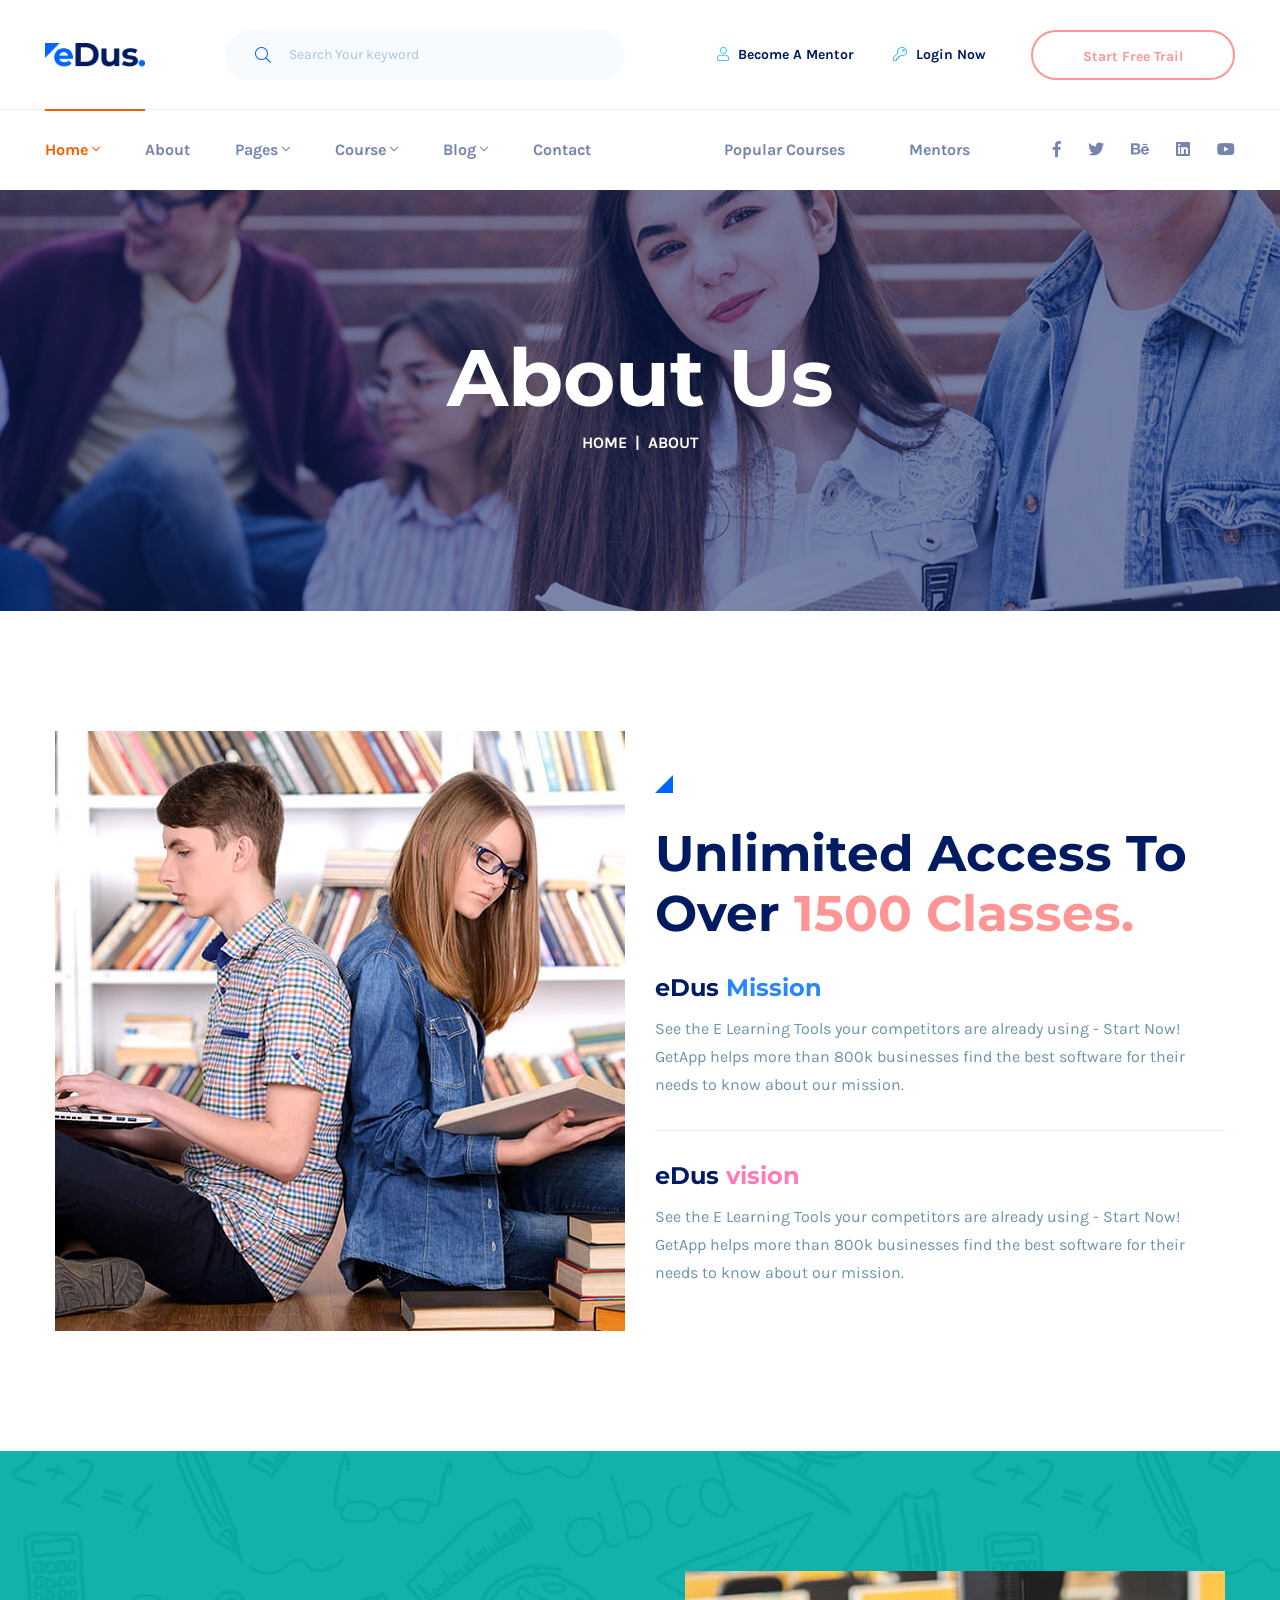
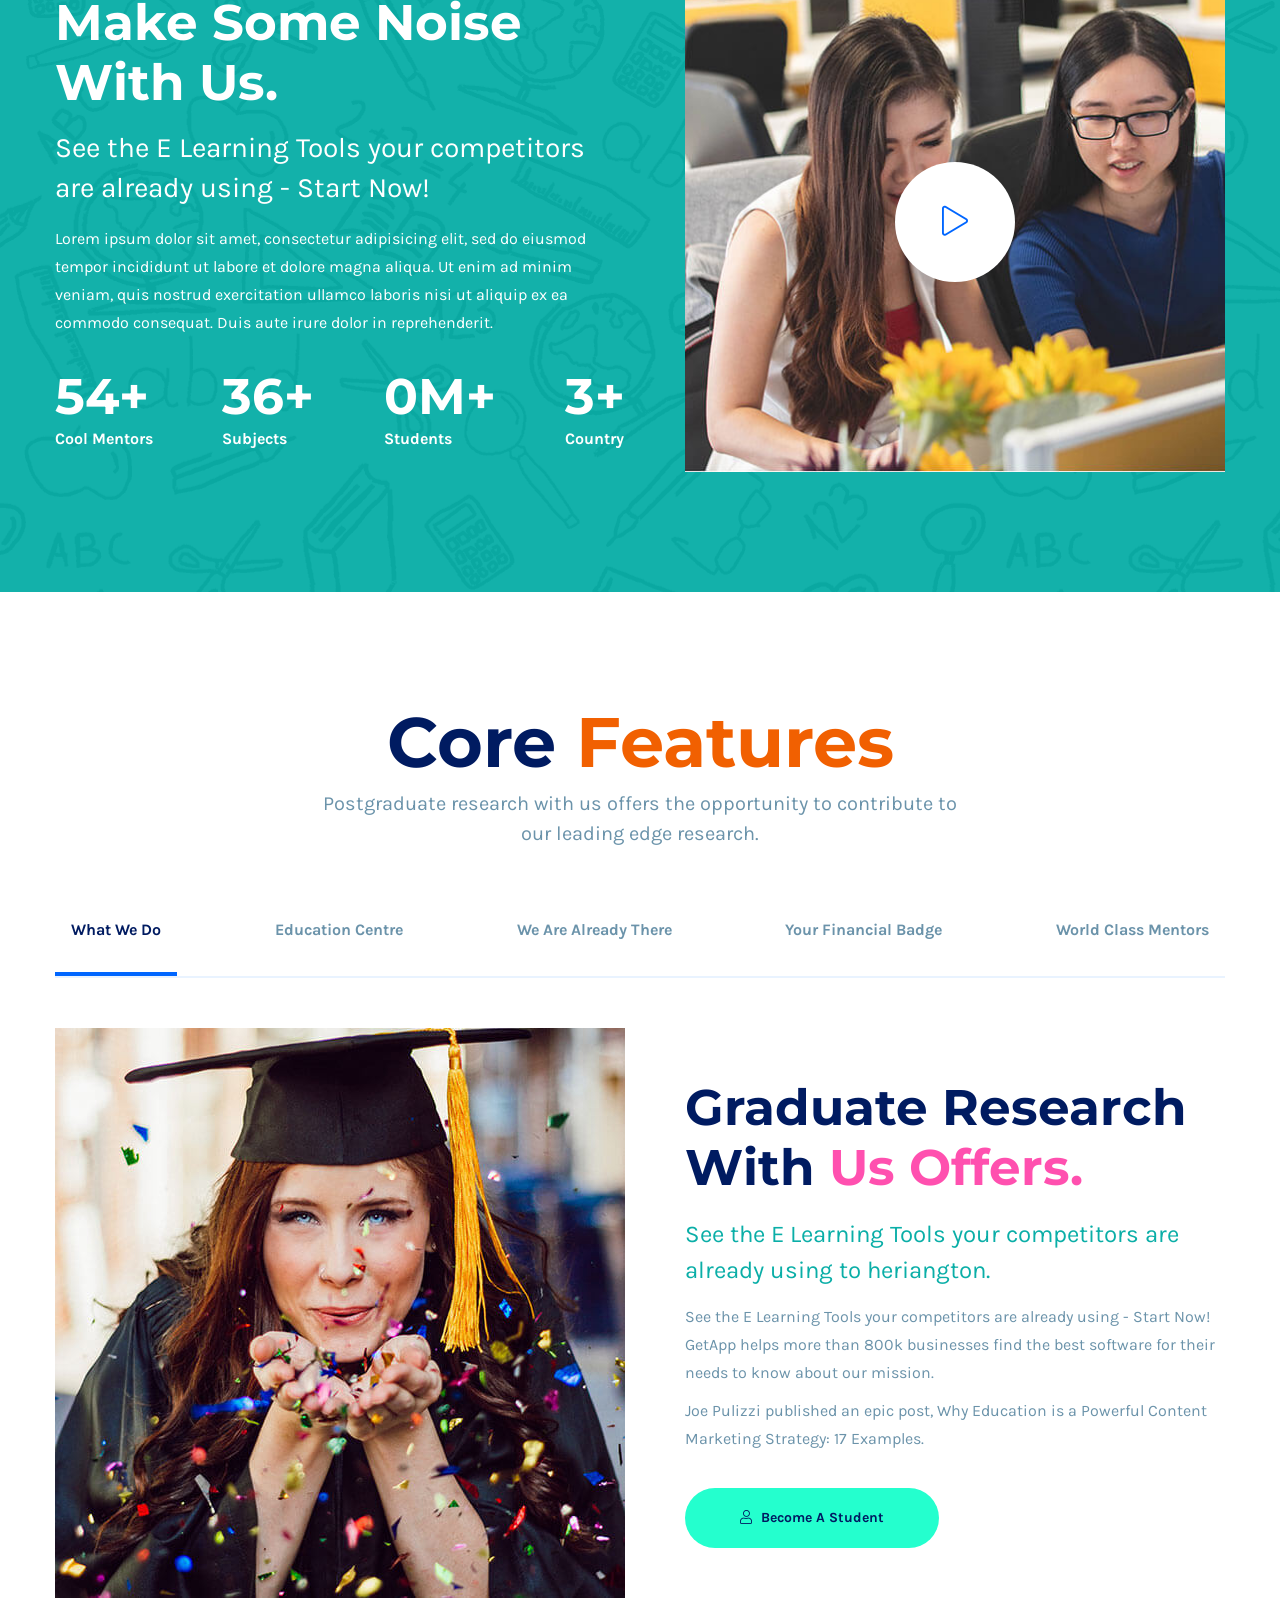
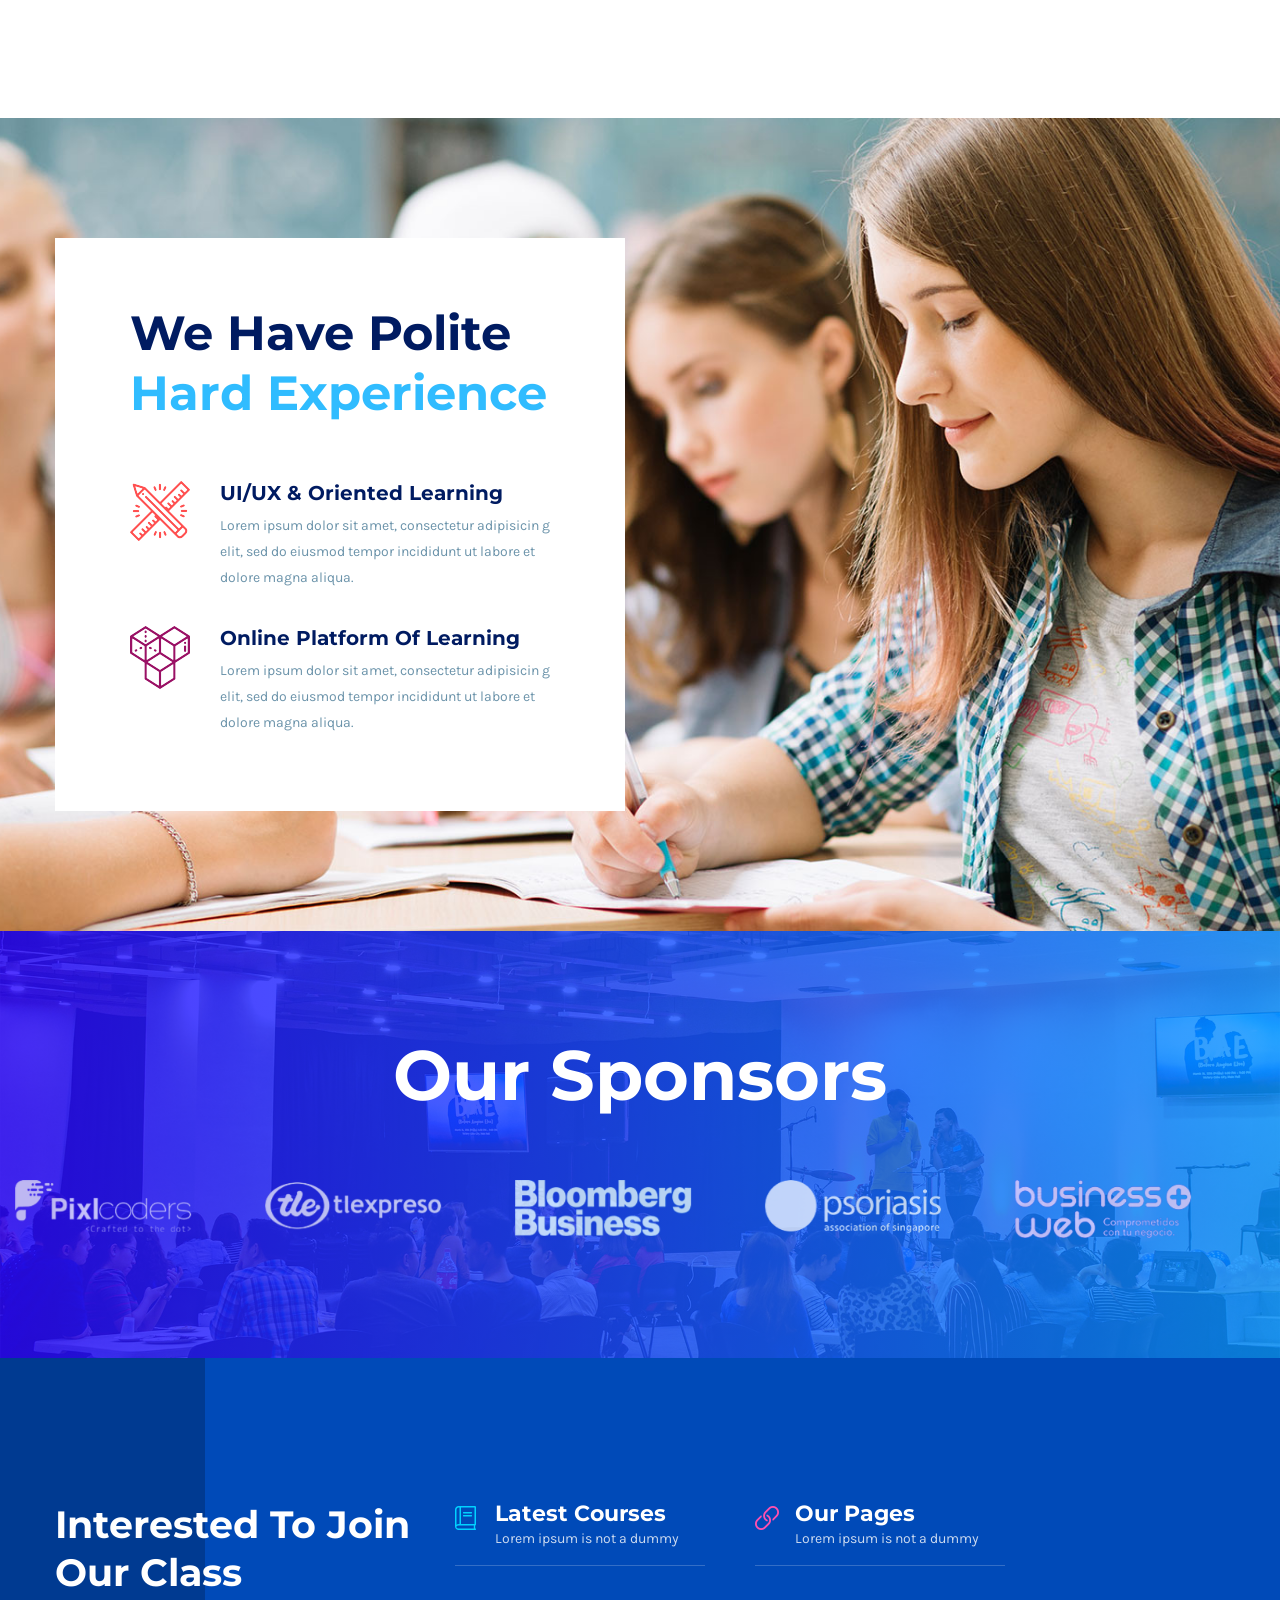
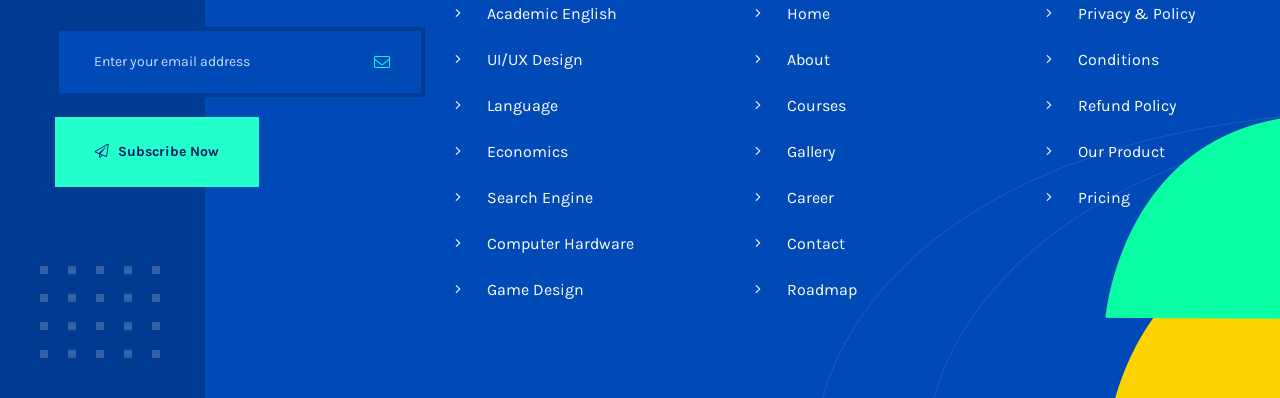
==== about.html @ d73b37c9 "first commit" ====
<!doctype html>
<html lang="en">


<!-- Mirrored from themeforest.kreativdev.com/edus/about.html by HTTrack Website Copier/3.x [XR&CO'2014], Wed, 21 May 2025 05:02:10 GMT -->
<head>

    <!--====== Required meta tags ======-->
    <meta charset="utf-8">
    <meta http-equiv="x-ua-compatible" content="ie=edge">
    <meta name="description" content="">
    <meta name="viewport" content="width=device-width, initial-scale=1, shrink-to-fit=no">

    <!--====== Title ======-->
    <title>Edus - LMS & Online Education Learning HTML Template</title>

    <!--====== Favicon Icon ======-->
    <link rel="shortcut icon" href="assets/images/favicon.ico" type="image/png">

    <!--====== animate css ======-->
    <link rel="stylesheet" href="assets/css/animate.min.css">

    <!--====== Bootstrap css ======-->
    <link rel="stylesheet" href="assets/css/bootstrap.min.css">

    <!--====== Fontawesome css ======-->
    <link rel="stylesheet" href="assets/css/all.css">

    <!--====== Magnific Popup css ======-->
    <link rel="stylesheet" href="assets/css/magnific-popup.css">

    <!--====== Slick css ======-->
    <link rel="stylesheet" href="assets/css/owl.carousel.min.css">

    <!--====== nice select css ======-->
    <link rel="stylesheet" href="assets/css/nice-select.css">

    <!--====== Slick css ======-->
    <link rel="stylesheet" href="assets/css/slick.css">

    <!--====== Default css ======-->
    <link rel="stylesheet" href="assets/css/default.css">

    <!--====== Style css ======-->
    <link rel="stylesheet" href="assets/css/style.css">


</head>

<body>

    <!--====== PRELOADER PART START ======-->
    
    <div id="preloader">
        <div id="status">
            <div class="spinner">
                <div class="rect1"></div>
                <div class="rect2"></div>
                <div class="rect3"></div>
                <div class="rect4"></div>
                <div class="rect5"></div>
            </div>
        </div>
    </div>
    
    <!--====== PRELOADER PART ENDS ======-->

    <!--====== HEADER PART START ======-->

    <header class="header-area">
        <div class="header-top">
            <div class="container-fluid">
                <div class="row">
                    <div class="col-lg-6 col-md-7 col-sm-5">
                        <div class="header-logo d-flex align-items-center justify-content-center justify-content-sm-start">
                            <div class="logo"><a href="index.html"><img src="assets/images/logo.png" alt="logo"></a></div>
                            <form class="d-none d-md-inline-block" action="#">
                                <div class="input-box">
                                    <i class="fal fa-search"></i>
                                    <input type="text" placeholder="Search Your keyword">
                                </div>
                            </form>
                        </div>
                    </div>
                    <div class="col-lg-6 col-md-5 col-sm-7">
                        <div class="header-btns d-flex align-items-center justify-content-center justify-content-sm-end">
                            <ul>
                                <li><a href="#"><i class="fal fa-user"></i> Become A Mentor</a></li>
                                <li><a href="#"><i class="fal fa-key"></i> Login Now</a></li>
                            </ul>
                            <div class="trial-btns d-none d-lg-block">
                                <a href="#">Start Free Trail</a>
                            </div>
                        </div>
                    </div>
                </div>
            </div>
        </div>
        <div class="header-menu">
            <div class="navigation">
                <div class="container-fluid">
                    <div class="row">
                        <div class="col-lg-12">
                            <nav class="navbar navbar-expand-lg">
                                <button class="navbar-toggler" type="button" data-toggle="collapse" data-target="#navbarFive" aria-controls="navbarFive" aria-expanded="false" aria-label="Toggle navigation">
                                    <span class="toggler-icon"></span>
                                    <span class="toggler-icon"></span>
                                    <span class="toggler-icon"></span>
                                </button> <!-- navbar toggler -->
                                <div class="collapse navbar-collapse sub-menu-bar" id="navbarFive">
                                    <ul class="navbar-nav mr-auto">
                                        <li class="nav-item active">
                                            <a class="page-scroll" href="index.html">Home <i class="fal fa-angle-down"></i></a>
                                            <ul class="sub-menu">
                                                <li><a href="index.html">Home 1</a></li>
                                                <li><a href="index-2.html">Home 2</a></li>
                                                <li><a href="index-3.html">Home 3</a></li>
                                            </ul>
                                        </li>
                                        <li class="nav-item">
                                            <a class="page-scroll" href="about.html">About</a>
                                        </li>
                                        <li class="nav-item">
                                            <a class="page-scroll" href="#">Pages <i class="fal fa-angle-down"></i></a>
                                            <ul class="sub-menu">
                                                <li><a href="event.html">event</a></li>
                                                <li><a href="our-events.html">our event</a></li>
                                                <li><a href="event-details.html">event details</a></li>
                                                <li><a href="error.html">error</a></li>
                                                <li><a href="faq.html">faq</a></li>
                                                <li><a href="gallery-full-width.html">gallery</a></li>
                                                <li><a href="instructor.html">instructor</a></li>
                                                <li><a href="mentor-details.html">mentor details</a></li>
                                                <li><a href="pricing.html">pricing</a></li>
                                                <li><a href="shop.html">shop</a></li>
                                                <li><a href="shop-details.html">shop details</a></li>
                                            </ul>
                                        </li>
                                        <li class="nav-item">
                                            <a class="page-scroll" href="#">Course <i class="fal fa-angle-down"></i></a>
                                            <ul class="sub-menu">
                                                <li><a href="course-grid.html">course grid</a></li>
                                                <li><a href="course-list.html">course list</a></li>
                                                <li><a href="course-details.html">course details</a></li>
                                            </ul>
                                        </li>
                                        <li class="nav-item">
                                            <a class="page-scroll" href="#">Blog <i class="fal fa-angle-down"></i></a>
                                            <ul class="sub-menu">
                                                <li><a href="blog-standard.html">blog standard</a></li>
                                                <li><a href="blog-grid.html">blog grid</a></li>
                                                <li><a href="blog-details.html">blog details</a></li>
                                            </ul>
                                        </li>
                                        <li class="nav-item">
                                            <a class="page-scroll" href="contact.html">Contact</a>
                                        </li>
                                    </ul>
                                </div>

                                <div class="navbar-item d-flex align-items-center">
                                    <div class="menu-btns">
                                        <ul>
                                            <li><a href="#">Popular Courses</a></li>
                                            <li><a href="#">Mentors</a></li>
                                        </ul>
                                    </div>
                                    <div class="menu-icon d-none d-lg-block">
                                        <ul>
                                            <li><a href="#"><i class="fab fa-facebook-f"></i></a></li>
                                            <li><a href="#"><i class="fab fa-twitter"></i></a></li>
                                            <li><a href="#"><i class="fab fa-behance"></i></a></li>
                                            <li><a href="#"><i class="fab fa-linkedin"></i></a></li>
                                            <li><a href="#"><i class="fab fa-youtube"></i></a></li>
                                        </ul>
                                    </div>
                                </div>
                            </nav> <!-- navbar -->
                        </div>
                    </div> <!-- row -->
                </div> <!-- container -->
            </div>
        </div>
    </header>

    <!--====== HEADER PART ENDS ======-->

    <!--====== PAGE TITLE PART START ======-->

    <div class="page-title bg_cover mt-80 pt-140 pb-140" style="background-image: url(assets/images/page-bg.jpg)">
        <div class="container">
            <div class="row justify-content-center">
                <div class="col-lg-5">
                    <div class="page-title-item text-center">
                        <h3 class="title">About Us</h3>
                        <nav aria-label="breadcrumb">
                            <ol class="breadcrumb">
                                <li class="breadcrumb-item"><a href="#">Home</a></li>
                                <li class="breadcrumb-item active" aria-current="page">ABout</li>
                            </ol>
                        </nav>
                    </div>
                </div>
            </div>
        </div>
    </div>

    <!--====== PAGE TITLE PART ENDS ======-->

    <!--====== ACCESS PART START ======-->

    <section class="access-area pt-120 pb-120">
        <div class="container">
            <div class="row align-items-center">
                <div class="col-lg-6">
                    <div class="access-thumb">
                        <img src="assets/images/access-thumb.jpg" alt="access">
                    </div>
                </div>
                <div class="col-lg-6">
                    <div class="access-content">
                        <div class="access-title">
                            <span></span>
                            <h3 class="title">Unlimited Access To Over <span>1500 Classes.</span></h3>
                        </div>
                        <div class="access-mission">
                            <h4 class="title">eDus <span>Mission</span></h4>
                            <p>See the E Learning Tools your competitors are already using - Start Now! GetApp helps more than 800k businesses find the best software for their needs to know about our mission. </p>
                        </div>
                        <div class="access-vision">
                            <h4 class="title">eDus <span>vision</span></h4>
                            <p>See the E Learning Tools your competitors are already using - Start Now! GetApp helps more than 800k businesses find the best software for their needs to know about our mission. </p>
                        </div>
                    </div>
                </div>
            </div>
        </div>
    </section>

    <!--====== ACCESS PART ENDS ======-->

    <!--====== ABOUT COUNTER PART START ======-->

    <section class="about-counter-area bg_cover pt-120 pb-120" style="background-image: url(assets/images/counter-bg-2.png)">
        <div class="container">
            <div class="row align-items-center">
                <div class="col-lg-6">
                    <div class="about-counter-content">
                        <h3 class="title">Make Some Noise With Us.</h3>
                        <span>See the E Learning Tools your competitors are already using - Start Now!</span>
                        <p>Lorem ipsum dolor sit amet, consectetur adipisicing elit, sed do eiusmod tempor incididunt ut labore et dolore magna aliqua. Ut enim ad minim veniam, quis nostrud exercitation ullamco laboris nisi ut aliquip ex ea commodo consequat. Duis aute irure dolor in reprehenderit.</p>
                    </div>
                    <div class="about-counter-item d-block d-sm-flex justify-content-center justify-content-sm-between">
                        <div class="counter-item text-center text-sm-left">
                            <h4 class="title"><span class="counter">150</span>+</h4>
                            <span>Cool Mentors</span>
                        </div>
                        <div class="counter-item text-center text-sm-left">
                            <h4 class="title"><span class="counter">100</span>+</h4>
                            <span>Subjects</span>
                        </div>
                        <div class="counter-item text-center text-sm-left">
                            <h4 class="title"><span class="counter">1</span>M+</h4>
                            <span>Students</span>
                        </div>
                        <div class="counter-item text-center text-sm-left">
                            <h4 class="title"><span class="counter">10</span>+</h4>
                            <span>Country</span>
                        </div>
                    </div>
                </div>
                <div class="col-lg-6">
                    <div class="counter-thumb ml-30">
                        <img src="assets/images/counter-thumb.jpg" alt="counter">
                        <a class="video-popup" href="https://www.youtube.com/watch?v=TdSA7gkVYU0"><i class="fal fa-play"></i></a>
                    </div>
                </div>
            </div>
        </div>
    </section>


    <!--====== ABOUT COUNTER PART ENDS ======-->

    <!--====== CORE FEATURES PART START ======-->

    <section class="core-features-area pt-110 pb-120">
        <div class="container">
            <div class="row justify-content-center">
                <div class="col-lg-8">
                    <div class="section-title section-title-2 text-center">
                        <h3 class="title">Core <span>Features</span></h3>
                        <p>Postgraduate research with us offers the opportunity to contribute to our leading edge research.</p>
                    </div>
                </div>
            </div>
            <div class="row">
                <div class="col-lg-12">
                    <ul class="nav nav-pills d-sm-flex d-block text-center justify-content-between pt-15" id="pills-tab" role="tablist">
                        <li class="nav-item">
                            <a class="nav-link active" id="pills-1-tab" data-toggle="pill" href="#pills-1" role="tab" aria-controls="pills-1" aria-selected="true">What We Do</a>
                        </li>
                        <li class="nav-item">
                            <a class="nav-link" id="pills-2-tab" data-toggle="pill" href="#pills-2" role="tab" aria-controls="pills-2" aria-selected="false">Education Centre </a>
                        </li>
                        <li class="nav-item">
                            <a class="nav-link" id="pills-3-tab" data-toggle="pill" href="#pills-3" role="tab" aria-controls="pills-3" aria-selected="false">We Are Already There</a>
                        </li>
                        <li class="nav-item">
                            <a class="nav-link" id="pills-4-tab" data-toggle="pill" href="#pills-4" role="tab" aria-controls="pills-4" aria-selected="false">Your Financial Badge</a>
                        </li>
                        <li class="nav-item">
                            <a class="nav-link" id="pills-5-tab" data-toggle="pill" href="#pills-5" role="tab" aria-controls="pills-5" aria-selected="false">World Class Mentors</a>
                        </li>
                    </ul>
                    <div class="tab-content" id="pills-tabContent">
                        <div class="tab-pane fade show active" id="pills-1" role="tabpanel" aria-labelledby="pills-1-tab">
                            <div class="row align-items-center">
                                <div class="col-lg-6">
                                    <div class="features-thumb">
                                        <img src="assets/images/features-thumb.jpg" alt="features">
                                    </div>
                                </div>
                                <div class="col-lg-6">
                                    <div class="features-content ml-30">
                                        <h3 class="title">Graduate Research With <span>Us Offers.</span></h3>
                                        <span>See the E Learning Tools your competitors are already using to heriangton.</span>
                                        <p>See the E Learning Tools your competitors are already using - Start Now! GetApp helps more than 800k businesses find the best software for their needs to know about our mission. </p>
                                        <p> Joe Pulizzi published an epic post, Why Education is a Powerful Content Marketing Strategy: 17 Examples.</p>
                                        <a href="#"><i class="fal fa-user"></i> Become A Student</a>
                                    </div>
                                </div>
                            </div>
                        </div>
                        <div class="tab-pane fade" id="pills-2" role="tabpanel" aria-labelledby="pills-2-tab">
                            <div class="row align-items-center">
                                <div class="col-lg-6">
                                    <div class="features-content ml-30">
                                        <h3 class="title">Graduate Research With <span>Us Offers.</span></h3>
                                        <span>See the E Learning Tools your competitors are already using to heriangton.</span>
                                        <p>See the E Learning Tools your competitors are already using - Start Now! GetApp helps more than 800k businesses find the best software for their needs to know about our mission. </p>
                                        <p> Joe Pulizzi published an epic post, Why Education is a Powerful Content Marketing Strategy: 17 Examples.</p>
                                        <a href="#"><i class="fal fa-user"></i> Become A Student</a>
                                    </div>
                                </div>
                                <div class="col-lg-6">
                                    <div class="features-thumb">
                                        <img src="assets/images/features-thumb.jpg" alt="features">
                                    </div>
                                </div>
                            </div>
                        </div>
                        <div class="tab-pane fade" id="pills-3" role="tabpanel" aria-labelledby="pills-3-tab">
                            <div class="row align-items-center">
                                <div class="col-lg-6">
                                    <div class="features-thumb">
                                        <img src="assets/images/features-thumb.jpg" alt="features">
                                    </div>
                                </div>
                                <div class="col-lg-6">
                                    <div class="features-content ml-30">
                                        <h3 class="title">Graduate Research With <span>Us Offers.</span></h3>
                                        <span>See the E Learning Tools your competitors are already using to heriangton.</span>
                                        <p>See the E Learning Tools your competitors are already using - Start Now! GetApp helps more than 800k businesses find the best software for their needs to know about our mission. </p>
                                        <p> Joe Pulizzi published an epic post, Why Education is a Powerful Content Marketing Strategy: 17 Examples.</p>
                                        <a href="#"><i class="fal fa-user"></i> Become A Student</a>
                                    </div>
                                </div>
                            </div>
                        </div>
                        <div class="tab-pane fade" id="pills-4" role="tabpanel" aria-labelledby="pills-4-tab">
                            <div class="row align-items-center">
                                <div class="col-lg-6">
                                    <div class="features-content ml-30">
                                        <h3 class="title">Graduate Research With <span>Us Offers.</span></h3>
                                        <span>See the E Learning Tools your competitors are already using to heriangton.</span>
                                        <p>See the E Learning Tools your competitors are already using - Start Now! GetApp helps more than 800k businesses find the best software for their needs to know about our mission. </p>
                                        <p> Joe Pulizzi published an epic post, Why Education is a Powerful Content Marketing Strategy: 17 Examples.</p>
                                        <a href="#"><i class="fal fa-user"></i> Become A Student</a>
                                    </div>
                                </div>
                                <div class="col-lg-6">
                                    <div class="features-thumb">
                                        <img src="assets/images/features-thumb.jpg" alt="features">
                                    </div>
                                </div>
                            </div>
                        </div>
                        <div class="tab-pane fade" id="pills-5" role="tabpanel" aria-labelledby="pills-5-tab">
                            <div class="row align-items-center">
                                <div class="col-lg-6">
                                    <div class="features-thumb">
                                        <img src="assets/images/features-thumb.jpg" alt="features">
                                    </div>
                                </div>
                                <div class="col-lg-6">
                                    <div class="features-content ml-30">
                                        <h3 class="title">Graduate Research With <span>Us Offers.</span></h3>
                                        <span>See the E Learning Tools your competitors are already using to heriangton.</span>
                                        <p>See the E Learning Tools your competitors are already using - Start Now! GetApp helps more than 800k businesses find the best software for their needs to know about our mission. </p>
                                        <p> Joe Pulizzi published an epic post, Why Education is a Powerful Content Marketing Strategy: 17 Examples.</p>
                                        <a href="#"><i class="fal fa-user"></i> Become A Student</a>
                                    </div>
                                </div>
                            </div>
                        </div>
                    </div>
                </div>
            </div>
        </div>
    </section>

    <!--====== CORE FEATURES PART ENDS ======-->
    
    <!--====== POLITE PART START ======-->
     
    <section class="polite-area bg_cover pt-120 pb-120" style="background-image: url(assets/images/polite-bg.jpg)">
        <div class="container">
            <div class="row">
                <div class="col-lg-6">
                    <div class="polite-content">
                        <h2 class="title">We Have Polite <span>Hard Experience</span></h2>
                        <div class="polite-item">
                           <img src="assets/images/polite-icon-1.png" alt="polite">
                            <h4>UI/UX & Oriented Learning</h4>
                            <p>Lorem ipsum dolor sit amet, consectetur adipisicin g elit, sed do eiusmod tempor incididunt ut labore et dolore magna aliqua.</p>
                        </div>
                        <div class="polite-item mt-35">
                           <img src="assets/images/polite-icon-2.png" alt="polite">
                            <h4>Online Platform Of Learning</h4>
                            <p>Lorem ipsum dolor sit amet, consectetur adipisicin g elit, sed do eiusmod tempor incididunt ut labore et dolore magna aliqua.</p>
                        </div>
                    </div>
                </div>
            </div>
        </div>
    </section> 
    
    <!--====== POLITE PART ENDS ======-->
    
    <!--====== SPONSORS PART START ======-->
     
    <section class="sponsors-area bg_cover pb-120" style="background-image: url(assets/images/sponsors-bg.jpg)">
        <div class="container-fluid">
            <div class="row justify-content-center">
                <div class="col-lg-8">
                    <div class="section-title text-center">
                        <h3 class="title">Our Sponsors</h3>
                    </div>
                </div>
            </div>
            <div class="row brand-active owl-carousel">
                <div class="col-lg-12">
                    <div class="single-brand">
                        <img src="assets/images/brand-1.png" alt="brand">
                    </div>
                </div>
                <div class="col-lg-12">
                    <div class="single-brand">
                        <img src="assets/images/brand-2.png" alt="brand">
                    </div>
                </div>
                <div class="col-lg-12">
                    <div class="single-brand">
                        <img src="assets/images/brand-8.png" alt="brand">
                    </div>
                </div>
                <div class="col-lg-12">
                    <div class="single-brand">
                        <img src="assets/images/brand-4.png" alt="brand">
                    </div>
                </div>
                <div class="col-lg-12">
                    <div class="single-brand">
                        <img src="assets/images/brand-5.png" alt="brand">
                    </div>
                </div>
                <div class="col-lg-12">
                    <div class="single-brand">
                        <img src="assets/images/brand-6.png" alt="brand">
                    </div>
                </div>
                <div class="col-lg-12">
                    <div class="single-brand">
                        <img src="assets/images/brand-2.png" alt="brand">
                    </div>
                </div>
                <div class="col-lg-12">
                    <div class="single-brand">
                        <img src="assets/images/brand-8.png" alt="brand">
                    </div>
                </div>
                <div class="col-lg-12">
                    <div class="single-brand">
                        <img src="assets/images/brand-9.png" alt="brand">
                    </div>
                </div>
            </div>
        </div>
    </section> 
    
    <!--====== SPONSORS PART ENDS ======-->

    <!--====== FOOTER PART START ======-->

    <footer class="footer-area footer-area-2">
        <div class="container">
            <div class="row">
                <div class="col-lg-4 col-md-7">
                    <div class="footer-item mt-30">
                        <div class="footer-content">
                            <h3 class="title">Interested To Join Our Class</h3>
                            <form action="#">
                                <div class="input-box">
                                    <input type="text" placeholder="Enter your email address">
                                    <i class="fal fa-envelope"></i>
                                </div>
                                <button type="button"><i class="fal fa-paper-plane"></i> Subscribe Now</button>
                            </form>
                        </div>
                    </div>
                </div>
                <div class="col-lg-3 col-md-5">
                    <div class="footer-item mt-30">
                        <div class="footer-title">
                            <i class="fal fa-book"></i>
                            <h4 class="title">Latest Courses</h4>
                            <p>Lorem ipsum is not a dummy</p>
                        </div>
                        <div class="footer-list-area">
                            <div class="footer-list">
                                <ul>
                                    <li><a href="#"><i class="fal fa-angle-right"></i> Academic English</a></li>
                                    <li><a href="#"><i class="fal fa-angle-right"></i> UI/UX Design</a></li>
                                    <li><a href="#"><i class="fal fa-angle-right"></i> Language</a></li>
                                    <li><a href="#"><i class="fal fa-angle-right"></i> Economics</a></li>
                                    <li><a href="#"><i class="fal fa-angle-right"></i> Search Engine</a></li>
                                    <li><a href="#"><i class="fal fa-angle-right"></i> Computer Hardware</a></li>
                                    <li><a href="#"><i class="fal fa-angle-right"></i> Game Design</a></li>
                                </ul>
                            </div>
                        </div>
                    </div>
                </div>
                <div class="col-lg-5 col-md-7">
                    <div class="footer-item mt-30">
                        <div class="footer-title item-2">
                            <i class="fal fa-link"></i>
                            <h4 class="title">Our Pages</h4>
                            <p>Lorem ipsum is not a dummy</p>
                        </div>
                        <div class="footer-list-area">
                            <div class="footer-list justify-content-between pr-30 d-block d-sm-flex">
                                <ul>
                                    <li><a href="#"><i class="fal fa-angle-right"></i> Home</a></li>
                                    <li><a href="#"><i class="fal fa-angle-right"></i> About</a></li>
                                    <li><a href="#"><i class="fal fa-angle-right"></i> Courses</a></li>
                                    <li><a href="#"><i class="fal fa-angle-right"></i> Gallery</a></li>
                                    <li><a href="#"><i class="fal fa-angle-right"></i> Career</a></li>
                                    <li><a href="#"><i class="fal fa-angle-right"></i> Contact</a></li>
                                    <li><a href="#"><i class="fal fa-angle-right"></i> Roadmap</a></li>
                                </ul>
                                <ul>
                                    <li><a href="#"><i class="fal fa-angle-right"></i> Privacy & Policy</a></li>
                                    <li><a href="#"><i class="fal fa-angle-right"></i> Conditions</a></li>
                                    <li><a href="#"><i class="fal fa-angle-right"></i> Refund Policy</a></li>
                                    <li><a href="#"><i class="fal fa-angle-right"></i> Our Product</a></li>
                                    <li><a href="#"><i class="fal fa-angle-right"></i> Pricing</a></li>
                                </ul>
                            </div>
                        </div>
                    </div>
                </div>
            </div>
        </div>
        <div class="footer-dot">
            <img src="assets/images/footer-dot.png" alt="footer dot">
        </div>
        <div class="footer-shape">
            <img src="assets/images/footer-shape.png" alt="footer shape">
        </div>
    </footer>

    <!--====== FOOTER PART ENDS ======-->

    <!--====== BACK TO TOP ======-->
    <div class="back-to-top">
        <a href="#">
            <i class="fal fa-chevron-double-up"></i>
        </a>
    </div>
    <!--====== BACK TO TOP ======-->






    <!--====== jquery js ======-->
    <script src="assets/js/vendor/modernizr-3.6.0.min.js"></script>
    <script src="assets/js/vendor/jquery-1.12.4.min.js"></script>

    <!--====== Bootstrap js ======-->
    <script src="assets/js/bootstrap.min.js"></script>
    <script src="assets/js/popper.min.js"></script>

    <!--====== Slick js ======-->
    <script src="assets/js/slick.min.js"></script>

    <!--====== Isotope js ======-->
    <script src="assets/js/isotope.pkgd.min.js"></script>

    <!--====== Images Loaded js ======-->
    <script src="assets/js/imagesloaded.pkgd.min.js"></script>

    <!--====== owl carousel js ======-->
    <script src="assets/js/owl.carousel.min.js"></script>

    <!--====== nice select js ======-->
    <script src="assets/js/jquery.nice-select.min.js"></script>

    <!--====== wow js ======-->
    <script src="assets/js/wow.min.js"></script>

    <!--====== counterup js ======-->
    <script src="assets/js/jquery.counterup.min.js"></script>

    <!--====== waypoints js ======-->
    <script src="assets/js/waypoints.min.js"></script>

    <!--====== Magnific Popup js ======-->
    <script src="assets/js/jquery.magnific-popup.min.js"></script>

    <!--====== Ajax Contact js ======-->
    <script src="assets/js/ajax-contact.js"></script>

    <!--====== Main js ======-->
    <script src="assets/js/main.js"></script>

</body>


<!-- Mirrored from themeforest.kreativdev.com/edus/about.html by HTTrack Website Copier/3.x [XR&CO'2014], Wed, 21 May 2025 05:02:15 GMT -->
</html>
---- assets/css/default.css ----
/* Deafult Margin & Padding */
/*-- Margin Top --*/
.mt-5 {
	margin-top: 5px;
}
.mt-10 {
	margin-top: 10px;
}
.mt-15 {
	margin-top: 15px;
}
.mt-20 {
	margin-top: 20px;
}
.mt-25 {
	margin-top: 25px;
}
.mt-30 {
	margin-top: 30px;
}
.mt-35 {
	margin-top: 35px;
}
.mt-40 {
	margin-top: 40px;
}
.mt-45 {
	margin-top: 45px;
}
.mt-50 {
	margin-top: 50px;
}
.mt-55 {
	margin-top: 55px;
}
.mt-60 {
	margin-top: 60px;
}
.mt-65 {
	margin-top: 65px;
}
.mt-70 {
	margin-top: 70px;
}
.mt-75 {
	margin-top: 75px;
}
.mt-80 {
	margin-top: 80px;
}
.mt-85 {
	margin-top: 85px;
}
.mt-90 {
	margin-top: 90px;
}
.mt-95 {
	margin-top: 95px;
}
.mt-100 {
	margin-top: 100px;
}
.mt-105 {
	margin-top: 105px;
}
.mt-110 {
	margin-top: 110px;
}
.mt-115 {
	margin-top: 115px;
}
.mt-120 {
	margin-top: 120px;
}
.mt-125 {
	margin-top: 125px;
}
.mt-130 {
	margin-top: 130px;
}
.mt-135 {
	margin-top: 135px;
}
.mt-140 {
	margin-top: 140px;
}
.mt-145 {
	margin-top: 145px;
}
.mt-150 {
	margin-top: 150px;
}
.mt-155 {
	margin-top: 155px;
}
.mt-160 {
	margin-top: 160px;
}
.mt-165 {
	margin-top: 165px;
}
.mt-170 {
	margin-top: 170px;
}
.mt-175 {
	margin-top: 175px;
}
.mt-180 {
	margin-top: 180px;
}
.mt-185 {
	margin-top: 185px;
}
.mt-190 {
	margin-top: 190px;
}
.mt-195 {
	margin-top: 195px;
}
.mt-200 {
	margin-top: 200px;
}
/*-- Margin Bottom --*/

.mb-5 {
	margin-bottom: 5px;
}
.mb-10 {
	margin-bottom: 10px;
}
.mb-15 {
	margin-bottom: 15px;
}
.mb-20 {
	margin-bottom: 20px;
}
.mb-25 {
	margin-bottom: 25px;
}
.mb-30 {
	margin-bottom: 30px;
}
.mb-35 {
	margin-bottom: 35px;
}
.mb-40 {
	margin-bottom: 40px;
}
.mb-45 {
	margin-bottom: 45px;
}
.mb-50 {
	margin-bottom: 50px;
}
.mb-55 {
	margin-bottom: 55px;
}
.mb-60 {
	margin-bottom: 60px;
}
.mb-65 {
	margin-bottom: 65px;
}
.mb-70 {
	margin-bottom: 70px;
}
.mb-75 {
	margin-bottom: 75px;
}
.mb-80 {
	margin-bottom: 80px;
}
.mb-85 {
	margin-bottom: 85px;
}
.mb-90 {
	margin-bottom: 90px;
}
.mb-95 {
	margin-bottom: 95px;
}
.mb-100 {
	margin-bottom: 100px;
}
.mb-105 {
	margin-bottom: 105px;
}
.mb-110 {
	margin-bottom: 110px;
}
.mb-115 {
	margin-bottom: 115px;
}
.mb-120 {
	margin-bottom: 120px;
}
.mb-125 {
	margin-bottom: 125px;
}
.mb-130 {
	margin-bottom: 130px;
}
.mb-135 {
	margin-bottom: 135px;
}
.mb-140 {
	margin-bottom: 140px;
}
.mb-145 {
	margin-bottom: 145px;
}
.mb-150 {
	margin-bottom: 150px;
}
.mb-155 {
	margin-bottom: 155px;
}
.mb-160 {
	margin-bottom: 160px;
}
.mb-165 {
	margin-bottom: 165px;
}
.mb-170 {
	margin-bottom: 170px;
}
.mb-175 {
	margin-bottom: 175px;
}
.mb-180 {
	margin-bottom: 180px;
}
.mb-185 {
	margin-bottom: 185px;
}
.mb-190 {
	margin-bottom: 190px;
}
.mb-195 {
	margin-bottom: 195px;
}
.mb-200 {
	margin-bottom: 200px;
}
/*-- margin left --*/
.ml-5 {
	margin-left: 5px;
}
.ml-10 {
	margin-left: 10px;
}
.ml-15 {
	margin-left: 15px;
}
.ml-20 {
	margin-left: 20px;
}
.ml-25 {
	margin-left: 25px;
}
.ml-30 {
	margin-left: 30px;
}
.ml-35 {
	margin-left: 35px;
}
.ml-40 {
	margin-left: 40px;
}
.ml-45 {
	margin-left: 45px;
}
.ml-50 {
	margin-left: 50px;
}
.ml-55 {
	margin-left: 55px;
}
.ml-60 {
	margin-left: 60px;
}
.ml-65 {
	margin-left: 65px;
}
.ml-70 {
	margin-left: 70px;
}
.ml-75 {
	margin-left: 75px;
}
.ml-80 {
	margin-left: 80px;
}
.ml-85 {
	margin-left: 85px;
}
.ml-90 {
	margin-left: 90px;
}
.ml-95 {
	margin-left: 95px;
}
.ml-100 {
	margin-left: 100px;
}
.ml-105 {
	margin-left: 105px;
}
.ml-110 {
	margin-left: 110px;
}
.ml-115 {
	margin-left: 115px;
}
.ml-120 {
	margin-left: 120px;
}
.ml-125 {
	margin-left: 125px;
}
.ml-130 {
	margin-left: 130px;
}
.ml-135 {
	margin-left: 135px;
}
.ml-140 {
	margin-left: 140px;
}
.ml-145 {
	margin-left: 145px;
}
.ml-150 {
	margin-left: 150px;
}
.ml-155 {
	margin-left: 155px;
}
.ml-160 {
	margin-left: 160px;
}
.ml-165 {
	margin-left: 165px;
}
.ml-170 {
	margin-left: 170px;
}
.ml-175 {
	margin-left: 175px;
}
.ml-180 {
	margin-left: 180px;
}
.ml-185 {
	margin-left: 185px;
}
.ml-190 {
	margin-left: 190px;
}
.ml-195 {
	margin-left: 195px;
}
.ml-200 {
	margin-left: 200px;
}
/*-- margin right --*/
.mr-5 {
	margin-right: 5px;
}
.mr-10 {
	margin-right: 10px;
}
.mr-15 {
	margin-right: 15px;
}
.mr-20 {
	margin-right: 20px;
}
.mr-25 {
	margin-right: 25px;
}
.mr-30 {
	margin-right: 30px;
}
.mr-35 {
	margin-right: 35px;
}
.mr-40 {
	margin-right: 40px;
}
.mr-45 {
	margin-right: 45px;
}
.mr-50 {
	margin-right: 50px;
}
.mr-55 {
	margin-right: 55px;
}
.mr-60 {
	margin-right: 60px;
}
.mr-65 {
	margin-right: 65px;
}
.mr-70 {
	margin-right: 70px;
}
.mr-75 {
	margin-right: 75px;
}
.mr-80 {
	margin-right: 80px;
}
.mr-85 {
	margin-right: 85px;
}
.mr-90 {
	margin-right: 90px;
}
.mr-95 {
	margin-right: 95px;
}
.mr-100 {
	margin-right: 100px;
}
.mr-105 {
	margin-right: 105px;
}
.mr-110 {
	margin-right: 110px;
}
.mr-115 {
	margin-right: 115px;
}
.mr-120 {
	margin-right: 120px;
}
.mr-125 {
	margin-right: 125px;
}
.mr-130 {
	margin-right: 130px;
}
.mr-135 {
	margin-right: 135px;
}
.mr-140 {
	margin-right: 140px;
}
.mr-145 {
	margin-right: 145px;
}
.mr-150 {
	margin-right: 150px;
}
.mr-155 {
	margin-right: 155px;
}
.mr-160 {
	margin-right: 160px;
}
.mr-165 {
	margin-right: 165px;
}
.mr-170 {
	margin-right: 170px;
}
.mr-175 {
	margin-right: 175px;
}
.mr-180 {
	margin-right: 180px;
}
.mr-185 {
	margin-right: 185px;
}
.mr-190 {
	margin-right: 190px;
}
.mr-195 {
	margin-right: 195px;
}
.mr-200 {
	margin-right: 200px;
}


/*-- Padding Top --*/

.pt-5 {
	padding-top: 5px;
}
.pt-10 {
	padding-top: 10px;
}
.pt-15 {
	padding-top: 15px;
}
.pt-20 {
	padding-top: 20px;
}
.pt-25 {
	padding-top: 25px;
}
.pt-30 {
	padding-top: 30px;
}
.pt-35 {
	padding-top: 35px;
}
.pt-40 {
	padding-top: 40px;
}
.pt-45 {
	padding-top: 45px;
}
.pt-50 {
	padding-top: 50px;
}
.pt-55 {
	padding-top: 55px;
}
.pt-60 {
	padding-top: 60px;
}
.pt-65 {
	padding-top: 65px;
}
.pt-70 {
	padding-top: 70px;
}
.pt-75 {
	padding-top: 75px;
}
.pt-80 {
	padding-top: 80px;
}
.pt-85 {
	padding-top: 85px;
}
.pt-90 {
	padding-top: 90px;
}
.pt-95 {
	padding-top: 95px;
}
.pt-100 {
	padding-top: 100px;
}
.pt-105 {
	padding-top: 105px;
}
.pt-110 {
	padding-top: 110px;
}
.pt-115 {
	padding-top: 115px;
}
.pt-120 {
	padding-top: 120px;
}
.pt-125 {
	padding-top: 125px;
}
.pt-130 {
	padding-top: 130px;
}
.pt-135 {
	padding-top: 135px;
}
.pt-140 {
	padding-top: 140px;
}
.pt-145 {
	padding-top: 145px;
}
.pt-150 {
	padding-top: 150px;
}
.pt-155 {
	padding-top: 155px;
}
.pt-160 {
	padding-top: 160px;
}
.pt-165 {
	padding-top: 165px;
}
.pt-170 {
	padding-top: 170px;
}
.pt-175 {
	padding-top: 175px;
}
.pt-180 {
	padding-top: 180px;
}
.pt-185 {
	padding-top: 185px;
}
.pt-190 {
	padding-top: 190px;
}
.pt-195 {
	padding-top: 195px;
}
.pt-200 {
	padding-top: 200px;
}
/*-- Padding Bottom --*/

.pb-5 {
	padding-bottom: 5px;
}
.pb-10 {
	padding-bottom: 10px;
}
.pb-15 {
	padding-bottom: 15px;
}
.pb-20 {
	padding-bottom: 20px;
}
.pb-25 {
	padding-bottom: 25px;
}
.pb-30 {
	padding-bottom: 30px;
}
.pb-35 {
	padding-bottom: 35px;
}
.pb-40 {
	padding-bottom: 40px;
}
.pb-45 {
	padding-bottom: 45px;
}
.pb-50 {
	padding-bottom: 50px;
}
.pb-55 {
	padding-bottom: 55px;
}
.pb-60 {
	padding-bottom: 60px;
}
.pb-65 {
	padding-bottom: 65px;
}
.pb-70 {
	padding-bottom: 70px;
}
.pb-75 {
	padding-bottom: 75px;
}
.pb-80 {
	padding-bottom: 80px;
}
.pb-85 {
	padding-bottom: 85px;
}
.pb-90 {
	padding-bottom: 90px;
}
.pb-95 {
	padding-bottom: 95px;
}
.pb-100 {
	padding-bottom: 100px;
}
.pb-105 {
	padding-bottom: 105px;
}
.pb-110 {
	padding-bottom: 110px;
}
.pb-115 {
	padding-bottom: 115px;
}
.pb-120 {
	padding-bottom: 120px;
}
.pb-125 {
	padding-bottom: 125px;
}
.pb-130 {
	padding-bottom: 130px;
}
.pb-135 {
	padding-bottom: 135px;
}
.pb-140 {
	padding-bottom: 140px;
}
.pb-145 {
	padding-bottom: 145px;
}
.pb-150 {
	padding-bottom: 150px;
}
.pb-155 {
	padding-bottom: 155px;
}
.pb-160 {
	padding-bottom: 160px;
}
.pb-165 {
	padding-bottom: 165px;
}
.pb-170 {
	padding-bottom: 170px;
}
.pb-175 {
	padding-bottom: 175px;
}
.pb-180 {
	padding-bottom: 180px;
}
.pb-185 {
	padding-bottom: 185px;
}
.pb-190 {
	padding-bottom: 190px;
}
.pb-195 {
	padding-bottom: 195px;
}
.pb-200 {
	padding-bottom: 200px;
}

/*-- Padding left --*/

.pl-0 {
	padding-left: 0px;
}
.pl-5 {
	padding-left: 5px;
}
.pl-10 {
	padding-left: 10px;
}
.pl-15 {
	padding-left: 15px;
}
.pl-20 {
	padding-left: 20px;
}
.pl-25 {
	padding-left: 25px;
}
.pl-30 {
	padding-left: 30px;
}
.pl-35 {
	padding-left: 35px;
}
.pl-40 {
	padding-left: 40px;
}
.pl-45 {
	padding-left: 45px;
}
.pl-50 {
	padding-left: 50px;
}
.pl-55 {
	padding-left: 55px;
}
.pl-60 {
	padding-left: 60px;
}
.pl-65 {
	padding-left: 65px;
}
.pl-70 {
	padding-left: 70px;
}
.pl-75 {
	padding-left: 75px;
}
.pl-80 {
	padding-left: 80px;
}
.pl-85 {
	padding-left: 85px;
}
.pl-90 {
	padding-left: 90px;
}
.pl-100 {
	padding-left: 100px;
}
.pl-105 {
	padding-left: 105px;
}
.pl-110 {
	padding-left: 110px;
}
.pl-115 {
	padding-left: 115px;
}
.pl-120 {
	padding-left: 120px;
}
.pl-125 {
	padding-left: 125px;
}
/*-- Padding right --*/

.pr-0 {
	padding-right: 0px;
}
.pr-5 {
	padding-right: 5px;
}
.pr-10 {
	padding-right: 10px;
}
.pr-15 {
	padding-right: 15px;
}
.pr-20 {
	padding-right: 20px;
}
.pr-25 {
	padding-right: 25px;
}
.pr-30 {
	padding-right: 30px;
}
.pr-35 {
	padding-right: 35px;
}
.pr-40 {
	padding-right: 40px;
}
.pr-45 {
	padding-right: 45px;
}
.pr-50 {
	padding-right: 50px;
}
.pr-55 {
	padding-right: 55px;
}
.pr-60 {
	padding-right: 60px;
}
.pr-65 {
	padding-right: 65px;
}
.pr-70 {
	padding-right: 70px;
}
.pr-75 {
	padding-right: 75px;
}
.pr-80 {
	padding-right: 80px;
}
.pr-85 {
	padding-right: 85px;
}
.pr-90 {
	padding-right: 90px;
}
.pr-95 {
	padding-right: 95px;
}
.pr-100 {
	padding-right: 100px;
}
.pr-105 {
	padding-right: 105px;
}
/* Background Color */

.gray-bg {
	background: #f4faff;
}
.white-bg {
	background: #fff;
}
.black-bg {
	background: #222;
}
/* Color */

.white {
	color: #fff;
}
.black {
	color: #222;
}
/* black overlay */

[data-overlay] {
	position: relative;
}
[data-overlay]::before {
	background: #000 none repeat scroll 0 0;
	content: "";
	height: 100%;
	left: 0;
	position: absolute;
	top: 0;
	width: 100%;
	z-index: 1;
}
[data-overlay="3"]::before {
	opacity: 0.3;
}
[data-overlay="4"]::before {
	opacity: 0.4;
}
[data-overlay="5"]::before {
	opacity: 0.5;
}
[data-overlay="6"]::before {
	opacity: 0.6;
}
[data-overlay="7"]::before {
	opacity: 0.7;
}
[data-overlay="8"]::before {
	opacity: 0.8;
}
[data-overlay="9"]::before {
	opacity: 0.9;
}
---- assets/css/style.css ----
/*-----------------------------------------------------------------------------------

    Template Name: LMS & Online Education Learning HTML Template
    Template URI:
    Description: LMS & Online Education Learning HTML Template
    Author: 
    Author URI:
    Version: 1.0

-----------------------------------------------------------------------------------

    CSS INDEX
    ===================

    01. Theme default CSS
	02. Header
    03. Hero
	04. Footer

-----------------------------------------------------------------------------------*/
/*===========================
    1. COMMON css 
===========================*/
@import url("https://fonts.googleapis.com/css?family=Karla:400,400i,700,700i|Montserrat:300,300i,400,400i,500,500i,600,600i,700,900|Philosopher:400,700,700i&amp;display=swap");
body {
  font-family: "Karla", sans-serif;
  font-weight: normal;
  font-style: normal;
  color: #6b93aa;
  overflow-x: hidden; }

* {
  margin: 0;
  padding: 0;
  -webkit-box-sizing: border-box;
  -moz-box-sizing: border-box;
  box-sizing: border-box; }

img {
  max-width: 100%; }

a:focus,
input:focus,
textarea:focus,
button:focus {
  text-decoration: none;
  outline: none; }

a:focus,
a:hover {
  text-decoration: none; }

i,
span,
a {
  display: inline-block; }

h1,
h2,
h3,
h4,
h5,
h6 {
  font-family: "Montserrat", sans-serif;
  font-weight: 700;
  color: #001b61;
  margin: 0px; }

h1 {
  font-size: 48px; }

h2 {
  font-size: 36px; }

h3 {
  font-size: 28px; }

h4 {
  font-size: 22px; }

h5 {
  font-size: 18px; }

h6 {
  font-size: 16px; }

ul,
ol {
  margin: 0px;
  padding: 0px;
  list-style-type: none; }

p {
  font-size: 16px;
  font-weight: 400;
  line-height: 24px;
  color: #6b93aa;
  margin: 0px; }

.bg_cover {
  background-position: center center;
  background-size: cover;
  background-repeat: no-repeat;
  width: 100%;
  height: 100%; }

/*===== All Button Style =====*/
.main-btn {
  display: inline-block;
  font-weight: 500;
  text-align: center;
  white-space: nowrap;
  vertical-align: middle;
  -webkit-user-select: none;
  -moz-user-select: none;
  -ms-user-select: none;
  user-select: none;
  border: 1px solid #f16001;
  padding: 0 43px;
  font-size: 14px;
  line-height: 60px;
  border-radius: 0px;
  color: #fff;
  cursor: pointer;
  z-index: 5;
  -webkit-transition: all 0.4s ease-out 0s;
  -moz-transition: all 0.4s ease-out 0s;
  -ms-transition: all 0.4s ease-out 0s;
  -o-transition: all 0.4s ease-out 0s;
  transition: all 0.4s ease-out 0s;
  background-color: #f16001; }
  .main-btn:hover {
    background-color: #fff;
    color: #f16001;
    border-color: #f16001; }
  .main-btn.main-btn-2 {
    background-color: #fff;
    color: #f16001;
    border-color: #f16001; }
    .main-btn.main-btn-2:hover {
      background-color: #f16001;
      border-color: #f16001;
      color: #fff; }

.section-title .title {
  font-size: 70px;
  color: #001b61;
  line-height: 80px;
  padding-bottom: 65px; }
  @media only screen and (min-width: 992px) and (max-width: 1200px) {
    .section-title .title {
      font-size: 60px;
      line-height: 70px; } }
  @media only screen and (min-width: 768px) and (max-width: 991px) {
    .section-title .title {
      font-size: 46px;
      line-height: 56px; } }
  @media (max-width: 767px) {
    .section-title .title {
      font-size: 30px;
      line-height: 40px; } }
  @media only screen and (min-width: 576px) and (max-width: 767px) {
    .section-title .title {
      font-size: 36px;
      line-height: 46px; } }
  .section-title .title span {
    color: #ff9595;
    display: block; }
.section-title.section-title-2 .title {
  padding-bottom: 7px; }
  .section-title.section-title-2 .title span {
    color: #bb51ff;
    display: inline; }
.section-title.section-title-2 p {
  font-size: 20px;
  line-height: 30px;
  color: #6b93aa;
  padding: 0 60px 46px; }
  @media (max-width: 767px) {
    .section-title.section-title-2 p {
      padding: 0 0px 46px;
      font-size: 16px; } }
  @media only screen and (min-width: 576px) and (max-width: 767px) {
    .section-title.section-title-2 p {
      padding: 0 0px 46px;
      font-size: 18px; } }

.error-area {
  height: 100vh;
  position: relative; }
  .error-area .error-thumb {
    position: absolute;
    top: 0;
    right: 0;
    height: 100%;
    width: 50%; }
    .error-area .error-thumb img {
      width: 100%; }
  .error-area .error-content > span {
    font-size: 30px;
    color: #06f;
    padding-bottom: 15px; }
    @media only screen and (min-width: 768px) and (max-width: 991px) {
      .error-area .error-content > span {
        font-size: 22px; } }
    @media (max-width: 767px) {
      .error-area .error-content > span {
        font-size: 18px; } }
  .error-area .error-content .title {
    font-size: 80px;
    line-height: 90px;
    padding-bottom: 35px; }
    @media only screen and (min-width: 1200px) and (max-width: 1600px) {
      .error-area .error-content .title {
        font-size: 70px;
        line-height: 80px; } }
    @media only screen and (min-width: 992px) and (max-width: 1200px) {
      .error-area .error-content .title {
        font-size: 65px;
        line-height: 75px; } }
    @media only screen and (min-width: 768px) and (max-width: 991px) {
      .error-area .error-content .title {
        font-size: 44px;
        line-height: 54px; } }
    @media (max-width: 767px) {
      .error-area .error-content .title {
        font-size: 30px;
        line-height: 40px; } }
  .error-area .error-content ul li {
    display: inline-block; }
    .error-area .error-content ul li a {
      background: #24ffce;
      color: #001b61;
      line-height: 60px;
      padding: 0 40px;
      border-radius: 30px;
      font-weight: 700;
      border: 2px solid #24ffce;
      margin-right: 18px;
      -webkit-transition: all 0.3s ease-out 0s;
      -moz-transition: all 0.3s ease-out 0s;
      -ms-transition: all 0.3s ease-out 0s;
      -o-transition: all 0.3s ease-out 0s;
      transition: all 0.3s ease-out 0s; }
      @media (max-width: 767px) {
        .error-area .error-content ul li a {
          line-height: 50px;
          padding: 0 20px;
          font-size: 14px;
          margin-bottom: 30px; } }
      .error-area .error-content ul li a:hover {
        border-color: #daebff;
        color: #739fba;
        background-color: transparent; }
    .error-area .error-content ul li:last-child a {
      background-color: transparent;
      color: #739fba;
      border-color: #daebff; }
      .error-area .error-content ul li:last-child a:hover {
        border-color: #24ffce;
        background: #24ffce;
        color: #001b61; }

/*===== All Preloader Style =====*/
#preloader {
  background-color: #fff;
  bottom: 0;
  height: 100%;
  left: 0;
  position: fixed;
  right: 0;
  top: 0;
  z-index: 99999; }

#status {
  left: 50%;
  margin: -25px 0 0 -15px;
  position: fixed;
  top: 50%; }

#status,
.spinner {
  height: 30px;
  width: 50px; }

.spinner {
  font-size: 10px;
  margin: 0 auto;
  text-align: center; }

.spinner > div {
  -webkit-animation: stretchdelay 1.2s infinite ease-in-out;
  -moz-animation: stretchdelay 1.2s infinite ease-in-out;
  -o-animation: stretchdelay 1.2s infinite ease-in-out;
  animation: stretchdelay 1.2s infinite ease-in-out;
  background-color: #30BCFF;
  display: inline-block;
  height: 100%;
  width: 6px; }

.spinner .rect2 {
  -webkit-animation-delay: -1.1s;
  -moz-animation-delay: -1.1s;
  -o-animation-delay: -1.1s;
  animation-delay: -1.1s; }

.spinner .rect3 {
  -webkit-animation-delay: -1s;
  -moz-animation-delay: -1s;
  -o-animation-delay: -1s;
  animation-delay: -1s; }

.spinner .rect4 {
  -webkit-animation-delay: -0.9s;
  -moz-animation-delay: -0.9s;
  -o-animation-delay: -0.9s;
  animation-delay: -0.9s; }

.spinner .rect5 {
  -webkit-animation-delay: -0.8s;
  -moz-animation-delay: -0.8s;
  -o-animation-delay: -0.8s;
  animation-delay: -0.8s; }

@-webkit-keyframes stretchdelay {
  0%,
  40%,
  100% {
    -webkit-transform: scaleY(1);
    -moz-transform: scaleY(1);
    -ms-transform: scaleY(1);
    -o-transform: scaleY(1);
    transform: scaleY(1); }
  20% {
    -webkit-transform: scaleY(1.6);
    -moz-transform: scaleY(1.6);
    -ms-transform: scaleY(1.6);
    -o-transform: scaleY(1.6);
    transform: scaleY(1.6); } }
@keyframes stretchdelay {
  0%,
  40%,
  100% {
    -webkit-transform: scaleY(1);
    -moz-transform: scaleY(1);
    -ms-transform: scaleY(1);
    -o-transform: scaleY(1);
    transform: scaleY(1); }
  20% {
    -webkit-transform: scaleY(1.6);
    -moz-transform: scaleY(1.6);
    -ms-transform: scaleY(1.6);
    -o-transform: scaleY(1.6);
    transform: scaleY(1.6); } }
/*===========================
    2.HEADER css 
===========================*/
.header-area .header-top {
  padding-left: 30px;
  padding-right: 30px;
  height: 110px;
  display: flex;
  align-items: center;
  border-bottom: 1px solid #e9f1ff; }
  @media (max-width: 767px) {
    .header-area .header-top {
      padding-left: 0px;
      padding-right: 0px;
      height: 120px; } }
  @media only screen and (min-width: 576px) and (max-width: 767px) {
    .header-area .header-top {
      padding-left: 15px;
      padding-right: 15px;
      height: 110px; } }
  .header-area .header-top .header-logo form {
    margin-left: 80px; }
    @media only screen and (min-width: 992px) and (max-width: 1200px) {
      .header-area .header-top .header-logo form {
        margin-left: 20px; } }
    @media only screen and (min-width: 768px) and (max-width: 991px) {
      .header-area .header-top .header-logo form {
        margin-left: 20px; } }
    .header-area .header-top .header-logo form .input-box {
      position: relative; }
      .header-area .header-top .header-logo form .input-box i {
        position: absolute;
        left: 30px;
        top: 50%;
        transform: translateY(-50%);
        color: #06f; }
      .header-area .header-top .header-logo form .input-box input {
        height: 50px;
        line-height: 50px;
        border-radius: 30px;
        padding-left: 64px;
        background: #f7fbff;
        border: 0;
        width: 400px;
        color: #acc4dd;
        font-size: 14px; }
        @media only screen and (min-width: 992px) and (max-width: 1200px) {
          .header-area .header-top .header-logo form .input-box input {
            width: 280px; } }
        @media only screen and (min-width: 768px) and (max-width: 991px) {
          .header-area .header-top .header-logo form .input-box input {
            width: 240px; } }
        .header-area .header-top .header-logo form .input-box input::placeholder {
          color: #acc4dd;
          opacity: 1; }
  .header-area .header-top .header-btns ul li {
    display: inline-block; }
    .header-area .header-top .header-btns ul li a {
      font-size: 14px;
      color: #001b61;
      font-weight: 700;
      margin-left: 35px;
      line-height: 50px; }
      @media only screen and (min-width: 768px) and (max-width: 991px) {
        .header-area .header-top .header-btns ul li a {
          margin-left: 30px; } }
      .header-area .header-top .header-btns ul li a i {
        color: #30bcff;
        margin-right: 5px; }
    .header-area .header-top .header-btns ul li:first-child a {
      margin-left: 0; }
  .header-area .header-top .trial-btns a {
    height: 50px;
    line-height: 50px;
    border: 2px solid #ff9595;
    color: #ff9595;
    padding: 0 50px;
    border-radius: 30px;
    margin-left: 45px;
    font-weight: 700;
    font-size: 14px; }
    @media only screen and (min-width: 992px) and (max-width: 1200px) {
      .header-area .header-top .trial-btns a {
        padding: 0 20px;
        margin-left: 12px; } }
.header-area.header-area-3 {
  background: #f5fbff; }
  .header-area.header-area-3 .header-top {
    height: 155px;
    padding-bottom: 13px; }
  .header-area.header-area-3 .header-btns form {
    margin-left: 80px; }
    @media only screen and (min-width: 992px) and (max-width: 1200px) {
      .header-area.header-area-3 .header-btns form {
        margin-left: 20px; } }
    @media only screen and (min-width: 768px) and (max-width: 991px) {
      .header-area.header-area-3 .header-btns form {
        margin-left: 20px; } }
    .header-area.header-area-3 .header-btns form .input-box {
      position: relative; }
      .header-area.header-area-3 .header-btns form .input-box i {
        position: absolute;
        left: 30px;
        top: 50%;
        transform: translateY(-50%);
        color: #06f; }
      .header-area.header-area-3 .header-btns form .input-box input {
        height: 50px;
        line-height: 50px;
        border-radius: 30px;
        padding-left: 64px;
        background: #fff;
        border: 0;
        width: 290px;
        color: #acc4dd;
        font-size: 14px; }
        @media only screen and (min-width: 992px) and (max-width: 1200px) {
          .header-area.header-area-3 .header-btns form .input-box input {
            width: 280px; } }
        @media only screen and (min-width: 768px) and (max-width: 991px) {
          .header-area.header-area-3 .header-btns form .input-box input {
            width: 240px; } }
        .header-area.header-area-3 .header-btns form .input-box input::placeholder {
          color: #acc4dd;
          opacity: 1; }
  .header-area.header-area-3 .header-btns .trial-btns a {
    color: #001b61;
    margin-left: 30px;
    white-space: nowrap; }
  .header-area.header-area-3 .header-menu .navigation {
    background-color: transparent;
    top: 120px;
    padding: 0 0px; }
    .header-area.header-area-3 .header-menu .navigation.sticky {
      position: fixed;
      top: 0;
      left: 0;
      right: 0;
      animation: sticky 1s;
      background-color: #fff;
      box-shadow: 0px 5px 5px 0px rgba(0, 0, 0, 0.04);
      padding: 0; }
      .header-area.header-area-3 .header-menu .navigation.sticky .navbar .navbar-nav .nav-item a {
        line-height: 80px; }
        @media only screen and (min-width: 768px) and (max-width: 991px) {
          .header-area.header-area-3 .header-menu .navigation.sticky .navbar .navbar-nav .nav-item a {
            line-height: 40px; } }
        @media (max-width: 767px) {
          .header-area.header-area-3 .header-menu .navigation.sticky .navbar .navbar-nav .nav-item a {
            line-height: 40px; } }
        .header-area.header-area-3 .header-menu .navigation.sticky .navbar .navbar-nav .nav-item a::before {
          top: 0; }
      @media only screen and (min-width: 768px) and (max-width: 991px) {
        .header-area.header-area-3 .header-menu .navigation.sticky .navbar .navbar-collapse {
          top: 100% !important; } }
      @media (max-width: 767px) {
        .header-area.header-area-3 .header-menu .navigation.sticky .navbar .navbar-collapse {
          top: 100%; } }
    .header-area.header-area-3 .header-menu .navigation .navbar {
      background: #fff; }
      .header-area.header-area-3 .header-menu .navigation .navbar .navbar-nav {
        padding-left: 40px; }
        @media only screen and (min-width: 768px) and (max-width: 991px) {
          .header-area.header-area-3 .header-menu .navigation .navbar .navbar-nav {
            padding-left: 0; } }
        @media (max-width: 767px) {
          .header-area.header-area-3 .header-menu .navigation .navbar .navbar-nav {
            padding-left: 0; } }
        .header-area.header-area-3 .header-menu .navigation .navbar .navbar-nav .nav-item a {
          line-height: 70px;
          color: #59879e; }
          @media only screen and (min-width: 768px) and (max-width: 991px) {
            .header-area.header-area-3 .header-menu .navigation .navbar .navbar-nav .nav-item a {
              line-height: 40px; } }
          @media (max-width: 767px) {
            .header-area.header-area-3 .header-menu .navigation .navbar .navbar-nav .nav-item a {
              line-height: 40px; } }
          .header-area.header-area-3 .header-menu .navigation .navbar .navbar-nav .nav-item a::before {
            display: none; }
        .header-area.header-area-3 .header-menu .navigation .navbar .navbar-nav .nav-item .sub-menu li a {
          line-height: 35px; }
          .header-area.header-area-3 .header-menu .navigation .navbar .navbar-nav .nav-item .sub-menu li a:hover {
            background: #06f; }
      .header-area.header-area-3 .header-menu .navigation .navbar .navbar-item .menu-icon {
        padding: 25px 10px 25px 0; }
        .header-area.header-area-3 .header-menu .navigation .navbar .navbar-item .menu-icon ul li a {
          color: #b8cce8; }
          .header-area.header-area-3 .header-menu .navigation .navbar .navbar-item .menu-icon ul li a:hover {
            color: #0066ff; }
      .header-area.header-area-3 .header-menu .navigation .navbar .navbar-item .bars-area span i {
        cursor: pointer;
        line-height: 60px;
        background: #0066ff;
        color: #fff;
        padding: 0 20px;
        font-size: 24px;
        margin-right: 5px;
        margin-left: 40px; }

.navigation {
  padding: 0;
  position: absolute;
  top: 110px;
  left: 0;
  width: 100%;
  z-index: 99;
  background-color: transparent;
  padding-left: 70px;
  padding-right: 70px;
  background: #fff; }
  @media only screen and (min-width: 1200px) and (max-width: 1600px) {
    .navigation {
      padding-left: 30px;
      padding-right: 30px; } }
  @media only screen and (min-width: 992px) and (max-width: 1200px) {
    .navigation {
      padding-left: 20px;
      padding-right: 20px; } }
  @media only screen and (min-width: 768px) and (max-width: 991px) {
    .navigation {
      padding-left: 0px;
      padding-right: 0px;
      padding: 32px 0; } }
  @media (max-width: 767px) {
    .navigation {
      padding-left: 20px;
      padding-right: 20px;
      padding: 32px 0;
      top: 120px; } }
  @media only screen and (min-width: 576px) and (max-width: 767px) {
    .navigation {
      padding-left: 20px;
      padding-right: 20px;
      padding: 32px 0;
      top: 110px; } }
  .navigation.sticky {
    position: fixed;
    top: 0;
    left: 0;
    right: 0;
    animation: sticky 1s;
    background-color: #fff;
    box-shadow: 0px 5px 5px 0px rgba(0, 0, 0, 0.04);
    padding: 0; }
    @media only screen and (min-width: 768px) and (max-width: 991px) {
      .navigation.sticky {
        padding: 20px 0; } }
    @media (max-width: 767px) {
      .navigation.sticky {
        padding: 20px 0; } }
    .navigation.sticky .navbar .navbar-nav .nav-item a {
      line-height: 80px; }
      @media only screen and (min-width: 768px) and (max-width: 991px) {
        .navigation.sticky .navbar .navbar-nav .nav-item a {
          line-height: 40px; } }
      @media (max-width: 767px) {
        .navigation.sticky .navbar .navbar-nav .nav-item a {
          line-height: 40px; } }
      .navigation.sticky .navbar .navbar-nav .nav-item a::before {
        top: 0; }
    @media only screen and (min-width: 768px) and (max-width: 991px) {
      .navigation.sticky .navbar .navbar-collapse {
        top: 155%; } }
    @media (max-width: 767px) {
      .navigation.sticky .navbar .navbar-collapse {
        top: 155%; } }
  .navigation .navbar {
    position: relative;
    padding: 0; }
    .navigation .navbar .navbar-toggler .toggler-icon {
      width: 30px;
      height: 2px;
      background-color: #f16001;
      margin: 5px 0;
      display: block;
      position: relative;
      -webkit-transition: all 0.3s ease-out 0s;
      -moz-transition: all 0.3s ease-out 0s;
      -ms-transition: all 0.3s ease-out 0s;
      -o-transition: all 0.3s ease-out 0s;
      transition: all 0.3s ease-out 0s; }
    .navigation .navbar .navbar-toggler.active .toggler-icon:nth-of-type(1) {
      -webkit-transform: rotate(45deg);
      -moz-transform: rotate(45deg);
      -ms-transform: rotate(45deg);
      -o-transform: rotate(45deg);
      transform: rotate(45deg);
      top: 7px; }
    .navigation .navbar .navbar-toggler.active .toggler-icon:nth-of-type(2) {
      opacity: 0; }
    .navigation .navbar .navbar-toggler.active .toggler-icon:nth-of-type(3) {
      -webkit-transform: rotate(135deg);
      -moz-transform: rotate(135deg);
      -ms-transform: rotate(135deg);
      -o-transform: rotate(135deg);
      transform: rotate(135deg);
      top: -7px; }
    @media only screen and (min-width: 768px) and (max-width: 991px) {
      .navigation .navbar .navbar-collapse {
        position: absolute;
        top: 190%;
        left: 0;
        width: 100%;
        background-color: #fff;
        z-index: 8;
        padding: 10px 16px;
        box-shadow: 0 26px 48px 0 rgba(0, 0, 0, 0.15); } }
    @media (max-width: 767px) {
      .navigation .navbar .navbar-collapse {
        position: absolute;
        top: 190%;
        left: 0;
        width: 100%;
        background-color: #fff;
        z-index: 8;
        padding: 10px 16px;
        box-shadow: 0 26px 48px 0 rgba(0, 0, 0, 0.15); } }
    @media only screen and (min-width: 576px) and (max-width: 767px) {
      .navigation .navbar .navbar-collapse {
        top: 190%; } }
    @media only screen and (min-width: 768px) and (max-width: 991px) {
      .navigation .navbar .navbar-nav {
        margin-right: 0; } }
    @media (max-width: 767px) {
      .navigation .navbar .navbar-nav {
        margin-right: 0; } }
    .navigation .navbar .navbar-nav .nav-item {
      position: relative; }
      .navigation .navbar .navbar-nav .nav-item a {
        font-size: 16px;
        font-weight: 700;
        padding: 0;
        color: #7585af;
        text-transform: capitalize;
        position: relative;
        margin: 0;
        line-height: 80px;
        -webkit-transition: all 0.3s ease-out 0s;
        -moz-transition: all 0.3s ease-out 0s;
        -ms-transition: all 0.3s ease-out 0s;
        -o-transition: all 0.3s ease-out 0s;
        transition: all 0.3s ease-out 0s;
        padding-right: 45px; }
        @media only screen and (min-width: 768px) and (max-width: 991px) {
          .navigation .navbar .navbar-nav .nav-item a > i {
            display: none; } }
        @media (max-width: 767px) {
          .navigation .navbar .navbar-nav .nav-item a > i {
            display: none; } }
        @media only screen and (min-width: 992px) and (max-width: 1200px) {
          .navigation .navbar .navbar-nav .nav-item a {
            padding-right: 25px;
            font-size: 14px; } }
        @media only screen and (min-width: 768px) and (max-width: 991px) {
          .navigation .navbar .navbar-nav .nav-item a {
            padding: 0;
            display: block;
            color: #001b61;
            border: 0;
            margin: 0;
            line-height: 40px; } }
        @media (max-width: 767px) {
          .navigation .navbar .navbar-nav .nav-item a {
            padding: 0;
            display: block;
            color: #001b61;
            border: 0;
            margin: 0;
            line-height: 40px; } }
        .navigation .navbar .navbar-nav .nav-item a::before {
          position: absolute;
          content: '';
          left: 0;
          top: -1px;
          height: 2px;
          width: 0%;
          background: #f16001;
          -webkit-transition: all 0.3s ease-out 0s;
          -moz-transition: all 0.3s ease-out 0s;
          -ms-transition: all 0.3s ease-out 0s;
          -o-transition: all 0.3s ease-out 0s;
          transition: all 0.3s ease-out 0s; }
          @media only screen and (min-width: 768px) and (max-width: 991px) {
            .navigation .navbar .navbar-nav .nav-item a::before {
              display: none; } }
          @media (max-width: 767px) {
            .navigation .navbar .navbar-nav .nav-item a::before {
              display: none; } }
        .navigation .navbar .navbar-nav .nav-item a:hover {
          color: #f16001; }
          .navigation .navbar .navbar-nav .nav-item a:hover::before {
            width: 100%; }
      .navigation .navbar .navbar-nav .nav-item .sub-menu {
        position: absolute;
        left: 0;
        top: 100%;
        width: 260px;
        background-color: #fff;
        opacity: 0;
        visibility: hidden;
        -webkit-transition: all 0.3s ease-out 0s;
        -moz-transition: all 0.3s ease-out 0s;
        -ms-transition: all 0.3s ease-out 0s;
        -o-transition: all 0.3s ease-out 0s;
        transition: all 0.3s ease-out 0s;
        z-index: 99;
        -webkit-box-shadow: 0 2px 6px 0 rgba(0, 0, 0, 0.16);
        -moz-box-shadow: 0 2px 6px 0 rgba(0, 0, 0, 0.16);
        box-shadow: 0 2px 6px 0 rgba(0, 0, 0, 0.16); }
        @media only screen and (min-width: 768px) and (max-width: 991px) {
          .navigation .navbar .navbar-nav .nav-item .sub-menu {
            position: relative !important;
            width: 100% !important;
            left: 0 !important;
            top: auto !important;
            opacity: 1 !important;
            visibility: visible !important;
            display: none;
            right: auto;
            -webkit-transform: translateX(0%);
            -moz-transform: translateX(0%);
            -ms-transform: translateX(0%);
            -o-transform: translateX(0%);
            transform: translateX(0%);
            -webkit-transition: all none ease-out 0s;
            -moz-transition: all none ease-out 0s;
            -ms-transition: all none ease-out 0s;
            -o-transition: all none ease-out 0s;
            transition: all none ease-out 0s;
            -webkit-box-shadow: none;
            -moz-box-shadow: none;
            box-shadow: none;
            text-align: left;
            border-top: 0; } }
        @media (max-width: 767px) {
          .navigation .navbar .navbar-nav .nav-item .sub-menu {
            position: relative !important;
            width: 100% !important;
            left: 0 !important;
            top: auto !important;
            opacity: 1 !important;
            visibility: visible !important;
            display: none;
            right: auto;
            -webkit-transform: translateX(0%);
            -moz-transform: translateX(0%);
            -ms-transform: translateX(0%);
            -o-transform: translateX(0%);
            transform: translateX(0%);
            -webkit-transition: all none ease-out 0s;
            -moz-transition: all none ease-out 0s;
            -ms-transition: all none ease-out 0s;
            -o-transition: all none ease-out 0s;
            transition: all none ease-out 0s;
            -webkit-box-shadow: none;
            -moz-box-shadow: none;
            box-shadow: none;
            text-align: left;
            border-top: 0; } }
        .navigation .navbar .navbar-nav .nav-item .sub-menu > li {
          position: relative; }
          .navigation .navbar .navbar-nav .nav-item .sub-menu > li .sub-nav-toggler {
            color: #001b61;
            -webkit-transition: all 0.3s ease-out 0s;
            -moz-transition: all 0.3s ease-out 0s;
            -ms-transition: all 0.3s ease-out 0s;
            -o-transition: all 0.3s ease-out 0s;
            transition: all 0.3s ease-out 0s; }
          .navigation .navbar .navbar-nav .nav-item .sub-menu > li a {
            display: block;
            padding: 8px 24px;
            position: relative;
            color: #001b61;
            -webkit-transition: all 0.3s ease-out 0s;
            -moz-transition: all 0.3s ease-out 0s;
            -ms-transition: all 0.3s ease-out 0s;
            -o-transition: all 0.3s ease-out 0s;
            transition: all 0.3s ease-out 0s;
            border-radius: 0;
            margin: 0 0;
            line-height: 30px; }
            .navigation .navbar .navbar-nav .nav-item .sub-menu > li a::before {
              display: none; }
            .navigation .navbar .navbar-nav .nav-item .sub-menu > li a i {
              float: right;
              font-size: 14px;
              margin-top: 5px; }
              @media only screen and (min-width: 768px) and (max-width: 991px) {
                .navigation .navbar .navbar-nav .nav-item .sub-menu > li a i {
                  display: none; } }
              @media (max-width: 767px) {
                .navigation .navbar .navbar-nav .nav-item .sub-menu > li a i {
                  display: none; } }
            .navigation .navbar .navbar-nav .nav-item .sub-menu > li a .sub-nav-toggler i {
              display: inline-block; }
          .navigation .navbar .navbar-nav .nav-item .sub-menu > li .sub-menu {
            right: auto;
            left: 100%;
            top: 0;
            opacity: 0;
            visibility: hidden;
            -webkit-transition: all 0.3s ease-out 0s;
            -moz-transition: all 0.3s ease-out 0s;
            -ms-transition: all 0.3s ease-out 0s;
            -o-transition: all 0.3s ease-out 0s;
            transition: all 0.3s ease-out 0s; }
            @media only screen and (min-width: 768px) and (max-width: 991px) {
              .navigation .navbar .navbar-nav .nav-item .sub-menu > li .sub-menu {
                padding-left: 30px; } }
            @media (max-width: 767px) {
              .navigation .navbar .navbar-nav .nav-item .sub-menu > li .sub-menu {
                padding-left: 30px; } }
            .navigation .navbar .navbar-nav .nav-item .sub-menu > li .sub-menu li a::before {
              display: none; }
          .navigation .navbar .navbar-nav .nav-item .sub-menu > li:hover .sub-menu {
            opacity: 1;
            visibility: visible; }
          .navigation .navbar .navbar-nav .nav-item .sub-menu > li:hover .sub-nav-toggler {
            color: #fff; }
          .navigation .navbar .navbar-nav .nav-item .sub-menu > li:hover > a {
            background-color: #f16001;
            color: #fff !important; }
            .navigation .navbar .navbar-nav .nav-item .sub-menu > li:hover > a::before {
              opacity: 1; }
      .navigation .navbar .navbar-nav .nav-item:hover .sub-menu {
        opacity: 1;
        visibility: visible;
        top: 100%; }
      .navigation .navbar .navbar-nav .nav-item .sub-nav-toggler {
        display: none; }
        @media only screen and (min-width: 768px) and (max-width: 991px) {
          .navigation .navbar .navbar-nav .nav-item .sub-nav-toggler {
            display: inline-block;
            position: absolute;
            top: 0;
            right: 0;
            padding: 10px 14px;
            font-size: 16px;
            background: none;
            border: 0;
            color: #001b61; } }
        @media (max-width: 767px) {
          .navigation .navbar .navbar-nav .nav-item .sub-nav-toggler {
            display: inline-block;
            position: absolute;
            top: 0;
            right: 0;
            padding: 10px 14px;
            font-size: 16px;
            background: none;
            border: 0;
            color: #001b61; } }
        .navigation .navbar .navbar-nav .nav-item .sub-nav-toggler img {
          width: 30%; }
      .navigation .navbar .navbar-nav .nav-item.active a {
        color: #f16001; }
        .navigation .navbar .navbar-nav .nav-item.active a::before {
          width: 100%; }
      .navigation .navbar .navbar-nav .nav-item.active a {
        color: #f16001; }
    .navigation .navbar .navbar-item .menu-btns ul li {
      display: inline-block;
      margin-right: 60px; }
      @media only screen and (min-width: 992px) and (max-width: 1200px) {
        .navigation .navbar .navbar-item .menu-btns ul li {
          margin-right: 30px; } }
      @media (max-width: 767px) {
        .navigation .navbar .navbar-item .menu-btns ul li {
          margin-right: 0px;
          margin-left: 15px; } }
      @media only screen and (min-width: 576px) and (max-width: 767px) {
        .navigation .navbar .navbar-item .menu-btns ul li {
          margin-right: 0px;
          margin-left: 30px; } }
      .navigation .navbar .navbar-item .menu-btns ul li a {
        font-weight: 700;
        color: #7585af;
        -webkit-transition: all 0.3s ease-out 0s;
        -moz-transition: all 0.3s ease-out 0s;
        -ms-transition: all 0.3s ease-out 0s;
        -o-transition: all 0.3s ease-out 0s;
        transition: all 0.3s ease-out 0s; }
        .navigation .navbar .navbar-item .menu-btns ul li a:hover {
          color: #f16001; }
    .navigation .navbar .navbar-item .menu-icon ul li {
      display: inline-block; }
      .navigation .navbar .navbar-item .menu-icon ul li a {
        color: #7585af;
        margin-left: 23px;
        -webkit-transition: all 0.3s ease-out 0s;
        -moz-transition: all 0.3s ease-out 0s;
        -ms-transition: all 0.3s ease-out 0s;
        -o-transition: all 0.3s ease-out 0s;
        transition: all 0.3s ease-out 0s; }
        .navigation .navbar .navbar-item .menu-icon ul li a:hover {
          color: #f16001; }
  .navigation.navigation-2 {
    top: 0;
    padding-left: 15px;
    padding-right: 15px;
    padding-top: 0;
    padding-bottom: 0; }
    @media only screen and (min-width: 768px) and (max-width: 991px) {
      .navigation.navigation-2 {
        padding: 32px 0; } }
    @media (max-width: 767px) {
      .navigation.navigation-2 {
        padding: 32px 0; } }
    .navigation.navigation-2::before {
      position: absolute;
      content: '';
      left: -50px;
      top: 0;
      height: 100%;
      width: 290px;
      background: #00a5b8;
      transform: skewX(28deg); }
      @media only screen and (min-width: 1200px) and (max-width: 1600px) {
        .navigation.navigation-2::before {
          width: 250px; } }
      @media only screen and (min-width: 992px) and (max-width: 1200px) {
        .navigation.navigation-2::before {
          left: -130px; } }
      @media (max-width: 767px) {
        .navigation.navigation-2::before {
          left: -130px; } }
      @media only screen and (min-width: 576px) and (max-width: 767px) {
        .navigation.navigation-2::before {
          left: -105px; } }
    .navigation.navigation-2::after {
      position: absolute;
      content: '';
      right: -50px;
      top: 0;
      height: 100%;
      width: 290px;
      background: #2687ff;
      transform: skewX(-28deg);
      z-index: -1; }
      @media only screen and (min-width: 1200px) and (max-width: 1600px) {
        .navigation.navigation-2::after {
          width: 250px; } }
      @media only screen and (min-width: 992px) and (max-width: 1200px) {
        .navigation.navigation-2::after {
          width: 0px; } }
      @media only screen and (min-width: 768px) and (max-width: 991px) {
        .navigation.navigation-2::after {
          width: 0px; } }
      @media (max-width: 767px) {
        .navigation.navigation-2::after {
          width: 0px; } }
    .navigation.navigation-2 .navbar .navbar-nav .nav-item a {
      padding: 0 30px;
      line-height: 110px; }
      @media only screen and (min-width: 1200px) and (max-width: 1600px) {
        .navigation.navigation-2 .navbar .navbar-nav .nav-item a {
          padding: 0 15px; } }
      @media only screen and (min-width: 992px) and (max-width: 1200px) {
        .navigation.navigation-2 .navbar .navbar-nav .nav-item a {
          padding: 0 18px; } }
      @media only screen and (min-width: 768px) and (max-width: 991px) {
        .navigation.navigation-2 .navbar .navbar-nav .nav-item a {
          line-height: 40px; } }
      @media (max-width: 767px) {
        .navigation.navigation-2 .navbar .navbar-nav .nav-item a {
          line-height: 40px; } }
      .navigation.navigation-2 .navbar .navbar-nav .nav-item a::before {
        height: 3px;
        top: 0; }
    @media only screen and (min-width: 768px) and (max-width: 991px) {
      .navigation.navigation-2 .navbar .navbar-item {
        position: absolute;
        right: 100px;
        top: 50%;
        transform: translateY(-50%); } }
    @media (max-width: 767px) {
      .navigation.navigation-2 .navbar .navbar-item {
        position: absolute;
        right: 100px;
        top: 50%;
        transform: translateY(-50%); } }
    @media only screen and (min-width: 576px) and (max-width: 767px) {
      .navigation.navigation-2 .navbar .navbar-item {
        position: absolute;
        right: 70px;
        top: 50%;
        transform: translateY(-50%); } }
    .navigation.navigation-2 .navbar .navbar-item .menu-btns ul li {
      margin-right: 0;
      margin-left: 35px; }
      .navigation.navigation-2 .navbar .navbar-item .menu-btns ul li:first-child {
        margin-left: 0; }
      .navigation.navigation-2 .navbar .navbar-item .menu-btns ul li a {
        color: #001b61;
        font-size: 14px; }
        .navigation.navigation-2 .navbar .navbar-item .menu-btns ul li a i {
          color: #30bcff;
          padding-right: 6px; }
    .navigation.navigation-2 .navbar .navbar-item .menu-offer {
      margin-left: 165px; }
      @media only screen and (min-width: 1200px) and (max-width: 1600px) {
        .navigation.navigation-2 .navbar .navbar-item .menu-offer {
          margin-left: 70px; } }
      @media only screen and (min-width: 992px) and (max-width: 1200px) {
        .navigation.navigation-2 .navbar .navbar-item .menu-offer {
          display: none; } }
      @media only screen and (min-width: 768px) and (max-width: 991px) {
        .navigation.navigation-2 .navbar .navbar-item .menu-offer {
          display: none; } }
      @media (max-width: 767px) {
        .navigation.navigation-2 .navbar .navbar-item .menu-offer {
          display: none; } }
      .navigation.navigation-2 .navbar .navbar-item .menu-offer .title {
        font-size: 30px;
        color: #fff; }
        @media only screen and (min-width: 1200px) and (max-width: 1600px) {
          .navigation.navigation-2 .navbar .navbar-item .menu-offer .title {
            font-size: 26px; } }
      .navigation.navigation-2 .navbar .navbar-item .menu-offer span {
        color: #fff; }
    @media only screen and (min-width: 768px) and (max-width: 991px) {
      .navigation.navigation-2 .navbar .navbar-collapse {
        top: 168%; } }
    @media (max-width: 767px) {
      .navigation.navigation-2 .navbar .navbar-collapse {
        top: 168%; } }
  .navigation.navigation-3 .navbar .navbar-collapse {
    top: 100%; }

@-webkit-keyframes sticky {
  0% {
    top: -200px; }
  100% {
    top: 0; } }
@keyframes sticky {
  0% {
    top: -200px; }
  100% {
    top: 0; } }
/*===========================
    3.BANNER css 
===========================*/
.banner-area {
  height: 900px;
  display: flex;
  align-items: center;
  position: relative;
  z-index: 5; }
  .banner-area::before {
    position: absolute;
    content: '';
    left: 0;
    top: 0;
    width: 100%;
    height: 100%;
    background-color: rgba(0, 27, 97, 0.302);
    z-index: -2; }
  .banner-area .banner-content > span {
    font-size: 16px;
    text-transform: uppercase;
    font-weight: 700;
    color: #fff;
    letter-spacing: 2px;
    padding-bottom: 18px; }
  .banner-area .banner-content .title {
    color: #fff;
    font-size: 80px;
    line-height: 90px; }
    @media only screen and (min-width: 992px) and (max-width: 1200px) {
      .banner-area .banner-content .title {
        font-size: 72px; } }
    @media (max-width: 767px) {
      .banner-area .banner-content .title {
        font-size: 38px;
        line-height: 48px; } }
    @media only screen and (min-width: 576px) and (max-width: 767px) {
      .banner-area .banner-content .title {
        font-size: 60px;
        line-height: 70px; } }
  .banner-area .banner-content ul {
    padding-top: 22px; }
    .banner-area .banner-content ul li {
      display: inline-block; }
      .banner-area .banner-content ul li a {
        line-height: 54px;
        border-radius: 30px;
        background: #24ffce;
        font-size: 16px;
        color: #001b61;
        border: 2px solid #24ffce;
        margin-right: 23px; }
        @media (max-width: 767px) {
          .banner-area .banner-content ul li a {
            margin-bottom: 20px; } }
        @media only screen and (min-width: 576px) and (max-width: 767px) {
          .banner-area .banner-content ul li a {
            margin-bottom: 0px; } }
        .banner-area .banner-content ul li a span {
          padding-right: 8px; }
        .banner-area .banner-content ul li a:hover {
          border-color: rgba(255, 255, 255, 0.3);
          background-color: transparent;
          color: #fff; }
        .banner-area .banner-content ul li a.main-btn-2 {
          background-color: transparent;
          border-color: rgba(255, 255, 255, 0.3);
          color: #fff; }
          .banner-area .banner-content ul li a.main-btn-2:hover {
            background: #24ffce;
            border-color: #24ffce;
            color: #001b61; }
  .banner-area .banner-shape-1 {
    position: absolute;
    top: 50%;
    left: 0;
    transform: translateY(-50%);
    z-index: -1; }
    .banner-area .banner-shape-1 img {
      width: 100%; }
      @media only screen and (min-width: 1200px) and (max-width: 1600px) {
        .banner-area .banner-shape-1 img {
          width: 50%; } }
      @media only screen and (min-width: 992px) and (max-width: 1200px) {
        .banner-area .banner-shape-1 img {
          width: 50%; } }
      @media only screen and (min-width: 768px) and (max-width: 991px) {
        .banner-area .banner-shape-1 img {
          width: 50%; } }
      @media (max-width: 767px) {
        .banner-area .banner-shape-1 img {
          width: 0%; } }
      @media only screen and (min-width: 576px) and (max-width: 767px) {
        .banner-area .banner-shape-1 img {
          width: 30%; } }
  .banner-area .banner-shape-2 {
    position: absolute;
    bottom: -10px;
    right: 0;
    text-align: right;
    z-index: -1; }
    .banner-area .banner-shape-2 img {
      width: 100%; }
      @media only screen and (min-width: 1200px) and (max-width: 1600px) {
        .banner-area .banner-shape-2 img {
          width: 70%; } }
      @media only screen and (min-width: 992px) and (max-width: 1200px) {
        .banner-area .banner-shape-2 img {
          width: 80%; } }
      @media only screen and (min-width: 768px) and (max-width: 991px) {
        .banner-area .banner-shape-2 img {
          width: 60%; } }
      @media (max-width: 767px) {
        .banner-area .banner-shape-2 img {
          width: 0%; } }
      @media only screen and (min-width: 576px) and (max-width: 767px) {
        .banner-area .banner-shape-2 img {
          width: 60%; } }
  .banner-area.banner-area-2 {
    height: 800px; }
    .banner-area.banner-area-2::before {
      background-image: -moz-linear-gradient(0deg, #2400ff 0%, #ff3939 100%);
      background-image: -webkit-linear-gradient(0deg, #2400ff 0%, #ff3939 100%);
      background-image: -ms-linear-gradient(0deg, #2400ff 0%, #ff3939 100%);
      opacity: 0.502; }
    .banner-area.banner-area-2 .banner-content a {
      height: 100px;
      width: 100px;
      text-align: center;
      line-height: 96px;
      border: 4px solid rgba(255, 255, 255, 0.2);
      border-radius: 50%;
      font-size: 24px;
      color: #fff; }
    .banner-area.banner-area-2 .banner-content span {
      font-size: 16px;
      text-transform: uppercase;
      font-weight: 700;
      color: #fff;
      letter-spacing: 3px;
      padding-top: 35px; }
      @media (max-width: 767px) {
        .banner-area.banner-area-2 .banner-content span {
          font-size: 15px; } }
    .banner-area.banner-area-2 .banner-content .title {
      font-size: 120px;
      padding-top: 20px;
      position: relative; }
      @media only screen and (min-width: 992px) and (max-width: 1200px) {
        .banner-area.banner-area-2 .banner-content .title {
          font-size: 90px; } }
      @media only screen and (min-width: 768px) and (max-width: 991px) {
        .banner-area.banner-area-2 .banner-content .title {
          font-size: 80px; } }
      @media (max-width: 767px) {
        .banner-area.banner-area-2 .banner-content .title {
          font-size: 48px; } }
      @media only screen and (min-width: 576px) and (max-width: 767px) {
        .banner-area.banner-area-2 .banner-content .title {
          font-size: 60px; } }
      .banner-area.banner-area-2 .banner-content .title::before {
        position: absolute;
        content: '';
        top: -180px;
        left: 400px;
        width: 0;
        height: 0;
        border-top: 44px solid #57beff;
        border-right: 44px solid transparent; }
        @media only screen and (min-width: 992px) and (max-width: 1200px) {
          .banner-area.banner-area-2 .banner-content .title::before {
            left: 300px; } }
        @media only screen and (min-width: 768px) and (max-width: 991px) {
          .banner-area.banner-area-2 .banner-content .title::before {
            left: 200px; } }
        @media (max-width: 767px) {
          .banner-area.banner-area-2 .banner-content .title::before {
            left: 0px; } }
        @media only screen and (min-width: 576px) and (max-width: 767px) {
          .banner-area.banner-area-2 .banner-content .title::before {
            left: 100px; } }
      .banner-area.banner-area-2 .banner-content .title::after {
        position: absolute;
        content: '';
        bottom: -120px;
        right: 50px;
        width: 0;
        height: 0;
        border-top: 44px solid #fff834;
        border-right: 44px solid transparent; }
  .banner-area.banner-area-3 {
    height: 800px; }
    .banner-area.banner-area-3 .banner-content > span {
      font-weight: 700;
      font-size: 24px;
      letter-spacing: 2px;
      padding-bottom: 28px; }
      @media only screen and (min-width: 992px) and (max-width: 1200px) {
        .banner-area.banner-area-3 .banner-content > span {
          font-size: 18px; } }
      @media only screen and (min-width: 768px) and (max-width: 991px) {
        .banner-area.banner-area-3 .banner-content > span {
          font-size: 18px; } }
      @media (max-width: 767px) {
        .banner-area.banner-area-3 .banner-content > span {
          font-size: 13px; } }
      @media only screen and (min-width: 576px) and (max-width: 767px) {
        .banner-area.banner-area-3 .banner-content > span {
          font-size: 18px; } }
    .banner-area.banner-area-3 .banner-content .title {
      font-size: 100px;
      padding-bottom: 10px; }
      @media only screen and (min-width: 992px) and (max-width: 1200px) {
        .banner-area.banner-area-3 .banner-content .title {
          font-size: 80px; } }
      @media only screen and (min-width: 768px) and (max-width: 991px) {
        .banner-area.banner-area-3 .banner-content .title {
          font-size: 80px; } }
      @media (max-width: 767px) {
        .banner-area.banner-area-3 .banner-content .title {
          font-size: 50px;
          line-height: 60px; } }
      @media only screen and (min-width: 576px) and (max-width: 767px) {
        .banner-area.banner-area-3 .banner-content .title {
          font-size: 60px; } }
    .banner-area.banner-area-3 .banner-content ul li a {
      margin: 0 10px; }
      @media (max-width: 767px) {
        .banner-area.banner-area-3 .banner-content ul li a {
          margin: 15px 10px; } }
      @media only screen and (min-width: 576px) and (max-width: 767px) {
        .banner-area.banner-area-3 .banner-content ul li a {
          margin: 0px 10px; } }
    .banner-area.banner-area-3 .banner-thumb {
      position: absolute;
      right: 0;
      bottom: 0;
      width: auto;
      text-align: right;
      z-index: -1; }
      .banner-area.banner-area-3 .banner-thumb img {
        width: 60%; }
        @media only screen and (min-width: 992px) and (max-width: 1200px) {
          .banner-area.banner-area-3 .banner-thumb img {
            width: 52%; } }
    .banner-area.banner-area-3 .banner-icon {
      position: absolute;
      bottom: 0;
      left: 0;
      z-index: -1; }
      .banner-area.banner-area-3 .banner-icon img {
        width: 100%; }

.page-title {
  position: relative; }
  .page-title::before {
    position: absolute;
    content: '';
    left: 0;
    top: 0;
    height: 100%;
    width: 100%;
    background-color: rgba(0, 27, 97, 0.502); }
  .page-title .page-title-item .title {
    font-size: 80px;
    color: #fff;
    padding-bottom: 5px; }
    @media only screen and (min-width: 992px) and (max-width: 1200px) {
      .page-title .page-title-item .title {
        font-size: 70px; } }
    @media only screen and (min-width: 768px) and (max-width: 991px) {
      .page-title .page-title-item .title {
        font-size: 68px; } }
    @media (max-width: 767px) {
      .page-title .page-title-item .title {
        font-size: 42px; } }
  .page-title .page-title-item nav {
    display: inline-block; }
    .page-title .page-title-item nav ol {
      background-color: transparent;
      padding: 0; }
      .page-title .page-title-item nav ol li {
        color: #fff;
        text-transform: uppercase;
        font-weight: 700; }
        .page-title .page-title-item nav ol li a {
          color: #fff; }

.breadcrumb-item + .breadcrumb-item::before {
  content: "|";
  color: #fff; }

/*===========================
    3.DREAM COURSE css 
===========================*/
.dream-course-area {
  margin-top: -136px;
  padding-bottom: 110px;
  position: relative;
  z-index: 6; }
  .dream-course-area .dream-course-content {
    background: #fff;
    border-radius: 16px;
    box-shadow: 0px 8px 16px 0px rgba(189, 201, 255, 0.2);
    padding: 70px 80px 80px; }
    @media (max-width: 767px) {
      .dream-course-area .dream-course-content {
        padding: 10px; } }
    @media only screen and (min-width: 576px) and (max-width: 767px) {
      .dream-course-area .dream-course-content {
        padding: 70px 80px 80px; } }
    .dream-course-area .dream-course-content .dream-course-title span {
      font-size: 20px;
      font-weight: 700;
      color: #06f;
      padding-bottom: 20px; }
    .dream-course-area .dream-course-content .dream-course-search {
      border-radius: 50px;
      border: 2px solid #ebecf6;
      height: 80px;
      align-items: center;
      padding: 0 50px; }
      @media (max-width: 767px) {
        .dream-course-area .dream-course-content .dream-course-search {
          height: auto;
          padding: 30px 50px;
          display: block !important; } }
      @media only screen and (min-width: 576px) and (max-width: 767px) {
        .dream-course-area .dream-course-content .dream-course-search {
          height: 80px;
          padding: 0px 50px;
          display: flex !important; } }
      .dream-course-area .dream-course-content .dream-course-search .input-box {
        position: relative; }
        .dream-course-area .dream-course-content .dream-course-search .input-box i {
          position: absolute;
          left: 0;
          top: 50%;
          transform: translateY(-50%);
          color: #f16001; }
          @media (max-width: 767px) {
            .dream-course-area .dream-course-content .dream-course-search .input-box i {
              left: -30px;
              top: 27%; } }
          @media only screen and (min-width: 576px) and (max-width: 767px) {
            .dream-course-area .dream-course-content .dream-course-search .input-box i {
              left: -25px;
              top: 50%; } }
        .dream-course-area .dream-course-content .dream-course-search .input-box input {
          width: 260px;
          border: 0;
          padding-left: 35px;
          color: #a6b2cf; }
          @media only screen and (min-width: 992px) and (max-width: 1200px) {
            .dream-course-area .dream-course-content .dream-course-search .input-box input {
              width: 190px; } }
          @media only screen and (min-width: 768px) and (max-width: 991px) {
            .dream-course-area .dream-course-content .dream-course-search .input-box input {
              width: 290px; } }
          @media (max-width: 767px) {
            .dream-course-area .dream-course-content .dream-course-search .input-box input {
              width: 100%;
              padding-left: 0px;
              padding-bottom: 30px; } }
          @media only screen and (min-width: 576px) and (max-width: 767px) {
            .dream-course-area .dream-course-content .dream-course-search .input-box input {
              width: 170px;
              padding-left: 10px;
              padding-bottom: 0; } }
          .dream-course-area .dream-course-content .dream-course-search .input-box input::placeholder {
            color: #a6b2cf;
            opacity: 1; }
      .dream-course-area .dream-course-content .dream-course-search .dream-course-category .nice-select {
        width: 230px;
        border: 0;
        border-radius: 0;
        border-left: 2px solid #d3dbef;
        margin-right: 25px; }
        @media only screen and (min-width: 992px) and (max-width: 1200px) {
          .dream-course-area .dream-course-content .dream-course-search .dream-course-category .nice-select {
            width: 145px; } }
      .dream-course-area .dream-course-content .dream-course-search .dream-course-btn button {
        background: #30bcff;
        color: #fff;
        height: 50px;
        line-height: 50px;
        text-align: center;
        white-space: nowrap;
        border-radius: 30px;
        border: 0;
        padding: 0 43px;
        font-size: 14px;
        font-weight: 700;
        text-transform: capitalize;
        box-shadow: 0px 8px 16px 0px rgba(48, 188, 255, 0.2); }
        @media only screen and (min-width: 576px) and (max-width: 767px) {
          .dream-course-area .dream-course-content .dream-course-search .dream-course-btn button {
            padding: 0 10px; } }

/*===========================
    4.SERVICES css 
===========================*/
.services-area .services-border {
  border: 1px solid #ebecf6; }
  .services-area .services-border .single-services {
    border: 1px solid #ebecf6;
    padding: 80px 0 78px;
    position: relative;
    -webkit-transition: all 0.3s ease-out 0s;
    -moz-transition: all 0.3s ease-out 0s;
    -ms-transition: all 0.3s ease-out 0s;
    -o-transition: all 0.3s ease-out 0s;
    transition: all 0.3s ease-out 0s; }
    .services-area .services-border .single-services i {
      font-size: 80px;
      color: #ff154c;
      -webkit-transition: all 0.3s ease-out 0s;
      -moz-transition: all 0.3s ease-out 0s;
      -ms-transition: all 0.3s ease-out 0s;
      -o-transition: all 0.3s ease-out 0s;
      transition: all 0.3s ease-out 0s; }
    .services-area .services-border .single-services .title {
      font-size: 16px;
      color: #001b61;
      padding-top: 27px;
      -webkit-transition: all 0.3s ease-out 0s;
      -moz-transition: all 0.3s ease-out 0s;
      -ms-transition: all 0.3s ease-out 0s;
      -o-transition: all 0.3s ease-out 0s;
      transition: all 0.3s ease-out 0s; }
    .services-area .services-border .single-services::before {
      position: absolute;
      content: '';
      left: 0;
      top: 0;
      height: 100%;
      width: 100%;
      z-index: -1;
      transform: scale(1);
      -webkit-transition: all 0.3s ease-out 0s;
      -moz-transition: all 0.3s ease-out 0s;
      -ms-transition: all 0.3s ease-out 0s;
      -o-transition: all 0.3s ease-out 0s;
      transition: all 0.3s ease-out 0s;
      background: #fff; }
    .services-area .services-border .single-services:hover {
      z-index: 10; }
      .services-area .services-border .single-services:hover::before {
        transform: scale(1.15);
        background: #8976ff; }
      .services-area .services-border .single-services:hover i {
        color: #fff; }
      .services-area .services-border .single-services:hover .title {
        color: #fff; }
    .services-area .services-border .single-services.item-2 i {
      color: #FFD940; }
    .services-area .services-border .single-services.item-2:hover i {
      color: #fff; }
    .services-area .services-border .single-services.item-3 i {
      color: #98d16e; }
    .services-area .services-border .single-services.item-3:hover i {
      color: #fff; }
    .services-area .services-border .single-services.item-4 i {
      color: #2687ff; }
    .services-area .services-border .single-services.item-4:hover i {
      color: #fff; }
    .services-area .services-border .single-services.item-5 i {
      color: #6cdabd; }
    .services-area .services-border .single-services.item-5:hover i {
      color: #fff; }
    .services-area .services-border .single-services.item-6 i {
      color: #ff79bb; }
    .services-area .services-border .single-services.item-6:hover i {
      color: #fff; }
    .services-area .services-border .single-services.item-7 i {
      color: #d479ff; }
    .services-area .services-border .single-services.item-7:hover i {
      color: #fff; }
    .services-area .services-border .single-services.item-8 i {
      color: #f16001; }
    .services-area .services-border .single-services.item-8:hover i {
      color: #fff; }

.services-area-3 {
  padding-top: 90px;
  padding-bottom: 120px;
  position: relative; }
  .services-area-3::before {
    position: absolute;
    content: '';
    left: 0;
    top: 0;
    height: 100%;
    width: 100%;
    background-color: #6452db;
    opacity: 0.902; }
  .services-area-3 .single-services {
    border: 2px solid rgba(255, 255, 255, 0.302);
    padding-top: 60px;
    padding-bottom: 55px; }
    .services-area-3 .single-services i {
      font-size: 30px;
      color: #6452db;
      height: 100px;
      width: 100px;
      text-align: center;
      line-height: 100px;
      border-radius: 50%;
      background: #fff; }
    .services-area-3 .single-services span {
      display: block;
      font-size: 20px;
      color: #fff;
      font-weight: 700;
      text-transform: capitalize;
      padding-top: 25px; }
    .services-area-3 .single-services.item-2 i {
      color: #06f; }
    .services-area-3 .single-services.item-3 i {
      color: #ff6767; }
    .services-area-3 .single-services.item-4 i {
      color: #1de8ba; }
    .services-area-3 .single-services.item-5 i {
      color: #ffbe40; }
    .services-area-3 .single-services.item-6 i {
      color: #7ba457; }
    .services-area-3 .single-services.item-7 i {
      color: #ff554d; }
    .services-area-3 .single-services.item-8 i {
      color: #0056a6; }

/*===========================
    5.OFFER css 
===========================*/
.offer-area {
  position: relative;
  background-attachment: fixed;
  margin-bottom: 106px; }
  .offer-area::before {
    position: absolute;
    content: '';
    left: 0;
    top: 0;
    height: 100%;
    width: 100%;
    background-image: -webkit-linear-gradient(0deg, #2400ff 0%, #0090ff 100%);
    background-image: -moz-linear-gradient(0deg, #2400ff 0%, #0090ff 100%);
    background-image: -ms-linear-gradient(0deg, #2400ff 0%, #0090ff 100%);
    background-image: -o-linear-gradient(0deg, #2400ff 0%, #0090ff 100%);
    opacity: 0.8; }
  .offer-area .offer-content span {
    font-size: 26px;
    font-weight: 400;
    color: #fff;
    padding-bottom: 25px; }
    @media only screen and (min-width: 768px) and (max-width: 991px) {
      .offer-area .offer-content span {
        font-size: 22px; } }
    @media (max-width: 767px) {
      .offer-area .offer-content span {
        font-size: 18px; } }
    @media only screen and (min-width: 576px) and (max-width: 767px) {
      .offer-area .offer-content span {
        font-size: 20px; } }
  .offer-area .offer-content .title {
    font-size: 70px;
    line-height: 80px;
    color: #fff;
    padding-bottom: 3px; }
    @media only screen and (min-width: 992px) and (max-width: 1200px) {
      .offer-area .offer-content .title {
        font-size: 60px;
        line-height: 70px; } }
    @media only screen and (min-width: 768px) and (max-width: 991px) {
      .offer-area .offer-content .title {
        font-size: 46px;
        line-height: 56px; } }
    @media (max-width: 767px) {
      .offer-area .offer-content .title {
        font-size: 28px;
        line-height: 38px; } }
    @media only screen and (min-width: 576px) and (max-width: 767px) {
      .offer-area .offer-content .title {
        font-size: 36px;
        line-height: 46px; } }
  .offer-area .offer-content ul {
    padding-top: 22px; }
    .offer-area .offer-content ul li {
      display: inline-block; }
      .offer-area .offer-content ul li a {
        line-height: 54px;
        border-radius: 30px;
        background: #24ffce;
        font-size: 14px;
        font-weight: 700;
        color: #001b61;
        border: 2px solid #24ffce;
        margin: 0 10px; }
        @media (max-width: 767px) {
          .offer-area .offer-content ul li a {
            margin: 0 10px 20px; } }
        @media only screen and (min-width: 576px) and (max-width: 767px) {
          .offer-area .offer-content ul li a {
            margin: 0 10px 0px; } }
        .offer-area .offer-content ul li a i {
          padding-right: 5px; }
        .offer-area .offer-content ul li a span {
          padding-right: 8px; }
        .offer-area .offer-content ul li a:hover {
          border-color: #001e92;
          background-color: #001e92;
          color: #fff; }
        .offer-area .offer-content ul li a.main-btn-2 {
          border-color: #001e92;
          background-color: #001e92;
          color: #fff; }
          .offer-area .offer-content ul li a.main-btn-2:hover {
            background: #24ffce;
            border-color: #24ffce;
            color: #001b61; }

.offer-2-area {
  position: relative; }
  .offer-2-area::before {
    position: absolute;
    content: '';
    left: 0;
    top: 0;
    width: 100%;
    height: 100%;
    background-image: -moz-linear-gradient(0deg, #2400ff 0%, #0090ff 100%);
    background-image: -webkit-linear-gradient(0deg, #2400ff 0%, #0090ff 100%);
    background-image: -ms-linear-gradient(0deg, #2400ff 0%, #0090ff 100%);
    background-image: -o-linear-gradient(0deg, #2400ff 0%, #0090ff 100%);
    opacity: .8; }
  .offer-2-area .offer-content span {
    font-size: 26px;
    color: #fff;
    padding-bottom: 20px; }
    @media (max-width: 767px) {
      .offer-2-area .offer-content span {
        font-size: 16px; } }
    @media only screen and (min-width: 576px) and (max-width: 767px) {
      .offer-2-area .offer-content span {
        font-size: 20px; } }
  .offer-2-area .offer-content .title {
    color: #fff;
    font-size: 68px;
    line-height: 80px;
    padding-bottom: 15px; }
    @media only screen and (min-width: 992px) and (max-width: 1200px) {
      .offer-2-area .offer-content .title {
        font-size: 54px;
        line-height: 64px; } }
    @media (max-width: 767px) {
      .offer-2-area .offer-content .title {
        font-size: 38px;
        line-height: 48px; } }
    @media only screen and (min-width: 576px) and (max-width: 767px) {
      .offer-2-area .offer-content .title {
        font-size: 52px;
        line-height: 62px; } }
  .offer-2-area .offer-content p {
    font-size: 20px;
    line-height: 32px;
    color: #fff;
    padding-bottom: 23px; }
    @media only screen and (min-width: 992px) and (max-width: 1200px) {
      .offer-2-area .offer-content p {
        font-size: 16px; } }
    @media (max-width: 767px) {
      .offer-2-area .offer-content p {
        font-size: 18px; } }
    @media only screen and (min-width: 576px) and (max-width: 767px) {
      .offer-2-area .offer-content p {
        font-size: 16px; } }
  .offer-2-area .offer-content ul {
    padding-top: 22px; }
    .offer-2-area .offer-content ul li {
      display: inline-block; }
      .offer-2-area .offer-content ul li a {
        line-height: 54px;
        border-radius: 30px;
        background: #24ffce;
        font-size: 14px;
        font-weight: 700;
        color: #001b61;
        border: 2px solid #24ffce;
        margin: 0 10px; }
        @media (max-width: 767px) {
          .offer-2-area .offer-content ul li a {
            margin: 0 10px 20px; } }
        @media only screen and (min-width: 576px) and (max-width: 767px) {
          .offer-2-area .offer-content ul li a {
            margin: 0 10px 0px; } }
        .offer-2-area .offer-content ul li a i {
          padding-right: 5px; }
        .offer-2-area .offer-content ul li a span {
          padding-right: 8px; }
        .offer-2-area .offer-content ul li a:hover {
          border-color: #001e92;
          background-color: #001e92;
          color: #fff; }
        .offer-2-area .offer-content ul li a.main-btn-2 {
          border-color: #001e92;
          background-color: #001e92;
          color: #fff; }
          .offer-2-area .offer-content ul li a.main-btn-2:hover {
            background: #24ffce;
            border-color: #24ffce;
            color: #001b61; }
  @media only screen and (min-width: 768px) and (max-width: 991px) {
    .offer-2-area .offer-thumb {
      text-align: center; } }
  @media (max-width: 767px) {
    .offer-2-area .offer-thumb {
      margin-left: 0; } }
  @media (max-width: 767px) {
    .offer-2-area .offer-thumb img {
      width: 100%; } }
  @media only screen and (min-width: 576px) and (max-width: 767px) {
    .offer-2-area .offer-thumb img {
      width: auto; } }
  .offer-2-area .offer-thumb .item-2 {
    margin-top: -185px;
    margin-left: 115px; }
    @media only screen and (min-width: 992px) and (max-width: 1200px) {
      .offer-2-area .offer-thumb .item-2 {
        margin-left: 45px; } }
    @media (max-width: 767px) {
      .offer-2-area .offer-thumb .item-2 {
        margin-top: 30px;
        margin-left: 0; } }
    @media only screen and (min-width: 576px) and (max-width: 767px) {
      .offer-2-area .offer-thumb .item-2 {
        margin-top: -185px;
        margin-left: 115px; } }

/*===========================
    6.ADVANCE COURSES css 
===========================*/
.advance-courses-area {
  padding-bottom: 90px; }
  .advance-courses-area .section-title .title {
    padding-bottom: 24px; }
    @media only screen and (min-width: 992px) and (max-width: 1200px) {
      .advance-courses-area .section-title .title {
        font-size: 50px;
        line-height: 60px; } }
    .advance-courses-area .section-title .title span {
      color: #98d16e; }
  .advance-courses-area .section-title.section-title-2 p {
    padding: 0 20px 46px 0; }
    @media only screen and (min-width: 768px) and (max-width: 991px) {
      .advance-courses-area .section-title.section-title-2 p {
        padding: 0 130px 46px 0; } }
  .advance-courses-area .courses-active .slick-arrow {
    position: absolute;
    top: -160px;
    height: 60px;
    width: 60px;
    border-radius: 50%;
    text-align: center;
    line-height: 56px;
    border: 2px solid #ebecf6;
    color: #87a1c1;
    cursor: pointer;
    -webkit-transition: all 0.3s ease-out 0s;
    -moz-transition: all 0.3s ease-out 0s;
    -ms-transition: all 0.3s ease-out 0s;
    -o-transition: all 0.3s ease-out 0s;
    transition: all 0.3s ease-out 0s;
    z-index: 9; }
    @media only screen and (min-width: 992px) and (max-width: 1200px) {
      .advance-courses-area .courses-active .slick-arrow {
        top: -100px; } }
    @media only screen and (min-width: 768px) and (max-width: 991px) {
      .advance-courses-area .courses-active .slick-arrow {
        top: -100px; } }
    .advance-courses-area .courses-active .slick-arrow:hover {
      background: #f16001;
      color: #fff;
      border-color: #f16001;
      box-shadow: 0px 8px 16px 0px rgba(241, 96, 1, 0.2); }
    .advance-courses-area .courses-active .slick-arrow.prev {
      right: 95px; }
    .advance-courses-area .courses-active .slick-arrow.next {
      right: 15px; }
  .advance-courses-area.advance-courses-area-2 {
    background: #354cff; }
    .advance-courses-area.advance-courses-area-2 .courses-active .slick-arrow {
      top: 50%;
      transform: translateY(-50%);
      z-index: 9;
      color: #fff; }
      .advance-courses-area.advance-courses-area-2 .courses-active .slick-arrow:hover {
        background: #00ffd8;
        border-color: #00ffd8;
        color: #001b61; }
      .advance-courses-area.advance-courses-area-2 .courses-active .slick-arrow.prev {
        left: -65px; }
      .advance-courses-area.advance-courses-area-2 .courses-active .slick-arrow.next {
        right: -65px; }
  .advance-courses-area.mentor-course {
    position: relative;
    padding-top: 110px; }
    .advance-courses-area.mentor-course::before {
      position: absolute;
      content: '';
      left: 0;
      top: 0;
      width: 100%;
      height: 100%;
      background-image: -moz-linear-gradient(0deg, #2400ff 0%, #0090ff 100%);
      background-image: -webkit-linear-gradient(0deg, #2400ff 0%, #0090ff 100%);
      background-image: -ms-linear-gradient(0deg, #2400ff 0%, #0090ff 100%);
      background-image: -o-linear-gradient(0deg, #2400ff 0%, #0090ff 100%);
      opacity: 0.8; }
    .advance-courses-area.mentor-course .section-title .title {
      color: #fff;
      padding-bottom: 8px; }
      .advance-courses-area.mentor-course .section-title .title span {
        color: #fff; }
    .advance-courses-area.mentor-course .section-title p {
      color: #fff;
      padding: 0 60px 45px; }
      @media (max-width: 767px) {
        .advance-courses-area.mentor-course .section-title p {
          padding: 0 0px 45px; } }

.single-courses {
  box-shadow: 0px 8px 16px 0px rgba(146, 184, 255, 0.2);
  margin-bottom: 30px; }
  .single-courses .courses-thumb {
    position: relative;
    overflow: hidden;
    z-index: 5; }
    .single-courses .courses-thumb::before {
      position: absolute;
      content: '';
      left: 0;
      top: 0;
      width: 100%;
      height: 100%;
      background-image: -moz-linear-gradient(90deg, rgba(0, 0, 0, 0.6) 0%, rgba(0, 0, 0, 0) 100%);
      background-image: -webkit-linear-gradient(90deg, rgba(0, 0, 0, 0.6) 0%, rgba(0, 0, 0, 0) 100%);
      background-image: -ms-linear-gradient(90deg, rgba(0, 0, 0, 0.6) 0%, rgba(0, 0, 0, 0) 100%);
      background-image: -o-linear-gradient(90deg, rgba(0, 0, 0, 0.6) 0%, rgba(0, 0, 0, 0) 100%);
      z-index: -1; }
    .single-courses .courses-thumb img {
      width: 100%;
      transform: scale(1);
      -webkit-transition: all 0.3s ease-out 0s;
      -moz-transition: all 0.3s ease-out 0s;
      -ms-transition: all 0.3s ease-out 0s;
      -o-transition: all 0.3s ease-out 0s;
      transition: all 0.3s ease-out 0s;
      z-index: -2; }
    .single-courses .courses-thumb .courses-review {
      position: absolute;
      left: 30px;
      bottom: 20px;
      z-index: 1; }
      .single-courses .courses-thumb .courses-review span {
        font-size: 14px;
        color: #999; }
        .single-courses .courses-thumb .courses-review span span {
          color: #fff;
          font-weight: 700; }
        .single-courses .courses-thumb .courses-review span i {
          color: #ffea00; }
    .single-courses .courses-thumb .corses-thumb-title {
      position: absolute;
      right: 30px;
      bottom: 0; }
      .single-courses .courses-thumb .corses-thumb-title.item-2 span {
        color: #f16001; }
      .single-courses .courses-thumb .corses-thumb-title.item-3 span {
        color: #2687ff; }
      .single-courses .courses-thumb .corses-thumb-title span {
        background: #fff;
        color: #ff9595;
        font-size: 14px;
        font-weight: 700;
        text-transform: capitalize;
        height: 36px;
        line-height: 36px;
        padding: 0;
        padding: 0 23px;
        border-radius: 5px 5px 0 0; }
  .single-courses .courses-content {
    padding: 37px;
    background: #fff; }
    @media only screen and (min-width: 992px) and (max-width: 1200px) {
      .single-courses .courses-content {
        padding: 20px; } }
    @media (max-width: 767px) {
      .single-courses .courses-content {
        padding: 20px; } }
    @media only screen and (min-width: 576px) and (max-width: 767px) {
      .single-courses .courses-content {
        padding: 37px; } }
    .single-courses .courses-content .title {
      line-height: 30px;
      font-size: 21px;
      -webkit-transition: all 0.3s ease-out 0s;
      -moz-transition: all 0.3s ease-out 0s;
      -ms-transition: all 0.3s ease-out 0s;
      -o-transition: all 0.3s ease-out 0s;
      transition: all 0.3s ease-out 0s; }
      @media only screen and (min-width: 992px) and (max-width: 1200px) {
        .single-courses .courses-content .title {
          font-size: 18px; } }
      @media only screen and (min-width: 768px) and (max-width: 991px) {
        .single-courses .courses-content .title {
          font-size: 18px; } }
      @media (max-width: 767px) {
        .single-courses .courses-content .title {
          font-size: 17px; } }
      @media only screen and (min-width: 576px) and (max-width: 767px) {
        .single-courses .courses-content .title {
          font-size: 24px; } }
    .single-courses .courses-content .courses-info {
      align-items: center;
      padding-top: 20px; }
      .single-courses .courses-content .courses-info .item {
        position: relative; }
        .single-courses .courses-content .courses-info .item img {
          position: absolute;
          left: 0; }
        .single-courses .courses-content .courses-info .item p {
          font-weight: 700;
          color: #2079ff;
          font-size: 14px;
          padding-left: 40px; }
      .single-courses .courses-content .courses-info span {
        color: #53cfa5;
        background: #e6fff2;
        border-radius: 5px;
        height: 35px;
        line-height: 35px;
        padding: 0 15px;
        font-weight: 700;
        -webkit-transition: all 0.3s ease-out 0s;
        -moz-transition: all 0.3s ease-out 0s;
        -ms-transition: all 0.3s ease-out 0s;
        -o-transition: all 0.3s ease-out 0s;
        transition: all 0.3s ease-out 0s; }
    .single-courses .courses-content ul {
      border-top: 1px solid #e2f4ff;
      margin-top: 25px;
      padding-top: 20px; }
      .single-courses .courses-content ul li {
        display: inline-block;
        font-size: 14px;
        color: #99b7d1;
        margin-right: 15px; }
        @media only screen and (min-width: 992px) and (max-width: 1200px) {
          .single-courses .courses-content ul li {
            margin-right: 10px;
            font-size: 13px; } }
        @media only screen and (min-width: 768px) and (max-width: 991px) {
          .single-courses .courses-content ul li {
            margin-right: 12px;
            font-size: 13px; } }
        @media (max-width: 767px) {
          .single-courses .courses-content ul li {
            margin-right: 12px;
            font-size: 12px; } }
        .single-courses .courses-content ul li i {
          padding-right: 5px; }
  .single-courses:hover .courses-content .title {
    color: #f16001; }
  .single-courses:hover .courses-content .courses-info span {
    background: #53cfa5;
    color: #fff; }
  .single-courses:hover .courses-thumb img {
    transform: scale(1.1); }

/*===========================
    7.FEATURES css 
===========================*/
.features-area {
  padding-top: 100px;
  background-position: right top;
  background-size: 22%;
  position: relative; }
  @media only screen and (min-width: 768px) and (max-width: 991px) {
    .features-area {
      background-size: 0%; } }
  @media (max-width: 767px) {
    .features-area {
      background-size: 0%; } }
  @media only screen and (min-width: 992px) and (max-width: 1200px) {
    .features-area .features-margin {
      padding-left: 0;
      padding-right: 0; } }
  @media only screen and (min-width: 768px) and (max-width: 991px) {
    .features-area .features-margin {
      padding-left: 0;
      padding-right: 0; } }
  @media (max-width: 767px) {
    .features-area .features-margin {
      padding-left: 0;
      padding-right: 0; } }
  .features-area::before {
    position: absolute;
    content: '';
    left: 0;
    bottom: 0;
    height: 90px;
    width: 100%;
    background: #fff; }
  .features-area .single-features {
    background: #06f;
    padding: 120px;
    position: relative; }
    @media only screen and (min-width: 1200px) and (max-width: 1600px) {
      .features-area .single-features {
        padding: 60px 40px 40px; } }
    @media only screen and (min-width: 992px) and (max-width: 1200px) {
      .features-area .single-features {
        padding: 50px 24px 40px; } }
    @media only screen and (min-width: 768px) and (max-width: 991px) {
      .features-area .single-features {
        padding: 40px 20px 20px; } }
    @media (max-width: 767px) {
      .features-area .single-features {
        padding: 35px 10px 10px; } }
    @media only screen and (min-width: 576px) and (max-width: 767px) {
      .features-area .single-features {
        padding: 55px 30px 26px; } }
    .features-area .single-features::before {
      position: relative;
      content: '';
      width: 0;
      height: 0;
      border-bottom: 18px solid #fff;
      border-left: 18px solid transparent;
      left: 0;
      top: -40px; }
    .features-area .single-features .title {
      color: #fff;
      font-size: 32px;
      line-height: 44px; }
      @media only screen and (min-width: 1200px) and (max-width: 1600px) {
        .features-area .single-features .title {
          font-size: 27px;
          line-height: 37px; } }
    .features-area .single-features p {
      color: #fff;
      padding-top: 12px; }
    .features-area .single-features.item-2 {
      background: #fff; }
      .features-area .single-features.item-2::before {
        border-bottom: 18px solid #0066ff; }
      .features-area .single-features.item-2 .title {
        color: #001b61; }
        .features-area .single-features.item-2 .title span {
          display: inline;
          color: #ff65a6; }
      .features-area .single-features.item-2 p {
        color: #6b93aa; }
    .features-area .single-features.item-3 {
      background: #8976ff; }
    .features-area .single-features.item-4 {
      background: #30bcff; }

.core-features-area .section-title .title span {
  color: #f16001; }
.core-features-area .features-thumb img {
  width: 100%; }
@media only screen and (min-width: 768px) and (max-width: 991px) {
  .core-features-area .features-content {
    margin-left: 0;
    margin-top: 30px;
    margin-bottom: 30px; } }
@media (max-width: 767px) {
  .core-features-area .features-content {
    margin-left: 0;
    margin-top: 30px;
    margin-bottom: 30px; } }
.core-features-area .features-content .title {
  font-size: 50px;
  line-height: 60px;
  color: #001b61;
  padding-bottom: 18px; }
  @media only screen and (min-width: 992px) and (max-width: 1200px) {
    .core-features-area .features-content .title {
      font-size: 42px;
      line-height: 42px; } }
  @media (max-width: 767px) {
    .core-features-area .features-content .title {
      font-size: 28px;
      line-height: 38px; } }
  .core-features-area .features-content .title span {
    display: inline;
    color: #ff50af; }
.core-features-area .features-content > span {
  font-size: 24px;
  line-height: 36px;
  color: #0aaea7;
  padding-bottom: 5px; }
  @media only screen and (min-width: 992px) and (max-width: 1200px) {
    .core-features-area .features-content > span {
      font-size: 22px;
      line-height: 32px; } }
  @media (max-width: 767px) {
    .core-features-area .features-content > span {
      font-size: 20px;
      line-height: 30px; } }
.core-features-area .features-content p {
  line-height: 28px;
  padding-top: 10px; }
.core-features-area .features-content a {
  line-height: 60px;
  border-radius: 30px;
  background: #24ffce;
  font-size: 14px;
  font-weight: 700;
  color: #001b61;
  border: 0;
  padding: 0 55px;
  -webkit-transition: all 0.3s ease-out 0s;
  -moz-transition: all 0.3s ease-out 0s;
  -ms-transition: all 0.3s ease-out 0s;
  -o-transition: all 0.3s ease-out 0s;
  transition: all 0.3s ease-out 0s;
  margin-top: 35px; }
  .core-features-area .features-content a i {
    padding-right: 5px; }
  .core-features-area .features-content a:hover {
    background: #001b61;
    color: #fff;
    border-color: #001b61; }
.core-features-area .nav {
  border-bottom: 2px solid #e9f3ff;
  margin-bottom: 50px; }
  .core-features-area .nav li a {
    border: 0;
    color: #6b93aa;
    text-transform: capitalize;
    font-weight: 700;
    border-radius: 0;
    padding-bottom: 30px; }
    @media only screen and (min-width: 768px) and (max-width: 991px) {
      .core-features-area .nav li a {
        padding: 7px 0px 30px;
        font-size: 14px; } }
    .core-features-area .nav li a.active {
      background-color: transparent;
      border-bottom: 4px solid #0066ff;
      color: #001b61; }

/*===========================
    8.PLAY css 
===========================*/
.play-area {
  padding-top: 108px;
  margin-bottom: -110px;
  position: relative;
  z-index: 5; }
  .play-area .section-title .title {
    padding-bottom: 55px; }
    .play-area .section-title .title span {
      color: #f16001; }
  .play-area .section-title.section-title-2 .title {
    padding-bottom: 7px; }
    .play-area .section-title.section-title-2 .title span {
      color: #ff65a6; }
  .play-area .play-thumb {
    position: relative; }
    .play-area .play-thumb::before {
      position: absolute;
      content: '';
      left: -90px;
      top: 50%;
      transform: translateY(-50%);
      width: 0;
      height: 0;
      border-top: 138px solid #0066ff;
      border-right: 138px solid transparent; }
    .play-area .play-thumb::after {
      position: absolute;
      content: '';
      left: -25px;
      top: 58%;
      transform: translateY(-50%);
      width: 0;
      height: 0;
      border-top: 70px solid #ff65a6;
      border-right: 70px solid transparent; }
    .play-area .play-thumb img {
      width: 100%; }
    .play-area .play-thumb .play-btn {
      position: absolute;
      left: 50%;
      top: 50%;
      transform: translate(-50%, -50%); }
      .play-area .play-thumb .play-btn a {
        height: 200px;
        width: 200px;
        border-radius: 50%;
        text-align: center;
        line-height: 200px;
        font-size: 30px;
        color: #001b61;
        background: #fff;
        box-shadow: 0px 20px 40px 0px rgba(0, 0, 0, 0.5); }
        @media only screen and (min-width: 768px) and (max-width: 991px) {
          .play-area .play-thumb .play-btn a {
            height: 100px;
            width: 100px;
            line-height: 100px;
            font-size: 24px; } }
        @media (max-width: 767px) {
          .play-area .play-thumb .play-btn a {
            height: 80px;
            width: 80px;
            line-height: 80px;
            font-size: 24px; } }
  .play-area .hello-btn {
    position: absolute;
    top: 50%;
    right: -90px;
    transform: translateY(-50%); }
    @media only screen and (min-width: 992px) and (max-width: 1200px) {
      .play-area .hello-btn {
        right: 0px; } }
    @media only screen and (min-width: 768px) and (max-width: 991px) {
      .play-area .hello-btn {
        display: none; } }
    @media (max-width: 767px) {
      .play-area .hello-btn {
        display: none; } }
    .play-area .hello-btn a {
      background: #24ffce;
      color: #001b61;
      line-height: 70px;
      height: 70px;
      padding: 0 80px;
      border-radius: 40px 40px 40px 0px;
      font-weight: 700;
      font-size: 18px;
      letter-spacing: 1px;
      box-shadow: 0px 20px 40px 0px rgba(36, 255, 206, 0.2); }
  .play-area.play-area-2 {
    margin-bottom: 0;
    padding-bottom: 120px;
    padding-top: 103px; }

/*===========================
    9.COUNTER css 
===========================*/
.counter-area {
  position: relative;
  padding-top: 260px;
  padding-bottom: 117px;
  background-attachment: fixed;
  background-repeat: no-repeat;
  background-size: cover;
  background-position: center;
  z-index: 3; }
  .counter-area::before {
    position: absolute;
    content: '';
    left: 0;
    top: 0;
    width: 100%;
    height: 100%;
    background-image: -moz-linear-gradient(0deg, #2400ff 0%, #0090ff 100%);
    background-image: -webkit-linear-gradient(0deg, #2400ff 0%, #0090ff 100%);
    background-image: -ms-linear-gradient(0deg, #2400ff 0%, #0090ff 100%);
    background-image: -o-linear-gradient(0deg, #2400ff 0%, #0090ff 100%);
    opacity: 0.8;
    z-index: -2; }
  .counter-area .section-title .title {
    color: #fff;
    position: relative;
    padding-bottom: 55px; }
    @media only screen and (min-width: 768px) and (max-width: 991px) {
      .counter-area .section-title .title {
        padding: 0 90px; } }
    @media only screen and (min-width: 576px) and (max-width: 767px) {
      .counter-area .section-title .title {
        padding: 0 65px 55px; } }
    .counter-area .section-title .title::before {
      position: absolute;
      content: '';
      left: 50%;
      top: -30px;
      transform: translateX(-50%);
      width: 0;
      height: 0;
      border-bottom: 18px solid #fff;
      border-left: 18px solid transparent; }
  .counter-area .counter-item {
    position: relative; }
    @media only screen and (min-width: 768px) and (max-width: 991px) {
      .counter-area .counter-item {
        padding-top: 70px; } }
    @media (max-width: 767px) {
      .counter-area .counter-item {
        padding-top: 70px; } }
    .counter-area .counter-item::before {
      position: absolute;
      content: '';
      left: 50%;
      top: 10px;
      transform: translateY(-50%);
      width: 0;
      height: 0;
      border-bottom: 18px solid #68f6ff;
      border-left: 18px solid transparent; }
      @media only screen and (min-width: 768px) and (max-width: 991px) {
        .counter-area .counter-item::before {
          top: 40px; } }
      @media (max-width: 767px) {
        .counter-area .counter-item::before {
          top: 40px; } }
    .counter-area .counter-item .title {
      font-size: 70px;
      font-weight: 700;
      color: #fff; }
      @media (max-width: 767px) {
        .counter-area .counter-item .title {
          font-size: 46px; } }
    .counter-area .counter-item > span {
      color: #fff;
      font-size: 16px;
      font-weight: 700; }
    .counter-area .counter-item.item-2::before {
      border-bottom: 18px solid #ff68ba; }
    .counter-area .counter-item.item-3::before {
      border-bottom: 18px solid #f6ff68; }
    .counter-area .counter-item.item-4::before {
      border-bottom: 18px solid #ca7eff; }
  .counter-area .counter-dot {
    position: absolute;
    bottom: 0;
    left: 0;
    z-index: -1; }
    .counter-area .counter-dot img {
      width: 90%; }
  .counter-area.counter-area-2 {
    padding-top: 148px; }
    .counter-area.counter-area-2::before {
      background-color: rgba(0, 20, 71, 0.8);
      background-image: none;
      opacity: .9; }
    .counter-area.counter-area-2 .section-title-2 .title {
      padding-bottom: 7px; }
      .counter-area.counter-area-2 .section-title-2 .title::before {
        border-bottom: 18px solid #0066ff; }
    .counter-area.counter-area-2 .section-title-2 p {
      color: #fff;
      opacity: .7;
      padding-bottom: 74px; }
    .counter-area.counter-area-2 .counter-item > span {
      opacity: .7; }
    .counter-area.counter-area-2.counter-contact::before {
      background-image: -moz-linear-gradient(0deg, #2400ff 0%, #0090ff 100%);
      background-image: -webkit-linear-gradient(0deg, #2400ff 0%, #0090ff 100%);
      background-image: -ms-linear-gradient(0deg, #2400ff 0%, #0090ff 100%);
      background-image: -o-linear-gradient(0deg, #2400ff 0%, #0090ff 100%);
      opacity: 0.702; }
    .counter-area.counter-area-2.counter-contact .section-title .title::before {
      border-bottom: 18px solid #fff; }

.about-counter-area {
  background: #0aaea7; }
  .about-counter-area .about-counter-content .title {
    font-size: 50px;
    line-height: 60px;
    color: #fff;
    padding-bottom: 15px; }
    @media only screen and (min-width: 992px) and (max-width: 1200px) {
      .about-counter-area .about-counter-content .title {
        font-size: 42px;
        line-height: 52px; } }
    @media (max-width: 767px) {
      .about-counter-area .about-counter-content .title {
        font-size: 36px;
        line-height: 46px; } }
  .about-counter-area .about-counter-content span {
    font-size: 28px;
    line-height: 40px;
    font-weight: 400;
    color: #fff;
    padding-bottom: 17px; }
    @media only screen and (min-width: 992px) and (max-width: 1200px) {
      .about-counter-area .about-counter-content span {
        font-size: 22px;
        line-height: 32px; } }
    @media (max-width: 767px) {
      .about-counter-area .about-counter-content span {
        font-size: 20px;
        line-height: 30px; } }
    @media only screen and (min-width: 576px) and (max-width: 767px) {
      .about-counter-area .about-counter-content span {
        font-size: 26px;
        line-height: 36px; } }
  .about-counter-area .about-counter-content p {
    font-size: 16px;
    color: #fff;
    line-height: 28px;
    padding-bottom: 30px; }
  @media (max-width: 767px) {
    .about-counter-area .about-counter-item .counter-item {
      margin-top: 30px; } }
  .about-counter-area .about-counter-item .counter-item .title {
    font-size: 50px;
    color: #fff;
    line-height: 60px; }
    @media only screen and (min-width: 992px) and (max-width: 1200px) {
      .about-counter-area .about-counter-item .counter-item .title {
        font-size: 42px; } }
    @media only screen and (min-width: 768px) and (max-width: 991px) {
      .about-counter-area .about-counter-item .counter-item .title {
        font-size: 42px; } }
    @media (max-width: 767px) {
      .about-counter-area .about-counter-item .counter-item .title {
        font-size: 42px; } }
  .about-counter-area .about-counter-item .counter-item > span {
    color: #fff;
    font-size: 16px;
    font-weight: 700; }
  .about-counter-area .counter-thumb {
    position: relative; }
    @media only screen and (min-width: 768px) and (max-width: 991px) {
      .about-counter-area .counter-thumb {
        margin-top: 40px; } }
    @media (max-width: 767px) {
      .about-counter-area .counter-thumb {
        margin-top: 40px;
        margin-left: 0; } }
    .about-counter-area .counter-thumb img {
      width: 100%; }
    .about-counter-area .counter-thumb a {
      font-size: 30px;
      color: #06f;
      height: 120px;
      width: 120px;
      text-align: center;
      line-height: 120px;
      border: 0;
      background: #fff;
      border-radius: 50%;
      position: absolute;
      left: 50%;
      top: 50%;
      transform: translate(-50%, -50%); }

.counter-3-area {
  background: #001a3f;
  padding-top: 120px;
  padding-bottom: 120px; }
  .counter-3-area .section-title > span {
    width: 0;
    height: 0;
    border-top: 18px solid #24ffcd;
    border-right: 18px solid transparent; }
  .counter-3-area .section-title .title {
    color: #fff;
    padding-top: 10px;
    padding-bottom: 33px; }
  .counter-3-area .single-counter {
    border: 16px solid #0c2b56; }
    .counter-3-area .single-counter i {
      color: #24ffcd;
      font-size: 30px;
      display: block;
      padding-top: 45px;
      padding-bottom: 10px; }
    .counter-3-area .single-counter span {
      font-size: 16px;
      color: #fff;
      font-weight: 700;
      font-family: "Montserrat", sans-serif; }
      .counter-3-area .single-counter span span {
        font-size: 50px; }
    .counter-3-area .single-counter p {
      color: #a2b4cc;
      font-size: 16px;
      text-transform: capitalize;
      padding-bottom: 40px;
      margin-top: -10px; }
    .counter-3-area .single-counter.item-2 i {
      color: #ffab74; }
    .counter-3-area .single-counter.item-3 i {
      color: #00fcff; }
    .counter-3-area .single-counter.item-4 i {
      color: #ffc924; }

/*===========================
    9.TESTIMONIALS css 
===========================*/
.testimonials-area {
  padding-top: 120px; }
  .testimonials-area .testimonials-content i {
    height: 60px;
    width: 60px;
    text-align: center;
    line-height: 60px;
    border-radius: 50%;
    background: #98d16e;
    color: #fff;
    font-size: 18px;
    box-shadow: 0px 8px 16px 0px rgba(152, 209, 110, 0.2); }
  .testimonials-area .testimonials-content .title {
    font-size: 50px;
    line-height: 60px;
    padding-top: 40px; }
    @media only screen and (min-width: 992px) and (max-width: 1200px) {
      .testimonials-area .testimonials-content .title {
        font-size: 40px;
        line-height: 50px; } }
    @media only screen and (min-width: 768px) and (max-width: 991px) {
      .testimonials-area .testimonials-content .title {
        font-size: 30px;
        line-height: 40px; } }
    @media (max-width: 767px) {
      .testimonials-area .testimonials-content .title {
        font-size: 18px;
        line-height: 28px; } }
    @media only screen and (min-width: 576px) and (max-width: 767px) {
      .testimonials-area .testimonials-content .title {
        font-size: 32px;
        line-height: 42px; } }
    .testimonials-area .testimonials-content .title span {
      color: #06f; }
  .testimonials-area .testimonials-content p {
    font-size: 18px;
    line-height: 32px;
    padding: 27px 170px 0px; }
    @media only screen and (min-width: 992px) and (max-width: 1200px) {
      .testimonials-area .testimonials-content p {
        padding: 27px 50px 0px; } }
    @media only screen and (min-width: 768px) and (max-width: 991px) {
      .testimonials-area .testimonials-content p {
        padding: 27px 0px 0px;
        font-size: 15px; } }
    @media (max-width: 767px) {
      .testimonials-area .testimonials-content p {
        padding: 27px 0px 0px;
        font-size: 16px; } }
    @media only screen and (min-width: 576px) and (max-width: 767px) {
      .testimonials-area .testimonials-content p {
        padding: 27px 0px 0px;
        font-size: 16px; } }
  .testimonials-area .testimonials-content h5 {
    font-size: 24px;
    padding-top: 19px; }
  .testimonials-area .testimonials-content > span {
    color: #ff65a6;
    padding-top: 5px; }
  .testimonials-area .testimonials-content img {
    display: inline-block;
    padding: 20px 0 5px; }
  .testimonials-area .testimonials-active .slick-arrow {
    position: absolute;
    top: 50%;
    transform: translateY(-50%);
    height: 60px;
    width: 60px;
    border-radius: 50%;
    text-align: center;
    line-height: 56px;
    border: 3px solid #e9ecff;
    color: #001b61;
    font-size: 20px;
    cursor: pointer;
    z-index: 99;
    -webkit-transition: all 0.3s ease-out 0s;
    -moz-transition: all 0.3s ease-out 0s;
    -ms-transition: all 0.3s ease-out 0s;
    -o-transition: all 0.3s ease-out 0s;
    transition: all 0.3s ease-out 0s; }
    .testimonials-area .testimonials-active .slick-arrow.prev {
      left: -60px; }
      @media only screen and (min-width: 992px) and (max-width: 1200px) {
        .testimonials-area .testimonials-active .slick-arrow.prev {
          left: 0; } }
      .testimonials-area .testimonials-active .slick-arrow.prev:hover {
        border-right-color: #e9ecff;
        border-left-color: #53cfa5; }
    .testimonials-area .testimonials-active .slick-arrow.next {
      right: -60px; }
      @media only screen and (min-width: 992px) and (max-width: 1200px) {
        .testimonials-area .testimonials-active .slick-arrow.next {
          right: 0; } }
    .testimonials-area .testimonials-active .slick-arrow:hover {
      border-color: #53cfa5;
      border-left-color: #e9ecff; }

.testimonials-2-area {
  padding-top: 109px;
  padding-bottom: 186px; }
  .testimonials-2-area .section-title .title span {
    color: #53cfa5; }
  .testimonials-2-area .single-testimonials .testimonials-content {
    border: 2px solid #e7fbff;
    position: relative;
    padding: 60px 20px 35px; }
    .testimonials-2-area .single-testimonials .testimonials-content::before {
      position: absolute;
      content: '';
      bottom: -10px;
      left: 40px;
      height: 20px;
      width: 20px;
      border: 2px solid #e7fbff;
      transform: rotate(45deg);
      background: #fff;
      border-top-color: transparent;
      border-left-color: transparent; }
    .testimonials-2-area .single-testimonials .testimonials-content i {
      position: absolute;
      top: -30px;
      left: 30px;
      height: 60px;
      width: 60px;
      border-radius: 50px;
      background: #98d16e;
      text-align: center;
      line-height: 60px;
      color: #fff;
      font-size: 24px;
      box-shadow: 0px 8px 16px 0px rgba(152, 209, 110, 0.2); }
    .testimonials-2-area .single-testimonials .testimonials-content .title {
      font-size: 20px;
      line-height: 30px;
      padding-bottom: 20px; }
      @media only screen and (min-width: 768px) and (max-width: 991px) {
        .testimonials-2-area .single-testimonials .testimonials-content .title {
          font-size: 18px; } }
      .testimonials-2-area .single-testimonials .testimonials-content .title span {
        display: inline;
        color: #06f; }
    @media only screen and (min-width: 768px) and (max-width: 991px) {
      .testimonials-2-area .single-testimonials .testimonials-content p {
        font-size: 14px; } }
  .testimonials-2-area .testimonials-2-active .slick-dots {
    position: absolute;
    left: 50%;
    bottom: -70px;
    transform: translateX(-50%);
    white-space: nowrap; }
    .testimonials-2-area .testimonials-2-active .slick-dots li {
      display: inline-block; }
      .testimonials-2-area .testimonials-2-active .slick-dots li button {
        background-color: transparent;
        font-size: 0;
        height: 6px;
        width: 36px;
        margin: 0 5px;
        border: 0;
        background: #e1edff;
        -webkit-transition: all 0.3s ease-out 0s;
        -moz-transition: all 0.3s ease-out 0s;
        -ms-transition: all 0.3s ease-out 0s;
        -o-transition: all 0.3s ease-out 0s;
        transition: all 0.3s ease-out 0s; }
      .testimonials-2-area .testimonials-2-active .slick-dots li.slick-active button {
        background: #2079ff;
        width: 56px; }

/*===========================
    10.COMMUNITY css 
===========================*/
.community-area {
  padding-top: 104px;
  padding-bottom: 120px;
  position: relative; }
  .community-area::before {
    position: absolute;
    content: '';
    right: 0;
    width: 30%;
    top: 0;
    height: 100%;
    background-image: url(../images/community-bg.jpg);
    background-size: cover;
    background-repeat: no-repeat;
    background-position: center; }
    @media only screen and (min-width: 768px) and (max-width: 991px) {
      .community-area::before {
        width: 0; } }
    @media (max-width: 767px) {
      .community-area::before {
        width: 0; } }
  .community-area .community-content .title {
    font-size: 64px;
    line-height: 80px; }
    @media only screen and (min-width: 992px) and (max-width: 1200px) {
      .community-area .community-content .title {
        font-size: 50px;
        line-height: 60px; } }
    @media only screen and (min-width: 768px) and (max-width: 991px) {
      .community-area .community-content .title {
        font-size: 46px;
        line-height: 56px;
        padding-bottom: 30px; } }
    @media (max-width: 767px) {
      .community-area .community-content .title {
        font-size: 26px;
        line-height: 36px;
        padding-bottom: 30px; } }
    @media only screen and (min-width: 576px) and (max-width: 767px) {
      .community-area .community-content .title {
        font-size: 36px;
        line-height: 46px;
        padding-bottom: 30px; } }
    .community-area .community-content .title span {
      color: #53cfa5; }
  .community-area .community-content p {
    font-size: 18px;
    line-height: 32px; }
    @media (max-width: 767px) {
      .community-area .community-content p {
        font-size: 16px; } }
  .community-area .community-content .input-box {
    margin-top: 35px;
    position: relative; }
    .community-area .community-content .input-box input {
      width: 100%;
      line-height: 120px;
      height: 120px;
      border: 20px solid #f2faff;
      border-radius: 80px;
      padding-left: 40px;
      color: #6b93aa; }
      @media (max-width: 767px) {
        .community-area .community-content .input-box input {
          height: 90px;
          line-height: 90px;
          padding-left: 15px; } }
      .community-area .community-content .input-box input::placeholder {
        opacity: 1;
        color: #6b93aa; }
    .community-area .community-content .input-box button {
      position: absolute;
      right: 33px;
      top: 50%;
      transform: translateY(-50%);
      line-height: 60px;
      height: 60px;
      padding: 0 50px;
      background: #8976ff;
      color: #fff;
      border-radius: 40px;
      border: 0;
      font-size: 14px;
      font-weight: 700;
      box-shadow: 0px 8px 16px 0px rgba(137, 118, 255, 0.2); }
      @media (max-width: 767px) {
        .community-area .community-content .input-box button {
          display: inherit;
          left: 50%;
          transform: translate(-50%, -50%);
          top: 140px; } }
      @media only screen and (min-width: 576px) and (max-width: 767px) {
        .community-area .community-content .input-box button {
          display: inline-block;
          left: auto;
          right: 33px;
          transform: translateY(-50%);
          top: 50%; } }
  .community-area .community-thumb {
    position: absolute;
    left: 1160px;
    top: 50%;
    transform: translateY(-50%); }
    @media only screen and (min-width: 1200px) and (max-width: 1600px) {
      .community-area .community-thumb {
        left: 800px; } }
    @media only screen and (min-width: 992px) and (max-width: 1200px) {
      .community-area .community-thumb {
        left: 600px; } }
    .community-area .community-thumb img {
      width: 90%; }

/*===========================
    11.FOOTER css 
===========================*/
.footer-area {
  background: #001b61;
  padding-top: 113px;
  padding-bottom: 85px; }
  .footer-area .footer-item .footer-title {
    position: relative;
    padding-bottom: 15px;
    margin-bottom: 25px;
    padding-left: 40px; }
    .footer-area .footer-item .footer-title::before {
      position: absolute;
      content: '';
      left: 0;
      bottom: 0;
      width: 250px;
      height: 1px;
      background: #334981; }
      @media only screen and (min-width: 992px) and (max-width: 1200px) {
        .footer-area .footer-item .footer-title::before {
          width: 200px; } }
    .footer-area .footer-item .footer-title i {
      position: absolute;
      left: 0;
      top: 5px;
      font-size: 24px;
      color: #00d2ff; }
    .footer-area .footer-item .footer-title .title {
      color: #fff; }
      @media only screen and (min-width: 992px) and (max-width: 1200px) {
        .footer-area .footer-item .footer-title .title {
          font-size: 18px; } }
    .footer-area .footer-item .footer-title p {
      font-size: 14px;
      color: #fff;
      opacity: .6; }
      @media only screen and (min-width: 992px) and (max-width: 1200px) {
        .footer-area .footer-item .footer-title p {
          font-size: 12px; } }
    .footer-area .footer-item .footer-title.item-2 i {
      color: #ff50af; }
    .footer-area .footer-item .footer-title.item-3 i {
      color: #ffde00; }
  .footer-area .footer-item .footer-list-area .footer-list ul li a {
    color: #fff;
    opacity: .6;
    line-height: 46px;
    -webkit-transition: all 0.3s ease-out 0s;
    -moz-transition: all 0.3s ease-out 0s;
    -ms-transition: all 0.3s ease-out 0s;
    -o-transition: all 0.3s ease-out 0s;
    transition: all 0.3s ease-out 0s; }
    .footer-area .footer-item .footer-list-area .footer-list ul li a i {
      padding-right: 22px; }
    .footer-area .footer-item .footer-list-area .footer-list ul li a:hover {
      color: #f16001;
      opacity: 1; }
  .footer-area .footer-item .footer-instagram .instagram-item img {
    width: 85%;
    margin-top: 20px; }
  .footer-area.footer-area-2 {
    background: #004ab8;
    position: relative;
    z-index: 5; }
    .footer-area.footer-area-2::before {
      position: absolute;
      content: '';
      left: 0;
      top: 0;
      height: 100%;
      width: 26%;
      background: #003a91; }
      @media only screen and (min-width: 1200px) and (max-width: 1600px) {
        .footer-area.footer-area-2::before {
          width: 16%; } }
      @media only screen and (min-width: 992px) and (max-width: 1200px) {
        .footer-area.footer-area-2::before {
          width: 16%; } }
      @media only screen and (min-width: 768px) and (max-width: 991px) {
        .footer-area.footer-area-2::before {
          width: 0%; } }
      @media (max-width: 767px) {
        .footer-area.footer-area-2::before {
          width: 0%; } }
    .footer-area.footer-area-2 .footer-dot {
      position: absolute;
      bottom: 40px;
      left: 40px; }
    .footer-area.footer-area-2 .footer-shape {
      position: absolute;
      bottom: 0px;
      right: 0px;
      z-index: -1;
      text-align: right; }
      .footer-area.footer-area-2 .footer-shape img {
        width: 100%; }
        @media only screen and (min-width: 1200px) and (max-width: 1600px) {
          .footer-area.footer-area-2 .footer-shape img {
            width: 50%; } }
        @media only screen and (min-width: 992px) and (max-width: 1200px) {
          .footer-area.footer-area-2 .footer-shape img {
            width: 48%; } }
        @media only screen and (min-width: 768px) and (max-width: 991px) {
          .footer-area.footer-area-2 .footer-shape img {
            width: 58%; } }
        @media only screen and (min-width: 576px) and (max-width: 767px) {
          .footer-area.footer-area-2 .footer-shape img {
            width: 75%; } }
    .footer-area.footer-area-2 .footer-item .footer-title p {
      opacity: .8; }
    .footer-area.footer-area-2 .footer-item .footer-title::before {
      background: #336ec6; }
    .footer-area.footer-area-2 .footer-item .footer-list-area .footer-list ul li a {
      opacity: 1; }
    .footer-area.footer-area-2 .footer-item .footer-content .title {
      font-size: 38px;
      line-height: 48px;
      color: #fff;
      padding-bottom: 30px; }
      @media (max-width: 767px) {
        .footer-area.footer-area-2 .footer-item .footer-content .title {
          font-size: 32px; } }
    .footer-area.footer-area-2 .footer-item .footer-content .input-box {
      position: relative; }
      .footer-area.footer-area-2 .footer-item .footer-content .input-box input {
        width: 100%;
        line-height: 70px;
        height: 70px;
        border: 4px solid #003a91;
        background: #004ab8;
        font-size: 14px;
        color: #c7deff;
        padding-left: 35px; }
        .footer-area.footer-area-2 .footer-item .footer-content .input-box input::placeholder {
          opacity: 1;
          color: #c7deff; }
      .footer-area.footer-area-2 .footer-item .footer-content .input-box i {
        position: absolute;
        right: 35px;
        top: 50%;
        transform: translateY(-50%);
        color: #00fffc;
        font-size: 16px; }
    .footer-area.footer-area-2 .footer-item .footer-content button {
      margin-top: 20px;
      background: #24ffce;
      padding: 0 40px;
      height: 70px;
      line-height: 70px;
      color: #001b61;
      border: 0;
      font-size: 14px;
      font-weight: 700; }
      .footer-area.footer-area-2 .footer-item .footer-content button i {
        padding-right: 5px; }
  .footer-area.mentor-footer::before {
    width: 100%; }

/*===========================
    BACK TO TOP CSS
===========================*/
.back-to-top {
  position: fixed;
  right: 30px;
  bottom: 30px;
  display: none;
  z-index: 99; }
  .back-to-top a {
    color: #fff;
    background: #f16001;
    height: 40px;
    width: 40px;
    text-align: center;
    line-height: 40px;
    font-size: 14px;
    border-radius: 10px;
    box-shadow: 0px 0px 25px 0px rgba(0, 0, 0, 0.1); }

/*===========================
    12.SUB ITEMS css 
===========================*/
.sub-items-area .sub-item {
  background: #043e44;
  height: 390px;
  padding: 80px; }
  @media only screen and (min-width: 1200px) and (max-width: 1600px) {
    .sub-items-area .sub-item {
      padding: 30px;
      height: 290px; } }
  @media only screen and (min-width: 992px) and (max-width: 1200px) {
    .sub-items-area .sub-item {
      padding: 20px;
      height: 320px; } }
  @media only screen and (min-width: 768px) and (max-width: 991px) {
    .sub-items-area .sub-item {
      padding: 80px;
      height: auto; } }
  @media (max-width: 767px) {
    .sub-items-area .sub-item {
      padding: 10px;
      height: auto; } }
  @media only screen and (min-width: 576px) and (max-width: 767px) {
    .sub-items-area .sub-item {
      padding: 50px;
      height: auto; } }
  .sub-items-area .sub-item .title {
    color: #fff;
    font-size: 40px; }
    @media only screen and (min-width: 1200px) and (max-width: 1600px) {
      .sub-items-area .sub-item .title {
        font-size: 36px; } }
    @media only screen and (min-width: 992px) and (max-width: 1200px) {
      .sub-items-area .sub-item .title {
        font-size: 32px; } }
    @media (max-width: 767px) {
      .sub-items-area .sub-item .title {
        font-size: 30px; } }
  .sub-items-area .sub-item .input-box {
    position: relative;
    margin: 31px 0 40px; }
    .sub-items-area .sub-item .input-box i {
      position: absolute;
      left: 45px;
      top: 54%;
      transform: translateY(-50%); }
      @media only screen and (min-width: 1200px) and (max-width: 1600px) {
        .sub-items-area .sub-item .input-box i {
          left: 15px; } }
      @media only screen and (min-width: 992px) and (max-width: 1200px) {
        .sub-items-area .sub-item .input-box i {
          font-size: 0; } }
      @media only screen and (min-width: 768px) and (max-width: 991px) {
        .sub-items-area .sub-item .input-box i {
          font-size: 0; } }
      @media (max-width: 767px) {
        .sub-items-area .sub-item .input-box i {
          font-size: 0; } }
    .sub-items-area .sub-item .input-box input {
      width: 100%;
      line-height: 70px;
      height: 70px;
      border-radius: 40px;
      border: 0;
      padding-left: 75px; }
      @media only screen and (min-width: 1200px) and (max-width: 1600px) {
        .sub-items-area .sub-item .input-box input {
          padding-left: 40px; } }
      @media only screen and (min-width: 992px) and (max-width: 1200px) {
        .sub-items-area .sub-item .input-box input {
          padding-left: 10px; } }
      @media (max-width: 767px) {
        .sub-items-area .sub-item .input-box input {
          padding-left: 10px; } }
    .sub-items-area .sub-item .input-box button {
      position: absolute;
      right: 0;
      top: 0;
      height: 70px;
      line-height: 70px;
      padding: 0 45px;
      border-radius: 40px;
      background: #24ffce;
      color: #001b61;
      text-transform: capitalize;
      border: 0;
      font-weight: 700; }
      @media only screen and (min-width: 992px) and (max-width: 1200px) {
        .sub-items-area .sub-item .input-box button {
          padding: 0 25px; } }
      @media (max-width: 767px) {
        .sub-items-area .sub-item .input-box button {
          padding: 0 20px; } }
      @media only screen and (min-width: 576px) and (max-width: 767px) {
        .sub-items-area .sub-item .input-box button {
          padding: 0 40px; } }
  .sub-items-area .sub-item .sub-content p {
    font-size: 18px;
    color: #acd4d8;
    line-height: 30px;
    padding-top: 20px;
    padding-bottom: 22px; }
  .sub-items-area .sub-item.item-2 {
    background: #14626a; }
  .sub-items-area .sub-item.item-3 {
    background-image: url(../images/sub-item-bg.jpg);
    background-size: cover;
    background-position: center;
    background-repeat: no-repeat;
    position: relative;
    z-index: 5; }
    .sub-items-area .sub-item.item-3::before {
      position: absolute;
      content: '';
      background-color: rgba(0, 61, 68, 0.9);
      width: 100%;
      height: 100%;
      left: 0;
      top: 0;
      z-index: -1; }

/*------------------radio style common-----------------*/
.radio_common li {
  display: inline-block;
  margin-right: 35px; }

.radio_common li label {
  color: #88b2b6;
  font-size: 18px;
  margin-bottom: 12px;
  cursor: pointer;
  font-weight: 400; }

.radio_common li input[type="radio"] {
  display: none; }

.radio_common li input[type="radio"] + label span {
  display: inline-block;
  width: 20px;
  height: 20px;
  margin: -1px 15px 0 0;
  vertical-align: middle;
  cursor: pointer;
  -moz-border-radius: 50%;
  border-radius: 50%; }

.radio_common.square li input[type="radio"] + label span {
  border-radius: 3px; }

.radio_common li input[type="radio"] + label span {
  border: 2px solid #356468;
  position: relative; }

.radio_common li input[type="radio"] + label span::before {
  background: #ff617f;
  border-radius: 100%;
  content: "";
  position: absolute;
  -webkit-transform: scale(0);
  -moz-transform: scale(0);
  -ms-transform: scale(0);
  -o-transform: scale(0);
  transform: scale(0);
  -webkit-transition: 0.2s;
  -moz-transition: 0.2s;
  -ms-transition: 0.2s;
  -o-transition: 0.2s;
  transition: 0.2s; }

.radio_common.square li input[type="radio"] + label span::before {
  border-radius: 0px; }

.radio_common li input[type="radio"]:checked + label span {
  border-color: #fff;
  background: #fff; }

.radio_common li input[type="radio"]:checked + label {
  color: #fff; }

.radio_common li input[type="radio"]:checked + label span:before {
  -webkit-transform: scale(1);
  -moz-transform: scale(1);
  -ms-transform: scale(1);
  -o-transform: scale(1);
  transform: scale(1); }

.radio_common li input[type="radio"] + label span,
.radio_common li input[type="radio"]:checked + label span {
  -webkit-transition: background-color 0.2s linear;
  -o-transition: background-color 0.2s linear;
  -moz-transition: background-color 0.2s linear;
  transition: background-color 0.2s linear; }

.radio_style2 li input[type="radio"] + label span:before {
  height: 10px;
  left: 3px;
  top: 3px;
  width: 10px; }

/*===========================
    13.WE DO css 
===========================*/
.we-do-area {
  padding-bottom: 120px; }
  .we-do-area .single-we-do .we-do-thumb {
    position: relative;
    overflow: hidden;
    z-index: 5; }
    .we-do-area .single-we-do .we-do-thumb::before {
      position: absolute;
      content: '';
      left: 0;
      top: 0;
      width: 100%;
      height: 100%;
      background-image: -moz-linear-gradient(90deg, rgba(0, 0, 0, 0.6) 0%, rgba(0, 0, 0, 0) 100%);
      background-image: -webkit-linear-gradient(90deg, rgba(0, 0, 0, 0.6) 0%, rgba(0, 0, 0, 0) 100%);
      background-image: -ms-linear-gradient(90deg, rgba(0, 0, 0, 0.6) 0%, rgba(0, 0, 0, 0) 100%);
      background-image: -o-linear-gradient(90deg, rgba(0, 0, 0, 0.6) 0%, rgba(0, 0, 0, 0) 100%);
      z-index: 6; }
    .we-do-area .single-we-do .we-do-thumb img {
      width: 100%;
      transform: scale(1);
      -webkit-transition: all 0.3s ease-out 0s;
      -moz-transition: all 0.3s ease-out 0s;
      -ms-transition: all 0.3s ease-out 0s;
      -o-transition: all 0.3s ease-out 0s;
      transition: all 0.3s ease-out 0s; }
    .we-do-area .single-we-do .we-do-thumb h3 {
      font-size: 24px;
      color: #fff;
      position: absolute;
      z-index: 7;
      bottom: 40px;
      left: 40px; }
      @media only screen and (min-width: 992px) and (max-width: 1200px) {
        .we-do-area .single-we-do .we-do-thumb h3 {
          font-size: 20px;
          left: 20px;
          bottom: 25px; } }
      @media (max-width: 767px) {
        .we-do-area .single-we-do .we-do-thumb h3 {
          font-size: 18px;
          left: 20px;
          bottom: 25px; } }
  .we-do-area .single-we-do .we-do-content {
    border: 2px solid #f2f2f9;
    border-top: 0;
    padding: 30px 40px 37px;
    position: relative; }
    @media only screen and (min-width: 992px) and (max-width: 1200px) {
      .we-do-area .single-we-do .we-do-content {
        padding: 30px 20px 37px; } }
    @media (max-width: 767px) {
      .we-do-area .single-we-do .we-do-content {
        padding: 30px 20px 37px; } }
    @media only screen and (min-width: 576px) and (max-width: 767px) {
      .we-do-area .single-we-do .we-do-content {
        padding: 30px 30px 37px; } }
    .we-do-area .single-we-do .we-do-content .item {
      text-align: right; }
      .we-do-area .single-we-do .we-do-content .item span {
        display: block;
        font-size: 14px;
        font-weight: 700;
        color: #53cfa5; }
    .we-do-area .single-we-do .we-do-content p {
      color: #6b93aa;
      line-height: 28px;
      padding-top: 20px;
      position: relative; }
      @media only screen and (min-width: 992px) and (max-width: 1200px) {
        .we-do-area .single-we-do .we-do-content p {
          font-size: 15px; } }
      @media only screen and (min-width: 768px) and (max-width: 991px) {
        .we-do-area .single-we-do .we-do-content p {
          font-size: 15px; } }
      @media (max-width: 767px) {
        .we-do-area .single-we-do .we-do-content p {
          font-size: 15px; } }
      .we-do-area .single-we-do .we-do-content p::before {
        position: absolute;
        content: '';
        top: -20px;
        left: 0;
        width: 0;
        height: 0;
        border-bottom: 18px solid #0066ff;
        border-left: 18px solid transparent; }
    .we-do-area .single-we-do .we-do-content a {
      height: 50px;
      line-height: 42px;
      border: 2px solid #f2f2f9;
      padding: 0 30px;
      font-size: 14px;
      font-weight: 700;
      color: #6b93aa;
      margin-top: 25px;
      -webkit-transition: all 0.3s ease-out 0s;
      -moz-transition: all 0.3s ease-out 0s;
      -ms-transition: all 0.3s ease-out 0s;
      -o-transition: all 0.3s ease-out 0s;
      transition: all 0.3s ease-out 0s; }
      .we-do-area .single-we-do .we-do-content a:hover {
        background: #06f;
        border-color: #06f;
        color: #fff; }
    .we-do-area .single-we-do .we-do-content > i {
      position: absolute;
      font-size: 100px;
      color: #f1faff;
      right: 15px;
      bottom: 15px;
      z-index: -1; }
    .we-do-area .single-we-do .we-do-content.content-2 p::before {
      border-bottom: 18px solid #ff65a6; }
    .we-do-area .single-we-do .we-do-content.content-3 p::before {
      border-bottom: 18px solid #8976ff; }
  .we-do-area .single-we-do:hover .we-do-thumb img {
    transform: scale(1.1); }

.we-do-3 {
  padding-top: 120px;
  padding-bottom: 120px; }
  .we-do-3 .section-title > span {
    width: 0;
    height: 0;
    border-top: 18px solid #0066ff;
    border-right: 18px solid transparent; }
  .we-do-3 .section-title .title {
    color: #001b61;
    padding-top: 10px;
    padding-bottom: 33px; }
  .we-do-3 .single-we-do {
    border: 2px solid #daeeff;
    padding-top: 65px;
    padding-bottom: 65px; }
    .we-do-3 .single-we-do i {
      height: 100px;
      width: 100px;
      border-radius: 50%;
      text-align: center;
      line-height: 100px;
      color: #06f;
      font-size: 34px;
      border: 1px solid #eff8ff;
      position: relative;
      z-index: 10; }
      .we-do-3 .single-we-do i::after {
        position: absolute;
        content: '';
        left: 0;
        top: 0;
        height: 100%;
        width: 100%;
        border: 5px solid transparent;
        border-top-color: #06f;
        border-bottom-color: #06f;
        z-index: -1;
        border-radius: 50%;
        transform: rotate(18deg); }
    .we-do-3 .single-we-do .title {
      font-size: 24px;
      text-transform: capitalize;
      padding-top: 35px; }
    .we-do-3 .single-we-do p {
      color: #5783a6;
      padding: 0 40px;
      padding-top: 15px; }
      @media only screen and (min-width: 992px) and (max-width: 1200px) {
        .we-do-3 .single-we-do p {
          padding: 0 22px; } }
      @media (max-width: 767px) {
        .we-do-3 .single-we-do p {
          padding: 0 10px; } }
      @media only screen and (min-width: 576px) and (max-width: 767px) {
        .we-do-3 .single-we-do p {
          padding: 0 40px; } }
    .we-do-3 .single-we-do a {
      font-size: 14px;
      color: #5783a6;
      font-weight: 700;
      margin-top: 17px; }
    .we-do-3 .single-we-do.item-2 i {
      color: #fa938f; }
      .we-do-3 .single-we-do.item-2 i::after {
        border-top-color: #fa938f;
        border-bottom-color: #fa938f; }
    .we-do-3 .single-we-do.item-3 i {
      color: #ffbd5e; }
      .we-do-3 .single-we-do.item-3 i::after {
        border-top-color: #ffbd5e;
        border-bottom-color: #ffbd5e; }

/*===========================
    14.MENTORS css 
===========================*/
.mentors-area {
  position: relative;
  z-index: 5; }
  .mentors-area::before {
    position: absolute;
    content: '';
    left: 0;
    top: 0;
    width: 26%;
    height: 100%;
    background-image: url(../images/mentors-bg-1.jpg);
    background-size: cover;
    background-position: center;
    background-repeat: no-repeat;
    z-index: -1; }
    @media only screen and (min-width: 1200px) and (max-width: 1600px) {
      .mentors-area::before {
        width: 15%; } }
    @media only screen and (min-width: 992px) and (max-width: 1200px) {
      .mentors-area::before {
        width: 15%; } }
    @media only screen and (min-width: 768px) and (max-width: 991px) {
      .mentors-area::before {
        width: 0; } }
    @media (max-width: 767px) {
      .mentors-area::before {
        width: 0; } }
  .mentors-area::after {
    position: absolute;
    content: '';
    right: 0;
    bottom: 0;
    width: 510px;
    height: 510px;
    background-image: url(../images/mentors-bg-2.jpg);
    background-size: cover;
    background-position: center;
    background-repeat: no-repeat;
    z-index: -1; }
    @media only screen and (min-width: 1200px) and (max-width: 1600px) {
      .mentors-area::after {
        height: 300px;
        width: 300px; } }
    @media only screen and (min-width: 768px) and (max-width: 991px) {
      .mentors-area::after {
        height: 0px;
        width: 0px; } }
    @media (max-width: 767px) {
      .mentors-area::after {
        height: 0px;
        width: 0px; } }
  .mentors-area .section-title .title span {
    color: #f16001; }
  .mentors-area .single-mentors .mentors-thumb {
    overflow: hidden; }
    .mentors-area .single-mentors .mentors-thumb img {
      width: 100%;
      transform: scale(1);
      -webkit-transition: all 0.3s ease-out 0s;
      -moz-transition: all 0.3s ease-out 0s;
      -ms-transition: all 0.3s ease-out 0s;
      -o-transition: all 0.3s ease-out 0s;
      transition: all 0.3s ease-out 0s; }
  .mentors-area .single-mentors .mentors-content {
    padding: 32px 40px 35px; }
    @media only screen and (min-width: 992px) and (max-width: 1200px) {
      .mentors-area .single-mentors .mentors-content {
        padding: 32px 20px 35px; } }
    @media only screen and (min-width: 768px) and (max-width: 991px) {
      .mentors-area .single-mentors .mentors-content {
        padding: 32px 20px 35px; } }
    @media (max-width: 767px) {
      .mentors-area .single-mentors .mentors-content {
        padding: 32px 20px 35px; } }
    @media only screen and (min-width: 576px) and (max-width: 767px) {
      .mentors-area .single-mentors .mentors-content {
        padding: 32px 40px 35px; } }
    .mentors-area .single-mentors .mentors-content .title {
      font-size: 33px; }
      @media only screen and (min-width: 992px) and (max-width: 1200px) {
        .mentors-area .single-mentors .mentors-content .title {
          font-size: 26px; } }
      @media (max-width: 767px) {
        .mentors-area .single-mentors .mentors-content .title {
          font-size: 24px; } }
      @media only screen and (min-width: 576px) and (max-width: 767px) {
        .mentors-area .single-mentors .mentors-content .title {
          font-size: 26px; } }
    .mentors-area .single-mentors .mentors-content span {
      color: #2079ff;
      font-weight: 700;
      padding-top: 5px; }
    .mentors-area .single-mentors .mentors-content p {
      color: #6b93aa;
      line-height: 28px;
      padding-top: 20px;
      margin-top: 22px;
      border-top: 1px solid #e1ebff; }
  .mentors-area .single-mentors:hover .mentors-thumb img {
    transform: scale(1.1); }

.mentor-details-area .mentor-thumb img {
  width: 100%; }
.mentor-details-area .mentor-content {
  padding-left: 40px; }
  @media only screen and (min-width: 768px) and (max-width: 991px) {
    .mentor-details-area .mentor-content {
      padding-left: 0; } }
  @media (max-width: 767px) {
    .mentor-details-area .mentor-content {
      padding-left: 0; } }
  .mentor-details-area .mentor-content .mentor-title span {
    width: 0;
    height: 0;
    border-bottom: 18px solid #0066ff;
    border-left: 18px solid transparent; }
    @media only screen and (min-width: 768px) and (max-width: 991px) {
      .mentor-details-area .mentor-content .mentor-title span {
        margin-top: 30px; } }
    @media (max-width: 767px) {
      .mentor-details-area .mentor-content .mentor-title span {
        margin-top: 30px; } }
  .mentor-details-area .mentor-content .mentor-title .title {
    font-size: 50px;
    padding-top: 15px;
    padding-bottom: 10px; }
    @media only screen and (min-width: 992px) and (max-width: 1200px) {
      .mentor-details-area .mentor-content .mentor-title .title {
        font-size: 46px; } }
    @media (max-width: 767px) {
      .mentor-details-area .mentor-content .mentor-title .title {
        font-size: 27px; } }
    @media only screen and (min-width: 576px) and (max-width: 767px) {
      .mentor-details-area .mentor-content .mentor-title .title {
        font-size: 50px; } }
  .mentor-details-area .mentor-content .mentor-title p {
    text-transform: uppercase;
    color: #30bcff;
    font-weight: 700;
    letter-spacing: 3px;
    padding-bottom: 31px; }
    @media (max-width: 767px) {
      .mentor-details-area .mentor-content .mentor-title p {
        font-size: 14px; } }
  .mentor-details-area .mentor-content .mentor-item span {
    font-size: 24px;
    line-height: 34px; }
    @media only screen and (min-width: 992px) and (max-width: 1200px) {
      .mentor-details-area .mentor-content .mentor-item span {
        font-size: 19px; } }
    @media (max-width: 767px) {
      .mentor-details-area .mentor-content .mentor-item span {
        font-size: 16px;
        line-height: 26px; } }
    @media only screen and (min-width: 576px) and (max-width: 767px) {
      .mentor-details-area .mentor-content .mentor-item span {
        font-size: 20px;
        line-height: 30px; } }
  .mentor-details-area .mentor-content .mentor-item p {
    line-height: 28px;
    padding-top: 15px;
    padding-bottom: 25px; }
    @media (max-width: 767px) {
      .mentor-details-area .mentor-content .mentor-item p {
        font-size: 14px; } }
    @media only screen and (min-width: 576px) and (max-width: 767px) {
      .mentor-details-area .mentor-content .mentor-item p {
        font-size: 16px; } }
  .mentor-details-area .mentor-content .mentor-item ul li {
    display: inline-block; }
    .mentor-details-area .mentor-content .mentor-item ul li a {
      height: 70px;
      width: 70px;
      text-align: center;
      line-height: 70px;
      border-radius: 50%;
      border: 2px solid #6cdabd;
      color: #6b93aa;
      font-size: 18px;
      -webkit-transition: all 0.3s ease-out 0s;
      -moz-transition: all 0.3s ease-out 0s;
      -ms-transition: all 0.3s ease-out 0s;
      -o-transition: all 0.3s ease-out 0s;
      transition: all 0.3s ease-out 0s;
      margin-right: 14px; }
      @media (max-width: 767px) {
        .mentor-details-area .mentor-content .mentor-item ul li a {
          height: 40px;
          width: 40px;
          margin-right: 12px;
          line-height: 36px;
          font-size: 13px; } }
      .mentor-details-area .mentor-content .mentor-item ul li a:hover {
        background: #6cdabd;
        border-color: #6cdabd;
        color: #fff; }

/*===========================
    15.ACCESS css 
===========================*/
.access-area .access-thumb img {
  width: 100%; }
@media only screen and (min-width: 768px) and (max-width: 991px) {
  .access-area .access-content {
    margin-top: 40px; } }
@media (max-width: 767px) {
  .access-area .access-content {
    margin-top: 40px; } }
.access-area .access-content .access-title > span {
  width: 0;
  height: 0;
  border-bottom: 18px solid #0066ff;
  border-left: 18px solid transparent; }
.access-area .access-content .access-title .title {
  font-size: 50px;
  line-height: 60px;
  padding-bottom: 30px;
  padding-top: 24px; }
  @media only screen and (min-width: 992px) and (max-width: 1200px) {
    .access-area .access-content .access-title .title {
      font-size: 42px;
      line-height: 52px; } }
  @media (max-width: 767px) {
    .access-area .access-content .access-title .title {
      font-size: 30px;
      line-height: 40px; } }
  @media only screen and (min-width: 576px) and (max-width: 767px) {
    .access-area .access-content .access-title .title {
      font-size: 46px;
      line-height: 56px; } }
  .access-area .access-content .access-title .title span {
    color: #ff9595;
    display: inline; }
.access-area .access-content .access-mission {
  border-bottom: 1px solid #dbf1ff;
  padding-bottom: 31px;
  margin-bottom: 31px; }
  .access-area .access-content .access-mission .title {
    font-size: 24px;
    padding-bottom: 12px; }
    .access-area .access-content .access-mission .title span {
      color: #2687ff; }
  .access-area .access-content .access-mission p {
    font-size: 16px;
    line-height: 28px;
    color: #6b93aa;
    padding-right: 40px; }
    @media (max-width: 767px) {
      .access-area .access-content .access-mission p {
        font-size: 14px;
        padding-right: 0; } }
.access-area .access-content .access-vision .title {
  font-size: 24px;
  padding-bottom: 12px; }
  .access-area .access-content .access-vision .title span {
    color: #ff79bb; }
.access-area .access-content .access-vision p {
  font-size: 16px;
  line-height: 28px;
  color: #6b93aa;
  padding-right: 40px; }
  @media (max-width: 767px) {
    .access-area .access-content .access-vision p {
      font-size: 14px;
      padding-right: 0; } }

/*===========================
    16.POLITE css 
===========================*/
.polite-area .polite-content {
  background: #fff;
  padding: 65px 75px 75px; }
  @media only screen and (min-width: 992px) and (max-width: 1200px) {
    .polite-area .polite-content {
      padding: 65px 30px 75px; } }
  @media (max-width: 767px) {
    .polite-area .polite-content {
      padding: 65px 15px 75px; } }
  @media only screen and (min-width: 576px) and (max-width: 767px) {
    .polite-area .polite-content {
      padding: 65px 60px 75px; } }
  .polite-area .polite-content .title {
    font-size: 48px;
    line-height: 60px;
    padding-bottom: 58px; }
    @media only screen and (min-width: 992px) and (max-width: 1200px) {
      .polite-area .polite-content .title {
        font-size: 42px;
        line-height: 52px; } }
    @media (max-width: 767px) {
      .polite-area .polite-content .title {
        font-size: 28px;
        line-height: 38px; } }
    @media only screen and (min-width: 576px) and (max-width: 767px) {
      .polite-area .polite-content .title {
        font-size: 40px;
        line-height: 50px; } }
    .polite-area .polite-content .title span {
      color: #30bcff; }
  .polite-area .polite-content .polite-item {
    position: relative;
    padding-left: 90px; }
    @media (max-width: 767px) {
      .polite-area .polite-content .polite-item {
        padding-left: 0; } }
    .polite-area .polite-content .polite-item h4 {
      font-size: 20px; }
      @media (max-width: 767px) {
        .polite-area .polite-content .polite-item h4 {
          font-size: 16px; } }
    .polite-area .polite-content .polite-item img {
      position: absolute;
      top: 0;
      left: 0; }
      @media (max-width: 767px) {
        .polite-area .polite-content .polite-item img {
          position: inherit;
          top: -15px; } }
    .polite-area .polite-content .polite-item p {
      font-size: 14px;
      line-height: 26px;
      padding-top: 8px; }

/*===========================
    17.SPONSORS css 
===========================*/
.sponsors-area {
  position: relative;
  padding-top: 104px; }
  .sponsors-area::before {
    position: absolute;
    content: '';
    left: 0;
    top: 0;
    height: 100%;
    width: 100%;
    background-image: -moz-linear-gradient(0deg, #2400ff 0%, #0090ff 100%);
    background-image: -webkit-linear-gradient(0deg, #2400ff 0%, #0090ff 100%);
    background-image: -ms-linear-gradient(0deg, #2400ff 0%, #0090ff 100%);
    opacity: .8; }
  .sponsors-area .section-title .title {
    color: #fff; }

.overley {
  opacity: 0.8;
  position: absolute;
  left: 0px;
  top: 4255px;
  width: 1920px;
  height: 698px;
  z-index: 63; }

.owl-carousel .owl-item img {
  display: block;
  width: 80%; }

/*===========================
    18.COURSE css 
===========================*/
.course-grid-area {
  background: #f7fcff; }
  .course-grid-area .course-sidebar .course-price-filter {
    padding: 30px 30px 20px; }
    .course-grid-area .course-sidebar .course-price-filter .course-title {
      border-bottom: 1px solid #e1f2ff;
      padding-bottom: 15px;
      margin-bottom: 20px; }
      .course-grid-area .course-sidebar .course-price-filter .course-title .title {
        font-size: 16px;
        font-weight: 600; }
  .course-grid-area .course-sidebar .course-add {
    position: relative; }
    .course-grid-area .course-sidebar .course-add img {
      width: 100%; }
    .course-grid-area .course-sidebar .course-add .item-2 {
      position: absolute;
      left: 50%;
      top: 50%;
      transform: translate(-50%, -50%);
      width: 70%; }
    .course-grid-area .course-sidebar .course-add::before {
      position: absolute;
      content: '';
      left: 0;
      top: 0;
      height: 100%;
      width: 100%;
      background-image: -moz-linear-gradient(0deg, #2400ff 0%, #0090ff 100%);
      background-image: -webkit-linear-gradient(0deg, #2400ff 0%, #0090ff 100%);
      background-image: -ms-linear-gradient(0deg, #2400ff 0%, #0090ff 100%);
      opacity: .8; }
  .course-grid-area .course-grid .course-grid-top .course-info ul li {
    display: inline-block;
    font-size: 18px;
    font-weight: 700;
    color: #001b61;
    margin-right: 40px; }
    @media only screen and (min-width: 992px) and (max-width: 1200px) {
      .course-grid-area .course-grid .course-grid-top .course-info ul li {
        margin-right: 0;
        font-size: 16px; } }
    .course-grid-area .course-grid .course-grid-top .course-info ul li i {
      color: #2079ff;
      margin-right: 10px; }
    .course-grid-area .course-grid .course-grid-top .course-info ul li:last-child {
      margin-right: 0; }
      .course-grid-area .course-grid .course-grid-top .course-info ul li:last-child i {
        color: #f16001; }
  .course-grid-area .course-grid .course-grid-top .course-filter .nice-select {
    background: #fff;
    border: 0;
    height: 45px;
    line-height: 45px;
    border-radius: 30px;
    text-align: center;
    padding: 0 50px 0 35px; }
    @media (max-width: 767px) {
      .course-grid-area .course-grid .course-grid-top .course-filter .nice-select {
        margin-top: 20px;
        margin-right: 10px; } }
    @media only screen and (min-width: 576px) and (max-width: 767px) {
      .course-grid-area .course-grid .course-grid-top .course-filter .nice-select {
        margin-top: 0px;
        margin-right: 0; } }
    .course-grid-area .course-grid .course-grid-top .course-filter .nice-select span {
      color: #001b61;
      font-size: 14px;
      font-weight: 700; }
    .course-grid-area .course-grid .course-grid-top .course-filter .nice-select::after {
      right: 25px;
      border-bottom: 2px solid #001b61;
      border-right: 2px solid #001b61; }
  .course-grid-area .course-grid .course-grid-top .course-filter .input-box {
    position: relative; }
    .course-grid-area .course-grid .course-grid-top .course-filter .input-box i {
      position: absolute;
      top: 50%;
      left: 30px;
      transform: translateY(-50%);
      left: 54px;
      font-size: 14px;
      color: #ff9595; }
      @media (max-width: 767px) {
        .course-grid-area .course-grid .course-grid-top .course-filter .input-box i {
          display: none; } }
    .course-grid-area .course-grid .course-grid-top .course-filter .input-box input {
      height: 45px;
      line-height: 45;
      border: 0;
      background: #fff;
      border-radius: 30px;
      margin-left: 30px;
      padding-left: 50px;
      width: 190px;
      font-size: 14px;
      color: #9aa7ca; }
      @media only screen and (min-width: 992px) and (max-width: 1200px) {
        .course-grid-area .course-grid .course-grid-top .course-filter .input-box input {
          width: 160px; } }
      @media (max-width: 767px) {
        .course-grid-area .course-grid .course-grid-top .course-filter .input-box input {
          width: 160px;
          padding-left: 15px;
          margin-left: 0px;
          margin-top: 20px; } }
      @media only screen and (min-width: 576px) and (max-width: 767px) {
        .course-grid-area .course-grid .course-grid-top .course-filter .input-box input {
          width: 150px;
          padding-left: 15px;
          margin-left: 10px;
          margin-top: 0; } }
      .course-grid-area .course-grid .course-grid-top .course-filter .input-box input::placeholder {
        opacity: 1; }
  .course-grid-area .single-courses {
    box-shadow: 0px 8px 16px 0px rgba(146, 184, 255, 0.2);
    margin-bottom: 0px; }
    .course-grid-area .single-courses .courses-thumb {
      position: relative;
      overflow: hidden;
      z-index: 5; }
      .course-grid-area .single-courses .courses-thumb::before {
        position: absolute;
        content: '';
        left: 0;
        top: 0;
        width: 100%;
        height: 100%;
        background-image: -moz-linear-gradient(90deg, rgba(0, 0, 0, 0.6) 0%, rgba(0, 0, 0, 0) 100%);
        background-image: -webkit-linear-gradient(90deg, rgba(0, 0, 0, 0.6) 0%, rgba(0, 0, 0, 0) 100%);
        background-image: -ms-linear-gradient(90deg, rgba(0, 0, 0, 0.6) 0%, rgba(0, 0, 0, 0) 100%);
        background-image: -o-linear-gradient(90deg, rgba(0, 0, 0, 0.6) 0%, rgba(0, 0, 0, 0) 100%);
        z-index: -1; }
      .course-grid-area .single-courses .courses-thumb img {
        width: 100%;
        transform: scale(1);
        -webkit-transition: all 0.3s ease-out 0s;
        -moz-transition: all 0.3s ease-out 0s;
        -ms-transition: all 0.3s ease-out 0s;
        -o-transition: all 0.3s ease-out 0s;
        transition: all 0.3s ease-out 0s;
        z-index: -2; }
      .course-grid-area .single-courses .courses-thumb .courses-review {
        position: absolute;
        left: 30px;
        bottom: 20px;
        z-index: 1; }
        .course-grid-area .single-courses .courses-thumb .courses-review span {
          font-size: 14px;
          color: #999; }
          .course-grid-area .single-courses .courses-thumb .courses-review span span {
            color: #fff;
            font-weight: 700; }
          .course-grid-area .single-courses .courses-thumb .courses-review span i {
            color: #ffea00; }
      .course-grid-area .single-courses .courses-thumb .corses-thumb-title {
        position: absolute;
        right: 30px;
        bottom: 0; }
        .course-grid-area .single-courses .courses-thumb .corses-thumb-title.item-2 span {
          color: #f16001; }
        .course-grid-area .single-courses .courses-thumb .corses-thumb-title.item-3 span {
          color: #2687ff; }
        .course-grid-area .single-courses .courses-thumb .corses-thumb-title span {
          background: #fff;
          color: #ff9595;
          font-size: 14px;
          font-weight: 700;
          text-transform: capitalize;
          height: 36px;
          line-height: 36px;
          padding: 0;
          padding: 0 23px;
          border-radius: 5px 5px 0 0; }
    .course-grid-area .single-courses .courses-content {
      padding: 16px 26px;
      background: #fff; }
      @media only screen and (min-width: 992px) and (max-width: 1200px) {
        .course-grid-area .single-courses .courses-content {
          padding: 19px 10px; } }
      @media (max-width: 767px) {
        .course-grid-area .single-courses .courses-content {
          padding: 20px; } }
      @media only screen and (min-width: 576px) and (max-width: 767px) {
        .course-grid-area .single-courses .courses-content {
          padding: 37px; } }
      .course-grid-area .single-courses .courses-content .title {
        line-height: 30px;
        font-size: 16px;
        font-weight: 600;
        -webkit-transition: all 0.3s ease-out 0s;
        -moz-transition: all 0.3s ease-out 0s;
        -ms-transition: all 0.3s ease-out 0s;
        -o-transition: all 0.3s ease-out 0s;
        transition: all 0.3s ease-out 0s; }
        @media only screen and (min-width: 992px) and (max-width: 1200px) {
          .course-grid-area .single-courses .courses-content .title {
            font-size: 16px; } }
        @media only screen and (min-width: 768px) and (max-width: 991px) {
          .course-grid-area .single-courses .courses-content .title {
            font-size: 17px; } }
        @media (max-width: 767px) {
          .course-grid-area .single-courses .courses-content .title {
            font-size: 13px; } }
        @media only screen and (min-width: 576px) and (max-width: 767px) {
          .course-grid-area .single-courses .courses-content .title {
            font-size: 14px; } }
      .course-grid-area .single-courses .courses-content .courses-info {
        align-items: center;
        padding-top: 20px; }
        .course-grid-area .single-courses .courses-content .courses-info .item {
          position: relative; }
          .course-grid-area .single-courses .courses-content .courses-info .item img {
            position: absolute;
            left: 0; }
          .course-grid-area .single-courses .courses-content .courses-info .item p {
            font-weight: 700;
            color: #2079ff;
            font-size: 14px;
            padding-left: 0px; }
        .course-grid-area .single-courses .courses-content .courses-info span {
          color: #53cfa5;
          background: #e6fff2;
          border-radius: 5px;
          height: 35px;
          line-height: 35px;
          padding: 0 15px;
          font-weight: 700;
          -webkit-transition: all 0.3s ease-out 0s;
          -moz-transition: all 0.3s ease-out 0s;
          -ms-transition: all 0.3s ease-out 0s;
          -o-transition: all 0.3s ease-out 0s;
          transition: all 0.3s ease-out 0s; }
      .course-grid-area .single-courses .courses-content ul {
        border-top: 1px solid #e2f4ff;
        margin-top: 25px;
        padding-top: 20px; }
        .course-grid-area .single-courses .courses-content ul li {
          display: inline-block;
          font-size: 14px;
          color: #99b7d1;
          margin-right: 15px; }
          @media only screen and (min-width: 992px) and (max-width: 1200px) {
            .course-grid-area .single-courses .courses-content ul li {
              margin-right: 10px;
              font-size: 13px; } }
          @media only screen and (min-width: 768px) and (max-width: 991px) {
            .course-grid-area .single-courses .courses-content ul li {
              margin-right: 12px;
              font-size: 13px; } }
          @media (max-width: 767px) {
            .course-grid-area .single-courses .courses-content ul li {
              margin-right: 12px;
              font-size: 12px; } }
          .course-grid-area .single-courses .courses-content ul li i {
            padding-right: 5px; }
    .course-grid-area .single-courses:hover .courses-content .title {
      color: #f16001; }
    .course-grid-area .single-courses:hover .courses-content .courses-info span {
      background: #53cfa5;
      color: #fff; }
    .course-grid-area .single-courses:hover .courses-thumb img {
      transform: scale(1.1); }
  .course-grid-area .pagination-item nav ul li a {
    height: 50px;
    width: 50px;
    border-radius: 50% !important;
    border: 0;
    padding: 0;
    text-align: center;
    line-height: 50px;
    margin: 0 6px;
    font-size: 14px;
    color: #70a3bb;
    font-weight: 700;
    -webkit-transition: all 0.3s ease-out 0s;
    -moz-transition: all 0.3s ease-out 0s;
    -ms-transition: all 0.3s ease-out 0s;
    -o-transition: all 0.3s ease-out 0s;
    transition: all 0.3s ease-out 0s; }
    @media (max-width: 767px) {
      .course-grid-area .pagination-item nav ul li a {
        height: 30px;
        width: 30px;
        line-height: 30px;
        font-size: 13px; } }
    @media only screen and (min-width: 576px) and (max-width: 767px) {
      .course-grid-area .pagination-item nav ul li a {
        height: 45px;
        width: 45px;
        line-height: 45px;
        font-size: 13px; } }
    .course-grid-area .pagination-item nav ul li a span {
      color: #001b61; }
    .course-grid-area .pagination-item nav ul li a.active {
      background: #00ffd8;
      color: #001b61; }
    .course-grid-area .pagination-item nav ul li a:hover {
      background: #00ffd8;
      color: #001b61; }
  @media (max-width: 767px) {
    .course-grid-area .single-course-list {
      display: block; } }
  .course-grid-area .single-course-list .course-list-thumb {
    width: 50%; }
    @media (max-width: 767px) {
      .course-grid-area .single-course-list .course-list-thumb {
        width: 100%; } }
    .course-grid-area .single-course-list .course-list-thumb img {
      width: 100%; }
  .course-grid-area .single-course-list .courses-content {
    width: 50%;
    padding: 40px;
    background: #fff; }
    @media only screen and (min-width: 992px) and (max-width: 1200px) {
      .course-grid-area .single-course-list .courses-content {
        padding: 24px; } }
    @media (max-width: 767px) {
      .course-grid-area .single-course-list .courses-content {
        padding: 20px;
        width: 100%; } }
    @media only screen and (min-width: 576px) and (max-width: 767px) {
      .course-grid-area .single-course-list .courses-content {
        padding: 37px; } }
    .course-grid-area .single-course-list .courses-content .title {
      line-height: 30px;
      font-size: 20px;
      -webkit-transition: all 0.3s ease-out 0s;
      -moz-transition: all 0.3s ease-out 0s;
      -ms-transition: all 0.3s ease-out 0s;
      -o-transition: all 0.3s ease-out 0s;
      transition: all 0.3s ease-out 0s;
      padding-bottom: 12px; }
      @media only screen and (min-width: 992px) and (max-width: 1200px) {
        .course-grid-area .single-course-list .courses-content .title {
          font-size: 17px; } }
      @media only screen and (min-width: 768px) and (max-width: 991px) {
        .course-grid-area .single-course-list .courses-content .title {
          font-size: 17px; } }
      @media (max-width: 767px) {
        .course-grid-area .single-course-list .courses-content .title {
          font-size: 15px;
          line-height: 25px; } }
      @media only screen and (min-width: 576px) and (max-width: 767px) {
        .course-grid-area .single-course-list .courses-content .title {
          font-size: 24px; } }
    .course-grid-area .single-course-list .courses-content p {
      font-size: 14px;
      line-height: 26px;
      color: #7da8be; }
    .course-grid-area .single-course-list .courses-content .courses-info {
      align-items: center;
      padding-top: 20px; }
      .course-grid-area .single-course-list .courses-content .courses-info .item {
        position: relative; }
        .course-grid-area .single-course-list .courses-content .courses-info .item img {
          position: absolute;
          left: 0; }
        .course-grid-area .single-course-list .courses-content .courses-info .item p {
          font-weight: 700;
          color: #2079ff;
          font-size: 14px;
          padding-left: 40px; }
      .course-grid-area .single-course-list .courses-content .courses-info span {
        color: #53cfa5;
        background: #e6fff2;
        border-radius: 5px;
        height: 35px;
        line-height: 35px;
        padding: 0 15px;
        font-weight: 700;
        -webkit-transition: all 0.3s ease-out 0s;
        -moz-transition: all 0.3s ease-out 0s;
        -ms-transition: all 0.3s ease-out 0s;
        -o-transition: all 0.3s ease-out 0s;
        transition: all 0.3s ease-out 0s; }
    .course-grid-area .single-course-list .courses-content ul {
      border-top: 1px solid #e2f4ff;
      margin-top: 25px;
      padding-top: 20px; }
      .course-grid-area .single-course-list .courses-content ul li {
        display: inline-block;
        font-size: 14px;
        color: #99b7d1;
        margin-right: 15px; }
        @media only screen and (min-width: 992px) and (max-width: 1200px) {
          .course-grid-area .single-course-list .courses-content ul li {
            margin-right: 10px;
            font-size: 13px; } }
        @media only screen and (min-width: 768px) and (max-width: 991px) {
          .course-grid-area .single-course-list .courses-content ul li {
            margin-right: 12px;
            font-size: 13px; } }
        @media (max-width: 767px) {
          .course-grid-area .single-course-list .courses-content ul li {
            margin-right: 12px;
            font-size: 12px; } }
        .course-grid-area .single-course-list .courses-content ul li i {
          padding-right: 5px; }

/*------------------radio style common-----------------*/
.radio_common-2 li {
  display: block;
  margin-right: 0; }

.radio_common-2 li label {
  color: #001b61;
  font-size: 14px;
  margin-bottom: 10px;
  cursor: pointer;
  font-weight: 400;
  position: relative;
  width: 100%; }

.radio_common-2 li label b {
  position: absolute;
  right: 0;
  font-weight: 400; }

.radio_common-2 li input[type="radio"] {
  display: none; }

.radio_common-2 li input[type="radio"] + label span {
  display: inline-block;
  width: 20px;
  height: 20px;
  margin: -1px 15px 0 0;
  vertical-align: middle;
  cursor: pointer;
  -moz-border-radius: 50%;
  border-radius: 50%; }

.radio_common-2.square li input[type="radio"] + label span {
  border-radius: 3px; }

.radio_common-2 li input[type="radio"] + label span {
  border: 2px solid #e6e8f4;
  position: relative; }

.radio_common-2 li input[type="radio"] + label span::before {
  background: #fff;
  border-radius: 100%;
  content: "";
  position: absolute;
  -webkit-transform: scale(0);
  -moz-transform: scale(0);
  -ms-transform: scale(0);
  -o-transform: scale(0);
  transform: scale(0);
  -webkit-transition: 0.2s;
  -moz-transition: 0.2s;
  -ms-transition: 0.2s;
  -o-transition: 0.2s;
  transition: 0.2s; }

.radio_common-2.square li input[type="radio"] + label span::before {
  border-radius: 0px; }

.radio_common-2 li input[type="radio"]:checked + label span {
  border-color: #2079ff;
  background: #2079ff; }

.radio_common-2 li input[type="radio"]:checked + label {
  color: #2079ff; }

.radio_common-2 li input[type="radio"]:checked + label span:before {
  -webkit-transform: scale(1);
  -moz-transform: scale(1);
  -ms-transform: scale(1);
  -o-transform: scale(1);
  transform: scale(1); }

.radio_common-2 li input[type="radio"] + label span,
.radio_common-2 li input[type="radio"]:checked + label span {
  -webkit-transition: background-color 0.2s linear;
  -o-transition: background-color 0.2s linear;
  -moz-transition: background-color 0.2s linear;
  transition: background-color 0.2s linear; }

.radio_style2 li input[type="radio"] + label span:before {
  height: 6px;
  left: 5px;
  top: 5px;
  width: 6px; }

.course-title-area {
  position: relative;
  margin-top: 80px; }
  .course-title-area::before {
    position: absolute;
    content: '';
    left: 0;
    top: 0;
    width: 100%;
    height: 100%;
    background-color: rgba(0, 27, 97, 0.902); }
  .course-title-area .course-title-content .course-title-content-title span {
    color: #efff83;
    font-size: 14px;
    font-weight: 700;
    letter-spacing: 3px;
    text-transform: uppercase;
    padding-bottom: 13px; }
  .course-title-area .course-title-content .course-title-content-title .title {
    color: #fff;
    font-size: 50px;
    line-height: 60px;
    font-weight: 600;
    padding-bottom: 10px; }
    @media only screen and (min-width: 992px) and (max-width: 1200px) {
      .course-title-area .course-title-content .course-title-content-title .title {
        font-size: 40px;
        line-height: 50px; } }
    @media only screen and (min-width: 768px) and (max-width: 991px) {
      .course-title-area .course-title-content .course-title-content-title .title {
        font-size: 44px;
        line-height: 54px; } }
    @media (max-width: 767px) {
      .course-title-area .course-title-content .course-title-content-title .title {
        font-size: 28px;
        line-height: 38px; } }
    @media only screen and (min-width: 576px) and (max-width: 767px) {
      .course-title-area .course-title-content .course-title-content-title .title {
        font-size: 34px;
        line-height: 44px; } }
  .course-title-area .course-title-content .course-title-content-title p {
    font-size: 20px;
    line-height: 30px;
    color: #fff;
    opacity: .7;
    padding-right: 90px;
    padding-bottom: 25px; }
    @media only screen and (min-width: 992px) and (max-width: 1200px) {
      .course-title-area .course-title-content .course-title-content-title p {
        font-size: 18px; } }
    @media (max-width: 767px) {
      .course-title-area .course-title-content .course-title-content-title p {
        font-size: 14px;
        padding-right: 0; } }
    @media only screen and (min-width: 576px) and (max-width: 767px) {
      .course-title-area .course-title-content .course-title-content-title p {
        font-size: 16px;
        padding-right: 0; } }
  .course-title-area .course-title-content .course-rating {
    align-items: center; }
    @media (max-width: 767px) {
      .course-title-area .course-title-content .course-rating {
        display: block !important; } }
    .course-title-area .course-title-content .course-rating > span {
      background: #ff4f74;
      color: #fff;
      height: 30px;
      line-height: 30px;
      padding: 0 28px;
      font-size: 14px;
      font-weight: 700;
      border-radius: 30px 30px 30px 0;
      margin-right: 20px;
      margin-right: 8px; }
    @media (max-width: 767px) {
      .course-title-area .course-title-content .course-rating ul {
        padding-top: 10px;
        padding-bottom: 10px; } }
    .course-title-area .course-title-content .course-rating ul li {
      display: inline-block; }
      .course-title-area .course-title-content .course-rating ul li i {
        color: #fff000;
        margin-right: 5px; }
      .course-title-area .course-title-content .course-rating ul li span {
        font-size: 14px;
        color: #fff; }
        .course-title-area .course-title-content .course-rating ul li span i {
          color: #00fffc;
          font-size: 16px; }
    .course-title-area .course-title-content .course-rating p {
      font-size: 14px;
      color: #fff;
      padding: 0 30px 0 10px; }
      @media only screen and (min-width: 992px) and (max-width: 1200px) {
        .course-title-area .course-title-content .course-rating p {
          padding: 0 10px 0 5px; } }
  .course-title-area .course-title-content .course-info {
    padding-top: 15px; }
    .course-title-area .course-title-content .course-info ul li {
      display: inline-block;
      color: #fff;
      font-size: 14px;
      margin-right: 30px; }
      .course-title-area .course-title-content .course-info ul li i {
        color: #e400ff;
        margin-right: 5px; }
      .course-title-area .course-title-content .course-info ul li:last-child i {
        color: #ffa358; }

.course-details-area {
  background: #f7fcff;
  padding-top: 120px;
  padding-bottom: 120px; }
  .course-details-area .course-details-items {
    padding: 40px; }
    @media (max-width: 767px) {
      .course-details-area .course-details-items {
        padding: 10px; } }
    @media only screen and (min-width: 576px) and (max-width: 767px) {
      .course-details-area .course-details-items {
        padding: 40px; } }
    .course-details-area .course-details-items .course-thumb img {
      width: 100%; }
    .course-details-area .course-details-items .course-thumb .tab-btns {
      border-bottom: 2px solid #e8f2ff;
      padding-top: 26px; }
      .course-details-area .course-details-items .course-thumb .tab-btns ul li a {
        font-size: 18px;
        color: #6b93aa;
        font-weight: 700;
        line-height: 60px;
        padding: 0 25px; }
        @media only screen and (min-width: 992px) and (max-width: 1200px) {
          .course-details-area .course-details-items .course-thumb .tab-btns ul li a {
            font-size: 15px;
            padding: 0 20px; } }
        @media only screen and (min-width: 768px) and (max-width: 991px) {
          .course-details-area .course-details-items .course-thumb .tab-btns ul li a {
            font-size: 16px; } }
        @media (max-width: 767px) {
          .course-details-area .course-details-items .course-thumb .tab-btns ul li a {
            font-size: 12px;
            padding: 0 0; } }
        @media only screen and (min-width: 576px) and (max-width: 767px) {
          .course-details-area .course-details-items .course-thumb .tab-btns ul li a {
            font-size: 14px;
            padding: 0 0; } }
        .course-details-area .course-details-items .course-thumb .tab-btns ul li a i {
          padding-right: 5px;
          color: #30e578; }
        .course-details-area .course-details-items .course-thumb .tab-btns ul li a.active {
          background-color: transparent;
          color: #30bcff;
          position: relative; }
          .course-details-area .course-details-items .course-thumb .tab-btns ul li a.active i {
            color: #30bcff !important; }
          .course-details-area .course-details-items .course-thumb .tab-btns ul li a.active::before {
            position: absolute;
            content: '';
            left: 0;
            bottom: -2px;
            width: 100%;
            height: 2px;
            background: #30bcff; }
      .course-details-area .course-details-items .course-thumb .tab-btns ul li:nth-child(2) a i {
        color: #f16001; }
      .course-details-area .course-details-items .course-thumb .tab-btns ul li:nth-child(3) a i {
        color: #ff4f74; }
      .course-details-area .course-details-items .course-thumb .tab-btns ul li:nth-child(4) a i {
        color: #0066ff; }
    .course-details-area .course-details-items .course-details-item .course-text p {
      font-size: 14px;
      color: #6b93aa;
      line-height: 26px;
      padding-right: 15px;
      padding-top: 20px; }
      @media (max-width: 767px) {
        .course-details-area .course-details-items .course-details-item .course-text p {
          margin-right: 0; } }
    .course-details-area .course-details-items .course-learn-list .title {
      font-size: 20px;
      padding-top: 30px;
      padding-bottom: 15px; }
    .course-details-area .course-details-items .course-learn-list .course-learn-item {
      position: relative;
      padding-left: 20px;
      margin-top: 8px; }
      .course-details-area .course-details-items .course-learn-list .course-learn-item i {
        position: absolute;
        left: 0;
        top: 6px;
        color: #f16001;
        font-size: 14px; }
      .course-details-area .course-details-items .course-learn-list .course-learn-item p {
        font-size: 14px;
        color: #6b93aa;
        line-height: 26px; }
    .course-details-area .course-details-items .course-learn-text {
      padding-bottom: 40px; }
      .course-details-area .course-details-items .course-learn-text .title {
        font-size: 20px;
        padding-top: 28px;
        padding-bottom: 20px; }
      .course-details-area .course-details-items .course-learn-text span {
        font-size: 14px;
        color: #06f;
        font-weight: 700;
        padding-bottom: 15px; }
      .course-details-area .course-details-items .course-learn-text p {
        font-size: 14px; }
    .course-details-area .course-details-items .course-learner-slide {
      margin-bottom: 35px; }
      .course-details-area .course-details-items .course-learner-slide .course-learner-item {
        padding: 25px 20px;
        background: #eff7ff; }
        @media (max-width: 767px) {
          .course-details-area .course-details-items .course-learner-slide .course-learner-item {
            display: block !important; } }
        @media only screen and (min-width: 576px) and (max-width: 767px) {
          .course-details-area .course-details-items .course-learner-slide .course-learner-item {
            display: flex !important; } }
        .course-details-area .course-details-items .course-learner-slide .course-learner-item .course-learner-thumb {
          width: 40%; }
          @media (max-width: 767px) {
            .course-details-area .course-details-items .course-learner-slide .course-learner-item .course-learner-thumb {
              width: 100%; } }
          @media only screen and (min-width: 576px) and (max-width: 767px) {
            .course-details-area .course-details-items .course-learner-slide .course-learner-item .course-learner-thumb {
              width: 80%; } }
          .course-details-area .course-details-items .course-learner-slide .course-learner-item .course-learner-thumb img {
            width: 100%; }
        .course-details-area .course-details-items .course-learner-slide .course-learner-item .course-learner-content {
          padding-left: 30px; }
          @media (max-width: 767px) {
            .course-details-area .course-details-items .course-learner-slide .course-learner-item .course-learner-content {
              padding-left: 0;
              padding-top: 20px; } }
          @media only screen and (min-width: 576px) and (max-width: 767px) {
            .course-details-area .course-details-items .course-learner-slide .course-learner-item .course-learner-content {
              padding-left: 30px;
              padding-top: 0; } }
          .course-details-area .course-details-items .course-learner-slide .course-learner-item .course-learner-content .title {
            font-size: 18px; }
          .course-details-area .course-details-items .course-learner-slide .course-learner-item .course-learner-content span {
            font-size: 14px;
            color: #30bcff;
            font-weight: 700;
            letter-spacing: 3px;
            text-transform: uppercase;
            padding-bottom: 10px; }
          .course-details-area .course-details-items .course-learner-slide .course-learner-item .course-learner-content p {
            font-size: 14px;
            color: #6b93aa;
            padding-right: 20px; }
      .course-details-area .course-details-items .course-learner-slide .slick-dots {
        position: absolute;
        left: 50%;
        transform: translateX(-50%);
        bottom: -40px; }
        .course-details-area .course-details-items .course-learner-slide .slick-dots li {
          display: inline-block; }
          .course-details-area .course-details-items .course-learner-slide .slick-dots li button {
            height: 4px;
            width: 10px;
            border-radius: 10px;
            background: #dfebff;
            font-size: 0;
            border: 0;
            margin: 0 4px; }
          .course-details-area .course-details-items .course-learner-slide .slick-dots li.slick-active button {
            width: 20px;
            background: #ff4f74; }
  .course-details-area .course-details-sidebar {
    margin-top: -560px; }
    @media only screen and (min-width: 768px) and (max-width: 991px) {
      .course-details-area .course-details-sidebar {
        margin-top: 40px; } }
    @media (max-width: 767px) {
      .course-details-area .course-details-sidebar {
        margin-top: 40px; } }
    .course-details-area .course-details-sidebar .course-sidebar-thumb {
      position: relative;
      padding: 10px; }
      .course-details-area .course-details-sidebar .course-sidebar-thumb a {
        position: absolute;
        left: 50%;
        top: 50%;
        transform: translate(-50%, -50%);
        height: 80px;
        width: 80px;
        text-align: center;
        line-height: 80px;
        border-radius: 50%;
        color: #fff;
        background: #06f; }
      .course-details-area .course-details-sidebar .course-sidebar-thumb img {
        width: 100%; }
    .course-details-area .course-details-sidebar .course-sidebar-price {
      padding: 15px 40px 0; }
      @media (max-width: 767px) {
        .course-details-area .course-details-sidebar .course-sidebar-price {
          padding: 15px 10px 0; } }
      @media only screen and (min-width: 576px) and (max-width: 767px) {
        .course-details-area .course-details-sidebar .course-sidebar-price {
          padding: 15px 40px 0; } }
      .course-details-area .course-details-sidebar .course-sidebar-price .title {
        font-size: 34px;
        color: #ff9595; }
        @media only screen and (min-width: 992px) and (max-width: 1200px) {
          .course-details-area .course-details-sidebar .course-sidebar-price .title {
            font-size: 24px; } }
        @media (max-width: 767px) {
          .course-details-area .course-details-sidebar .course-sidebar-price .title {
            font-size: 24px; } }
        @media only screen and (min-width: 576px) and (max-width: 767px) {
          .course-details-area .course-details-sidebar .course-sidebar-price .title {
            font-size: 34px; } }
        .course-details-area .course-details-sidebar .course-sidebar-price .title > span {
          font-size: 18px;
          color: #a1adcf;
          font-weight: 400;
          text-decoration: line-through; }
          @media only screen and (min-width: 992px) and (max-width: 1200px) {
            .course-details-area .course-details-sidebar .course-sidebar-price .title > span {
              font-size: 14px; } }
      .course-details-area .course-details-sidebar .course-sidebar-price > span {
        font-size: 18px;
        font-weight: 700;
        color: #001b61; }
        @media only screen and (min-width: 992px) and (max-width: 1200px) {
          .course-details-area .course-details-sidebar .course-sidebar-price > span {
            font-size: 14px; } }
    .course-details-area .course-details-sidebar .course-sidebar-btns {
      padding: 10px 40px 0; }
      @media (max-width: 767px) {
        .course-details-area .course-details-sidebar .course-sidebar-btns {
          padding: 10px 10px 0; } }
      @media only screen and (min-width: 576px) and (max-width: 767px) {
        .course-details-area .course-details-sidebar .course-sidebar-btns {
          padding: 10px 40px 0; } }
      .course-details-area .course-details-sidebar .course-sidebar-btns p {
        color: #06f;
        font-size: 14px;
        font-weight: 700;
        padding-bottom: 25px; }
        .course-details-area .course-details-sidebar .course-sidebar-btns p i {
          padding-right: 5px; }
      .course-details-area .course-details-sidebar .course-sidebar-btns a {
        width: 100%;
        height: 60px;
        line-height: 56px;
        background: #30e578;
        color: #fff;
        text-align: center;
        border-radius: 30px;
        margin-bottom: 20px;
        border: 2px solid #30e578;
        font-size: 14px;
        font-weight: 700;
        -webkit-transition: all 0.3s ease-out 0s;
        -moz-transition: all 0.3s ease-out 0s;
        -ms-transition: all 0.3s ease-out 0s;
        -o-transition: all 0.3s ease-out 0s;
        transition: all 0.3s ease-out 0s; }
        .course-details-area .course-details-sidebar .course-sidebar-btns a i {
          padding-right: 5px; }
        .course-details-area .course-details-sidebar .course-sidebar-btns a:hover {
          background-color: transparent;
          border-color: #ebecf6;
          color: #a8b3d2;
          font-weight: 700; }
        .course-details-area .course-details-sidebar .course-sidebar-btns a.btns {
          background-color: transparent;
          border-color: #ebecf6;
          color: #a8b3d2; }
          .course-details-area .course-details-sidebar .course-sidebar-btns a.btns:hover {
            background: #30e578;
            border-color: #30e578;
            color: #fff; }
      .course-details-area .course-details-sidebar .course-sidebar-btns .title {
        font-size: 18px;
        padding-top: 15px;
        padding-bottom: 10px; }
      .course-details-area .course-details-sidebar .course-sidebar-btns ul li {
        font-size: 14px;
        color: #6b93aa;
        line-height: 30px; }
        .course-details-area .course-details-sidebar .course-sidebar-btns ul li i {
          padding-right: 5px; }
    .course-details-area .course-details-sidebar .course-sidebar-share {
      padding-top: 35px; }
      .course-details-area .course-details-sidebar .course-sidebar-share a {
        width: 100%;
        text-align: center;
        height: 60px;
        line-height: 60px;
        color: #fff;
        font-size: 14px;
        font-weight: 700;
        background: #30bcff; }
        .course-details-area .course-details-sidebar .course-sidebar-share a i {
          padding-right: 5px; }
  .course-details-area .trending-course > .title {
    font-size: 22px;
    padding-top: 35px; }
    .course-details-area .trending-course > .title i {
      color: #ff3074;
      margin-right: 8px; }

.tab-content .tab-pane {
  display: block;
  overflow: hidden;
  height: 0;
  visibility: hidden;
  max-width: 100%;
  opacity: 0; }
  .tab-content .tab-pane.active {
    height: auto;
    visibility: visible;
    opacity: 1;
    overflow: visible; }

/*===========================
    19.OUR EVENTS css 
===========================*/
.our-events-area {
  padding-top: 105px;
  padding-bottom: 120px; }
  .our-events-area .tab-btns {
    border-bottom: 2px solid #e8f2ff;
    padding-bottom: 0px;
    text-align: center; }
    .our-events-area .tab-btns ul {
      display: inline-block; }
      .our-events-area .tab-btns ul li {
        display: inline-block; }
        .our-events-area .tab-btns ul li a {
          background-color: transparent;
          color: #6b93aa;
          font-size: 18px;
          font-weight: 700;
          height: 50px;
          line-height: 50px;
          padding: 0 25px; }
          @media (max-width: 767px) {
            .our-events-area .tab-btns ul li a {
              font-size: 12px;
              padding: 0 8px; } }
          @media only screen and (min-width: 576px) and (max-width: 767px) {
            .our-events-area .tab-btns ul li a {
              font-size: 16px;
              padding: 0 20px; } }
          .our-events-area .tab-btns ul li a i {
            color: #30e578;
            margin-right: 5px; }
          .our-events-area .tab-btns ul li a.active {
            background-color: transparent;
            color: #30bcff;
            position: relative; }
            .our-events-area .tab-btns ul li a.active i {
              color: #30bcff !important; }
            .our-events-area .tab-btns ul li a.active::before {
              position: absolute;
              position: absolute;
              content: '';
              left: 0;
              bottom: -2px;
              height: 2px;
              width: 100%;
              background: #30bcff; }
        .our-events-area .tab-btns ul li:nth-child(2) a i {
          color: #f16001; }
        .our-events-area .tab-btns ul li:nth-child(3) a i {
          color: #0066ff; }
  .our-events-area .our-events-items {
    border-bottom: 1px solid #d4e7ff;
    padding-bottom: 40px;
    padding-top: 40px; }
    .our-events-area .our-events-items .our-events-thumb {
      position: relative; }
      .our-events-area .our-events-items .our-events-thumb img {
        width: 100%; }
      .our-events-area .our-events-items .our-events-thumb .events-overlay {
        position: absolute;
        left: 0;
        top: 0;
        width: 100%;
        height: 100%;
        background-image: -webkit-linear-gradient(0deg, rgba(36, 0, 255, 0.71) 0%, rgba(0, 144, 255, 0.7) 100%);
        background-image: -moz-linear-gradient(0deg, rgba(36, 0, 255, 0.71) 0%, rgba(0, 144, 255, 0.7) 100%);
        background-image: -ms-linear-gradient(0deg, rgba(36, 0, 255, 0.71) 0%, rgba(0, 144, 255, 0.7) 100%);
        background-image: -o-linear-gradient(0deg, rgba(36, 0, 255, 0.71) 0%, rgba(0, 144, 255, 0.7) 100%); }
        .our-events-area .our-events-items .our-events-thumb .events-overlay .events-overlay-content .title {
          font-size: 60px;
          color: #fff;
          font-weight: 700;
          line-height: 60px; }
          @media only screen and (min-width: 768px) and (max-width: 991px) {
            .our-events-area .our-events-items .our-events-thumb .events-overlay .events-overlay-content .title {
              font-size: 40px;
              line-height: 30px; } }
        .our-events-area .our-events-items .our-events-thumb .events-overlay .events-overlay-content span {
          font-weight: 700;
          font-size: 18px;
          color: #fff; }
    @media only screen and (min-width: 992px) and (max-width: 1200px) {
      .our-events-area .our-events-items .our-events-content {
        margin-left: 0; } }
    @media only screen and (min-width: 768px) and (max-width: 991px) {
      .our-events-area .our-events-items .our-events-content {
        margin-left: 0; } }
    @media (max-width: 767px) {
      .our-events-area .our-events-items .our-events-content {
        margin-left: 0;
        margin-top: 20px; } }
    .our-events-area .our-events-items .our-events-content ul li {
      display: inline-block;
      font-size: 14px;
      font-weight: 700;
      color: #ff7575;
      margin-right: 26px; }
      @media (max-width: 767px) {
        .our-events-area .our-events-items .our-events-content ul li {
          font-size: 13px;
          margin-right: 18px; } }
      @media only screen and (min-width: 576px) and (max-width: 767px) {
        .our-events-area .our-events-items .our-events-content ul li {
          font-size: 14px;
          margin-right: 18px; } }
      .our-events-area .our-events-items .our-events-content ul li i {
        padding-right: 5px; }
      .our-events-area .our-events-items .our-events-content ul li:last-child {
        color: #ffa24f; }
    .our-events-area .our-events-items .our-events-content .title {
      font-size: 40px;
      font-weight: 700;
      padding-top: 5px;
      padding-bottom: 12px; }
      @media only screen and (min-width: 992px) and (max-width: 1200px) {
        .our-events-area .our-events-items .our-events-content .title {
          font-size: 34px; } }
      @media only screen and (min-width: 768px) and (max-width: 991px) {
        .our-events-area .our-events-items .our-events-content .title {
          font-size: 28px; } }
      @media (max-width: 767px) {
        .our-events-area .our-events-items .our-events-content .title {
          font-size: 22px; } }
      @media only screen and (min-width: 576px) and (max-width: 767px) {
        .our-events-area .our-events-items .our-events-content .title {
          font-size: 36px; } }
    .our-events-area .our-events-items .our-events-content p {
      font-size: 14px;
      color: #6b93aa;
      padding-right: 30px; }
      @media only screen and (min-width: 992px) and (max-width: 1200px) {
        .our-events-area .our-events-items .our-events-content p {
          padding-right: 0; } }
      @media only screen and (min-width: 768px) and (max-width: 991px) {
        .our-events-area .our-events-items .our-events-content p {
          padding-right: 0; } }
      @media (max-width: 767px) {
        .our-events-area .our-events-items .our-events-content p {
          padding-right: 0; } }
    .our-events-area .our-events-items .events-btn {
      text-align: right; }
      @media (max-width: 767px) {
        .our-events-area .our-events-items .events-btn {
          text-align: left;
          margin-top: 20px; } }
      .our-events-area .our-events-items .events-btn a {
        height: 50px;
        text-align: center;
        padding: 0 45px;
        border-radius: 30px;
        color: #ff9595;
        font-size: 14px;
        font-weight: 700;
        border: 2px solid #ff9595;
        line-height: 46px;
        -webkit-transition: all 0.3s ease-out 0s;
        -moz-transition: all 0.3s ease-out 0s;
        -ms-transition: all 0.3s ease-out 0s;
        -o-transition: all 0.3s ease-out 0s;
        transition: all 0.3s ease-out 0s; }
        @media only screen and (min-width: 768px) and (max-width: 991px) {
          .our-events-area .our-events-items .events-btn a {
            padding: 0 20px; } }
        .our-events-area .our-events-items .events-btn a:hover {
          background: #ff9595;
          color: #fff; }
    .our-events-area .our-events-items.item {
      padding-bottom: 0;
      border-bottom: 0; }
  .our-events-area .single-events .events-thumb {
    position: relative;
    overflow: hidden; }
    .our-events-area .single-events .events-thumb img {
      width: 100%;
      -webkit-transition: all 0.3s ease-out 0s;
      -moz-transition: all 0.3s ease-out 0s;
      -ms-transition: all 0.3s ease-out 0s;
      -o-transition: all 0.3s ease-out 0s;
      transition: all 0.3s ease-out 0s; }
    .our-events-area .single-events .events-thumb .events-overlay {
      position: absolute;
      top: 10px;
      right: 10px;
      height: 100px;
      width: 100px;
      background-image: -webkit-linear-gradient(0deg, rgba(36, 0, 255, 0.71) 0%, rgba(0, 144, 255, 0.7) 100%);
      background-image: -moz-linear-gradient(0deg, rgba(36, 0, 255, 0.71) 0%, rgba(0, 144, 255, 0.7) 100%);
      background-image: -ms-linear-gradient(0deg, rgba(36, 0, 255, 0.71) 0%, rgba(0, 144, 255, 0.7) 100%);
      background-image: -o-linear-gradient(0deg, rgba(36, 0, 255, 0.71) 0%, rgba(0, 144, 255, 0.7) 100%);
      padding-top: 22px; }
      .our-events-area .single-events .events-thumb .events-overlay .title {
        color: #fff;
        font-size: 50px;
        line-height: 30px; }
      .our-events-area .single-events .events-thumb .events-overlay span {
        font-size: 14px;
        font-weight: 700;
        color: #fff;
        padding-top: 10px; }
  .our-events-area .single-events .events-content {
    padding-top: 33px; }
    .our-events-area .single-events .events-content ul li {
      display: inline-block;
      font-size: 14px;
      color: #ff7575;
      font-weight: 700;
      margin-right: 26px; }
      @media only screen and (min-width: 992px) and (max-width: 1200px) {
        .our-events-area .single-events .events-content ul li {
          margin-right: 14px; } }
      @media (max-width: 767px) {
        .our-events-area .single-events .events-content ul li {
          margin-right: 14px;
          font-size: 13px; } }
      @media only screen and (min-width: 576px) and (max-width: 767px) {
        .our-events-area .single-events .events-content ul li {
          margin-right: 26px;
          font-size: 13px; } }
      .our-events-area .single-events .events-content ul li i {
        padding-right: 5px; }
      .our-events-area .single-events .events-content ul li:last-child {
        color: #ffa24f; }
    .our-events-area .single-events .events-content .title {
      font-size: 30px;
      padding-top: 14px; }
      @media only screen and (min-width: 992px) and (max-width: 1200px) {
        .our-events-area .single-events .events-content .title {
          font-size: 22px; } }
      @media only screen and (min-width: 768px) and (max-width: 991px) {
        .our-events-area .single-events .events-content .title {
          font-size: 26px; } }
      @media (max-width: 767px) {
        .our-events-area .single-events .events-content .title {
          font-size: 22px; } }
      @media only screen and (min-width: 576px) and (max-width: 767px) {
        .our-events-area .single-events .events-content .title {
          font-size: 26px; } }
    .our-events-area .single-events .events-content p {
      font-size: 14px;
      padding-top: 15px; }
    .our-events-area .single-events .events-content a {
      height: 50px;
      line-height: 45px;
      color: #ff9595;
      border: 2px solid #ff9595;
      border-radius: 30px;
      padding: 0 45px;
      font-weight: 700;
      font-size: 14px;
      margin-top: 25px;
      -webkit-transition: all 0.3s ease-out 0s;
      -moz-transition: all 0.3s ease-out 0s;
      -ms-transition: all 0.3s ease-out 0s;
      -o-transition: all 0.3s ease-out 0s;
      transition: all 0.3s ease-out 0s; }
      .our-events-area .single-events .events-content a:hover {
        background: #ff9595;
        border-color: #ff9595;
        color: #fff; }
  .our-events-area .single-events:hover .events-thumb img {
    transform: scale(1.1); }

.event-title-area {
  position: relative;
  padding-top: 115px;
  padding-bottom: 120px; }
  .event-title-area::before {
    position: absolute;
    content: '';
    left: 0;
    top: 0;
    width: 100%;
    height: 100%;
    background-image: -webkit-linear-gradient(0deg, rgba(36, 0, 255, 0.8) 0%, rgba(0, 144, 255, 0.8) 100%);
    background-image: -moz-linear-gradient(0deg, rgba(36, 0, 255, 0.8) 0%, rgba(0, 144, 255, 0.8) 100%);
    background-image: -ms-linear-gradient(0deg, rgba(36, 0, 255, 0.8) 0%, rgba(0, 144, 255, 0.8) 100%);
    background-image: -o-linear-gradient(0deg, rgba(36, 0, 255, 0.8) 0%, rgba(0, 144, 255, 0.8) 100%); }
  .event-title-area .event-title-content > span {
    color: #fff;
    font-size: 18px;
    font-weight: 700; }
    .event-title-area .event-title-content > span i {
      padding-right: 5px; }
  .event-title-area .event-title-content .title {
    font-size: 80px;
    color: #fff;
    padding-top: 3px;
    padding-bottom: 47px; }
    @media only screen and (min-width: 992px) and (max-width: 1200px) {
      .event-title-area .event-title-content .title {
        font-size: 64px; } }
    @media only screen and (min-width: 768px) and (max-width: 991px) {
      .event-title-area .event-title-content .title {
        font-size: 56px; } }
    @media (max-width: 767px) {
      .event-title-area .event-title-content .title {
        font-size: 38px; } }
    @media only screen and (min-width: 576px) and (max-width: 767px) {
      .event-title-area .event-title-content .title {
        font-size: 44px; } }
  .event-title-area .event-title-content ul li {
    display: inline-block;
    height: 150px;
    width: 150px;
    border: 10px solid #ff9148;
    border-radius: 50%;
    padding-top: 30px;
    margin: 0 18px; }
    @media only screen and (min-width: 768px) and (max-width: 991px) {
      .event-title-area .event-title-content ul li {
        height: 130px;
        width: 130px;
        padding-top: 24px; } }
    @media (max-width: 767px) {
      .event-title-area .event-title-content ul li {
        margin-bottom: 30px; } }
    .event-title-area .event-title-content ul li span {
      font-weight: 700;
      font-size: 50px;
      color: #fff;
      line-height: 40px; }
    .event-title-area .event-title-content ul li p {
      font-size: 14px;
      font-weight: 700;
      color: #fff;
      text-transform: uppercase; }
    .event-title-area .event-title-content ul li:nth-child(2) {
      border-color: #ff6b83; }
    .event-title-area .event-title-content ul li:nth-child(3) {
      border-color: #50f9ff; }
    .event-title-area .event-title-content ul li:nth-child(4) {
      border-color: #fffc00; }

.speakers-area .single-speakers .speakers-thumb {
  position: relative; }
  .speakers-area .single-speakers .speakers-thumb img {
    width: 100%; }
  .speakers-area .single-speakers .speakers-thumb a {
    position: absolute;
    height: 60px;
    width: 60px;
    right: 5px;
    bottom: 5px;
    border-radius: 50%;
    text-align: center;
    line-height: 50px;
    background: #50f9ff;
    color: #001b61;
    border: 5px solid #fff; }
.speakers-area .single-speakers .speakers-content span {
  font-size: 14px;
  font-weight: 700;
  color: #f16001;
  text-transform: uppercase;
  letter-spacing: 3px;
  padding-top: 33px; }
.speakers-area .single-speakers .speakers-content .title {
  font-size: 20px;
  padding-top: 10px;
  padding-bottom: 23px; }

/*===========================
    19.EVENT DESK css 
===========================*/
.event-desk-area {
  padding-top: 107px;
  background: #f6fcff; }
  .event-desk-area .section-title p {
    padding-bottom: 34px; }
  .event-desk-area .event-desk-content span {
    color: #06f;
    font-size: 26px;
    padding-bottom: 15px; }
    @media (max-width: 767px) {
      .event-desk-area .event-desk-content span {
        font-size: 18px; } }
    @media only screen and (min-width: 576px) and (max-width: 767px) {
      .event-desk-area .event-desk-content span {
        font-size: 22px; } }
  .event-desk-area .event-desk-content .title {
    font-size: 68px;
    line-height: 80px; }
    @media only screen and (min-width: 992px) and (max-width: 1200px) {
      .event-desk-area .event-desk-content .title {
        font-size: 54px;
        line-height: 64px; } }
    @media (max-width: 767px) {
      .event-desk-area .event-desk-content .title {
        font-size: 28px;
        line-height: 38px; } }
    @media only screen and (min-width: 576px) and (max-width: 767px) {
      .event-desk-area .event-desk-content .title {
        font-size: 52px;
        line-height: 62px; } }
  .event-desk-area .event-desk-content p {
    font-size: 20px;
    line-height: 32px;
    padding-right: 20px;
    padding-top: 15px; }
    @media only screen and (min-width: 992px) and (max-width: 1200px) {
      .event-desk-area .event-desk-content p {
        font-size: 18px;
        padding-right: 0; } }
    @media (max-width: 767px) {
      .event-desk-area .event-desk-content p {
        font-size: 14px;
        padding-right: 0; } }
    @media only screen and (min-width: 576px) and (max-width: 767px) {
      .event-desk-area .event-desk-content p {
        font-size: 17px;
        padding-right: 0; } }
  .event-desk-area .event-desk-content ul {
    padding-top: 44px; }
    .event-desk-area .event-desk-content ul li {
      display: inline-block; }
      .event-desk-area .event-desk-content ul li a {
        line-height: 54px;
        border-radius: 30px;
        background: #24ffce;
        font-size: 14px;
        font-weight: 700;
        color: #001b61;
        border: 2px solid #24ffce;
        margin-right: 30px; }
        @media (max-width: 767px) {
          .event-desk-area .event-desk-content ul li a {
            margin: 0 10px 20px; } }
        @media only screen and (min-width: 576px) and (max-width: 767px) {
          .event-desk-area .event-desk-content ul li a {
            margin: 0 10px 0px; } }
        .event-desk-area .event-desk-content ul li a i {
          padding-right: 5px; }
        .event-desk-area .event-desk-content ul li a span {
          padding-right: 8px; }
        .event-desk-area .event-desk-content ul li a:hover {
          border-color: #001e92;
          background-color: #001e92;
          color: #fff; }
        .event-desk-area .event-desk-content ul li a.main-btn-2 {
          border-color: #001e92;
          background-color: #001e92;
          color: #fff; }
          .event-desk-area .event-desk-content ul li a.main-btn-2:hover {
            background: #24ffce;
            border-color: #24ffce;
            color: #001b61; }
  .event-desk-area .desk-thumb {
    margin-left: 30px; }
    @media only screen and (min-width: 992px) and (max-width: 1200px) {
      .event-desk-area .desk-thumb {
        margin-left: 0; } }
    @media only screen and (min-width: 768px) and (max-width: 991px) {
      .event-desk-area .desk-thumb {
        margin-left: 0;
        margin-top: 40px; } }
    @media (max-width: 767px) {
      .event-desk-area .desk-thumb {
        margin-left: 0;
        margin-top: 40px; } }
    .event-desk-area .desk-thumb .item-1 {
      margin-left: 100px;
      margin-top: -185px;
      border: 14px solid #f6fcff; }
      @media (max-width: 767px) {
        .event-desk-area .desk-thumb .item-1 {
          margin-top: 30px;
          margin-left: 0;
          border: 0; } }
      @media only screen and (min-width: 576px) and (max-width: 767px) {
        .event-desk-area .desk-thumb .item-1 {
          margin-left: 100px;
          margin-top: -185px;
          border: 14px solid #f6fcff; } }

.event-contact-area {
  position: relative;
  padding-top: 104px; }
  .event-contact-area .event-contact-item .title {
    font-size: 70px;
    padding-bottom: 41px; }
    @media (max-width: 767px) {
      .event-contact-area .event-contact-item .title {
        font-size: 44px; } }
    .event-contact-area .event-contact-item .title span {
      color: #f16001; }
  .event-contact-area .event-contact-item .input-box input {
    width: 100%;
    height: 70px;
    line-height: 70px;
    padding-left: 40px;
    border: 2px solid #ddecf3;
    color: #6b93aa; }
    .event-contact-area .event-contact-item .input-box input::placeholder {
      opacity: 1;
      color: #6b93aa; }
  .event-contact-area .event-contact-item .input-box button {
    background: #06f;
    color: #fff;
    height: 70px;
    line-height: 70px;
    padding: 0 80px;
    font-weight: 700;
    border-radius: 40px;
    border: 0;
    margin-top: 40px; }
    @media (max-width: 767px) {
      .event-contact-area .event-contact-item .input-box button {
        padding: 0 60px; } }
  .event-contact-area .map {
    position: absolute;
    top: 0;
    right: 0;
    height: 100%;
    width: 47%; }
    @media only screen and (min-width: 768px) and (max-width: 991px) {
      .event-contact-area .map {
        width: 0; } }
    @media (max-width: 767px) {
      .event-contact-area .map {
        width: 0; } }
    .event-contact-area .map iframe {
      width: 100%;
      height: 100%; }

/*===========================
    20.GALLERY css 
===========================*/
.gallery-area .gallery-item {
  position: relative;
  overflow: hidden; }
  .gallery-area .gallery-item img {
    width: 100%; }
  .gallery-area .gallery-item .gallery-overlay {
    position: absolute;
    left: 50%;
    top: 50%;
    transform: translate(-50%, -50%) scale(2);
    height: 89%;
    width: 89%;
    background-image: -webkit-linear-gradient(0deg, rgba(36, 0, 255, 0.7) 0%, rgba(0, 144, 255, 0.7) 100%);
    background-image: -moz-linear-gradient(0deg, rgba(36, 0, 255, 0.7) 0%, rgba(0, 144, 255, 0.7) 100%);
    background-image: -ms-linear-gradient(0deg, rgba(36, 0, 255, 0.7) 0%, rgba(0, 144, 255, 0.7) 100%);
    background-image: -o-linear-gradient(0deg, rgba(36, 0, 255, 0.7) 0%, rgba(0, 144, 255, 0.7) 100%);
    opacity: 0;
    -webkit-transition: all 0.3s ease-out 0s;
    -moz-transition: all 0.3s ease-out 0s;
    -ms-transition: all 0.3s ease-out 0s;
    -o-transition: all 0.3s ease-out 0s;
    transition: all 0.3s ease-out 0s; }
    .gallery-area .gallery-item .gallery-overlay .gallery-content a {
      color: #fff;
      font-size: 50px; }
      @media only screen and (min-width: 992px) and (max-width: 1200px) {
        .gallery-area .gallery-item .gallery-overlay .gallery-content a {
          font-size: 36px; } }
      @media only screen and (min-width: 768px) and (max-width: 991px) {
        .gallery-area .gallery-item .gallery-overlay .gallery-content a {
          font-size: 28px; } }
      @media (max-width: 767px) {
        .gallery-area .gallery-item .gallery-overlay .gallery-content a {
          font-size: 30px; } }
    .gallery-area .gallery-item .gallery-overlay .gallery-content .title {
      color: #fff;
      font-size: 50px; }
      @media only screen and (min-width: 1200px) and (max-width: 1600px) {
        .gallery-area .gallery-item .gallery-overlay .gallery-content .title {
          font-size: 44px; } }
      @media only screen and (min-width: 992px) and (max-width: 1200px) {
        .gallery-area .gallery-item .gallery-overlay .gallery-content .title {
          font-size: 36px; } }
      @media only screen and (min-width: 768px) and (max-width: 991px) {
        .gallery-area .gallery-item .gallery-overlay .gallery-content .title {
          font-size: 30px; } }
      @media (max-width: 767px) {
        .gallery-area .gallery-item .gallery-overlay .gallery-content .title {
          font-size: 20px; } }
    .gallery-area .gallery-item .gallery-overlay .gallery-content.gallery-content-2 .title {
      font-size: 30px; }
      @media only screen and (min-width: 1200px) and (max-width: 1600px) {
        .gallery-area .gallery-item .gallery-overlay .gallery-content.gallery-content-2 .title {
          font-size: 24px; } }
      @media only screen and (min-width: 992px) and (max-width: 1200px) {
        .gallery-area .gallery-item .gallery-overlay .gallery-content.gallery-content-2 .title {
          font-size: 20px; } }
      @media only screen and (min-width: 768px) and (max-width: 991px) {
        .gallery-area .gallery-item .gallery-overlay .gallery-content.gallery-content-2 .title {
          font-size: 30px; } }
      @media (max-width: 767px) {
        .gallery-area .gallery-item .gallery-overlay .gallery-content.gallery-content-2 .title {
          font-size: 20px; } }
  .gallery-area .gallery-item:hover .gallery-overlay {
    opacity: 1;
    transform: translate(-50%, -50%) scale(1); }

/*===========================
    21.FAQ css 
===========================*/
.faq-area {
  padding-top: 110px;
  padding-bottom: 96px; }
  .faq-area .faq-title .title {
    font-size: 46px; }
    @media only screen and (min-width: 992px) and (max-width: 1200px) {
      .faq-area .faq-title .title {
        font-size: 38px; } }
    @media (max-width: 767px) {
      .faq-area .faq-title .title {
        font-size: 32px; } }
    .faq-area .faq-title .title span {
      color: #bb51ff; }
  .faq-area .faq-title p {
    font-size: 20px;
    line-height: 30px; }
    @media only screen and (min-width: 992px) and (max-width: 1200px) {
      .faq-area .faq-title p {
        font-size: 18px; } }
    @media only screen and (min-width: 768px) and (max-width: 991px) {
      .faq-area .faq-title p {
        font-size: 18px;
        padding-right: 150px; } }
    @media (max-width: 767px) {
      .faq-area .faq-title p {
        font-size: 16px; } }
  .faq-area .faq-title.faq-title-2 .title span {
    color: #f16001; }
  .faq-area .faq-accordion {
    padding-top: 35px; }
    @media only screen and (min-width: 768px) and (max-width: 991px) {
      .faq-area .faq-accordion {
        padding-top: 0; } }
    @media (max-width: 767px) {
      .faq-area .faq-accordion {
        padding-top: 0; } }
    .faq-area .faq-accordion .accordion {
      border: 2px solid transparent; }
      .faq-area .faq-accordion .accordion .card {
        margin-bottom: 20px;
        box-shadow: 0px 8px 16px 0px rgba(132, 190, 255, 0.1);
        border-radius: 0 !important;
        border: 2px solid #ebf1f6;
        box-shadow: none; }
        .faq-area .faq-accordion .accordion .card .card-header {
          border-bottom: 0;
          padding: 0;
          margin: 0;
          background-color: transparent; }
          .faq-area .faq-accordion .accordion .card .card-header a {
            line-height: 80px;
            padding: 0 0 0 40px;
            text-decoration: none;
            font-weight: 600;
            font-size: 16px;
            width: 100%;
            color: #6b93aa;
            position: relative; }
            @media only screen and (min-width: 992px) and (max-width: 1200px) {
              .faq-area .faq-accordion .accordion .card .card-header a {
                padding: 0 0 0 20px;
                font-size: 14px; } }
            .faq-area .faq-accordion .accordion .card .card-header a i {
              color: #f16001;
              padding-right: 20px; }
              @media only screen and (min-width: 992px) and (max-width: 1200px) {
                .faq-area .faq-accordion .accordion .card .card-header a i {
                  padding-right: 10px; } }
            @media (max-width: 767px) {
              .faq-area .faq-accordion .accordion .card .card-header a {
                padding: 10px 30px 10px 20px;
                line-height: 20px;
                font-size: 15px; } }
            @media only screen and (min-width: 576px) and (max-width: 767px) {
              .faq-area .faq-accordion .accordion .card .card-header a {
                padding: 0 0 0 20px;
                line-height: 60px;
                font-size: 16px; } }
            .faq-area .faq-accordion .accordion .card .card-header a.collapsed {
              color: #6b93aa; }
              @media only screen and (min-width: 992px) and (max-width: 1200px) {
                .faq-area .faq-accordion .accordion .card .card-header a.collapsed {
                  padding: 0 0 0 20px;
                  font-size: 14px; } }
              .faq-area .faq-accordion .accordion .card .card-header a.collapsed::before {
                content: '\f067';
                color: #0066ff; }
            .faq-area .faq-accordion .accordion .card .card-header a::before {
              position: absolute;
              content: '\f068';
              right: 36px;
              top: 50%;
              transform: translateY(-50%);
              font-size: 14px;
              font-family: 'Font Awesome 5 Pro';
              color: #0066ff;
              height: 40px;
              width: 40px;
              border-radius: 50%;
              background: #ecf9ff;
              text-align: center;
              line-height: 40px; }
              @media (max-width: 767px) {
                .faq-area .faq-accordion .accordion .card .card-header a::before {
                  right: 18px; } }
        .faq-area .faq-accordion .accordion .card .card-body {
          padding: 0 30px 14px 40px !important; }
          @media only screen and (min-width: 992px) and (max-width: 1200px) {
            .faq-area .faq-accordion .accordion .card .card-body {
              padding: 0 30px 14px 20px !important; } }
          @media (max-width: 767px) {
            .faq-area .faq-accordion .accordion .card .card-body {
              padding: 10px 0px 20px 20px !important; } }
          @media only screen and (min-width: 576px) and (max-width: 767px) {
            .faq-area .faq-accordion .accordion .card .card-body {
              padding: 0 40px 14px 20px !important; } }
          .faq-area .faq-accordion .accordion .card .card-body p {
            margin-top: -10px;
            font-size: 14px; }
            @media (max-width: 767px) {
              .faq-area .faq-accordion .accordion .card .card-body p {
                font-size: 13px; } }
        .faq-area .faq-accordion .accordion .card.show .card-body {
          padding: 0 40px 14px 40px !important; }
          .faq-area .faq-accordion .accordion .card.show .card-body p {
            margin-top: -10px;
            font-size: 14px; }

.faq-answer-area {
  position: relative;
  padding-top: 109px;
  padding-bottom: 120px; }
  .faq-answer-area::before {
    position: absolute;
    content: '';
    left: 0;
    top: 0;
    width: 100%;
    height: 100%;
    background-image: -moz-linear-gradient(0deg, #2400ff 0%, #0090ff 100%);
    background-image: -webkit-linear-gradient(0deg, #2400ff 0%, #0090ff 100%);
    background-image: -ms-linear-gradient(0deg, #2400ff 0%, #0090ff 100%);
    background-image: -o-linear-gradient(0deg, #2400ff 0%, #0090ff 100%);
    opacity: 0.8; }
  .faq-answer-area .section-title .title {
    color: #fff; }
    @media only screen and (min-width: 992px) and (max-width: 1200px) {
      .faq-answer-area .section-title .title {
        font-size: 54px; } }
    @media (max-width: 767px) {
      .faq-answer-area .section-title .title {
        font-size: 26px; } }
    @media only screen and (min-width: 576px) and (max-width: 767px) {
      .faq-answer-area .section-title .title {
        font-size: 36px; } }
  .faq-answer-area .section-title p {
    color: #fff; }
  .faq-answer-area form .input-box {
    position: relative; }
    .faq-answer-area form .input-box input {
      width: 100%;
      height: 80px;
      line-height: 80px;
      background-color: transparent;
      border: 2px solid #859af4;
      padding-left: 45px;
      color: #fff; }
      .faq-answer-area form .input-box input::placeholder {
        color: #fff;
        opacity: 1; }
    .faq-answer-area form .input-box > i {
      position: absolute;
      right: 45px;
      top: 40px;
      transform: translateY(-50%);
      color: #fff; }
    .faq-answer-area form .input-box textarea {
      width: 100%;
      height: 180px;
      background-color: transparent;
      border: 2px solid #859af4;
      padding-left: 45px;
      padding-top: 30px;
      color: #fff;
      resize: none; }
      .faq-answer-area form .input-box textarea::placeholder {
        opacity: 1;
        color: #fff; }
    .faq-answer-area form .input-box button {
      margin-top: 40px;
      background: #24ffce;
      padding: 0 60px;
      height: 60px;
      line-height: 60px;
      color: #001b61;
      border: 0;
      font-size: 14px;
      font-weight: 700;
      border-radius: 30px;
      box-shadow: 0px 8px 16px 0px rgba(0, 240, 255, 0.3); }
      .faq-answer-area form .input-box button i {
        padding-right: 8px; }
  .faq-answer-area.faq-answer-area-2::before {
    background-color: #001a3f;
    opacity: 0.902;
    background-image: none; }
  .faq-answer-area.faq-answer-area-2 .section-title > span {
    width: 0;
    height: 0;
    border-top: 18px solid #24ffcd;
    border-right: 18px solid transparent; }
  .faq-answer-area.faq-answer-area-2 .section-title .title {
    color: #fff;
    padding-top: 10px;
    padding-bottom: 33px; }
  .faq-answer-area.faq-answer-area-2 form .input-box input {
    border-color: rgba(255, 255, 255, 0.12); }
  .faq-answer-area.faq-answer-area-2 form .input-box textarea {
    border-color: rgba(255, 255, 255, 0.12); }

.bg {
  border-style: solid;
  border-width: 2px;
  background-color: rgba(0, 26, 63, 0);
  opacity: 0.12;
  position: absolute;
  left: 371px;
  top: 3973px;
  width: 374px;
  height: 74px;
  z-index: 231; }

/*===========================
    22.PRICING css 
===========================*/
.pricing-area {
  padding-bottom: 153px; }
  .pricing-area .tab-btns ul {
    display: inline-block;
    background: #fff;
    height: 80px;
    line-height: 76px;
    border-radius: 50px;
    border: 2px solid #e6efff;
    padding: 0 10px; }
    .pricing-area .tab-btns ul li {
      display: inline-block; }
      .pricing-area .tab-btns ul li a {
        padding: 0;
        line-height: 60px;
        padding: 0 50px;
        font-weight: 700;
        color: #809fb4;
        border-radius: 30px;
        opacity: .5; }
        @media (max-width: 767px) {
          .pricing-area .tab-btns ul li a {
            font-size: 13px;
            padding: 0 16px; } }
        @media only screen and (min-width: 576px) and (max-width: 767px) {
          .pricing-area .tab-btns ul li a {
            font-size: 16px;
            padding: 0 50px; } }
        .pricing-area .tab-btns ul li a.active {
          background: #06f;
          color: #fff;
          opacity: 1; }
  .pricing-area .pricing-table .single-table {
    padding: 50px 0 60px;
    box-shadow: 0 8px 16px 20px rgba(220, 235, 255, 0.3); }
    .pricing-area .pricing-table .single-table > span {
      color: #809fb4;
      font-weight: 700;
      padding-bottom: 15px; }
    .pricing-area .pricing-table .single-table .title {
      font-size: 70px;
      padding-bottom: 15px; }
      @media only screen and (min-width: 992px) and (max-width: 1200px) {
        .pricing-area .pricing-table .single-table .title {
          font-size: 48px; } }
      .pricing-area .pricing-table .single-table .title sub {
        font-size: 16px;
        color: #809fb4; }
    .pricing-area .pricing-table .single-table ul li {
      font-size: 16px;
      color: #809fb4;
      line-height: 40px; }
      .pricing-area .pricing-table .single-table ul li i {
        color: #6cdabd;
        padding-right: 8px; }
    .pricing-area .pricing-table .single-table a {
      font-size: 16px;
      font-weight: 700;
      color: #fff;
      background: #ff7891;
      height: 60px;
      line-height: 60px;
      padding: 0 60px;
      border-radius: 40px;
      margin-top: 15px; }
    .pricing-area .pricing-table .single-table.item-2 a {
      background: #30bcff; }
    .pricing-area .pricing-table .single-table.item-3 {
      position: relative;
      z-index: 10; }
      .pricing-area .pricing-table .single-table.item-3::before {
        position: absolute;
        height: 100%;
        width: 100%;
        content: '';
        top: 0;
        left: 0;
        background: #704fff;
        z-index: -1;
        transform: scale(1.12); }
        @media only screen and (min-width: 768px) and (max-width: 991px) {
          .pricing-area .pricing-table .single-table.item-3::before {
            transform: scale(1); } }
        @media (max-width: 767px) {
          .pricing-area .pricing-table .single-table.item-3::before {
            transform: scale(1); } }
      .pricing-area .pricing-table .single-table.item-3 span {
        color: #fff; }
      .pricing-area .pricing-table .single-table.item-3 .title {
        color: #fff; }
        .pricing-area .pricing-table .single-table.item-3 .title sub {
          color: #fff; }
      .pricing-area .pricing-table .single-table.item-3 ul li {
        color: #fff; }
        .pricing-area .pricing-table .single-table.item-3 ul li i {
          color: #fff; }
      .pricing-area .pricing-table .single-table.item-3 a {
        background: #330fd1; }
    .pricing-area .pricing-table .single-table.item-4 a {
      background: #6cdabd; }

/*===========================
    23.BLOG css 
===========================*/
@media only screen and (min-width: 992px) and (max-width: 1200px) {
  .blog-standard-area .blog-sidebar {
    margin-left: 0; } }
@media only screen and (min-width: 768px) and (max-width: 991px) {
  .blog-standard-area .blog-sidebar {
    margin-left: 0; } }
@media (max-width: 767px) {
  .blog-standard-area .blog-sidebar {
    margin-left: 0; } }
.blog-standard-area .blog-sidebar .blog-side-about {
  padding: 37px 40px 40px; }
  @media only screen and (min-width: 992px) and (max-width: 1200px) {
    .blog-standard-area .blog-sidebar .blog-side-about {
      padding: 37px 30px 40px; } }
  @media only screen and (min-width: 768px) and (max-width: 991px) {
    .blog-standard-area .blog-sidebar .blog-side-about {
      padding: 37px 25px 40px; } }
  @media (max-width: 767px) {
    .blog-standard-area .blog-sidebar .blog-side-about {
      padding: 37px 10px 40px; } }
  @media only screen and (min-width: 576px) and (max-width: 767px) {
    .blog-standard-area .blog-sidebar .blog-side-about {
      padding: 37px 25px 40px; } }
  .blog-standard-area .blog-sidebar .blog-side-about .about-title .title {
    font-size: 20px;
    padding-left: 46px;
    position: relative; }
    .blog-standard-area .blog-sidebar .blog-side-about .about-title .title::before {
      position: absolute;
      content: '';
      top: 50%;
      left: 0;
      transform: translateY(-50%);
      height: 4px;
      width: 18px;
      background: #39bdb2; }
    .blog-standard-area .blog-sidebar .blog-side-about .about-title .title::after {
      position: absolute;
      content: '';
      left: 22px;
      top: 50%;
      transform: translateY(-50%);
      height: 4px;
      width: 4px;
      background: #39bdb2; }
  .blog-standard-area .blog-sidebar .blog-side-about .blog-about-content {
    padding-top: 33px; }
    .blog-standard-area .blog-sidebar .blog-side-about .blog-about-content .title {
      font-size: 18px;
      padding-top: 25px; }
    .blog-standard-area .blog-sidebar .blog-side-about .blog-about-content p {
      color: #7886a0;
      font-size: 14px;
      padding: 20px 14px 20px; }
      @media (max-width: 767px) {
        .blog-standard-area .blog-sidebar .blog-side-about .blog-about-content p {
          font-size: 13px; } }
      @media only screen and (min-width: 576px) and (max-width: 767px) {
        .blog-standard-area .blog-sidebar .blog-side-about .blog-about-content p {
          font-size: 14px; } }
    .blog-standard-area .blog-sidebar .blog-side-about .blog-about-content ul li {
      display: inline-block; }
      .blog-standard-area .blog-sidebar .blog-side-about .blog-about-content ul li a {
        color: #b3bed3;
        font-size: 14px;
        margin: 0 5px;
        -webkit-transition: all 0.3s ease-out 0s;
        -moz-transition: all 0.3s ease-out 0s;
        -ms-transition: all 0.3s ease-out 0s;
        -o-transition: all 0.3s ease-out 0s;
        transition: all 0.3s ease-out 0s; }
        .blog-standard-area .blog-sidebar .blog-side-about .blog-about-content ul li a:hover {
          color: #06f; }
  .blog-standard-area .blog-sidebar .blog-side-about .blog-Search-content .input-box {
    margin-top: 38px;
    position: relative; }
    .blog-standard-area .blog-sidebar .blog-side-about .blog-Search-content .input-box input {
      width: 100%;
      border: 0;
      height: 60px;
      line-height: 60px;
      background: #f6f4ff;
      padding-left: 30px;
      color: #7e9cac;
      font-size: 14px; }
      @media only screen and (min-width: 992px) and (max-width: 1200px) {
        .blog-standard-area .blog-sidebar .blog-side-about .blog-Search-content .input-box input {
          padding-left: 15px; } }
      .blog-standard-area .blog-sidebar .blog-side-about .blog-Search-content .input-box input::placeholder {
        color: #7e9cac;
        opacity: 1; }
    .blog-standard-area .blog-sidebar .blog-side-about .blog-Search-content .input-box button {
      position: absolute;
      top: 0;
      right: 0;
      height: 100%;
      background: #06f;
      color: #fff;
      border: 0;
      line-height: 60px;
      font-size: 14px;
      padding: 0 23px; }
  .blog-standard-area .blog-sidebar .blog-side-about .blog-feeds-content .single-feeds {
    align-items: center;
    border-bottom: 1px solid #e1e6ff;
    padding-bottom: 30px;
    padding-top: 30px; }
    .blog-standard-area .blog-sidebar .blog-side-about .blog-feeds-content .single-feeds .feeds-thumb {
      width: 65%; }
      .blog-standard-area .blog-sidebar .blog-side-about .blog-feeds-content .single-feeds .feeds-thumb img {
        width: 100%; }
    .blog-standard-area .blog-sidebar .blog-side-about .blog-feeds-content .single-feeds .feeds-content .title {
      font-size: 14px;
      line-height: 22px; }
    .blog-standard-area .blog-sidebar .blog-side-about .blog-feeds-content .single-feeds .feeds-content span {
      font-size: 12px;
      color: #7886a0;
      padding-top: 10px; }
      .blog-standard-area .blog-sidebar .blog-side-about .blog-feeds-content .single-feeds .feeds-content span i {
        padding-right: 5px; }
    .blog-standard-area .blog-sidebar .blog-side-about .blog-feeds-content .single-feeds.item {
      padding-bottom: 0;
      border-bottom: 0; }
  .blog-standard-area .blog-sidebar .blog-side-about .blog-categories-content {
    text-align: left; }
    .blog-standard-area .blog-sidebar .blog-side-about .blog-categories-content ul li a {
      display: block;
      background: #152136;
      color: #fff;
      margin-top: 10px;
      padding-left: 30px;
      line-height: 50px;
      position: relative; }
      .blog-standard-area .blog-sidebar .blog-side-about .blog-categories-content ul li a span {
        position: absolute;
        top: 0;
        right: 0;
        height: 100%;
        padding: 0 16px;
        background: #091222;
        font-weight: 700; }
  .blog-standard-area .blog-sidebar .blog-side-about .blog-social-content ul li {
    display: inline-block; }
    .blog-standard-area .blog-sidebar .blog-side-about .blog-social-content ul li a {
      height: 40px;
      width: 40px;
      text-align: center;
      color: #fff;
      line-height: 40px;
      border: 0;
      background: #091222;
      font-size: 14px;
      margin: 0 5px; }
      @media only screen and (min-width: 992px) and (max-width: 1200px) {
        .blog-standard-area .blog-sidebar .blog-side-about .blog-social-content ul li a {
          margin: 0 1px; } }
      @media (max-width: 767px) {
        .blog-standard-area .blog-sidebar .blog-side-about .blog-social-content ul li a {
          margin: 0 1px; } }
  .blog-standard-area .blog-sidebar .blog-side-about .blog-instagram-content .instagram-list .instagram-item {
    width: 100%;
    margin-top: 15px; }
    .blog-standard-area .blog-sidebar .blog-side-about .blog-instagram-content .instagram-list .instagram-item img {
      width: 85%; }
  .blog-standard-area .blog-sidebar .blog-side-about .blog-tags-content ul {
    padding-top: 10px;
    display: flex;
    justify-content: space-between; }
    @media (max-width: 767px) {
      .blog-standard-area .blog-sidebar .blog-side-about .blog-tags-content ul {
        justify-content: space-evenly; } }
    .blog-standard-area .blog-sidebar .blog-side-about .blog-tags-content ul li a {
      font-size: 12px;
      color: #5b7d9a;
      background: #f5f2ff;
      line-height: 30px;
      padding: 0 23px;
      border: 0;
      text-transform: uppercase; }
      @media only screen and (min-width: 992px) and (max-width: 1200px) {
        .blog-standard-area .blog-sidebar .blog-side-about .blog-tags-content ul li a {
          padding: 0 15px; } }
      @media (max-width: 767px) {
        .blog-standard-area .blog-sidebar .blog-side-about .blog-tags-content ul li a {
          padding: 0 20px; } }
      @media only screen and (min-width: 576px) and (max-width: 767px) {
        .blog-standard-area .blog-sidebar .blog-side-about .blog-tags-content ul li a {
          padding: 0 23px; } }
.blog-standard-area .blog-standard .single-blog-standard {
  overflow: hidden; }
  .blog-standard-area .blog-standard .single-blog-standard:hover .blog-thumb {
    overflow: hidden; }
    .blog-standard-area .blog-standard .single-blog-standard:hover .blog-thumb img {
      transform: scale(1.1);
      transition: all linear 0.4s; }
  .blog-standard-area .blog-standard .single-blog-standard .blog-thumb {
    position: relative; }
    .blog-standard-area .blog-standard .single-blog-standard .blog-thumb a {
      position: absolute;
      left: 50%;
      top: 50%;
      transform: translate(-50%, -50%);
      height: 80px;
      width: 80px;
      box-shadow: 50%;
      text-align: center;
      line-height: 80px;
      border-radius: 50%;
      color: #fff;
      background: #ff4a57; }
    .blog-standard-area .blog-standard .single-blog-standard .blog-thumb img {
      width: 100%;
      -webkit-transition: all 0.3s ease-out 0s;
      -moz-transition: all 0.3s ease-out 0s;
      -ms-transition: all 0.3s ease-out 0s;
      -o-transition: all 0.3s ease-out 0s;
      transition: all 0.3s ease-out 0s; }
  .blog-standard-area .blog-standard .single-blog-standard .blog-content {
    padding: 50px;
    overflow: hidden; }
    @media only screen and (min-width: 992px) and (max-width: 1200px) {
      .blog-standard-area .blog-standard .single-blog-standard .blog-content {
        padding: 50px 35px; } }
    @media (max-width: 767px) {
      .blog-standard-area .blog-standard .single-blog-standard .blog-content {
        padding: 15px; } }
    @media only screen and (min-width: 576px) and (max-width: 767px) {
      .blog-standard-area .blog-standard .single-blog-standard .blog-content {
        padding: 20px; } }
    .blog-standard-area .blog-standard .single-blog-standard .blog-content > span {
      color: #fff;
      background: #06f;
      font-size: 14px;
      font-weight: 700;
      text-transform: uppercase;
      line-height: 30px;
      padding: 0 16px;
      letter-spacing: 3px;
      margin-bottom: 25px; }
    .blog-standard-area .blog-standard .single-blog-standard .blog-content > a {
      margin-bottom: 18px; }
      .blog-standard-area .blog-standard .single-blog-standard .blog-content > a .title {
        font-size: 32px;
        line-height: 42px; }
        @media only screen and (min-width: 992px) and (max-width: 1200px) {
          .blog-standard-area .blog-standard .single-blog-standard .blog-content > a .title {
            font-size: 25px;
            line-height: 35px; } }
        @media only screen and (min-width: 768px) and (max-width: 991px) {
          .blog-standard-area .blog-standard .single-blog-standard .blog-content > a .title {
            font-size: 28px;
            line-height: 38px; } }
        @media (max-width: 767px) {
          .blog-standard-area .blog-standard .single-blog-standard .blog-content > a .title {
            font-size: 19px;
            line-height: 29px; } }
        @media only screen and (min-width: 576px) and (max-width: 767px) {
          .blog-standard-area .blog-standard .single-blog-standard .blog-content > a .title {
            font-size: 23px;
            line-height: 33px; } }
    .blog-standard-area .blog-standard .single-blog-standard .blog-content ul li {
      display: inline-block;
      color: #7886a0;
      font-size: 14px;
      margin-right: 25px; }
      .blog-standard-area .blog-standard .single-blog-standard .blog-content ul li i {
        padding-right: 7px; }
    .blog-standard-area .blog-standard .single-blog-standard .blog-content p {
      padding-top: 15px;
      padding-bottom: 33px; }
      @media (max-width: 767px) {
        .blog-standard-area .blog-standard .single-blog-standard .blog-content p {
          font-size: 13px; } }
      @media only screen and (min-width: 576px) and (max-width: 767px) {
        .blog-standard-area .blog-standard .single-blog-standard .blog-content p {
          font-size: 14px; } }
    .blog-standard-area .blog-standard .single-blog-standard .blog-content .user-blog-info .info img {
      margin-right: 15px; }
    .blog-standard-area .blog-standard .single-blog-standard .blog-content .user-blog-info .info span {
      color: #7886a0;
      font-weight: 700; }
      .blog-standard-area .blog-standard .single-blog-standard .blog-content .user-blog-info .info span span {
        color: #001b61; }
    .blog-standard-area .blog-standard .single-blog-standard .blog-content .user-blog-info .blog-details-more a {
      font-weight: 700;
      font-size: 14px;
      color: #ff4b57;
      text-transform: uppercase;
      letter-spacing: 3px; }
      @media (max-width: 767px) {
        .blog-standard-area .blog-standard .single-blog-standard .blog-content .user-blog-info .blog-details-more a {
          margin-top: 20px; } }
      @media only screen and (min-width: 576px) and (max-width: 767px) {
        .blog-standard-area .blog-standard .single-blog-standard .blog-content .user-blog-info .blog-details-more a {
          margin-top: 0px; } }
.blog-standard-area .blog-standard nav {
  text-align: center;
  margin-top: 60px; }
  .blog-standard-area .blog-standard nav ul {
    display: inline-block; }
    .blog-standard-area .blog-standard nav ul li {
      display: inline-block; }
      .blog-standard-area .blog-standard nav ul li a {
        height: 50px;
        width: 50px;
        border-radius: 50%;
        border: 0 !important;
        padding: 0;
        line-height: 50px;
        margin: 0 3px;
        font-size: 14px;
        color: #7886a0;
        font-weight: 700;
        -webkit-transition: all 0.3s ease-out 0s;
        -moz-transition: all 0.3s ease-out 0s;
        -ms-transition: all 0.3s ease-out 0s;
        -o-transition: all 0.3s ease-out 0s;
        transition: all 0.3s ease-out 0s; }
        .blog-standard-area .blog-standard nav ul li a:hover {
          color: #fff;
          background: #ff7575; }
        .blog-standard-area .blog-standard nav ul li a.active {
          color: #fff;
          background: #ff7575; }
      .blog-standard-area .blog-standard nav ul li:first-child a {
        border-radius: 50% !important; }
      .blog-standard-area .blog-standard nav ul li:last-child a {
        border-radius: 50% !important; }
.blog-standard-area .blog-standard .single-blog-grid {
  background: #fff; }
  .blog-standard-area .blog-standard .single-blog-grid .blog-thumb {
    z-index: 2;
    position: relative; }
    .blog-standard-area .blog-standard .single-blog-grid .blog-thumb img {
      width: 100%; }
  .blog-standard-area .blog-standard .single-blog-grid .blog-content {
    padding: 0px 40px 35px;
    margin-top: -12px;
    z-index: 3;
    position: relative; }
    @media only screen and (min-width: 992px) and (max-width: 1200px) {
      .blog-standard-area .blog-standard .single-blog-grid .blog-content {
        padding: 0 20px 35px; } }
    @media only screen and (min-width: 768px) and (max-width: 991px) {
      .blog-standard-area .blog-standard .single-blog-grid .blog-content {
        padding: 0 20px 35px; } }
    @media (max-width: 767px) {
      .blog-standard-area .blog-standard .single-blog-grid .blog-content {
        padding: 0 15px 35px; } }
    @media only screen and (min-width: 576px) and (max-width: 767px) {
      .blog-standard-area .blog-standard .single-blog-grid .blog-content {
        padding: 0 40px 35px; } }
    .blog-standard-area .blog-standard .single-blog-grid .blog-content span {
      color: #fff;
      background: #06f;
      font-size: 14px;
      font-weight: 700;
      text-transform: uppercase;
      line-height: 30px;
      padding: 0 16px;
      letter-spacing: 3px;
      margin-bottom: 25px; }
    .blog-standard-area .blog-standard .single-blog-grid .blog-content .title {
      font-size: 23px;
      line-height: 34px; }
      @media only screen and (min-width: 992px) and (max-width: 1200px) {
        .blog-standard-area .blog-standard .single-blog-grid .blog-content .title {
          font-size: 18px;
          line-height: 28px; } }
      @media only screen and (min-width: 768px) and (max-width: 991px) {
        .blog-standard-area .blog-standard .single-blog-grid .blog-content .title {
          font-size: 21px;
          line-height: 31px; } }
      @media (max-width: 767px) {
        .blog-standard-area .blog-standard .single-blog-grid .blog-content .title {
          font-size: 18px;
          line-height: 28px; } }
      @media only screen and (min-width: 576px) and (max-width: 767px) {
        .blog-standard-area .blog-standard .single-blog-grid .blog-content .title {
          font-size: 23px;
          line-height: 34px; } }
    .blog-standard-area .blog-standard .single-blog-grid .blog-content ul {
      padding-top: 10px;
      padding-bottom: 16px; }
      .blog-standard-area .blog-standard .single-blog-grid .blog-content ul li {
        display: inline-block;
        color: #7886a0;
        font-size: 14px;
        margin-right: 22px; }
        @media only screen and (min-width: 992px) and (max-width: 1200px) {
          .blog-standard-area .blog-standard .single-blog-grid .blog-content ul li {
            font-size: 13px;
            margin-right: 10px; } }
        @media (max-width: 767px) {
          .blog-standard-area .blog-standard .single-blog-grid .blog-content ul li {
            font-size: 13px;
            margin-right: 10px; } }
        .blog-standard-area .blog-standard .single-blog-grid .blog-content ul li i {
          padding-right: 7px; }
    @media (max-width: 767px) {
      .blog-standard-area .blog-standard .single-blog-grid .blog-content p {
        font-size: 14px; } }
    @media only screen and (min-width: 576px) and (max-width: 767px) {
      .blog-standard-area .blog-standard .single-blog-grid .blog-content p {
        font-size: 16px; } }

.banner-add img {
  width: 100%; }

.blog-dteails-content {
  padding: 50px; }
  @media (max-width: 767px) {
    .blog-dteails-content {
      padding: 50px 20px; } }
  @media only screen and (min-width: 576px) and (max-width: 767px) {
    .blog-dteails-content {
      padding: 50px; } }
  .blog-dteails-content .blog-details-top > span {
    background: #30bcff;
    color: #fff;
    font-weight: 700;
    font-size: 14px;
    letter-spacing: 3px;
    padding: 0 15px;
    line-height: 30px;
    text-transform: uppercase; }
  .blog-dteails-content .blog-details-top .title {
    font-size: 32px;
    line-height: 42px;
    padding-top: 25px; }
    @media only screen and (min-width: 992px) and (max-width: 1200px) {
      .blog-dteails-content .blog-details-top .title {
        font-size: 25px;
        line-height: 35px; } }
    @media only screen and (min-width: 768px) and (max-width: 991px) {
      .blog-dteails-content .blog-details-top .title {
        font-size: 28px; } }
    @media (max-width: 767px) {
      .blog-dteails-content .blog-details-top .title {
        font-size: 18px;
        line-height: 28px; } }
    @media only screen and (min-width: 576px) and (max-width: 767px) {
      .blog-dteails-content .blog-details-top .title {
        font-size: 20px;
        line-height: 32px; } }
  .blog-dteails-content .blog-details-top ul {
    padding: 20px 0; }
    .blog-dteails-content .blog-details-top ul li {
      display: inline-block;
      color: #6b93aa;
      font-size: 14px;
      margin-right: 28px; }
      @media (max-width: 767px) {
        .blog-dteails-content .blog-details-top ul li {
          margin-right: 00px;
          margin-bottom: 10px; } }
      @media only screen and (min-width: 576px) and (max-width: 767px) {
        .blog-dteails-content .blog-details-top ul li {
          margin-right: 20px;
          margin-bottom: 0; } }
      .blog-dteails-content .blog-details-top ul li i {
        padding-right: 6px; }
  .blog-dteails-content .blog-details-top > p {
    color: #6b93aa;
    font-size: 15px;
    padding-bottom: 35px; }
  .blog-dteails-content .blog-details-bath img {
    width: 100%; }
  .blog-dteails-content .blog-details-bath .title {
    font-size: 30px;
    padding-top: 40px;
    padding-bottom: 20px;
    font-weight: 600; }
    @media (max-width: 767px) {
      .blog-dteails-content .blog-details-bath .title {
        font-size: 26px; } }
    @media only screen and (min-width: 576px) and (max-width: 767px) {
      .blog-dteails-content .blog-details-bath .title {
        font-size: 22px; } }
  .blog-dteails-content .blog-details-bath p {
    border-bottom: 1px solid #ddd;
    padding-bottom: 35px; }
  .blog-dteails-content .blog-details-bath ul {
    padding-left: 30px; }
    @media only screen and (min-width: 992px) and (max-width: 1200px) {
      .blog-dteails-content .blog-details-bath ul {
        padding-left: 18px; } }
    @media (max-width: 767px) {
      .blog-dteails-content .blog-details-bath ul {
        padding-left: 0px; } }
    @media only screen and (min-width: 576px) and (max-width: 767px) {
      .blog-dteails-content .blog-details-bath ul {
        padding-left: 30px; } }
    .blog-dteails-content .blog-details-bath ul li {
      color: #6b93aa;
      line-height: 30px; }
      .blog-dteails-content .blog-details-bath ul li i {
        color: #83d179; }
      @media (max-width: 767px) {
        .blog-dteails-content .blog-details-bath ul li {
          font-size: 13px; } }
      @media only screen and (min-width: 576px) and (max-width: 767px) {
        .blog-dteails-content .blog-details-bath ul li {
          font-size: 15px; } }
  .blog-dteails-content .blog-details-quote {
    background: #f3f5ff;
    border-radius: 10px;
    padding: 50px 55px 57px;
    position: relative;
    z-index: 5; }
    @media (max-width: 767px) {
      .blog-dteails-content .blog-details-quote {
        padding: 50px 10px 57px; } }
    @media only screen and (min-width: 576px) and (max-width: 767px) {
      .blog-dteails-content .blog-details-quote {
        padding: 50px 50px 57px; } }
    .blog-dteails-content .blog-details-quote p {
      color: #001b61;
      font-weight: 700; }
      .blog-dteails-content .blog-details-quote p span {
        color: #6b93aa; }
    .blog-dteails-content .blog-details-quote .title {
      line-height: 38px;
      padding-top: 13px; }
      @media only screen and (min-width: 992px) and (max-width: 1200px) {
        .blog-dteails-content .blog-details-quote .title {
          font-size: 20px; } }
      @media (max-width: 767px) {
        .blog-dteails-content .blog-details-quote .title {
          font-size: 17px;
          line-height: 27px; } }
      @media only screen and (min-width: 576px) and (max-width: 767px) {
        .blog-dteails-content .blog-details-quote .title {
          font-size: 19px;
          line-height: 29px; } }
    .blog-dteails-content .blog-details-quote i {
      font-size: 190px;
      color: #e4e9ff;
      z-index: -1;
      position: absolute;
      bottom: 15px;
      right: 30px; }
      @media (max-width: 767px) {
        .blog-dteails-content .blog-details-quote i {
          font-size: 90px; } }
  @media (max-width: 767px) {
    .blog-dteails-content .blog-details-confarance .confarance-flex {
      display: block !important; } }
  .blog-dteails-content .blog-details-confarance .confarance-flex .confarance-thumb-1 {
    width: 50%; }
    @media (max-width: 767px) {
      .blog-dteails-content .blog-details-confarance .confarance-flex .confarance-thumb-1 {
        width: 100%; } }
    .blog-dteails-content .blog-details-confarance .confarance-flex .confarance-thumb-1 img {
      width: 100%;
      padding-top: 10px; }
  .blog-dteails-content .blog-details-confarance .confarance-flex .confarance-thumb-2 {
    width: 83%;
    padding-left: 35px; }
    @media (max-width: 767px) {
      .blog-dteails-content .blog-details-confarance .confarance-flex .confarance-thumb-2 {
        padding-left: 0;
        width: 100%;
        padding-top: 20px; } }
  @media (max-width: 767px) {
    .blog-dteails-content .blog-details-bar {
      display: block !important; } }
  @media only screen and (min-width: 576px) and (max-width: 767px) {
    .blog-dteails-content .blog-details-bar {
      display: flex !important; } }
  .blog-dteails-content .blog-details-bar .blog-tags .title {
    font-size: 20px;
    text-transform: capitalize; }
  .blog-dteails-content .blog-details-bar .blog-tags ul li {
    display: inline-block; }
    .blog-dteails-content .blog-details-bar .blog-tags ul li a {
      background: #f5f2ff;
      color: #001b61;
      font-size: 12px;
      font-weight: 700;
      text-transform: uppercase;
      line-height: 30px;
      padding: 0 20px;
      margin-right: 7px;
      margin-top: 27px;
      -webkit-transition: all 0.3s ease-out 0s;
      -moz-transition: all 0.3s ease-out 0s;
      -ms-transition: all 0.3s ease-out 0s;
      -o-transition: all 0.3s ease-out 0s;
      transition: all 0.3s ease-out 0s; }
      @media (max-width: 767px) {
        .blog-dteails-content .blog-details-bar .blog-tags ul li a {
          margin-right: 2px;
          padding: 0 15px; } }
      @media only screen and (min-width: 576px) and (max-width: 767px) {
        .blog-dteails-content .blog-details-bar .blog-tags ul li a {
          margin-right: 0;
          padding: 0 10px; } }
      .blog-dteails-content .blog-details-bar .blog-tags ul li a:hover {
        background: #ff4b57;
        color: #fff; }
  @media (max-width: 767px) {
    .blog-dteails-content .blog-details-bar .blog-social {
      text-align: left !important; } }
  @media only screen and (min-width: 576px) and (max-width: 767px) {
    .blog-dteails-content .blog-details-bar .blog-social {
      text-align: right !important; } }
  .blog-dteails-content .blog-details-bar .blog-social .title {
    font-size: 20px;
    text-transform: capitalize;
    padding-bottom: 20px; }
    @media (max-width: 767px) {
      .blog-dteails-content .blog-details-bar .blog-social .title {
        margin-top: 20px; } }
    @media only screen and (min-width: 576px) and (max-width: 767px) {
      .blog-dteails-content .blog-details-bar .blog-social .title {
        margin-top: 0px; } }
  .blog-dteails-content .blog-details-bar .blog-social ul li {
    display: inline-block; }
    .blog-dteails-content .blog-details-bar .blog-social ul li a {
      color: #b5becc;
      font-size: 18px;
      margin-left: 28px;
      -webkit-transition: all 0.3s ease-out 0s;
      -moz-transition: all 0.3s ease-out 0s;
      -ms-transition: all 0.3s ease-out 0s;
      -o-transition: all 0.3s ease-out 0s;
      transition: all 0.3s ease-out 0s; }
      @media (max-width: 767px) {
        .blog-dteails-content .blog-details-bar .blog-social ul li a {
          margin-left: 0;
          margin-right: 20px; } }
      @media only screen and (min-width: 576px) and (max-width: 767px) {
        .blog-dteails-content .blog-details-bar .blog-social ul li a {
          margin-left: 20px;
          margin-right: 0px; } }
      @media only screen and (min-width: 576px) and (max-width: 767px) {
        .blog-dteails-content .blog-details-bar .blog-social ul li a {
          margin-left: 15px; } }
      .blog-dteails-content .blog-details-bar .blog-social ul li a:hover {
        color: #f16001; }
  .blog-dteails-content .blog-details-next-prev {
    border-top: 1px solid #ddd;
    border-bottom: 1px solid #ddd;
    position: relative; }
    .blog-dteails-content .blog-details-next-prev .post-prev a span {
      color: #6b93aa;
      font-weight: 700;
      font-size: 14px;
      text-transform: uppercase;
      letter-spacing: 2px; }
    .blog-dteails-content .blog-details-next-prev .post-prev a .title {
      font-size: 28px;
      text-transform: capitalize;
      padding-top: 5px; }
      @media only screen and (min-width: 992px) and (max-width: 1200px) {
        .blog-dteails-content .blog-details-next-prev .post-prev a .title {
          font-size: 20px; } }
      @media only screen and (min-width: 768px) and (max-width: 991px) {
        .blog-dteails-content .blog-details-next-prev .post-prev a .title {
          font-size: 24px; } }
      @media (max-width: 767px) {
        .blog-dteails-content .blog-details-next-prev .post-prev a .title {
          font-size: 18px; } }
      @media only screen and (min-width: 576px) and (max-width: 767px) {
        .blog-dteails-content .blog-details-next-prev .post-prev a .title {
          font-size: 18px; } }
    .blog-dteails-content .blog-details-next-prev .post-next a span {
      color: #6b93aa;
      font-weight: 700;
      font-size: 14px;
      text-transform: uppercase;
      letter-spacing: 2px; }
    .blog-dteails-content .blog-details-next-prev .post-next a .title {
      font-size: 28px;
      text-transform: capitalize;
      padding-top: 5px; }
      @media only screen and (min-width: 992px) and (max-width: 1200px) {
        .blog-dteails-content .blog-details-next-prev .post-next a .title {
          font-size: 20px; } }
      @media only screen and (min-width: 768px) and (max-width: 991px) {
        .blog-dteails-content .blog-details-next-prev .post-next a .title {
          font-size: 24px; } }
      @media (max-width: 767px) {
        .blog-dteails-content .blog-details-next-prev .post-next a .title {
          font-size: 18px; } }
      @media only screen and (min-width: 576px) and (max-width: 767px) {
        .blog-dteails-content .blog-details-next-prev .post-next a .title {
          font-size: 18px; } }
    .blog-dteails-content .blog-details-next-prev > a {
      position: absolute;
      left: 50%;
      top: 50%;
      transform: translate(-50%, -50%); }
      @media (max-width: 767px) {
        .blog-dteails-content .blog-details-next-prev > a {
          display: none; } }
      @media only screen and (min-width: 576px) and (max-width: 767px) {
        .blog-dteails-content .blog-details-next-prev > a {
          display: block; } }
  .blog-dteails-content .blog-details-releted-post .title {
    font-size: 26px;
    padding-bottom: 5px;
    font-weight: 600; }
  .blog-dteails-content .blog-details-releted-post .blog-details-releted-item {
    box-shadow: 0px 8px 16px 0px rgba(93, 93, 93, 0.06); }
    .blog-dteails-content .blog-details-releted-post .blog-details-releted-item .releted-thumb img {
      width: 100%; }
    .blog-dteails-content .blog-details-releted-post .blog-details-releted-item .releted-content {
      padding: 35px 40px; }
      @media only screen and (min-width: 992px) and (max-width: 1200px) {
        .blog-dteails-content .blog-details-releted-post .blog-details-releted-item .releted-content {
          padding: 35px 20px; } }
      @media only screen and (min-width: 768px) and (max-width: 991px) {
        .blog-dteails-content .blog-details-releted-post .blog-details-releted-item .releted-content {
          padding: 35px 20px; } }
      @media (max-width: 767px) {
        .blog-dteails-content .blog-details-releted-post .blog-details-releted-item .releted-content {
          padding: 35px 15px; } }
      @media only screen and (min-width: 576px) and (max-width: 767px) {
        .blog-dteails-content .blog-details-releted-post .blog-details-releted-item .releted-content {
          padding: 35px 40px; } }
      .blog-dteails-content .blog-details-releted-post .blog-details-releted-item .releted-content span {
        font-size: 14px;
        color: #6b93aa;
        padding-bottom: 5px; }
        .blog-dteails-content .blog-details-releted-post .blog-details-releted-item .releted-content span i {
          padding-right: 5px; }
      .blog-dteails-content .blog-details-releted-post .blog-details-releted-item .releted-content .title {
        font-size: 20px;
        line-height: 30px; }
        @media only screen and (min-width: 992px) and (max-width: 1200px) {
          .blog-dteails-content .blog-details-releted-post .blog-details-releted-item .releted-content .title {
            font-size: 16px; } }
        @media (max-width: 767px) {
          .blog-dteails-content .blog-details-releted-post .blog-details-releted-item .releted-content .title {
            font-size: 17px; } }
        @media only screen and (min-width: 576px) and (max-width: 767px) {
          .blog-dteails-content .blog-details-releted-post .blog-details-releted-item .releted-content .title {
            font-size: 20px; } }
      .blog-dteails-content .blog-details-releted-post .blog-details-releted-item .releted-content p {
        font-size: 14px;
        line-height: 26px;
        padding-top: 3px; }
  .blog-dteails-content .blog-details-written {
    border: 2px solid #ddd;
    padding: 40px; }
    @media (max-width: 767px) {
      .blog-dteails-content .blog-details-written {
        padding: 15px; } }
    @media only screen and (min-width: 576px) and (max-width: 767px) {
      .blog-dteails-content .blog-details-written {
        padding: 31px; } }
    @media (max-width: 767px) {
      .blog-dteails-content .blog-details-written .written-area {
        display: block !important; } }
    .blog-dteails-content .blog-details-written .written-area .written-thumb {
      width: 100%; }
      .blog-dteails-content .blog-details-written .written-area .written-thumb img {
        width: 100%; }
    .blog-dteails-content .blog-details-written .written-area .written-content {
      padding-left: 40px; }
      @media (max-width: 767px) {
        .blog-dteails-content .blog-details-written .written-area .written-content {
          padding-left: 0; } }
      .blog-dteails-content .blog-details-written .written-area .written-content span {
        text-transform: uppercase;
        font-size: 12px;
        font-weight: 700;
        letter-spacing: 2px;
        color: #6b93aa; }
        @media (max-width: 767px) {
          .blog-dteails-content .blog-details-written .written-area .written-content span {
            padding-top: 20px; } }
      .blog-dteails-content .blog-details-written .written-area .written-content .title {
        font-size: 36px; }
        @media only screen and (min-width: 992px) and (max-width: 1200px) {
          .blog-dteails-content .blog-details-written .written-area .written-content .title {
            font-size: 30px; } }
        @media (max-width: 767px) {
          .blog-dteails-content .blog-details-written .written-area .written-content .title {
            font-size: 22px; } }
        @media only screen and (min-width: 576px) and (max-width: 767px) {
          .blog-dteails-content .blog-details-written .written-area .written-content .title {
            font-size: 30px; } }
      .blog-dteails-content .blog-details-written .written-area .written-content p {
        font-size: 14px;
        color: #6b93aa;
        line-height: 26px;
        padding-top: 7px; }
  .blog-dteails-content .blog-details-comments {
    position: relative; }
    .blog-dteails-content .blog-details-comments > .title {
      font-size: 26px;
      padding-bottom: 5px; }
    .blog-dteails-content .blog-details-comments .blog-comments-area {
      margin-top: 40px;
      padding-left: 130px;
      position: relative;
      border-bottom: 1px solid #ddd;
      padding-bottom: 25px; }
      @media (max-width: 767px) {
        .blog-dteails-content .blog-details-comments .blog-comments-area {
          padding-left: 0px; } }
      @media only screen and (min-width: 576px) and (max-width: 767px) {
        .blog-dteails-content .blog-details-comments .blog-comments-area {
          padding-left: 110px; } }
      .blog-dteails-content .blog-details-comments .blog-comments-area .blog-left .title {
        font-size: 18px; }
      .blog-dteails-content .blog-details-comments .blog-comments-area .blog-left span {
        font-size: 12px;
        color: #f16001;
        font-weight: 700;
        text-transform: uppercase;
        letter-spacing: 2px;
        padding-top: 5px;
        padding-bottom: 15px; }
      .blog-dteails-content .blog-details-comments .blog-comments-area .blog-right a {
        color: #69a1bb;
        font-weight: 700;
        font-size: 14px;
        line-height: 40px;
        border: 2px solid #ddd;
        padding: 0 20px;
        border-radius: 30px; }
      .blog-dteails-content .blog-details-comments .blog-comments-area p {
        font-size: 14px; }
      .blog-dteails-content .blog-details-comments .blog-comments-area img {
        position: absolute;
        left: 0;
        top: -10px; }
        @media (max-width: 767px) {
          .blog-dteails-content .blog-details-comments .blog-comments-area img {
            width: 18%;
            position: inherit;
            top: 0;
            padding: 15px 0; } }
        @media only screen and (min-width: 576px) and (max-width: 767px) {
          .blog-dteails-content .blog-details-comments .blog-comments-area img {
            width: 18%;
            position: absolute;
            top: -10px;
            padding: 0; } }
      @media (max-width: 767px) {
        .blog-dteails-content .blog-details-comments .blog-comments-area.ml-125 {
          margin-left: 50px; } }
      @media (max-width: 767px) {
        .blog-dteails-content .blog-details-comments .blog-comments-area .d-flex {
          display: block !important; } }
      @media only screen and (min-width: 576px) and (max-width: 767px) {
        .blog-dteails-content .blog-details-comments .blog-comments-area .d-flex {
          display: flex !important; } }
  .blog-dteails-content .blog-details-post-comments {
    margin-top: 40px; }
    .blog-dteails-content .blog-details-post-comments .title {
      font-size: 26px;
      padding-bottom: 30px; }
    .blog-dteails-content .blog-details-post-comments .post-comments-area {
      padding: 30px 50px 50px; }
      @media only screen and (min-width: 576px) and (max-width: 767px) {
        .blog-dteails-content .blog-details-post-comments .post-comments-area {
          padding: 30px 50px 50px; } }
      @media (max-width: 767px) {
        .blog-dteails-content .blog-details-post-comments .post-comments-area {
          padding: 20px; } }
      .blog-dteails-content .blog-details-post-comments .post-comments-area .input-box textarea {
        width: 100%;
        border: 0;
        height: 150px;
        resize: none;
        padding-top: 20px;
        padding-left: 30px; }
        .blog-dteails-content .blog-details-post-comments .post-comments-area .input-box textarea::placeholder {
          opacity: 1;
          font-size: 14px;
          color: #6b93aa; }
      .blog-dteails-content .blog-details-post-comments .post-comments-area .input-box input {
        width: 100%;
        border: 0;
        line-height: 60px;
        padding-left: 30px; }
        .blog-dteails-content .blog-details-post-comments .post-comments-area .input-box input::placeholder {
          opacity: 1;
          color: #6b93aa;
          font-size: 14px; }
      .blog-dteails-content .blog-details-post-comments .post-comments-area .input-box button {
        background: #ff4b57;
        line-height: 60px;
        padding: 0 60px;
        border-color: #ff4b57;
        border-radius: 30px;
        text-transform: capitalize;
        font-size: 14px;
        color: #fff;
        font-weight: 700; }
        @media (max-width: 767px) {
          .blog-dteails-content .blog-details-post-comments .post-comments-area .input-box button {
            line-height: 50px;
            padding: 0 30px; } }
        .blog-dteails-content .blog-details-post-comments .post-comments-area .input-box button i {
          padding-right: 6px; }

.news-3-area {
  padding-top: 120px;
  padding-bottom: 120px; }
  .news-3-area .section-title > span {
    width: 0;
    height: 0;
    border-top: 18px solid #0066ff;
    border-right: 18px solid transparent; }
  .news-3-area .section-title .title {
    color: #001b61;
    padding-top: 10px;
    padding-bottom: 33px; }
  .news-3-area .single-news .news-thumb img {
    width: 100%; }
  .news-3-area .single-news .news-content {
    border: 2px solid #daecff;
    border-top: 0;
    padding: 35px; }
    @media only screen and (min-width: 992px) and (max-width: 1200px) {
      .news-3-area .single-news .news-content {
        padding: 20px; } }
    @media (max-width: 767px) {
      .news-3-area .single-news .news-content {
        padding: 10px; } }
    @media only screen and (min-width: 576px) and (max-width: 767px) {
      .news-3-area .single-news .news-content {
        padding: 35px; } }
    .news-3-area .single-news .news-content ul li {
      display: inline-block;
      font-size: 14px;
      color: #5783a6;
      margin-right: 18px; }
      .news-3-area .single-news .news-content ul li i {
        padding-right: 5px; }
      .news-3-area .single-news .news-content ul li:last-child {
        margin-right: 0; }
    .news-3-area .single-news .news-content .title {
      font-size: 22px;
      line-height: 32px;
      padding-top: 5px;
      padding-bottom: 20px; }
      @media only screen and (min-width: 992px) and (max-width: 1200px) {
        .news-3-area .single-news .news-content .title {
          font-size: 20px; } }
    .news-3-area .single-news .news-content .btns span {
      color: #001b61;
      background: #24ffcd;
      padding: 0 20px;
      line-height: 30px;
      border-radius: 30px;
      font-weight: 700;
      font-size: 14px;
      text-transform: uppercase;
      letter-spacing: 1px; }
    .news-3-area .single-news .news-content .btns a {
      height: 40px;
      width: 40px;
      text-align: center;
      line-height: 40px;
      border-radius: 50%;
      border: 1px solid #dbecff;
      font-size: 14px;
      color: #001b61; }

/*===========================
    24.CONTACT css 
===========================*/
.contact-info-area {
  padding-top: 106px;
  padding-bottom: 84px; }
  .contact-info-area .section-title .title span {
    color: #bb51ff; }
  .contact-info-area .section-title p {
    padding: 0 0px 75px 0; }
  .contact-info-area .contact-info-content .single-contact-info {
    margin-bottom: 30px; }
    .contact-info-area .contact-info-content .single-contact-info .info-icon {
      margin-right: 30px; }
      .contact-info-area .contact-info-content .single-contact-info .info-icon i {
        height: 80px;
        width: 80px;
        text-align: center;
        line-height: 80px;
        color: #fff;
        border-radius: 50%;
        background: #ff5e79;
        font-size: 24px;
        box-shadow: 0px 8px 16px 0px rgba(255, 94, 121, 0.3); }
    .contact-info-area .contact-info-content .single-contact-info .info-contact .title {
      font-size: 24px;
      padding-bottom: 6px; }
      @media (max-width: 767px) {
        .contact-info-area .contact-info-content .single-contact-info .info-contact .title {
          font-size: 20px; } }
    .contact-info-area .contact-info-content .single-contact-info .info-contact span {
      font-size: 18px; }
      @media (max-width: 767px) {
        .contact-info-area .contact-info-content .single-contact-info .info-contact span {
          font-size: 16px; } }
    .contact-info-area .contact-info-content .single-contact-info.item-2 .info-icon i {
      background: #30bcff;
      box-shadow: 0px 8px 16px 0px rgba(48, 188, 255, 0.3); }
    .contact-info-area .contact-info-content .single-contact-info.item-3 .info-icon i {
      background: #ffb62a;
      box-shadow: 0px 8px 16px 0px rgba(255, 182, 42, 0.3); }
  @media only screen and (min-width: 768px) and (max-width: 991px) {
    .contact-info-area .contact-info-thumb {
      margin-left: 0; } }
  @media (max-width: 767px) {
    .contact-info-area .contact-info-thumb {
      margin-left: 0; } }
  .contact-info-area .contact-info-thumb .item-2 {
    margin-top: -185px;
    margin-left: 115px;
    border: 15px solid #fff; }
    @media only screen and (min-width: 992px) and (max-width: 1200px) {
      .contact-info-area .contact-info-thumb .item-2 {
        margin-left: 40px; } }
    @media only screen and (min-width: 768px) and (max-width: 991px) {
      .contact-info-area .contact-info-thumb .item-2 {
        margin-left: 40px; } }
    @media (max-width: 767px) {
      .contact-info-area .contact-info-thumb .item-2 {
        margin-top: 15px;
        margin-left: 0;
        border: 0; } }
    @media only screen and (min-width: 576px) and (max-width: 767px) {
      .contact-info-area .contact-info-thumb .item-2 {
        margin-top: -185px;
        margin-left: 115px;
        border: 15px solid #fff; } }

.contact-action-area {
  padding-bottom: 116px;
  padding-top: 106px;
  position: relative; }
  .contact-action-area .contact-action-item .title {
    font-size: 70px;
    padding-bottom: 42px; }
    @media only screen and (min-width: 768px) and (max-width: 991px) {
      .contact-action-area .contact-action-item .title {
        font-size: 46px; } }
    @media (max-width: 767px) {
      .contact-action-area .contact-action-item .title {
        font-size: 30px; } }
    @media only screen and (min-width: 576px) and (max-width: 767px) {
      .contact-action-area .contact-action-item .title {
        font-size: 36px; } }
  .contact-action-area .contact-action-item .input-box {
    position: relative; }
    .contact-action-area .contact-action-item .input-box input {
      width: 100%;
      border: 2px solid #ddecf3;
      height: 70px;
      line-height: 70px;
      padding-left: 40px;
      color: #6b93aa; }
      .contact-action-area .contact-action-item .input-box input::placeholder {
        opacity: 1;
        color: #6b93aa; }
    .contact-action-area .contact-action-item .input-box i {
      position: absolute;
      right: 40px;
      top: 25px;
      color: #6b93aa; }
    .contact-action-area .contact-action-item .input-box textarea {
      width: 100%;
      height: 170px;
      border: 2px solid #ddecf3;
      padding-left: 40px;
      color: #6b93aa;
      padding-top: 20px;
      resize: none; }
      .contact-action-area .contact-action-item .input-box textarea::placeholder {
        opacity: 1;
        color: #6b93aa; }
    .contact-action-area .contact-action-item .input-box button {
      background: #06f;
      color: #fff;
      line-height: 70px;
      padding: 0 60px;
      border: 0;
      border-radius: 40px;
      text-transform: capitalize;
      font-weight: 700;
      margin-top: 30px; }
  .contact-action-area .map {
    position: absolute;
    top: 0;
    right: 0;
    height: 100%;
    width: 47%; }
    @media only screen and (min-width: 768px) and (max-width: 991px) {
      .contact-action-area .map {
        width: 0; } }
    @media (max-width: 767px) {
      .contact-action-area .map {
        width: 0; } }
    .contact-action-area .map iframe {
      height: 100%;
      width: 100%; }

/*===============================
    28.SHOP css 
================================*/
.shop-area .shop-sidebar-area {
  padding: 33px 40px 30px; }
  @media only screen and (min-width: 992px) and (max-width: 1200px) {
    .shop-area .shop-sidebar-area {
      padding: 33px 20px 30px; } }
  .shop-area .shop-sidebar-area .sidebar-title .title {
    font-size: 20px;
    position: relative; }
    .shop-area .shop-sidebar-area .sidebar-title .title::before {
      height: 4px;
      width: 4px;
      position: absolute;
      content: '';
      background: #f16001;
      left: 30px;
      top: 12px; }
    .shop-area .shop-sidebar-area .sidebar-title .title::after {
      height: 4px;
      width: 18px;
      position: absolute;
      content: '';
      background: #f16001;
      left: 8px;
      top: 12px; }
  .shop-area .shop-sidebar-area .sidebar-list {
    padding-top: 17px; }
    .shop-area .shop-sidebar-area .sidebar-list ul li a {
      color: #75a1af;
      font-size: 14px;
      line-height: 35px;
      -webkit-transition: all 0.3s ease-out 0s;
      -moz-transition: all 0.3s ease-out 0s;
      -ms-transition: all 0.3s ease-out 0s;
      -o-transition: all 0.3s ease-out 0s;
      transition: all 0.3s ease-out 0s; }
      .shop-area .shop-sidebar-area .sidebar-list ul li a i {
        padding-right: 15px; }
      .shop-area .shop-sidebar-area .sidebar-list ul li a:hover {
        color: #001b61; }
  .shop-area .shop-sidebar-area .sidebar-tag {
    padding-top: 21px; }
    .shop-area .shop-sidebar-area .sidebar-tag ul li {
      display: inline-block; }
      .shop-area .shop-sidebar-area .sidebar-tag ul li a {
        color: #f16001;
        text-decoration: underline;
        margin: 0 8px;
        font-size: 14px;
        font-weight: 700;
        padding-top: 3px;
        padding-bottom: 5px; }
        @media only screen and (min-width: 992px) and (max-width: 1200px) {
          .shop-area .shop-sidebar-area .sidebar-tag ul li a {
            margin: 0 5px; } }
  .shop-area .shop-sidebar-area .sidebar-subscribe p {
    font-size: 14px;
    line-height: 24px;
    padding-top: 18px;
    padding-bottom: 15px; }
  .shop-area .shop-sidebar-area .sidebar-subscribe .input-box input {
    width: 100%;
    line-height: 50px;
    padding-left: 30px;
    border: 2px solid #edf1ff;
    color: #7585af;
    font-size: 14px; }
    .shop-area .shop-sidebar-area .sidebar-subscribe .input-box input::placeholder {
      opacity: 1;
      color: #7585af;
      font-size: 14px; }
  .shop-area .shop-sidebar-area .sidebar-subscribe .input-box button {
    padding: 0;
    width: 100%;
    line-height: 50px;
    border-radius: 0;
    margin-top: -2px;
    margin-bottom: 10px;
    background: #f16001;
    border-color: #f16001;
    font-size: 14px; }
.shop-area .shop-top-bar {
  position: relative; }
  .shop-area .shop-top-bar .input-box {
    position: relative;
    display: inline-block;
    margin-left: 120px; }
    @media only screen and (min-width: 992px) and (max-width: 1200px) {
      .shop-area .shop-top-bar .input-box {
        margin-left: 0; } }
    @media only screen and (min-width: 768px) and (max-width: 991px) {
      .shop-area .shop-top-bar .input-box {
        margin-left: 0; } }
    @media (max-width: 767px) {
      .shop-area .shop-top-bar .input-box {
        margin-left: 0; } }
    .shop-area .shop-top-bar .input-box input {
      line-height: 60px;
      border: 0;
      border-radius: 30px;
      width: 270px;
      padding-left: 30px;
      color: #94aebf; }
    .shop-area .shop-top-bar .input-box button {
      position: absolute;
      top: 0;
      right: 0;
      height: 60px;
      width: 60px;
      border-radius: 50%;
      background: #fff;
      border: 0;
      color: #f16001; }
  .shop-area .shop-top-bar .nice-select {
    position: absolute;
    right: 0;
    top: 50%;
    transform: translateY(-50%);
    width: 160px;
    border: 0;
    line-height: 60px;
    height: auto;
    border-radius: 30px;
    padding-left: 35px;
    color: #42495b;
    font-weight: 700;
    font-size: 14px;
    z-index: 99; }
    @media (max-width: 767px) {
      .shop-area .shop-top-bar .nice-select {
        left: 0;
        right: auto;
        top: -50px; } }
    @media only screen and (min-width: 576px) and (max-width: 767px) {
      .shop-area .shop-top-bar .nice-select {
        right: 0;
        left: auto;
        top: 50%; } }
    .shop-area .shop-top-bar .nice-select::after {
      width: 8px;
      height: 8px;
      right: 40px;
      border-bottom: 2px solid #f16001;
      border-right: 2px solid #f16001; }
  .shop-area .shop-top-bar p {
    color: #002249;
    font-weight: 700; }
    @media (max-width: 767px) {
      .shop-area .shop-top-bar p {
        padding-top: 30px; } }
.shop-area .shop-item {
  overflow: hidden; }
  .shop-area .shop-item .shop-thumb {
    position: relative; }
    .shop-area .shop-item .shop-thumb img {
      width: 100%; }
    .shop-area .shop-item .shop-thumb .shop-overlay {
      position: absolute;
      top: 0;
      left: 0;
      height: 100%;
      width: 100%;
      background-color: rgba(0, 40, 72, 0.6);
      opacity: 0;
      -webkit-transition: all 0.5s ease-out 0s;
      -moz-transition: all 0.5s ease-out 0s;
      -ms-transition: all 0.5s ease-out 0s;
      -o-transition: all 0.5s ease-out 0s;
      transition: all 0.5s ease-out 0s; }
      .shop-area .shop-item .shop-thumb .shop-overlay ul {
        position: absolute;
        left: 50%;
        top: 50%;
        -webkit-transform: translate(-50%, 0%);
        -moz-transform: translate(-50%, 0%);
        -ms-transform: translate(-50%, 0%);
        -o-transform: translate(-50%, 0%);
        transform: translate(-50%, 0%);
        white-space: nowrap;
        -webkit-transition: all 0.5s ease-out 0s;
        -moz-transition: all 0.5s ease-out 0s;
        -ms-transition: all 0.5s ease-out 0s;
        -o-transition: all 0.5s ease-out 0s;
        transition: all 0.5s ease-out 0s;
        opacity: 0; }
        .shop-area .shop-item .shop-thumb .shop-overlay ul li {
          display: inline-block; }
          .shop-area .shop-item .shop-thumb .shop-overlay ul li a {
            height: 50px;
            width: 50px;
            border-radius: 50%;
            text-align: center;
            line-height: 50px;
            background: #fff;
            margin: 0 5px;
            -webkit-transition: all 0.3s ease-out 0s;
            -moz-transition: all 0.3s ease-out 0s;
            -ms-transition: all 0.3s ease-out 0s;
            -o-transition: all 0.3s ease-out 0s;
            transition: all 0.3s ease-out 0s; }
            .shop-area .shop-item .shop-thumb .shop-overlay ul li a:hover {
              color: #fff;
              background: #f16001; }
  .shop-area .shop-item .shop-content {
    padding: 25px 0; }
    .shop-area .shop-item .shop-content .title {
      font-size: 18px;
      font-weight: 600; }
      @media only screen and (min-width: 992px) and (max-width: 1200px) {
        .shop-area .shop-item .shop-content .title {
          font-size: 17px; } }
      @media only screen and (min-width: 768px) and (max-width: 991px) {
        .shop-area .shop-item .shop-content .title {
          font-size: 16px; } }
    .shop-area .shop-item .shop-content ul {
      padding-top: 5px; }
      .shop-area .shop-item .shop-content ul li {
        display: inline-block;
        margin: 0 8px; }
        .shop-area .shop-item .shop-content ul li:first-child {
          text-decoration: line-through;
          font-size: 14px;
          color: #b2c0d3; }
        .shop-area .shop-item .shop-content ul li:last-child {
          font-weight: 700;
          color: #f16001;
          font-size: 14px; }
  .shop-area .shop-item:hover .shop-thumb .shop-overlay {
    opacity: 1; }
    .shop-area .shop-item:hover .shop-thumb .shop-overlay ul {
      opacity: 1;
      -webkit-transform: translate(-50%, -50%);
      -moz-transform: translate(-50%, -50%);
      -ms-transform: translate(-50%, -50%);
      -o-transform: translate(-50%, -50%);
      transform: translate(-50%, -50%); }

.sidebar-add {
  position: relative; }
  .sidebar-add img {
    width: 100%; }
  .sidebar-add span {
    position: absolute;
    left: 50%;
    top: 50%;
    transform: translate(-50%, -50%);
    background: #fff;
    line-height: 60px;
    padding: 0 40px;
    font-size: 14px;
    font-weight: 700;
    text-transform: capitalize;
    white-space: nowrap;
    color: #f16001; }

.page-link:focus {
  box-shadow: none; }

nav .pagination li a {
  border-radius: 50% !important;
  padding: 0;
  height: 50px;
  width: 50px;
  text-align: center;
  line-height: 51px;
  border-color: #fff;
  margin: 0 7px;
  border: 0;
  -webkit-transition: all 0.3s ease-out 0s;
  -moz-transition: all 0.3s ease-out 0s;
  -ms-transition: all 0.3s ease-out 0s;
  -o-transition: all 0.3s ease-out 0s;
  transition: all 0.3s ease-out 0s;
  color: #70a3bb;
  font-size: 14px;
  font-weight: 700; }
  @media (max-width: 767px) {
    nav .pagination li a {
      height: 45px;
      width: 45px;
      line-height: 45px;
      font-size: 14px; } }
  nav .pagination li a:hover {
    background: #f16001;
    color: #fff;
    border-color: #f16001; }
  nav .pagination li a.active {
    color: #fff;
    background: #f16001; }
nav .pagination li:first-child a {
  color: #001b61; }
  nav .pagination li:first-child a:hover {
    color: #fff; }
nav .pagination li:last-child a {
  color: #001b61; }
  nav .pagination li:last-child a:hover {
    color: #fff; }
nav .pagination.pagination-2 li a {
  background: #f1fcff; }
  nav .pagination.pagination-2 li a:hover {
    background: #f16001; }
  nav .pagination.pagination-2 li a.active {
    background: #f16001;
    color: #fff; }

/*shop details*/
@media only screen and (min-width: 768px) and (max-width: 991px) {
  .shop-details-area .shop-product-area {
    margin-left: 0; } }
@media (max-width: 767px) {
  .shop-details-area .shop-product-area {
    margin-left: 0; } }
.shop-details-area .shop-product-area .shop-product-item img {
  width: 100%; }
@media only screen and (min-width: 768px) and (max-width: 991px) {
  .shop-details-area .shop-details-content {
    margin-left: 0; } }
@media (max-width: 767px) {
  .shop-details-area .shop-details-content {
    margin-left: 0; } }
.shop-details-area .shop-details-content .review {
  margin-top: 12px; }
  .shop-details-area .shop-details-content .review ul {
    padding-bottom: 25px; }
    .shop-details-area .shop-details-content .review ul li {
      display: inline-block;
      margin-right: 2px; }
      .shop-details-area .shop-details-content .review ul li i {
        color: #ffb400; }
      .shop-details-area .shop-details-content .review ul li span {
        font-size: 14px;
        color: #63688e; }
  .shop-details-area .shop-details-content .review > span {
    color: #f16001;
    font-size: 14px;
    font-weight: 700;
    padding-bottom: 5px; }
  .shop-details-area .shop-details-content .review .title {
    font-size: 30px; }
.shop-details-area .shop-details-content .price {
  margin-bottom: 12px;
  margin-top: 15px; }
  .shop-details-area .shop-details-content .price ul li {
    display: inline-block;
    font-size: 50px;
    color: #f16001;
    margin-right: 18px; }
    .shop-details-area .shop-details-content .price ul li:last-child {
      color: #bfc7d3;
      text-decoration: line-through; }
.shop-details-area .shop-details-content .list .list-1 li {
  color: #001b61;
  font-weight: 700;
  line-height: 30px; }
.shop-details-area .shop-details-content .list .list-2 {
  margin-left: 30px; }
  .shop-details-area .shop-details-content .list .list-2 li {
    color: #63688e;
    line-height: 30px; }
    .shop-details-area .shop-details-content .list .list-2 li:last-child {
      color: #f16001;
      font-weight: 700; }
.shop-details-area .shop-details-content .overview .title {
  font-size: 30px;
  padding-bottom: 13px;
  padding-top: 23px; }
.shop-details-area .shop-details-content .overview p {
  padding-right: 30px; }
.shop-details-area .shop-details-content .overview .list-2 {
  align-items: center;
  margin-top: 35px; }
  .shop-details-area .shop-details-content .overview .list-2 ul li {
    display: inline-block; }
    .shop-details-area .shop-details-content .overview .list-2 ul li a {
      height: 50px;
      width: 50px;
      background: #d1edff;
      text-align: center;
      line-height: 50px;
      color: #7fb8dc;
      margin-left: 20px;
      -webkit-transition: all 0.3s ease-out 0s;
      -moz-transition: all 0.3s ease-out 0s;
      -ms-transition: all 0.3s ease-out 0s;
      -o-transition: all 0.3s ease-out 0s;
      transition: all 0.3s ease-out 0s; }
      @media (max-width: 767px) {
        .shop-details-area .shop-details-content .overview .list-2 ul li a {
          margin-left: 0;
          margin-right: 10px;
          margin-top: 20px; } }
      @media only screen and (min-width: 576px) and (max-width: 767px) {
        .shop-details-area .shop-details-content .overview .list-2 ul li a {
          margin-left: 20px;
          margin-right: 0px;
          margin-top: 0px; } }
      .shop-details-area .shop-details-content .overview .list-2 ul li a:hover {
        color: #fff;
        background: #f16001; }
.shop-details-area .shop-details-content .overview form > button {
  background: #f16001;
  border-color: #f16001;
  border-radius: 0;
  padding: 0 70px;
  margin-top: 30px; }
.shop-details-area .tab-content .shop-descriptions-area .title {
  font-size: 30px;
  padding-top: 15px;
  padding-bottom: 12px; }
  @media (max-width: 767px) {
    .shop-details-area .tab-content .shop-descriptions-area .title {
      font-size: 24px; } }
  @media only screen and (min-width: 576px) and (max-width: 767px) {
    .shop-details-area .tab-content .shop-descriptions-area .title {
      font-size: 30px; } }
.shop-details-area .tab-content .shop-descriptions-area p {
  padding-right: 66px; }
  @media only screen and (min-width: 768px) and (max-width: 991px) {
    .shop-details-area .tab-content .shop-descriptions-area p {
      padding-right: 0; } }
  @media (max-width: 767px) {
    .shop-details-area .tab-content .shop-descriptions-area p {
      padding-right: 0; } }
.shop-details-area .tab-content .shop-descriptions-area .shop-descriptions-list {
  border-bottom: 1px solid #cbeaff; }
  .shop-details-area .tab-content .shop-descriptions-area .shop-descriptions-list .shop-list-1 {
    width: 22%; }
    @media only screen and (min-width: 768px) and (max-width: 991px) {
      .shop-details-area .tab-content .shop-descriptions-area .shop-descriptions-list .shop-list-1 {
        width: 40%; } }
    @media (max-width: 767px) {
      .shop-details-area .tab-content .shop-descriptions-area .shop-descriptions-list .shop-list-1 {
        width: 50%; } }
    @media only screen and (min-width: 576px) and (max-width: 767px) {
      .shop-details-area .tab-content .shop-descriptions-area .shop-descriptions-list .shop-list-1 {
        width: 50%; } }
    .shop-details-area .tab-content .shop-descriptions-area .shop-descriptions-list .shop-list-1 li {
      color: #001b61;
      font-weight: 700;
      line-height: 60px; }
  .shop-details-area .tab-content .shop-descriptions-area .shop-descriptions-list .shop-list-2 {
    width: 78%; }
    @media only screen and (min-width: 768px) and (max-width: 991px) {
      .shop-details-area .tab-content .shop-descriptions-area .shop-descriptions-list .shop-list-2 {
        width: 60%; } }
    @media (max-width: 767px) {
      .shop-details-area .tab-content .shop-descriptions-area .shop-descriptions-list .shop-list-2 {
        width: 50%; } }
    @media only screen and (min-width: 576px) and (max-width: 767px) {
      .shop-details-area .tab-content .shop-descriptions-area .shop-descriptions-list .shop-list-2 {
        width: 50%; } }
    .shop-details-area .tab-content .shop-descriptions-area .shop-descriptions-list .shop-list-2 li {
      color: #63688e;
      line-height: 60px; }
  .shop-details-area .tab-content .shop-descriptions-area .shop-descriptions-list:last-child {
    border-bottom: 0; }

.shop-tab {
  position: relative;
  z-index: 5; }
  .shop-tab img {
    position: absolute;
    top: 25px;
    z-index: -1; }
  .shop-tab .nav li a {
    background: #fff;
    line-height: 50px;
    padding: 0 65px;
    border-radius: 0;
    margin: 0 10px;
    border: 2px solid #e7ecf0;
    color: #63688e;
    font-weight: 700; }
    @media only screen and (min-width: 768px) and (max-width: 991px) {
      .shop-tab .nav li a {
        padding: 0 40px; } }
    @media (max-width: 767px) {
      .shop-tab .nav li a {
        margin-bottom: 20px; } }
    @media only screen and (min-width: 576px) and (max-width: 767px) {
      .shop-tab .nav li a {
        padding: 0 30px;
        margin-bottom: 0; } }
    .shop-tab .nav li a.active {
      background: #f16001;
      border-color: #f16001; }

.product-quantity button {
  width: 50px;
  height: 50px;
  padding: 0;
  background-color: #fff;
  font-size: 18px;
  color: #838b97;
  border: 1px solid #dce1e5; }
  @media (max-width: 767px) {
    .product-quantity button {
      width: 40px;
      height: 40px; } }
.product-quantity input {
  width: 60px;
  height: 50px;
  border: 1px solid #dce1e5;
  padding: 0 10px;
  text-align: center;
  margin: 0 0;
  color: #838b97; }
  @media (max-width: 767px) {
    .product-quantity input {
      height: 40px; } }

/*===============================
    29.EXP css 
================================*/
.exp-area {
  background: #e5f6ff;
  padding-top: 120px;
  padding-bottom: 120px; }
  @media (max-width: 767px) {
    .exp-area .exp-thumb {
      margin-right: 0; } }
  .exp-area .exp-thumb img {
    width: 100%; }
  .exp-area .exp-content-area {
    position: relative; }
    .exp-area .exp-content-area .top-content span {
      font-size: 24px;
      color: #06f;
      font-weight: 700;
      text-transform: capitalize;
      font-family: "Karla", sans-serif;
      padding-bottom: 8px; }
      @media only screen and (min-width: 768px) and (max-width: 991px) {
        .exp-area .exp-content-area .top-content span {
          padding-top: 30px; } }
      @media (max-width: 767px) {
        .exp-area .exp-content-area .top-content span {
          padding-top: 30px; } }
    .exp-area .exp-content-area .top-content .title {
      font-size: 60px; }
      @media (max-width: 767px) {
        .exp-area .exp-content-area .top-content .title {
          font-size: 36px; } }
      @media only screen and (min-width: 576px) and (max-width: 767px) {
        .exp-area .exp-content-area .top-content .title {
          font-size: 60px; } }
    .exp-area .exp-content-area .top-content p {
      font-size: 18px;
      line-height: 28px;
      padding-right: 30px;
      padding-top: 27px; }
      @media only screen and (min-width: 768px) and (max-width: 991px) {
        .exp-area .exp-content-area .top-content p {
          padding-right: 0; } }
      @media (max-width: 767px) {
        .exp-area .exp-content-area .top-content p {
          padding-right: 0; } }
    .exp-area .exp-content-area .exp-mission {
      width: 310px;
      padding: 30px;
      position: relative;
      z-index: 5;
      margin-top: 35px; }
      @media (max-width: 767px) {
        .exp-area .exp-content-area .exp-mission {
          width: 100%; } }
      @media only screen and (min-width: 576px) and (max-width: 767px) {
        .exp-area .exp-content-area .exp-mission {
          width: 310px; } }
      .exp-area .exp-content-area .exp-mission .title {
        font-size: 24px;
        color: #fa938f;
        font-weight: 700;
        text-transform: capitalize; }
      .exp-area .exp-content-area .exp-mission p {
        font-size: 14px;
        color: #5783a6;
        padding-top: 15px; }
      .exp-area .exp-content-area .exp-mission i {
        position: absolute;
        top: 20px;
        right: 20px;
        font-size: 80px;
        color: #e3f7fe;
        z-index: -1; }
    .exp-area .exp-content-area .exp-item {
      height: 140px;
      width: 140px;
      z-index: 2;
      position: absolute;
      right: 0;
      bottom: 0;
      padding-top: 20px; }
      .exp-area .exp-content-area .exp-item::before {
        position: absolute;
        content: '';
        left: 0;
        top: 0;
        height: 100%;
        width: 100%;
        background: #6452db;
        z-index: -1; }
      .exp-area .exp-content-area .exp-item::after {
        position: absolute;
        content: '';
        left: -20px;
        top: -20px;
        width: 0;
        height: 0;
        border-top: 140px solid #24ffcd;
        border-right: 140px solid transparent;
        z-index: -2; }
      .exp-area .exp-content-area .exp-item span {
        color: #fff;
        font-size: 80px;
        line-height: 70px; }
      .exp-area .exp-content-area .exp-item p {
        font-size: 14px;
        color: #fff; }

/*===============================
    30.OUR COURSES css 
================================*/
.our-courses-area {
  background: #f5fbff;
  padding-top: 120px;
  padding-bottom: 120px; }
  .our-courses-area .section-title > span {
    width: 0;
    height: 0;
    border-top: 18px solid #0066ff;
    border-right: 18px solid transparent; }
  .our-courses-area .section-title .title {
    color: #001b61;
    padding-top: 10px;
    padding-bottom: 58px; }
  .our-courses-area .section-title .nav {
    border-bottom: 2px solid #d6e7ff; }
    .our-courses-area .section-title .nav li a {
      font-size: 16px;
      font-weight: 700;
      color: #5783a6;
      padding: 0 35px 15px;
      border-radius: 0;
      margin-bottom: -2px; }
      @media only screen and (min-width: 992px) and (max-width: 1200px) {
        .our-courses-area .section-title .nav li a {
          padding: 0 22px 15px; } }
      @media only screen and (min-width: 768px) and (max-width: 991px) {
        .our-courses-area .section-title .nav li a {
          padding: 0 5px 15px;
          font-size: 13px; } }
      @media (max-width: 767px) {
        .our-courses-area .section-title .nav li a {
          padding: 0 0px 15px;
          font-size: 16px; } }
      @media only screen and (min-width: 576px) and (max-width: 767px) {
        .our-courses-area .section-title .nav li a {
          padding: 0 0px 15px;
          font-size: 11px; } }
      .our-courses-area .section-title .nav li a.active {
        color: #001b61;
        background-color: transparent;
        border-bottom: 3px solid #fa938f; }
  .our-courses-area .single-courses-3 .courses-thumb {
    position: relative; }
    .our-courses-area .single-courses-3 .courses-thumb img {
      width: 100%; }
    .our-courses-area .single-courses-3 .courses-thumb .courses-overlay {
      height: 100%;
      width: 100%;
      position: absolute;
      top: 0;
      left: 0;
      background-image: -moz-linear-gradient(90deg, rgba(0, 27, 94, 0.50196) 0%, rgba(0, 27, 94, 0) 100%);
      background-image: -webkit-linear-gradient(90deg, rgba(0, 27, 94, 0.50196) 0%, rgba(0, 27, 94, 0) 100%);
      background-image: -ms-linear-gradient(90deg, rgba(0, 27, 94, 0.50196) 0%, rgba(0, 27, 94, 0) 100%);
      background-image: -o-linear-gradient(90deg, rgba(0, 27, 94, 0.50196) 0%, rgba(0, 27, 94, 0) 100%); }
      .our-courses-area .single-courses-3 .courses-thumb .courses-overlay ul {
        position: absolute;
        left: 30px;
        bottom: 30px; }
        .our-courses-area .single-courses-3 .courses-thumb .courses-overlay ul li {
          display: inline-block; }
          .our-courses-area .single-courses-3 .courses-thumb .courses-overlay ul li i {
            color: #ffc600; }
          .our-courses-area .single-courses-3 .courses-thumb .courses-overlay ul li span {
            font-size: 14px;
            color: #fff;
            padding-left: 5px; }
          .our-courses-area .single-courses-3 .courses-thumb .courses-overlay ul li p {
            color: #001b61;
            background: #24ffcd;
            border-radius: 30px;
            font-size: 14px;
            font-weight: 700;
            text-transform: uppercase;
            line-height: 30px;
            padding: 0 20px;
            margin-left: 17px; }
  .our-courses-area .single-courses-3 .courses-content {
    background: #fff;
    padding: 35px; }
    @media only screen and (min-width: 992px) and (max-width: 1200px) {
      .our-courses-area .single-courses-3 .courses-content {
        padding: 20px; } }
    @media only screen and (min-width: 768px) and (max-width: 991px) {
      .our-courses-area .single-courses-3 .courses-content {
        padding: 20px; } }
    @media (max-width: 767px) {
      .our-courses-area .single-courses-3 .courses-content {
        padding: 12px; } }
    @media only screen and (min-width: 576px) and (max-width: 767px) {
      .our-courses-area .single-courses-3 .courses-content {
        padding: 35px; } }
    .our-courses-area .single-courses-3 .courses-content .title {
      font-size: 22px;
      line-height: 32px; }
      @media only screen and (min-width: 992px) and (max-width: 1200px) {
        .our-courses-area .single-courses-3 .courses-content .title {
          font-size: 20px; } }
      @media (max-width: 767px) {
        .our-courses-area .single-courses-3 .courses-content .title {
          font-size: 18px; } }
      @media only screen and (min-width: 576px) and (max-width: 767px) {
        .our-courses-area .single-courses-3 .courses-content .title {
          font-size: 22px; } }
    .our-courses-area .single-courses-3 .courses-content p {
      font-size: 14px;
      padding-top: 10px;
      padding-bottom: 25px; }
    .our-courses-area .single-courses-3 .courses-content ul {
      border-top: 1px solid #cbeaff;
      padding-top: 4px; }
      .our-courses-area .single-courses-3 .courses-content ul li {
        display: inline-block;
        font-size: 14px;
        color: #5783a6; }
        .our-courses-area .single-courses-3 .courses-content ul li i {
          padding-right: 5px; }
        .our-courses-area .single-courses-3 .courses-content ul li p {
          font-weight: 700;
          padding-left: 28px; }
          @media only screen and (min-width: 992px) and (max-width: 1200px) {
            .our-courses-area .single-courses-3 .courses-content ul li p {
              padding-left: 15px; } }
          @media (max-width: 767px) {
            .our-courses-area .single-courses-3 .courses-content ul li p {
              padding-left: 20px; } }
          .our-courses-area .single-courses-3 .courses-content ul li p span {
            font-weight: 400;
            color: #f26001;
            padding-left: 5px; }
  .our-courses-area .courses-active-3 .slick-arrow {
    position: absolute;
    top: -195px;
    height: 60px;
    width: 60px;
    border-radius: 50%;
    text-align: center;
    line-height: 60px;
    color: #87a1c1;
    cursor: pointer;
    -webkit-transition: all 0.3s ease-out 0s;
    -moz-transition: all 0.3s ease-out 0s;
    -ms-transition: all 0.3s ease-out 0s;
    -o-transition: all 0.3s ease-out 0s;
    transition: all 0.3s ease-out 0s;
    background: #fff;
    z-index: 9; }
    .our-courses-area .courses-active-3 .slick-arrow::before {
      position: absolute;
      content: '';
      left: 50%;
      top: 50%;
      transform: translate(-50%, -50%);
      height: 80px;
      width: 80px;
      border-radius: 50%;
      border: 2px solid #e4f5ff; }
    @media only screen and (min-width: 992px) and (max-width: 1200px) {
      .our-courses-area .courses-active-3 .slick-arrow {
        top: -150px; } }
    @media only screen and (min-width: 768px) and (max-width: 991px) {
      .our-courses-area .courses-active-3 .slick-arrow {
        top: -150px; } }
    .our-courses-area .courses-active-3 .slick-arrow:hover {
      background: #f16001;
      color: #fff;
      border-color: #f16001;
      box-shadow: 0px 8px 16px 0px rgba(241, 96, 1, 0.2); }
    .our-courses-area .courses-active-3 .slick-arrow.prev {
      right: 125px; }
    .our-courses-area .courses-active-3 .slick-arrow.next {
      right: 15px; }

/*===============================
    31.DOWNLOAD css 
================================*/
.download-area {
  position: relative; }
  .download-area::before {
    position: absolute;
    content: '';
    left: 0;
    top: 0;
    height: 100%;
    width: 32%;
    background-image: url(../images/download-bg.jpg);
    background-size: cover;
    background-position: center;
    background-repeat: no-repeat; }
    @media only screen and (min-width: 1200px) and (max-width: 1600px) {
      .download-area::before {
        width: 24%; } }
    @media only screen and (min-width: 768px) and (max-width: 991px) {
      .download-area::before {
        width: 0%; } }
    @media (max-width: 767px) {
      .download-area::before {
        width: 0%; } }
  @media only screen and (min-width: 768px) and (max-width: 991px) {
    .download-area .mobile-thumb {
      margin-top: 30px; } }
  @media (max-width: 767px) {
    .download-area .mobile-thumb {
      margin-top: 30px; } }
  @media only screen and (min-width: 768px) and (max-width: 991px) {
    .download-area .download-content {
      padding-left: 0; } }
  @media (max-width: 767px) {
    .download-area .download-content {
      padding-left: 0; } }
  .download-area .download-content > span {
    font-size: 24px;
    color: #06f;
    font-weight: 700;
    padding-bottom: 14px; }
  .download-area .download-content > .title {
    font-size: 59px;
    line-height: 70px;
    padding-bottom: 37px; }
    @media only screen and (min-width: 992px) and (max-width: 1200px) {
      .download-area .download-content > .title {
        font-size: 46px;
        line-height: 56px; } }
    @media (max-width: 767px) {
      .download-area .download-content > .title {
        font-size: 24px;
        line-height: 34px; } }
    @media only screen and (min-width: 576px) and (max-width: 767px) {
      .download-area .download-content > .title {
        font-size: 40px;
        line-height: 50px; } }
  .download-area .download-content p {
    font-size: 18px;
    color: #5783a6;
    line-height: 28px; }
    .download-area .download-content p.text {
      font-size: 14px;
      line-height: 26px;
      padding-top: 25px;
      padding-bottom: 40px; }
  .download-area .download-content .store-btns .store-btn a {
    border: 2px solid #def3ff;
    padding: 20px 35px 26px 75px;
    position: relative; }
    @media only screen and (min-width: 992px) and (max-width: 1200px) {
      .download-area .download-content .store-btns .store-btn a {
        padding: 20px 35px 26px 60px; } }
    @media (max-width: 767px) {
      .download-area .download-content .store-btns .store-btn a {
        padding: 20px 35px 26px 50px; } }
    .download-area .download-content .store-btns .store-btn a span {
      font-weight: 700;
      letter-spacing: 3px;
      font-size: 14px;
      color: #5783a6;
      text-transform: uppercase; }
    .download-area .download-content .store-btns .store-btn a .title {
      font-size: 30px;
      text-transform: capitalize; }
      @media only screen and (min-width: 992px) and (max-width: 1200px) {
        .download-area .download-content .store-btns .store-btn a .title {
          font-size: 25px; } }
      @media (max-width: 767px) {
        .download-area .download-content .store-btns .store-btn a .title {
          font-size: 25px; } }
    .download-area .download-content .store-btns .store-btn a i {
      position: absolute;
      left: 28px;
      top: 50%;
      transform: translateY(-50%);
      font-size: 38px;
      color: #06f; }
      @media only screen and (min-width: 992px) and (max-width: 1200px) {
        .download-area .download-content .store-btns .store-btn a i {
          left: 15px; } }
      @media (max-width: 767px) {
        .download-area .download-content .store-btns .store-btn a i {
          left: 10px; } }
  @media (max-width: 767px) {
    .download-area .download-content .store-btns .store-btn.store-btn-2 {
      margin-left: 0;
      margin-top: 20px; } }
  @media only screen and (min-width: 576px) and (max-width: 767px) {
    .download-area .download-content .store-btns .store-btn.store-btn-2 {
      margin-left: 20px;
      margin-top: 0; } }
  .download-area .download-content .store-btns .store-btn.store-btn-2 a i {
    color: #f26001; }

/*# sourceMappingURL=style.css.map */
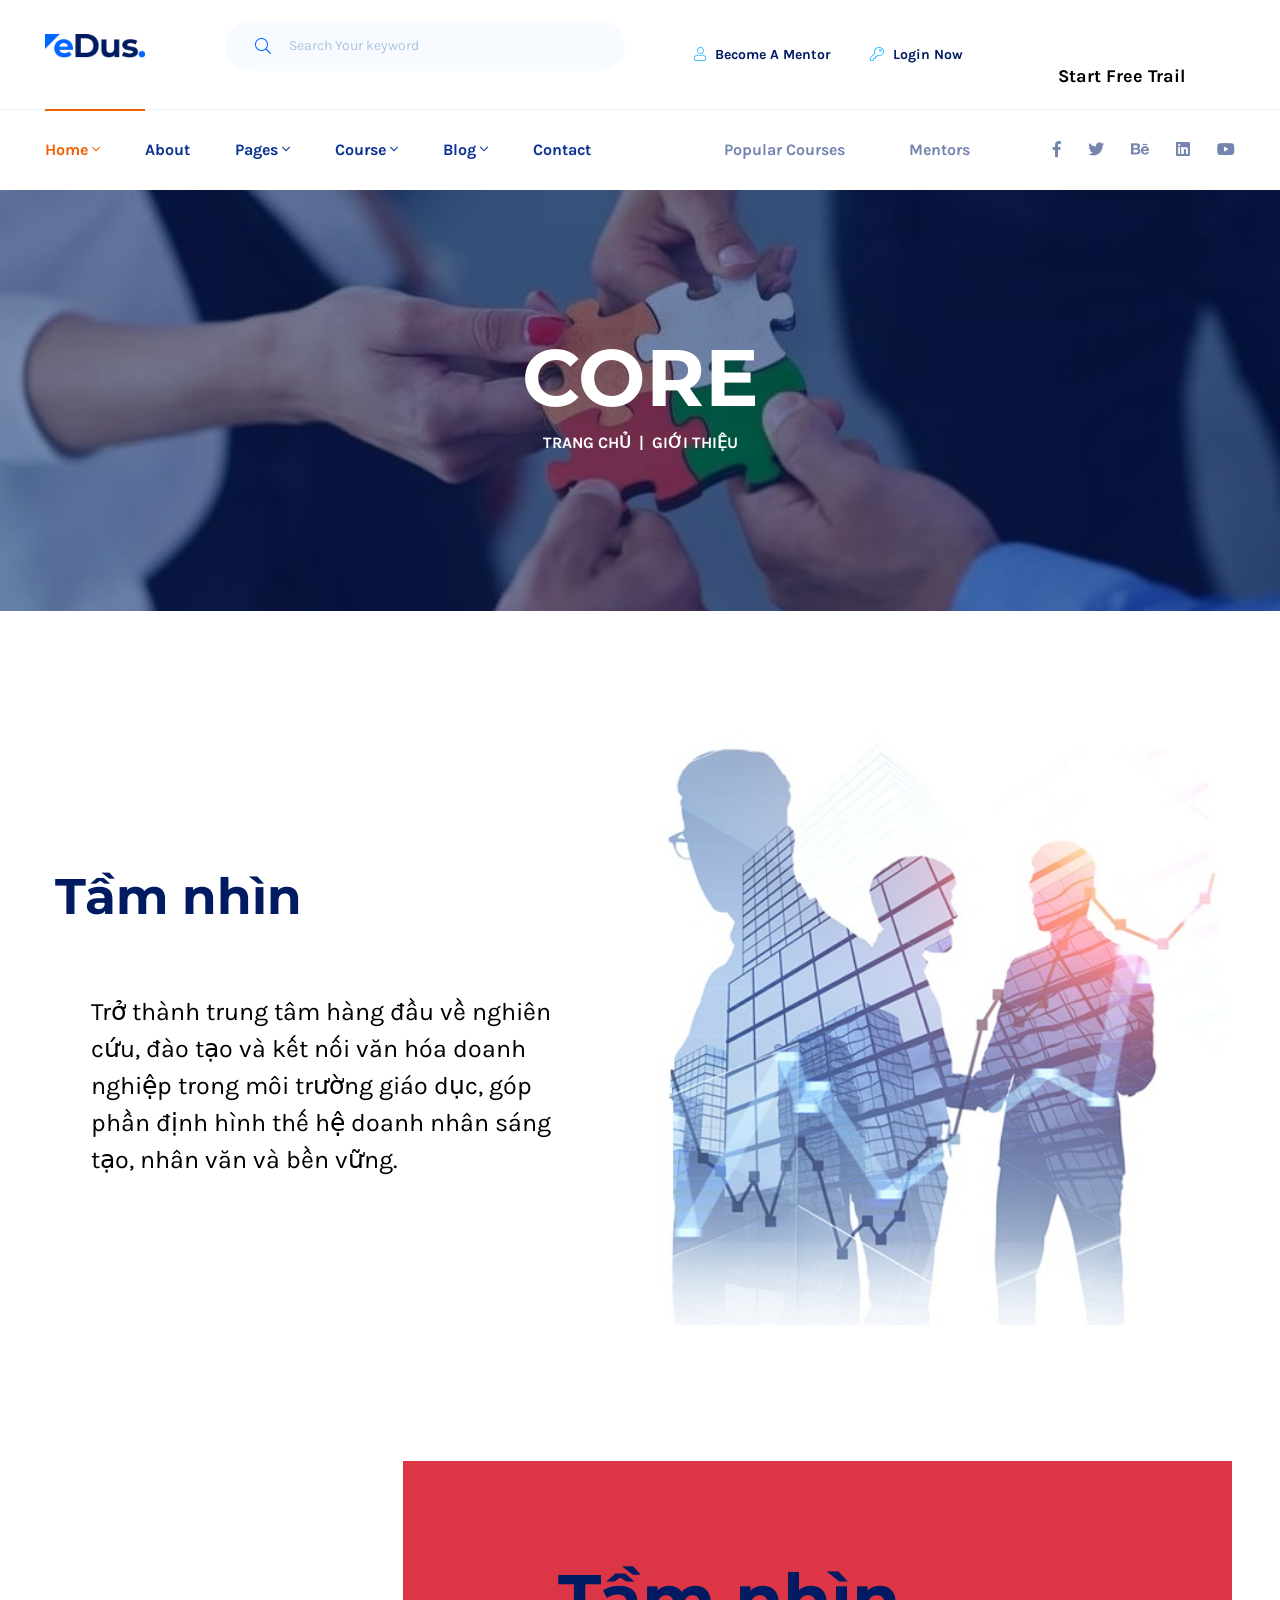
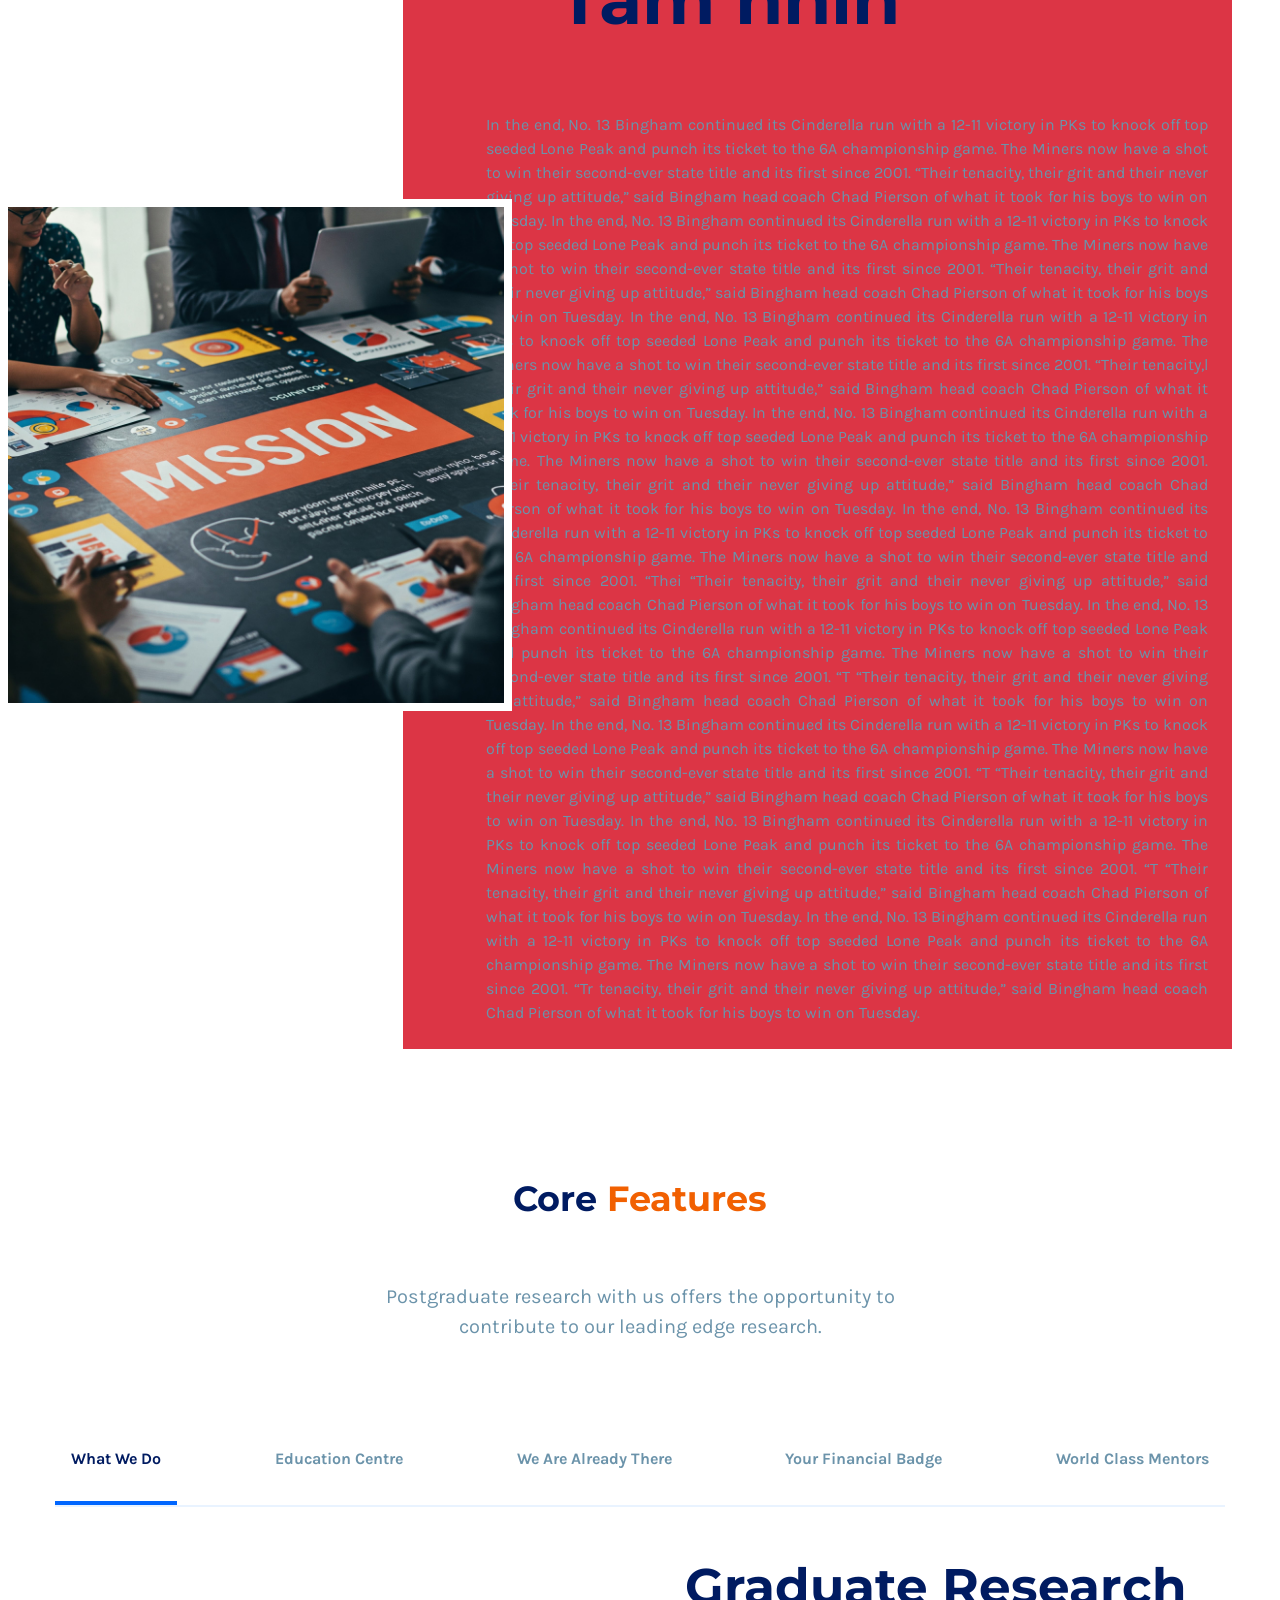
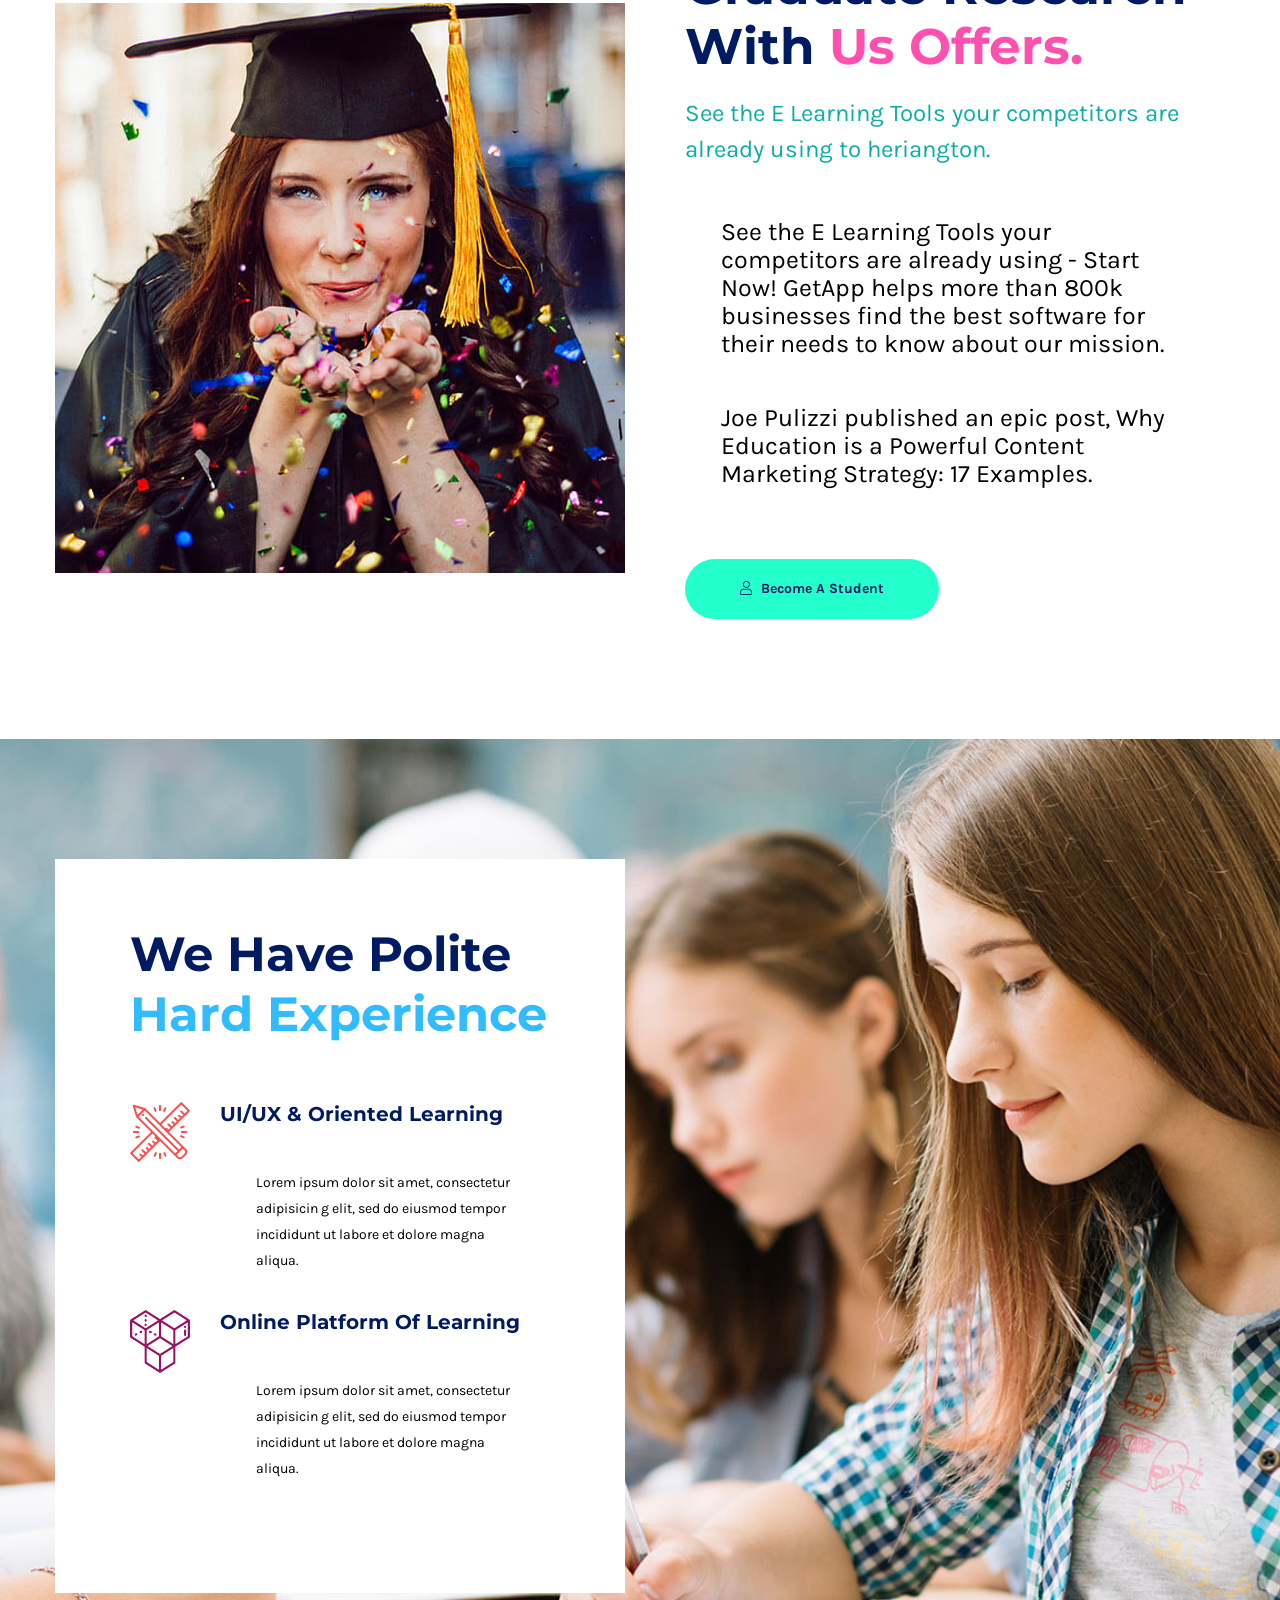
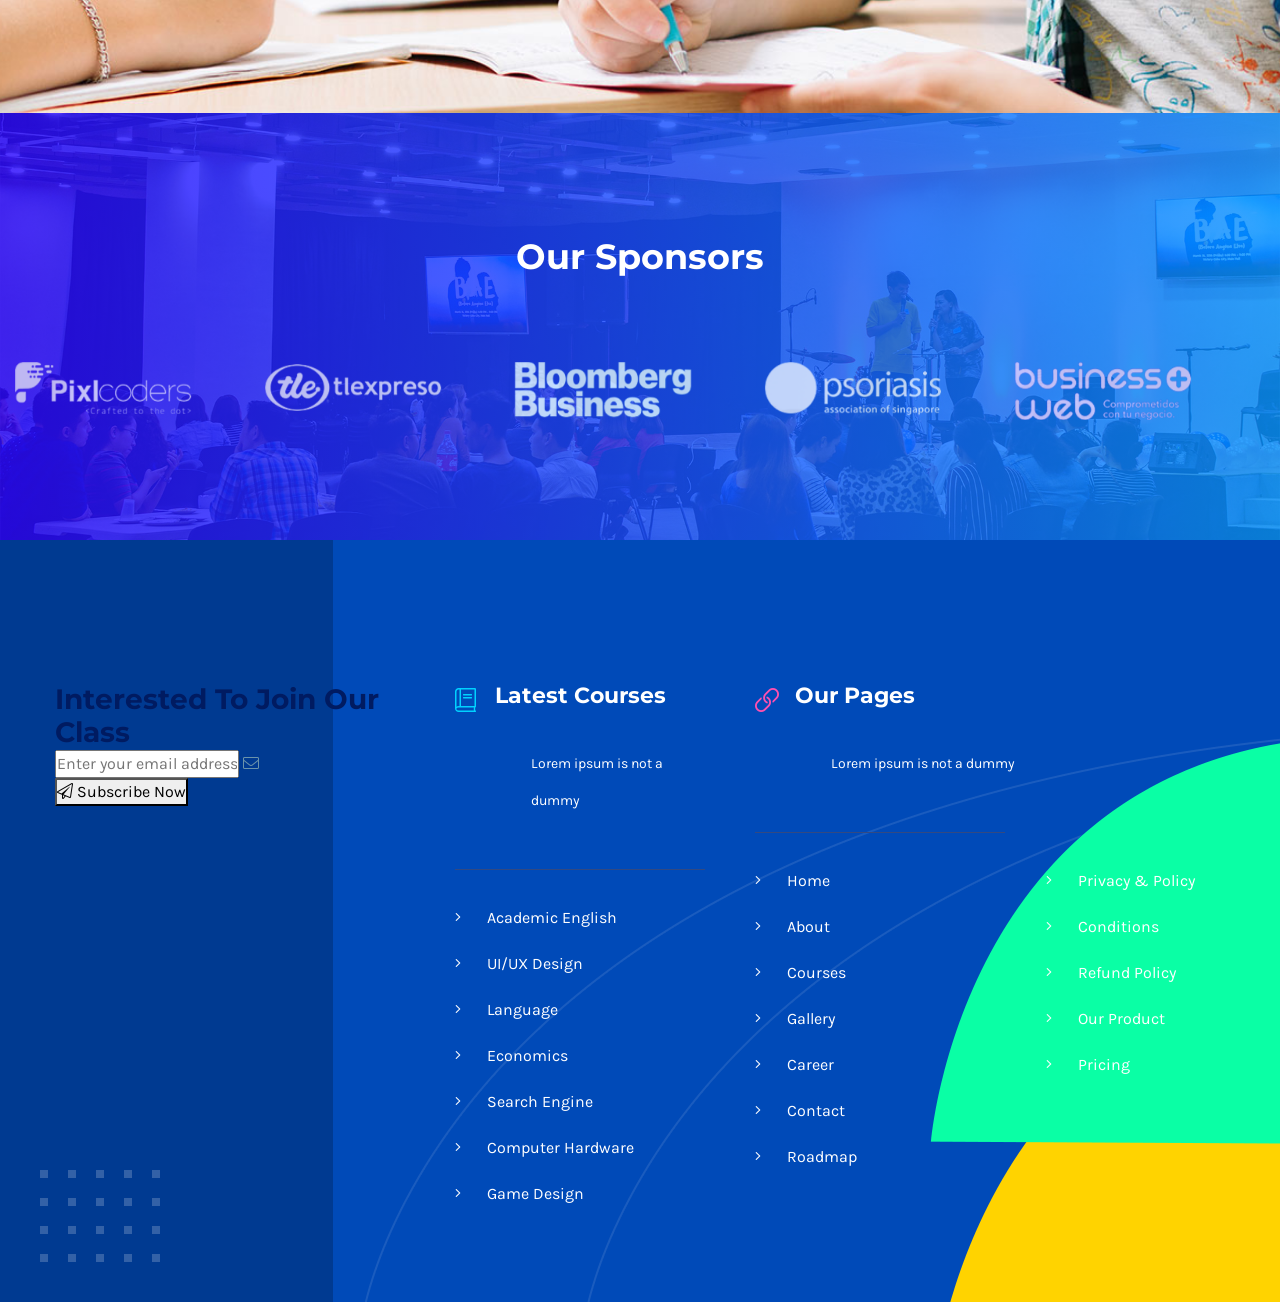
==== commit 85849da4: "gd gioithieu" ====
--- a/about.html
+++ b/about.html
@@ -44,7 +44,7 @@
     <!--====== Style css ======-->
     <link rel="stylesheet" href="assets/css/style.css">
 
-
+                           
 </head>
 
 <body>
@@ -187,16 +187,16 @@
 
     <!--====== PAGE TITLE PART START ======-->
 
-    <div class="page-title bg_cover mt-80 pt-140 pb-140" style="background-image: url(assets/images/page-bg.jpg)">
+    <div class="page-title bg_cover mt-80 pt-140 pb-140" style="background-image: url(assets/images/gioithieu/Banner\ chính.jpg)">
         <div class="container">
             <div class="row justify-content-center">
                 <div class="col-lg-5">
                     <div class="page-title-item text-center">
-                        <h3 class="title">About Us</h3>
+                        <h3 class="title">CORE</h3>
                         <nav aria-label="breadcrumb">
                             <ol class="breadcrumb">
-                                <li class="breadcrumb-item"><a href="#">Home</a></li>
-                                <li class="breadcrumb-item active" aria-current="page">ABout</li>
+                                <li class="breadcrumb-item"><a href="#">Trang chủ</a></li>
+                                <li class="breadcrumb-item active" aria-current="page">Giới thiệu</li>
                             </ol>
                         </nav>
                     </div>
@@ -212,25 +212,33 @@
     <section class="access-area pt-120 pb-120">
         <div class="container">
             <div class="row align-items-center">
-                <div class="col-lg-6">
-                    <div class="access-thumb">
-                        <img src="assets/images/access-thumb.jpg" alt="access">
-                    </div>
-                </div>
+        
                 <div class="col-lg-6">
                     <div class="access-content">
                         <div class="access-title">
-                            <span></span>
-                            <h3 class="title">Unlimited Access To Over <span>1500 Classes.</span></h3>
-                        </div>
-                        <div class="access-mission">
+                         
+                            <h3 class="title">Tầm nhìn</h3>
+                        </div>
+                        <!-- <div class="access-mission">
                             <h4 class="title">eDus <span>Mission</span></h4>
                             <p>See the E Learning Tools your competitors are already using - Start Now! GetApp helps more than 800k businesses find the best software for their needs to know about our mission. </p>
                         </div>
                         <div class="access-vision">
                             <h4 class="title">eDus <span>vision</span></h4>
                             <p>See the E Learning Tools your competitors are already using - Start Now! GetApp helps more than 800k businesses find the best software for their needs to know about our mission. </p>
-                        </div>
+                        </div> -->
+
+                        <p>Trở thành trung tâm hàng đầu về 
+nghiên cứu, đào tạo và kết nối 
+văn hóa doanh nghiệp trong môi 
+trường giáo dục, góp phần định 
+hình thế hệ doanh nhân sáng 
+tạo, nhân văn và bền vững.</p>
+                    </div>
+                </div>
+                        <div class="col-lg-6">
+                    <div class="access-thumb">
+                        <img src="assets/images/gioithieu/1.jpg" alt="access">
                     </div>
                 </div>
             </div>
@@ -240,7 +248,7 @@
     <!--====== ACCESS PART ENDS ======-->
 
     <!--====== ABOUT COUNTER PART START ======-->
-
+<!-- 
     <section class="about-counter-area bg_cover pt-120 pb-120" style="background-image: url(assets/images/counter-bg-2.png)">
         <div class="container">
             <div class="row align-items-center">
@@ -277,8 +285,44 @@
                 </div>
             </div>
         </div>
-    </section>
-
+    </section> -->
+
+    
+<div class='d-flex align-items-center position-relative mt-3 px-5'>
+                            <div class='p-2 rounded-4 bg-white  position-absolute '    style="width: 40%;
+                                left: 0px;
+                                z-index: 1;"  
+                        >
+                                <img src='assets/images/gioithieu/2.jpg' class='w-100 rounded-4'></img>
+                            </div>
+                            <div class='d-flex justify-content-end  '>
+                                  
+                                <div class='bg-danger  rounded-4  fs-13' style=" width: 70%; padding: 2%; padding-left: 7%; text-align: justify; ">
+                                                 <div class="access-title">
+                         
+                            <h3 class="title" style="font-size: 70px; align-items: center; justify-content: center; padding: 10%;">Tầm nhìn</h3>
+                        </div>
+                                    In the end, No. 13 Bingham continued its Cinderella run with a 12-11 victory in PKs to knock off top seeded Lone Peak and punch its ticket to the 6A championship game. The Miners now have a shot to win their second-ever state title and its first since 2001.
+                                    “Their tenacity, their grit and their never giving up attitude,” said Bingham head coach Chad Pierson of what it took for his boys to win on Tuesday.
+                                  In the end, No. 13 Bingham continued its Cinderella run with a 12-11 victory in PKs to knock off top seeded Lone Peak and punch its ticket to the 6A championship game. The Miners now have a shot to win their second-ever state title and its first since 2001.
+                                    “Their tenacity, their grit and their never giving up attitude,” said Bingham head coach Chad Pierson of what it took for his boys to win on Tuesday.
+                                  In the end, No. 13 Bingham continued its Cinderella run with a 12-11 victory in PKs to knock off top seeded Lone Peak and punch its ticket to the 6A championship game. The Miners now have a shot to win their second-ever state title and its first since 2001.
+                                    “Their tenacity,l their grit and their never giving up attitude,” said Bingham head coach Chad Pierson of what it took for his boys to win on Tuesday.
+                                  In the end, No. 13 Bingham continued its Cinderella run with a 12-11 victory in PKs to knock off top seeded Lone Peak and punch its ticket to the 6A championship game. The Miners now have a shot to win their second-ever state title and its first since 2001.
+                                    “Their tenacity, their grit and their never giving up attitude,” said Bingham head coach Chad Pierson of what it took for his boys to win on Tuesday.
+                                  In the end, No. 13 Bingham continued its Cinderella run with a 12-11 victory in PKs to knock off top seeded Lone Peak and punch its ticket to the 6A championship game. The Miners now have a shot to win their second-ever state title and its first since 2001.
+“Thei                                    “Their tenacity, their grit and their never giving up attitude,” said Bingham head coach Chad Pierson of what it took for his boys to win on Tuesday.
+                                  In the end, No. 13 Bingham continued its Cinderella run with a 12-11 victory in PKs to knock off top seeded Lone Peak and punch its ticket to the 6A championship game. The Miners now have a shot to win their second-ever state title and its first since 2001.
+“T                                    “Their tenacity, their grit and their never giving up attitude,” said Bingham head coach Chad Pierson of what it took for his boys to win on Tuesday.
+                                  In the end, No. 13 Bingham continued its Cinderella run with a 12-11 victory in PKs to knock off top seeded Lone Peak and punch its ticket to the 6A championship game. The Miners now have a shot to win their second-ever state title and its first since 2001.
+“T                                    “Their tenacity, their grit and their never giving up attitude,” said Bingham head coach Chad Pierson of what it took for his boys to win on Tuesday.
+                                  In the end, No. 13 Bingham continued its Cinderella run with a 12-11 victory in PKs to knock off top seeded Lone Peak and punch its ticket to the 6A championship game. The Miners now have a shot to win their second-ever state title and its first since 2001.
+“T                                    “Their tenacity, their grit and their never giving up attitude,” said Bingham head coach Chad Pierson of what it took for his boys to win on Tuesday.
+                                  In the end, No. 13 Bingham continued its Cinderella run with a 12-11 victory in PKs to knock off top seeded Lone Peak and punch its ticket to the 6A championship game. The Miners now have a shot to win their second-ever state title and its first since 2001.
+“Tr tenacity, their grit and their never giving up attitude,” said Bingham head coach Chad Pierson of what it took for his boys to win on Tuesday.
+                                </div>
+                            </div>
+                        </div>
 
     <!--====== ABOUT COUNTER PART ENDS ======-->
 
--- a/assets/css/style.css
+++ b/assets/css/style.css
@@ -91,11 +91,11 @@
   list-style-type: none; }
 
 p {
-  font-size: 16px;
+  font-size: 25px;
   font-weight: 400;
-  line-height: 24px;
-  color: #6b93aa;
-  margin: 0px; }
+  line-height: 37px;
+  color: black;
+  margin: 36px; }
 
 .bg_cover {
   background-position: center center;
@@ -143,7 +143,7 @@
       color: #fff; }
 
 .section-title .title {
-  font-size: 70px;
+  font-size: 35px;
   color: #001b61;
   line-height: 80px;
   padding-bottom: 65px; }
@@ -165,7 +165,8 @@
       line-height: 46px; } }
   .section-title .title span {
     color: #ff9595;
-    display: block; }
+    /* display: block;  */
+  }
 .section-title.section-title-2 .title {
   padding-bottom: 7px; }
   .section-title.section-title-2 .title span {
@@ -423,16 +424,20 @@
         margin-right: 5px; }
     .header-area .header-top .header-btns ul li:first-child a {
       margin-left: 0; }
+      .header-btns .trial-btns  i {
+    color: red; /* Màu icon đỏ */
+    margin-right: 8px; /* Khoảng cách giữa icon và văn bản */
+}
   .header-area .header-top .trial-btns a {
     height: 50px;
-    line-height: 50px;
-    border: 2px solid #ff9595;
-    color: #ff9595;
+    line-height: 110px;
+    /* border: 2px solid #ff9595; */
+    color: black;
     padding: 0 50px;
     border-radius: 30px;
     margin-left: 45px;
     font-weight: 700;
-    font-size: 14px; }
+    font-size: 18px; }
     @media only screen and (min-width: 992px) and (max-width: 1200px) {
       .header-area .header-top .trial-btns a {
         padding: 0 20px;
@@ -684,7 +689,7 @@
         font-size: 16px;
         font-weight: 700;
         padding: 0;
-        color: #7585af;
+        color: #0b3293;
         text-transform: capitalize;
         position: relative;
         margin: 0;
@@ -2876,7 +2881,7 @@
 /*===========================
     11.FOOTER css 
 ===========================*/
-.footer-area {
+/* .footer-area {
   background: #001b61;
   padding-top: 113px;
   padding-bottom: 85px; }
@@ -2920,7 +2925,6 @@
       color: #ffde00; }
   .footer-area .footer-item .footer-list-area .footer-list ul li a {
     color: #fff;
-    opacity: .6;
     line-height: 46px;
     -webkit-transition: all 0.3s ease-out 0s;
     -moz-transition: all 0.3s ease-out 0s;
@@ -3031,7 +3035,203 @@
       .footer-area.footer-area-2 .footer-item .footer-content button i {
         padding-right: 5px; }
   .footer-area.mentor-footer::before {
-    width: 100%; }
+    width: 100%; } */
+
+.footer-area {
+  background: #001b61;
+  padding-top: 113px;
+  padding-bottom: 85px;
+}
+
+.footer-area .footer-item .footer-title {
+  position: relative;
+  padding-bottom: 15px;
+  margin-bottom: 25px;
+  padding-left: 40px;
+}
+
+.footer-area .footer-item .footer-title::before {
+  position: absolute;
+  content: '';
+  left: 0;
+  bottom: 0;
+  width: 250px;
+  height: 1px;
+  background: #334981;
+}
+
+.footer-area .footer-item .footer-title i {
+  position: absolute;
+  left: 0;
+  top: 5px;
+  font-size: 24px;
+  color: #00d2ff;
+}
+
+.footer-area .footer-item .footer-title .title {
+  color: #fff;
+  font-size: 22px; /* Đảm bảo tiêu đề rõ ràng */
+}
+
+.footer-area .footer-item .footer-title p {
+  font-size: 14px;
+  color: #fff;
+  /* opacity: .6; */
+}
+
+.footer-area .footer-item .footer-title.item-2 i {
+  color: #ff50af;
+}
+
+.footer-area .footer-item .footer-title.item-3 i {
+  color: #ffde00;
+}
+
+/* === Style cho liên kết trong footer === */
+.footer-area .footer-item .footer-list-area .footer-list ul li a {
+  color: #fff;
+  line-height: 46px;
+  transition: all 0.3s ease-out;
+}
+
+.footer-area .footer-item .footer-list-area .footer-list ul li a i {
+  padding-right: 22px;
+}
+
+.footer-area .footer-item .footer-list-area .footer-list ul li a:hover {
+  color: #f16001;
+  opacity: 1;
+}
+
+/* === Instagram Images === */
+.footer-area .footer-item .footer-instagram .instagram-item img {
+  width: 85%;
+  margin-top: 20px;
+}
+
+/* === Layout Footer Area 2 === */
+.footer-area.footer-area-2 {
+  background: #004ab8;
+  position: relative;
+  z-index: 5;
+}
+
+.footer-area.footer-area-2::before {
+  position: absolute;
+  content: '';
+  left: 0;
+  top: 0;
+  height: 100%;
+  width: 26%;
+  background: #003a91;
+}
+
+.footer-area.footer-area-2 .footer-dot {
+  position: absolute;
+  bottom: 40px;
+  left: 40px;
+}
+
+.footer-area.footer-area-2 .footer-shape {
+  position: absolute;
+  bottom: 0px;
+  right: 0px;
+  z-index: -1;
+  text-align: right;
+}
+
+.footer-area.footer-area-2 .footer-shape img {
+  width: 100%;
+}
+
+/* === Cải thiện căn chỉnh icon mạng xã hội === */
+.social-icons {
+  display: flex;
+  justify-content: space-between;
+  gap: 15px;
+  margin-top: 30px;
+}
+
+.social-icons li {
+  list-style-type: none;
+}
+
+.social-icons a {
+  font-size: 2.5rem; /* Làm cho các icon to lên */
+  color: #fff;
+  text-decoration: none;
+  transition: all 0.3s ease-out;
+}
+
+.social-icons a:hover {
+  color: #f16001; /* Màu khi hover */
+  transform: scale(1.2); /* Phóng to icon khi hover */
+}
+
+/* Responsive Design */
+@media (max-width: 1200px) {
+  .footer-area {
+    padding-top: 90px;
+    padding-bottom: 70px;
+  }
+
+  .footer-area .footer-item .footer-title .title {
+    font-size: 20px;
+  }
+
+  .social-icons {
+    flex-direction: column;
+    align-items: center;
+  }
+
+  .social-icons a {
+    font-size: 2rem;
+  }
+
+  .footer-area .footer-item .footer-title::before {
+    width: 200px; /* Điều chỉnh chiều rộng của đường gạch dưới */
+  }
+
+  .footer-area .footer-item .footer-list-area {
+    display: block;
+  }
+
+  .footer-area .footer-item .footer-list {
+    width: 100%;
+  }
+}
+
+@media (max-width: 768px) {
+  .footer-area {
+    padding-top: 80px;
+    padding-bottom: 60px;
+  }
+
+  .footer-area .footer-item .footer-title .title {
+    font-size: 18px; /* Giảm kích thước chữ ở tiêu đề khi màn hình nhỏ */
+  }
+
+  .social-icons {
+    flex-direction: column;
+    align-items: center;
+    gap: 15px; /* Khoảng cách giữa các icon khi xem trên màn hình nhỏ */
+  }
+
+  .footer-area .footer-item .footer-list-area {
+    display: block;
+  }
+
+  .footer-area .footer-item .footer-list {
+    width: 100%;
+    margin-bottom: 20px; /* Khoảng cách giữa các mục */
+  }
+
+  .footer-area .footer-item .footer-title::before {
+    width: 180px; /* Điều chỉnh chiều rộng đường gạch dưới */
+  }
+}
+
+
 
 /*===========================
     BACK TO TOP CSS
@@ -7674,3 +7874,15 @@
     color: #f26001; }
 
 /*# sourceMappingURL=style.css.map */
+
+
+.about-core h4 {
+  font-size: 20px;
+  white-space: nowrap;
+}
+
+.about-core p {
+  font-size: 16px;
+  line-height: 1.6;
+  margin-bottom: 1rem;
+}
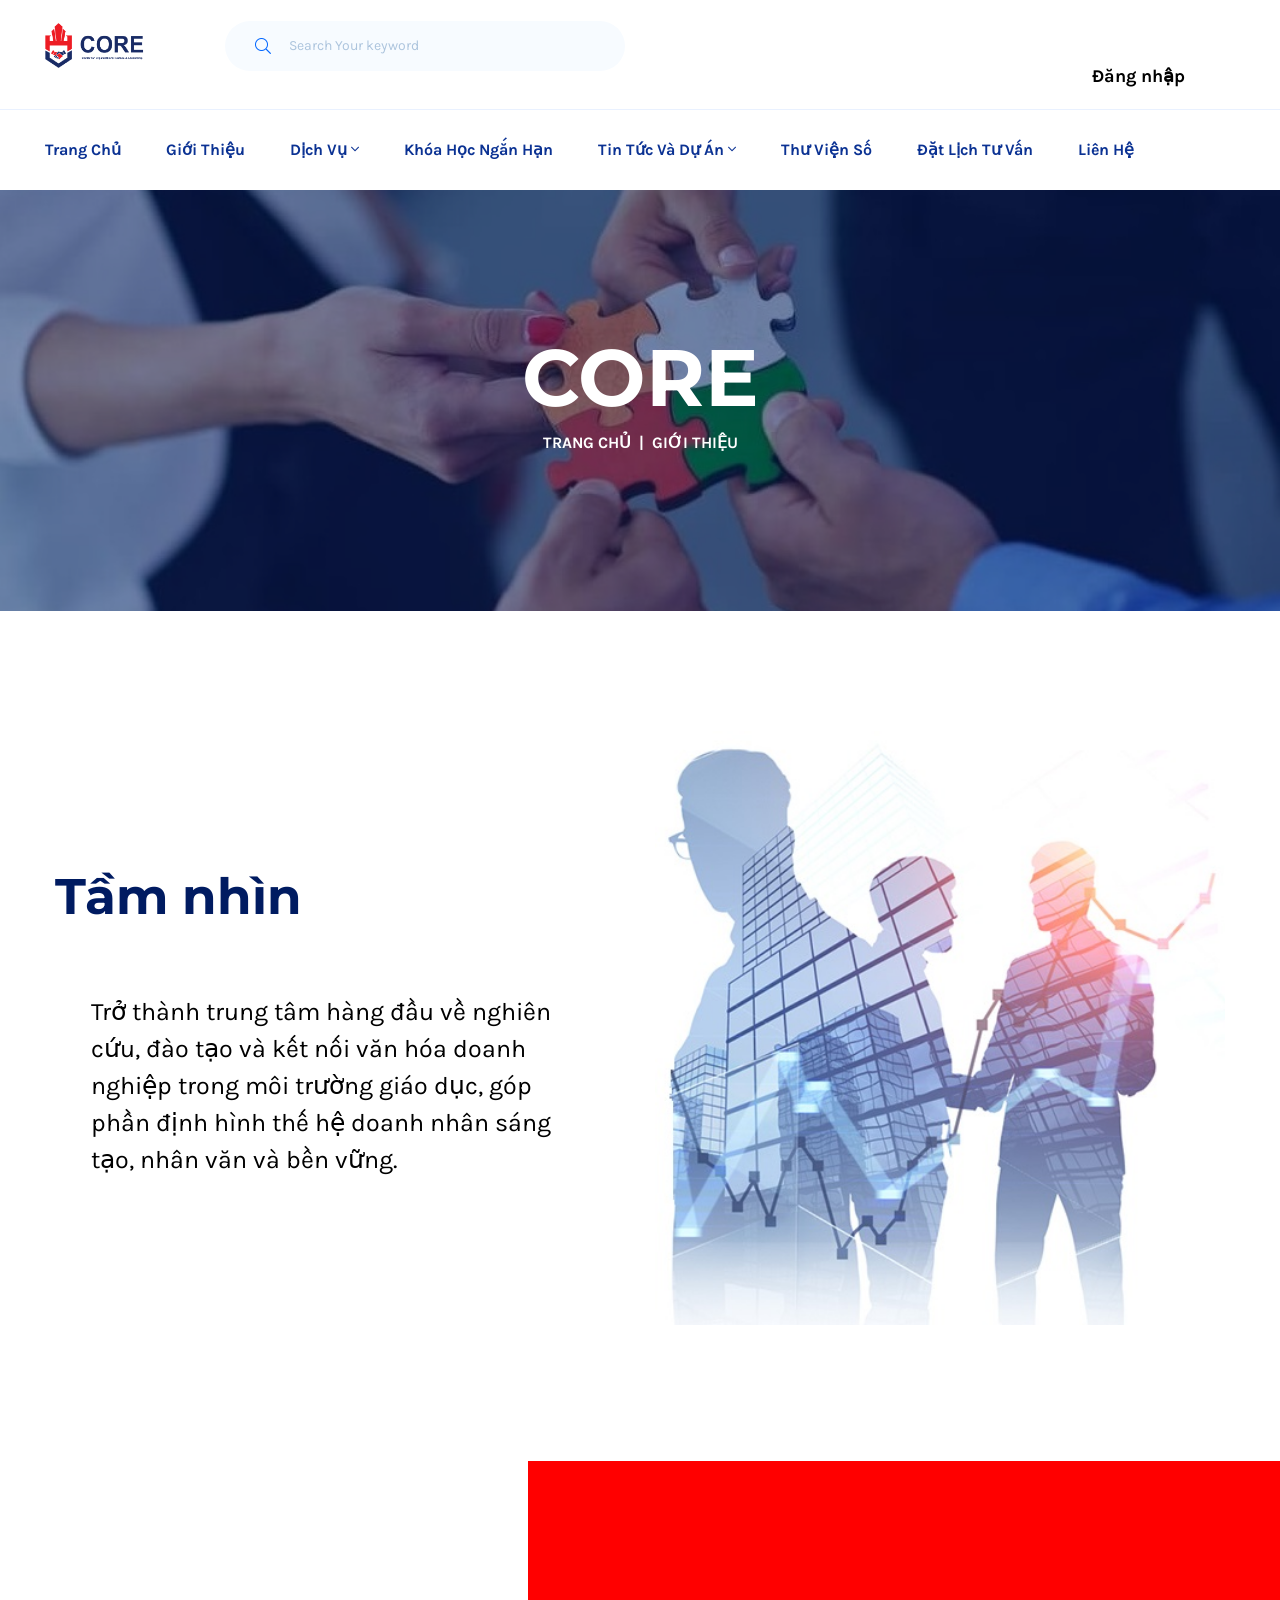
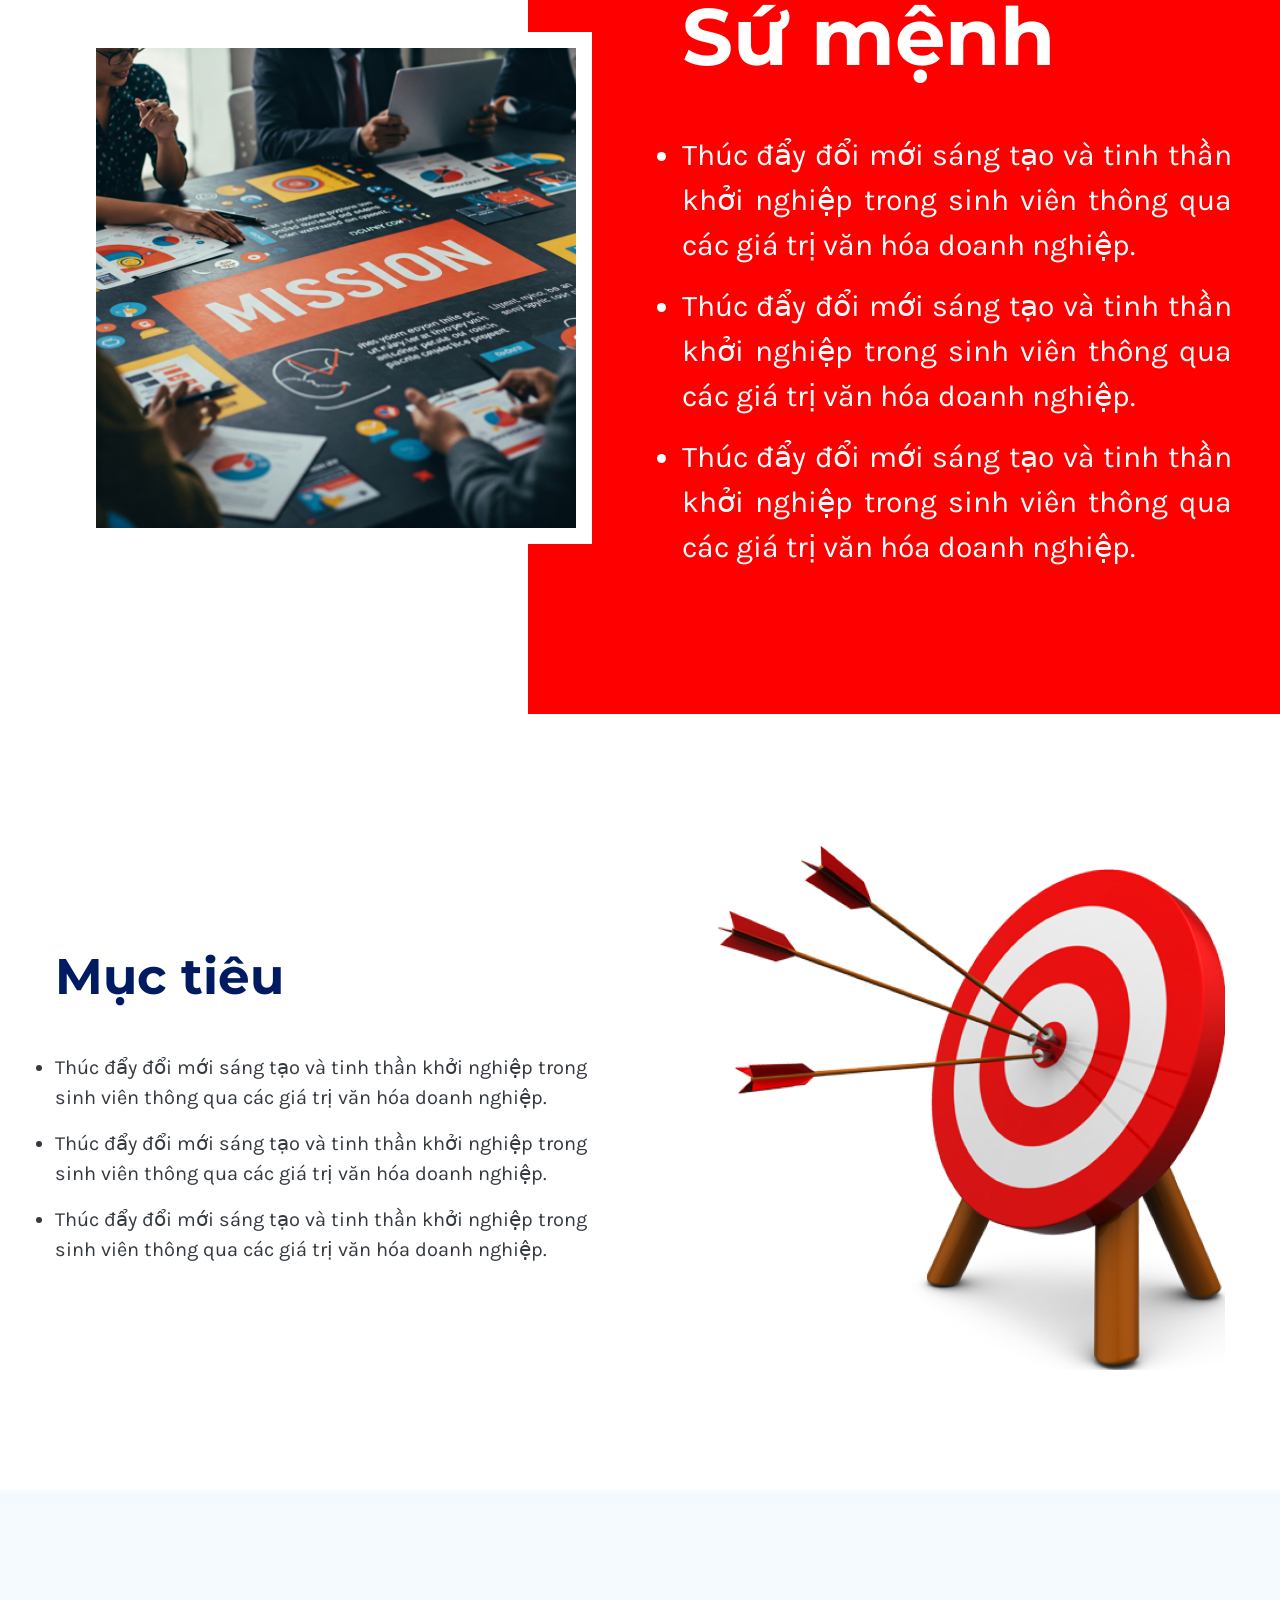
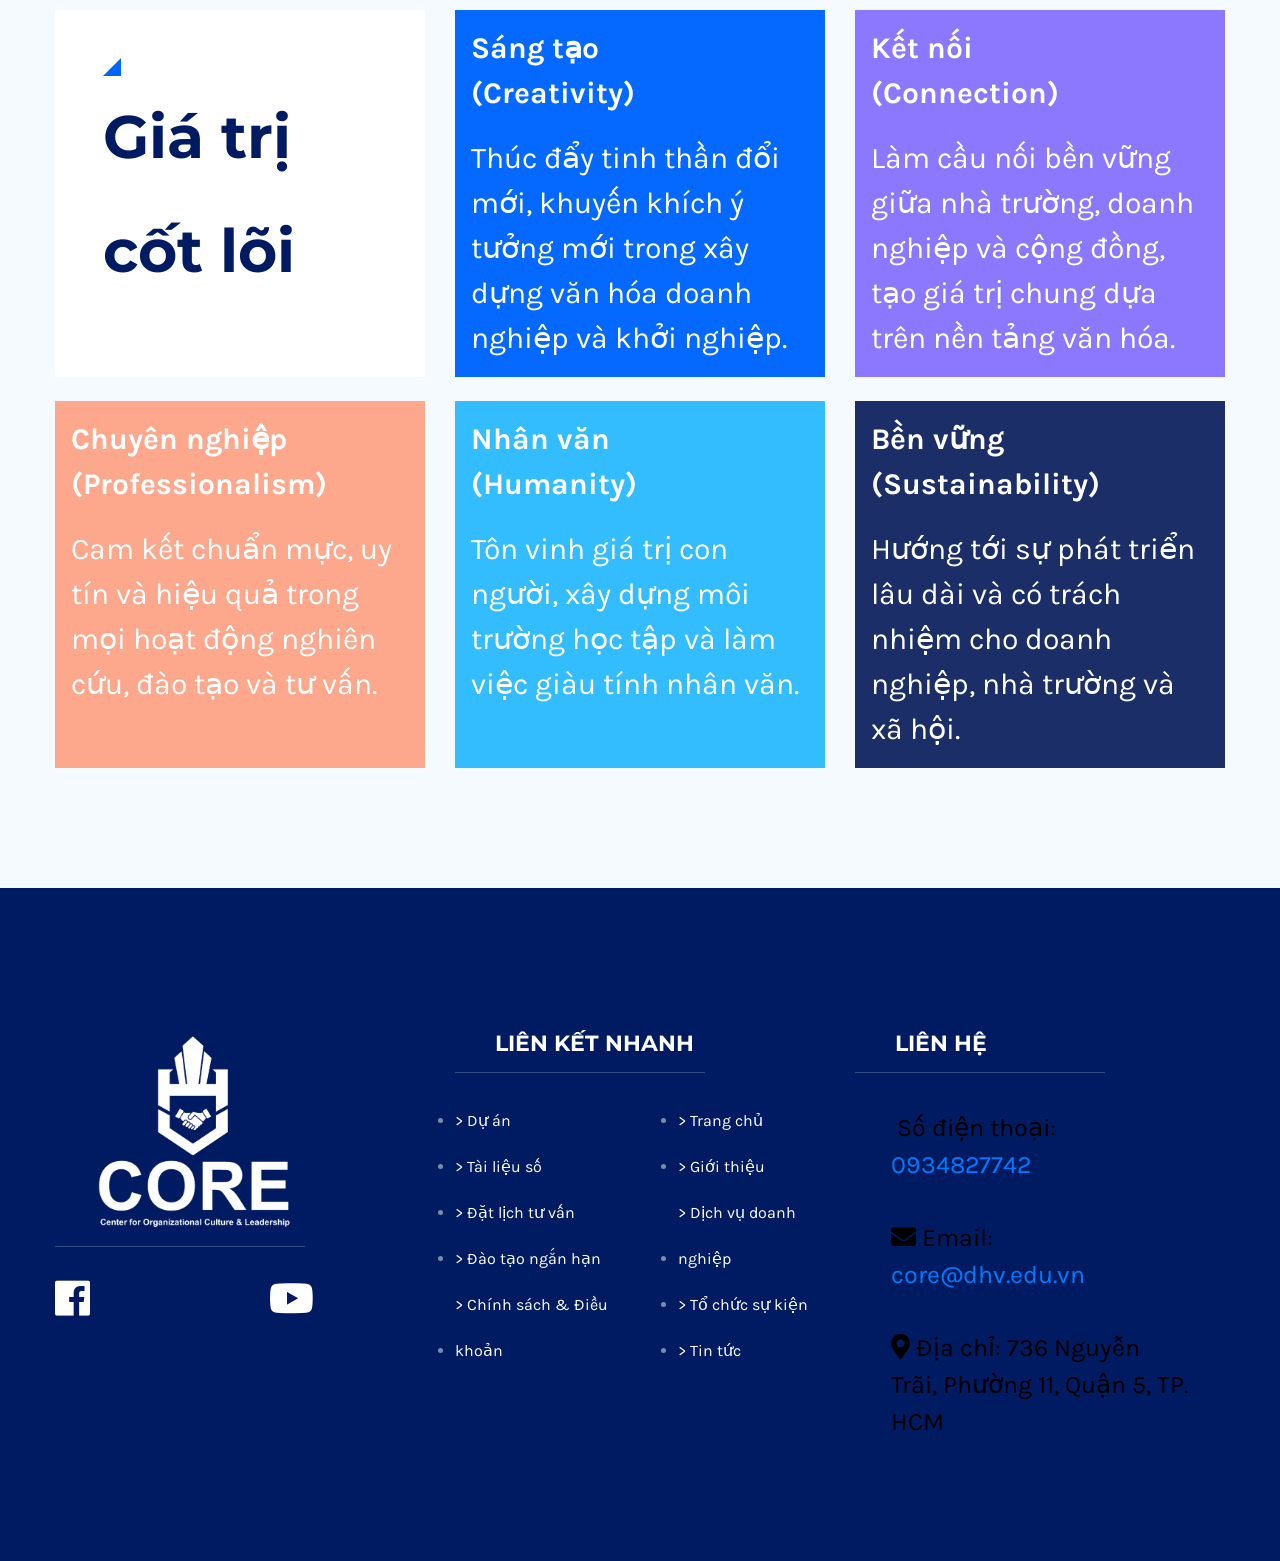
==== commit 61ed98a3: "fix gd about" ====
--- a/about.html
+++ b/about.html
@@ -3,6 +3,7 @@
 
 
 <!-- Mirrored from themeforest.kreativdev.com/edus/about.html by HTTrack Website Copier/3.x [XR&CO'2014], Wed, 21 May 2025 05:02:10 GMT -->
+
 <head>
 
     <!--====== Required meta tags ======-->
@@ -43,14 +44,14 @@
 
     <!--====== Style css ======-->
     <link rel="stylesheet" href="assets/css/style.css">
-
-                           
+  <link rel="stylesheet" href="assets/css/about.css">
+
 </head>
 
 <body>
 
     <!--====== PRELOADER PART START ======-->
-    
+
     <div id="preloader">
         <div id="status">
             <div class="spinner">
@@ -62,7 +63,7 @@
             </div>
         </div>
     </div>
-    
+
     <!--====== PRELOADER PART ENDS ======-->
 
     <!--====== HEADER PART START ======-->
@@ -72,8 +73,10 @@
             <div class="container-fluid">
                 <div class="row">
                     <div class="col-lg-6 col-md-7 col-sm-5">
-                        <div class="header-logo d-flex align-items-center justify-content-center justify-content-sm-start">
-                            <div class="logo"><a href="index.html"><img src="assets/images/logo.png" alt="logo"></a></div>
+                        <div
+                            class="header-logo d-flex align-items-center justify-content-center justify-content-sm-start">
+                            <div class="logo"><a href="index.html"><img src="assets/images/Media/CORE 1.png"
+                                        alt="logo"></a></div>
                             <form class="d-none d-md-inline-block" action="#">
                                 <div class="input-box">
                                     <i class="fal fa-search"></i>
@@ -82,14 +85,11 @@
                             </form>
                         </div>
                     </div>
-                    <div class="col-lg-6 col-md-5 col-sm-7">
-                        <div class="header-btns d-flex align-items-center justify-content-center justify-content-sm-end">
-                            <ul>
-                                <li><a href="#"><i class="fal fa-user"></i> Become A Mentor</a></li>
-                                <li><a href="#"><i class="fal fa-key"></i> Login Now</a></li>
-                            </ul>
+                    <div class="col-lg-6 col-md-7 col-sm-5">
+                        <div
+                            class="header-btns d-flex align-items-center justify-content-center justify-content-sm-end">
                             <div class="trial-btns d-none d-lg-block">
-                                <a href="#">Start Free Trail</a>
+                                <a href="#"><i class="fas fa-right-to-bracket"></i> Đăng nhập</a>
                             </div>
                         </div>
                     </div>
@@ -102,79 +102,52 @@
                     <div class="row">
                         <div class="col-lg-12">
                             <nav class="navbar navbar-expand-lg">
-                                <button class="navbar-toggler" type="button" data-toggle="collapse" data-target="#navbarFive" aria-controls="navbarFive" aria-expanded="false" aria-label="Toggle navigation">
+                                <button class="navbar-toggler" type="button" data-toggle="collapse"
+                                    data-target="#navbarFive" aria-controls="navbarFive" aria-expanded="false"
+                                    aria-label="Toggle navigation">
                                     <span class="toggler-icon"></span>
                                     <span class="toggler-icon"></span>
                                     <span class="toggler-icon"></span>
                                 </button> <!-- navbar toggler -->
                                 <div class="collapse navbar-collapse sub-menu-bar" id="navbarFive">
                                     <ul class="navbar-nav mr-auto">
-                                        <li class="nav-item active">
-                                            <a class="page-scroll" href="index.html">Home <i class="fal fa-angle-down"></i></a>
+                                        <li class="nav-item">
+                                            <a class="page-scroll" href="about.html">Trang chủ</a>
+                                        </li>
+                                        <li class="nav-item">
+                                            <a class="page-scroll" href="about.html">Giới Thiệu</a>
+                                        </li>
+                                        <li class="nav-item">
+                                            <a class="page-scroll" href="#">Dịch vụ <i
+                                                    class="fal fa-angle-down"></i></a>
                                             <ul class="sub-menu">
-                                                <li><a href="index.html">Home 1</a></li>
-                                                <li><a href="index-2.html">Home 2</a></li>
-                                                <li><a href="index-3.html">Home 3</a></li>
+                                                <li><a href="event.html">Doanh nghiệp</a></li>
+                                                <li><a href="our-events.html">Tổ chức sự kiện</a></li>
                                             </ul>
                                         </li>
                                         <li class="nav-item">
-                                            <a class="page-scroll" href="about.html">About</a>
+                                            <a class="page-scroll" href="about.html">Khóa học ngắn hạn</a>
                                         </li>
                                         <li class="nav-item">
-                                            <a class="page-scroll" href="#">Pages <i class="fal fa-angle-down"></i></a>
+                                            <a class="page-scroll" href="#">Tin tức và Dự án <i
+                                                    class="fal fa-angle-down"></i></a>
                                             <ul class="sub-menu">
-                                                <li><a href="event.html">event</a></li>
-                                                <li><a href="our-events.html">our event</a></li>
-                                                <li><a href="event-details.html">event details</a></li>
-                                                <li><a href="error.html">error</a></li>
-                                                <li><a href="faq.html">faq</a></li>
-                                                <li><a href="gallery-full-width.html">gallery</a></li>
-                                                <li><a href="instructor.html">instructor</a></li>
-                                                <li><a href="mentor-details.html">mentor details</a></li>
-                                                <li><a href="pricing.html">pricing</a></li>
-                                                <li><a href="shop.html">shop</a></li>
-                                                <li><a href="shop-details.html">shop details</a></li>
+                                                <li><a href="course-grid.html">Tin tức</a></li>
+                                                <li><a href="course-list.html">Dự án</a></li>
                                             </ul>
                                         </li>
                                         <li class="nav-item">
-                                            <a class="page-scroll" href="#">Course <i class="fal fa-angle-down"></i></a>
-                                            <ul class="sub-menu">
-                                                <li><a href="course-grid.html">course grid</a></li>
-                                                <li><a href="course-list.html">course list</a></li>
-                                                <li><a href="course-details.html">course details</a></li>
-                                            </ul>
+                                            <a class="page-scroll" href="contact.html">Thư viện số</a>
                                         </li>
                                         <li class="nav-item">
-                                            <a class="page-scroll" href="#">Blog <i class="fal fa-angle-down"></i></a>
-                                            <ul class="sub-menu">
-                                                <li><a href="blog-standard.html">blog standard</a></li>
-                                                <li><a href="blog-grid.html">blog grid</a></li>
-                                                <li><a href="blog-details.html">blog details</a></li>
-                                            </ul>
+                                            <a class="page-scroll" href="contact.html">Đặt lịch tư vấn</a>
                                         </li>
                                         <li class="nav-item">
-                                            <a class="page-scroll" href="contact.html">Contact</a>
+                                            <a class="page-scroll" href="contact.html">Liên hệ</a>
                                         </li>
                                     </ul>
                                 </div>
 
-                                <div class="navbar-item d-flex align-items-center">
-                                    <div class="menu-btns">
-                                        <ul>
-                                            <li><a href="#">Popular Courses</a></li>
-                                            <li><a href="#">Mentors</a></li>
-                                        </ul>
-                                    </div>
-                                    <div class="menu-icon d-none d-lg-block">
-                                        <ul>
-                                            <li><a href="#"><i class="fab fa-facebook-f"></i></a></li>
-                                            <li><a href="#"><i class="fab fa-twitter"></i></a></li>
-                                            <li><a href="#"><i class="fab fa-behance"></i></a></li>
-                                            <li><a href="#"><i class="fab fa-linkedin"></i></a></li>
-                                            <li><a href="#"><i class="fab fa-youtube"></i></a></li>
-                                        </ul>
-                                    </div>
-                                </div>
                             </nav> <!-- navbar -->
                         </div>
                     </div> <!-- row -->
@@ -187,7 +160,8 @@
 
     <!--====== PAGE TITLE PART START ======-->
 
-    <div class="page-title bg_cover mt-80 pt-140 pb-140" style="background-image: url(assets/images/gioithieu/Banner\ chính.jpg)">
+    <div class="page-title bg_cover mt-80 pt-140 pb-140"
+        style="background-image: url(assets/images/gioithieu/Banner\ chính.jpg)">
         <div class="container">
             <div class="row justify-content-center">
                 <div class="col-lg-5">
@@ -212,11 +186,11 @@
     <section class="access-area pt-120 pb-120">
         <div class="container">
             <div class="row align-items-center">
-        
+
                 <div class="col-lg-6">
                     <div class="access-content">
                         <div class="access-title">
-                         
+
                             <h3 class="title">Tầm nhìn</h3>
                         </div>
                         <!-- <div class="access-mission">
@@ -228,15 +202,15 @@
                             <p>See the E Learning Tools your competitors are already using - Start Now! GetApp helps more than 800k businesses find the best software for their needs to know about our mission. </p>
                         </div> -->
 
-                        <p>Trở thành trung tâm hàng đầu về 
-nghiên cứu, đào tạo và kết nối 
-văn hóa doanh nghiệp trong môi 
-trường giáo dục, góp phần định 
-hình thế hệ doanh nhân sáng 
-tạo, nhân văn và bền vững.</p>
-                    </div>
-                </div>
-                        <div class="col-lg-6">
+                        <p>Trở thành trung tâm hàng đầu về
+                            nghiên cứu, đào tạo và kết nối
+                            văn hóa doanh nghiệp trong môi
+                            trường giáo dục, góp phần định
+                            hình thế hệ doanh nhân sáng
+                            tạo, nhân văn và bền vững.</p>
+                    </div>
+                </div>
+                <div class="col-lg-6">
                     <div class="access-thumb">
                         <img src="assets/images/gioithieu/1.jpg" alt="access">
                     </div>
@@ -248,87 +222,154 @@
     <!--====== ACCESS PART ENDS ======-->
 
     <!--====== ABOUT COUNTER PART START ======-->
-<!-- 
-    <section class="about-counter-area bg_cover pt-120 pb-120" style="background-image: url(assets/images/counter-bg-2.png)">
+
+
+    <div class="w-100" style="margin-left: 80px;">
+        <!-- <div class="row align-items-center">
+                <div class="col-lg-12"> -->
+        <div class=' position-relative mt-3 w-100'>
+            <div class='p-3 rounded-4 bg-white  position-absolute ' style="
+                            width: 40%;
+                            top: 50%;
+                            transform: translateY(-50%);
+                            z-index: 1;
+                        ">
+                <img src='assets/images/gioithieu/2.jpg' class='w-100 rounded-4'></img>
+            </div>
+            <div class='d-flex justify-content-end  '>
+                <div class='  rounded-4 '
+                    style=" width: 65%; padding: 10%; padding-left: 12%; text-align: justify;background-color: red;">
+                    <h3 class="title text-white" style="font-size: 80px;">Sứ mệnh</h3>
+                    <ul class='text-white about-content mt-5' >
+                        <li class="my-3"> Thúc đẩy đổi mới sáng tạo và tinh thần
+                            khởi nghiệp trong sinh viên thông qua
+                            các giá trị văn hóa doanh nghiệp.</li>
+                        <li class="my-3"> Thúc đẩy đổi mới sáng tạo và tinh thần
+                            khởi nghiệp trong sinh viên thông qua
+                            các giá trị văn hóa doanh nghiệp.</li>
+                        <li class="my-3"> Thúc đẩy đổi mới sáng tạo và tinh thần
+                            khởi nghiệp trong sinh viên thông qua
+                            các giá trị văn hóa doanh nghiệp.</li>
+                    </ul>
+                </div>
+            </div>
+            <!-- </div>
+        </div> -->
+
+        </div>
+    </div>
+
+    <section class="access-area pt-120 pb-120">
         <div class="container">
             <div class="row align-items-center">
+
                 <div class="col-lg-6">
-                    <div class="about-counter-content">
-                        <h3 class="title">Make Some Noise With Us.</h3>
-                        <span>See the E Learning Tools your competitors are already using - Start Now!</span>
-                        <p>Lorem ipsum dolor sit amet, consectetur adipisicing elit, sed do eiusmod tempor incididunt ut labore et dolore magna aliqua. Ut enim ad minim veniam, quis nostrud exercitation ullamco laboris nisi ut aliquip ex ea commodo consequat. Duis aute irure dolor in reprehenderit.</p>
-                    </div>
-                    <div class="about-counter-item d-block d-sm-flex justify-content-center justify-content-sm-between">
-                        <div class="counter-item text-center text-sm-left">
-                            <h4 class="title"><span class="counter">150</span>+</h4>
-                            <span>Cool Mentors</span>
-                        </div>
-                        <div class="counter-item text-center text-sm-left">
-                            <h4 class="title"><span class="counter">100</span>+</h4>
-                            <span>Subjects</span>
-                        </div>
-                        <div class="counter-item text-center text-sm-left">
-                            <h4 class="title"><span class="counter">1</span>M+</h4>
-                            <span>Students</span>
-                        </div>
-                        <div class="counter-item text-center text-sm-left">
-                            <h4 class="title"><span class="counter">10</span>+</h4>
-                            <span>Country</span>
-                        </div>
+                    <div class="access-content">
+                        <div class="access-title">
+
+                            <h3 class="title">Mục tiêu</h3>
+                        </div>
+
+
+                        <ul class='text-dark' style="font-size: 20px;">
+                            <li class="my-3"> Thúc đẩy đổi mới sáng tạo và tinh thần
+                                khởi nghiệp trong sinh viên thông qua
+                                các giá trị văn hóa doanh nghiệp.</li>
+                            <li class="my-3"> Thúc đẩy đổi mới sáng tạo và tinh thần
+                                khởi nghiệp trong sinh viên thông qua
+                                các giá trị văn hóa doanh nghiệp.</li>
+                            <li class="my-3"> Thúc đẩy đổi mới sáng tạo và tinh thần
+                                khởi nghiệp trong sinh viên thông qua
+                                các giá trị văn hóa doanh nghiệp.</li>
+                        </ul>
                     </div>
                 </div>
                 <div class="col-lg-6">
-                    <div class="counter-thumb ml-30">
-                        <img src="assets/images/counter-thumb.jpg" alt="counter">
-                        <a class="video-popup" href="https://www.youtube.com/watch?v=TdSA7gkVYU0"><i class="fal fa-play"></i></a>
-                    </div>
-                </div>
-            </div>
-        </div>
-    </section> -->
-
-    
-<div class='d-flex align-items-center position-relative mt-3 px-5'>
-                            <div class='p-2 rounded-4 bg-white  position-absolute '    style="width: 40%;
-                                left: 0px;
-                                z-index: 1;"  
-                        >
-                                <img src='assets/images/gioithieu/2.jpg' class='w-100 rounded-4'></img>
-                            </div>
-                            <div class='d-flex justify-content-end  '>
-                                  
-                                <div class='bg-danger  rounded-4  fs-13' style=" width: 70%; padding: 2%; padding-left: 7%; text-align: justify; ">
-                                                 <div class="access-title">
-                         
-                            <h3 class="title" style="font-size: 70px; align-items: center; justify-content: center; padding: 10%;">Tầm nhìn</h3>
-                        </div>
-                                    In the end, No. 13 Bingham continued its Cinderella run with a 12-11 victory in PKs to knock off top seeded Lone Peak and punch its ticket to the 6A championship game. The Miners now have a shot to win their second-ever state title and its first since 2001.
-                                    “Their tenacity, their grit and their never giving up attitude,” said Bingham head coach Chad Pierson of what it took for his boys to win on Tuesday.
-                                  In the end, No. 13 Bingham continued its Cinderella run with a 12-11 victory in PKs to knock off top seeded Lone Peak and punch its ticket to the 6A championship game. The Miners now have a shot to win their second-ever state title and its first since 2001.
-                                    “Their tenacity, their grit and their never giving up attitude,” said Bingham head coach Chad Pierson of what it took for his boys to win on Tuesday.
-                                  In the end, No. 13 Bingham continued its Cinderella run with a 12-11 victory in PKs to knock off top seeded Lone Peak and punch its ticket to the 6A championship game. The Miners now have a shot to win their second-ever state title and its first since 2001.
-                                    “Their tenacity,l their grit and their never giving up attitude,” said Bingham head coach Chad Pierson of what it took for his boys to win on Tuesday.
-                                  In the end, No. 13 Bingham continued its Cinderella run with a 12-11 victory in PKs to knock off top seeded Lone Peak and punch its ticket to the 6A championship game. The Miners now have a shot to win their second-ever state title and its first since 2001.
-                                    “Their tenacity, their grit and their never giving up attitude,” said Bingham head coach Chad Pierson of what it took for his boys to win on Tuesday.
-                                  In the end, No. 13 Bingham continued its Cinderella run with a 12-11 victory in PKs to knock off top seeded Lone Peak and punch its ticket to the 6A championship game. The Miners now have a shot to win their second-ever state title and its first since 2001.
-“Thei                                    “Their tenacity, their grit and their never giving up attitude,” said Bingham head coach Chad Pierson of what it took for his boys to win on Tuesday.
-                                  In the end, No. 13 Bingham continued its Cinderella run with a 12-11 victory in PKs to knock off top seeded Lone Peak and punch its ticket to the 6A championship game. The Miners now have a shot to win their second-ever state title and its first since 2001.
-“T                                    “Their tenacity, their grit and their never giving up attitude,” said Bingham head coach Chad Pierson of what it took for his boys to win on Tuesday.
-                                  In the end, No. 13 Bingham continued its Cinderella run with a 12-11 victory in PKs to knock off top seeded Lone Peak and punch its ticket to the 6A championship game. The Miners now have a shot to win their second-ever state title and its first since 2001.
-“T                                    “Their tenacity, their grit and their never giving up attitude,” said Bingham head coach Chad Pierson of what it took for his boys to win on Tuesday.
-                                  In the end, No. 13 Bingham continued its Cinderella run with a 12-11 victory in PKs to knock off top seeded Lone Peak and punch its ticket to the 6A championship game. The Miners now have a shot to win their second-ever state title and its first since 2001.
-“T                                    “Their tenacity, their grit and their never giving up attitude,” said Bingham head coach Chad Pierson of what it took for his boys to win on Tuesday.
-                                  In the end, No. 13 Bingham continued its Cinderella run with a 12-11 victory in PKs to knock off top seeded Lone Peak and punch its ticket to the 6A championship game. The Miners now have a shot to win their second-ever state title and its first since 2001.
-“Tr tenacity, their grit and their never giving up attitude,” said Bingham head coach Chad Pierson of what it took for his boys to win on Tuesday.
-                                </div>
-                            </div>
-                        </div>
-
-    <!--====== ABOUT COUNTER PART ENDS ======-->
-
-    <!--====== CORE FEATURES PART START ======-->
-
-    <section class="core-features-area pt-110 pb-120">
+                    <div class="access-thumb">
+                        <img src="assets/images/gioithieu/3.png" alt="access">
+                    </div>
+                </div>
+            </div>
+        </div>
+    </section>
+
+
+
+
+    <section class="access-area pt-120 pb-120" style="background-color: #f5faff;">
+        <div class="container">
+            <div class="row d-flex align-items-stretch">
+                <div class="col-lg-4 d-flex flex-column">
+                    <div class="h-100 p-5 " style="background-color: white; min-height: 85% ; object-fit: cover;">
+                        <div class="access-content">
+                            <div class="access-title">
+                                <span></span>
+                                <h1 style="font-size: 60px;" class="title">Giá trị</h1>
+                                <h1 style="font-size: 60px;" class="title"> cốt lõi</h1>
+                            </div>
+
+                        </div>
+                    </div>
+                </div>
+                <div class="col-lg-4 d-flex flex-column">
+                    <div class="h-100 p-3 text-white" style="background-color: #0569ff;">
+                        <div class="about-title">Sáng tạo</div>
+                        <div class="about-title">(Creativity)</div>
+                        <div class="about-content">Thúc đẩy tinh thần đổi mới, khuyến khích ý tưởng mới trong xây dựng văn hóa doanh nghiệp và
+                            khởi nghiệp.</div>
+                    </div>
+                </div>
+                <div class="col-lg-4  d-flex flex-column">
+                    <div class="h-100  p-3 text-white" style="background-color: #8b78ff;">
+                         <div class="about-title">Kết nối</div>
+                        <div class="about-title">(Connection) </div>
+                        <div class="about-content">Làm cầu nối bền vững
+                            giữa nhà trường, doanh
+                            nghiệp và cộng đồng,
+                            tạo giá trị chung dựa
+                            trên nền tảng văn hóa.</div>
+                    </div>
+                </div>
+            </div>
+            <div class="row pt-4 d-flex align-items-stretch">
+                <div class="col-lg-4  d-flex flex-column">
+                    <div class="h-100  p-3 text-white" style="background-color: #fda88d;">
+                         <div class="about-title">Chuyên nghiệp</div>
+                        <div class="about-title">(Professionalism)  </div>
+                       <div class="about-content">Cam kết chuẩn mực, uy
+                            tín và hiệu quả trong mọi
+                            hoạt động nghiên cứu,
+                            đào tạo và tư vấn.</div>
+                    </div>
+
+                </div>
+                <div class="col-lg-4 d-flex flex-column">
+                    <div class="h-100  p-3 text-white" style="background-color: #33bdff;">
+                         <div class="about-title">Nhân văn</div>
+                         <div class="about-title">(Humanity) </div>
+                       <div class="about-content">Tôn vinh giá trị con 
+người, xây dựng môi 
+trường học tập và làm 
+việc giàu tính nhân văn.</div>
+                    </div>
+                </div>
+                <div class="col-lg-4 d-flex flex-column">
+                    <div class="h-100  p-3 text-white" style="background-color: #1c2e68;">
+                       <div class="about-title ">Bền vững</div>
+                        <div class="about-title">(Sustainability) </div>
+                        <div class="about-content">
+Hướng tới sự phát triển 
+lâu dài và có trách nhiệm 
+cho doanh nghiệp, nhà 
+trường và xã hội.</div>
+                    </div>
+                </div>
+            </div>
+    </section>
+
+    <!-- ====== CORE FEATURES PART START ======-->
+
+    <!-- <section class="core-features-area pt-110 pb-120">
         <div class="container">
             <div class="row justify-content-center">
                 <div class="col-lg-8">
@@ -452,13 +493,14 @@
                 </div>
             </div>
         </div>
-    </section>
+    </section> -->
 
     <!--====== CORE FEATURES PART ENDS ======-->
-    
+
+
     <!--====== POLITE PART START ======-->
-     
-    <section class="polite-area bg_cover pt-120 pb-120" style="background-image: url(assets/images/polite-bg.jpg)">
+
+    <!-- <section class="polite-area bg_cover pt-120 pb-120" style="background-image: url(assets/images/polite-bg.jpg)">
         <div class="container">
             <div class="row">
                 <div class="col-lg-6">
@@ -478,12 +520,12 @@
                 </div>
             </div>
         </div>
-    </section> 
-    
+    </section>  -->
+
     <!--====== POLITE PART ENDS ======-->
-    
+
     <!--====== SPONSORS PART START ======-->
-     
+    <!--      
     <section class="sponsors-area bg_cover pb-120" style="background-image: url(assets/images/sponsors-bg.jpg)">
         <div class="container-fluid">
             <div class="row justify-content-center">
@@ -541,87 +583,85 @@
                 </div>
             </div>
         </div>
-    </section> 
-    
-    <!--====== SPONSORS PART ENDS ======-->
+    </section>  -->
+
+    <!--====== SPONSORS PART ENDS ====== -->
 
     <!--====== FOOTER PART START ======-->
 
-    <footer class="footer-area footer-area-2">
+    <footer class="footer-area">
         <div class="container">
             <div class="row">
-                <div class="col-lg-4 col-md-7">
-                    <div class="footer-item mt-30">
-                        <div class="footer-content">
-                            <h3 class="title">Interested To Join Our Class</h3>
-                            <form action="#">
-                                <div class="input-box">
-                                    <input type="text" placeholder="Enter your email address">
-                                    <i class="fal fa-envelope"></i>
-                                </div>
-                                <button type="button"><i class="fal fa-paper-plane"></i> Subscribe Now</button>
-                            </form>
-                        </div>
-                    </div>
-                </div>
-                <div class="col-lg-3 col-md-5">
+                <!-- Footer Item 1 (Logo + Social Icons) -->
+                <div class="col-lg-4 col-md-5">
                     <div class="footer-item mt-30">
                         <div class="footer-title">
-                            <i class="fal fa-book"></i>
-                            <h4 class="title">Latest Courses</h4>
-                            <p>Lorem ipsum is not a dummy</p>
+                            <img src="assets/images/Media/CORE 2.png" alt="CORE Logo" style="max-width: 200px;">
                         </div>
                         <div class="footer-list-area">
                             <div class="footer-list">
-                                <ul>
-                                    <li><a href="#"><i class="fal fa-angle-right"></i> Academic English</a></li>
-                                    <li><a href="#"><i class="fal fa-angle-right"></i> UI/UX Design</a></li>
-                                    <li><a href="#"><i class="fal fa-angle-right"></i> Language</a></li>
-                                    <li><a href="#"><i class="fal fa-angle-right"></i> Economics</a></li>
-                                    <li><a href="#"><i class="fal fa-angle-right"></i> Search Engine</a></li>
-                                    <li><a href="#"><i class="fal fa-angle-right"></i> Computer Hardware</a></li>
-                                    <li><a href="#"><i class="fal fa-angle-right"></i> Game Design</a></li>
+                                <ul class="social-icons">
+                                    <li><a href="#"><i class="fab fa-facebook"></i></a></li>
+                                    <li><a href="#"><i class="fab fa-tiktok"></i></a></li>
+                                    <li><a href="#"><i class="fab fa-youtube"></i></a></li>
+                                    <li><a href="#"><i class="fab fa-zalo"></i></a></li>
                                 </ul>
                             </div>
                         </div>
                     </div>
                 </div>
-                <div class="col-lg-5 col-md-7">
+
+
+                <!-- Footer Item 2 (Quick Links) -->
+                <div class="col-lg-4 col-md-5">
                     <div class="footer-item mt-30">
-                        <div class="footer-title item-2">
-                            <i class="fal fa-link"></i>
-                            <h4 class="title">Our Pages</h4>
-                            <p>Lorem ipsum is not a dummy</p>
-                        </div>
-                        <div class="footer-list-area">
-                            <div class="footer-list justify-content-between pr-30 d-block d-sm-flex">
-                                <ul>
-                                    <li><a href="#"><i class="fal fa-angle-right"></i> Home</a></li>
-                                    <li><a href="#"><i class="fal fa-angle-right"></i> About</a></li>
-                                    <li><a href="#"><i class="fal fa-angle-right"></i> Courses</a></li>
-                                    <li><a href="#"><i class="fal fa-angle-right"></i> Gallery</a></li>
-                                    <li><a href="#"><i class="fal fa-angle-right"></i> Career</a></li>
-                                    <li><a href="#"><i class="fal fa-angle-right"></i> Contact</a></li>
-                                    <li><a href="#"><i class="fal fa-angle-right"></i> Roadmap</a></li>
+                        <!-- Tiêu đề chung -->
+                        <div class="footer-title">
+                            <h4 class="title">LIÊN KẾT NHANH</h4>
+                        </div>
+                        <!-- Khu vực chứa 2 cột liên kết -->
+                        <div class="footer-list-area" style="display: flex; gap: 50px;">
+                            <!-- Cột 1 -->
+                            <div class="footer-list">
+                                <ul class="link-column">
+                                    <li><a href="#">> Dự án</a></li>
+                                    <li><a href="#">> Tài liệu số</a></li>
+                                    <li><a href="#">> Đặt lịch tư vấn</a></li>
+                                    <li><a href="#">> Đào tạo ngắn hạn</a></li>
+                                    <li><a href="#">> Chính sách & Điều khoản</a></li>
                                 </ul>
-                                <ul>
-                                    <li><a href="#"><i class="fal fa-angle-right"></i> Privacy & Policy</a></li>
-                                    <li><a href="#"><i class="fal fa-angle-right"></i> Conditions</a></li>
-                                    <li><a href="#"><i class="fal fa-angle-right"></i> Refund Policy</a></li>
-                                    <li><a href="#"><i class="fal fa-angle-right"></i> Our Product</a></li>
-                                    <li><a href="#"><i class="fal fa-angle-right"></i> Pricing</a></li>
+                            </div>
+
+                            <!-- Cột 2 -->
+                            <div class="footer-list">
+                                <ul class="link-column">
+                                    <li><a href="#">> Trang chủ</a></li>
+                                    <li><a href="#">> Giới thiệu</a></li>
+                                    <li><a href="#">> Dịch vụ doanh nghiệp</a></li>
+                                    <li><a href="#">> Tổ chức sự kiện</a></li>
+                                    <li><a href="#">> Tin tức</a></li>
                                 </ul>
                             </div>
                         </div>
                     </div>
                 </div>
-            </div>
-        </div>
-        <div class="footer-dot">
-            <img src="assets/images/footer-dot.png" alt="footer dot">
-        </div>
-        <div class="footer-shape">
-            <img src="assets/images/footer-shape.png" alt="footer shape">
+
+
+
+                <!-- Footer Item 3 (Contact Information) -->
+                <div class="col-lg-4 col-md-5">
+                    <div class="footer-item mt-30">
+                        <div class="footer-title">
+                            <h4 class="title">LIÊN HỆ</h4>
+                        </div>
+                        <p><i class="fas fa-phone-alt"></i> Số điện thoại: <a href="tel:0934827742">0934827742</a></p>
+                        <p><i class="fas fa-envelope"></i> Email: <a href="mailto:core@dhv.edu.vn">core@dhv.edu.vn</a>
+                        </p>
+                        <p><i class="fas fa-map-marker-alt"></i> Địa chỉ: 736 Nguyễn Trãi, Phường 11, Quận 5, TP. HCM
+                        </p>
+                    </div>
+                </div>
+            </div>
         </div>
     </footer>
 
@@ -685,4 +725,5 @@
 
 
 <!-- Mirrored from themeforest.kreativdev.com/edus/about.html by HTTrack Website Copier/3.x [XR&CO'2014], Wed, 21 May 2025 05:02:15 GMT -->
-</html>
+
+</html>
--- a/assets/css/style.css
+++ b/assets/css/style.css
@@ -88,7 +88,7 @@
 ol {
   margin: 0px;
   padding: 0px;
-  list-style-type: none; }
+  }
 
 p {
   font-size: 25px;
--- a/assets/css/about.css
+++ b/assets/css/about.css
@@ -0,0 +1,11 @@
+.about-title {
+
+    font-size: 30px;
+font-weight: bold;
+
+}
+.about-content {
+    font-size: 30px;
+    line-height: 1.5;
+    margin-top: 20px;
+}
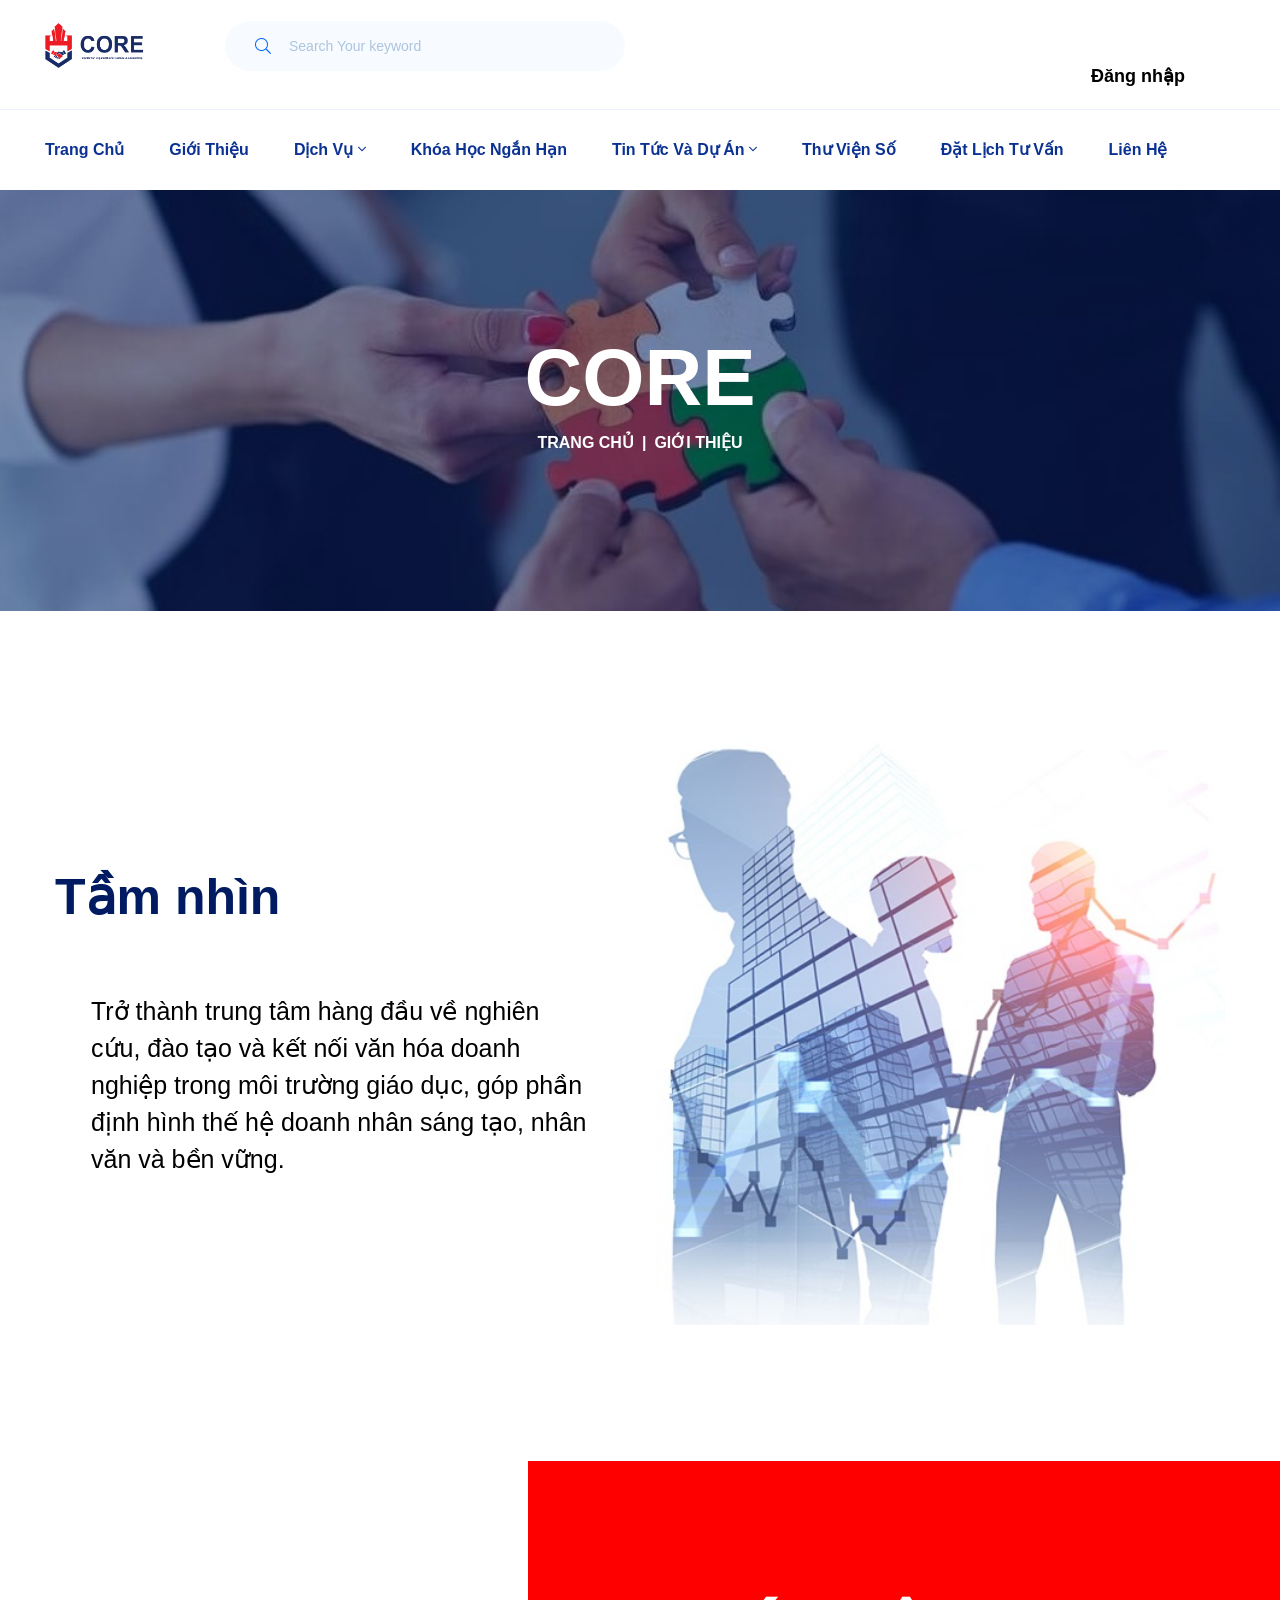
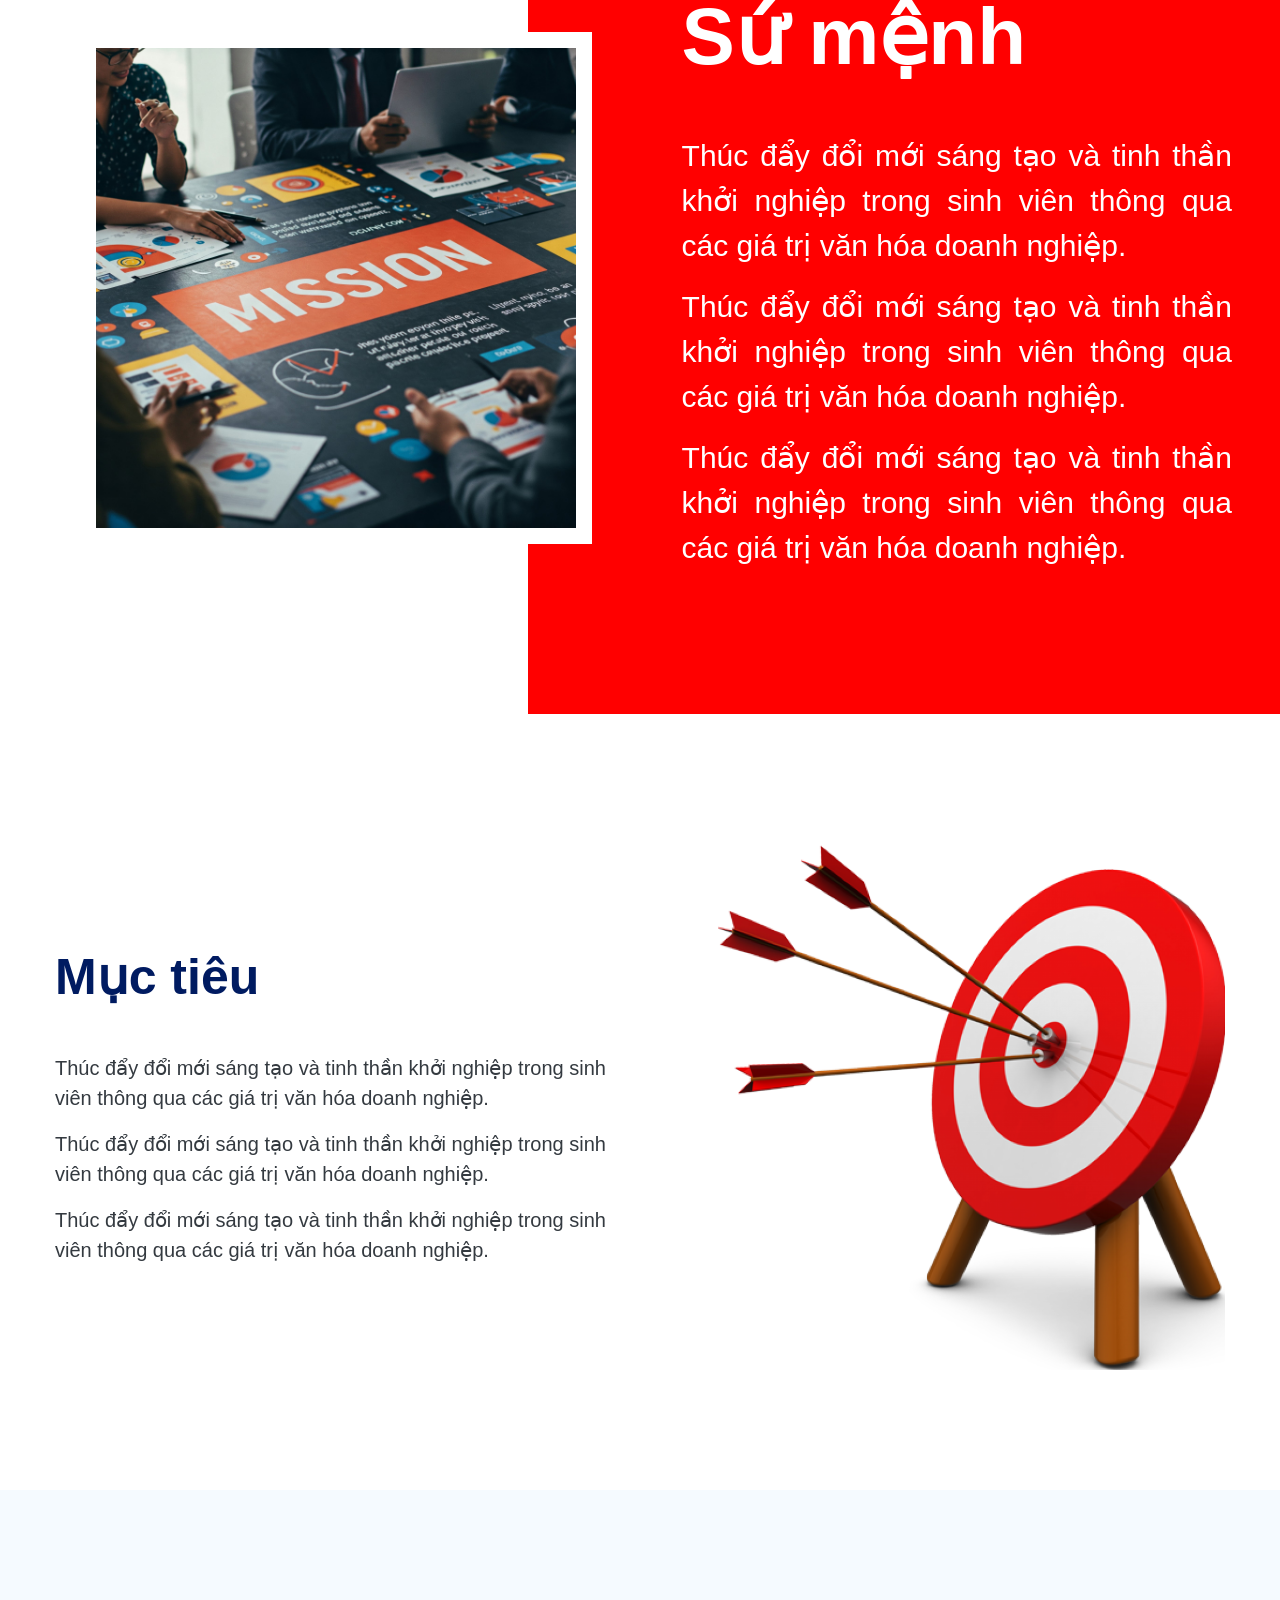
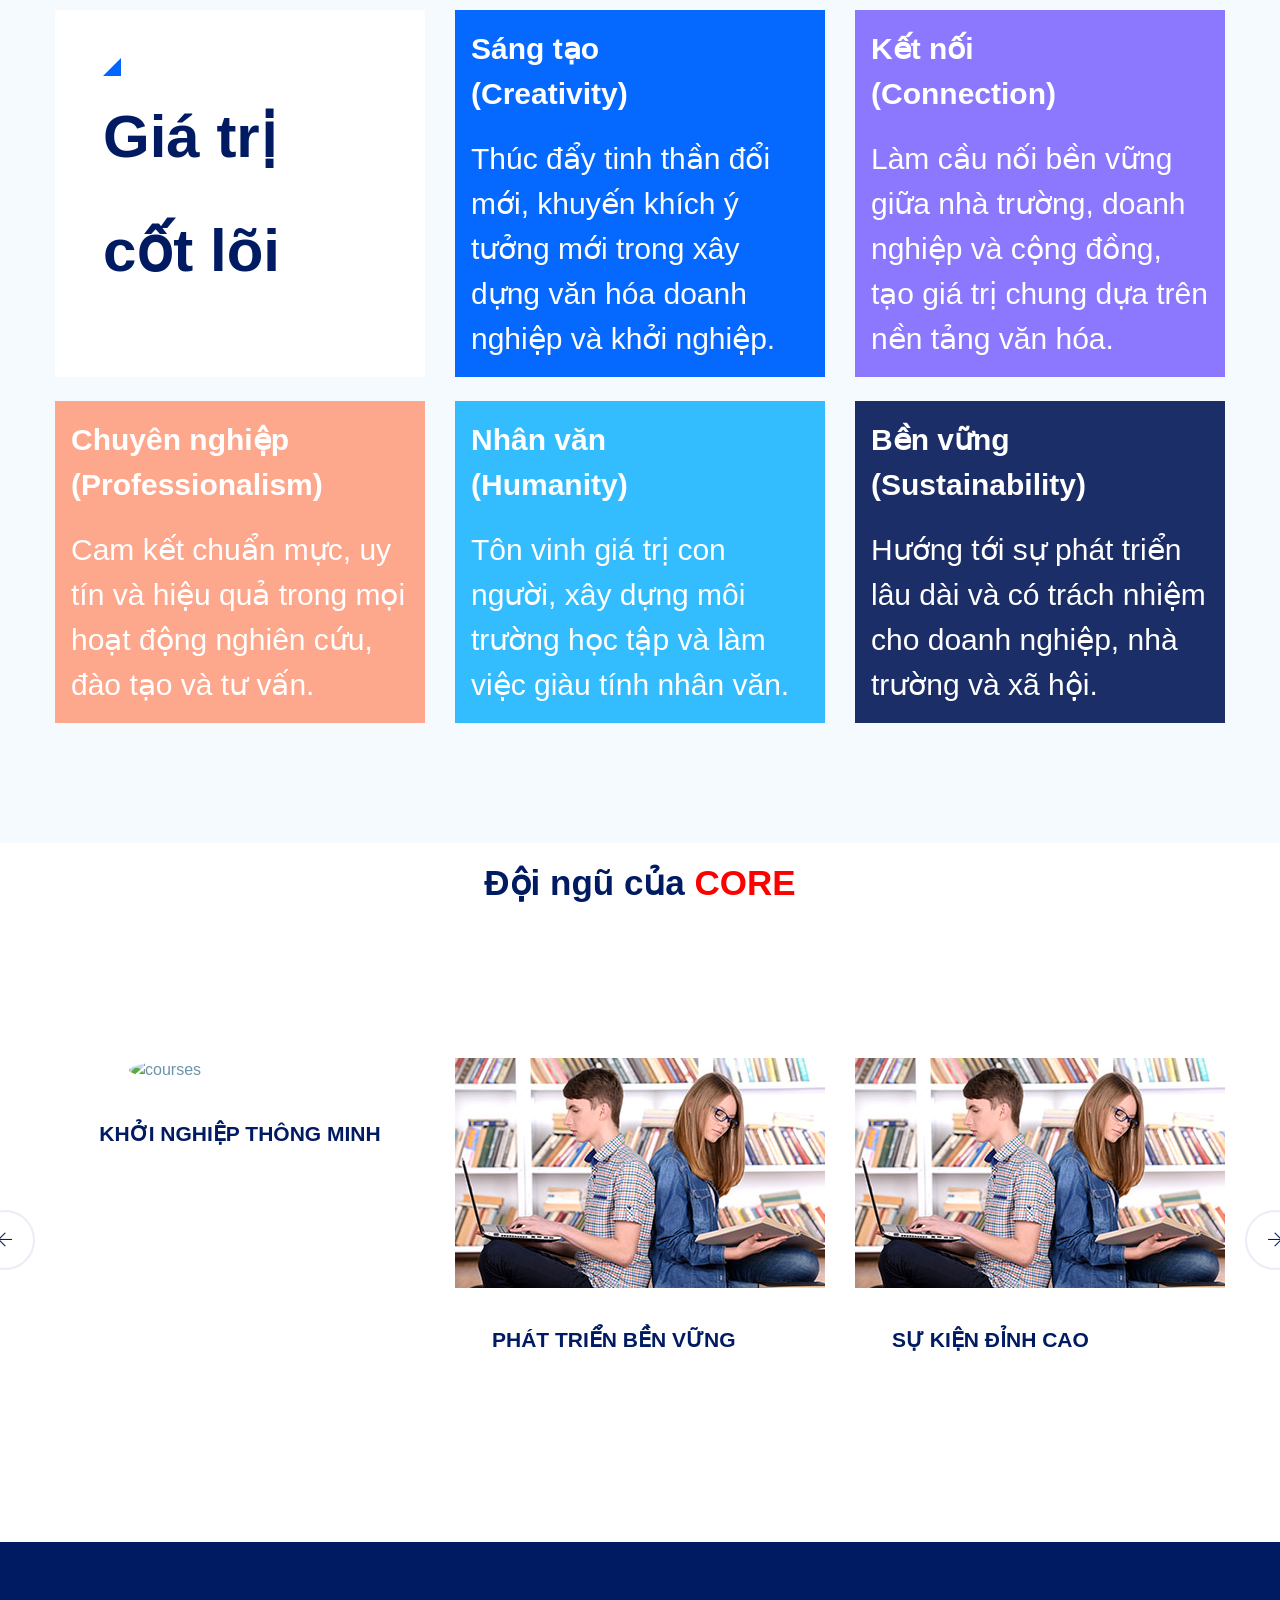
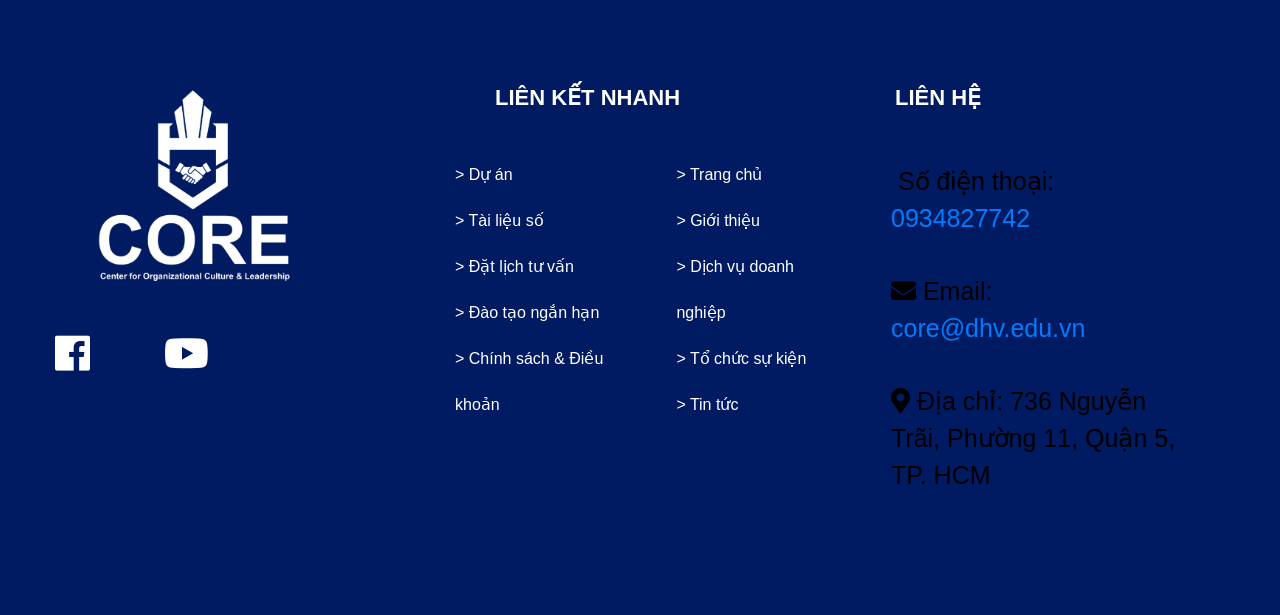
==== commit 00585bad: "done gioithieu" ====
--- a/about.html
+++ b/about.html
@@ -43,7 +43,7 @@
     <link rel="stylesheet" href="assets/css/default.css">
 
     <!--====== Style css ======-->
-    <link rel="stylesheet" href="assets/css/style.css">
+    <!-- <link rel="stylesheet" href="assets/css/style.css"> -->
   <link rel="stylesheet" href="assets/css/about.css">
 
 </head>
@@ -366,134 +366,83 @@
                 </div>
             </div>
     </section>
-
-    <!-- ====== CORE FEATURES PART START ======-->
-
-    <!-- <section class="core-features-area pt-110 pb-120">
+<!--====== OFFER PART START ======-->
+    <section class="services-area">
         <div class="container">
             <div class="row justify-content-center">
-                <div class="col-lg-8">
-                    <div class="section-title section-title-2 text-center">
-                        <h3 class="title">Core <span>Features</span></h3>
-                        <p>Postgraduate research with us offers the opportunity to contribute to our leading edge research.</p>
-                    </div>
-                </div>
-            </div>
-            <div class="row">
-                <div class="col-lg-12">
-                    <ul class="nav nav-pills d-sm-flex d-block text-center justify-content-between pt-15" id="pills-tab" role="tablist">
-                        <li class="nav-item">
-                            <a class="nav-link active" id="pills-1-tab" data-toggle="pill" href="#pills-1" role="tab" aria-controls="pills-1" aria-selected="true">What We Do</a>
-                        </li>
-                        <li class="nav-item">
-                            <a class="nav-link" id="pills-2-tab" data-toggle="pill" href="#pills-2" role="tab" aria-controls="pills-2" aria-selected="false">Education Centre </a>
-                        </li>
-                        <li class="nav-item">
-                            <a class="nav-link" id="pills-3-tab" data-toggle="pill" href="#pills-3" role="tab" aria-controls="pills-3" aria-selected="false">We Are Already There</a>
-                        </li>
-                        <li class="nav-item">
-                            <a class="nav-link" id="pills-4-tab" data-toggle="pill" href="#pills-4" role="tab" aria-controls="pills-4" aria-selected="false">Your Financial Badge</a>
-                        </li>
-                        <li class="nav-item">
-                            <a class="nav-link" id="pills-5-tab" data-toggle="pill" href="#pills-5" role="tab" aria-controls="pills-5" aria-selected="false">World Class Mentors</a>
-                        </li>
-                    </ul>
-                    <div class="tab-content" id="pills-tabContent">
-                        <div class="tab-pane fade show active" id="pills-1" role="tabpanel" aria-labelledby="pills-1-tab">
-                            <div class="row align-items-center">
-                                <div class="col-lg-6">
-                                    <div class="features-thumb">
-                                        <img src="assets/images/features-thumb.jpg" alt="features">
-                                    </div>
-                                </div>
-                                <div class="col-lg-6">
-                                    <div class="features-content ml-30">
-                                        <h3 class="title">Graduate Research With <span>Us Offers.</span></h3>
-                                        <span>See the E Learning Tools your competitors are already using to heriangton.</span>
-                                        <p>See the E Learning Tools your competitors are already using - Start Now! GetApp helps more than 800k businesses find the best software for their needs to know about our mission. </p>
-                                        <p> Joe Pulizzi published an epic post, Why Education is a Powerful Content Marketing Strategy: 17 Examples.</p>
-                                        <a href="#"><i class="fal fa-user"></i> Become A Student</a>
-                                    </div>
-                                </div>
+                <div class="col-lg-11">
+                    <div class="section-title text-center">
+                        <h3 class="title" style="padding-bottom: 0px;">Đội ngũ của <span style="color: red;">CORE</span></h3>
+                   
+                    </div>
+                </div>
+            </div>
+    </section>
+
+
+    <section class="advance-courses-area advance-courses-area-2 pb-120 pt-105 ">
+        <div class="container">
+            <div class="row courses-active">
+                <div class="col-lg-4">
+                    <div class="single-courses mt-30 ">
+                        <div class="d-flex justify-content-center">
+                            <img src="https://toigingiuvedep.vn/wp-content/uploads/2022/04/avatar-anh-vo-dien-cute-de-thuong.jpg" class="rounded-circle " alt="courses" style="width:60%; object-fit: cover;">
+                        </div>
+                        <div class="w-100 d-flex justify-content-center">
+                            <div class="courses-content">
+                                <a href="#" class=" ">
+                                <h5 class="title ">KHỞI NGHIỆP THÔNG MINH</h5>
+                            </a>
                             </div>
-                        </div>
-                        <div class="tab-pane fade" id="pills-2" role="tabpanel" aria-labelledby="pills-2-tab">
-                            <div class="row align-items-center">
-                                <div class="col-lg-6">
-                                    <div class="features-content ml-30">
-                                        <h3 class="title">Graduate Research With <span>Us Offers.</span></h3>
-                                        <span>See the E Learning Tools your competitors are already using to heriangton.</span>
-                                        <p>See the E Learning Tools your competitors are already using - Start Now! GetApp helps more than 800k businesses find the best software for their needs to know about our mission. </p>
-                                        <p> Joe Pulizzi published an epic post, Why Education is a Powerful Content Marketing Strategy: 17 Examples.</p>
-                                        <a href="#"><i class="fal fa-user"></i> Become A Student</a>
-                                    </div>
-                                </div>
-                                <div class="col-lg-6">
-                                    <div class="features-thumb">
-                                        <img src="assets/images/features-thumb.jpg" alt="features">
-                                    </div>
-                                </div>
-                            </div>
-                        </div>
-                        <div class="tab-pane fade" id="pills-3" role="tabpanel" aria-labelledby="pills-3-tab">
-                            <div class="row align-items-center">
-                                <div class="col-lg-6">
-                                    <div class="features-thumb">
-                                        <img src="assets/images/features-thumb.jpg" alt="features">
-                                    </div>
-                                </div>
-                                <div class="col-lg-6">
-                                    <div class="features-content ml-30">
-                                        <h3 class="title">Graduate Research With <span>Us Offers.</span></h3>
-                                        <span>See the E Learning Tools your competitors are already using to heriangton.</span>
-                                        <p>See the E Learning Tools your competitors are already using - Start Now! GetApp helps more than 800k businesses find the best software for their needs to know about our mission. </p>
-                                        <p> Joe Pulizzi published an epic post, Why Education is a Powerful Content Marketing Strategy: 17 Examples.</p>
-                                        <a href="#"><i class="fal fa-user"></i> Become A Student</a>
-                                    </div>
-                                </div>
-                            </div>
-                        </div>
-                        <div class="tab-pane fade" id="pills-4" role="tabpanel" aria-labelledby="pills-4-tab">
-                            <div class="row align-items-center">
-                                <div class="col-lg-6">
-                                    <div class="features-content ml-30">
-                                        <h3 class="title">Graduate Research With <span>Us Offers.</span></h3>
-                                        <span>See the E Learning Tools your competitors are already using to heriangton.</span>
-                                        <p>See the E Learning Tools your competitors are already using - Start Now! GetApp helps more than 800k businesses find the best software for their needs to know about our mission. </p>
-                                        <p> Joe Pulizzi published an epic post, Why Education is a Powerful Content Marketing Strategy: 17 Examples.</p>
-                                        <a href="#"><i class="fal fa-user"></i> Become A Student</a>
-                                    </div>
-                                </div>
-                                <div class="col-lg-6">
-                                    <div class="features-thumb">
-                                        <img src="assets/images/features-thumb.jpg" alt="features">
-                                    </div>
-                                </div>
-                            </div>
-                        </div>
-                        <div class="tab-pane fade" id="pills-5" role="tabpanel" aria-labelledby="pills-5-tab">
-                            <div class="row align-items-center">
-                                <div class="col-lg-6">
-                                    <div class="features-thumb">
-                                        <img src="assets/images/features-thumb.jpg" alt="features">
-                                    </div>
-                                </div>
-                                <div class="col-lg-6">
-                                    <div class="features-content ml-30">
-                                        <h3 class="title">Graduate Research With <span>Us Offers.</span></h3>
-                                        <span>See the E Learning Tools your competitors are already using to heriangton.</span>
-                                        <p>See the E Learning Tools your competitors are already using - Start Now! GetApp helps more than 800k businesses find the best software for their needs to know about our mission. </p>
-                                        <p> Joe Pulizzi published an epic post, Why Education is a Powerful Content Marketing Strategy: 17 Examples.</p>
-                                        <a href="#"><i class="fal fa-user"></i> Become A Student</a>
-                                    </div>
-                                </div>
-                            </div>
-                        </div>
-                    </div>
-                </div>
-            </div>
-        </div>
-    </section> -->
+
+                        </div>
+                            
+                  
+                    </div>
+                </div>
+                <div class="col-lg-4">
+                    <div class="single-courses mt-30">
+                        <div class="courses-thumb">
+                            <img src="assets/images/courses-1.jpg" alt="courses">
+                        </div>
+                        <div class="courses-content">
+                            <a href="#">
+                                <h4 class="title">PHÁT TRIỂN BỀN VỮNG</h4>
+                            </a>
+                        </div>
+                    </div>
+                </div>
+                <div class="col-lg-4">
+                    <div class="single-courses mt-30">
+                        <div class="courses-thumb">
+                            <img src="assets/images/courses-1.jpg" alt="courses">
+                        </div>
+                        <div class="courses-content">
+                            <a href="#">
+                                <h4 class="title">SỰ KIỆN ĐỈNH CAO</h4>
+                            </a>
+                        </div>
+                    </div>
+                </div>
+                <div class="col-lg-4">
+                    <div class="single-courses mt-30">
+                        <div class="courses-thumb">
+                            <img src="assets/images/courses-1.jpg" alt="courses">
+                        </div>
+                        <div class="courses-content">
+                            <a href="#">
+                                <h4 class="title">Discover industry leading E Learning Tools</h4>
+                            </a>
+                        </div>
+                    </div>
+                </div>
+            </div>
+        </div>
+    </section>
+
+    
+
+    <!--====== OFFER PART ENDS ======-->
 
     <!--====== CORE FEATURES PART ENDS ======-->
 
--- a/assets/css/style.css
+++ b/assets/css/style.css
@@ -88,14 +88,14 @@
 ol {
   margin: 0px;
   padding: 0px;
-  }
+  list-style-type: none; }
 
 p {
-  font-size: 25px;
+  font-size: 16px;
   font-weight: 400;
-  line-height: 37px;
-  color: black;
-  margin: 36px; }
+  line-height: 24px;
+  color: #6b93aa;
+  margin: 0px; }
 
 .bg_cover {
   background-position: center center;
@@ -143,7 +143,7 @@
       color: #fff; }
 
 .section-title .title {
-  font-size: 35px;
+  font-size: 70px;
   color: #001b61;
   line-height: 80px;
   padding-bottom: 65px; }
@@ -165,8 +165,7 @@
       line-height: 46px; } }
   .section-title .title span {
     color: #ff9595;
-    /* display: block;  */
-  }
+    display: block; }
 .section-title.section-title-2 .title {
   padding-bottom: 7px; }
   .section-title.section-title-2 .title span {
@@ -424,20 +423,16 @@
         margin-right: 5px; }
     .header-area .header-top .header-btns ul li:first-child a {
       margin-left: 0; }
-      .header-btns .trial-btns  i {
-    color: red; /* Màu icon đỏ */
-    margin-right: 8px; /* Khoảng cách giữa icon và văn bản */
-}
   .header-area .header-top .trial-btns a {
     height: 50px;
-    line-height: 110px;
-    /* border: 2px solid #ff9595; */
-    color: black;
+    line-height: 50px;
+    border: 2px solid #ff9595;
+    color: #ff9595;
     padding: 0 50px;
     border-radius: 30px;
     margin-left: 45px;
     font-weight: 700;
-    font-size: 18px; }
+    font-size: 14px; }
     @media only screen and (min-width: 992px) and (max-width: 1200px) {
       .header-area .header-top .trial-btns a {
         padding: 0 20px;
@@ -689,7 +684,7 @@
         font-size: 16px;
         font-weight: 700;
         padding: 0;
-        color: #0b3293;
+        color: #7585af;
         text-transform: capitalize;
         position: relative;
         margin: 0;
@@ -2881,7 +2876,7 @@
 /*===========================
     11.FOOTER css 
 ===========================*/
-/* .footer-area {
+.footer-area {
   background: #001b61;
   padding-top: 113px;
   padding-bottom: 85px; }
@@ -2925,6 +2920,7 @@
       color: #ffde00; }
   .footer-area .footer-item .footer-list-area .footer-list ul li a {
     color: #fff;
+    opacity: .6;
     line-height: 46px;
     -webkit-transition: all 0.3s ease-out 0s;
     -moz-transition: all 0.3s ease-out 0s;
@@ -3035,203 +3031,7 @@
       .footer-area.footer-area-2 .footer-item .footer-content button i {
         padding-right: 5px; }
   .footer-area.mentor-footer::before {
-    width: 100%; } */
-
-.footer-area {
-  background: #001b61;
-  padding-top: 113px;
-  padding-bottom: 85px;
-}
-
-.footer-area .footer-item .footer-title {
-  position: relative;
-  padding-bottom: 15px;
-  margin-bottom: 25px;
-  padding-left: 40px;
-}
-
-.footer-area .footer-item .footer-title::before {
-  position: absolute;
-  content: '';
-  left: 0;
-  bottom: 0;
-  width: 250px;
-  height: 1px;
-  background: #334981;
-}
-
-.footer-area .footer-item .footer-title i {
-  position: absolute;
-  left: 0;
-  top: 5px;
-  font-size: 24px;
-  color: #00d2ff;
-}
-
-.footer-area .footer-item .footer-title .title {
-  color: #fff;
-  font-size: 22px; /* Đảm bảo tiêu đề rõ ràng */
-}
-
-.footer-area .footer-item .footer-title p {
-  font-size: 14px;
-  color: #fff;
-  /* opacity: .6; */
-}
-
-.footer-area .footer-item .footer-title.item-2 i {
-  color: #ff50af;
-}
-
-.footer-area .footer-item .footer-title.item-3 i {
-  color: #ffde00;
-}
-
-/* === Style cho liên kết trong footer === */
-.footer-area .footer-item .footer-list-area .footer-list ul li a {
-  color: #fff;
-  line-height: 46px;
-  transition: all 0.3s ease-out;
-}
-
-.footer-area .footer-item .footer-list-area .footer-list ul li a i {
-  padding-right: 22px;
-}
-
-.footer-area .footer-item .footer-list-area .footer-list ul li a:hover {
-  color: #f16001;
-  opacity: 1;
-}
-
-/* === Instagram Images === */
-.footer-area .footer-item .footer-instagram .instagram-item img {
-  width: 85%;
-  margin-top: 20px;
-}
-
-/* === Layout Footer Area 2 === */
-.footer-area.footer-area-2 {
-  background: #004ab8;
-  position: relative;
-  z-index: 5;
-}
-
-.footer-area.footer-area-2::before {
-  position: absolute;
-  content: '';
-  left: 0;
-  top: 0;
-  height: 100%;
-  width: 26%;
-  background: #003a91;
-}
-
-.footer-area.footer-area-2 .footer-dot {
-  position: absolute;
-  bottom: 40px;
-  left: 40px;
-}
-
-.footer-area.footer-area-2 .footer-shape {
-  position: absolute;
-  bottom: 0px;
-  right: 0px;
-  z-index: -1;
-  text-align: right;
-}
-
-.footer-area.footer-area-2 .footer-shape img {
-  width: 100%;
-}
-
-/* === Cải thiện căn chỉnh icon mạng xã hội === */
-.social-icons {
-  display: flex;
-  justify-content: space-between;
-  gap: 15px;
-  margin-top: 30px;
-}
-
-.social-icons li {
-  list-style-type: none;
-}
-
-.social-icons a {
-  font-size: 2.5rem; /* Làm cho các icon to lên */
-  color: #fff;
-  text-decoration: none;
-  transition: all 0.3s ease-out;
-}
-
-.social-icons a:hover {
-  color: #f16001; /* Màu khi hover */
-  transform: scale(1.2); /* Phóng to icon khi hover */
-}
-
-/* Responsive Design */
-@media (max-width: 1200px) {
-  .footer-area {
-    padding-top: 90px;
-    padding-bottom: 70px;
-  }
-
-  .footer-area .footer-item .footer-title .title {
-    font-size: 20px;
-  }
-
-  .social-icons {
-    flex-direction: column;
-    align-items: center;
-  }
-
-  .social-icons a {
-    font-size: 2rem;
-  }
-
-  .footer-area .footer-item .footer-title::before {
-    width: 200px; /* Điều chỉnh chiều rộng của đường gạch dưới */
-  }
-
-  .footer-area .footer-item .footer-list-area {
-    display: block;
-  }
-
-  .footer-area .footer-item .footer-list {
-    width: 100%;
-  }
-}
-
-@media (max-width: 768px) {
-  .footer-area {
-    padding-top: 80px;
-    padding-bottom: 60px;
-  }
-
-  .footer-area .footer-item .footer-title .title {
-    font-size: 18px; /* Giảm kích thước chữ ở tiêu đề khi màn hình nhỏ */
-  }
-
-  .social-icons {
-    flex-direction: column;
-    align-items: center;
-    gap: 15px; /* Khoảng cách giữa các icon khi xem trên màn hình nhỏ */
-  }
-
-  .footer-area .footer-item .footer-list-area {
-    display: block;
-  }
-
-  .footer-area .footer-item .footer-list {
-    width: 100%;
-    margin-bottom: 20px; /* Khoảng cách giữa các mục */
-  }
-
-  .footer-area .footer-item .footer-title::before {
-    width: 180px; /* Điều chỉnh chiều rộng đường gạch dưới */
-  }
-}
-
-
+    width: 100%; }
 
 /*===========================
     BACK TO TOP CSS
@@ -7874,15 +7674,3 @@
     color: #f26001; }
 
 /*# sourceMappingURL=style.css.map */
-
-
-.about-core h4 {
-  font-size: 20px;
-  white-space: nowrap;
-}
-
-.about-core p {
-  font-size: 16px;
-  line-height: 1.6;
-  margin-bottom: 1rem;
-}
--- a/assets/css/about.css
+++ b/assets/css/about.css
@@ -8,4 +8,12066 @@
     font-size: 30px;
     line-height: 1.5;
     margin-top: 20px;
+}
+
+/*-----------------------------------------------------------------------------------
+
+    Template Name: LMS & Online Education Learning HTML Template
+    Template URI:
+    Description: LMS & Online Education Learning HTML Template
+    Author: 
+    Author URI:
+    Version: 1.0
+
+-----------------------------------------------------------------------------------
+
+    CSS INDEX
+    ===================
+
+    01. Theme default CSS
+	02. Header
+    03. Hero
+	04. Footer
+
+-----------------------------------------------------------------------------------*/
+/*===========================
+    1. COMMON css 
+===========================*/
+@import url("https://fonts.googleapis.com/css?family=Karla:400,400i,700,700i|Montserrat:300,300i,400,400i,500,500i,600,600i,700,900|Philosopher:400,700,700i&amp;display=swap");
+
+body {
+  font-family: "Karla", sans-serif;
+  font-weight: normal;
+  font-style: normal;
+  color: #6b93aa;
+  overflow-x: hidden;
+}
+
+* {
+  margin: 0;
+  padding: 0;
+  -webkit-box-sizing: border-box;
+  -moz-box-sizing: border-box;
+  box-sizing: border-box;
+}
+
+img {
+  max-width: 100%;
+}
+
+a:focus,
+input:focus,
+textarea:focus,
+button:focus {
+  text-decoration: none;
+  outline: none;
+}
+
+a:focus,
+a:hover {
+  text-decoration: none;
+}
+
+i,
+span,
+a {
+  display: inline-block;
+}
+
+h1,
+h2,
+h3,
+h4,
+h5,
+h6 {
+  font-family: "Montserrat", sans-serif;
+  font-weight: 700;
+  color: #001b61;
+  margin: 0px;
+}
+
+h1 {
+  font-size: 48px;
+}
+
+h2 {
+  font-size: 36px;
+}
+
+h3 {
+  font-size: 28px;
+}
+
+h4 {
+  font-size: 22px;
+}
+
+h5 {
+  font-size: 18px;
+}
+
+h6 {
+  font-size: 16px;
+}
+
+ul,
+ol {
+  margin: 0px;
+  padding: 0px;
+list-style-type: none;
+}
+
+p {
+  font-size: 25px;
+  font-weight: 400;
+  line-height: 37px;
+  color: black;
+  margin: 36px;
+}
+
+.bg_cover {
+  background-position: center center;
+  background-size: cover;
+  background-repeat: no-repeat;
+  width: 100%;
+  height: 100%;
+}
+
+/*===== All Button Style =====*/
+.main-btn {
+  display: inline-block;
+  font-weight: 500;
+  text-align: center;
+  white-space: nowrap;
+  vertical-align: middle;
+  -webkit-user-select: none;
+  -moz-user-select: none;
+  -ms-user-select: none;
+  user-select: none;
+  border: 1px solid #f16001;
+  padding: 0 43px;
+  font-size: 14px;
+  line-height: 60px;
+  border-radius: 0px;
+  color: #fff;
+  cursor: pointer;
+  z-index: 5;
+  -webkit-transition: all 0.4s ease-out 0s;
+  -moz-transition: all 0.4s ease-out 0s;
+  -ms-transition: all 0.4s ease-out 0s;
+  -o-transition: all 0.4s ease-out 0s;
+  transition: all 0.4s ease-out 0s;
+  background-color: #f16001;
+}
+
+.main-btn:hover {
+  background-color: #fff;
+  color: #f16001;
+  border-color: #f16001;
+}
+
+.main-btn.main-btn-2 {
+  background-color: #fff;
+  color: #f16001;
+  border-color: #f16001;
+}
+
+.main-btn.main-btn-2:hover {
+  background-color: #f16001;
+  border-color: #f16001;
+  color: #fff;
+}
+
+.section-title .title {
+  font-size: 35px;
+  color: #001b61;
+  line-height: 80px;
+  padding-bottom: 65px;
+}
+
+@media only screen and (min-width: 992px) and (max-width: 1200px) {
+  .section-title .title {
+    font-size: 60px;
+    line-height: 70px;
+  }
+}
+
+@media only screen and (min-width: 768px) and (max-width: 991px) {
+  .section-title .title {
+    font-size: 46px;
+    line-height: 56px;
+  }
+}
+
+@media (max-width: 767px) {
+  .section-title .title {
+    font-size: 30px;
+    line-height: 40px;
+  }
+}
+
+@media only screen and (min-width: 576px) and (max-width: 767px) {
+  .section-title .title {
+    font-size: 36px;
+    line-height: 46px;
+  }
+}
+
+.section-title .title span {
+  color: #ff9595;
+  /* display: block;  */
+}
+
+.section-title.section-title-2 .title {
+  padding-bottom: 7px;
+}
+
+.section-title.section-title-2 .title span {
+  color: #bb51ff;
+  display: inline;
+}
+
+.section-title.section-title-2 p {
+  font-size: 20px;
+  line-height: 30px;
+  color: #6b93aa;
+  padding: 0 60px 46px;
+}
+
+@media (max-width: 767px) {
+  .section-title.section-title-2 p {
+    padding: 0 0px 46px;
+    font-size: 16px;
+  }
+}
+
+@media only screen and (min-width: 576px) and (max-width: 767px) {
+  .section-title.section-title-2 p {
+    padding: 0 0px 46px;
+    font-size: 18px;
+  }
+}
+
+.error-area {
+  height: 100vh;
+  position: relative;
+}
+
+.error-area .error-thumb {
+  position: absolute;
+  top: 0;
+  right: 0;
+  height: 100%;
+  width: 50%;
+}
+
+.error-area .error-thumb img {
+  width: 100%;
+}
+
+.error-area .error-content>span {
+  font-size: 30px;
+  color: #06f;
+  padding-bottom: 15px;
+}
+
+@media only screen and (min-width: 768px) and (max-width: 991px) {
+  .error-area .error-content>span {
+    font-size: 22px;
+  }
+}
+
+@media (max-width: 767px) {
+  .error-area .error-content>span {
+    font-size: 18px;
+  }
+}
+
+.error-area .error-content .title {
+  font-size: 80px;
+  line-height: 90px;
+  padding-bottom: 35px;
+}
+
+@media only screen and (min-width: 1200px) and (max-width: 1600px) {
+  .error-area .error-content .title {
+    font-size: 70px;
+    line-height: 80px;
+  }
+}
+
+@media only screen and (min-width: 992px) and (max-width: 1200px) {
+  .error-area .error-content .title {
+    font-size: 65px;
+    line-height: 75px;
+  }
+}
+
+@media only screen and (min-width: 768px) and (max-width: 991px) {
+  .error-area .error-content .title {
+    font-size: 44px;
+    line-height: 54px;
+  }
+}
+
+@media (max-width: 767px) {
+  .error-area .error-content .title {
+    font-size: 30px;
+    line-height: 40px;
+  }
+}
+
+.error-area .error-content ul li {
+  display: inline-block;
+}
+
+.error-area .error-content ul li a {
+  background: #24ffce;
+  color: #001b61;
+  line-height: 60px;
+  padding: 0 40px;
+  border-radius: 30px;
+  font-weight: 700;
+  border: 2px solid #24ffce;
+  margin-right: 18px;
+  -webkit-transition: all 0.3s ease-out 0s;
+  -moz-transition: all 0.3s ease-out 0s;
+  -ms-transition: all 0.3s ease-out 0s;
+  -o-transition: all 0.3s ease-out 0s;
+  transition: all 0.3s ease-out 0s;
+}
+
+@media (max-width: 767px) {
+  .error-area .error-content ul li a {
+    line-height: 50px;
+    padding: 0 20px;
+    font-size: 14px;
+    margin-bottom: 30px;
+  }
+}
+
+.error-area .error-content ul li a:hover {
+  border-color: #daebff;
+  color: #739fba;
+  background-color: transparent;
+}
+
+.error-area .error-content ul li:last-child a {
+  background-color: transparent;
+  color: #739fba;
+  border-color: #daebff;
+}
+
+.error-area .error-content ul li:last-child a:hover {
+  border-color: #24ffce;
+  background: #24ffce;
+  color: #001b61;
+}
+
+/*===== All Preloader Style =====*/
+#preloader {
+  background-color: #fff;
+  bottom: 0;
+  height: 100%;
+  left: 0;
+  position: fixed;
+  right: 0;
+  top: 0;
+  z-index: 99999;
+}
+
+#status {
+  left: 50%;
+  margin: -25px 0 0 -15px;
+  position: fixed;
+  top: 50%;
+}
+
+#status,
+.spinner {
+  height: 30px;
+  width: 50px;
+}
+
+.spinner {
+  font-size: 10px;
+  margin: 0 auto;
+  text-align: center;
+}
+
+.spinner>div {
+  -webkit-animation: stretchdelay 1.2s infinite ease-in-out;
+  -moz-animation: stretchdelay 1.2s infinite ease-in-out;
+  -o-animation: stretchdelay 1.2s infinite ease-in-out;
+  animation: stretchdelay 1.2s infinite ease-in-out;
+  background-color: #30BCFF;
+  display: inline-block;
+  height: 100%;
+  width: 6px;
+}
+
+.spinner .rect2 {
+  -webkit-animation-delay: -1.1s;
+  -moz-animation-delay: -1.1s;
+  -o-animation-delay: -1.1s;
+  animation-delay: -1.1s;
+}
+
+.spinner .rect3 {
+  -webkit-animation-delay: -1s;
+  -moz-animation-delay: -1s;
+  -o-animation-delay: -1s;
+  animation-delay: -1s;
+}
+
+.spinner .rect4 {
+  -webkit-animation-delay: -0.9s;
+  -moz-animation-delay: -0.9s;
+  -o-animation-delay: -0.9s;
+  animation-delay: -0.9s;
+}
+
+.spinner .rect5 {
+  -webkit-animation-delay: -0.8s;
+  -moz-animation-delay: -0.8s;
+  -o-animation-delay: -0.8s;
+  animation-delay: -0.8s;
+}
+
+@-webkit-keyframes stretchdelay {
+
+  0%,
+  40%,
+  100% {
+    -webkit-transform: scaleY(1);
+    -moz-transform: scaleY(1);
+    -ms-transform: scaleY(1);
+    -o-transform: scaleY(1);
+    transform: scaleY(1);
+  }
+
+  20% {
+    -webkit-transform: scaleY(1.6);
+    -moz-transform: scaleY(1.6);
+    -ms-transform: scaleY(1.6);
+    -o-transform: scaleY(1.6);
+    transform: scaleY(1.6);
+  }
+}
+
+@keyframes stretchdelay {
+
+  0%,
+  40%,
+  100% {
+    -webkit-transform: scaleY(1);
+    -moz-transform: scaleY(1);
+    -ms-transform: scaleY(1);
+    -o-transform: scaleY(1);
+    transform: scaleY(1);
+  }
+
+  20% {
+    -webkit-transform: scaleY(1.6);
+    -moz-transform: scaleY(1.6);
+    -ms-transform: scaleY(1.6);
+    -o-transform: scaleY(1.6);
+    transform: scaleY(1.6);
+  }
+}
+
+/*===========================
+    2.HEADER css 
+===========================*/
+.header-area .header-top {
+  padding-left: 30px;
+  padding-right: 30px;
+  height: 110px;
+  display: flex;
+  align-items: center;
+  border-bottom: 1px solid #e9f1ff;
+}
+
+@media (max-width: 767px) {
+  .header-area .header-top {
+    padding-left: 0px;
+    padding-right: 0px;
+    height: 120px;
+  }
+}
+
+@media only screen and (min-width: 576px) and (max-width: 767px) {
+  .header-area .header-top {
+    padding-left: 15px;
+    padding-right: 15px;
+    height: 110px;
+  }
+}
+
+.header-area .header-top .header-logo form {
+  margin-left: 80px;
+}
+
+@media only screen and (min-width: 992px) and (max-width: 1200px) {
+  .header-area .header-top .header-logo form {
+    margin-left: 20px;
+  }
+}
+
+@media only screen and (min-width: 768px) and (max-width: 991px) {
+  .header-area .header-top .header-logo form {
+    margin-left: 20px;
+  }
+}
+
+.header-area .header-top .header-logo form .input-box {
+  position: relative;
+}
+
+.header-area .header-top .header-logo form .input-box i {
+  position: absolute;
+  left: 30px;
+  top: 50%;
+  transform: translateY(-50%);
+  color: #06f;
+}
+
+.header-area .header-top .header-logo form .input-box input {
+  height: 50px;
+  line-height: 50px;
+  border-radius: 30px;
+  padding-left: 64px;
+  background: #f7fbff;
+  border: 0;
+  width: 400px;
+  color: #acc4dd;
+  font-size: 14px;
+}
+
+@media only screen and (min-width: 992px) and (max-width: 1200px) {
+  .header-area .header-top .header-logo form .input-box input {
+    width: 280px;
+  }
+}
+
+@media only screen and (min-width: 768px) and (max-width: 991px) {
+  .header-area .header-top .header-logo form .input-box input {
+    width: 240px;
+  }
+}
+
+.header-area .header-top .header-logo form .input-box input::placeholder {
+  color: #acc4dd;
+  opacity: 1;
+}
+
+.header-area .header-top .header-btns ul li {
+  display: inline-block;
+}
+
+.header-area .header-top .header-btns ul li a {
+  font-size: 14px;
+  color: #001b61;
+  font-weight: 700;
+  margin-left: 35px;
+  line-height: 50px;
+}
+
+@media only screen and (min-width: 768px) and (max-width: 991px) {
+  .header-area .header-top .header-btns ul li a {
+    margin-left: 30px;
+  }
+}
+
+.header-area .header-top .header-btns ul li a i {
+  color: #30bcff;
+  margin-right: 5px;
+}
+
+.header-area .header-top .header-btns ul li:first-child a {
+  margin-left: 0;
+}
+
+.header-btns .trial-btns i {
+  color: red;
+  /* Màu icon đỏ */
+  margin-right: 8px;
+  /* Khoảng cách giữa icon và văn bản */
+}
+
+.header-area .header-top .trial-btns a {
+  height: 50px;
+  line-height: 110px;
+  /* border: 2px solid #ff9595; */
+  color: black;
+  padding: 0 50px;
+  border-radius: 30px;
+  margin-left: 45px;
+  font-weight: 700;
+  font-size: 18px;
+}
+
+@media only screen and (min-width: 992px) and (max-width: 1200px) {
+  .header-area .header-top .trial-btns a {
+    padding: 0 20px;
+    margin-left: 12px;
+  }
+}
+
+.header-area.header-area-3 {
+  background: #f5fbff;
+}
+
+.header-area.header-area-3 .header-top {
+  height: 155px;
+  padding-bottom: 13px;
+}
+
+.header-area.header-area-3 .header-btns form {
+  margin-left: 80px;
+}
+
+@media only screen and (min-width: 992px) and (max-width: 1200px) {
+  .header-area.header-area-3 .header-btns form {
+    margin-left: 20px;
+  }
+}
+
+@media only screen and (min-width: 768px) and (max-width: 991px) {
+  .header-area.header-area-3 .header-btns form {
+    margin-left: 20px;
+  }
+}
+
+.header-area.header-area-3 .header-btns form .input-box {
+  position: relative;
+}
+
+.header-area.header-area-3 .header-btns form .input-box i {
+  position: absolute;
+  left: 30px;
+  top: 50%;
+  transform: translateY(-50%);
+  color: #06f;
+}
+
+.header-area.header-area-3 .header-btns form .input-box input {
+  height: 50px;
+  line-height: 50px;
+  border-radius: 30px;
+  padding-left: 64px;
+  background: #fff;
+  border: 0;
+  width: 290px;
+  color: #acc4dd;
+  font-size: 14px;
+}
+
+@media only screen and (min-width: 992px) and (max-width: 1200px) {
+  .header-area.header-area-3 .header-btns form .input-box input {
+    width: 280px;
+  }
+}
+
+@media only screen and (min-width: 768px) and (max-width: 991px) {
+  .header-area.header-area-3 .header-btns form .input-box input {
+    width: 240px;
+  }
+}
+
+.header-area.header-area-3 .header-btns form .input-box input::placeholder {
+  color: #acc4dd;
+  opacity: 1;
+}
+
+.header-area.header-area-3 .header-btns .trial-btns a {
+  color: #001b61;
+  margin-left: 30px;
+  white-space: nowrap;
+}
+
+.header-area.header-area-3 .header-menu .navigation {
+  background-color: transparent;
+  top: 120px;
+  padding: 0 0px;
+}
+
+.header-area.header-area-3 .header-menu .navigation.sticky {
+  position: fixed;
+  top: 0;
+  left: 0;
+  right: 0;
+  animation: sticky 1s;
+  background-color: #fff;
+  box-shadow: 0px 5px 5px 0px rgba(0, 0, 0, 0.04);
+  padding: 0;
+}
+
+.header-area.header-area-3 .header-menu .navigation.sticky .navbar .navbar-nav .nav-item a {
+  line-height: 80px;
+}
+
+@media only screen and (min-width: 768px) and (max-width: 991px) {
+  .header-area.header-area-3 .header-menu .navigation.sticky .navbar .navbar-nav .nav-item a {
+    line-height: 40px;
+  }
+}
+
+@media (max-width: 767px) {
+  .header-area.header-area-3 .header-menu .navigation.sticky .navbar .navbar-nav .nav-item a {
+    line-height: 40px;
+  }
+}
+
+.header-area.header-area-3 .header-menu .navigation.sticky .navbar .navbar-nav .nav-item a::before {
+  top: 0;
+}
+
+@media only screen and (min-width: 768px) and (max-width: 991px) {
+  .header-area.header-area-3 .header-menu .navigation.sticky .navbar .navbar-collapse {
+    top: 100% !important;
+  }
+}
+
+@media (max-width: 767px) {
+  .header-area.header-area-3 .header-menu .navigation.sticky .navbar .navbar-collapse {
+    top: 100%;
+  }
+}
+
+.header-area.header-area-3 .header-menu .navigation .navbar {
+  background: #fff;
+}
+
+.header-area.header-area-3 .header-menu .navigation .navbar .navbar-nav {
+  padding-left: 40px;
+}
+
+@media only screen and (min-width: 768px) and (max-width: 991px) {
+  .header-area.header-area-3 .header-menu .navigation .navbar .navbar-nav {
+    padding-left: 0;
+  }
+}
+
+@media (max-width: 767px) {
+  .header-area.header-area-3 .header-menu .navigation .navbar .navbar-nav {
+    padding-left: 0;
+  }
+}
+
+.header-area.header-area-3 .header-menu .navigation .navbar .navbar-nav .nav-item a {
+  line-height: 70px;
+  color: #59879e;
+}
+
+@media only screen and (min-width: 768px) and (max-width: 991px) {
+  .header-area.header-area-3 .header-menu .navigation .navbar .navbar-nav .nav-item a {
+    line-height: 40px;
+  }
+}
+
+@media (max-width: 767px) {
+  .header-area.header-area-3 .header-menu .navigation .navbar .navbar-nav .nav-item a {
+    line-height: 40px;
+  }
+}
+
+.header-area.header-area-3 .header-menu .navigation .navbar .navbar-nav .nav-item a::before {
+  display: none;
+}
+
+.header-area.header-area-3 .header-menu .navigation .navbar .navbar-nav .nav-item .sub-menu li a {
+  line-height: 35px;
+}
+
+.header-area.header-area-3 .header-menu .navigation .navbar .navbar-nav .nav-item .sub-menu li a:hover {
+  background: #06f;
+}
+
+.header-area.header-area-3 .header-menu .navigation .navbar .navbar-item .menu-icon {
+  padding: 25px 10px 25px 0;
+}
+
+.header-area.header-area-3 .header-menu .navigation .navbar .navbar-item .menu-icon ul li a {
+  color: #b8cce8;
+}
+
+.header-area.header-area-3 .header-menu .navigation .navbar .navbar-item .menu-icon ul li a:hover {
+  color: #0066ff;
+}
+
+.header-area.header-area-3 .header-menu .navigation .navbar .navbar-item .bars-area span i {
+  cursor: pointer;
+  line-height: 60px;
+  background: #0066ff;
+  color: #fff;
+  padding: 0 20px;
+  font-size: 24px;
+  margin-right: 5px;
+  margin-left: 40px;
+}
+
+.navigation {
+  padding: 0;
+  position: absolute;
+  top: 110px;
+  left: 0;
+  width: 100%;
+  z-index: 99;
+  background-color: transparent;
+  padding-left: 70px;
+  padding-right: 70px;
+  background: #fff;
+}
+
+@media only screen and (min-width: 1200px) and (max-width: 1600px) {
+  .navigation {
+    padding-left: 30px;
+    padding-right: 30px;
+  }
+}
+
+@media only screen and (min-width: 992px) and (max-width: 1200px) {
+  .navigation {
+    padding-left: 20px;
+    padding-right: 20px;
+  }
+}
+
+@media only screen and (min-width: 768px) and (max-width: 991px) {
+  .navigation {
+    padding-left: 0px;
+    padding-right: 0px;
+    padding: 32px 0;
+  }
+}
+
+@media (max-width: 767px) {
+  .navigation {
+    padding-left: 20px;
+    padding-right: 20px;
+    padding: 32px 0;
+    top: 120px;
+  }
+}
+
+@media only screen and (min-width: 576px) and (max-width: 767px) {
+  .navigation {
+    padding-left: 20px;
+    padding-right: 20px;
+    padding: 32px 0;
+    top: 110px;
+  }
+}
+
+.navigation.sticky {
+  position: fixed;
+  top: 0;
+  left: 0;
+  right: 0;
+  animation: sticky 1s;
+  background-color: #fff;
+  box-shadow: 0px 5px 5px 0px rgba(0, 0, 0, 0.04);
+  padding: 0;
+}
+
+@media only screen and (min-width: 768px) and (max-width: 991px) {
+  .navigation.sticky {
+    padding: 20px 0;
+  }
+}
+
+@media (max-width: 767px) {
+  .navigation.sticky {
+    padding: 20px 0;
+  }
+}
+
+.navigation.sticky .navbar .navbar-nav .nav-item a {
+  line-height: 80px;
+}
+
+@media only screen and (min-width: 768px) and (max-width: 991px) {
+  .navigation.sticky .navbar .navbar-nav .nav-item a {
+    line-height: 40px;
+  }
+}
+
+@media (max-width: 767px) {
+  .navigation.sticky .navbar .navbar-nav .nav-item a {
+    line-height: 40px;
+  }
+}
+
+.navigation.sticky .navbar .navbar-nav .nav-item a::before {
+  top: 0;
+}
+
+@media only screen and (min-width: 768px) and (max-width: 991px) {
+  .navigation.sticky .navbar .navbar-collapse {
+    top: 155%;
+  }
+}
+
+@media (max-width: 767px) {
+  .navigation.sticky .navbar .navbar-collapse {
+    top: 155%;
+  }
+}
+
+.navigation .navbar {
+  position: relative;
+  padding: 0;
+}
+
+.navigation .navbar .navbar-toggler .toggler-icon {
+  width: 30px;
+  height: 2px;
+  background-color: #f16001;
+  margin: 5px 0;
+  display: block;
+  position: relative;
+  -webkit-transition: all 0.3s ease-out 0s;
+  -moz-transition: all 0.3s ease-out 0s;
+  -ms-transition: all 0.3s ease-out 0s;
+  -o-transition: all 0.3s ease-out 0s;
+  transition: all 0.3s ease-out 0s;
+}
+
+.navigation .navbar .navbar-toggler.active .toggler-icon:nth-of-type(1) {
+  -webkit-transform: rotate(45deg);
+  -moz-transform: rotate(45deg);
+  -ms-transform: rotate(45deg);
+  -o-transform: rotate(45deg);
+  transform: rotate(45deg);
+  top: 7px;
+}
+
+.navigation .navbar .navbar-toggler.active .toggler-icon:nth-of-type(2) {
+  opacity: 0;
+}
+
+.navigation .navbar .navbar-toggler.active .toggler-icon:nth-of-type(3) {
+  -webkit-transform: rotate(135deg);
+  -moz-transform: rotate(135deg);
+  -ms-transform: rotate(135deg);
+  -o-transform: rotate(135deg);
+  transform: rotate(135deg);
+  top: -7px;
+}
+
+@media only screen and (min-width: 768px) and (max-width: 991px) {
+  .navigation .navbar .navbar-collapse {
+    position: absolute;
+    top: 190%;
+    left: 0;
+    width: 100%;
+    background-color: #fff;
+    z-index: 8;
+    padding: 10px 16px;
+    box-shadow: 0 26px 48px 0 rgba(0, 0, 0, 0.15);
+  }
+}
+
+@media (max-width: 767px) {
+  .navigation .navbar .navbar-collapse {
+    position: absolute;
+    top: 190%;
+    left: 0;
+    width: 100%;
+    background-color: #fff;
+    z-index: 8;
+    padding: 10px 16px;
+    box-shadow: 0 26px 48px 0 rgba(0, 0, 0, 0.15);
+  }
+}
+
+@media only screen and (min-width: 576px) and (max-width: 767px) {
+  .navigation .navbar .navbar-collapse {
+    top: 190%;
+  }
+}
+
+@media only screen and (min-width: 768px) and (max-width: 991px) {
+  .navigation .navbar .navbar-nav {
+    margin-right: 0;
+  }
+}
+
+@media (max-width: 767px) {
+  .navigation .navbar .navbar-nav {
+    margin-right: 0;
+  }
+}
+
+.navigation .navbar .navbar-nav .nav-item {
+  position: relative;
+}
+
+.navigation .navbar .navbar-nav .nav-item a {
+  font-size: 16px;
+  font-weight: 700;
+  padding: 0;
+  color: #0b3293;
+  text-transform: capitalize;
+  position: relative;
+  margin: 0;
+  line-height: 80px;
+  -webkit-transition: all 0.3s ease-out 0s;
+  -moz-transition: all 0.3s ease-out 0s;
+  -ms-transition: all 0.3s ease-out 0s;
+  -o-transition: all 0.3s ease-out 0s;
+  transition: all 0.3s ease-out 0s;
+  padding-right: 45px;
+}
+
+@media only screen and (min-width: 768px) and (max-width: 991px) {
+  .navigation .navbar .navbar-nav .nav-item a>i {
+    display: none;
+  }
+}
+
+@media (max-width: 767px) {
+  .navigation .navbar .navbar-nav .nav-item a>i {
+    display: none;
+  }
+}
+
+@media only screen and (min-width: 992px) and (max-width: 1200px) {
+  .navigation .navbar .navbar-nav .nav-item a {
+    padding-right: 25px;
+    font-size: 14px;
+  }
+}
+
+@media only screen and (min-width: 768px) and (max-width: 991px) {
+  .navigation .navbar .navbar-nav .nav-item a {
+    padding: 0;
+    display: block;
+    color: #001b61;
+    border: 0;
+    margin: 0;
+    line-height: 40px;
+  }
+}
+
+@media (max-width: 767px) {
+  .navigation .navbar .navbar-nav .nav-item a {
+    padding: 0;
+    display: block;
+    color: #001b61;
+    border: 0;
+    margin: 0;
+    line-height: 40px;
+  }
+}
+
+.navigation .navbar .navbar-nav .nav-item a::before {
+  position: absolute;
+  content: '';
+  left: 0;
+  top: -1px;
+  height: 2px;
+  width: 0%;
+  background: #f16001;
+  -webkit-transition: all 0.3s ease-out 0s;
+  -moz-transition: all 0.3s ease-out 0s;
+  -ms-transition: all 0.3s ease-out 0s;
+  -o-transition: all 0.3s ease-out 0s;
+  transition: all 0.3s ease-out 0s;
+}
+
+@media only screen and (min-width: 768px) and (max-width: 991px) {
+  .navigation .navbar .navbar-nav .nav-item a::before {
+    display: none;
+  }
+}
+
+@media (max-width: 767px) {
+  .navigation .navbar .navbar-nav .nav-item a::before {
+    display: none;
+  }
+}
+
+.navigation .navbar .navbar-nav .nav-item a:hover {
+  color: #f16001;
+}
+
+.navigation .navbar .navbar-nav .nav-item a:hover::before {
+  width: 100%;
+}
+
+.navigation .navbar .navbar-nav .nav-item .sub-menu {
+  position: absolute;
+  left: 0;
+  top: 100%;
+  width: 260px;
+  background-color: #fff;
+  opacity: 0;
+  visibility: hidden;
+  -webkit-transition: all 0.3s ease-out 0s;
+  -moz-transition: all 0.3s ease-out 0s;
+  -ms-transition: all 0.3s ease-out 0s;
+  -o-transition: all 0.3s ease-out 0s;
+  transition: all 0.3s ease-out 0s;
+  z-index: 99;
+  -webkit-box-shadow: 0 2px 6px 0 rgba(0, 0, 0, 0.16);
+  -moz-box-shadow: 0 2px 6px 0 rgba(0, 0, 0, 0.16);
+  box-shadow: 0 2px 6px 0 rgba(0, 0, 0, 0.16);
+}
+
+@media only screen and (min-width: 768px) and (max-width: 991px) {
+  .navigation .navbar .navbar-nav .nav-item .sub-menu {
+    position: relative !important;
+    width: 100% !important;
+    left: 0 !important;
+    top: auto !important;
+    opacity: 1 !important;
+    visibility: visible !important;
+    display: none;
+    right: auto;
+    -webkit-transform: translateX(0%);
+    -moz-transform: translateX(0%);
+    -ms-transform: translateX(0%);
+    -o-transform: translateX(0%);
+    transform: translateX(0%);
+    -webkit-transition: all none ease-out 0s;
+    -moz-transition: all none ease-out 0s;
+    -ms-transition: all none ease-out 0s;
+    -o-transition: all none ease-out 0s;
+    transition: all none ease-out 0s;
+    -webkit-box-shadow: none;
+    -moz-box-shadow: none;
+    box-shadow: none;
+    text-align: left;
+    border-top: 0;
+  }
+}
+
+@media (max-width: 767px) {
+  .navigation .navbar .navbar-nav .nav-item .sub-menu {
+    position: relative !important;
+    width: 100% !important;
+    left: 0 !important;
+    top: auto !important;
+    opacity: 1 !important;
+    visibility: visible !important;
+    display: none;
+    right: auto;
+    -webkit-transform: translateX(0%);
+    -moz-transform: translateX(0%);
+    -ms-transform: translateX(0%);
+    -o-transform: translateX(0%);
+    transform: translateX(0%);
+    -webkit-transition: all none ease-out 0s;
+    -moz-transition: all none ease-out 0s;
+    -ms-transition: all none ease-out 0s;
+    -o-transition: all none ease-out 0s;
+    transition: all none ease-out 0s;
+    -webkit-box-shadow: none;
+    -moz-box-shadow: none;
+    box-shadow: none;
+    text-align: left;
+    border-top: 0;
+  }
+}
+
+.navigation .navbar .navbar-nav .nav-item .sub-menu>li {
+  position: relative;
+}
+
+.navigation .navbar .navbar-nav .nav-item .sub-menu>li .sub-nav-toggler {
+  color: #001b61;
+  -webkit-transition: all 0.3s ease-out 0s;
+  -moz-transition: all 0.3s ease-out 0s;
+  -ms-transition: all 0.3s ease-out 0s;
+  -o-transition: all 0.3s ease-out 0s;
+  transition: all 0.3s ease-out 0s;
+}
+
+.navigation .navbar .navbar-nav .nav-item .sub-menu>li a {
+  display: block;
+  padding: 8px 24px;
+  position: relative;
+  color: #001b61;
+  -webkit-transition: all 0.3s ease-out 0s;
+  -moz-transition: all 0.3s ease-out 0s;
+  -ms-transition: all 0.3s ease-out 0s;
+  -o-transition: all 0.3s ease-out 0s;
+  transition: all 0.3s ease-out 0s;
+  border-radius: 0;
+  margin: 0 0;
+  line-height: 30px;
+}
+
+.navigation .navbar .navbar-nav .nav-item .sub-menu>li a::before {
+  display: none;
+}
+
+.navigation .navbar .navbar-nav .nav-item .sub-menu>li a i {
+  float: right;
+  font-size: 14px;
+  margin-top: 5px;
+}
+
+@media only screen and (min-width: 768px) and (max-width: 991px) {
+  .navigation .navbar .navbar-nav .nav-item .sub-menu>li a i {
+    display: none;
+  }
+}
+
+@media (max-width: 767px) {
+  .navigation .navbar .navbar-nav .nav-item .sub-menu>li a i {
+    display: none;
+  }
+}
+
+.navigation .navbar .navbar-nav .nav-item .sub-menu>li a .sub-nav-toggler i {
+  display: inline-block;
+}
+
+.navigation .navbar .navbar-nav .nav-item .sub-menu>li .sub-menu {
+  right: auto;
+  left: 100%;
+  top: 0;
+  opacity: 0;
+  visibility: hidden;
+  -webkit-transition: all 0.3s ease-out 0s;
+  -moz-transition: all 0.3s ease-out 0s;
+  -ms-transition: all 0.3s ease-out 0s;
+  -o-transition: all 0.3s ease-out 0s;
+  transition: all 0.3s ease-out 0s;
+}
+
+@media only screen and (min-width: 768px) and (max-width: 991px) {
+  .navigation .navbar .navbar-nav .nav-item .sub-menu>li .sub-menu {
+    padding-left: 30px;
+  }
+}
+
+@media (max-width: 767px) {
+  .navigation .navbar .navbar-nav .nav-item .sub-menu>li .sub-menu {
+    padding-left: 30px;
+  }
+}
+
+.navigation .navbar .navbar-nav .nav-item .sub-menu>li .sub-menu li a::before {
+  display: none;
+}
+
+.navigation .navbar .navbar-nav .nav-item .sub-menu>li:hover .sub-menu {
+  opacity: 1;
+  visibility: visible;
+}
+
+.navigation .navbar .navbar-nav .nav-item .sub-menu>li:hover .sub-nav-toggler {
+  color: #fff;
+}
+
+.navigation .navbar .navbar-nav .nav-item .sub-menu>li:hover>a {
+  background-color: #f16001;
+  color: #fff !important;
+}
+
+.navigation .navbar .navbar-nav .nav-item .sub-menu>li:hover>a::before {
+  opacity: 1;
+}
+
+.navigation .navbar .navbar-nav .nav-item:hover .sub-menu {
+  opacity: 1;
+  visibility: visible;
+  top: 100%;
+}
+
+.navigation .navbar .navbar-nav .nav-item .sub-nav-toggler {
+  display: none;
+}
+
+@media only screen and (min-width: 768px) and (max-width: 991px) {
+  .navigation .navbar .navbar-nav .nav-item .sub-nav-toggler {
+    display: inline-block;
+    position: absolute;
+    top: 0;
+    right: 0;
+    padding: 10px 14px;
+    font-size: 16px;
+    background: none;
+    border: 0;
+    color: #001b61;
+  }
+}
+
+@media (max-width: 767px) {
+  .navigation .navbar .navbar-nav .nav-item .sub-nav-toggler {
+    display: inline-block;
+    position: absolute;
+    top: 0;
+    right: 0;
+    padding: 10px 14px;
+    font-size: 16px;
+    background: none;
+    border: 0;
+    color: #001b61;
+  }
+}
+
+.navigation .navbar .navbar-nav .nav-item .sub-nav-toggler img {
+  width: 30%;
+}
+
+.navigation .navbar .navbar-nav .nav-item.active a {
+  color: #f16001;
+}
+
+.navigation .navbar .navbar-nav .nav-item.active a::before {
+  width: 100%;
+}
+
+.navigation .navbar .navbar-nav .nav-item.active a {
+  color: #f16001;
+}
+
+.navigation .navbar .navbar-item .menu-btns ul li {
+  display: inline-block;
+  margin-right: 60px;
+}
+
+@media only screen and (min-width: 992px) and (max-width: 1200px) {
+  .navigation .navbar .navbar-item .menu-btns ul li {
+    margin-right: 30px;
+  }
+}
+
+@media (max-width: 767px) {
+  .navigation .navbar .navbar-item .menu-btns ul li {
+    margin-right: 0px;
+    margin-left: 15px;
+  }
+}
+
+@media only screen and (min-width: 576px) and (max-width: 767px) {
+  .navigation .navbar .navbar-item .menu-btns ul li {
+    margin-right: 0px;
+    margin-left: 30px;
+  }
+}
+
+.navigation .navbar .navbar-item .menu-btns ul li a {
+  font-weight: 700;
+  color: #7585af;
+  -webkit-transition: all 0.3s ease-out 0s;
+  -moz-transition: all 0.3s ease-out 0s;
+  -ms-transition: all 0.3s ease-out 0s;
+  -o-transition: all 0.3s ease-out 0s;
+  transition: all 0.3s ease-out 0s;
+}
+
+.navigation .navbar .navbar-item .menu-btns ul li a:hover {
+  color: #f16001;
+}
+
+.navigation .navbar .navbar-item .menu-icon ul li {
+  display: inline-block;
+}
+
+.navigation .navbar .navbar-item .menu-icon ul li a {
+  color: #7585af;
+  margin-left: 23px;
+  -webkit-transition: all 0.3s ease-out 0s;
+  -moz-transition: all 0.3s ease-out 0s;
+  -ms-transition: all 0.3s ease-out 0s;
+  -o-transition: all 0.3s ease-out 0s;
+  transition: all 0.3s ease-out 0s;
+}
+
+.navigation .navbar .navbar-item .menu-icon ul li a:hover {
+  color: #f16001;
+}
+
+.navigation.navigation-2 {
+  top: 0;
+  padding-left: 15px;
+  padding-right: 15px;
+  padding-top: 0;
+  padding-bottom: 0;
+}
+
+@media only screen and (min-width: 768px) and (max-width: 991px) {
+  .navigation.navigation-2 {
+    padding: 32px 0;
+  }
+}
+
+@media (max-width: 767px) {
+  .navigation.navigation-2 {
+    padding: 32px 0;
+  }
+}
+
+.navigation.navigation-2::before {
+  position: absolute;
+  content: '';
+  left: -50px;
+  top: 0;
+  height: 100%;
+  width: 290px;
+  background: #00a5b8;
+  transform: skewX(28deg);
+}
+
+@media only screen and (min-width: 1200px) and (max-width: 1600px) {
+  .navigation.navigation-2::before {
+    width: 250px;
+  }
+}
+
+@media only screen and (min-width: 992px) and (max-width: 1200px) {
+  .navigation.navigation-2::before {
+    left: -130px;
+  }
+}
+
+@media (max-width: 767px) {
+  .navigation.navigation-2::before {
+    left: -130px;
+  }
+}
+
+@media only screen and (min-width: 576px) and (max-width: 767px) {
+  .navigation.navigation-2::before {
+    left: -105px;
+  }
+}
+
+.navigation.navigation-2::after {
+  position: absolute;
+  content: '';
+  right: -50px;
+  top: 0;
+  height: 100%;
+  width: 290px;
+  background: #2687ff;
+  transform: skewX(-28deg);
+  z-index: -1;
+}
+
+@media only screen and (min-width: 1200px) and (max-width: 1600px) {
+  .navigation.navigation-2::after {
+    width: 250px;
+  }
+}
+
+@media only screen and (min-width: 992px) and (max-width: 1200px) {
+  .navigation.navigation-2::after {
+    width: 0px;
+  }
+}
+
+@media only screen and (min-width: 768px) and (max-width: 991px) {
+  .navigation.navigation-2::after {
+    width: 0px;
+  }
+}
+
+@media (max-width: 767px) {
+  .navigation.navigation-2::after {
+    width: 0px;
+  }
+}
+
+.navigation.navigation-2 .navbar .navbar-nav .nav-item a {
+  padding: 0 30px;
+  line-height: 110px;
+}
+
+@media only screen and (min-width: 1200px) and (max-width: 1600px) {
+  .navigation.navigation-2 .navbar .navbar-nav .nav-item a {
+    padding: 0 15px;
+  }
+}
+
+@media only screen and (min-width: 992px) and (max-width: 1200px) {
+  .navigation.navigation-2 .navbar .navbar-nav .nav-item a {
+    padding: 0 18px;
+  }
+}
+
+@media only screen and (min-width: 768px) and (max-width: 991px) {
+  .navigation.navigation-2 .navbar .navbar-nav .nav-item a {
+    line-height: 40px;
+  }
+}
+
+@media (max-width: 767px) {
+  .navigation.navigation-2 .navbar .navbar-nav .nav-item a {
+    line-height: 40px;
+  }
+}
+
+.navigation.navigation-2 .navbar .navbar-nav .nav-item a::before {
+  height: 3px;
+  top: 0;
+}
+
+@media only screen and (min-width: 768px) and (max-width: 991px) {
+  .navigation.navigation-2 .navbar .navbar-item {
+    position: absolute;
+    right: 100px;
+    top: 50%;
+    transform: translateY(-50%);
+  }
+}
+
+@media (max-width: 767px) {
+  .navigation.navigation-2 .navbar .navbar-item {
+    position: absolute;
+    right: 100px;
+    top: 50%;
+    transform: translateY(-50%);
+  }
+}
+
+@media only screen and (min-width: 576px) and (max-width: 767px) {
+  .navigation.navigation-2 .navbar .navbar-item {
+    position: absolute;
+    right: 70px;
+    top: 50%;
+    transform: translateY(-50%);
+  }
+}
+
+.navigation.navigation-2 .navbar .navbar-item .menu-btns ul li {
+  margin-right: 0;
+  margin-left: 35px;
+}
+
+.navigation.navigation-2 .navbar .navbar-item .menu-btns ul li:first-child {
+  margin-left: 0;
+}
+
+.navigation.navigation-2 .navbar .navbar-item .menu-btns ul li a {
+  color: #001b61;
+  font-size: 14px;
+}
+
+.navigation.navigation-2 .navbar .navbar-item .menu-btns ul li a i {
+  color: #30bcff;
+  padding-right: 6px;
+}
+
+.navigation.navigation-2 .navbar .navbar-item .menu-offer {
+  margin-left: 165px;
+}
+
+@media only screen and (min-width: 1200px) and (max-width: 1600px) {
+  .navigation.navigation-2 .navbar .navbar-item .menu-offer {
+    margin-left: 70px;
+  }
+}
+
+@media only screen and (min-width: 992px) and (max-width: 1200px) {
+  .navigation.navigation-2 .navbar .navbar-item .menu-offer {
+    display: none;
+  }
+}
+
+@media only screen and (min-width: 768px) and (max-width: 991px) {
+  .navigation.navigation-2 .navbar .navbar-item .menu-offer {
+    display: none;
+  }
+}
+
+@media (max-width: 767px) {
+  .navigation.navigation-2 .navbar .navbar-item .menu-offer {
+    display: none;
+  }
+}
+
+.navigation.navigation-2 .navbar .navbar-item .menu-offer .title {
+  font-size: 30px;
+  color: #fff;
+}
+
+@media only screen and (min-width: 1200px) and (max-width: 1600px) {
+  .navigation.navigation-2 .navbar .navbar-item .menu-offer .title {
+    font-size: 26px;
+  }
+}
+
+.navigation.navigation-2 .navbar .navbar-item .menu-offer span {
+  color: #fff;
+}
+
+@media only screen and (min-width: 768px) and (max-width: 991px) {
+  .navigation.navigation-2 .navbar .navbar-collapse {
+    top: 168%;
+  }
+}
+
+@media (max-width: 767px) {
+  .navigation.navigation-2 .navbar .navbar-collapse {
+    top: 168%;
+  }
+}
+
+.navigation.navigation-3 .navbar .navbar-collapse {
+  top: 100%;
+}
+
+@-webkit-keyframes sticky {
+  0% {
+    top: -200px;
+  }
+
+  100% {
+    top: 0;
+  }
+}
+
+@keyframes sticky {
+  0% {
+    top: -200px;
+  }
+
+  100% {
+    top: 0;
+  }
+}
+
+/*===========================
+    3.BANNER css 
+===========================*/
+.banner-area {
+  height: 900px;
+  display: flex;
+  align-items: center;
+  position: relative;
+  z-index: 5;
+}
+
+.banner-area::before {
+  position: absolute;
+  content: '';
+  left: 0;
+  top: 0;
+  width: 100%;
+  height: 100%;
+  background-color: rgba(0, 27, 97, 0.302);
+  z-index: -2;
+}
+
+.banner-area .banner-content>span {
+  font-size: 16px;
+  text-transform: uppercase;
+  font-weight: 700;
+  color: #fff;
+  letter-spacing: 2px;
+  padding-bottom: 18px;
+}
+
+.banner-area .banner-content .title {
+  color: #fff;
+  font-size: 80px;
+  line-height: 90px;
+}
+
+@media only screen and (min-width: 992px) and (max-width: 1200px) {
+  .banner-area .banner-content .title {
+    font-size: 72px;
+  }
+}
+
+@media (max-width: 767px) {
+  .banner-area .banner-content .title {
+    font-size: 38px;
+    line-height: 48px;
+  }
+}
+
+@media only screen and (min-width: 576px) and (max-width: 767px) {
+  .banner-area .banner-content .title {
+    font-size: 60px;
+    line-height: 70px;
+  }
+}
+
+.banner-area .banner-content ul {
+  padding-top: 22px;
+}
+
+.banner-area .banner-content ul li {
+  display: inline-block;
+}
+
+.banner-area .banner-content ul li a {
+  line-height: 54px;
+  border-radius: 30px;
+  background: #24ffce;
+  font-size: 16px;
+  color: #001b61;
+  border: 2px solid #24ffce;
+  margin-right: 23px;
+}
+
+@media (max-width: 767px) {
+  .banner-area .banner-content ul li a {
+    margin-bottom: 20px;
+  }
+}
+
+@media only screen and (min-width: 576px) and (max-width: 767px) {
+  .banner-area .banner-content ul li a {
+    margin-bottom: 0px;
+  }
+}
+
+.banner-area .banner-content ul li a span {
+  padding-right: 8px;
+}
+
+.banner-area .banner-content ul li a:hover {
+  border-color: rgba(255, 255, 255, 0.3);
+  background-color: transparent;
+  color: #fff;
+}
+
+.banner-area .banner-content ul li a.main-btn-2 {
+  background-color: transparent;
+  border-color: rgba(255, 255, 255, 0.3);
+  color: #fff;
+}
+
+.banner-area .banner-content ul li a.main-btn-2:hover {
+  background: #24ffce;
+  border-color: #24ffce;
+  color: #001b61;
+}
+
+.banner-area .banner-shape-1 {
+  position: absolute;
+  top: 50%;
+  left: 0;
+  transform: translateY(-50%);
+  z-index: -1;
+}
+
+.banner-area .banner-shape-1 img {
+  width: 100%;
+}
+
+@media only screen and (min-width: 1200px) and (max-width: 1600px) {
+  .banner-area .banner-shape-1 img {
+    width: 50%;
+  }
+}
+
+@media only screen and (min-width: 992px) and (max-width: 1200px) {
+  .banner-area .banner-shape-1 img {
+    width: 50%;
+  }
+}
+
+@media only screen and (min-width: 768px) and (max-width: 991px) {
+  .banner-area .banner-shape-1 img {
+    width: 50%;
+  }
+}
+
+@media (max-width: 767px) {
+  .banner-area .banner-shape-1 img {
+    width: 0%;
+  }
+}
+
+@media only screen and (min-width: 576px) and (max-width: 767px) {
+  .banner-area .banner-shape-1 img {
+    width: 30%;
+  }
+}
+
+.banner-area .banner-shape-2 {
+  position: absolute;
+  bottom: -10px;
+  right: 0;
+  text-align: right;
+  z-index: -1;
+}
+
+.banner-area .banner-shape-2 img {
+  width: 100%;
+}
+
+@media only screen and (min-width: 1200px) and (max-width: 1600px) {
+  .banner-area .banner-shape-2 img {
+    width: 70%;
+  }
+}
+
+@media only screen and (min-width: 992px) and (max-width: 1200px) {
+  .banner-area .banner-shape-2 img {
+    width: 80%;
+  }
+}
+
+@media only screen and (min-width: 768px) and (max-width: 991px) {
+  .banner-area .banner-shape-2 img {
+    width: 60%;
+  }
+}
+
+@media (max-width: 767px) {
+  .banner-area .banner-shape-2 img {
+    width: 0%;
+  }
+}
+
+@media only screen and (min-width: 576px) and (max-width: 767px) {
+  .banner-area .banner-shape-2 img {
+    width: 60%;
+  }
+}
+
+.banner-area.banner-area-2 {
+  height: 800px;
+}
+
+.banner-area.banner-area-2::before {
+  background-image: -moz-linear-gradient(0deg, #2400ff 0%, #ff3939 100%);
+  background-image: -webkit-linear-gradient(0deg, #2400ff 0%, #ff3939 100%);
+  background-image: -ms-linear-gradient(0deg, #2400ff 0%, #ff3939 100%);
+  opacity: 0.502;
+}
+
+.banner-area.banner-area-2 .banner-content a {
+  height: 100px;
+  width: 100px;
+  text-align: center;
+  line-height: 96px;
+  border: 4px solid rgba(255, 255, 255, 0.2);
+  border-radius: 50%;
+  font-size: 24px;
+  color: #fff;
+}
+
+.banner-area.banner-area-2 .banner-content span {
+  font-size: 16px;
+  text-transform: uppercase;
+  font-weight: 700;
+  color: #fff;
+  letter-spacing: 3px;
+  padding-top: 35px;
+}
+
+@media (max-width: 767px) {
+  .banner-area.banner-area-2 .banner-content span {
+    font-size: 15px;
+  }
+}
+
+.banner-area.banner-area-2 .banner-content .title {
+  font-size: 120px;
+  padding-top: 20px;
+  position: relative;
+}
+
+@media only screen and (min-width: 992px) and (max-width: 1200px) {
+  .banner-area.banner-area-2 .banner-content .title {
+    font-size: 90px;
+  }
+}
+
+@media only screen and (min-width: 768px) and (max-width: 991px) {
+  .banner-area.banner-area-2 .banner-content .title {
+    font-size: 80px;
+  }
+}
+
+@media (max-width: 767px) {
+  .banner-area.banner-area-2 .banner-content .title {
+    font-size: 48px;
+  }
+}
+
+@media only screen and (min-width: 576px) and (max-width: 767px) {
+  .banner-area.banner-area-2 .banner-content .title {
+    font-size: 60px;
+  }
+}
+
+.banner-area.banner-area-2 .banner-content .title::before {
+  position: absolute;
+  content: '';
+  top: -180px;
+  left: 400px;
+  width: 0;
+  height: 0;
+  border-top: 44px solid #57beff;
+  border-right: 44px solid transparent;
+}
+
+@media only screen and (min-width: 992px) and (max-width: 1200px) {
+  .banner-area.banner-area-2 .banner-content .title::before {
+    left: 300px;
+  }
+}
+
+@media only screen and (min-width: 768px) and (max-width: 991px) {
+  .banner-area.banner-area-2 .banner-content .title::before {
+    left: 200px;
+  }
+}
+
+@media (max-width: 767px) {
+  .banner-area.banner-area-2 .banner-content .title::before {
+    left: 0px;
+  }
+}
+
+@media only screen and (min-width: 576px) and (max-width: 767px) {
+  .banner-area.banner-area-2 .banner-content .title::before {
+    left: 100px;
+  }
+}
+
+.banner-area.banner-area-2 .banner-content .title::after {
+  position: absolute;
+  content: '';
+  bottom: -120px;
+  right: 50px;
+  width: 0;
+  height: 0;
+  border-top: 44px solid #fff834;
+  border-right: 44px solid transparent;
+}
+
+.banner-area.banner-area-3 {
+  height: 800px;
+}
+
+.banner-area.banner-area-3 .banner-content>span {
+  font-weight: 700;
+  font-size: 24px;
+  letter-spacing: 2px;
+  padding-bottom: 28px;
+}
+
+@media only screen and (min-width: 992px) and (max-width: 1200px) {
+  .banner-area.banner-area-3 .banner-content>span {
+    font-size: 18px;
+  }
+}
+
+@media only screen and (min-width: 768px) and (max-width: 991px) {
+  .banner-area.banner-area-3 .banner-content>span {
+    font-size: 18px;
+  }
+}
+
+@media (max-width: 767px) {
+  .banner-area.banner-area-3 .banner-content>span {
+    font-size: 13px;
+  }
+}
+
+@media only screen and (min-width: 576px) and (max-width: 767px) {
+  .banner-area.banner-area-3 .banner-content>span {
+    font-size: 18px;
+  }
+}
+
+.banner-area.banner-area-3 .banner-content .title {
+  font-size: 100px;
+  padding-bottom: 10px;
+}
+
+@media only screen and (min-width: 992px) and (max-width: 1200px) {
+  .banner-area.banner-area-3 .banner-content .title {
+    font-size: 80px;
+  }
+}
+
+@media only screen and (min-width: 768px) and (max-width: 991px) {
+  .banner-area.banner-area-3 .banner-content .title {
+    font-size: 80px;
+  }
+}
+
+@media (max-width: 767px) {
+  .banner-area.banner-area-3 .banner-content .title {
+    font-size: 50px;
+    line-height: 60px;
+  }
+}
+
+@media only screen and (min-width: 576px) and (max-width: 767px) {
+  .banner-area.banner-area-3 .banner-content .title {
+    font-size: 60px;
+  }
+}
+
+.banner-area.banner-area-3 .banner-content ul li a {
+  margin: 0 10px;
+}
+
+@media (max-width: 767px) {
+  .banner-area.banner-area-3 .banner-content ul li a {
+    margin: 15px 10px;
+  }
+}
+
+@media only screen and (min-width: 576px) and (max-width: 767px) {
+  .banner-area.banner-area-3 .banner-content ul li a {
+    margin: 0px 10px;
+  }
+}
+
+.banner-area.banner-area-3 .banner-thumb {
+  position: absolute;
+  right: 0;
+  bottom: 0;
+  width: auto;
+  text-align: right;
+  z-index: -1;
+}
+
+.banner-area.banner-area-3 .banner-thumb img {
+  width: 60%;
+}
+
+@media only screen and (min-width: 992px) and (max-width: 1200px) {
+  .banner-area.banner-area-3 .banner-thumb img {
+    width: 52%;
+  }
+}
+
+.banner-area.banner-area-3 .banner-icon {
+  position: absolute;
+  bottom: 0;
+  left: 0;
+  z-index: -1;
+}
+
+.banner-area.banner-area-3 .banner-icon img {
+  width: 100%;
+}
+
+.page-title {
+  position: relative;
+}
+
+.page-title::before {
+  position: absolute;
+  content: '';
+  left: 0;
+  top: 0;
+  height: 100%;
+  width: 100%;
+  background-color: rgba(0, 27, 97, 0.502);
+}
+
+.page-title .page-title-item .title {
+  font-size: 80px;
+  color: #fff;
+  padding-bottom: 5px;
+}
+
+@media only screen and (min-width: 992px) and (max-width: 1200px) {
+  .page-title .page-title-item .title {
+    font-size: 70px;
+  }
+}
+
+@media only screen and (min-width: 768px) and (max-width: 991px) {
+  .page-title .page-title-item .title {
+    font-size: 68px;
+  }
+}
+
+@media (max-width: 767px) {
+  .page-title .page-title-item .title {
+    font-size: 42px;
+  }
+}
+
+.page-title .page-title-item nav {
+  display: inline-block;
+}
+
+.page-title .page-title-item nav ol {
+  background-color: transparent;
+  padding: 0;
+}
+
+.page-title .page-title-item nav ol li {
+  color: #fff;
+  text-transform: uppercase;
+  font-weight: 700;
+}
+
+.page-title .page-title-item nav ol li a {
+  color: #fff;
+}
+
+.breadcrumb-item+.breadcrumb-item::before {
+  content: "|";
+  color: #fff;
+}
+
+/*===========================
+    3.DREAM COURSE css 
+===========================*/
+.dream-course-area {
+  margin-top: -136px;
+  padding-bottom: 110px;
+  position: relative;
+  z-index: 6;
+}
+
+.dream-course-area .dream-course-content {
+  background: #fff;
+  border-radius: 16px;
+  box-shadow: 0px 8px 16px 0px rgba(189, 201, 255, 0.2);
+  padding: 70px 80px 80px;
+}
+
+@media (max-width: 767px) {
+  .dream-course-area .dream-course-content {
+    padding: 10px;
+  }
+}
+
+@media only screen and (min-width: 576px) and (max-width: 767px) {
+  .dream-course-area .dream-course-content {
+    padding: 70px 80px 80px;
+  }
+}
+
+.dream-course-area .dream-course-content .dream-course-title span {
+  font-size: 20px;
+  font-weight: 700;
+  color: #06f;
+  padding-bottom: 20px;
+}
+
+.dream-course-area .dream-course-content .dream-course-search {
+  border-radius: 50px;
+  border: 2px solid #ebecf6;
+  height: 80px;
+  align-items: center;
+  padding: 0 50px;
+}
+
+@media (max-width: 767px) {
+  .dream-course-area .dream-course-content .dream-course-search {
+    height: auto;
+    padding: 30px 50px;
+    display: block !important;
+  }
+}
+
+@media only screen and (min-width: 576px) and (max-width: 767px) {
+  .dream-course-area .dream-course-content .dream-course-search {
+    height: 80px;
+    padding: 0px 50px;
+    display: flex !important;
+  }
+}
+
+.dream-course-area .dream-course-content .dream-course-search .input-box {
+  position: relative;
+}
+
+.dream-course-area .dream-course-content .dream-course-search .input-box i {
+  position: absolute;
+  left: 0;
+  top: 50%;
+  transform: translateY(-50%);
+  color: #f16001;
+}
+
+@media (max-width: 767px) {
+  .dream-course-area .dream-course-content .dream-course-search .input-box i {
+    left: -30px;
+    top: 27%;
+  }
+}
+
+@media only screen and (min-width: 576px) and (max-width: 767px) {
+  .dream-course-area .dream-course-content .dream-course-search .input-box i {
+    left: -25px;
+    top: 50%;
+  }
+}
+
+.dream-course-area .dream-course-content .dream-course-search .input-box input {
+  width: 260px;
+  border: 0;
+  padding-left: 35px;
+  color: #a6b2cf;
+}
+
+@media only screen and (min-width: 992px) and (max-width: 1200px) {
+  .dream-course-area .dream-course-content .dream-course-search .input-box input {
+    width: 190px;
+  }
+}
+
+@media only screen and (min-width: 768px) and (max-width: 991px) {
+  .dream-course-area .dream-course-content .dream-course-search .input-box input {
+    width: 290px;
+  }
+}
+
+@media (max-width: 767px) {
+  .dream-course-area .dream-course-content .dream-course-search .input-box input {
+    width: 100%;
+    padding-left: 0px;
+    padding-bottom: 30px;
+  }
+}
+
+@media only screen and (min-width: 576px) and (max-width: 767px) {
+  .dream-course-area .dream-course-content .dream-course-search .input-box input {
+    width: 170px;
+    padding-left: 10px;
+    padding-bottom: 0;
+  }
+}
+
+.dream-course-area .dream-course-content .dream-course-search .input-box input::placeholder {
+  color: #a6b2cf;
+  opacity: 1;
+}
+
+.dream-course-area .dream-course-content .dream-course-search .dream-course-category .nice-select {
+  width: 230px;
+  border: 0;
+  border-radius: 0;
+  border-left: 2px solid #d3dbef;
+  margin-right: 25px;
+}
+
+@media only screen and (min-width: 992px) and (max-width: 1200px) {
+  .dream-course-area .dream-course-content .dream-course-search .dream-course-category .nice-select {
+    width: 145px;
+  }
+}
+
+.dream-course-area .dream-course-content .dream-course-search .dream-course-btn button {
+  background: #30bcff;
+  color: #fff;
+  height: 50px;
+  line-height: 50px;
+  text-align: center;
+  white-space: nowrap;
+  border-radius: 30px;
+  border: 0;
+  padding: 0 43px;
+  font-size: 14px;
+  font-weight: 700;
+  text-transform: capitalize;
+  box-shadow: 0px 8px 16px 0px rgba(48, 188, 255, 0.2);
+}
+
+@media only screen and (min-width: 576px) and (max-width: 767px) {
+  .dream-course-area .dream-course-content .dream-course-search .dream-course-btn button {
+    padding: 0 10px;
+  }
+}
+
+/*===========================
+    4.SERVICES css 
+===========================*/
+.services-area .services-border {
+  border: 1px solid #ebecf6;
+}
+
+.services-area .services-border .single-services {
+  border: 1px solid #ebecf6;
+  padding: 80px 0 78px;
+  position: relative;
+  -webkit-transition: all 0.3s ease-out 0s;
+  -moz-transition: all 0.3s ease-out 0s;
+  -ms-transition: all 0.3s ease-out 0s;
+  -o-transition: all 0.3s ease-out 0s;
+  transition: all 0.3s ease-out 0s;
+}
+
+.services-area .services-border .single-services i {
+  font-size: 80px;
+  color: #ff154c;
+  -webkit-transition: all 0.3s ease-out 0s;
+  -moz-transition: all 0.3s ease-out 0s;
+  -ms-transition: all 0.3s ease-out 0s;
+  -o-transition: all 0.3s ease-out 0s;
+  transition: all 0.3s ease-out 0s;
+}
+
+.services-area .services-border .single-services .title {
+  font-size: 16px;
+  color: #001b61;
+  padding-top: 27px;
+  -webkit-transition: all 0.3s ease-out 0s;
+  -moz-transition: all 0.3s ease-out 0s;
+  -ms-transition: all 0.3s ease-out 0s;
+  -o-transition: all 0.3s ease-out 0s;
+  transition: all 0.3s ease-out 0s;
+}
+
+.services-area .services-border .single-services::before {
+  position: absolute;
+  content: '';
+  left: 0;
+  top: 0;
+  height: 100%;
+  width: 100%;
+  z-index: -1;
+  transform: scale(1);
+  -webkit-transition: all 0.3s ease-out 0s;
+  -moz-transition: all 0.3s ease-out 0s;
+  -ms-transition: all 0.3s ease-out 0s;
+  -o-transition: all 0.3s ease-out 0s;
+  transition: all 0.3s ease-out 0s;
+  background: #fff;
+}
+
+.services-area .services-border .single-services:hover {
+  z-index: 10;
+}
+
+.services-area .services-border .single-services:hover::before {
+  transform: scale(1.15);
+  background: #8976ff;
+}
+
+.services-area .services-border .single-services:hover i {
+  color: #fff;
+}
+
+.services-area .services-border .single-services:hover .title {
+  color: #fff;
+}
+
+.services-area .services-border .single-services.item-2 i {
+  color: #FFD940;
+}
+
+.services-area .services-border .single-services.item-2:hover i {
+  color: #fff;
+}
+
+.services-area .services-border .single-services.item-3 i {
+  color: #98d16e;
+}
+
+.services-area .services-border .single-services.item-3:hover i {
+  color: #fff;
+}
+
+.services-area .services-border .single-services.item-4 i {
+  color: #2687ff;
+}
+
+.services-area .services-border .single-services.item-4:hover i {
+  color: #fff;
+}
+
+.services-area .services-border .single-services.item-5 i {
+  color: #6cdabd;
+}
+
+.services-area .services-border .single-services.item-5:hover i {
+  color: #fff;
+}
+
+.services-area .services-border .single-services.item-6 i {
+  color: #ff79bb;
+}
+
+.services-area .services-border .single-services.item-6:hover i {
+  color: #fff;
+}
+
+.services-area .services-border .single-services.item-7 i {
+  color: #d479ff;
+}
+
+.services-area .services-border .single-services.item-7:hover i {
+  color: #fff;
+}
+
+.services-area .services-border .single-services.item-8 i {
+  color: #f16001;
+}
+
+.services-area .services-border .single-services.item-8:hover i {
+  color: #fff;
+}
+
+.services-area-3 {
+  padding-top: 90px;
+  padding-bottom: 120px;
+  position: relative;
+}
+
+.services-area-3::before {
+  position: absolute;
+  content: '';
+  left: 0;
+  top: 0;
+  height: 100%;
+  width: 100%;
+  background-color: #6452db;
+  opacity: 0.902;
+}
+
+.services-area-3 .single-services {
+  border: 2px solid rgba(255, 255, 255, 0.302);
+  padding-top: 60px;
+  padding-bottom: 55px;
+}
+
+.services-area-3 .single-services i {
+  font-size: 30px;
+  color: #6452db;
+  height: 100px;
+  width: 100px;
+  text-align: center;
+  line-height: 100px;
+  border-radius: 50%;
+  background: #fff;
+}
+
+.services-area-3 .single-services span {
+  display: block;
+  font-size: 20px;
+  color: #fff;
+  font-weight: 700;
+  text-transform: capitalize;
+  padding-top: 25px;
+}
+
+.services-area-3 .single-services.item-2 i {
+  color: #06f;
+}
+
+.services-area-3 .single-services.item-3 i {
+  color: #ff6767;
+}
+
+.services-area-3 .single-services.item-4 i {
+  color: #1de8ba;
+}
+
+.services-area-3 .single-services.item-5 i {
+  color: #ffbe40;
+}
+
+.services-area-3 .single-services.item-6 i {
+  color: #7ba457;
+}
+
+.services-area-3 .single-services.item-7 i {
+  color: #ff554d;
+}
+
+.services-area-3 .single-services.item-8 i {
+  color: #0056a6;
+}
+
+/*===========================
+    5.OFFER css 
+===========================*/
+.offer-area {
+  position: relative;
+  background-attachment: fixed;
+  /* margin-bottom: 5px;  */
+}
+
+.offer-area::before {
+  position: absolute;
+  content: '';
+  left: 0;
+  top: 0;
+  height: 100%;
+  width: 100%;
+  background-image: -webkit-linear-gradient(0deg, #ff474797 0%, #ff474797 100%);
+  background-image: -moz-linear-gradient(0deg, #2400ff 0%, #0090ff 100%);
+  background-image: -ms-linear-gradient(0deg, #2400ff 0%, #0090ff 100%);
+  background-image: -o-linear-gradient(0deg, #2400ff 0%, #0090ff 100%);
+  opacity: 0.8;
+}
+
+.offer-area .offer-content span {
+  font-size: 30px;
+  font-weight: 400;
+  color: #fff;
+  padding-bottom: 25px;
+}
+
+@media only screen and (min-width: 768px) and (max-width: 991px) {
+  .offer-area .offer-content span {
+    font-size: 22px;
+  }
+}
+
+@media (max-width: 767px) {
+  .offer-area .offer-content span {
+    font-size: 18px;
+  }
+}
+
+@media only screen and (min-width: 576px) and (max-width: 767px) {
+  .offer-area .offer-content span {
+    font-size: 20px;
+  }
+}
+
+.offer-area .offer-content .title {
+  font-size: 50px;
+  line-height: 80px;
+  color: #fff;
+  padding-bottom: 3px;
+}
+
+@media only screen and (min-width: 992px) and (max-width: 1200px) {
+  .offer-area .offer-content .title {
+    font-size: 60px;
+    line-height: 70px;
+  }
+}
+
+@media only screen and (min-width: 768px) and (max-width: 991px) {
+  .offer-area .offer-content .title {
+    font-size: 46px;
+    line-height: 56px;
+  }
+}
+
+@media (max-width: 767px) {
+  .offer-area .offer-content .title {
+    font-size: 28px;
+    line-height: 38px;
+  }
+}
+
+@media only screen and (min-width: 576px) and (max-width: 767px) {
+  .offer-area .offer-content .title {
+    font-size: 36px;
+    line-height: 46px;
+  }
+}
+
+.offer-area .offer-content ul {
+  padding-top: 22px;
+}
+
+.offer-area .offer-content ul li {
+  display: inline-block;
+}
+
+.offer-area .offer-content ul li a {
+  line-height: 54px;
+  border-radius: 15px;
+  background: white;
+  font-size: 20px;
+  font-weight: 700;
+  color: #001b61;
+  border: 2px solid white;
+  margin: 0 10px;
+}
+
+@media (max-width: 767px) {
+  .offer-area .offer-content ul li a {
+    margin: 0 10px 20px;
+  }
+}
+
+@media only screen and (min-width: 576px) and (max-width: 767px) {
+  .offer-area .offer-content ul li a {
+    margin: 0 10px 0px;
+  }
+}
+
+.offer-area .offer-content ul li a i {
+  padding-right: 5px;
+}
+
+.offer-area .offer-content ul li a span {
+  padding-right: 8px;
+}
+
+.offer-area .offer-content ul li a:hover {
+  border-color: #001e92;
+  background-color: #001e92;
+  color: #fff;
+}
+
+.offer-area .offer-content ul li a.main-btn-2 {
+  border-color: #001e92;
+  background-color: #001e92;
+  color: #fff;
+}
+
+.offer-area .offer-content ul li a.main-btn-2:hover {
+  background: #24ffce;
+  border-color: #24ffce;
+  color: #001b61;
+}
+
+.offer-2-area {
+  position: relative;
+}
+
+.offer-2-area::before {
+  position: absolute;
+  content: '';
+  left: 0;
+  top: 0;
+  width: 100%;
+  height: 100%;
+  background-image: -moz-linear-gradient(0deg, #2400ff 0%, #0090ff 100%);
+  background-image: -webkit-linear-gradient(0deg, #2400ff 0%, #0090ff 100%);
+  background-image: -ms-linear-gradient(0deg, #2400ff 0%, #0090ff 100%);
+  background-image: -o-linear-gradient(0deg, #2400ff 0%, #0090ff 100%);
+  opacity: .8;
+}
+
+.offer-2-area .offer-content span {
+  font-size: 26px;
+  color: #fff;
+  padding-bottom: 20px;
+}
+
+@media (max-width: 767px) {
+  .offer-2-area .offer-content span {
+    font-size: 16px;
+  }
+}
+
+@media only screen and (min-width: 576px) and (max-width: 767px) {
+  .offer-2-area .offer-content span {
+    font-size: 20px;
+  }
+}
+
+.offer-2-area .offer-content .title {
+  color: #fff;
+  font-size: 68px;
+  line-height: 80px;
+  padding-bottom: 15px;
+}
+
+@media only screen and (min-width: 992px) and (max-width: 1200px) {
+  .offer-2-area .offer-content .title {
+    font-size: 54px;
+    line-height: 64px;
+  }
+}
+
+@media (max-width: 767px) {
+  .offer-2-area .offer-content .title {
+    font-size: 38px;
+    line-height: 48px;
+  }
+}
+
+@media only screen and (min-width: 576px) and (max-width: 767px) {
+  .offer-2-area .offer-content .title {
+    font-size: 52px;
+    line-height: 62px;
+  }
+}
+
+.offer-2-area .offer-content p {
+  font-size: 20px;
+  line-height: 32px;
+  color: #fff;
+  padding-bottom: 23px;
+}
+
+@media only screen and (min-width: 992px) and (max-width: 1200px) {
+  .offer-2-area .offer-content p {
+    font-size: 16px;
+  }
+}
+
+@media (max-width: 767px) {
+  .offer-2-area .offer-content p {
+    font-size: 18px;
+  }
+}
+
+@media only screen and (min-width: 576px) and (max-width: 767px) {
+  .offer-2-area .offer-content p {
+    font-size: 16px;
+  }
+}
+
+.offer-2-area .offer-content ul {
+  padding-top: 22px;
+}
+
+.offer-2-area .offer-content ul li {
+  display: inline-block;
+}
+
+.offer-2-area .offer-content ul li a {
+  line-height: 54px;
+  border-radius: 30px;
+  background: #24ffce;
+  font-size: 14px;
+  font-weight: 700;
+  color: #001b61;
+  border: 2px solid #24ffce;
+  margin: 0 10px;
+}
+
+@media (max-width: 767px) {
+  .offer-2-area .offer-content ul li a {
+    margin: 0 10px 20px;
+  }
+}
+
+@media only screen and (min-width: 576px) and (max-width: 767px) {
+  .offer-2-area .offer-content ul li a {
+    margin: 0 10px 0px;
+  }
+}
+
+.offer-2-area .offer-content ul li a i {
+  padding-right: 5px;
+}
+
+.offer-2-area .offer-content ul li a span {
+  padding-right: 8px;
+}
+
+.offer-2-area .offer-content ul li a:hover {
+  border-color: #001e92;
+  background-color: #001e92;
+  color: #fff;
+}
+
+.offer-2-area .offer-content ul li a.main-btn-2 {
+  border-color: #001e92;
+  background-color: #001e92;
+  color: #fff;
+}
+
+.offer-2-area .offer-content ul li a.main-btn-2:hover {
+  background: #24ffce;
+  border-color: #24ffce;
+  color: #001b61;
+}
+
+@media only screen and (min-width: 768px) and (max-width: 991px) {
+  .offer-2-area .offer-thumb {
+    text-align: center;
+  }
+}
+
+@media (max-width: 767px) {
+  .offer-2-area .offer-thumb {
+    margin-left: 0;
+  }
+}
+
+@media (max-width: 767px) {
+  .offer-2-area .offer-thumb img {
+    width: 100%;
+  }
+}
+
+@media only screen and (min-width: 576px) and (max-width: 767px) {
+  .offer-2-area .offer-thumb img {
+    width: auto;
+  }
+}
+
+.offer-2-area .offer-thumb .item-2 {
+  margin-top: -185px;
+  margin-left: 115px;
+}
+
+@media only screen and (min-width: 992px) and (max-width: 1200px) {
+  .offer-2-area .offer-thumb .item-2 {
+    margin-left: 45px;
+  }
+}
+
+@media (max-width: 767px) {
+  .offer-2-area .offer-thumb .item-2 {
+    margin-top: 30px;
+    margin-left: 0;
+  }
+}
+
+@media only screen and (min-width: 576px) and (max-width: 767px) {
+  .offer-2-area .offer-thumb .item-2 {
+    margin-top: -185px;
+    margin-left: 115px;
+  }
+}
+
+/*===========================
+    6.ADVANCE COURSES css 
+===========================*/
+.advance-courses-area {
+  padding-bottom: 90px;
+}
+
+.advance-courses-area .section-title .title {
+  padding-bottom: 24px;
+}
+
+@media only screen and (min-width: 992px) and (max-width: 1200px) {
+  .advance-courses-area .section-title .title {
+    font-size: 50px;
+    line-height: 60px;
+  }
+}
+
+.advance-courses-area .section-title .title span {
+  color: #98d16e;
+}
+
+.advance-courses-area .section-title.section-title-2 p {
+  padding: 0 20px 46px 0;
+}
+
+@media only screen and (min-width: 768px) and (max-width: 991px) {
+  .advance-courses-area .section-title.section-title-2 p {
+    padding: 0 130px 46px 0;
+  }
+}
+
+.advance-courses-area .courses-active .slick-arrow {
+  position: absolute;
+  top: -160px;
+  height: 60px;
+  width: 60px;
+  border-radius: 50%;
+  text-align: center;
+  line-height: 56px;
+  border: 2px solid #ebecf6;
+  color: #87a1c1;
+  cursor: pointer;
+  -webkit-transition: all 0.3s ease-out 0s;
+  -moz-transition: all 0.3s ease-out 0s;
+  -ms-transition: all 0.3s ease-out 0s;
+  -o-transition: all 0.3s ease-out 0s;
+  transition: all 0.3s ease-out 0s;
+  z-index: 9;
+}
+
+@media only screen and (min-width: 992px) and (max-width: 1200px) {
+  .advance-courses-area .courses-active .slick-arrow {
+    top: -100px;
+  }
+}
+
+@media only screen and (min-width: 768px) and (max-width: 991px) {
+  .advance-courses-area .courses-active .slick-arrow {
+    top: -100px;
+  }
+}
+
+.advance-courses-area .courses-active .slick-arrow:hover {
+  background: #f16001;
+  color: #fff;
+  border-color: #f16001;
+  box-shadow: 0px 8px 16px 0px rgba(241, 96, 1, 0.2);
+}
+
+.advance-courses-area .courses-active .slick-arrow.prev {
+  right: 95px;
+}
+
+.advance-courses-area .courses-active .slick-arrow.next {
+  right: 15px;
+}
+
+.advance-courses-area.advance-courses-area-2 {
+  /* background: #354cff; */
+}
+
+.advance-courses-area.advance-courses-area-2 .courses-active .slick-arrow {
+  top: 50%;
+  transform: translateY(-50%);
+  z-index: 9;
+  /* color: #fff; */
+  color: #001b61;
+}
+
+.advance-courses-area.advance-courses-area-2 .courses-active .slick-arrow:hover {
+  background: #00ffd8;
+  border-color: #00ffd8;
+  color: #001b61;
+}
+
+.advance-courses-area.advance-courses-area-2 .courses-active .slick-arrow.prev {
+  left: -65px;
+}
+
+.advance-courses-area.advance-courses-area-2 .courses-active .slick-arrow.next {
+  right: -65px;
+}
+
+.advance-courses-area.mentor-course {
+  position: relative;
+  padding-top: 110px;
+}
+
+.advance-courses-area.mentor-course::before {
+  position: absolute;
+  content: '';
+  left: 0;
+  top: 0;
+  width: 100%;
+  height: 100%;
+  background-image: -moz-linear-gradient(0deg, #2400ff 0%, #0090ff 100%);
+  background-image: -webkit-linear-gradient(0deg, #2400ff 0%, #0090ff 100%);
+  background-image: -ms-linear-gradient(0deg, #2400ff 0%, #0090ff 100%);
+  background-image: -o-linear-gradient(0deg, #2400ff 0%, #0090ff 100%);
+  opacity: 0.8;
+}
+
+.advance-courses-area.mentor-course .section-title .title {
+  color: #fff;
+  padding-bottom: 8px;
+}
+
+.advance-courses-area.mentor-course .section-title .title span {
+  color: #fff;
+}
+
+.advance-courses-area.mentor-course .section-title p {
+  color: #fff;
+  padding: 0 60px 45px;
+}
+
+@media (max-width: 767px) {
+  .advance-courses-area.mentor-course .section-title p {
+    padding: 0 0px 45px;
+  }
+}
+
+.single-courses {
+  /* box-shadow: 0px 8px 16px 0px rgba(146, 184, 255, 0.2); */
+  margin-bottom: 30px;
+}
+
+.single-courses .courses-thumb {
+  position: relative;
+  overflow: hidden;
+  z-index: 5;
+}
+
+.single-courses .courses-thumb::before {
+  position: absolute;
+  content: '';
+  left: 0;
+  top: 0;
+  width: 100%;
+  height: 100%;
+  background-image: -moz-linear-gradient(90deg, rgba(0, 0, 0, 0.6) 0%, rgba(0, 0, 0, 0) 100%);
+  background-image: -webkit-linear-gradient(90deg, rgba(0, 0, 0, 0.6) 0%, rgba(0, 0, 0, 0) 100%);
+  background-image: -ms-linear-gradient(90deg, rgba(0, 0, 0, 0.6) 0%, rgba(0, 0, 0, 0) 100%);
+  background-image: -o-linear-gradient(90deg, rgba(0, 0, 0, 0.6) 0%, rgba(0, 0, 0, 0) 100%);
+  z-index: -1;
+}
+
+.single-courses .courses-thumb img {
+  width: 100%;
+  transform: scale(1);
+  -webkit-transition: all 0.3s ease-out 0s;
+  -moz-transition: all 0.3s ease-out 0s;
+  -ms-transition: all 0.3s ease-out 0s;
+  -o-transition: all 0.3s ease-out 0s;
+  transition: all 0.3s ease-out 0s;
+  z-index: -2;
+}
+
+.single-courses .courses-thumb .courses-review {
+  position: absolute;
+  left: 30px;
+  bottom: 20px;
+  z-index: 1;
+}
+
+.single-courses .courses-thumb .courses-review span {
+  font-size: 14px;
+  color: #999;
+}
+
+.single-courses .courses-thumb .courses-review span span {
+  color: #fff;
+  font-weight: 700;
+}
+
+.single-courses .courses-thumb .courses-review span i {
+  color: #ffea00;
+}
+
+.single-courses .courses-thumb .corses-thumb-title {
+  position: absolute;
+  right: 30px;
+  bottom: 0;
+}
+
+.single-courses .courses-thumb .corses-thumb-title.item-2 span {
+  color: #f16001;
+}
+
+.single-courses .courses-thumb .corses-thumb-title.item-3 span {
+  color: #2687ff;
+}
+
+.single-courses .courses-thumb .corses-thumb-title span {
+  background: #fff;
+  color: #ff9595;
+  font-size: 14px;
+  font-weight: 700;
+  text-transform: capitalize;
+  height: 36px;
+  line-height: 36px;
+  padding: 0;
+  padding: 0 23px;
+  border-radius: 5px 5px 0 0;
+}
+
+.single-courses .courses-content {
+  padding: 37px;
+  background: #fff;
+}
+
+@media only screen and (min-width: 992px) and (max-width: 1200px) {
+  .single-courses .courses-content {
+    padding: 20px;
+  }
+}
+
+@media (max-width: 767px) {
+  .single-courses .courses-content {
+    padding: 20px;
+  }
+}
+
+@media only screen and (min-width: 576px) and (max-width: 767px) {
+  .single-courses .courses-content {
+    padding: 37px;
+  }
+}
+
+.single-courses .courses-content .title {
+  line-height: 30px;
+  font-size: 21px;
+  -webkit-transition: all 0.3s ease-out 0s;
+  -moz-transition: all 0.3s ease-out 0s;
+  -ms-transition: all 0.3s ease-out 0s;
+  -o-transition: all 0.3s ease-out 0s;
+  transition: all 0.3s ease-out 0s;
+}
+
+@media only screen and (min-width: 992px) and (max-width: 1200px) {
+  .single-courses .courses-content .title {
+    font-size: 18px;
+  }
+}
+
+@media only screen and (min-width: 768px) and (max-width: 991px) {
+  .single-courses .courses-content .title {
+    font-size: 18px;
+  }
+}
+
+@media (max-width: 767px) {
+  .single-courses .courses-content .title {
+    font-size: 17px;
+  }
+}
+
+@media only screen and (min-width: 576px) and (max-width: 767px) {
+  .single-courses .courses-content .title {
+    font-size: 24px;
+  }
+}
+
+.single-courses .courses-content .courses-info {
+  align-items: center;
+  padding-top: 20px;
+}
+
+.single-courses .courses-content .courses-info .item {
+  position: relative;
+}
+
+.single-courses .courses-content .courses-info .item img {
+  position: absolute;
+  left: 0;
+}
+
+.single-courses .courses-content .courses-info .item p {
+  font-weight: 700;
+  color: #2079ff;
+  font-size: 14px;
+  padding-left: 40px;
+}
+
+.single-courses .courses-content .courses-info span {
+  color: #53cfa5;
+  background: #e6fff2;
+  border-radius: 5px;
+  height: 35px;
+  line-height: 35px;
+  padding: 0 15px;
+  font-weight: 700;
+  -webkit-transition: all 0.3s ease-out 0s;
+  -moz-transition: all 0.3s ease-out 0s;
+  -ms-transition: all 0.3s ease-out 0s;
+  -o-transition: all 0.3s ease-out 0s;
+  transition: all 0.3s ease-out 0s;
+}
+
+.single-courses .courses-content ul {
+  border-top: 1px solid #e2f4ff;
+  margin-top: 25px;
+  padding-top: 20px;
+}
+
+.single-courses .courses-content ul li {
+  display: inline-block;
+  font-size: 14px;
+  color: #99b7d1;
+  margin-right: 15px;
+}
+
+@media only screen and (min-width: 992px) and (max-width: 1200px) {
+  .single-courses .courses-content ul li {
+    margin-right: 10px;
+    font-size: 13px;
+  }
+}
+
+@media only screen and (min-width: 768px) and (max-width: 991px) {
+  .single-courses .courses-content ul li {
+    margin-right: 12px;
+    font-size: 13px;
+  }
+}
+
+@media (max-width: 767px) {
+  .single-courses .courses-content ul li {
+    margin-right: 12px;
+    font-size: 12px;
+  }
+}
+
+.single-courses .courses-content ul li i {
+  padding-right: 5px;
+}
+
+.single-courses:hover .courses-content .title {
+  color: #f16001;
+}
+
+.single-courses:hover .courses-content .courses-info span {
+  background: #53cfa5;
+  color: #fff;
+}
+
+.single-courses:hover .courses-thumb img {
+  transform: scale(1.1);
+}
+
+/*===========================
+    7.FEATURES css 
+===========================*/
+.features-area {
+  padding-top: 100px;
+  background-position: right top;
+  background-size: 22%;
+  position: relative;
+}
+
+@media only screen and (min-width: 768px) and (max-width: 991px) {
+  .features-area {
+    background-size: 0%;
+  }
+}
+
+@media (max-width: 767px) {
+  .features-area {
+    background-size: 0%;
+  }
+}
+
+@media only screen and (min-width: 992px) and (max-width: 1200px) {
+  .features-area .features-margin {
+    padding-left: 0;
+    padding-right: 0;
+  }
+}
+
+@media only screen and (min-width: 768px) and (max-width: 991px) {
+  .features-area .features-margin {
+    padding-left: 0;
+    padding-right: 0;
+  }
+}
+
+@media (max-width: 767px) {
+  .features-area .features-margin {
+    padding-left: 0;
+    padding-right: 0;
+  }
+}
+
+.features-area::before {
+  position: absolute;
+  content: '';
+  left: 0;
+  bottom: 0;
+  height: 90px;
+  width: 100%;
+  background: #fff;
+}
+
+.features-area .single-features {
+  background: #06f;
+  padding: 120px;
+  position: relative;
+}
+
+@media only screen and (min-width: 1200px) and (max-width: 1600px) {
+  .features-area .single-features {
+    padding: 60px 40px 40px;
+  }
+}
+
+@media only screen and (min-width: 992px) and (max-width: 1200px) {
+  .features-area .single-features {
+    padding: 50px 24px 40px;
+  }
+}
+
+@media only screen and (min-width: 768px) and (max-width: 991px) {
+  .features-area .single-features {
+    padding: 40px 20px 20px;
+  }
+}
+
+@media (max-width: 767px) {
+  .features-area .single-features {
+    padding: 35px 10px 10px;
+  }
+}
+
+@media only screen and (min-width: 576px) and (max-width: 767px) {
+  .features-area .single-features {
+    padding: 55px 30px 26px;
+  }
+}
+
+.features-area .single-features::before {
+  position: relative;
+  content: '';
+  width: 0;
+  height: 0;
+  border-bottom: 18px solid #fff;
+  border-left: 18px solid transparent;
+  left: 0;
+  top: -40px;
+}
+
+.features-area .single-features .title {
+  color: #fff;
+  font-size: 32px;
+  line-height: 44px;
+}
+
+@media only screen and (min-width: 1200px) and (max-width: 1600px) {
+  .features-area .single-features .title {
+    font-size: 27px;
+    line-height: 37px;
+  }
+}
+
+.features-area .single-features p {
+  color: #fff;
+  padding-top: 12px;
+}
+
+.features-area .single-features.item-2 {
+  background: #fff;
+}
+
+.features-area .single-features.item-2::before {
+  border-bottom: 18px solid #0066ff;
+}
+
+.features-area .single-features.item-2 .title {
+  color: #001b61;
+}
+
+.features-area .single-features.item-2 .title span {
+  display: inline;
+  color: #ff65a6;
+}
+
+.features-area .single-features.item-2 p {
+  color: #6b93aa;
+}
+
+.features-area .single-features.item-3 {
+  background: #8976ff;
+}
+
+.features-area .single-features.item-4 {
+  background: #30bcff;
+}
+
+.core-features-area .section-title .title span {
+  color: #f16001;
+}
+
+.core-features-area .features-thumb img {
+  width: 100%;
+}
+
+@media only screen and (min-width: 768px) and (max-width: 991px) {
+  .core-features-area .features-content {
+    margin-left: 0;
+    margin-top: 30px;
+    margin-bottom: 30px;
+  }
+}
+
+@media (max-width: 767px) {
+  .core-features-area .features-content {
+    margin-left: 0;
+    margin-top: 30px;
+    margin-bottom: 30px;
+  }
+}
+
+.core-features-area .features-content .title {
+  font-size: 50px;
+  line-height: 60px;
+  color: #001b61;
+  padding-bottom: 18px;
+}
+
+@media only screen and (min-width: 992px) and (max-width: 1200px) {
+  .core-features-area .features-content .title {
+    font-size: 42px;
+    line-height: 42px;
+  }
+}
+
+@media (max-width: 767px) {
+  .core-features-area .features-content .title {
+    font-size: 28px;
+    line-height: 38px;
+  }
+}
+
+.core-features-area .features-content .title span {
+  display: inline;
+  color: #ff50af;
+}
+
+.core-features-area .features-content>span {
+  font-size: 24px;
+  line-height: 36px;
+  color: #0aaea7;
+  padding-bottom: 5px;
+}
+
+@media only screen and (min-width: 992px) and (max-width: 1200px) {
+  .core-features-area .features-content>span {
+    font-size: 22px;
+    line-height: 32px;
+  }
+}
+
+@media (max-width: 767px) {
+  .core-features-area .features-content>span {
+    font-size: 20px;
+    line-height: 30px;
+  }
+}
+
+.core-features-area .features-content p {
+  line-height: 28px;
+  padding-top: 10px;
+}
+
+.core-features-area .features-content a {
+  line-height: 60px;
+  border-radius: 30px;
+  background: #24ffce;
+  font-size: 14px;
+  font-weight: 700;
+  color: #001b61;
+  border: 0;
+  padding: 0 55px;
+  -webkit-transition: all 0.3s ease-out 0s;
+  -moz-transition: all 0.3s ease-out 0s;
+  -ms-transition: all 0.3s ease-out 0s;
+  -o-transition: all 0.3s ease-out 0s;
+  transition: all 0.3s ease-out 0s;
+  margin-top: 35px;
+}
+
+.core-features-area .features-content a i {
+  padding-right: 5px;
+}
+
+.core-features-area .features-content a:hover {
+  background: #001b61;
+  color: #fff;
+  border-color: #001b61;
+}
+
+.core-features-area .nav {
+  border-bottom: 2px solid #e9f3ff;
+  margin-bottom: 50px;
+}
+
+.core-features-area .nav li a {
+  border: 0;
+  color: #6b93aa;
+  text-transform: capitalize;
+  font-weight: 700;
+  border-radius: 0;
+  padding-bottom: 30px;
+}
+
+@media only screen and (min-width: 768px) and (max-width: 991px) {
+  .core-features-area .nav li a {
+    padding: 7px 0px 30px;
+    font-size: 14px;
+  }
+}
+
+.core-features-area .nav li a.active {
+  background-color: transparent;
+  border-bottom: 4px solid #0066ff;
+  color: #001b61;
+}
+
+/*===========================
+    8.PLAY css 
+===========================*/
+.play-area {
+  padding-top: 108px;
+  margin-bottom: -110px;
+  position: relative;
+  z-index: 5;
+}
+
+.play-area .section-title .title {
+  padding-bottom: 55px;
+}
+
+.play-area .section-title .title span {
+  color: #f16001;
+}
+
+.play-area .section-title.section-title-2 .title {
+  padding-bottom: 7px;
+}
+
+.play-area .section-title.section-title-2 .title span {
+  color: #ff65a6;
+}
+
+.play-area .play-thumb {
+  position: relative;
+}
+
+.play-area .play-thumb::before {
+  position: absolute;
+  content: '';
+  left: -90px;
+  top: 50%;
+  transform: translateY(-50%);
+  width: 0;
+  height: 0;
+  border-top: 138px solid #0066ff;
+  border-right: 138px solid transparent;
+}
+
+.play-area .play-thumb::after {
+  position: absolute;
+  content: '';
+  left: -25px;
+  top: 58%;
+  transform: translateY(-50%);
+  width: 0;
+  height: 0;
+  border-top: 70px solid #ff65a6;
+  border-right: 70px solid transparent;
+}
+
+.play-area .play-thumb img {
+  width: 100%;
+}
+
+.play-area .play-thumb .play-btn {
+  position: absolute;
+  left: 50%;
+  top: 50%;
+  transform: translate(-50%, -50%);
+}
+
+.play-area .play-thumb .play-btn a {
+  height: 200px;
+  width: 200px;
+  border-radius: 50%;
+  text-align: center;
+  line-height: 200px;
+  font-size: 30px;
+  color: #001b61;
+  background: #fff;
+  box-shadow: 0px 20px 40px 0px rgba(0, 0, 0, 0.5);
+}
+
+@media only screen and (min-width: 768px) and (max-width: 991px) {
+  .play-area .play-thumb .play-btn a {
+    height: 100px;
+    width: 100px;
+    line-height: 100px;
+    font-size: 24px;
+  }
+}
+
+@media (max-width: 767px) {
+  .play-area .play-thumb .play-btn a {
+    height: 80px;
+    width: 80px;
+    line-height: 80px;
+    font-size: 24px;
+  }
+}
+
+.play-area .hello-btn {
+  position: absolute;
+  top: 50%;
+  right: -90px;
+  transform: translateY(-50%);
+}
+
+@media only screen and (min-width: 992px) and (max-width: 1200px) {
+  .play-area .hello-btn {
+    right: 0px;
+  }
+}
+
+@media only screen and (min-width: 768px) and (max-width: 991px) {
+  .play-area .hello-btn {
+    display: none;
+  }
+}
+
+@media (max-width: 767px) {
+  .play-area .hello-btn {
+    display: none;
+  }
+}
+
+.play-area .hello-btn a {
+  background: #24ffce;
+  color: #001b61;
+  line-height: 70px;
+  height: 70px;
+  padding: 0 80px;
+  border-radius: 40px 40px 40px 0px;
+  font-weight: 700;
+  font-size: 18px;
+  letter-spacing: 1px;
+  box-shadow: 0px 20px 40px 0px rgba(36, 255, 206, 0.2);
+}
+
+.play-area.play-area-2 {
+  margin-bottom: 0;
+  padding-bottom: 120px;
+  padding-top: 103px;
+}
+
+/*===========================
+    9.COUNTER css 
+===========================*/
+.counter-area {
+  position: relative;
+  padding-top: 110px;
+  padding-bottom: 117px;
+  background-attachment: fixed;
+  background-repeat: no-repeat;
+  background-size: cover;
+  background-position: center;
+  z-index: 3;
+}
+
+.counter-area::before {
+  position: absolute;
+  content: '';
+  left: 0;
+  top: 0;
+  width: 100%;
+  height: 100%;
+  background-image: -moz-linear-gradient(0deg, #2400ff 0%, #0090ff 100%);
+  background-image: -webkit-linear-gradient(0deg, #6650f494 0%, #0090ff 100%);
+  background-image: -ms-linear-gradient(0deg, #2400ff 0%, #0090ff 100%);
+  background-image: -o-linear-gradient(0deg, #2400ff 0%, #0090ff 100%);
+  opacity: 0.8;
+  z-index: -2;
+}
+
+.counter-area .section-title .title {
+  color: #fff;
+  position: relative;
+  padding-bottom: 55px;
+}
+
+@media only screen and (min-width: 768px) and (max-width: 991px) {
+  .counter-area .section-title .title {
+    padding: 0 90px;
+  }
+}
+
+@media only screen and (min-width: 576px) and (max-width: 767px) {
+  .counter-area .section-title .title {
+    padding: 0 65px 55px;
+  }
+}
+
+.counter-area .section-title .title::before {
+  position: absolute;
+  content: '';
+  left: 50%;
+  top: -30px;
+  transform: translateX(-50%);
+  width: 0;
+  height: 0;
+  border-bottom: 18px solid #fff;
+  /* border-left: 18px solid transparent;  */
+}
+
+.counter-area .counter-item {
+  position: relative;
+}
+
+@media only screen and (min-width: 768px) and (max-width: 991px) {
+  .counter-area .counter-item {
+    padding-top: 70px;
+  }
+}
+
+@media (max-width: 767px) {
+  .counter-area .counter-item {
+    padding-top: 70px;
+  }
+}
+
+.counter-area .counter-item::before {
+  position: absolute;
+  content: '';
+  left: 50%;
+  top: 10px;
+  transform: translateY(-50%);
+  width: 0;
+  height: 0;
+  border-bottom: 18px solid #68f6ff;
+  /* border-left: 18px solid transparent;  */
+}
+
+@media only screen and (min-width: 768px) and (max-width: 991px) {
+  .counter-area .counter-item::before {
+    top: 40px;
+  }
+}
+
+@media (max-width: 767px) {
+  .counter-area .counter-item::before {
+    top: 40px;
+  }
+}
+
+.counter-area .counter-item .title {
+  font-size: 70px;
+  font-weight: 700;
+  color: #fff;
+}
+
+@media (max-width: 767px) {
+  .counter-area .counter-item .title {
+    font-size: 46px;
+  }
+}
+
+.counter-area .counter-item>span {
+  color: #fff;
+  font-size: 25px;
+  font-weight: 700;
+}
+
+.counter-area .counter-item.item-2::before {
+  border-bottom: 18px solid #ff68ba;
+}
+
+.counter-area .counter-item.item-3::before {
+  border-bottom: 18px solid #f6ff68;
+}
+
+.counter-area .counter-item.item-4::before {
+  border-bottom: 18px solid #ca7eff;
+}
+
+.counter-area .counter-dot {
+  position: absolute;
+  bottom: 0;
+  left: 0;
+  z-index: -1;
+}
+
+.counter-area .counter-dot img {
+  width: 90%;
+}
+
+.counter-area.counter-area-2 {
+  padding-top: 148px;
+}
+
+.counter-area.counter-area-2::before {
+  background-color: rgba(0, 20, 71, 0.8);
+  background-image: none;
+  opacity: .9;
+}
+
+.counter-area.counter-area-2 .section-title-2 .title {
+  padding-bottom: 7px;
+}
+
+.counter-area.counter-area-2 .section-title-2 .title::before {
+  border-bottom: 18px solid #0066ff;
+}
+
+.counter-area.counter-area-2 .section-title-2 p {
+  color: #fff;
+  opacity: .7;
+  padding-bottom: 74px;
+}
+
+.counter-area.counter-area-2 .counter-item>span {
+  opacity: .7;
+}
+
+.counter-area.counter-area-2.counter-contact::before {
+  background-image: -moz-linear-gradient(0deg, #2400ff 0%, #0090ff 100%);
+  background-image: -webkit-linear-gradient(0deg, #2400ff 0%, #0090ff 100%);
+  background-image: -ms-linear-gradient(0deg, #2400ff 0%, #0090ff 100%);
+  background-image: -o-linear-gradient(0deg, #2400ff 0%, #0090ff 100%);
+  opacity: 0.702;
+}
+
+.counter-area.counter-area-2.counter-contact .section-title .title::before {
+  border-bottom: 18px solid #fff;
+}
+
+.about-counter-area {
+  background: #0aaea7;
+}
+
+.about-counter-area .about-counter-content .title {
+  font-size: 50px;
+  line-height: 60px;
+  color: #fff;
+  padding-bottom: 15px;
+}
+
+@media only screen and (min-width: 992px) and (max-width: 1200px) {
+  .about-counter-area .about-counter-content .title {
+    font-size: 42px;
+    line-height: 52px;
+  }
+}
+
+@media (max-width: 767px) {
+  .about-counter-area .about-counter-content .title {
+    font-size: 36px;
+    line-height: 46px;
+  }
+}
+
+.about-counter-area .about-counter-content span {
+  font-size: 28px;
+  line-height: 40px;
+  font-weight: 400;
+  color: #fff;
+  padding-bottom: 17px;
+}
+
+@media only screen and (min-width: 992px) and (max-width: 1200px) {
+  .about-counter-area .about-counter-content span {
+    font-size: 22px;
+    line-height: 32px;
+  }
+}
+
+@media (max-width: 767px) {
+  .about-counter-area .about-counter-content span {
+    font-size: 20px;
+    line-height: 30px;
+  }
+}
+
+@media only screen and (min-width: 576px) and (max-width: 767px) {
+  .about-counter-area .about-counter-content span {
+    font-size: 26px;
+    line-height: 36px;
+  }
+}
+
+.about-counter-area .about-counter-content p {
+  font-size: 16px;
+  color: #fff;
+  line-height: 28px;
+  padding-bottom: 30px;
+}
+
+@media (max-width: 767px) {
+  .about-counter-area .about-counter-item .counter-item {
+    margin-top: 30px;
+  }
+}
+
+.about-counter-area .about-counter-item .counter-item .title {
+  font-size: 50px;
+  color: #fff;
+  line-height: 60px;
+}
+
+@media only screen and (min-width: 992px) and (max-width: 1200px) {
+  .about-counter-area .about-counter-item .counter-item .title {
+    font-size: 42px;
+  }
+}
+
+@media only screen and (min-width: 768px) and (max-width: 991px) {
+  .about-counter-area .about-counter-item .counter-item .title {
+    font-size: 42px;
+  }
+}
+
+@media (max-width: 767px) {
+  .about-counter-area .about-counter-item .counter-item .title {
+    font-size: 42px;
+  }
+}
+
+.about-counter-area .about-counter-item .counter-item>span {
+  color: #fff;
+  font-size: 16px;
+  font-weight: 700;
+}
+
+.about-counter-area .counter-thumb {
+  position: relative;
+}
+
+@media only screen and (min-width: 768px) and (max-width: 991px) {
+  .about-counter-area .counter-thumb {
+    margin-top: 40px;
+  }
+}
+
+@media (max-width: 767px) {
+  .about-counter-area .counter-thumb {
+    margin-top: 40px;
+    margin-left: 0;
+  }
+}
+
+.about-counter-area .counter-thumb img {
+  width: 100%;
+}
+
+.about-counter-area .counter-thumb a {
+  font-size: 30px;
+  color: #06f;
+  height: 120px;
+  width: 120px;
+  text-align: center;
+  line-height: 120px;
+  border: 0;
+  background: #fff;
+  border-radius: 50%;
+  position: absolute;
+  left: 50%;
+  top: 50%;
+  transform: translate(-50%, -50%);
+}
+
+.counter-3-area {
+  background: #001a3f;
+  padding-top: 120px;
+  padding-bottom: 120px;
+}
+
+.counter-3-area .section-title>span {
+  width: 0;
+  height: 0;
+  border-top: 18px solid #24ffcd;
+  border-right: 18px solid transparent;
+}
+
+.counter-3-area .section-title .title {
+  color: #fff;
+  padding-top: 10px;
+  padding-bottom: 33px;
+}
+
+.counter-3-area .single-counter {
+  border: 16px solid #0c2b56;
+}
+
+.counter-3-area .single-counter i {
+  color: #24ffcd;
+  font-size: 30px;
+  display: block;
+  padding-top: 45px;
+  padding-bottom: 10px;
+}
+
+.counter-3-area .single-counter span {
+  font-size: 16px;
+  color: #fff;
+  font-weight: 700;
+  font-family: "Montserrat", sans-serif;
+}
+
+.counter-3-area .single-counter span span {
+  font-size: 50px;
+}
+
+.counter-3-area .single-counter p {
+  color: #a2b4cc;
+  font-size: 16px;
+  text-transform: capitalize;
+  padding-bottom: 40px;
+  margin-top: -10px;
+}
+
+.counter-3-area .single-counter.item-2 i {
+  color: #ffab74;
+}
+
+.counter-3-area .single-counter.item-3 i {
+  color: #00fcff;
+}
+
+.counter-3-area .single-counter.item-4 i {
+  color: #ffc924;
+}
+
+/*===========================
+    9.TESTIMONIALS css 
+===========================*/
+.testimonials-area {
+  padding-top: 120px;
+}
+
+.testimonials-area .testimonials-content i {
+  height: 60px;
+  width: 60px;
+  text-align: center;
+  line-height: 60px;
+  border-radius: 50%;
+  background: #98d16e;
+  color: #fff;
+  font-size: 18px;
+  box-shadow: 0px 8px 16px 0px rgba(152, 209, 110, 0.2);
+}
+
+.testimonials-area .testimonials-content .title {
+  font-size: 50px;
+  line-height: 60px;
+  padding-top: 40px;
+}
+
+@media only screen and (min-width: 992px) and (max-width: 1200px) {
+  .testimonials-area .testimonials-content .title {
+    font-size: 40px;
+    line-height: 50px;
+  }
+}
+
+@media only screen and (min-width: 768px) and (max-width: 991px) {
+  .testimonials-area .testimonials-content .title {
+    font-size: 30px;
+    line-height: 40px;
+  }
+}
+
+@media (max-width: 767px) {
+  .testimonials-area .testimonials-content .title {
+    font-size: 18px;
+    line-height: 28px;
+  }
+}
+
+@media only screen and (min-width: 576px) and (max-width: 767px) {
+  .testimonials-area .testimonials-content .title {
+    font-size: 32px;
+    line-height: 42px;
+  }
+}
+
+.testimonials-area .testimonials-content .title span {
+  color: #06f;
+}
+
+.testimonials-area .testimonials-content p {
+  font-size: 18px;
+  line-height: 32px;
+  padding: 27px 170px 0px;
+}
+
+@media only screen and (min-width: 992px) and (max-width: 1200px) {
+  .testimonials-area .testimonials-content p {
+    padding: 27px 50px 0px;
+  }
+}
+
+@media only screen and (min-width: 768px) and (max-width: 991px) {
+  .testimonials-area .testimonials-content p {
+    padding: 27px 0px 0px;
+    font-size: 15px;
+  }
+}
+
+@media (max-width: 767px) {
+  .testimonials-area .testimonials-content p {
+    padding: 27px 0px 0px;
+    font-size: 16px;
+  }
+}
+
+@media only screen and (min-width: 576px) and (max-width: 767px) {
+  .testimonials-area .testimonials-content p {
+    padding: 27px 0px 0px;
+    font-size: 16px;
+  }
+}
+
+.testimonials-area .testimonials-content h5 {
+  font-size: 24px;
+  padding-top: 19px;
+}
+
+.testimonials-area .testimonials-content>span {
+  color: #ff65a6;
+  padding-top: 5px;
+}
+
+.testimonials-area .testimonials-content img {
+  display: inline-block;
+  padding: 20px 0 5px;
+}
+
+.testimonials-area .testimonials-active .slick-arrow {
+  position: absolute;
+  top: 50%;
+  transform: translateY(-50%);
+  height: 60px;
+  width: 60px;
+  border-radius: 50%;
+  text-align: center;
+  line-height: 56px;
+  border: 3px solid #e9ecff;
+  color: #001b61;
+  font-size: 20px;
+  cursor: pointer;
+  z-index: 99;
+  -webkit-transition: all 0.3s ease-out 0s;
+  -moz-transition: all 0.3s ease-out 0s;
+  -ms-transition: all 0.3s ease-out 0s;
+  -o-transition: all 0.3s ease-out 0s;
+  transition: all 0.3s ease-out 0s;
+}
+
+.testimonials-area .testimonials-active .slick-arrow.prev {
+  left: -60px;
+}
+
+@media only screen and (min-width: 992px) and (max-width: 1200px) {
+  .testimonials-area .testimonials-active .slick-arrow.prev {
+    left: 0;
+  }
+}
+
+.testimonials-area .testimonials-active .slick-arrow.prev:hover {
+  border-right-color: #e9ecff;
+  border-left-color: #53cfa5;
+}
+
+.testimonials-area .testimonials-active .slick-arrow.next {
+  right: -60px;
+}
+
+@media only screen and (min-width: 992px) and (max-width: 1200px) {
+  .testimonials-area .testimonials-active .slick-arrow.next {
+    right: 0;
+  }
+}
+
+.testimonials-area .testimonials-active .slick-arrow:hover {
+  border-color: #53cfa5;
+  border-left-color: #e9ecff;
+}
+
+.testimonials-2-area {
+  padding-top: 109px;
+  padding-bottom: 186px;
+}
+
+.testimonials-2-area .section-title .title span {
+  color: #53cfa5;
+}
+
+.testimonials-2-area .single-testimonials .testimonials-content {
+  border: 2px solid #e7fbff;
+  position: relative;
+  padding: 60px 20px 35px;
+}
+
+.testimonials-2-area .single-testimonials .testimonials-content::before {
+  position: absolute;
+  content: '';
+  bottom: -10px;
+  left: 40px;
+  height: 20px;
+  width: 20px;
+  border: 2px solid #e7fbff;
+  transform: rotate(45deg);
+  background: #fff;
+  border-top-color: transparent;
+  border-left-color: transparent;
+}
+
+.testimonials-2-area .single-testimonials .testimonials-content i {
+  position: absolute;
+  top: -30px;
+  left: 30px;
+  height: 60px;
+  width: 60px;
+  border-radius: 50px;
+  background: #98d16e;
+  text-align: center;
+  line-height: 60px;
+  color: #fff;
+  font-size: 24px;
+  box-shadow: 0px 8px 16px 0px rgba(152, 209, 110, 0.2);
+}
+
+.testimonials-2-area .single-testimonials .testimonials-content .title {
+  font-size: 20px;
+  line-height: 30px;
+  padding-bottom: 20px;
+}
+
+@media only screen and (min-width: 768px) and (max-width: 991px) {
+  .testimonials-2-area .single-testimonials .testimonials-content .title {
+    font-size: 18px;
+  }
+}
+
+.testimonials-2-area .single-testimonials .testimonials-content .title span {
+  display: inline;
+  color: #06f;
+}
+
+@media only screen and (min-width: 768px) and (max-width: 991px) {
+  .testimonials-2-area .single-testimonials .testimonials-content p {
+    font-size: 14px;
+  }
+}
+
+.testimonials-2-area .testimonials-2-active .slick-dots {
+  position: absolute;
+  left: 50%;
+  bottom: -70px;
+  transform: translateX(-50%);
+  white-space: nowrap;
+}
+
+.testimonials-2-area .testimonials-2-active .slick-dots li {
+  display: inline-block;
+}
+
+.testimonials-2-area .testimonials-2-active .slick-dots li button {
+  background-color: transparent;
+  font-size: 0;
+  height: 6px;
+  width: 36px;
+  margin: 0 5px;
+  border: 0;
+  background: #e1edff;
+  -webkit-transition: all 0.3s ease-out 0s;
+  -moz-transition: all 0.3s ease-out 0s;
+  -ms-transition: all 0.3s ease-out 0s;
+  -o-transition: all 0.3s ease-out 0s;
+  transition: all 0.3s ease-out 0s;
+}
+
+.testimonials-2-area .testimonials-2-active .slick-dots li.slick-active button {
+  background: #2079ff;
+  width: 56px;
+}
+
+/*===========================
+    10.COMMUNITY css 
+===========================*/
+.community-area {
+  padding-top: 104px;
+  padding-bottom: 120px;
+  position: relative;
+}
+
+.community-area::before {
+  position: absolute;
+  content: '';
+  right: 0;
+  width: 30%;
+  top: 0;
+  height: 100%;
+  background-image: url(../images/Media/trangchu/2.jpg);
+  background-size: cover;
+  background-repeat: no-repeat;
+  background-position: center;
+}
+
+@media only screen and (min-width: 768px) and (max-width: 991px) {
+  .community-area::before {
+    width: 0;
+  }
+}
+
+@media (max-width: 767px) {
+  .community-area::before {
+    width: 0;
+  }
+}
+
+.community-area .community-content .title {
+  font-size: 50px;
+  line-height: 60px;
+}
+
+.community-area .community-content .title-2 {
+  font-size: 30px;
+  color: black;
+  margin-top: revert-layer;
+}
+
+.custom-list {
+  list-style: none;
+  padding-left: 0;
+  margin-top: 20px;
+}
+
+.custom-list li {
+  font-size: 18px;
+  line-height: 1.6;
+  margin-bottom: 10px;
+  padding-left: 30px;
+  position: relative;
+  color: black;
+}
+
+.custom-list li::before {
+  content: "🔷";
+  /* Hoặc "⧫" nếu bạn muốn nhẹ hơn */
+  position: absolute;
+  left: 0;
+  top: 2px;
+  font-size: 16px;
+  color: black;
+}
+
+@media only screen and (min-width: 992px) and (max-width: 1200px) {
+  .community-area .community-content .title {
+    font-size: 50px;
+    line-height: 60px;
+  }
+}
+
+@media only screen and (min-width: 768px) and (max-width: 991px) {
+  .community-area .community-content .title {
+    font-size: 46px;
+    line-height: 56px;
+    padding-bottom: 30px;
+  }
+}
+
+@media (max-width: 767px) {
+  .community-area .community-content .title {
+    font-size: 26px;
+    line-height: 36px;
+    padding-bottom: 30px;
+  }
+}
+
+@media only screen and (min-width: 576px) and (max-width: 767px) {
+  .community-area .community-content .title {
+    font-size: 36px;
+    line-height: 46px;
+    padding-bottom: 30px;
+  }
+}
+
+.community-area .community-content .title span {
+  color: #53cfa5;
+}
+
+.community-area .community-content p {
+  font-size: 18px;
+  line-height: 32px;
+}
+
+@media (max-width: 767px) {
+  .community-area .community-content p {
+    font-size: 16px;
+  }
+}
+
+.community-area .community-content .input-box {
+  margin-top: 35px;
+  position: relative;
+}
+
+.community-area .community-content .input-box input {
+  width: 100%;
+  line-height: 120px;
+  height: 120px;
+  border: 20px solid #f2faff;
+  border-radius: 80px;
+  padding-left: 40px;
+  color: #6b93aa;
+}
+
+@media (max-width: 767px) {
+  .community-area .community-content .input-box input {
+    height: 90px;
+    line-height: 90px;
+    padding-left: 15px;
+  }
+}
+
+.community-area .community-content .input-box input::placeholder {
+  opacity: 1;
+  color: #6b93aa;
+}
+
+.community-area .community-content .input-box button {
+  position: absolute;
+  /* right: 33px; */
+  top: 50%;
+  transform: translateY(-50%);
+  /* line-height: 60px; */
+  height: 40px;
+  padding: 0 30px;
+  background: red;
+  color: #fff;
+  border-radius: 40px;
+  border: 0;
+  font-size: 16px;
+  font-weight: 1000;
+  box-shadow: 0px 8px 16px 0px rgba(137, 118, 255, 0.2);
+}
+
+@media (max-width: 767px) {
+  .community-area .community-content .input-box button {
+    display: inherit;
+    left: 50%;
+    transform: translate(-50%, -50%);
+    top: 140px;
+  }
+}
+
+@media only screen and (min-width: 576px) and (max-width: 767px) {
+  .community-area .community-content .input-box button {
+    display: inline-block;
+    left: auto;
+    right: 33px;
+    transform: translateY(-50%);
+    top: 50%;
+  }
+}
+
+.community-area .community-thumb {
+  position: absolute;
+  left: 1160px;
+  top: 50%;
+  transform: translateY(-50%);
+}
+
+@media only screen and (min-width: 1200px) and (max-width: 1600px) {
+  .community-area .community-thumb {
+    left: 800px;
+  }
+}
+
+@media only screen and (min-width: 992px) and (max-width: 1200px) {
+  .community-area .community-thumb {
+    left: 600px;
+  }
+}
+
+.community-area .community-thumb img {
+  width: 70%;
+  margin-left: 5vw;
+}
+
+@media (max-width: 992px) {
+  .community-thumb {
+    justify-content: center;
+    padding-left: 0;
+  }
+
+  .community-thumb img {
+    max-width: 90%;
+  }
+}
+
+
+/*===========================
+    11.FOOTER css 
+===========================*/
+/* .footer-area {
+  background: #001b61;
+  padding-top: 113px;
+  padding-bottom: 85px; }
+  .footer-area .footer-item .footer-title {
+    position: relative;
+    padding-bottom: 15px;
+    margin-bottom: 25px;
+    padding-left: 40px; }
+    .footer-area .footer-item .footer-title::before {
+      position: absolute;
+      content: '';
+      left: 0;
+      bottom: 0;
+      width: 250px;
+      height: 1px;
+      background: #334981; }
+      @media only screen and (min-width: 992px) and (max-width: 1200px) {
+        .footer-area .footer-item .footer-title::before {
+          width: 200px; } }
+    .footer-area .footer-item .footer-title i {
+      position: absolute;
+      left: 0;
+      top: 5px;
+      font-size: 24px;
+      color: #00d2ff; }
+    .footer-area .footer-item .footer-title .title {
+      color: #fff; }
+      @media only screen and (min-width: 992px) and (max-width: 1200px) {
+        .footer-area .footer-item .footer-title .title {
+          font-size: 18px; } }
+    .footer-area .footer-item .footer-title p {
+      font-size: 14px;
+      color: #fff;
+      opacity: .6; }
+      @media only screen and (min-width: 992px) and (max-width: 1200px) {
+        .footer-area .footer-item .footer-title p {
+          font-size: 12px; } }
+    .footer-area .footer-item .footer-title.item-2 i {
+      color: #ff50af; }
+    .footer-area .footer-item .footer-title.item-3 i {
+      color: #ffde00; }
+  .footer-area .footer-item .footer-list-area .footer-list ul li a {
+    color: #fff;
+    line-height: 46px;
+    -webkit-transition: all 0.3s ease-out 0s;
+    -moz-transition: all 0.3s ease-out 0s;
+    -ms-transition: all 0.3s ease-out 0s;
+    -o-transition: all 0.3s ease-out 0s;
+    transition: all 0.3s ease-out 0s; }
+    .footer-area .footer-item .footer-list-area .footer-list ul li a i {
+      padding-right: 22px; }
+    .footer-area .footer-item .footer-list-area .footer-list ul li a:hover {
+      color: #f16001;
+      opacity: 1; }
+  .footer-area .footer-item .footer-instagram .instagram-item img {
+    width: 85%;
+    margin-top: 20px; }
+  .footer-area.footer-area-2 {
+    background: #004ab8;
+    position: relative;
+    z-index: 5; }
+    .footer-area.footer-area-2::before {
+      position: absolute;
+      content: '';
+      left: 0;
+      top: 0;
+      height: 100%;
+      width: 26%;
+      background: #003a91; }
+      @media only screen and (min-width: 1200px) and (max-width: 1600px) {
+        .footer-area.footer-area-2::before {
+          width: 16%; } }
+      @media only screen and (min-width: 992px) and (max-width: 1200px) {
+        .footer-area.footer-area-2::before {
+          width: 16%; } }
+      @media only screen and (min-width: 768px) and (max-width: 991px) {
+        .footer-area.footer-area-2::before {
+          width: 0%; } }
+      @media (max-width: 767px) {
+        .footer-area.footer-area-2::before {
+          width: 0%; } }
+    .footer-area.footer-area-2 .footer-dot {
+      position: absolute;
+      bottom: 40px;
+      left: 40px; }
+    .footer-area.footer-area-2 .footer-shape {
+      position: absolute;
+      bottom: 0px;
+      right: 0px;
+      z-index: -1;
+      text-align: right; }
+      .footer-area.footer-area-2 .footer-shape img {
+        width: 100%; }
+        @media only screen and (min-width: 1200px) and (max-width: 1600px) {
+          .footer-area.footer-area-2 .footer-shape img {
+            width: 50%; } }
+        @media only screen and (min-width: 992px) and (max-width: 1200px) {
+          .footer-area.footer-area-2 .footer-shape img {
+            width: 48%; } }
+        @media only screen and (min-width: 768px) and (max-width: 991px) {
+          .footer-area.footer-area-2 .footer-shape img {
+            width: 58%; } }
+        @media only screen and (min-width: 576px) and (max-width: 767px) {
+          .footer-area.footer-area-2 .footer-shape img {
+            width: 75%; } }
+    .footer-area.footer-area-2 .footer-item .footer-title p {
+      opacity: .8; }
+    .footer-area.footer-area-2 .footer-item .footer-title::before {
+      background: #336ec6; }
+    .footer-area.footer-area-2 .footer-item .footer-list-area .footer-list ul li a {
+      opacity: 1; }
+    .footer-area.footer-area-2 .footer-item .footer-content .title {
+      font-size: 38px;
+      line-height: 48px;
+      color: #fff;
+      padding-bottom: 30px; }
+      @media (max-width: 767px) {
+        .footer-area.footer-area-2 .footer-item .footer-content .title {
+          font-size: 32px; } }
+    .footer-area.footer-area-2 .footer-item .footer-content .input-box {
+      position: relative; }
+      .footer-area.footer-area-2 .footer-item .footer-content .input-box input {
+        width: 100%;
+        line-height: 70px;
+        height: 70px;
+        border: 4px solid #003a91;
+        background: #004ab8;
+        font-size: 14px;
+        color: #c7deff;
+        padding-left: 35px; }
+        .footer-area.footer-area-2 .footer-item .footer-content .input-box input::placeholder {
+          opacity: 1;
+          color: #c7deff; }
+      .footer-area.footer-area-2 .footer-item .footer-content .input-box i {
+        position: absolute;
+        right: 35px;
+        top: 50%;
+        transform: translateY(-50%);
+        color: #00fffc;
+        font-size: 16px; }
+    .footer-area.footer-area-2 .footer-item .footer-content button {
+      margin-top: 20px;
+      background: #24ffce;
+      padding: 0 40px;
+      height: 70px;
+      line-height: 70px;
+      color: #001b61;
+      border: 0;
+      font-size: 14px;
+      font-weight: 700; }
+      .footer-area.footer-area-2 .footer-item .footer-content button i {
+        padding-right: 5px; }
+  .footer-area.mentor-footer::before {
+    width: 100%; } */
+
+.footer-area {
+  background: #001b61;
+  padding-top: 113px;
+  padding-bottom: 85px;
+}
+
+.footer-area .footer-item .footer-title {
+  position: relative;
+  padding-bottom: 15px;
+  margin-bottom: 25px;
+  padding-left: 40px;
+}
+
+.footer-area .footer-item .footer-title::before {
+  position: absolute;
+  content: '';
+  left: 0;
+  bottom: 0;
+  width: 250px;
+  /* height: 1px; */
+  background: #334981;
+}
+
+.footer-area .footer-item .footer-title i {
+  position: absolute;
+  left: 0;
+  top: 5px;
+  font-size: 24px;
+  color: #00d2ff;
+}
+
+.footer-area .footer-item .footer-title .title {
+  color: #fff;
+  font-size: 22px;
+  /* Đảm bảo tiêu đề rõ ràng */
+}
+
+.footer-area .footer-item .footer-title p {
+  font-size: 14px;
+  color: #fff;
+  /* opacity: .6; */
+}
+
+.footer-area .footer-item .footer-title.item-2 i {
+  color: #ff50af;
+}
+
+.footer-area .footer-item .footer-title.item-3 i {
+  color: #ffde00;
+}
+
+/* === Style cho liên kết trong footer === */
+.footer-area .footer-item .footer-list-area .footer-list ul li a {
+  color: #fff;
+  line-height: 46px;
+  transition: all 0.3s ease-out;
+}
+
+.footer-area .footer-item .footer-list-area .footer-list ul li a i {
+  padding-right: 22px;
+}
+
+.footer-area .footer-item .footer-list-area .footer-list ul li a:hover {
+  color: #f16001;
+  opacity: 1;
+}
+
+/* === Instagram Images === */
+.footer-area .footer-item .footer-instagram .instagram-item img {
+  width: 85%;
+  margin-top: 20px;
+}
+
+/* === Layout Footer Area 2 === */
+.footer-area.footer-area-2 {
+  background: #004ab8;
+  position: relative;
+  z-index: 5;
+}
+
+.footer-area.footer-area-2::before {
+  position: absolute;
+  content: '';
+  left: 0;
+  top: 0;
+  height: 100%;
+  width: 26%;
+  background: #003a91;
+}
+
+.footer-area.footer-area-2 .footer-dot {
+  position: absolute;
+  bottom: 40px;
+  left: 40px;
+}
+
+.footer-area.footer-area-2 .footer-shape {
+  position: absolute;
+  bottom: 0px;
+  right: 0px;
+  z-index: -1;
+  text-align: right;
+}
+
+.footer-area.footer-area-2 .footer-shape img {
+  width: 100%;
+}
+
+/* === Cải thiện căn chỉnh icon mạng xã hội === */
+.social-icons {
+  display: flex;
+  /* justify-content: space-between; */
+  gap: 15px;
+  margin-top: 30px;
+}
+
+.social-icons li {
+  list-style-type: none;
+}
+
+.social-icons a {
+  font-size: 2.5rem;
+  /* Làm cho các icon to lên */
+  color: #fff;
+  text-decoration: none;
+  transition: all 0.3s ease-out;
+}
+
+.social-icons a:hover {
+  color: #f16001;
+  /* Màu khi hover */
+  transform: scale(1.2);
+  /* Phóng to icon khi hover */
+}
+
+.link-column-2 li {
+  font-size: 16px;
+  color: white;
+  margin-bottom: 40px;
+}
+
+/* Responsive Design */
+@media (max-width: 1200px) {
+  .footer-area {
+    padding-top: 90px;
+    padding-bottom: 70px;
+  }
+
+  .footer-area .footer-item .footer-title .title {
+    font-size: 20px;
+  }
+
+  .social-icons {
+    flex-direction: column;
+    align-items: center;
+  }
+
+  .social-icons a {
+    font-size: 2rem;
+  }
+
+  .footer-area .footer-item .footer-title::before {
+    width: 200px;
+    /* Điều chỉnh chiều rộng của đường gạch dưới */
+  }
+
+  .footer-area .footer-item .footer-list-area {
+    display: block;
+  }
+
+  .footer-area .footer-item .footer-list {
+    width: 100%;
+  }
+}
+
+@media (max-width: 768px) {
+  .footer-area {
+    padding-top: 80px;
+    padding-bottom: 60px;
+  }
+
+  .footer-area .footer-item .footer-title .title {
+    font-size: 18px;
+    /* Giảm kích thước chữ ở tiêu đề khi màn hình nhỏ */
+  }
+
+  .social-icons {
+    display: flex;
+    flex-direction: row;
+    align-items: center;
+    justify-content: center;
+    gap: 15px;
+  }
+
+  .footer-area .footer-item .footer-list-area {
+    display: block;
+  }
+
+  .footer-area .footer-item .footer-list {
+    width: 100%;
+    margin-bottom: 20px;
+    /* Khoảng cách giữa các mục */
+  }
+
+  .footer-area .footer-item .footer-title::before {
+    width: 180px;
+    /* Điều chỉnh chiều rộng đường gạch dưới */
+  }
+}
+
+/*===========================
+    BACK TO TOP CSS
+===========================*/
+.back-to-top {
+  position: fixed;
+  right: 30px;
+  bottom: 30px;
+  display: none;
+  z-index: 99;
+}
+
+.back-to-top a {
+  color: #fff;
+  background: #f16001;
+  height: 40px;
+  width: 40px;
+  text-align: center;
+  line-height: 40px;
+  font-size: 14px;
+  border-radius: 10px;
+  box-shadow: 0px 0px 25px 0px rgba(0, 0, 0, 0.1);
+}
+
+/*===========================
+    12.SUB ITEMS css 
+===========================*/
+.sub-items-area .sub-item {
+  background: #043e44;
+  height: 390px;
+  padding: 80px;
+}
+
+@media only screen and (min-width: 1200px) and (max-width: 1600px) {
+  .sub-items-area .sub-item {
+    padding: 30px;
+    height: 290px;
+  }
+}
+
+@media only screen and (min-width: 992px) and (max-width: 1200px) {
+  .sub-items-area .sub-item {
+    padding: 20px;
+    height: 320px;
+  }
+}
+
+@media only screen and (min-width: 768px) and (max-width: 991px) {
+  .sub-items-area .sub-item {
+    padding: 80px;
+    height: auto;
+  }
+}
+
+@media (max-width: 767px) {
+  .sub-items-area .sub-item {
+    padding: 10px;
+    height: auto;
+  }
+}
+
+@media only screen and (min-width: 576px) and (max-width: 767px) {
+  .sub-items-area .sub-item {
+    padding: 50px;
+    height: auto;
+  }
+}
+
+.sub-items-area .sub-item .title {
+  color: #fff;
+  font-size: 40px;
+}
+
+@media only screen and (min-width: 1200px) and (max-width: 1600px) {
+  .sub-items-area .sub-item .title {
+    font-size: 36px;
+  }
+}
+
+@media only screen and (min-width: 992px) and (max-width: 1200px) {
+  .sub-items-area .sub-item .title {
+    font-size: 32px;
+  }
+}
+
+@media (max-width: 767px) {
+  .sub-items-area .sub-item .title {
+    font-size: 30px;
+  }
+}
+
+.sub-items-area .sub-item .input-box {
+  position: relative;
+  margin: 31px 0 40px;
+}
+
+.sub-items-area .sub-item .input-box i {
+  position: absolute;
+  left: 45px;
+  top: 54%;
+  transform: translateY(-50%);
+}
+
+@media only screen and (min-width: 1200px) and (max-width: 1600px) {
+  .sub-items-area .sub-item .input-box i {
+    left: 15px;
+  }
+}
+
+@media only screen and (min-width: 992px) and (max-width: 1200px) {
+  .sub-items-area .sub-item .input-box i {
+    font-size: 0;
+  }
+}
+
+@media only screen and (min-width: 768px) and (max-width: 991px) {
+  .sub-items-area .sub-item .input-box i {
+    font-size: 0;
+  }
+}
+
+@media (max-width: 767px) {
+  .sub-items-area .sub-item .input-box i {
+    font-size: 0;
+  }
+}
+
+.sub-items-area .sub-item .input-box input {
+  width: 100%;
+  line-height: 70px;
+  height: 70px;
+  border-radius: 40px;
+  border: 0;
+  padding-left: 75px;
+}
+
+@media only screen and (min-width: 1200px) and (max-width: 1600px) {
+  .sub-items-area .sub-item .input-box input {
+    padding-left: 40px;
+  }
+}
+
+@media only screen and (min-width: 992px) and (max-width: 1200px) {
+  .sub-items-area .sub-item .input-box input {
+    padding-left: 10px;
+  }
+}
+
+@media (max-width: 767px) {
+  .sub-items-area .sub-item .input-box input {
+    padding-left: 10px;
+  }
+}
+
+.sub-items-area .sub-item .input-box button {
+  position: absolute;
+  right: 0;
+  top: 0;
+  height: 70px;
+  line-height: 70px;
+  padding: 0 45px;
+  border-radius: 40px;
+  background: #24ffce;
+  color: #001b61;
+  text-transform: capitalize;
+  border: 0;
+  font-weight: 700;
+}
+
+@media only screen and (min-width: 992px) and (max-width: 1200px) {
+  .sub-items-area .sub-item .input-box button {
+    padding: 0 25px;
+  }
+}
+
+@media (max-width: 767px) {
+  .sub-items-area .sub-item .input-box button {
+    padding: 0 20px;
+  }
+}
+
+@media only screen and (min-width: 576px) and (max-width: 767px) {
+  .sub-items-area .sub-item .input-box button {
+    padding: 0 40px;
+  }
+}
+
+.sub-items-area .sub-item .sub-content p {
+  font-size: 18px;
+  color: #acd4d8;
+  line-height: 30px;
+  padding-top: 20px;
+  padding-bottom: 22px;
+}
+
+.sub-items-area .sub-item.item-2 {
+  background: #14626a;
+}
+
+.sub-items-area .sub-item.item-3 {
+  background-image: url(../images/sub-item-bg.jpg);
+  background-size: cover;
+  background-position: center;
+  background-repeat: no-repeat;
+  position: relative;
+  z-index: 5;
+}
+
+.sub-items-area .sub-item.item-3::before {
+  position: absolute;
+  content: '';
+  background-color: rgba(0, 61, 68, 0.9);
+  width: 100%;
+  height: 100%;
+  left: 0;
+  top: 0;
+  z-index: -1;
+}
+
+/*------------------radio style common-----------------*/
+.radio_common li {
+  display: inline-block;
+  margin-right: 35px;
+}
+
+.radio_common li label {
+  color: #88b2b6;
+  font-size: 18px;
+  margin-bottom: 12px;
+  cursor: pointer;
+  font-weight: 400;
+}
+
+.radio_common li input[type="radio"] {
+  display: none;
+}
+
+.radio_common li input[type="radio"]+label span {
+  display: inline-block;
+  width: 20px;
+  height: 20px;
+  margin: -1px 15px 0 0;
+  vertical-align: middle;
+  cursor: pointer;
+  -moz-border-radius: 50%;
+  border-radius: 50%;
+}
+
+.radio_common.square li input[type="radio"]+label span {
+  border-radius: 3px;
+}
+
+.radio_common li input[type="radio"]+label span {
+  border: 2px solid #356468;
+  position: relative;
+}
+
+.radio_common li input[type="radio"]+label span::before {
+  background: #ff617f;
+  border-radius: 100%;
+  content: "";
+  position: absolute;
+  -webkit-transform: scale(0);
+  -moz-transform: scale(0);
+  -ms-transform: scale(0);
+  -o-transform: scale(0);
+  transform: scale(0);
+  -webkit-transition: 0.2s;
+  -moz-transition: 0.2s;
+  -ms-transition: 0.2s;
+  -o-transition: 0.2s;
+  transition: 0.2s;
+}
+
+.radio_common.square li input[type="radio"]+label span::before {
+  border-radius: 0px;
+}
+
+.radio_common li input[type="radio"]:checked+label span {
+  border-color: #fff;
+  background: #fff;
+}
+
+.radio_common li input[type="radio"]:checked+label {
+  color: #fff;
+}
+
+.radio_common li input[type="radio"]:checked+label span:before {
+  -webkit-transform: scale(1);
+  -moz-transform: scale(1);
+  -ms-transform: scale(1);
+  -o-transform: scale(1);
+  transform: scale(1);
+}
+
+.radio_common li input[type="radio"]+label span,
+.radio_common li input[type="radio"]:checked+label span {
+  -webkit-transition: background-color 0.2s linear;
+  -o-transition: background-color 0.2s linear;
+  -moz-transition: background-color 0.2s linear;
+  transition: background-color 0.2s linear;
+}
+
+.radio_style2 li input[type="radio"]+label span:before {
+  height: 10px;
+  left: 3px;
+  top: 3px;
+  width: 10px;
+}
+
+/*===========================
+    13.WE DO css 
+===========================*/
+.we-do-area {
+  padding-bottom: 120px;
+}
+
+.we-do-area .single-we-do .we-do-thumb {
+  position: relative;
+  overflow: hidden;
+  z-index: 5;
+}
+
+.we-do-area .single-we-do .we-do-thumb::before {
+  position: absolute;
+  content: '';
+  left: 0;
+  top: 0;
+  width: 100%;
+  height: 100%;
+  background-image: -moz-linear-gradient(90deg, rgba(0, 0, 0, 0.6) 0%, rgba(0, 0, 0, 0) 100%);
+  background-image: -webkit-linear-gradient(90deg, rgba(0, 0, 0, 0.6) 0%, rgba(0, 0, 0, 0) 100%);
+  background-image: -ms-linear-gradient(90deg, rgba(0, 0, 0, 0.6) 0%, rgba(0, 0, 0, 0) 100%);
+  background-image: -o-linear-gradient(90deg, rgba(0, 0, 0, 0.6) 0%, rgba(0, 0, 0, 0) 100%);
+  z-index: 6;
+}
+
+.we-do-area .single-we-do .we-do-thumb img {
+  width: 100%;
+  transform: scale(1);
+  -webkit-transition: all 0.3s ease-out 0s;
+  -moz-transition: all 0.3s ease-out 0s;
+  -ms-transition: all 0.3s ease-out 0s;
+  -o-transition: all 0.3s ease-out 0s;
+  transition: all 0.3s ease-out 0s;
+}
+
+.we-do-area .single-we-do .we-do-thumb h3 {
+  font-size: 24px;
+  color: #fff;
+  position: absolute;
+  z-index: 7;
+  bottom: 40px;
+  left: 40px;
+}
+
+@media only screen and (min-width: 992px) and (max-width: 1200px) {
+  .we-do-area .single-we-do .we-do-thumb h3 {
+    font-size: 20px;
+    left: 20px;
+    bottom: 25px;
+  }
+}
+
+@media (max-width: 767px) {
+  .we-do-area .single-we-do .we-do-thumb h3 {
+    font-size: 18px;
+    left: 20px;
+    bottom: 25px;
+  }
+}
+
+.we-do-area .single-we-do .we-do-content {
+  border: 2px solid #f2f2f9;
+  border-top: 0;
+  padding: 30px 40px 37px;
+  position: relative;
+}
+
+@media only screen and (min-width: 992px) and (max-width: 1200px) {
+  .we-do-area .single-we-do .we-do-content {
+    padding: 30px 20px 37px;
+  }
+}
+
+@media (max-width: 767px) {
+  .we-do-area .single-we-do .we-do-content {
+    padding: 30px 20px 37px;
+  }
+}
+
+@media only screen and (min-width: 576px) and (max-width: 767px) {
+  .we-do-area .single-we-do .we-do-content {
+    padding: 30px 30px 37px;
+  }
+}
+
+.we-do-area .single-we-do .we-do-content .item {
+  text-align: right;
+}
+
+.we-do-area .single-we-do .we-do-content .item span {
+  display: block;
+  font-size: 14px;
+  font-weight: 700;
+  color: #53cfa5;
+}
+
+.we-do-area .single-we-do .we-do-content p {
+  color: #6b93aa;
+  line-height: 28px;
+  padding-top: 20px;
+  position: relative;
+}
+
+@media only screen and (min-width: 992px) and (max-width: 1200px) {
+  .we-do-area .single-we-do .we-do-content p {
+    font-size: 15px;
+  }
+}
+
+@media only screen and (min-width: 768px) and (max-width: 991px) {
+  .we-do-area .single-we-do .we-do-content p {
+    font-size: 15px;
+  }
+}
+
+@media (max-width: 767px) {
+  .we-do-area .single-we-do .we-do-content p {
+    font-size: 15px;
+  }
+}
+
+.we-do-area .single-we-do .we-do-content p::before {
+  position: absolute;
+  content: '';
+  top: -20px;
+  left: 0;
+  width: 0;
+  height: 0;
+  border-bottom: 18px solid #0066ff;
+  border-left: 18px solid transparent;
+}
+
+.we-do-area .single-we-do .we-do-content a {
+  height: 50px;
+  line-height: 42px;
+  border: 2px solid #f2f2f9;
+  padding: 0 30px;
+  font-size: 14px;
+  font-weight: 700;
+  color: #6b93aa;
+  margin-top: 25px;
+  -webkit-transition: all 0.3s ease-out 0s;
+  -moz-transition: all 0.3s ease-out 0s;
+  -ms-transition: all 0.3s ease-out 0s;
+  -o-transition: all 0.3s ease-out 0s;
+  transition: all 0.3s ease-out 0s;
+}
+
+.we-do-area .single-we-do .we-do-content a:hover {
+  background: #06f;
+  border-color: #06f;
+  color: #fff;
+}
+
+.we-do-area .single-we-do .we-do-content>i {
+  position: absolute;
+  font-size: 100px;
+  color: #f1faff;
+  right: 15px;
+  bottom: 15px;
+  z-index: -1;
+}
+
+.we-do-area .single-we-do .we-do-content.content-2 p::before {
+  border-bottom: 18px solid #ff65a6;
+}
+
+.we-do-area .single-we-do .we-do-content.content-3 p::before {
+  border-bottom: 18px solid #8976ff;
+}
+
+.we-do-area .single-we-do:hover .we-do-thumb img {
+  transform: scale(1.1);
+}
+
+.we-do-3 {
+  padding-top: 120px;
+  padding-bottom: 120px;
+}
+
+.we-do-3 .section-title>span {
+  width: 0;
+  height: 0;
+  border-top: 18px solid #0066ff;
+  border-right: 18px solid transparent;
+}
+
+.we-do-3 .section-title .title {
+  color: #001b61;
+  padding-top: 10px;
+  padding-bottom: 33px;
+}
+
+.we-do-3 .single-we-do {
+  border: 2px solid #daeeff;
+  padding-top: 65px;
+  padding-bottom: 65px;
+}
+
+.we-do-3 .single-we-do i {
+  height: 100px;
+  width: 100px;
+  border-radius: 50%;
+  text-align: center;
+  line-height: 100px;
+  color: #06f;
+  font-size: 34px;
+  border: 1px solid #eff8ff;
+  position: relative;
+  z-index: 10;
+}
+
+.we-do-3 .single-we-do i::after {
+  position: absolute;
+  content: '';
+  left: 0;
+  top: 0;
+  height: 100%;
+  width: 100%;
+  border: 5px solid transparent;
+  border-top-color: #06f;
+  border-bottom-color: #06f;
+  z-index: -1;
+  border-radius: 50%;
+  transform: rotate(18deg);
+}
+
+.we-do-3 .single-we-do .title {
+  font-size: 24px;
+  text-transform: capitalize;
+  padding-top: 35px;
+}
+
+.we-do-3 .single-we-do p {
+  color: #5783a6;
+  padding: 0 40px;
+  padding-top: 15px;
+}
+
+@media only screen and (min-width: 992px) and (max-width: 1200px) {
+  .we-do-3 .single-we-do p {
+    padding: 0 22px;
+  }
+}
+
+@media (max-width: 767px) {
+  .we-do-3 .single-we-do p {
+    padding: 0 10px;
+  }
+}
+
+@media only screen and (min-width: 576px) and (max-width: 767px) {
+  .we-do-3 .single-we-do p {
+    padding: 0 40px;
+  }
+}
+
+.we-do-3 .single-we-do a {
+  font-size: 14px;
+  color: #5783a6;
+  font-weight: 700;
+  margin-top: 17px;
+}
+
+.we-do-3 .single-we-do.item-2 i {
+  color: #fa938f;
+}
+
+.we-do-3 .single-we-do.item-2 i::after {
+  border-top-color: #fa938f;
+  border-bottom-color: #fa938f;
+}
+
+.we-do-3 .single-we-do.item-3 i {
+  color: #ffbd5e;
+}
+
+.we-do-3 .single-we-do.item-3 i::after {
+  border-top-color: #ffbd5e;
+  border-bottom-color: #ffbd5e;
+}
+
+/*===========================
+    14.MENTORS css 
+===========================*/
+.mentors-area {
+  position: relative;
+  z-index: 5;
+}
+
+.mentors-area::before {
+  position: absolute;
+  content: '';
+  left: 0;
+  top: 0;
+  width: 26%;
+  height: 100%;
+  background-image: url(../images/mentors-bg-1.jpg);
+  background-size: cover;
+  background-position: center;
+  background-repeat: no-repeat;
+  z-index: -1;
+}
+
+@media only screen and (min-width: 1200px) and (max-width: 1600px) {
+  .mentors-area::before {
+    width: 15%;
+  }
+}
+
+@media only screen and (min-width: 992px) and (max-width: 1200px) {
+  .mentors-area::before {
+    width: 15%;
+  }
+}
+
+@media only screen and (min-width: 768px) and (max-width: 991px) {
+  .mentors-area::before {
+    width: 0;
+  }
+}
+
+@media (max-width: 767px) {
+  .mentors-area::before {
+    width: 0;
+  }
+}
+
+.mentors-area::after {
+  position: absolute;
+  content: '';
+  right: 0;
+  bottom: 0;
+  width: 510px;
+  height: 510px;
+  background-image: url(../images/mentors-bg-2.jpg);
+  background-size: cover;
+  background-position: center;
+  background-repeat: no-repeat;
+  z-index: -1;
+}
+
+@media only screen and (min-width: 1200px) and (max-width: 1600px) {
+  .mentors-area::after {
+    height: 300px;
+    width: 300px;
+  }
+}
+
+@media only screen and (min-width: 768px) and (max-width: 991px) {
+  .mentors-area::after {
+    height: 0px;
+    width: 0px;
+  }
+}
+
+@media (max-width: 767px) {
+  .mentors-area::after {
+    height: 0px;
+    width: 0px;
+  }
+}
+
+.mentors-area .section-title .title span {
+  color: #f16001;
+}
+
+.mentors-area .single-mentors .mentors-thumb {
+  overflow: hidden;
+}
+
+.mentors-area .single-mentors .mentors-thumb img {
+  width: 100%;
+  transform: scale(1);
+  -webkit-transition: all 0.3s ease-out 0s;
+  -moz-transition: all 0.3s ease-out 0s;
+  -ms-transition: all 0.3s ease-out 0s;
+  -o-transition: all 0.3s ease-out 0s;
+  transition: all 0.3s ease-out 0s;
+}
+
+.mentors-area .single-mentors .mentors-content {
+  padding: 32px 40px 35px;
+}
+
+@media only screen and (min-width: 992px) and (max-width: 1200px) {
+  .mentors-area .single-mentors .mentors-content {
+    padding: 32px 20px 35px;
+  }
+}
+
+@media only screen and (min-width: 768px) and (max-width: 991px) {
+  .mentors-area .single-mentors .mentors-content {
+    padding: 32px 20px 35px;
+  }
+}
+
+@media (max-width: 767px) {
+  .mentors-area .single-mentors .mentors-content {
+    padding: 32px 20px 35px;
+  }
+}
+
+@media only screen and (min-width: 576px) and (max-width: 767px) {
+  .mentors-area .single-mentors .mentors-content {
+    padding: 32px 40px 35px;
+  }
+}
+
+.mentors-area .single-mentors .mentors-content .title {
+  font-size: 33px;
+}
+
+@media only screen and (min-width: 992px) and (max-width: 1200px) {
+  .mentors-area .single-mentors .mentors-content .title {
+    font-size: 26px;
+  }
+}
+
+@media (max-width: 767px) {
+  .mentors-area .single-mentors .mentors-content .title {
+    font-size: 24px;
+  }
+}
+
+@media only screen and (min-width: 576px) and (max-width: 767px) {
+  .mentors-area .single-mentors .mentors-content .title {
+    font-size: 26px;
+  }
+}
+
+.mentors-area .single-mentors .mentors-content span {
+  color: #2079ff;
+  font-weight: 700;
+  padding-top: 5px;
+}
+
+.mentors-area .single-mentors .mentors-content p {
+  color: #6b93aa;
+  line-height: 28px;
+  padding-top: 20px;
+  margin-top: 22px;
+  border-top: 1px solid #e1ebff;
+}
+
+.mentors-area .single-mentors:hover .mentors-thumb img {
+  transform: scale(1.1);
+}
+
+.mentor-details-area .mentor-thumb img {
+  width: 100%;
+}
+
+.mentor-details-area .mentor-content {
+  padding-left: 40px;
+}
+
+@media only screen and (min-width: 768px) and (max-width: 991px) {
+  .mentor-details-area .mentor-content {
+    padding-left: 0;
+  }
+}
+
+@media (max-width: 767px) {
+  .mentor-details-area .mentor-content {
+    padding-left: 0;
+  }
+}
+
+.mentor-details-area .mentor-content .mentor-title span {
+  width: 0;
+  height: 0;
+  border-bottom: 18px solid #0066ff;
+  border-left: 18px solid transparent;
+}
+
+@media only screen and (min-width: 768px) and (max-width: 991px) {
+  .mentor-details-area .mentor-content .mentor-title span {
+    margin-top: 30px;
+  }
+}
+
+@media (max-width: 767px) {
+  .mentor-details-area .mentor-content .mentor-title span {
+    margin-top: 30px;
+  }
+}
+
+.mentor-details-area .mentor-content .mentor-title .title {
+  font-size: 50px;
+  padding-top: 15px;
+  padding-bottom: 10px;
+}
+
+@media only screen and (min-width: 992px) and (max-width: 1200px) {
+  .mentor-details-area .mentor-content .mentor-title .title {
+    font-size: 46px;
+  }
+}
+
+@media (max-width: 767px) {
+  .mentor-details-area .mentor-content .mentor-title .title {
+    font-size: 27px;
+  }
+}
+
+@media only screen and (min-width: 576px) and (max-width: 767px) {
+  .mentor-details-area .mentor-content .mentor-title .title {
+    font-size: 50px;
+  }
+}
+
+.mentor-details-area .mentor-content .mentor-title p {
+  text-transform: uppercase;
+  color: #30bcff;
+  font-weight: 700;
+  letter-spacing: 3px;
+  padding-bottom: 31px;
+}
+
+@media (max-width: 767px) {
+  .mentor-details-area .mentor-content .mentor-title p {
+    font-size: 14px;
+  }
+}
+
+.mentor-details-area .mentor-content .mentor-item span {
+  font-size: 24px;
+  line-height: 34px;
+}
+
+@media only screen and (min-width: 992px) and (max-width: 1200px) {
+  .mentor-details-area .mentor-content .mentor-item span {
+    font-size: 19px;
+  }
+}
+
+@media (max-width: 767px) {
+  .mentor-details-area .mentor-content .mentor-item span {
+    font-size: 16px;
+    line-height: 26px;
+  }
+}
+
+@media only screen and (min-width: 576px) and (max-width: 767px) {
+  .mentor-details-area .mentor-content .mentor-item span {
+    font-size: 20px;
+    line-height: 30px;
+  }
+}
+
+.mentor-details-area .mentor-content .mentor-item p {
+  line-height: 28px;
+  padding-top: 15px;
+  padding-bottom: 25px;
+}
+
+@media (max-width: 767px) {
+  .mentor-details-area .mentor-content .mentor-item p {
+    font-size: 14px;
+  }
+}
+
+@media only screen and (min-width: 576px) and (max-width: 767px) {
+  .mentor-details-area .mentor-content .mentor-item p {
+    font-size: 16px;
+  }
+}
+
+.mentor-details-area .mentor-content .mentor-item ul li {
+  display: inline-block;
+}
+
+.mentor-details-area .mentor-content .mentor-item ul li a {
+  height: 70px;
+  width: 70px;
+  text-align: center;
+  line-height: 70px;
+  border-radius: 50%;
+  border: 2px solid #6cdabd;
+  color: #6b93aa;
+  font-size: 18px;
+  -webkit-transition: all 0.3s ease-out 0s;
+  -moz-transition: all 0.3s ease-out 0s;
+  -ms-transition: all 0.3s ease-out 0s;
+  -o-transition: all 0.3s ease-out 0s;
+  transition: all 0.3s ease-out 0s;
+  margin-right: 14px;
+}
+
+@media (max-width: 767px) {
+  .mentor-details-area .mentor-content .mentor-item ul li a {
+    height: 40px;
+    width: 40px;
+    margin-right: 12px;
+    line-height: 36px;
+    font-size: 13px;
+  }
+}
+
+.mentor-details-area .mentor-content .mentor-item ul li a:hover {
+  background: #6cdabd;
+  border-color: #6cdabd;
+  color: #fff;
+}
+
+/*===========================
+    15.ACCESS css 
+===========================*/
+.access-area .access-thumb img {
+  width: 100%;
+}
+
+@media only screen and (min-width: 768px) and (max-width: 991px) {
+  .access-area .access-content {
+    margin-top: 40px;
+  }
+}
+
+@media (max-width: 767px) {
+  .access-area .access-content {
+    margin-top: 40px;
+  }
+}
+
+.access-area .access-content .access-title>span {
+  width: 0;
+  height: 0;
+  border-bottom: 18px solid #0066ff;
+  border-left: 18px solid transparent;
+}
+
+.access-area .access-content .access-title .title {
+  font-size: 50px;
+  line-height: 60px;
+  padding-bottom: 30px;
+  padding-top: 24px;
+}
+
+@media only screen and (min-width: 992px) and (max-width: 1200px) {
+  .access-area .access-content .access-title .title {
+    font-size: 42px;
+    line-height: 52px;
+  }
+}
+
+@media (max-width: 767px) {
+  .access-area .access-content .access-title .title {
+    font-size: 30px;
+    line-height: 40px;
+  }
+}
+
+@media only screen and (min-width: 576px) and (max-width: 767px) {
+  .access-area .access-content .access-title .title {
+    font-size: 46px;
+    line-height: 56px;
+  }
+}
+
+.access-area .access-content .access-title .title span {
+  color: #ff9595;
+  display: inline;
+}
+
+.access-area .access-content .access-mission {
+  border-bottom: 1px solid #dbf1ff;
+  padding-bottom: 31px;
+  margin-bottom: 31px;
+}
+
+.access-area .access-content .access-mission .title {
+  font-size: 24px;
+  padding-bottom: 12px;
+}
+
+.access-area .access-content .access-mission .title span {
+  color: #2687ff;
+}
+
+.access-area .access-content .access-mission p {
+  font-size: 16px;
+  line-height: 28px;
+  color: #6b93aa;
+  padding-right: 40px;
+}
+
+@media (max-width: 767px) {
+  .access-area .access-content .access-mission p {
+    font-size: 14px;
+    padding-right: 0;
+  }
+}
+
+.access-area .access-content .access-vision .title {
+  font-size: 24px;
+  padding-bottom: 12px;
+}
+
+.access-area .access-content .access-vision .title span {
+  color: #ff79bb;
+}
+
+.access-area .access-content .access-vision p {
+  font-size: 16px;
+  line-height: 28px;
+  color: #6b93aa;
+  padding-right: 40px;
+}
+
+@media (max-width: 767px) {
+  .access-area .access-content .access-vision p {
+    font-size: 14px;
+    padding-right: 0;
+  }
+}
+
+/*===========================
+    16.POLITE css 
+===========================*/
+.polite-area .polite-content {
+  background: #fff;
+  padding: 65px 75px 75px;
+}
+
+@media only screen and (min-width: 992px) and (max-width: 1200px) {
+  .polite-area .polite-content {
+    padding: 65px 30px 75px;
+  }
+}
+
+@media (max-width: 767px) {
+  .polite-area .polite-content {
+    padding: 65px 15px 75px;
+  }
+}
+
+@media only screen and (min-width: 576px) and (max-width: 767px) {
+  .polite-area .polite-content {
+    padding: 65px 60px 75px;
+  }
+}
+
+.polite-area .polite-content .title {
+  font-size: 48px;
+  line-height: 60px;
+  padding-bottom: 58px;
+}
+
+@media only screen and (min-width: 992px) and (max-width: 1200px) {
+  .polite-area .polite-content .title {
+    font-size: 42px;
+    line-height: 52px;
+  }
+}
+
+@media (max-width: 767px) {
+  .polite-area .polite-content .title {
+    font-size: 28px;
+    line-height: 38px;
+  }
+}
+
+@media only screen and (min-width: 576px) and (max-width: 767px) {
+  .polite-area .polite-content .title {
+    font-size: 40px;
+    line-height: 50px;
+  }
+}
+
+.polite-area .polite-content .title span {
+  color: #30bcff;
+}
+
+.polite-area .polite-content .polite-item {
+  position: relative;
+  padding-left: 90px;
+}
+
+@media (max-width: 767px) {
+  .polite-area .polite-content .polite-item {
+    padding-left: 0;
+  }
+}
+
+.polite-area .polite-content .polite-item h4 {
+  font-size: 20px;
+}
+
+@media (max-width: 767px) {
+  .polite-area .polite-content .polite-item h4 {
+    font-size: 16px;
+  }
+}
+
+.polite-area .polite-content .polite-item img {
+  position: absolute;
+  top: 0;
+  left: 0;
+}
+
+@media (max-width: 767px) {
+  .polite-area .polite-content .polite-item img {
+    position: inherit;
+    top: -15px;
+  }
+}
+
+.polite-area .polite-content .polite-item p {
+  font-size: 14px;
+  line-height: 26px;
+  padding-top: 8px;
+}
+
+/*===========================
+    17.SPONSORS css 
+===========================*/
+.sponsors-area {
+  position: relative;
+  padding-top: 104px;
+}
+
+.sponsors-area::before {
+  position: absolute;
+  content: '';
+  left: 0;
+  top: 0;
+  height: 100%;
+  width: 100%;
+  background-image: -moz-linear-gradient(0deg, #2400ff 0%, #0090ff 100%);
+  background-image: -webkit-linear-gradient(0deg, #2400ff 0%, #0090ff 100%);
+  background-image: -ms-linear-gradient(0deg, #2400ff 0%, #0090ff 100%);
+  opacity: .8;
+}
+
+.sponsors-area .section-title .title {
+  color: #fff;
+}
+
+.overley {
+  opacity: 0.8;
+  position: absolute;
+  left: 0px;
+  top: 4255px;
+  width: 1920px;
+  height: 698px;
+  z-index: 63;
+}
+
+.owl-carousel .owl-item img {
+  display: block;
+  width: 80%;
+}
+
+/*===========================
+    18.COURSE css 
+===========================*/
+.course-grid-area {
+  background: #f7fcff;
+}
+
+.course-grid-area .course-sidebar .course-price-filter {
+  padding: 30px 30px 20px;
+}
+
+.course-grid-area .course-sidebar .course-price-filter .course-title {
+  border-bottom: 1px solid #e1f2ff;
+  padding-bottom: 15px;
+  margin-bottom: 20px;
+}
+
+.course-grid-area .course-sidebar .course-price-filter .course-title .title {
+  font-size: 16px;
+  font-weight: 600;
+}
+
+.course-grid-area .course-sidebar .course-add {
+  position: relative;
+}
+
+.course-grid-area .course-sidebar .course-add img {
+  width: 100%;
+}
+
+.course-grid-area .course-sidebar .course-add .item-2 {
+  position: absolute;
+  left: 50%;
+  top: 50%;
+  transform: translate(-50%, -50%);
+  width: 70%;
+}
+
+.course-grid-area .course-sidebar .course-add::before {
+  position: absolute;
+  content: '';
+  left: 0;
+  top: 0;
+  height: 100%;
+  width: 100%;
+  background-image: -moz-linear-gradient(0deg, #2400ff 0%, #0090ff 100%);
+  background-image: -webkit-linear-gradient(0deg, #2400ff 0%, #0090ff 100%);
+  background-image: -ms-linear-gradient(0deg, #2400ff 0%, #0090ff 100%);
+  opacity: .8;
+}
+
+.course-grid-area .course-grid .course-grid-top .course-info ul li {
+  display: inline-block;
+  font-size: 18px;
+  font-weight: 700;
+  color: #001b61;
+  margin-right: 40px;
+}
+
+@media only screen and (min-width: 992px) and (max-width: 1200px) {
+  .course-grid-area .course-grid .course-grid-top .course-info ul li {
+    margin-right: 0;
+    font-size: 16px;
+  }
+}
+
+.course-grid-area .course-grid .course-grid-top .course-info ul li i {
+  color: #2079ff;
+  margin-right: 10px;
+}
+
+.course-grid-area .course-grid .course-grid-top .course-info ul li:last-child {
+  margin-right: 0;
+}
+
+.course-grid-area .course-grid .course-grid-top .course-info ul li:last-child i {
+  color: #f16001;
+}
+
+.course-grid-area .course-grid .course-grid-top .course-filter .nice-select {
+  background: #fff;
+  border: 0;
+  height: 45px;
+  line-height: 45px;
+  border-radius: 30px;
+  text-align: center;
+  padding: 0 50px 0 35px;
+}
+
+@media (max-width: 767px) {
+  .course-grid-area .course-grid .course-grid-top .course-filter .nice-select {
+    margin-top: 20px;
+    margin-right: 10px;
+  }
+}
+
+@media only screen and (min-width: 576px) and (max-width: 767px) {
+  .course-grid-area .course-grid .course-grid-top .course-filter .nice-select {
+    margin-top: 0px;
+    margin-right: 0;
+  }
+}
+
+.course-grid-area .course-grid .course-grid-top .course-filter .nice-select span {
+  color: #001b61;
+  font-size: 14px;
+  font-weight: 700;
+}
+
+.course-grid-area .course-grid .course-grid-top .course-filter .nice-select::after {
+  right: 25px;
+  border-bottom: 2px solid #001b61;
+  border-right: 2px solid #001b61;
+}
+
+.course-grid-area .course-grid .course-grid-top .course-filter .input-box {
+  position: relative;
+}
+
+.course-grid-area .course-grid .course-grid-top .course-filter .input-box i {
+  position: absolute;
+  top: 50%;
+  left: 30px;
+  transform: translateY(-50%);
+  left: 54px;
+  font-size: 14px;
+  color: #ff9595;
+}
+
+@media (max-width: 767px) {
+  .course-grid-area .course-grid .course-grid-top .course-filter .input-box i {
+    display: none;
+  }
+}
+
+.course-grid-area .course-grid .course-grid-top .course-filter .input-box input {
+  height: 45px;
+  line-height: 45;
+  border: 0;
+  background: #fff;
+  border-radius: 30px;
+  margin-left: 30px;
+  padding-left: 50px;
+  width: 190px;
+  font-size: 14px;
+  color: #9aa7ca;
+}
+
+@media only screen and (min-width: 992px) and (max-width: 1200px) {
+  .course-grid-area .course-grid .course-grid-top .course-filter .input-box input {
+    width: 160px;
+  }
+}
+
+@media (max-width: 767px) {
+  .course-grid-area .course-grid .course-grid-top .course-filter .input-box input {
+    width: 160px;
+    padding-left: 15px;
+    margin-left: 0px;
+    margin-top: 20px;
+  }
+}
+
+@media only screen and (min-width: 576px) and (max-width: 767px) {
+  .course-grid-area .course-grid .course-grid-top .course-filter .input-box input {
+    width: 150px;
+    padding-left: 15px;
+    margin-left: 10px;
+    margin-top: 0;
+  }
+}
+
+.course-grid-area .course-grid .course-grid-top .course-filter .input-box input::placeholder {
+  opacity: 1;
+}
+
+.course-grid-area .single-courses {
+  box-shadow: 0px 8px 16px 0px rgba(146, 184, 255, 0.2);
+  margin-bottom: 0px;
+}
+
+.course-grid-area .single-courses .courses-thumb {
+  position: relative;
+  overflow: hidden;
+  z-index: 5;
+}
+
+.course-grid-area .single-courses .courses-thumb::before {
+  position: absolute;
+  content: '';
+  left: 0;
+  top: 0;
+  width: 100%;
+  height: 100%;
+  background-image: -moz-linear-gradient(90deg, rgba(0, 0, 0, 0.6) 0%, rgba(0, 0, 0, 0) 100%);
+  background-image: -webkit-linear-gradient(90deg, rgba(0, 0, 0, 0.6) 0%, rgba(0, 0, 0, 0) 100%);
+  background-image: -ms-linear-gradient(90deg, rgba(0, 0, 0, 0.6) 0%, rgba(0, 0, 0, 0) 100%);
+  background-image: -o-linear-gradient(90deg, rgba(0, 0, 0, 0.6) 0%, rgba(0, 0, 0, 0) 100%);
+  z-index: -1;
+}
+
+.course-grid-area .single-courses .courses-thumb img {
+  width: 100%;
+  transform: scale(1);
+  -webkit-transition: all 0.3s ease-out 0s;
+  -moz-transition: all 0.3s ease-out 0s;
+  -ms-transition: all 0.3s ease-out 0s;
+  -o-transition: all 0.3s ease-out 0s;
+  transition: all 0.3s ease-out 0s;
+  z-index: -2;
+}
+
+.course-grid-area .single-courses .courses-thumb .courses-review {
+  position: absolute;
+  left: 30px;
+  bottom: 20px;
+  z-index: 1;
+}
+
+.course-grid-area .single-courses .courses-thumb .courses-review span {
+  font-size: 14px;
+  color: #999;
+}
+
+.course-grid-area .single-courses .courses-thumb .courses-review span span {
+  color: #fff;
+  font-weight: 700;
+}
+
+.course-grid-area .single-courses .courses-thumb .courses-review span i {
+  color: #ffea00;
+}
+
+.course-grid-area .single-courses .courses-thumb .corses-thumb-title {
+  position: absolute;
+  right: 30px;
+  bottom: 0;
+}
+
+.course-grid-area .single-courses .courses-thumb .corses-thumb-title.item-2 span {
+  color: #f16001;
+}
+
+.course-grid-area .single-courses .courses-thumb .corses-thumb-title.item-3 span {
+  color: #2687ff;
+}
+
+.course-grid-area .single-courses .courses-thumb .corses-thumb-title span {
+  background: #fff;
+  color: #ff9595;
+  font-size: 14px;
+  font-weight: 700;
+  text-transform: capitalize;
+  height: 36px;
+  line-height: 36px;
+  padding: 0;
+  padding: 0 23px;
+  border-radius: 5px 5px 0 0;
+}
+
+.course-grid-area .single-courses .courses-content {
+  padding: 16px 26px;
+  background: #fff;
+}
+
+@media only screen and (min-width: 992px) and (max-width: 1200px) {
+  .course-grid-area .single-courses .courses-content {
+    padding: 19px 10px;
+  }
+}
+
+@media (max-width: 767px) {
+  .course-grid-area .single-courses .courses-content {
+    padding: 20px;
+  }
+}
+
+@media only screen and (min-width: 576px) and (max-width: 767px) {
+  .course-grid-area .single-courses .courses-content {
+    padding: 37px;
+  }
+}
+
+.course-grid-area .single-courses .courses-content .title {
+  line-height: 30px;
+  font-size: 16px;
+  font-weight: 600;
+  -webkit-transition: all 0.3s ease-out 0s;
+  -moz-transition: all 0.3s ease-out 0s;
+  -ms-transition: all 0.3s ease-out 0s;
+  -o-transition: all 0.3s ease-out 0s;
+  transition: all 0.3s ease-out 0s;
+}
+
+@media only screen and (min-width: 992px) and (max-width: 1200px) {
+  .course-grid-area .single-courses .courses-content .title {
+    font-size: 16px;
+  }
+}
+
+@media only screen and (min-width: 768px) and (max-width: 991px) {
+  .course-grid-area .single-courses .courses-content .title {
+    font-size: 17px;
+  }
+}
+
+@media (max-width: 767px) {
+  .course-grid-area .single-courses .courses-content .title {
+    font-size: 13px;
+  }
+}
+
+@media only screen and (min-width: 576px) and (max-width: 767px) {
+  .course-grid-area .single-courses .courses-content .title {
+    font-size: 14px;
+  }
+}
+
+.course-grid-area .single-courses .courses-content .courses-info {
+  align-items: center;
+  padding-top: 20px;
+}
+
+.course-grid-area .single-courses .courses-content .courses-info .item {
+  position: relative;
+}
+
+.course-grid-area .single-courses .courses-content .courses-info .item img {
+  position: absolute;
+  left: 0;
+}
+
+.course-grid-area .single-courses .courses-content .courses-info .item p {
+  font-weight: 700;
+  color: #2079ff;
+  font-size: 14px;
+  padding-left: 0px;
+}
+
+.course-grid-area .single-courses .courses-content .courses-info span {
+  color: #53cfa5;
+  background: #e6fff2;
+  border-radius: 5px;
+  height: 35px;
+  line-height: 35px;
+  padding: 0 15px;
+  font-weight: 700;
+  -webkit-transition: all 0.3s ease-out 0s;
+  -moz-transition: all 0.3s ease-out 0s;
+  -ms-transition: all 0.3s ease-out 0s;
+  -o-transition: all 0.3s ease-out 0s;
+  transition: all 0.3s ease-out 0s;
+}
+
+.course-grid-area .single-courses .courses-content ul {
+  border-top: 1px solid #e2f4ff;
+  margin-top: 25px;
+  padding-top: 20px;
+}
+
+.course-grid-area .single-courses .courses-content ul li {
+  display: inline-block;
+  font-size: 14px;
+  color: #99b7d1;
+  margin-right: 15px;
+}
+
+@media only screen and (min-width: 992px) and (max-width: 1200px) {
+  .course-grid-area .single-courses .courses-content ul li {
+    margin-right: 10px;
+    font-size: 13px;
+  }
+}
+
+@media only screen and (min-width: 768px) and (max-width: 991px) {
+  .course-grid-area .single-courses .courses-content ul li {
+    margin-right: 12px;
+    font-size: 13px;
+  }
+}
+
+@media (max-width: 767px) {
+  .course-grid-area .single-courses .courses-content ul li {
+    margin-right: 12px;
+    font-size: 12px;
+  }
+}
+
+.course-grid-area .single-courses .courses-content ul li i {
+  padding-right: 5px;
+}
+
+.course-grid-area .single-courses:hover .courses-content .title {
+  color: #f16001;
+}
+
+.course-grid-area .single-courses:hover .courses-content .courses-info span {
+  background: #53cfa5;
+  color: #fff;
+}
+
+.course-grid-area .single-courses:hover .courses-thumb img {
+  transform: scale(1.1);
+}
+
+.course-grid-area .pagination-item nav ul li a {
+  height: 50px;
+  width: 50px;
+  border-radius: 50% !important;
+  border: 0;
+  padding: 0;
+  text-align: center;
+  line-height: 50px;
+  margin: 0 6px;
+  font-size: 14px;
+  color: #70a3bb;
+  font-weight: 700;
+  -webkit-transition: all 0.3s ease-out 0s;
+  -moz-transition: all 0.3s ease-out 0s;
+  -ms-transition: all 0.3s ease-out 0s;
+  -o-transition: all 0.3s ease-out 0s;
+  transition: all 0.3s ease-out 0s;
+}
+
+@media (max-width: 767px) {
+  .course-grid-area .pagination-item nav ul li a {
+    height: 30px;
+    width: 30px;
+    line-height: 30px;
+    font-size: 13px;
+  }
+}
+
+@media only screen and (min-width: 576px) and (max-width: 767px) {
+  .course-grid-area .pagination-item nav ul li a {
+    height: 45px;
+    width: 45px;
+    line-height: 45px;
+    font-size: 13px;
+  }
+}
+
+.course-grid-area .pagination-item nav ul li a span {
+  color: #001b61;
+}
+
+.course-grid-area .pagination-item nav ul li a.active {
+  background: #00ffd8;
+  color: #001b61;
+}
+
+.course-grid-area .pagination-item nav ul li a:hover {
+  background: #00ffd8;
+  color: #001b61;
+}
+
+@media (max-width: 767px) {
+  .course-grid-area .single-course-list {
+    display: block;
+  }
+}
+
+.course-grid-area .single-course-list .course-list-thumb {
+  width: 50%;
+}
+
+@media (max-width: 767px) {
+  .course-grid-area .single-course-list .course-list-thumb {
+    width: 100%;
+  }
+}
+
+.course-grid-area .single-course-list .course-list-thumb img {
+  width: 100%;
+}
+
+.course-grid-area .single-course-list .courses-content {
+  width: 50%;
+  padding: 40px;
+  background: #fff;
+}
+
+@media only screen and (min-width: 992px) and (max-width: 1200px) {
+  .course-grid-area .single-course-list .courses-content {
+    padding: 24px;
+  }
+}
+
+@media (max-width: 767px) {
+  .course-grid-area .single-course-list .courses-content {
+    padding: 20px;
+    width: 100%;
+  }
+}
+
+@media only screen and (min-width: 576px) and (max-width: 767px) {
+  .course-grid-area .single-course-list .courses-content {
+    padding: 37px;
+  }
+}
+
+.course-grid-area .single-course-list .courses-content .title {
+  line-height: 30px;
+  font-size: 20px;
+  -webkit-transition: all 0.3s ease-out 0s;
+  -moz-transition: all 0.3s ease-out 0s;
+  -ms-transition: all 0.3s ease-out 0s;
+  -o-transition: all 0.3s ease-out 0s;
+  transition: all 0.3s ease-out 0s;
+  padding-bottom: 12px;
+}
+
+@media only screen and (min-width: 992px) and (max-width: 1200px) {
+  .course-grid-area .single-course-list .courses-content .title {
+    font-size: 17px;
+  }
+}
+
+@media only screen and (min-width: 768px) and (max-width: 991px) {
+  .course-grid-area .single-course-list .courses-content .title {
+    font-size: 17px;
+  }
+}
+
+@media (max-width: 767px) {
+  .course-grid-area .single-course-list .courses-content .title {
+    font-size: 15px;
+    line-height: 25px;
+  }
+}
+
+@media only screen and (min-width: 576px) and (max-width: 767px) {
+  .course-grid-area .single-course-list .courses-content .title {
+    font-size: 24px;
+  }
+}
+
+.course-grid-area .single-course-list .courses-content p {
+  font-size: 14px;
+  line-height: 26px;
+  color: #7da8be;
+}
+
+.course-grid-area .single-course-list .courses-content .courses-info {
+  align-items: center;
+  padding-top: 20px;
+}
+
+.course-grid-area .single-course-list .courses-content .courses-info .item {
+  position: relative;
+}
+
+.course-grid-area .single-course-list .courses-content .courses-info .item img {
+  position: absolute;
+  left: 0;
+}
+
+.course-grid-area .single-course-list .courses-content .courses-info .item p {
+  font-weight: 700;
+  color: #2079ff;
+  font-size: 14px;
+  padding-left: 40px;
+}
+
+.course-grid-area .single-course-list .courses-content .courses-info span {
+  color: #53cfa5;
+  background: #e6fff2;
+  border-radius: 5px;
+  height: 35px;
+  line-height: 35px;
+  padding: 0 15px;
+  font-weight: 700;
+  -webkit-transition: all 0.3s ease-out 0s;
+  -moz-transition: all 0.3s ease-out 0s;
+  -ms-transition: all 0.3s ease-out 0s;
+  -o-transition: all 0.3s ease-out 0s;
+  transition: all 0.3s ease-out 0s;
+}
+
+.course-grid-area .single-course-list .courses-content ul {
+  border-top: 1px solid #e2f4ff;
+  margin-top: 25px;
+  padding-top: 20px;
+}
+
+.course-grid-area .single-course-list .courses-content ul li {
+  display: inline-block;
+  font-size: 14px;
+  color: #99b7d1;
+  margin-right: 15px;
+}
+
+@media only screen and (min-width: 992px) and (max-width: 1200px) {
+  .course-grid-area .single-course-list .courses-content ul li {
+    margin-right: 10px;
+    font-size: 13px;
+  }
+}
+
+@media only screen and (min-width: 768px) and (max-width: 991px) {
+  .course-grid-area .single-course-list .courses-content ul li {
+    margin-right: 12px;
+    font-size: 13px;
+  }
+}
+
+@media (max-width: 767px) {
+  .course-grid-area .single-course-list .courses-content ul li {
+    margin-right: 12px;
+    font-size: 12px;
+  }
+}
+
+.course-grid-area .single-course-list .courses-content ul li i {
+  padding-right: 5px;
+}
+
+/*------------------radio style common-----------------*/
+.radio_common-2 li {
+  display: block;
+  margin-right: 0;
+}
+
+.radio_common-2 li label {
+  color: #001b61;
+  font-size: 14px;
+  margin-bottom: 10px;
+  cursor: pointer;
+  font-weight: 400;
+  position: relative;
+  width: 100%;
+}
+
+.radio_common-2 li label b {
+  position: absolute;
+  right: 0;
+  font-weight: 400;
+}
+
+.radio_common-2 li input[type="radio"] {
+  display: none;
+}
+
+.radio_common-2 li input[type="radio"]+label span {
+  display: inline-block;
+  width: 20px;
+  height: 20px;
+  margin: -1px 15px 0 0;
+  vertical-align: middle;
+  cursor: pointer;
+  -moz-border-radius: 50%;
+  border-radius: 50%;
+}
+
+.radio_common-2.square li input[type="radio"]+label span {
+  border-radius: 3px;
+}
+
+.radio_common-2 li input[type="radio"]+label span {
+  border: 2px solid #e6e8f4;
+  position: relative;
+}
+
+.radio_common-2 li input[type="radio"]+label span::before {
+  background: #fff;
+  border-radius: 100%;
+  content: "";
+  position: absolute;
+  -webkit-transform: scale(0);
+  -moz-transform: scale(0);
+  -ms-transform: scale(0);
+  -o-transform: scale(0);
+  transform: scale(0);
+  -webkit-transition: 0.2s;
+  -moz-transition: 0.2s;
+  -ms-transition: 0.2s;
+  -o-transition: 0.2s;
+  transition: 0.2s;
+}
+
+.radio_common-2.square li input[type="radio"]+label span::before {
+  border-radius: 0px;
+}
+
+.radio_common-2 li input[type="radio"]:checked+label span {
+  border-color: #2079ff;
+  background: #2079ff;
+}
+
+.radio_common-2 li input[type="radio"]:checked+label {
+  color: #2079ff;
+}
+
+.radio_common-2 li input[type="radio"]:checked+label span:before {
+  -webkit-transform: scale(1);
+  -moz-transform: scale(1);
+  -ms-transform: scale(1);
+  -o-transform: scale(1);
+  transform: scale(1);
+}
+
+.radio_common-2 li input[type="radio"]+label span,
+.radio_common-2 li input[type="radio"]:checked+label span {
+  -webkit-transition: background-color 0.2s linear;
+  -o-transition: background-color 0.2s linear;
+  -moz-transition: background-color 0.2s linear;
+  transition: background-color 0.2s linear;
+}
+
+.radio_style2 li input[type="radio"]+label span:before {
+  height: 6px;
+  left: 5px;
+  top: 5px;
+  width: 6px;
+}
+
+.course-title-area {
+  position: relative;
+  margin-top: 80px;
+}
+
+.course-title-area::before {
+  position: absolute;
+  content: '';
+  left: 0;
+  top: 0;
+  width: 100%;
+  height: 100%;
+  background-color: rgba(0, 27, 97, 0.902);
+}
+
+.course-title-area .course-title-content .course-title-content-title span {
+  color: #efff83;
+  font-size: 14px;
+  font-weight: 700;
+  letter-spacing: 3px;
+  text-transform: uppercase;
+  padding-bottom: 13px;
+}
+
+.course-title-area .course-title-content .course-title-content-title .title {
+  color: #fff;
+  font-size: 50px;
+  line-height: 60px;
+  font-weight: 600;
+  padding-bottom: 10px;
+}
+
+@media only screen and (min-width: 992px) and (max-width: 1200px) {
+  .course-title-area .course-title-content .course-title-content-title .title {
+    font-size: 40px;
+    line-height: 50px;
+  }
+}
+
+@media only screen and (min-width: 768px) and (max-width: 991px) {
+  .course-title-area .course-title-content .course-title-content-title .title {
+    font-size: 44px;
+    line-height: 54px;
+  }
+}
+
+@media (max-width: 767px) {
+  .course-title-area .course-title-content .course-title-content-title .title {
+    font-size: 28px;
+    line-height: 38px;
+  }
+}
+
+@media only screen and (min-width: 576px) and (max-width: 767px) {
+  .course-title-area .course-title-content .course-title-content-title .title {
+    font-size: 34px;
+    line-height: 44px;
+  }
+}
+
+.course-title-area .course-title-content .course-title-content-title p {
+  font-size: 20px;
+  line-height: 30px;
+  color: #fff;
+  opacity: .7;
+  padding-right: 90px;
+  padding-bottom: 25px;
+}
+
+@media only screen and (min-width: 992px) and (max-width: 1200px) {
+  .course-title-area .course-title-content .course-title-content-title p {
+    font-size: 18px;
+  }
+}
+
+@media (max-width: 767px) {
+  .course-title-area .course-title-content .course-title-content-title p {
+    font-size: 14px;
+    padding-right: 0;
+  }
+}
+
+@media only screen and (min-width: 576px) and (max-width: 767px) {
+  .course-title-area .course-title-content .course-title-content-title p {
+    font-size: 16px;
+    padding-right: 0;
+  }
+}
+
+.course-title-area .course-title-content .course-rating {
+  align-items: center;
+}
+
+@media (max-width: 767px) {
+  .course-title-area .course-title-content .course-rating {
+    display: block !important;
+  }
+}
+
+.course-title-area .course-title-content .course-rating>span {
+  background: #ff4f74;
+  color: #fff;
+  height: 30px;
+  line-height: 30px;
+  padding: 0 28px;
+  font-size: 14px;
+  font-weight: 700;
+  border-radius: 30px 30px 30px 0;
+  margin-right: 20px;
+  margin-right: 8px;
+}
+
+@media (max-width: 767px) {
+  .course-title-area .course-title-content .course-rating ul {
+    padding-top: 10px;
+    padding-bottom: 10px;
+  }
+}
+
+.course-title-area .course-title-content .course-rating ul li {
+  display: inline-block;
+}
+
+.course-title-area .course-title-content .course-rating ul li i {
+  color: #fff000;
+  margin-right: 5px;
+}
+
+.course-title-area .course-title-content .course-rating ul li span {
+  font-size: 14px;
+  color: #fff;
+}
+
+.course-title-area .course-title-content .course-rating ul li span i {
+  color: #00fffc;
+  font-size: 16px;
+}
+
+.course-title-area .course-title-content .course-rating p {
+  font-size: 14px;
+  color: #fff;
+  padding: 0 30px 0 10px;
+}
+
+@media only screen and (min-width: 992px) and (max-width: 1200px) {
+  .course-title-area .course-title-content .course-rating p {
+    padding: 0 10px 0 5px;
+  }
+}
+
+.course-title-area .course-title-content .course-info {
+  padding-top: 15px;
+}
+
+.course-title-area .course-title-content .course-info ul li {
+  display: inline-block;
+  color: #fff;
+  font-size: 14px;
+  margin-right: 30px;
+}
+
+.course-title-area .course-title-content .course-info ul li i {
+  color: #e400ff;
+  margin-right: 5px;
+}
+
+.course-title-area .course-title-content .course-info ul li:last-child i {
+  color: #ffa358;
+}
+
+.course-details-area {
+  background: #f7fcff;
+  padding-top: 120px;
+  padding-bottom: 120px;
+}
+
+.course-details-area .course-details-items {
+  padding: 40px;
+}
+
+@media (max-width: 767px) {
+  .course-details-area .course-details-items {
+    padding: 10px;
+  }
+}
+
+@media only screen and (min-width: 576px) and (max-width: 767px) {
+  .course-details-area .course-details-items {
+    padding: 40px;
+  }
+}
+
+.course-details-area .course-details-items .course-thumb img {
+  width: 100%;
+}
+
+.course-details-area .course-details-items .course-thumb .tab-btns {
+  border-bottom: 2px solid #e8f2ff;
+  padding-top: 26px;
+}
+
+.course-details-area .course-details-items .course-thumb .tab-btns ul li a {
+  font-size: 18px;
+  color: #6b93aa;
+  font-weight: 700;
+  line-height: 60px;
+  padding: 0 25px;
+}
+
+@media only screen and (min-width: 992px) and (max-width: 1200px) {
+  .course-details-area .course-details-items .course-thumb .tab-btns ul li a {
+    font-size: 15px;
+    padding: 0 20px;
+  }
+}
+
+@media only screen and (min-width: 768px) and (max-width: 991px) {
+  .course-details-area .course-details-items .course-thumb .tab-btns ul li a {
+    font-size: 16px;
+  }
+}
+
+@media (max-width: 767px) {
+  .course-details-area .course-details-items .course-thumb .tab-btns ul li a {
+    font-size: 12px;
+    padding: 0 0;
+  }
+}
+
+@media only screen and (min-width: 576px) and (max-width: 767px) {
+  .course-details-area .course-details-items .course-thumb .tab-btns ul li a {
+    font-size: 14px;
+    padding: 0 0;
+  }
+}
+
+.course-details-area .course-details-items .course-thumb .tab-btns ul li a i {
+  padding-right: 5px;
+  color: #30e578;
+}
+
+.course-details-area .course-details-items .course-thumb .tab-btns ul li a.active {
+  background-color: transparent;
+  color: #30bcff;
+  position: relative;
+}
+
+.course-details-area .course-details-items .course-thumb .tab-btns ul li a.active i {
+  color: #30bcff !important;
+}
+
+.course-details-area .course-details-items .course-thumb .tab-btns ul li a.active::before {
+  position: absolute;
+  content: '';
+  left: 0;
+  bottom: -2px;
+  width: 100%;
+  height: 2px;
+  background: #30bcff;
+}
+
+.course-details-area .course-details-items .course-thumb .tab-btns ul li:nth-child(2) a i {
+  color: #f16001;
+}
+
+.course-details-area .course-details-items .course-thumb .tab-btns ul li:nth-child(3) a i {
+  color: #ff4f74;
+}
+
+.course-details-area .course-details-items .course-thumb .tab-btns ul li:nth-child(4) a i {
+  color: #0066ff;
+}
+
+.course-details-area .course-details-items .course-details-item .course-text p {
+  font-size: 14px;
+  color: #6b93aa;
+  line-height: 26px;
+  padding-right: 15px;
+  padding-top: 20px;
+}
+
+@media (max-width: 767px) {
+  .course-details-area .course-details-items .course-details-item .course-text p {
+    margin-right: 0;
+  }
+}
+
+.course-details-area .course-details-items .course-learn-list .title {
+  font-size: 20px;
+  padding-top: 30px;
+  padding-bottom: 15px;
+}
+
+.course-details-area .course-details-items .course-learn-list .course-learn-item {
+  position: relative;
+  padding-left: 20px;
+  margin-top: 8px;
+}
+
+.course-details-area .course-details-items .course-learn-list .course-learn-item i {
+  position: absolute;
+  left: 0;
+  top: 6px;
+  color: #f16001;
+  font-size: 14px;
+}
+
+.course-details-area .course-details-items .course-learn-list .course-learn-item p {
+  font-size: 14px;
+  color: #6b93aa;
+  line-height: 26px;
+}
+
+.course-details-area .course-details-items .course-learn-text {
+  padding-bottom: 40px;
+}
+
+.course-details-area .course-details-items .course-learn-text .title {
+  font-size: 20px;
+  padding-top: 28px;
+  padding-bottom: 20px;
+}
+
+.course-details-area .course-details-items .course-learn-text span {
+  font-size: 14px;
+  color: #06f;
+  font-weight: 700;
+  padding-bottom: 15px;
+}
+
+.course-details-area .course-details-items .course-learn-text p {
+  font-size: 14px;
+}
+
+.course-details-area .course-details-items .course-learner-slide {
+  margin-bottom: 35px;
+}
+
+.course-details-area .course-details-items .course-learner-slide .course-learner-item {
+  padding: 25px 20px;
+  background: #eff7ff;
+}
+
+@media (max-width: 767px) {
+  .course-details-area .course-details-items .course-learner-slide .course-learner-item {
+    display: block !important;
+  }
+}
+
+@media only screen and (min-width: 576px) and (max-width: 767px) {
+  .course-details-area .course-details-items .course-learner-slide .course-learner-item {
+    display: flex !important;
+  }
+}
+
+.course-details-area .course-details-items .course-learner-slide .course-learner-item .course-learner-thumb {
+  width: 40%;
+}
+
+@media (max-width: 767px) {
+  .course-details-area .course-details-items .course-learner-slide .course-learner-item .course-learner-thumb {
+    width: 100%;
+  }
+}
+
+@media only screen and (min-width: 576px) and (max-width: 767px) {
+  .course-details-area .course-details-items .course-learner-slide .course-learner-item .course-learner-thumb {
+    width: 80%;
+  }
+}
+
+.course-details-area .course-details-items .course-learner-slide .course-learner-item .course-learner-thumb img {
+  width: 100%;
+}
+
+.course-details-area .course-details-items .course-learner-slide .course-learner-item .course-learner-content {
+  padding-left: 30px;
+}
+
+@media (max-width: 767px) {
+  .course-details-area .course-details-items .course-learner-slide .course-learner-item .course-learner-content {
+    padding-left: 0;
+    padding-top: 20px;
+  }
+}
+
+@media only screen and (min-width: 576px) and (max-width: 767px) {
+  .course-details-area .course-details-items .course-learner-slide .course-learner-item .course-learner-content {
+    padding-left: 30px;
+    padding-top: 0;
+  }
+}
+
+.course-details-area .course-details-items .course-learner-slide .course-learner-item .course-learner-content .title {
+  font-size: 18px;
+}
+
+.course-details-area .course-details-items .course-learner-slide .course-learner-item .course-learner-content span {
+  font-size: 14px;
+  color: #30bcff;
+  font-weight: 700;
+  letter-spacing: 3px;
+  text-transform: uppercase;
+  padding-bottom: 10px;
+}
+
+.course-details-area .course-details-items .course-learner-slide .course-learner-item .course-learner-content p {
+  font-size: 14px;
+  color: #6b93aa;
+  padding-right: 20px;
+}
+
+.course-details-area .course-details-items .course-learner-slide .slick-dots {
+  position: absolute;
+  left: 50%;
+  transform: translateX(-50%);
+  bottom: -40px;
+}
+
+.course-details-area .course-details-items .course-learner-slide .slick-dots li {
+  display: inline-block;
+}
+
+.course-details-area .course-details-items .course-learner-slide .slick-dots li button {
+  height: 4px;
+  width: 10px;
+  border-radius: 10px;
+  background: #dfebff;
+  font-size: 0;
+  border: 0;
+  margin: 0 4px;
+}
+
+.course-details-area .course-details-items .course-learner-slide .slick-dots li.slick-active button {
+  width: 20px;
+  background: #ff4f74;
+}
+
+.course-details-area .course-details-sidebar {
+  margin-top: -560px;
+}
+
+@media only screen and (min-width: 768px) and (max-width: 991px) {
+  .course-details-area .course-details-sidebar {
+    margin-top: 40px;
+  }
+}
+
+@media (max-width: 767px) {
+  .course-details-area .course-details-sidebar {
+    margin-top: 40px;
+  }
+}
+
+.course-details-area .course-details-sidebar .course-sidebar-thumb {
+  position: relative;
+  padding: 10px;
+}
+
+.course-details-area .course-details-sidebar .course-sidebar-thumb a {
+  position: absolute;
+  left: 50%;
+  top: 50%;
+  transform: translate(-50%, -50%);
+  height: 80px;
+  width: 80px;
+  text-align: center;
+  line-height: 80px;
+  border-radius: 50%;
+  color: #fff;
+  background: #06f;
+}
+
+.course-details-area .course-details-sidebar .course-sidebar-thumb img {
+  width: 100%;
+}
+
+.course-details-area .course-details-sidebar .course-sidebar-price {
+  padding: 15px 40px 0;
+}
+
+@media (max-width: 767px) {
+  .course-details-area .course-details-sidebar .course-sidebar-price {
+    padding: 15px 10px 0;
+  }
+}
+
+@media only screen and (min-width: 576px) and (max-width: 767px) {
+  .course-details-area .course-details-sidebar .course-sidebar-price {
+    padding: 15px 40px 0;
+  }
+}
+
+.course-details-area .course-details-sidebar .course-sidebar-price .title {
+  font-size: 34px;
+  color: #ff9595;
+}
+
+@media only screen and (min-width: 992px) and (max-width: 1200px) {
+  .course-details-area .course-details-sidebar .course-sidebar-price .title {
+    font-size: 24px;
+  }
+}
+
+@media (max-width: 767px) {
+  .course-details-area .course-details-sidebar .course-sidebar-price .title {
+    font-size: 24px;
+  }
+}
+
+@media only screen and (min-width: 576px) and (max-width: 767px) {
+  .course-details-area .course-details-sidebar .course-sidebar-price .title {
+    font-size: 34px;
+  }
+}
+
+.course-details-area .course-details-sidebar .course-sidebar-price .title>span {
+  font-size: 18px;
+  color: #a1adcf;
+  font-weight: 400;
+  text-decoration: line-through;
+}
+
+@media only screen and (min-width: 992px) and (max-width: 1200px) {
+  .course-details-area .course-details-sidebar .course-sidebar-price .title>span {
+    font-size: 14px;
+  }
+}
+
+.course-details-area .course-details-sidebar .course-sidebar-price>span {
+  font-size: 18px;
+  font-weight: 700;
+  color: #001b61;
+}
+
+@media only screen and (min-width: 992px) and (max-width: 1200px) {
+  .course-details-area .course-details-sidebar .course-sidebar-price>span {
+    font-size: 14px;
+  }
+}
+
+.course-details-area .course-details-sidebar .course-sidebar-btns {
+  padding: 10px 40px 0;
+}
+
+@media (max-width: 767px) {
+  .course-details-area .course-details-sidebar .course-sidebar-btns {
+    padding: 10px 10px 0;
+  }
+}
+
+@media only screen and (min-width: 576px) and (max-width: 767px) {
+  .course-details-area .course-details-sidebar .course-sidebar-btns {
+    padding: 10px 40px 0;
+  }
+}
+
+.course-details-area .course-details-sidebar .course-sidebar-btns p {
+  color: #06f;
+  font-size: 14px;
+  font-weight: 700;
+  padding-bottom: 25px;
+}
+
+.course-details-area .course-details-sidebar .course-sidebar-btns p i {
+  padding-right: 5px;
+}
+
+.course-details-area .course-details-sidebar .course-sidebar-btns a {
+  width: 100%;
+  height: 60px;
+  line-height: 56px;
+  background: #30e578;
+  color: #fff;
+  text-align: center;
+  border-radius: 30px;
+  margin-bottom: 20px;
+  border: 2px solid #30e578;
+  font-size: 14px;
+  font-weight: 700;
+  -webkit-transition: all 0.3s ease-out 0s;
+  -moz-transition: all 0.3s ease-out 0s;
+  -ms-transition: all 0.3s ease-out 0s;
+  -o-transition: all 0.3s ease-out 0s;
+  transition: all 0.3s ease-out 0s;
+}
+
+.course-details-area .course-details-sidebar .course-sidebar-btns a i {
+  padding-right: 5px;
+}
+
+.course-details-area .course-details-sidebar .course-sidebar-btns a:hover {
+  background-color: transparent;
+  border-color: #ebecf6;
+  color: #a8b3d2;
+  font-weight: 700;
+}
+
+.course-details-area .course-details-sidebar .course-sidebar-btns a.btns {
+  background-color: transparent;
+  border-color: #ebecf6;
+  color: #a8b3d2;
+}
+
+.course-details-area .course-details-sidebar .course-sidebar-btns a.btns:hover {
+  background: #30e578;
+  border-color: #30e578;
+  color: #fff;
+}
+
+.course-details-area .course-details-sidebar .course-sidebar-btns .title {
+  font-size: 18px;
+  padding-top: 15px;
+  padding-bottom: 10px;
+}
+
+.course-details-area .course-details-sidebar .course-sidebar-btns ul li {
+  font-size: 14px;
+  color: #6b93aa;
+  line-height: 30px;
+}
+
+.course-details-area .course-details-sidebar .course-sidebar-btns ul li i {
+  padding-right: 5px;
+}
+
+.course-details-area .course-details-sidebar .course-sidebar-share {
+  padding-top: 35px;
+}
+
+.course-details-area .course-details-sidebar .course-sidebar-share a {
+  width: 100%;
+  text-align: center;
+  height: 60px;
+  line-height: 60px;
+  color: #fff;
+  font-size: 14px;
+  font-weight: 700;
+  background: #30bcff;
+}
+
+.course-details-area .course-details-sidebar .course-sidebar-share a i {
+  padding-right: 5px;
+}
+
+.course-details-area .trending-course>.title {
+  font-size: 22px;
+  padding-top: 35px;
+}
+
+.course-details-area .trending-course>.title i {
+  color: #ff3074;
+  margin-right: 8px;
+}
+
+.tab-content .tab-pane {
+  display: block;
+  overflow: hidden;
+  height: 0;
+  visibility: hidden;
+  max-width: 100%;
+  opacity: 0;
+}
+
+.tab-content .tab-pane.active {
+  height: auto;
+  visibility: visible;
+  opacity: 1;
+  overflow: visible;
+}
+
+/*===========================
+    19.OUR EVENTS css 
+===========================*/
+.our-events-area {
+  padding-top: 105px;
+  padding-bottom: 120px;
+}
+
+.our-events-area .tab-btns {
+  border-bottom: 2px solid #e8f2ff;
+  padding-bottom: 0px;
+  text-align: center;
+}
+
+.our-events-area .tab-btns ul {
+  display: inline-block;
+}
+
+.our-events-area .tab-btns ul li {
+  display: inline-block;
+}
+
+.our-events-area .tab-btns ul li a {
+  background-color: transparent;
+  color: #6b93aa;
+  font-size: 18px;
+  font-weight: 700;
+  height: 50px;
+  line-height: 50px;
+  padding: 0 25px;
+}
+
+@media (max-width: 767px) {
+  .our-events-area .tab-btns ul li a {
+    font-size: 12px;
+    padding: 0 8px;
+  }
+}
+
+@media only screen and (min-width: 576px) and (max-width: 767px) {
+  .our-events-area .tab-btns ul li a {
+    font-size: 16px;
+    padding: 0 20px;
+  }
+}
+
+.our-events-area .tab-btns ul li a i {
+  color: #30e578;
+  margin-right: 5px;
+}
+
+.our-events-area .tab-btns ul li a.active {
+  background-color: transparent;
+  color: #30bcff;
+  position: relative;
+}
+
+.our-events-area .tab-btns ul li a.active i {
+  color: #30bcff !important;
+}
+
+.our-events-area .tab-btns ul li a.active::before {
+  position: absolute;
+  position: absolute;
+  content: '';
+  left: 0;
+  bottom: -2px;
+  height: 2px;
+  width: 100%;
+  background: #30bcff;
+}
+
+.our-events-area .tab-btns ul li:nth-child(2) a i {
+  color: #f16001;
+}
+
+.our-events-area .tab-btns ul li:nth-child(3) a i {
+  color: #0066ff;
+}
+
+.our-events-area .our-events-items {
+  border-bottom: 1px solid #d4e7ff;
+  padding-bottom: 40px;
+  padding-top: 40px;
+}
+
+.our-events-area .our-events-items .our-events-thumb {
+  position: relative;
+}
+
+.our-events-area .our-events-items .our-events-thumb img {
+  width: 100%;
+}
+
+.our-events-area .our-events-items .our-events-thumb .events-overlay {
+  position: absolute;
+  left: 0;
+  top: 0;
+  width: 100%;
+  height: 100%;
+  background-image: -webkit-linear-gradient(0deg, rgba(36, 0, 255, 0.71) 0%, rgba(0, 144, 255, 0.7) 100%);
+  background-image: -moz-linear-gradient(0deg, rgba(36, 0, 255, 0.71) 0%, rgba(0, 144, 255, 0.7) 100%);
+  background-image: -ms-linear-gradient(0deg, rgba(36, 0, 255, 0.71) 0%, rgba(0, 144, 255, 0.7) 100%);
+  background-image: -o-linear-gradient(0deg, rgba(36, 0, 255, 0.71) 0%, rgba(0, 144, 255, 0.7) 100%);
+}
+
+.our-events-area .our-events-items .our-events-thumb .events-overlay .events-overlay-content .title {
+  font-size: 60px;
+  color: #fff;
+  font-weight: 700;
+  line-height: 60px;
+}
+
+@media only screen and (min-width: 768px) and (max-width: 991px) {
+  .our-events-area .our-events-items .our-events-thumb .events-overlay .events-overlay-content .title {
+    font-size: 40px;
+    line-height: 30px;
+  }
+}
+
+.our-events-area .our-events-items .our-events-thumb .events-overlay .events-overlay-content span {
+  font-weight: 700;
+  font-size: 18px;
+  color: #fff;
+}
+
+@media only screen and (min-width: 992px) and (max-width: 1200px) {
+  .our-events-area .our-events-items .our-events-content {
+    margin-left: 0;
+  }
+}
+
+@media only screen and (min-width: 768px) and (max-width: 991px) {
+  .our-events-area .our-events-items .our-events-content {
+    margin-left: 0;
+  }
+}
+
+@media (max-width: 767px) {
+  .our-events-area .our-events-items .our-events-content {
+    margin-left: 0;
+    margin-top: 20px;
+  }
+}
+
+.our-events-area .our-events-items .our-events-content ul li {
+  display: inline-block;
+  font-size: 14px;
+  font-weight: 700;
+  color: #ff7575;
+  margin-right: 26px;
+}
+
+@media (max-width: 767px) {
+  .our-events-area .our-events-items .our-events-content ul li {
+    font-size: 13px;
+    margin-right: 18px;
+  }
+}
+
+@media only screen and (min-width: 576px) and (max-width: 767px) {
+  .our-events-area .our-events-items .our-events-content ul li {
+    font-size: 14px;
+    margin-right: 18px;
+  }
+}
+
+.our-events-area .our-events-items .our-events-content ul li i {
+  padding-right: 5px;
+}
+
+.our-events-area .our-events-items .our-events-content ul li:last-child {
+  color: #ffa24f;
+}
+
+.our-events-area .our-events-items .our-events-content .title {
+  font-size: 40px;
+  font-weight: 700;
+  padding-top: 5px;
+  padding-bottom: 12px;
+}
+
+@media only screen and (min-width: 992px) and (max-width: 1200px) {
+  .our-events-area .our-events-items .our-events-content .title {
+    font-size: 34px;
+  }
+}
+
+@media only screen and (min-width: 768px) and (max-width: 991px) {
+  .our-events-area .our-events-items .our-events-content .title {
+    font-size: 28px;
+  }
+}
+
+@media (max-width: 767px) {
+  .our-events-area .our-events-items .our-events-content .title {
+    font-size: 22px;
+  }
+}
+
+@media only screen and (min-width: 576px) and (max-width: 767px) {
+  .our-events-area .our-events-items .our-events-content .title {
+    font-size: 36px;
+  }
+}
+
+.our-events-area .our-events-items .our-events-content p {
+  font-size: 14px;
+  color: #6b93aa;
+  padding-right: 30px;
+}
+
+@media only screen and (min-width: 992px) and (max-width: 1200px) {
+  .our-events-area .our-events-items .our-events-content p {
+    padding-right: 0;
+  }
+}
+
+@media only screen and (min-width: 768px) and (max-width: 991px) {
+  .our-events-area .our-events-items .our-events-content p {
+    padding-right: 0;
+  }
+}
+
+@media (max-width: 767px) {
+  .our-events-area .our-events-items .our-events-content p {
+    padding-right: 0;
+  }
+}
+
+.our-events-area .our-events-items .events-btn {
+  text-align: right;
+}
+
+@media (max-width: 767px) {
+  .our-events-area .our-events-items .events-btn {
+    text-align: left;
+    margin-top: 20px;
+  }
+}
+
+.our-events-area .our-events-items .events-btn a {
+  height: 50px;
+  text-align: center;
+  padding: 0 45px;
+  border-radius: 30px;
+  color: #ff9595;
+  font-size: 14px;
+  font-weight: 700;
+  border: 2px solid #ff9595;
+  line-height: 46px;
+  -webkit-transition: all 0.3s ease-out 0s;
+  -moz-transition: all 0.3s ease-out 0s;
+  -ms-transition: all 0.3s ease-out 0s;
+  -o-transition: all 0.3s ease-out 0s;
+  transition: all 0.3s ease-out 0s;
+}
+
+@media only screen and (min-width: 768px) and (max-width: 991px) {
+  .our-events-area .our-events-items .events-btn a {
+    padding: 0 20px;
+  }
+}
+
+.our-events-area .our-events-items .events-btn a:hover {
+  background: #ff9595;
+  color: #fff;
+}
+
+.our-events-area .our-events-items.item {
+  padding-bottom: 0;
+  border-bottom: 0;
+}
+
+.our-events-area .single-events .events-thumb {
+  position: relative;
+  overflow: hidden;
+}
+
+.our-events-area .single-events .events-thumb img {
+  width: 100%;
+  -webkit-transition: all 0.3s ease-out 0s;
+  -moz-transition: all 0.3s ease-out 0s;
+  -ms-transition: all 0.3s ease-out 0s;
+  -o-transition: all 0.3s ease-out 0s;
+  transition: all 0.3s ease-out 0s;
+}
+
+.our-events-area .single-events .events-thumb .events-overlay {
+  position: absolute;
+  top: 10px;
+  right: 10px;
+  height: 100px;
+  width: 100px;
+  background-image: -webkit-linear-gradient(0deg, rgba(36, 0, 255, 0.71) 0%, rgba(0, 144, 255, 0.7) 100%);
+  background-image: -moz-linear-gradient(0deg, rgba(36, 0, 255, 0.71) 0%, rgba(0, 144, 255, 0.7) 100%);
+  background-image: -ms-linear-gradient(0deg, rgba(36, 0, 255, 0.71) 0%, rgba(0, 144, 255, 0.7) 100%);
+  background-image: -o-linear-gradient(0deg, rgba(36, 0, 255, 0.71) 0%, rgba(0, 144, 255, 0.7) 100%);
+  padding-top: 22px;
+}
+
+.our-events-area .single-events .events-thumb .events-overlay .title {
+  color: #fff;
+  font-size: 50px;
+  line-height: 30px;
+}
+
+.our-events-area .single-events .events-thumb .events-overlay span {
+  font-size: 14px;
+  font-weight: 700;
+  color: #fff;
+  padding-top: 10px;
+}
+
+.our-events-area .single-events .events-content {
+  padding-top: 33px;
+}
+
+.our-events-area .single-events .events-content ul li {
+  display: inline-block;
+  font-size: 14px;
+  color: #ff7575;
+  font-weight: 700;
+  margin-right: 26px;
+}
+
+@media only screen and (min-width: 992px) and (max-width: 1200px) {
+  .our-events-area .single-events .events-content ul li {
+    margin-right: 14px;
+  }
+}
+
+@media (max-width: 767px) {
+  .our-events-area .single-events .events-content ul li {
+    margin-right: 14px;
+    font-size: 13px;
+  }
+}
+
+@media only screen and (min-width: 576px) and (max-width: 767px) {
+  .our-events-area .single-events .events-content ul li {
+    margin-right: 26px;
+    font-size: 13px;
+  }
+}
+
+.our-events-area .single-events .events-content ul li i {
+  padding-right: 5px;
+}
+
+.our-events-area .single-events .events-content ul li:last-child {
+  color: #ffa24f;
+}
+
+.our-events-area .single-events .events-content .title {
+  font-size: 30px;
+  padding-top: 14px;
+}
+
+@media only screen and (min-width: 992px) and (max-width: 1200px) {
+  .our-events-area .single-events .events-content .title {
+    font-size: 22px;
+  }
+}
+
+@media only screen and (min-width: 768px) and (max-width: 991px) {
+  .our-events-area .single-events .events-content .title {
+    font-size: 26px;
+  }
+}
+
+@media (max-width: 767px) {
+  .our-events-area .single-events .events-content .title {
+    font-size: 22px;
+  }
+}
+
+@media only screen and (min-width: 576px) and (max-width: 767px) {
+  .our-events-area .single-events .events-content .title {
+    font-size: 26px;
+  }
+}
+
+.our-events-area .single-events .events-content p {
+  font-size: 14px;
+  padding-top: 15px;
+}
+
+.our-events-area .single-events .events-content a {
+  height: 50px;
+  line-height: 45px;
+  color: #ff9595;
+  border: 2px solid #ff9595;
+  border-radius: 30px;
+  padding: 0 45px;
+  font-weight: 700;
+  font-size: 14px;
+  margin-top: 25px;
+  -webkit-transition: all 0.3s ease-out 0s;
+  -moz-transition: all 0.3s ease-out 0s;
+  -ms-transition: all 0.3s ease-out 0s;
+  -o-transition: all 0.3s ease-out 0s;
+  transition: all 0.3s ease-out 0s;
+}
+
+.our-events-area .single-events .events-content a:hover {
+  background: #ff9595;
+  border-color: #ff9595;
+  color: #fff;
+}
+
+.our-events-area .single-events:hover .events-thumb img {
+  transform: scale(1.1);
+}
+
+.event-title-area {
+  position: relative;
+  padding-top: 115px;
+  padding-bottom: 120px;
+}
+
+.event-title-area::before {
+  position: absolute;
+  content: '';
+  left: 0;
+  top: 0;
+  width: 100%;
+  height: 100%;
+  background-image: -webkit-linear-gradient(0deg, rgba(36, 0, 255, 0.8) 0%, rgba(0, 144, 255, 0.8) 100%);
+  background-image: -moz-linear-gradient(0deg, rgba(36, 0, 255, 0.8) 0%, rgba(0, 144, 255, 0.8) 100%);
+  background-image: -ms-linear-gradient(0deg, rgba(36, 0, 255, 0.8) 0%, rgba(0, 144, 255, 0.8) 100%);
+  background-image: -o-linear-gradient(0deg, rgba(36, 0, 255, 0.8) 0%, rgba(0, 144, 255, 0.8) 100%);
+}
+
+.event-title-area .event-title-content>span {
+  color: #fff;
+  font-size: 18px;
+  font-weight: 700;
+}
+
+.event-title-area .event-title-content>span i {
+  padding-right: 5px;
+}
+
+.event-title-area .event-title-content .title {
+  font-size: 80px;
+  color: #fff;
+  padding-top: 3px;
+  padding-bottom: 47px;
+}
+
+@media only screen and (min-width: 992px) and (max-width: 1200px) {
+  .event-title-area .event-title-content .title {
+    font-size: 64px;
+  }
+}
+
+@media only screen and (min-width: 768px) and (max-width: 991px) {
+  .event-title-area .event-title-content .title {
+    font-size: 56px;
+  }
+}
+
+@media (max-width: 767px) {
+  .event-title-area .event-title-content .title {
+    font-size: 38px;
+  }
+}
+
+@media only screen and (min-width: 576px) and (max-width: 767px) {
+  .event-title-area .event-title-content .title {
+    font-size: 44px;
+  }
+}
+
+.event-title-area .event-title-content ul li {
+  display: inline-block;
+  height: 150px;
+  width: 150px;
+  border: 10px solid #ff9148;
+  border-radius: 50%;
+  padding-top: 30px;
+  margin: 0 18px;
+}
+
+@media only screen and (min-width: 768px) and (max-width: 991px) {
+  .event-title-area .event-title-content ul li {
+    height: 130px;
+    width: 130px;
+    padding-top: 24px;
+  }
+}
+
+@media (max-width: 767px) {
+  .event-title-area .event-title-content ul li {
+    margin-bottom: 30px;
+  }
+}
+
+.event-title-area .event-title-content ul li span {
+  font-weight: 700;
+  font-size: 50px;
+  color: #fff;
+  line-height: 40px;
+}
+
+.event-title-area .event-title-content ul li p {
+  font-size: 14px;
+  font-weight: 700;
+  color: #fff;
+  text-transform: uppercase;
+}
+
+.event-title-area .event-title-content ul li:nth-child(2) {
+  border-color: #ff6b83;
+}
+
+.event-title-area .event-title-content ul li:nth-child(3) {
+  border-color: #50f9ff;
+}
+
+.event-title-area .event-title-content ul li:nth-child(4) {
+  border-color: #fffc00;
+}
+
+.speakers-area .single-speakers .speakers-thumb {
+  position: relative;
+}
+
+.speakers-area .single-speakers .speakers-thumb img {
+  width: 100%;
+}
+
+.speakers-area .single-speakers .speakers-thumb a {
+  position: absolute;
+  height: 60px;
+  width: 60px;
+  right: 5px;
+  bottom: 5px;
+  border-radius: 50%;
+  text-align: center;
+  line-height: 50px;
+  background: #50f9ff;
+  color: #001b61;
+  border: 5px solid #fff;
+}
+
+.speakers-area .single-speakers .speakers-content span {
+  font-size: 14px;
+  font-weight: 700;
+  color: #f16001;
+  text-transform: uppercase;
+  letter-spacing: 3px;
+  padding-top: 33px;
+}
+
+.speakers-area .single-speakers .speakers-content .title {
+  font-size: 20px;
+  padding-top: 10px;
+  padding-bottom: 23px;
+}
+
+/*===========================
+    19.EVENT DESK css 
+===========================*/
+.event-desk-area {
+  padding-top: 107px;
+  background: #f6fcff;
+}
+
+.event-desk-area .section-title p {
+  padding-bottom: 34px;
+}
+
+.event-desk-area .event-desk-content span {
+  color: #06f;
+  font-size: 26px;
+  padding-bottom: 15px;
+}
+
+@media (max-width: 767px) {
+  .event-desk-area .event-desk-content span {
+    font-size: 18px;
+  }
+}
+
+@media only screen and (min-width: 576px) and (max-width: 767px) {
+  .event-desk-area .event-desk-content span {
+    font-size: 22px;
+  }
+}
+
+.event-desk-area .event-desk-content .title {
+  font-size: 68px;
+  line-height: 80px;
+}
+
+@media only screen and (min-width: 992px) and (max-width: 1200px) {
+  .event-desk-area .event-desk-content .title {
+    font-size: 54px;
+    line-height: 64px;
+  }
+}
+
+@media (max-width: 767px) {
+  .event-desk-area .event-desk-content .title {
+    font-size: 28px;
+    line-height: 38px;
+  }
+}
+
+@media only screen and (min-width: 576px) and (max-width: 767px) {
+  .event-desk-area .event-desk-content .title {
+    font-size: 52px;
+    line-height: 62px;
+  }
+}
+
+.event-desk-area .event-desk-content p {
+  font-size: 20px;
+  line-height: 32px;
+  padding-right: 20px;
+  padding-top: 15px;
+}
+
+@media only screen and (min-width: 992px) and (max-width: 1200px) {
+  .event-desk-area .event-desk-content p {
+    font-size: 18px;
+    padding-right: 0;
+  }
+}
+
+@media (max-width: 767px) {
+  .event-desk-area .event-desk-content p {
+    font-size: 14px;
+    padding-right: 0;
+  }
+}
+
+@media only screen and (min-width: 576px) and (max-width: 767px) {
+  .event-desk-area .event-desk-content p {
+    font-size: 17px;
+    padding-right: 0;
+  }
+}
+
+.event-desk-area .event-desk-content ul {
+  padding-top: 44px;
+}
+
+.event-desk-area .event-desk-content ul li {
+  display: inline-block;
+}
+
+.event-desk-area .event-desk-content ul li a {
+  line-height: 54px;
+  border-radius: 30px;
+  background: #24ffce;
+  font-size: 14px;
+  font-weight: 700;
+  color: #001b61;
+  border: 2px solid #24ffce;
+  margin-right: 30px;
+}
+
+@media (max-width: 767px) {
+  .event-desk-area .event-desk-content ul li a {
+    margin: 0 10px 20px;
+  }
+}
+
+@media only screen and (min-width: 576px) and (max-width: 767px) {
+  .event-desk-area .event-desk-content ul li a {
+    margin: 0 10px 0px;
+  }
+}
+
+.event-desk-area .event-desk-content ul li a i {
+  padding-right: 5px;
+}
+
+.event-desk-area .event-desk-content ul li a span {
+  padding-right: 8px;
+}
+
+.event-desk-area .event-desk-content ul li a:hover {
+  border-color: #001e92;
+  background-color: #001e92;
+  color: #fff;
+}
+
+.event-desk-area .event-desk-content ul li a.main-btn-2 {
+  border-color: #001e92;
+  background-color: #001e92;
+  color: #fff;
+}
+
+.event-desk-area .event-desk-content ul li a.main-btn-2:hover {
+  background: #24ffce;
+  border-color: #24ffce;
+  color: #001b61;
+}
+
+.event-desk-area .desk-thumb {
+  margin-left: 30px;
+}
+
+@media only screen and (min-width: 992px) and (max-width: 1200px) {
+  .event-desk-area .desk-thumb {
+    margin-left: 0;
+  }
+}
+
+@media only screen and (min-width: 768px) and (max-width: 991px) {
+  .event-desk-area .desk-thumb {
+    margin-left: 0;
+    margin-top: 40px;
+  }
+}
+
+@media (max-width: 767px) {
+  .event-desk-area .desk-thumb {
+    margin-left: 0;
+    margin-top: 40px;
+  }
+}
+
+.event-desk-area .desk-thumb .item-1 {
+  margin-left: 100px;
+  margin-top: -185px;
+  border: 14px solid #f6fcff;
+}
+
+@media (max-width: 767px) {
+  .event-desk-area .desk-thumb .item-1 {
+    margin-top: 30px;
+    margin-left: 0;
+    border: 0;
+  }
+}
+
+@media only screen and (min-width: 576px) and (max-width: 767px) {
+  .event-desk-area .desk-thumb .item-1 {
+    margin-left: 100px;
+    margin-top: -185px;
+    border: 14px solid #f6fcff;
+  }
+}
+
+.event-contact-area {
+  position: relative;
+  padding-top: 104px;
+}
+
+.event-contact-area .event-contact-item .title {
+  font-size: 70px;
+  padding-bottom: 41px;
+}
+
+@media (max-width: 767px) {
+  .event-contact-area .event-contact-item .title {
+    font-size: 44px;
+  }
+}
+
+.event-contact-area .event-contact-item .title span {
+  color: #f16001;
+}
+
+.event-contact-area .event-contact-item .input-box input {
+  width: 100%;
+  height: 70px;
+  line-height: 70px;
+  padding-left: 40px;
+  border: 2px solid #ddecf3;
+  color: #6b93aa;
+}
+
+.event-contact-area .event-contact-item .input-box input::placeholder {
+  opacity: 1;
+  color: #6b93aa;
+}
+
+.event-contact-area .event-contact-item .input-box button {
+  background: #06f;
+  color: #fff;
+  height: 70px;
+  line-height: 70px;
+  padding: 0 80px;
+  font-weight: 700;
+  border-radius: 40px;
+  border: 0;
+  margin-top: 40px;
+}
+
+@media (max-width: 767px) {
+  .event-contact-area .event-contact-item .input-box button {
+    padding: 0 60px;
+  }
+}
+
+.event-contact-area .map {
+  position: absolute;
+  top: 0;
+  right: 0;
+  height: 100%;
+  width: 47%;
+}
+
+@media only screen and (min-width: 768px) and (max-width: 991px) {
+  .event-contact-area .map {
+    width: 0;
+  }
+}
+
+@media (max-width: 767px) {
+  .event-contact-area .map {
+    width: 0;
+  }
+}
+
+.event-contact-area .map iframe {
+  width: 100%;
+  height: 100%;
+}
+
+/*===========================
+    20.GALLERY css 
+===========================*/
+.gallery-area .gallery-item {
+  position: relative;
+  overflow: hidden;
+}
+
+.gallery-area .gallery-item img {
+  width: 100%;
+}
+
+.gallery-area .gallery-item .gallery-overlay {
+  position: absolute;
+  left: 50%;
+  top: 50%;
+  transform: translate(-50%, -50%) scale(2);
+  height: 89%;
+  width: 89%;
+  background-image: -webkit-linear-gradient(0deg, rgba(36, 0, 255, 0.7) 0%, rgba(0, 144, 255, 0.7) 100%);
+  background-image: -moz-linear-gradient(0deg, rgba(36, 0, 255, 0.7) 0%, rgba(0, 144, 255, 0.7) 100%);
+  background-image: -ms-linear-gradient(0deg, rgba(36, 0, 255, 0.7) 0%, rgba(0, 144, 255, 0.7) 100%);
+  background-image: -o-linear-gradient(0deg, rgba(36, 0, 255, 0.7) 0%, rgba(0, 144, 255, 0.7) 100%);
+  opacity: 0;
+  -webkit-transition: all 0.3s ease-out 0s;
+  -moz-transition: all 0.3s ease-out 0s;
+  -ms-transition: all 0.3s ease-out 0s;
+  -o-transition: all 0.3s ease-out 0s;
+  transition: all 0.3s ease-out 0s;
+}
+
+.gallery-area .gallery-item .gallery-overlay .gallery-content a {
+  color: #fff;
+  font-size: 50px;
+}
+
+@media only screen and (min-width: 992px) and (max-width: 1200px) {
+  .gallery-area .gallery-item .gallery-overlay .gallery-content a {
+    font-size: 36px;
+  }
+}
+
+@media only screen and (min-width: 768px) and (max-width: 991px) {
+  .gallery-area .gallery-item .gallery-overlay .gallery-content a {
+    font-size: 28px;
+  }
+}
+
+@media (max-width: 767px) {
+  .gallery-area .gallery-item .gallery-overlay .gallery-content a {
+    font-size: 30px;
+  }
+}
+
+.gallery-area .gallery-item .gallery-overlay .gallery-content .title {
+  color: #fff;
+  font-size: 50px;
+}
+
+@media only screen and (min-width: 1200px) and (max-width: 1600px) {
+  .gallery-area .gallery-item .gallery-overlay .gallery-content .title {
+    font-size: 44px;
+  }
+}
+
+@media only screen and (min-width: 992px) and (max-width: 1200px) {
+  .gallery-area .gallery-item .gallery-overlay .gallery-content .title {
+    font-size: 36px;
+  }
+}
+
+@media only screen and (min-width: 768px) and (max-width: 991px) {
+  .gallery-area .gallery-item .gallery-overlay .gallery-content .title {
+    font-size: 30px;
+  }
+}
+
+@media (max-width: 767px) {
+  .gallery-area .gallery-item .gallery-overlay .gallery-content .title {
+    font-size: 20px;
+  }
+}
+
+.gallery-area .gallery-item .gallery-overlay .gallery-content.gallery-content-2 .title {
+  font-size: 30px;
+}
+
+@media only screen and (min-width: 1200px) and (max-width: 1600px) {
+  .gallery-area .gallery-item .gallery-overlay .gallery-content.gallery-content-2 .title {
+    font-size: 24px;
+  }
+}
+
+@media only screen and (min-width: 992px) and (max-width: 1200px) {
+  .gallery-area .gallery-item .gallery-overlay .gallery-content.gallery-content-2 .title {
+    font-size: 20px;
+  }
+}
+
+@media only screen and (min-width: 768px) and (max-width: 991px) {
+  .gallery-area .gallery-item .gallery-overlay .gallery-content.gallery-content-2 .title {
+    font-size: 30px;
+  }
+}
+
+@media (max-width: 767px) {
+  .gallery-area .gallery-item .gallery-overlay .gallery-content.gallery-content-2 .title {
+    font-size: 20px;
+  }
+}
+
+.gallery-area .gallery-item:hover .gallery-overlay {
+  opacity: 1;
+  transform: translate(-50%, -50%) scale(1);
+}
+
+/*===========================
+    21.FAQ css 
+===========================*/
+.faq-area {
+  padding-top: 110px;
+  padding-bottom: 96px;
+}
+
+.faq-area .faq-title .title {
+  font-size: 46px;
+}
+
+@media only screen and (min-width: 992px) and (max-width: 1200px) {
+  .faq-area .faq-title .title {
+    font-size: 38px;
+  }
+}
+
+@media (max-width: 767px) {
+  .faq-area .faq-title .title {
+    font-size: 32px;
+  }
+}
+
+.faq-area .faq-title .title span {
+  color: #bb51ff;
+}
+
+.faq-area .faq-title p {
+  font-size: 20px;
+  line-height: 30px;
+}
+
+@media only screen and (min-width: 992px) and (max-width: 1200px) {
+  .faq-area .faq-title p {
+    font-size: 18px;
+  }
+}
+
+@media only screen and (min-width: 768px) and (max-width: 991px) {
+  .faq-area .faq-title p {
+    font-size: 18px;
+    padding-right: 150px;
+  }
+}
+
+@media (max-width: 767px) {
+  .faq-area .faq-title p {
+    font-size: 16px;
+  }
+}
+
+.faq-area .faq-title.faq-title-2 .title span {
+  color: #f16001;
+}
+
+.faq-area .faq-accordion {
+  padding-top: 35px;
+}
+
+@media only screen and (min-width: 768px) and (max-width: 991px) {
+  .faq-area .faq-accordion {
+    padding-top: 0;
+  }
+}
+
+@media (max-width: 767px) {
+  .faq-area .faq-accordion {
+    padding-top: 0;
+  }
+}
+
+.faq-area .faq-accordion .accordion {
+  border: 2px solid transparent;
+}
+
+.faq-area .faq-accordion .accordion .card {
+  margin-bottom: 20px;
+  box-shadow: 0px 8px 16px 0px rgba(132, 190, 255, 0.1);
+  border-radius: 0 !important;
+  border: 2px solid #ebf1f6;
+  box-shadow: none;
+}
+
+.faq-area .faq-accordion .accordion .card .card-header {
+  border-bottom: 0;
+  padding: 0;
+  margin: 0;
+  background-color: transparent;
+}
+
+.faq-area .faq-accordion .accordion .card .card-header a {
+  line-height: 80px;
+  padding: 0 0 0 40px;
+  text-decoration: none;
+  font-weight: 600;
+  font-size: 16px;
+  width: 100%;
+  color: #6b93aa;
+  position: relative;
+}
+
+@media only screen and (min-width: 992px) and (max-width: 1200px) {
+  .faq-area .faq-accordion .accordion .card .card-header a {
+    padding: 0 0 0 20px;
+    font-size: 14px;
+  }
+}
+
+.faq-area .faq-accordion .accordion .card .card-header a i {
+  color: #f16001;
+  padding-right: 20px;
+}
+
+@media only screen and (min-width: 992px) and (max-width: 1200px) {
+  .faq-area .faq-accordion .accordion .card .card-header a i {
+    padding-right: 10px;
+  }
+}
+
+@media (max-width: 767px) {
+  .faq-area .faq-accordion .accordion .card .card-header a {
+    padding: 10px 30px 10px 20px;
+    line-height: 20px;
+    font-size: 15px;
+  }
+}
+
+@media only screen and (min-width: 576px) and (max-width: 767px) {
+  .faq-area .faq-accordion .accordion .card .card-header a {
+    padding: 0 0 0 20px;
+    line-height: 60px;
+    font-size: 16px;
+  }
+}
+
+.faq-area .faq-accordion .accordion .card .card-header a.collapsed {
+  color: #6b93aa;
+}
+
+@media only screen and (min-width: 992px) and (max-width: 1200px) {
+  .faq-area .faq-accordion .accordion .card .card-header a.collapsed {
+    padding: 0 0 0 20px;
+    font-size: 14px;
+  }
+}
+
+.faq-area .faq-accordion .accordion .card .card-header a.collapsed::before {
+  content: '\f067';
+  color: #0066ff;
+}
+
+.faq-area .faq-accordion .accordion .card .card-header a::before {
+  position: absolute;
+  content: '\f068';
+  right: 36px;
+  top: 50%;
+  transform: translateY(-50%);
+  font-size: 14px;
+  font-family: 'Font Awesome 5 Pro';
+  color: #0066ff;
+  height: 40px;
+  width: 40px;
+  border-radius: 50%;
+  background: #ecf9ff;
+  text-align: center;
+  line-height: 40px;
+}
+
+@media (max-width: 767px) {
+  .faq-area .faq-accordion .accordion .card .card-header a::before {
+    right: 18px;
+  }
+}
+
+.faq-area .faq-accordion .accordion .card .card-body {
+  padding: 0 30px 14px 40px !important;
+}
+
+@media only screen and (min-width: 992px) and (max-width: 1200px) {
+  .faq-area .faq-accordion .accordion .card .card-body {
+    padding: 0 30px 14px 20px !important;
+  }
+}
+
+@media (max-width: 767px) {
+  .faq-area .faq-accordion .accordion .card .card-body {
+    padding: 10px 0px 20px 20px !important;
+  }
+}
+
+@media only screen and (min-width: 576px) and (max-width: 767px) {
+  .faq-area .faq-accordion .accordion .card .card-body {
+    padding: 0 40px 14px 20px !important;
+  }
+}
+
+.faq-area .faq-accordion .accordion .card .card-body p {
+  margin-top: -10px;
+  font-size: 14px;
+}
+
+@media (max-width: 767px) {
+  .faq-area .faq-accordion .accordion .card .card-body p {
+    font-size: 13px;
+  }
+}
+
+.faq-area .faq-accordion .accordion .card.show .card-body {
+  padding: 0 40px 14px 40px !important;
+}
+
+.faq-area .faq-accordion .accordion .card.show .card-body p {
+  margin-top: -10px;
+  font-size: 14px;
+}
+
+.faq-answer-area {
+  position: relative;
+  padding-top: 109px;
+  padding-bottom: 120px;
+}
+
+.faq-answer-area::before {
+  position: absolute;
+  content: '';
+  left: 0;
+  top: 0;
+  width: 100%;
+  height: 100%;
+  background-image: -moz-linear-gradient(0deg, #2400ff 0%, #0090ff 100%);
+  background-image: -webkit-linear-gradient(0deg, #2400ff 0%, #0090ff 100%);
+  background-image: -ms-linear-gradient(0deg, #2400ff 0%, #0090ff 100%);
+  background-image: -o-linear-gradient(0deg, #2400ff 0%, #0090ff 100%);
+  opacity: 0.8;
+}
+
+.faq-answer-area .section-title .title {
+  color: #fff;
+}
+
+@media only screen and (min-width: 992px) and (max-width: 1200px) {
+  .faq-answer-area .section-title .title {
+    font-size: 54px;
+  }
+}
+
+@media (max-width: 767px) {
+  .faq-answer-area .section-title .title {
+    font-size: 26px;
+  }
+}
+
+@media only screen and (min-width: 576px) and (max-width: 767px) {
+  .faq-answer-area .section-title .title {
+    font-size: 36px;
+  }
+}
+
+.faq-answer-area .section-title p {
+  color: #fff;
+}
+
+.faq-answer-area form .input-box {
+  position: relative;
+}
+
+.faq-answer-area form .input-box input {
+  width: 100%;
+  height: 80px;
+  line-height: 80px;
+  background-color: transparent;
+  border: 2px solid #859af4;
+  padding-left: 45px;
+  color: #fff;
+}
+
+.faq-answer-area form .input-box input::placeholder {
+  color: #fff;
+  opacity: 1;
+}
+
+.faq-answer-area form .input-box>i {
+  position: absolute;
+  right: 45px;
+  top: 40px;
+  transform: translateY(-50%);
+  color: #fff;
+}
+
+.faq-answer-area form .input-box textarea {
+  width: 100%;
+  height: 180px;
+  background-color: transparent;
+  border: 2px solid #859af4;
+  padding-left: 45px;
+  padding-top: 30px;
+  color: #fff;
+  resize: none;
+}
+
+.faq-answer-area form .input-box textarea::placeholder {
+  opacity: 1;
+  color: #fff;
+}
+
+.faq-answer-area form .input-box button {
+  margin-top: 40px;
+  background: #24ffce;
+  padding: 0 60px;
+  height: 60px;
+  line-height: 60px;
+  color: #001b61;
+  border: 0;
+  font-size: 14px;
+  font-weight: 700;
+  border-radius: 30px;
+  box-shadow: 0px 8px 16px 0px rgba(0, 240, 255, 0.3);
+}
+
+.faq-answer-area form .input-box button i {
+  padding-right: 8px;
+}
+
+.faq-answer-area.faq-answer-area-2::before {
+  background-color: #001a3f;
+  opacity: 0.902;
+  background-image: none;
+}
+
+.faq-answer-area.faq-answer-area-2 .section-title>span {
+  width: 0;
+  height: 0;
+  border-top: 18px solid #24ffcd;
+  border-right: 18px solid transparent;
+}
+
+.faq-answer-area.faq-answer-area-2 .section-title .title {
+  color: #fff;
+  padding-top: 10px;
+  padding-bottom: 33px;
+}
+
+.faq-answer-area.faq-answer-area-2 form .input-box input {
+  border-color: rgba(255, 255, 255, 0.12);
+}
+
+.faq-answer-area.faq-answer-area-2 form .input-box textarea {
+  border-color: rgba(255, 255, 255, 0.12);
+}
+
+.bg {
+  border-style: solid;
+  border-width: 2px;
+  background-color: rgba(0, 26, 63, 0);
+  opacity: 0.12;
+  position: absolute;
+  left: 371px;
+  top: 3973px;
+  width: 374px;
+  height: 74px;
+  z-index: 231;
+}
+
+/*===========================
+    22.PRICING css 
+===========================*/
+.pricing-area {
+  padding-bottom: 153px;
+}
+
+.pricing-area .tab-btns ul {
+  display: inline-block;
+  background: #fff;
+  height: 80px;
+  line-height: 76px;
+  border-radius: 50px;
+  border: 2px solid #e6efff;
+  padding: 0 10px;
+}
+
+.pricing-area .tab-btns ul li {
+  display: inline-block;
+}
+
+.pricing-area .tab-btns ul li a {
+  padding: 0;
+  line-height: 60px;
+  padding: 0 50px;
+  font-weight: 700;
+  color: #809fb4;
+  border-radius: 30px;
+  opacity: .5;
+}
+
+@media (max-width: 767px) {
+  .pricing-area .tab-btns ul li a {
+    font-size: 13px;
+    padding: 0 16px;
+  }
+}
+
+@media only screen and (min-width: 576px) and (max-width: 767px) {
+  .pricing-area .tab-btns ul li a {
+    font-size: 16px;
+    padding: 0 50px;
+  }
+}
+
+.pricing-area .tab-btns ul li a.active {
+  background: #06f;
+  color: #fff;
+  opacity: 1;
+}
+
+.pricing-area .pricing-table .single-table {
+  padding: 50px 0 60px;
+  box-shadow: 0 8px 16px 20px rgba(220, 235, 255, 0.3);
+}
+
+.pricing-area .pricing-table .single-table>span {
+  color: #809fb4;
+  font-weight: 700;
+  padding-bottom: 15px;
+}
+
+.pricing-area .pricing-table .single-table .title {
+  font-size: 70px;
+  padding-bottom: 15px;
+}
+
+@media only screen and (min-width: 992px) and (max-width: 1200px) {
+  .pricing-area .pricing-table .single-table .title {
+    font-size: 48px;
+  }
+}
+
+.pricing-area .pricing-table .single-table .title sub {
+  font-size: 16px;
+  color: #809fb4;
+}
+
+.pricing-area .pricing-table .single-table ul li {
+  font-size: 16px;
+  color: #809fb4;
+  line-height: 40px;
+}
+
+.pricing-area .pricing-table .single-table ul li i {
+  color: #6cdabd;
+  padding-right: 8px;
+}
+
+.pricing-area .pricing-table .single-table a {
+  font-size: 16px;
+  font-weight: 700;
+  color: #fff;
+  background: #ff7891;
+  height: 60px;
+  line-height: 60px;
+  padding: 0 60px;
+  border-radius: 40px;
+  margin-top: 15px;
+}
+
+.pricing-area .pricing-table .single-table.item-2 a {
+  background: #30bcff;
+}
+
+.pricing-area .pricing-table .single-table.item-3 {
+  position: relative;
+  z-index: 10;
+}
+
+.pricing-area .pricing-table .single-table.item-3::before {
+  position: absolute;
+  height: 100%;
+  width: 100%;
+  content: '';
+  top: 0;
+  left: 0;
+  background: #704fff;
+  z-index: -1;
+  transform: scale(1.12);
+}
+
+@media only screen and (min-width: 768px) and (max-width: 991px) {
+  .pricing-area .pricing-table .single-table.item-3::before {
+    transform: scale(1);
+  }
+}
+
+@media (max-width: 767px) {
+  .pricing-area .pricing-table .single-table.item-3::before {
+    transform: scale(1);
+  }
+}
+
+.pricing-area .pricing-table .single-table.item-3 span {
+  color: #fff;
+}
+
+.pricing-area .pricing-table .single-table.item-3 .title {
+  color: #fff;
+}
+
+.pricing-area .pricing-table .single-table.item-3 .title sub {
+  color: #fff;
+}
+
+.pricing-area .pricing-table .single-table.item-3 ul li {
+  color: #fff;
+}
+
+.pricing-area .pricing-table .single-table.item-3 ul li i {
+  color: #fff;
+}
+
+.pricing-area .pricing-table .single-table.item-3 a {
+  background: #330fd1;
+}
+
+.pricing-area .pricing-table .single-table.item-4 a {
+  background: #6cdabd;
+}
+
+/*===========================
+    23.BLOG css 
+===========================*/
+@media only screen and (min-width: 992px) and (max-width: 1200px) {
+  .blog-standard-area .blog-sidebar {
+    margin-left: 0;
+  }
+}
+
+@media only screen and (min-width: 768px) and (max-width: 991px) {
+  .blog-standard-area .blog-sidebar {
+    margin-left: 0;
+  }
+}
+
+@media (max-width: 767px) {
+  .blog-standard-area .blog-sidebar {
+    margin-left: 0;
+  }
+}
+
+.blog-standard-area .blog-sidebar .blog-side-about {
+  padding: 37px 40px 40px;
+}
+
+@media only screen and (min-width: 992px) and (max-width: 1200px) {
+  .blog-standard-area .blog-sidebar .blog-side-about {
+    padding: 37px 30px 40px;
+  }
+}
+
+@media only screen and (min-width: 768px) and (max-width: 991px) {
+  .blog-standard-area .blog-sidebar .blog-side-about {
+    padding: 37px 25px 40px;
+  }
+}
+
+@media (max-width: 767px) {
+  .blog-standard-area .blog-sidebar .blog-side-about {
+    padding: 37px 10px 40px;
+  }
+}
+
+@media only screen and (min-width: 576px) and (max-width: 767px) {
+  .blog-standard-area .blog-sidebar .blog-side-about {
+    padding: 37px 25px 40px;
+  }
+}
+
+.blog-standard-area .blog-sidebar .blog-side-about .about-title .title {
+  font-size: 20px;
+  padding-left: 46px;
+  position: relative;
+}
+
+.blog-standard-area .blog-sidebar .blog-side-about .about-title .title::before {
+  position: absolute;
+  content: '';
+  top: 50%;
+  left: 0;
+  transform: translateY(-50%);
+  height: 4px;
+  width: 18px;
+  background: #39bdb2;
+}
+
+.blog-standard-area .blog-sidebar .blog-side-about .about-title .title::after {
+  position: absolute;
+  content: '';
+  left: 22px;
+  top: 50%;
+  transform: translateY(-50%);
+  height: 4px;
+  width: 4px;
+  background: #39bdb2;
+}
+
+.blog-standard-area .blog-sidebar .blog-side-about .blog-about-content {
+  padding-top: 33px;
+}
+
+.blog-standard-area .blog-sidebar .blog-side-about .blog-about-content .title {
+  font-size: 18px;
+  padding-top: 25px;
+}
+
+.blog-standard-area .blog-sidebar .blog-side-about .blog-about-content p {
+  color: #7886a0;
+  font-size: 14px;
+  padding: 20px 14px 20px;
+}
+
+@media (max-width: 767px) {
+  .blog-standard-area .blog-sidebar .blog-side-about .blog-about-content p {
+    font-size: 13px;
+  }
+}
+
+@media only screen and (min-width: 576px) and (max-width: 767px) {
+  .blog-standard-area .blog-sidebar .blog-side-about .blog-about-content p {
+    font-size: 14px;
+  }
+}
+
+.blog-standard-area .blog-sidebar .blog-side-about .blog-about-content ul li {
+  display: inline-block;
+}
+
+.blog-standard-area .blog-sidebar .blog-side-about .blog-about-content ul li a {
+  color: #b3bed3;
+  font-size: 14px;
+  margin: 0 5px;
+  -webkit-transition: all 0.3s ease-out 0s;
+  -moz-transition: all 0.3s ease-out 0s;
+  -ms-transition: all 0.3s ease-out 0s;
+  -o-transition: all 0.3s ease-out 0s;
+  transition: all 0.3s ease-out 0s;
+}
+
+.blog-standard-area .blog-sidebar .blog-side-about .blog-about-content ul li a:hover {
+  color: #06f;
+}
+
+.blog-standard-area .blog-sidebar .blog-side-about .blog-Search-content .input-box {
+  margin-top: 38px;
+  position: relative;
+}
+
+.blog-standard-area .blog-sidebar .blog-side-about .blog-Search-content .input-box input {
+  width: 100%;
+  border: 0;
+  height: 60px;
+  line-height: 60px;
+  background: #f6f4ff;
+  padding-left: 30px;
+  color: #7e9cac;
+  font-size: 14px;
+}
+
+@media only screen and (min-width: 992px) and (max-width: 1200px) {
+  .blog-standard-area .blog-sidebar .blog-side-about .blog-Search-content .input-box input {
+    padding-left: 15px;
+  }
+}
+
+.blog-standard-area .blog-sidebar .blog-side-about .blog-Search-content .input-box input::placeholder {
+  color: #7e9cac;
+  opacity: 1;
+}
+
+.blog-standard-area .blog-sidebar .blog-side-about .blog-Search-content .input-box button {
+  position: absolute;
+  top: 0;
+  right: 0;
+  height: 100%;
+  background: #06f;
+  color: #fff;
+  border: 0;
+  line-height: 60px;
+  font-size: 14px;
+  padding: 0 23px;
+}
+
+.blog-standard-area .blog-sidebar .blog-side-about .blog-feeds-content .single-feeds {
+  align-items: center;
+  border-bottom: 1px solid #e1e6ff;
+  padding-bottom: 30px;
+  padding-top: 30px;
+}
+
+.blog-standard-area .blog-sidebar .blog-side-about .blog-feeds-content .single-feeds .feeds-thumb {
+  width: 65%;
+}
+
+.blog-standard-area .blog-sidebar .blog-side-about .blog-feeds-content .single-feeds .feeds-thumb img {
+  width: 100%;
+}
+
+.blog-standard-area .blog-sidebar .blog-side-about .blog-feeds-content .single-feeds .feeds-content .title {
+  font-size: 14px;
+  line-height: 22px;
+}
+
+.blog-standard-area .blog-sidebar .blog-side-about .blog-feeds-content .single-feeds .feeds-content span {
+  font-size: 12px;
+  color: #7886a0;
+  padding-top: 10px;
+}
+
+.blog-standard-area .blog-sidebar .blog-side-about .blog-feeds-content .single-feeds .feeds-content span i {
+  padding-right: 5px;
+}
+
+.blog-standard-area .blog-sidebar .blog-side-about .blog-feeds-content .single-feeds.item {
+  padding-bottom: 0;
+  border-bottom: 0;
+}
+
+.blog-standard-area .blog-sidebar .blog-side-about .blog-categories-content {
+  text-align: left;
+}
+
+.blog-standard-area .blog-sidebar .blog-side-about .blog-categories-content ul li a {
+  display: block;
+  background: #152136;
+  color: #fff;
+  margin-top: 10px;
+  padding-left: 30px;
+  line-height: 50px;
+  position: relative;
+}
+
+.blog-standard-area .blog-sidebar .blog-side-about .blog-categories-content ul li a span {
+  position: absolute;
+  top: 0;
+  right: 0;
+  height: 100%;
+  padding: 0 16px;
+  background: #091222;
+  font-weight: 700;
+}
+
+.blog-standard-area .blog-sidebar .blog-side-about .blog-social-content ul li {
+  display: inline-block;
+}
+
+.blog-standard-area .blog-sidebar .blog-side-about .blog-social-content ul li a {
+  height: 40px;
+  width: 40px;
+  text-align: center;
+  color: #fff;
+  line-height: 40px;
+  border: 0;
+  background: #091222;
+  font-size: 14px;
+  margin: 0 5px;
+}
+
+@media only screen and (min-width: 992px) and (max-width: 1200px) {
+  .blog-standard-area .blog-sidebar .blog-side-about .blog-social-content ul li a {
+    margin: 0 1px;
+  }
+}
+
+@media (max-width: 767px) {
+  .blog-standard-area .blog-sidebar .blog-side-about .blog-social-content ul li a {
+    margin: 0 1px;
+  }
+}
+
+.blog-standard-area .blog-sidebar .blog-side-about .blog-instagram-content .instagram-list .instagram-item {
+  width: 100%;
+  margin-top: 15px;
+}
+
+.blog-standard-area .blog-sidebar .blog-side-about .blog-instagram-content .instagram-list .instagram-item img {
+  width: 85%;
+}
+
+.blog-standard-area .blog-sidebar .blog-side-about .blog-tags-content ul {
+  padding-top: 10px;
+  display: flex;
+  justify-content: space-between;
+}
+
+@media (max-width: 767px) {
+  .blog-standard-area .blog-sidebar .blog-side-about .blog-tags-content ul {
+    justify-content: space-evenly;
+  }
+}
+
+.blog-standard-area .blog-sidebar .blog-side-about .blog-tags-content ul li a {
+  font-size: 12px;
+  color: #5b7d9a;
+  background: #f5f2ff;
+  line-height: 30px;
+  padding: 0 23px;
+  border: 0;
+  text-transform: uppercase;
+}
+
+@media only screen and (min-width: 992px) and (max-width: 1200px) {
+  .blog-standard-area .blog-sidebar .blog-side-about .blog-tags-content ul li a {
+    padding: 0 15px;
+  }
+}
+
+@media (max-width: 767px) {
+  .blog-standard-area .blog-sidebar .blog-side-about .blog-tags-content ul li a {
+    padding: 0 20px;
+  }
+}
+
+@media only screen and (min-width: 576px) and (max-width: 767px) {
+  .blog-standard-area .blog-sidebar .blog-side-about .blog-tags-content ul li a {
+    padding: 0 23px;
+  }
+}
+
+.blog-standard-area .blog-standard .single-blog-standard {
+  overflow: hidden;
+}
+
+.blog-standard-area .blog-standard .single-blog-standard:hover .blog-thumb {
+  overflow: hidden;
+}
+
+.blog-standard-area .blog-standard .single-blog-standard:hover .blog-thumb img {
+  transform: scale(1.1);
+  transition: all linear 0.4s;
+}
+
+.blog-standard-area .blog-standard .single-blog-standard .blog-thumb {
+  position: relative;
+}
+
+.blog-standard-area .blog-standard .single-blog-standard .blog-thumb a {
+  position: absolute;
+  left: 50%;
+  top: 50%;
+  transform: translate(-50%, -50%);
+  height: 80px;
+  width: 80px;
+  box-shadow: 50%;
+  text-align: center;
+  line-height: 80px;
+  border-radius: 50%;
+  color: #fff;
+  background: #ff4a57;
+}
+
+.blog-standard-area .blog-standard .single-blog-standard .blog-thumb img {
+  width: 100%;
+  -webkit-transition: all 0.3s ease-out 0s;
+  -moz-transition: all 0.3s ease-out 0s;
+  -ms-transition: all 0.3s ease-out 0s;
+  -o-transition: all 0.3s ease-out 0s;
+  transition: all 0.3s ease-out 0s;
+}
+
+.blog-standard-area .blog-standard .single-blog-standard .blog-content {
+  padding: 50px;
+  overflow: hidden;
+}
+
+@media only screen and (min-width: 992px) and (max-width: 1200px) {
+  .blog-standard-area .blog-standard .single-blog-standard .blog-content {
+    padding: 50px 35px;
+  }
+}
+
+@media (max-width: 767px) {
+  .blog-standard-area .blog-standard .single-blog-standard .blog-content {
+    padding: 15px;
+  }
+}
+
+@media only screen and (min-width: 576px) and (max-width: 767px) {
+  .blog-standard-area .blog-standard .single-blog-standard .blog-content {
+    padding: 20px;
+  }
+}
+
+.blog-standard-area .blog-standard .single-blog-standard .blog-content>span {
+  color: #fff;
+  background: #06f;
+  font-size: 14px;
+  font-weight: 700;
+  text-transform: uppercase;
+  line-height: 30px;
+  padding: 0 16px;
+  letter-spacing: 3px;
+  margin-bottom: 25px;
+}
+
+.blog-standard-area .blog-standard .single-blog-standard .blog-content>a {
+  margin-bottom: 18px;
+}
+
+.blog-standard-area .blog-standard .single-blog-standard .blog-content>a .title {
+  font-size: 32px;
+  line-height: 42px;
+}
+
+@media only screen and (min-width: 992px) and (max-width: 1200px) {
+  .blog-standard-area .blog-standard .single-blog-standard .blog-content>a .title {
+    font-size: 25px;
+    line-height: 35px;
+  }
+}
+
+@media only screen and (min-width: 768px) and (max-width: 991px) {
+  .blog-standard-area .blog-standard .single-blog-standard .blog-content>a .title {
+    font-size: 28px;
+    line-height: 38px;
+  }
+}
+
+@media (max-width: 767px) {
+  .blog-standard-area .blog-standard .single-blog-standard .blog-content>a .title {
+    font-size: 19px;
+    line-height: 29px;
+  }
+}
+
+@media only screen and (min-width: 576px) and (max-width: 767px) {
+  .blog-standard-area .blog-standard .single-blog-standard .blog-content>a .title {
+    font-size: 23px;
+    line-height: 33px;
+  }
+}
+
+.blog-standard-area .blog-standard .single-blog-standard .blog-content ul li {
+  display: inline-block;
+  color: #7886a0;
+  font-size: 14px;
+  margin-right: 25px;
+}
+
+.blog-standard-area .blog-standard .single-blog-standard .blog-content ul li i {
+  padding-right: 7px;
+}
+
+.blog-standard-area .blog-standard .single-blog-standard .blog-content p {
+  padding-top: 15px;
+  padding-bottom: 33px;
+}
+
+@media (max-width: 767px) {
+  .blog-standard-area .blog-standard .single-blog-standard .blog-content p {
+    font-size: 13px;
+  }
+}
+
+@media only screen and (min-width: 576px) and (max-width: 767px) {
+  .blog-standard-area .blog-standard .single-blog-standard .blog-content p {
+    font-size: 14px;
+  }
+}
+
+.blog-standard-area .blog-standard .single-blog-standard .blog-content .user-blog-info .info img {
+  margin-right: 15px;
+}
+
+.blog-standard-area .blog-standard .single-blog-standard .blog-content .user-blog-info .info span {
+  color: #7886a0;
+  font-weight: 700;
+}
+
+.blog-standard-area .blog-standard .single-blog-standard .blog-content .user-blog-info .info span span {
+  color: #001b61;
+}
+
+.blog-standard-area .blog-standard .single-blog-standard .blog-content .user-blog-info .blog-details-more a {
+  font-weight: 700;
+  font-size: 14px;
+  color: #ff4b57;
+  text-transform: uppercase;
+  letter-spacing: 3px;
+}
+
+@media (max-width: 767px) {
+  .blog-standard-area .blog-standard .single-blog-standard .blog-content .user-blog-info .blog-details-more a {
+    margin-top: 20px;
+  }
+}
+
+@media only screen and (min-width: 576px) and (max-width: 767px) {
+  .blog-standard-area .blog-standard .single-blog-standard .blog-content .user-blog-info .blog-details-more a {
+    margin-top: 0px;
+  }
+}
+
+.blog-standard-area .blog-standard nav {
+  text-align: center;
+  margin-top: 60px;
+}
+
+.blog-standard-area .blog-standard nav ul {
+  display: inline-block;
+}
+
+.blog-standard-area .blog-standard nav ul li {
+  display: inline-block;
+}
+
+.blog-standard-area .blog-standard nav ul li a {
+  height: 50px;
+  width: 50px;
+  border-radius: 50%;
+  border: 0 !important;
+  padding: 0;
+  line-height: 50px;
+  margin: 0 3px;
+  font-size: 14px;
+  color: #7886a0;
+  font-weight: 700;
+  -webkit-transition: all 0.3s ease-out 0s;
+  -moz-transition: all 0.3s ease-out 0s;
+  -ms-transition: all 0.3s ease-out 0s;
+  -o-transition: all 0.3s ease-out 0s;
+  transition: all 0.3s ease-out 0s;
+}
+
+.blog-standard-area .blog-standard nav ul li a:hover {
+  color: #fff;
+  background: #ff7575;
+}
+
+.blog-standard-area .blog-standard nav ul li a.active {
+  color: #fff;
+  background: #ff7575;
+}
+
+.blog-standard-area .blog-standard nav ul li:first-child a {
+  border-radius: 50% !important;
+}
+
+.blog-standard-area .blog-standard nav ul li:last-child a {
+  border-radius: 50% !important;
+}
+
+.blog-standard-area .blog-standard .single-blog-grid {
+  background: #fff;
+}
+
+.blog-standard-area .blog-standard .single-blog-grid .blog-thumb {
+  z-index: 2;
+  position: relative;
+}
+
+.blog-standard-area .blog-standard .single-blog-grid .blog-thumb img {
+  width: 100%;
+}
+
+.blog-standard-area .blog-standard .single-blog-grid .blog-content {
+  padding: 0px 40px 35px;
+  margin-top: -12px;
+  z-index: 3;
+  position: relative;
+}
+
+@media only screen and (min-width: 992px) and (max-width: 1200px) {
+  .blog-standard-area .blog-standard .single-blog-grid .blog-content {
+    padding: 0 20px 35px;
+  }
+}
+
+@media only screen and (min-width: 768px) and (max-width: 991px) {
+  .blog-standard-area .blog-standard .single-blog-grid .blog-content {
+    padding: 0 20px 35px;
+  }
+}
+
+@media (max-width: 767px) {
+  .blog-standard-area .blog-standard .single-blog-grid .blog-content {
+    padding: 0 15px 35px;
+  }
+}
+
+@media only screen and (min-width: 576px) and (max-width: 767px) {
+  .blog-standard-area .blog-standard .single-blog-grid .blog-content {
+    padding: 0 40px 35px;
+  }
+}
+
+.blog-standard-area .blog-standard .single-blog-grid .blog-content span {
+  color: #fff;
+  background: #06f;
+  font-size: 14px;
+  font-weight: 700;
+  text-transform: uppercase;
+  line-height: 30px;
+  padding: 0 16px;
+  letter-spacing: 3px;
+  margin-bottom: 25px;
+}
+
+.blog-standard-area .blog-standard .single-blog-grid .blog-content .title {
+  font-size: 23px;
+  line-height: 34px;
+}
+
+@media only screen and (min-width: 992px) and (max-width: 1200px) {
+  .blog-standard-area .blog-standard .single-blog-grid .blog-content .title {
+    font-size: 18px;
+    line-height: 28px;
+  }
+}
+
+@media only screen and (min-width: 768px) and (max-width: 991px) {
+  .blog-standard-area .blog-standard .single-blog-grid .blog-content .title {
+    font-size: 21px;
+    line-height: 31px;
+  }
+}
+
+@media (max-width: 767px) {
+  .blog-standard-area .blog-standard .single-blog-grid .blog-content .title {
+    font-size: 18px;
+    line-height: 28px;
+  }
+}
+
+@media only screen and (min-width: 576px) and (max-width: 767px) {
+  .blog-standard-area .blog-standard .single-blog-grid .blog-content .title {
+    font-size: 23px;
+    line-height: 34px;
+  }
+}
+
+.blog-standard-area .blog-standard .single-blog-grid .blog-content ul {
+  padding-top: 10px;
+  padding-bottom: 16px;
+}
+
+.blog-standard-area .blog-standard .single-blog-grid .blog-content ul li {
+  display: inline-block;
+  color: #7886a0;
+  font-size: 14px;
+  margin-right: 22px;
+}
+
+@media only screen and (min-width: 992px) and (max-width: 1200px) {
+  .blog-standard-area .blog-standard .single-blog-grid .blog-content ul li {
+    font-size: 13px;
+    margin-right: 10px;
+  }
+}
+
+@media (max-width: 767px) {
+  .blog-standard-area .blog-standard .single-blog-grid .blog-content ul li {
+    font-size: 13px;
+    margin-right: 10px;
+  }
+}
+
+.blog-standard-area .blog-standard .single-blog-grid .blog-content ul li i {
+  padding-right: 7px;
+}
+
+@media (max-width: 767px) {
+  .blog-standard-area .blog-standard .single-blog-grid .blog-content p {
+    font-size: 14px;
+  }
+}
+
+@media only screen and (min-width: 576px) and (max-width: 767px) {
+  .blog-standard-area .blog-standard .single-blog-grid .blog-content p {
+    font-size: 16px;
+  }
+}
+
+.banner-add img {
+  width: 100%;
+}
+
+.blog-dteails-content {
+  padding: 50px;
+}
+
+@media (max-width: 767px) {
+  .blog-dteails-content {
+    padding: 50px 20px;
+  }
+}
+
+@media only screen and (min-width: 576px) and (max-width: 767px) {
+  .blog-dteails-content {
+    padding: 50px;
+  }
+}
+
+.blog-dteails-content .blog-details-top>span {
+  background: #30bcff;
+  color: #fff;
+  font-weight: 700;
+  font-size: 14px;
+  letter-spacing: 3px;
+  padding: 0 15px;
+  line-height: 30px;
+  text-transform: uppercase;
+}
+
+.blog-dteails-content .blog-details-top .title {
+  font-size: 32px;
+  line-height: 42px;
+  padding-top: 25px;
+}
+
+@media only screen and (min-width: 992px) and (max-width: 1200px) {
+  .blog-dteails-content .blog-details-top .title {
+    font-size: 25px;
+    line-height: 35px;
+  }
+}
+
+@media only screen and (min-width: 768px) and (max-width: 991px) {
+  .blog-dteails-content .blog-details-top .title {
+    font-size: 28px;
+  }
+}
+
+@media (max-width: 767px) {
+  .blog-dteails-content .blog-details-top .title {
+    font-size: 18px;
+    line-height: 28px;
+  }
+}
+
+@media only screen and (min-width: 576px) and (max-width: 767px) {
+  .blog-dteails-content .blog-details-top .title {
+    font-size: 20px;
+    line-height: 32px;
+  }
+}
+
+.blog-dteails-content .blog-details-top ul {
+  padding: 20px 0;
+}
+
+.blog-dteails-content .blog-details-top ul li {
+  display: inline-block;
+  color: #6b93aa;
+  font-size: 14px;
+  margin-right: 28px;
+}
+
+@media (max-width: 767px) {
+  .blog-dteails-content .blog-details-top ul li {
+    margin-right: 00px;
+    margin-bottom: 10px;
+  }
+}
+
+@media only screen and (min-width: 576px) and (max-width: 767px) {
+  .blog-dteails-content .blog-details-top ul li {
+    margin-right: 20px;
+    margin-bottom: 0;
+  }
+}
+
+.blog-dteails-content .blog-details-top ul li i {
+  padding-right: 6px;
+}
+
+.blog-dteails-content .blog-details-top>p {
+  color: #6b93aa;
+  font-size: 15px;
+  padding-bottom: 35px;
+}
+
+.blog-dteails-content .blog-details-bath img {
+  width: 100%;
+}
+
+.blog-dteails-content .blog-details-bath .title {
+  font-size: 30px;
+  padding-top: 40px;
+  padding-bottom: 20px;
+  font-weight: 600;
+}
+
+@media (max-width: 767px) {
+  .blog-dteails-content .blog-details-bath .title {
+    font-size: 26px;
+  }
+}
+
+@media only screen and (min-width: 576px) and (max-width: 767px) {
+  .blog-dteails-content .blog-details-bath .title {
+    font-size: 22px;
+  }
+}
+
+.blog-dteails-content .blog-details-bath p {
+  border-bottom: 1px solid #ddd;
+  padding-bottom: 35px;
+}
+
+.blog-dteails-content .blog-details-bath ul {
+  padding-left: 30px;
+}
+
+@media only screen and (min-width: 992px) and (max-width: 1200px) {
+  .blog-dteails-content .blog-details-bath ul {
+    padding-left: 18px;
+  }
+}
+
+@media (max-width: 767px) {
+  .blog-dteails-content .blog-details-bath ul {
+    padding-left: 0px;
+  }
+}
+
+@media only screen and (min-width: 576px) and (max-width: 767px) {
+  .blog-dteails-content .blog-details-bath ul {
+    padding-left: 30px;
+  }
+}
+
+.blog-dteails-content .blog-details-bath ul li {
+  color: #6b93aa;
+  line-height: 30px;
+}
+
+.blog-dteails-content .blog-details-bath ul li i {
+  color: #83d179;
+}
+
+@media (max-width: 767px) {
+  .blog-dteails-content .blog-details-bath ul li {
+    font-size: 13px;
+  }
+}
+
+@media only screen and (min-width: 576px) and (max-width: 767px) {
+  .blog-dteails-content .blog-details-bath ul li {
+    font-size: 15px;
+  }
+}
+
+.blog-dteails-content .blog-details-quote {
+  background: #f3f5ff;
+  border-radius: 10px;
+  padding: 50px 55px 57px;
+  position: relative;
+  z-index: 5;
+}
+
+@media (max-width: 767px) {
+  .blog-dteails-content .blog-details-quote {
+    padding: 50px 10px 57px;
+  }
+}
+
+@media only screen and (min-width: 576px) and (max-width: 767px) {
+  .blog-dteails-content .blog-details-quote {
+    padding: 50px 50px 57px;
+  }
+}
+
+.blog-dteails-content .blog-details-quote p {
+  color: #001b61;
+  font-weight: 700;
+}
+
+.blog-dteails-content .blog-details-quote p span {
+  color: #6b93aa;
+}
+
+.blog-dteails-content .blog-details-quote .title {
+  line-height: 38px;
+  padding-top: 13px;
+}
+
+@media only screen and (min-width: 992px) and (max-width: 1200px) {
+  .blog-dteails-content .blog-details-quote .title {
+    font-size: 20px;
+  }
+}
+
+@media (max-width: 767px) {
+  .blog-dteails-content .blog-details-quote .title {
+    font-size: 17px;
+    line-height: 27px;
+  }
+}
+
+@media only screen and (min-width: 576px) and (max-width: 767px) {
+  .blog-dteails-content .blog-details-quote .title {
+    font-size: 19px;
+    line-height: 29px;
+  }
+}
+
+.blog-dteails-content .blog-details-quote i {
+  font-size: 190px;
+  color: #e4e9ff;
+  z-index: -1;
+  position: absolute;
+  bottom: 15px;
+  right: 30px;
+}
+
+@media (max-width: 767px) {
+  .blog-dteails-content .blog-details-quote i {
+    font-size: 90px;
+  }
+}
+
+@media (max-width: 767px) {
+  .blog-dteails-content .blog-details-confarance .confarance-flex {
+    display: block !important;
+  }
+}
+
+.blog-dteails-content .blog-details-confarance .confarance-flex .confarance-thumb-1 {
+  width: 50%;
+}
+
+@media (max-width: 767px) {
+  .blog-dteails-content .blog-details-confarance .confarance-flex .confarance-thumb-1 {
+    width: 100%;
+  }
+}
+
+.blog-dteails-content .blog-details-confarance .confarance-flex .confarance-thumb-1 img {
+  width: 100%;
+  padding-top: 10px;
+}
+
+.blog-dteails-content .blog-details-confarance .confarance-flex .confarance-thumb-2 {
+  width: 83%;
+  padding-left: 35px;
+}
+
+@media (max-width: 767px) {
+  .blog-dteails-content .blog-details-confarance .confarance-flex .confarance-thumb-2 {
+    padding-left: 0;
+    width: 100%;
+    padding-top: 20px;
+  }
+}
+
+@media (max-width: 767px) {
+  .blog-dteails-content .blog-details-bar {
+    display: block !important;
+  }
+}
+
+@media only screen and (min-width: 576px) and (max-width: 767px) {
+  .blog-dteails-content .blog-details-bar {
+    display: flex !important;
+  }
+}
+
+.blog-dteails-content .blog-details-bar .blog-tags .title {
+  font-size: 20px;
+  text-transform: capitalize;
+}
+
+.blog-dteails-content .blog-details-bar .blog-tags ul li {
+  display: inline-block;
+}
+
+.blog-dteails-content .blog-details-bar .blog-tags ul li a {
+  background: #f5f2ff;
+  color: #001b61;
+  font-size: 12px;
+  font-weight: 700;
+  text-transform: uppercase;
+  line-height: 30px;
+  padding: 0 20px;
+  margin-right: 7px;
+  margin-top: 27px;
+  -webkit-transition: all 0.3s ease-out 0s;
+  -moz-transition: all 0.3s ease-out 0s;
+  -ms-transition: all 0.3s ease-out 0s;
+  -o-transition: all 0.3s ease-out 0s;
+  transition: all 0.3s ease-out 0s;
+}
+
+@media (max-width: 767px) {
+  .blog-dteails-content .blog-details-bar .blog-tags ul li a {
+    margin-right: 2px;
+    padding: 0 15px;
+  }
+}
+
+@media only screen and (min-width: 576px) and (max-width: 767px) {
+  .blog-dteails-content .blog-details-bar .blog-tags ul li a {
+    margin-right: 0;
+    padding: 0 10px;
+  }
+}
+
+.blog-dteails-content .blog-details-bar .blog-tags ul li a:hover {
+  background: #ff4b57;
+  color: #fff;
+}
+
+@media (max-width: 767px) {
+  .blog-dteails-content .blog-details-bar .blog-social {
+    text-align: left !important;
+  }
+}
+
+@media only screen and (min-width: 576px) and (max-width: 767px) {
+  .blog-dteails-content .blog-details-bar .blog-social {
+    text-align: right !important;
+  }
+}
+
+.blog-dteails-content .blog-details-bar .blog-social .title {
+  font-size: 20px;
+  text-transform: capitalize;
+  padding-bottom: 20px;
+}
+
+@media (max-width: 767px) {
+  .blog-dteails-content .blog-details-bar .blog-social .title {
+    margin-top: 20px;
+  }
+}
+
+@media only screen and (min-width: 576px) and (max-width: 767px) {
+  .blog-dteails-content .blog-details-bar .blog-social .title {
+    margin-top: 0px;
+  }
+}
+
+.blog-dteails-content .blog-details-bar .blog-social ul li {
+  display: inline-block;
+}
+
+.blog-dteails-content .blog-details-bar .blog-social ul li a {
+  color: #b5becc;
+  font-size: 18px;
+  margin-left: 28px;
+  -webkit-transition: all 0.3s ease-out 0s;
+  -moz-transition: all 0.3s ease-out 0s;
+  -ms-transition: all 0.3s ease-out 0s;
+  -o-transition: all 0.3s ease-out 0s;
+  transition: all 0.3s ease-out 0s;
+}
+
+@media (max-width: 767px) {
+  .blog-dteails-content .blog-details-bar .blog-social ul li a {
+    margin-left: 0;
+    margin-right: 20px;
+  }
+}
+
+@media only screen and (min-width: 576px) and (max-width: 767px) {
+  .blog-dteails-content .blog-details-bar .blog-social ul li a {
+    margin-left: 20px;
+    margin-right: 0px;
+  }
+}
+
+@media only screen and (min-width: 576px) and (max-width: 767px) {
+  .blog-dteails-content .blog-details-bar .blog-social ul li a {
+    margin-left: 15px;
+  }
+}
+
+.blog-dteails-content .blog-details-bar .blog-social ul li a:hover {
+  color: #f16001;
+}
+
+.blog-dteails-content .blog-details-next-prev {
+  border-top: 1px solid #ddd;
+  border-bottom: 1px solid #ddd;
+  position: relative;
+}
+
+.blog-dteails-content .blog-details-next-prev .post-prev a span {
+  color: #6b93aa;
+  font-weight: 700;
+  font-size: 14px;
+  text-transform: uppercase;
+  letter-spacing: 2px;
+}
+
+.blog-dteails-content .blog-details-next-prev .post-prev a .title {
+  font-size: 28px;
+  text-transform: capitalize;
+  padding-top: 5px;
+}
+
+@media only screen and (min-width: 992px) and (max-width: 1200px) {
+  .blog-dteails-content .blog-details-next-prev .post-prev a .title {
+    font-size: 20px;
+  }
+}
+
+@media only screen and (min-width: 768px) and (max-width: 991px) {
+  .blog-dteails-content .blog-details-next-prev .post-prev a .title {
+    font-size: 24px;
+  }
+}
+
+@media (max-width: 767px) {
+  .blog-dteails-content .blog-details-next-prev .post-prev a .title {
+    font-size: 18px;
+  }
+}
+
+@media only screen and (min-width: 576px) and (max-width: 767px) {
+  .blog-dteails-content .blog-details-next-prev .post-prev a .title {
+    font-size: 18px;
+  }
+}
+
+.blog-dteails-content .blog-details-next-prev .post-next a span {
+  color: #6b93aa;
+  font-weight: 700;
+  font-size: 14px;
+  text-transform: uppercase;
+  letter-spacing: 2px;
+}
+
+.blog-dteails-content .blog-details-next-prev .post-next a .title {
+  font-size: 28px;
+  text-transform: capitalize;
+  padding-top: 5px;
+}
+
+@media only screen and (min-width: 992px) and (max-width: 1200px) {
+  .blog-dteails-content .blog-details-next-prev .post-next a .title {
+    font-size: 20px;
+  }
+}
+
+@media only screen and (min-width: 768px) and (max-width: 991px) {
+  .blog-dteails-content .blog-details-next-prev .post-next a .title {
+    font-size: 24px;
+  }
+}
+
+@media (max-width: 767px) {
+  .blog-dteails-content .blog-details-next-prev .post-next a .title {
+    font-size: 18px;
+  }
+}
+
+@media only screen and (min-width: 576px) and (max-width: 767px) {
+  .blog-dteails-content .blog-details-next-prev .post-next a .title {
+    font-size: 18px;
+  }
+}
+
+.blog-dteails-content .blog-details-next-prev>a {
+  position: absolute;
+  left: 50%;
+  top: 50%;
+  transform: translate(-50%, -50%);
+}
+
+@media (max-width: 767px) {
+  .blog-dteails-content .blog-details-next-prev>a {
+    display: none;
+  }
+}
+
+@media only screen and (min-width: 576px) and (max-width: 767px) {
+  .blog-dteails-content .blog-details-next-prev>a {
+    display: block;
+  }
+}
+
+.blog-dteails-content .blog-details-releted-post .title {
+  font-size: 26px;
+  padding-bottom: 5px;
+  font-weight: 600;
+}
+
+.blog-dteails-content .blog-details-releted-post .blog-details-releted-item {
+  box-shadow: 0px 8px 16px 0px rgba(93, 93, 93, 0.06);
+}
+
+.blog-dteails-content .blog-details-releted-post .blog-details-releted-item .releted-thumb img {
+  width: 100%;
+}
+
+.blog-dteails-content .blog-details-releted-post .blog-details-releted-item .releted-content {
+  padding: 35px 40px;
+}
+
+@media only screen and (min-width: 992px) and (max-width: 1200px) {
+  .blog-dteails-content .blog-details-releted-post .blog-details-releted-item .releted-content {
+    padding: 35px 20px;
+  }
+}
+
+@media only screen and (min-width: 768px) and (max-width: 991px) {
+  .blog-dteails-content .blog-details-releted-post .blog-details-releted-item .releted-content {
+    padding: 35px 20px;
+  }
+}
+
+@media (max-width: 767px) {
+  .blog-dteails-content .blog-details-releted-post .blog-details-releted-item .releted-content {
+    padding: 35px 15px;
+  }
+}
+
+@media only screen and (min-width: 576px) and (max-width: 767px) {
+  .blog-dteails-content .blog-details-releted-post .blog-details-releted-item .releted-content {
+    padding: 35px 40px;
+  }
+}
+
+.blog-dteails-content .blog-details-releted-post .blog-details-releted-item .releted-content span {
+  font-size: 14px;
+  color: #6b93aa;
+  padding-bottom: 5px;
+}
+
+.blog-dteails-content .blog-details-releted-post .blog-details-releted-item .releted-content span i {
+  padding-right: 5px;
+}
+
+.blog-dteails-content .blog-details-releted-post .blog-details-releted-item .releted-content .title {
+  font-size: 20px;
+  line-height: 30px;
+}
+
+@media only screen and (min-width: 992px) and (max-width: 1200px) {
+  .blog-dteails-content .blog-details-releted-post .blog-details-releted-item .releted-content .title {
+    font-size: 16px;
+  }
+}
+
+@media (max-width: 767px) {
+  .blog-dteails-content .blog-details-releted-post .blog-details-releted-item .releted-content .title {
+    font-size: 17px;
+  }
+}
+
+@media only screen and (min-width: 576px) and (max-width: 767px) {
+  .blog-dteails-content .blog-details-releted-post .blog-details-releted-item .releted-content .title {
+    font-size: 20px;
+  }
+}
+
+.blog-dteails-content .blog-details-releted-post .blog-details-releted-item .releted-content p {
+  font-size: 14px;
+  line-height: 26px;
+  padding-top: 3px;
+}
+
+.blog-dteails-content .blog-details-written {
+  border: 2px solid #ddd;
+  padding: 40px;
+}
+
+@media (max-width: 767px) {
+  .blog-dteails-content .blog-details-written {
+    padding: 15px;
+  }
+}
+
+@media only screen and (min-width: 576px) and (max-width: 767px) {
+  .blog-dteails-content .blog-details-written {
+    padding: 31px;
+  }
+}
+
+@media (max-width: 767px) {
+  .blog-dteails-content .blog-details-written .written-area {
+    display: block !important;
+  }
+}
+
+.blog-dteails-content .blog-details-written .written-area .written-thumb {
+  width: 100%;
+}
+
+.blog-dteails-content .blog-details-written .written-area .written-thumb img {
+  width: 100%;
+}
+
+.blog-dteails-content .blog-details-written .written-area .written-content {
+  padding-left: 40px;
+}
+
+@media (max-width: 767px) {
+  .blog-dteails-content .blog-details-written .written-area .written-content {
+    padding-left: 0;
+  }
+}
+
+.blog-dteails-content .blog-details-written .written-area .written-content span {
+  text-transform: uppercase;
+  font-size: 12px;
+  font-weight: 700;
+  letter-spacing: 2px;
+  color: #6b93aa;
+}
+
+@media (max-width: 767px) {
+  .blog-dteails-content .blog-details-written .written-area .written-content span {
+    padding-top: 20px;
+  }
+}
+
+.blog-dteails-content .blog-details-written .written-area .written-content .title {
+  font-size: 36px;
+}
+
+@media only screen and (min-width: 992px) and (max-width: 1200px) {
+  .blog-dteails-content .blog-details-written .written-area .written-content .title {
+    font-size: 30px;
+  }
+}
+
+@media (max-width: 767px) {
+  .blog-dteails-content .blog-details-written .written-area .written-content .title {
+    font-size: 22px;
+  }
+}
+
+@media only screen and (min-width: 576px) and (max-width: 767px) {
+  .blog-dteails-content .blog-details-written .written-area .written-content .title {
+    font-size: 30px;
+  }
+}
+
+.blog-dteails-content .blog-details-written .written-area .written-content p {
+  font-size: 14px;
+  color: #6b93aa;
+  line-height: 26px;
+  padding-top: 7px;
+}
+
+.blog-dteails-content .blog-details-comments {
+  position: relative;
+}
+
+.blog-dteails-content .blog-details-comments>.title {
+  font-size: 26px;
+  padding-bottom: 5px;
+}
+
+.blog-dteails-content .blog-details-comments .blog-comments-area {
+  margin-top: 40px;
+  padding-left: 130px;
+  position: relative;
+  border-bottom: 1px solid #ddd;
+  padding-bottom: 25px;
+}
+
+@media (max-width: 767px) {
+  .blog-dteails-content .blog-details-comments .blog-comments-area {
+    padding-left: 0px;
+  }
+}
+
+@media only screen and (min-width: 576px) and (max-width: 767px) {
+  .blog-dteails-content .blog-details-comments .blog-comments-area {
+    padding-left: 110px;
+  }
+}
+
+.blog-dteails-content .blog-details-comments .blog-comments-area .blog-left .title {
+  font-size: 18px;
+}
+
+.blog-dteails-content .blog-details-comments .blog-comments-area .blog-left span {
+  font-size: 12px;
+  color: #f16001;
+  font-weight: 700;
+  text-transform: uppercase;
+  letter-spacing: 2px;
+  padding-top: 5px;
+  padding-bottom: 15px;
+}
+
+.blog-dteails-content .blog-details-comments .blog-comments-area .blog-right a {
+  color: #69a1bb;
+  font-weight: 700;
+  font-size: 14px;
+  line-height: 40px;
+  border: 2px solid #ddd;
+  padding: 0 20px;
+  border-radius: 30px;
+}
+
+.blog-dteails-content .blog-details-comments .blog-comments-area p {
+  font-size: 14px;
+}
+
+.blog-dteails-content .blog-details-comments .blog-comments-area img {
+  position: absolute;
+  left: 0;
+  top: -10px;
+}
+
+@media (max-width: 767px) {
+  .blog-dteails-content .blog-details-comments .blog-comments-area img {
+    width: 18%;
+    position: inherit;
+    top: 0;
+    padding: 15px 0;
+  }
+}
+
+@media only screen and (min-width: 576px) and (max-width: 767px) {
+  .blog-dteails-content .blog-details-comments .blog-comments-area img {
+    width: 18%;
+    position: absolute;
+    top: -10px;
+    padding: 0;
+  }
+}
+
+@media (max-width: 767px) {
+  .blog-dteails-content .blog-details-comments .blog-comments-area.ml-125 {
+    margin-left: 50px;
+  }
+}
+
+@media (max-width: 767px) {
+  .blog-dteails-content .blog-details-comments .blog-comments-area .d-flex {
+    display: block !important;
+  }
+}
+
+@media only screen and (min-width: 576px) and (max-width: 767px) {
+  .blog-dteails-content .blog-details-comments .blog-comments-area .d-flex {
+    display: flex !important;
+  }
+}
+
+.blog-dteails-content .blog-details-post-comments {
+  margin-top: 40px;
+}
+
+.blog-dteails-content .blog-details-post-comments .title {
+  font-size: 26px;
+  padding-bottom: 30px;
+}
+
+.blog-dteails-content .blog-details-post-comments .post-comments-area {
+  padding: 30px 50px 50px;
+}
+
+@media only screen and (min-width: 576px) and (max-width: 767px) {
+  .blog-dteails-content .blog-details-post-comments .post-comments-area {
+    padding: 30px 50px 50px;
+  }
+}
+
+@media (max-width: 767px) {
+  .blog-dteails-content .blog-details-post-comments .post-comments-area {
+    padding: 20px;
+  }
+}
+
+.blog-dteails-content .blog-details-post-comments .post-comments-area .input-box textarea {
+  width: 100%;
+  border: 0;
+  height: 150px;
+  resize: none;
+  padding-top: 20px;
+  padding-left: 30px;
+}
+
+.blog-dteails-content .blog-details-post-comments .post-comments-area .input-box textarea::placeholder {
+  opacity: 1;
+  font-size: 14px;
+  color: #6b93aa;
+}
+
+.blog-dteails-content .blog-details-post-comments .post-comments-area .input-box input {
+  width: 100%;
+  border: 0;
+  line-height: 60px;
+  padding-left: 30px;
+}
+
+.blog-dteails-content .blog-details-post-comments .post-comments-area .input-box input::placeholder {
+  opacity: 1;
+  color: #6b93aa;
+  font-size: 14px;
+}
+
+.blog-dteails-content .blog-details-post-comments .post-comments-area .input-box button {
+  background: #ff4b57;
+  line-height: 60px;
+  padding: 0 60px;
+  border-color: #ff4b57;
+  border-radius: 30px;
+  text-transform: capitalize;
+  font-size: 14px;
+  color: #fff;
+  font-weight: 700;
+}
+
+@media (max-width: 767px) {
+  .blog-dteails-content .blog-details-post-comments .post-comments-area .input-box button {
+    line-height: 50px;
+    padding: 0 30px;
+  }
+}
+
+.blog-dteails-content .blog-details-post-comments .post-comments-area .input-box button i {
+  padding-right: 6px;
+}
+
+.news-3-area {
+  padding-top: 120px;
+  padding-bottom: 120px;
+}
+
+.news-3-area .section-title>span {
+  width: 0;
+  height: 0;
+  border-top: 18px solid #0066ff;
+  border-right: 18px solid transparent;
+}
+
+.news-3-area .section-title .title {
+  color: #001b61;
+  padding-top: 10px;
+  padding-bottom: 33px;
+}
+
+.news-3-area .single-news .news-thumb img {
+  width: 100%;
+}
+
+.news-3-area .single-news .news-content {
+  border: 2px solid #daecff;
+  border-top: 0;
+  padding: 35px;
+}
+
+@media only screen and (min-width: 992px) and (max-width: 1200px) {
+  .news-3-area .single-news .news-content {
+    padding: 20px;
+  }
+}
+
+@media (max-width: 767px) {
+  .news-3-area .single-news .news-content {
+    padding: 10px;
+  }
+}
+
+@media only screen and (min-width: 576px) and (max-width: 767px) {
+  .news-3-area .single-news .news-content {
+    padding: 35px;
+  }
+}
+
+.news-3-area .single-news .news-content ul li {
+  display: inline-block;
+  font-size: 14px;
+  color: #5783a6;
+  margin-right: 18px;
+}
+
+.news-3-area .single-news .news-content ul li i {
+  padding-right: 5px;
+}
+
+.news-3-area .single-news .news-content ul li:last-child {
+  margin-right: 0;
+}
+
+.news-3-area .single-news .news-content .title {
+  font-size: 22px;
+  line-height: 32px;
+  padding-top: 5px;
+  padding-bottom: 20px;
+}
+
+@media only screen and (min-width: 992px) and (max-width: 1200px) {
+  .news-3-area .single-news .news-content .title {
+    font-size: 20px;
+  }
+}
+
+.news-3-area .single-news .news-content .btns span {
+  color: #001b61;
+  background: #24ffcd;
+  padding: 0 20px;
+  line-height: 30px;
+  border-radius: 30px;
+  font-weight: 700;
+  font-size: 14px;
+  text-transform: uppercase;
+  letter-spacing: 1px;
+}
+
+.news-3-area .single-news .news-content .btns a {
+  height: 40px;
+  width: 40px;
+  text-align: center;
+  line-height: 40px;
+  border-radius: 50%;
+  border: 1px solid #dbecff;
+  font-size: 14px;
+  color: #001b61;
+}
+
+/*===========================
+    24.CONTACT css 
+===========================*/
+.contact-info-area {
+  padding-top: 106px;
+  padding-bottom: 84px;
+}
+
+.contact-info-area .section-title .title span {
+  color: #bb51ff;
+}
+
+.contact-info-area .section-title p {
+  padding: 0 0px 75px 0;
+}
+
+.contact-info-area .contact-info-content .single-contact-info {
+  margin-bottom: 30px;
+}
+
+.contact-info-area .contact-info-content .single-contact-info .info-icon {
+  margin-right: 30px;
+}
+
+.contact-info-area .contact-info-content .single-contact-info .info-icon i {
+  height: 80px;
+  width: 80px;
+  text-align: center;
+  line-height: 80px;
+  color: #fff;
+  border-radius: 50%;
+  background: #ff5e79;
+  font-size: 24px;
+  box-shadow: 0px 8px 16px 0px rgba(255, 94, 121, 0.3);
+}
+
+.contact-info-area .contact-info-content .single-contact-info .info-contact .title {
+  font-size: 24px;
+  padding-bottom: 6px;
+}
+
+@media (max-width: 767px) {
+  .contact-info-area .contact-info-content .single-contact-info .info-contact .title {
+    font-size: 20px;
+  }
+}
+
+.contact-info-area .contact-info-content .single-contact-info .info-contact span {
+  font-size: 18px;
+}
+
+@media (max-width: 767px) {
+  .contact-info-area .contact-info-content .single-contact-info .info-contact span {
+    font-size: 16px;
+  }
+}
+
+.contact-info-area .contact-info-content .single-contact-info.item-2 .info-icon i {
+  background: #30bcff;
+  box-shadow: 0px 8px 16px 0px rgba(48, 188, 255, 0.3);
+}
+
+.contact-info-area .contact-info-content .single-contact-info.item-3 .info-icon i {
+  background: #ffb62a;
+  box-shadow: 0px 8px 16px 0px rgba(255, 182, 42, 0.3);
+}
+
+@media only screen and (min-width: 768px) and (max-width: 991px) {
+  .contact-info-area .contact-info-thumb {
+    margin-left: 0;
+  }
+}
+
+@media (max-width: 767px) {
+  .contact-info-area .contact-info-thumb {
+    margin-left: 0;
+  }
+}
+
+.contact-info-area .contact-info-thumb .item-2 {
+  margin-top: -185px;
+  margin-left: 115px;
+  border: 15px solid #fff;
+}
+
+@media only screen and (min-width: 992px) and (max-width: 1200px) {
+  .contact-info-area .contact-info-thumb .item-2 {
+    margin-left: 40px;
+  }
+}
+
+@media only screen and (min-width: 768px) and (max-width: 991px) {
+  .contact-info-area .contact-info-thumb .item-2 {
+    margin-left: 40px;
+  }
+}
+
+@media (max-width: 767px) {
+  .contact-info-area .contact-info-thumb .item-2 {
+    margin-top: 15px;
+    margin-left: 0;
+    border: 0;
+  }
+}
+
+@media only screen and (min-width: 576px) and (max-width: 767px) {
+  .contact-info-area .contact-info-thumb .item-2 {
+    margin-top: -185px;
+    margin-left: 115px;
+    border: 15px solid #fff;
+  }
+}
+
+.contact-action-area {
+  padding-bottom: 116px;
+  padding-top: 106px;
+  position: relative;
+}
+
+.contact-action-area .contact-action-item .title {
+  font-size: 70px;
+  padding-bottom: 42px;
+}
+
+@media only screen and (min-width: 768px) and (max-width: 991px) {
+  .contact-action-area .contact-action-item .title {
+    font-size: 46px;
+  }
+}
+
+@media (max-width: 767px) {
+  .contact-action-area .contact-action-item .title {
+    font-size: 30px;
+  }
+}
+
+@media only screen and (min-width: 576px) and (max-width: 767px) {
+  .contact-action-area .contact-action-item .title {
+    font-size: 36px;
+  }
+}
+
+.contact-action-area .contact-action-item .input-box {
+  position: relative;
+}
+
+.contact-action-area .contact-action-item .input-box input {
+  width: 100%;
+  border: 2px solid #ddecf3;
+  height: 70px;
+  line-height: 70px;
+  padding-left: 40px;
+  color: #6b93aa;
+}
+
+.contact-action-area .contact-action-item .input-box input::placeholder {
+  opacity: 1;
+  color: #6b93aa;
+}
+
+.contact-action-area .contact-action-item .input-box i {
+  position: absolute;
+  right: 40px;
+  top: 25px;
+  color: #6b93aa;
+}
+
+.contact-action-area .contact-action-item .input-box textarea {
+  width: 100%;
+  height: 170px;
+  border: 2px solid #ddecf3;
+  padding-left: 40px;
+  color: #6b93aa;
+  padding-top: 20px;
+  resize: none;
+}
+
+.contact-action-area .contact-action-item .input-box textarea::placeholder {
+  opacity: 1;
+  color: #6b93aa;
+}
+
+.contact-action-area .contact-action-item .input-box button {
+  background: #06f;
+  color: #fff;
+  line-height: 70px;
+  padding: 0 60px;
+  border: 0;
+  border-radius: 40px;
+  text-transform: capitalize;
+  font-weight: 700;
+  margin-top: 30px;
+}
+
+.contact-action-area .map {
+  position: absolute;
+  top: 0;
+  right: 0;
+  height: 100%;
+  width: 47%;
+}
+
+@media only screen and (min-width: 768px) and (max-width: 991px) {
+  .contact-action-area .map {
+    width: 0;
+  }
+}
+
+@media (max-width: 767px) {
+  .contact-action-area .map {
+    width: 0;
+  }
+}
+
+.contact-action-area .map iframe {
+  height: 100%;
+  width: 100%;
+}
+
+/*===============================
+    28.SHOP css 
+================================*/
+.shop-area .shop-sidebar-area {
+  padding: 33px 40px 30px;
+}
+
+@media only screen and (min-width: 992px) and (max-width: 1200px) {
+  .shop-area .shop-sidebar-area {
+    padding: 33px 20px 30px;
+  }
+}
+
+.shop-area .shop-sidebar-area .sidebar-title .title {
+  font-size: 20px;
+  position: relative;
+}
+
+.shop-area .shop-sidebar-area .sidebar-title .title::before {
+  height: 4px;
+  width: 4px;
+  position: absolute;
+  content: '';
+  background: #f16001;
+  left: 30px;
+  top: 12px;
+}
+
+.shop-area .shop-sidebar-area .sidebar-title .title::after {
+  height: 4px;
+  width: 18px;
+  position: absolute;
+  content: '';
+  background: #f16001;
+  left: 8px;
+  top: 12px;
+}
+
+.shop-area .shop-sidebar-area .sidebar-list {
+  padding-top: 17px;
+}
+
+.shop-area .shop-sidebar-area .sidebar-list ul li a {
+  color: #75a1af;
+  font-size: 14px;
+  line-height: 35px;
+  -webkit-transition: all 0.3s ease-out 0s;
+  -moz-transition: all 0.3s ease-out 0s;
+  -ms-transition: all 0.3s ease-out 0s;
+  -o-transition: all 0.3s ease-out 0s;
+  transition: all 0.3s ease-out 0s;
+}
+
+.shop-area .shop-sidebar-area .sidebar-list ul li a i {
+  padding-right: 15px;
+}
+
+.shop-area .shop-sidebar-area .sidebar-list ul li a:hover {
+  color: #001b61;
+}
+
+.shop-area .shop-sidebar-area .sidebar-tag {
+  padding-top: 21px;
+}
+
+.shop-area .shop-sidebar-area .sidebar-tag ul li {
+  display: inline-block;
+}
+
+.shop-area .shop-sidebar-area .sidebar-tag ul li a {
+  color: #f16001;
+  text-decoration: underline;
+  margin: 0 8px;
+  font-size: 14px;
+  font-weight: 700;
+  padding-top: 3px;
+  padding-bottom: 5px;
+}
+
+@media only screen and (min-width: 992px) and (max-width: 1200px) {
+  .shop-area .shop-sidebar-area .sidebar-tag ul li a {
+    margin: 0 5px;
+  }
+}
+
+.shop-area .shop-sidebar-area .sidebar-subscribe p {
+  font-size: 14px;
+  line-height: 24px;
+  padding-top: 18px;
+  padding-bottom: 15px;
+}
+
+.shop-area .shop-sidebar-area .sidebar-subscribe .input-box input {
+  width: 100%;
+  line-height: 50px;
+  padding-left: 30px;
+  border: 2px solid #edf1ff;
+  color: #7585af;
+  font-size: 14px;
+}
+
+.shop-area .shop-sidebar-area .sidebar-subscribe .input-box input::placeholder {
+  opacity: 1;
+  color: #7585af;
+  font-size: 14px;
+}
+
+.shop-area .shop-sidebar-area .sidebar-subscribe .input-box button {
+  padding: 0;
+  width: 100%;
+  line-height: 50px;
+  border-radius: 0;
+  margin-top: -2px;
+  margin-bottom: 10px;
+  background: #f16001;
+  border-color: #f16001;
+  font-size: 14px;
+}
+
+.shop-area .shop-top-bar {
+  position: relative;
+}
+
+.shop-area .shop-top-bar .input-box {
+  position: relative;
+  display: inline-block;
+  margin-left: 120px;
+}
+
+@media only screen and (min-width: 992px) and (max-width: 1200px) {
+  .shop-area .shop-top-bar .input-box {
+    margin-left: 0;
+  }
+}
+
+@media only screen and (min-width: 768px) and (max-width: 991px) {
+  .shop-area .shop-top-bar .input-box {
+    margin-left: 0;
+  }
+}
+
+@media (max-width: 767px) {
+  .shop-area .shop-top-bar .input-box {
+    margin-left: 0;
+  }
+}
+
+.shop-area .shop-top-bar .input-box input {
+  line-height: 60px;
+  border: 0;
+  border-radius: 30px;
+  width: 270px;
+  padding-left: 30px;
+  color: #94aebf;
+}
+
+.shop-area .shop-top-bar .input-box button {
+  position: absolute;
+  top: 0;
+  right: 0;
+  height: 60px;
+  width: 60px;
+  border-radius: 50%;
+  background: #fff;
+  border: 0;
+  color: #f16001;
+}
+
+.shop-area .shop-top-bar .nice-select {
+  position: absolute;
+  right: 0;
+  top: 50%;
+  transform: translateY(-50%);
+  width: 160px;
+  border: 0;
+  line-height: 60px;
+  height: auto;
+  border-radius: 30px;
+  padding-left: 35px;
+  color: #42495b;
+  font-weight: 700;
+  font-size: 14px;
+  z-index: 99;
+}
+
+@media (max-width: 767px) {
+  .shop-area .shop-top-bar .nice-select {
+    left: 0;
+    right: auto;
+    top: -50px;
+  }
+}
+
+@media only screen and (min-width: 576px) and (max-width: 767px) {
+  .shop-area .shop-top-bar .nice-select {
+    right: 0;
+    left: auto;
+    top: 50%;
+  }
+}
+
+.shop-area .shop-top-bar .nice-select::after {
+  width: 8px;
+  height: 8px;
+  right: 40px;
+  border-bottom: 2px solid #f16001;
+  border-right: 2px solid #f16001;
+}
+
+.shop-area .shop-top-bar p {
+  color: #002249;
+  font-weight: 700;
+}
+
+@media (max-width: 767px) {
+  .shop-area .shop-top-bar p {
+    padding-top: 30px;
+  }
+}
+
+.shop-area .shop-item {
+  overflow: hidden;
+}
+
+.shop-area .shop-item .shop-thumb {
+  position: relative;
+}
+
+.shop-area .shop-item .shop-thumb img {
+  width: 100%;
+}
+
+.shop-area .shop-item .shop-thumb .shop-overlay {
+  position: absolute;
+  top: 0;
+  left: 0;
+  height: 100%;
+  width: 100%;
+  background-color: rgba(0, 40, 72, 0.6);
+  opacity: 0;
+  -webkit-transition: all 0.5s ease-out 0s;
+  -moz-transition: all 0.5s ease-out 0s;
+  -ms-transition: all 0.5s ease-out 0s;
+  -o-transition: all 0.5s ease-out 0s;
+  transition: all 0.5s ease-out 0s;
+}
+
+.shop-area .shop-item .shop-thumb .shop-overlay ul {
+  position: absolute;
+  left: 50%;
+  top: 50%;
+  -webkit-transform: translate(-50%, 0%);
+  -moz-transform: translate(-50%, 0%);
+  -ms-transform: translate(-50%, 0%);
+  -o-transform: translate(-50%, 0%);
+  transform: translate(-50%, 0%);
+  white-space: nowrap;
+  -webkit-transition: all 0.5s ease-out 0s;
+  -moz-transition: all 0.5s ease-out 0s;
+  -ms-transition: all 0.5s ease-out 0s;
+  -o-transition: all 0.5s ease-out 0s;
+  transition: all 0.5s ease-out 0s;
+  opacity: 0;
+}
+
+.shop-area .shop-item .shop-thumb .shop-overlay ul li {
+  display: inline-block;
+}
+
+.shop-area .shop-item .shop-thumb .shop-overlay ul li a {
+  height: 50px;
+  width: 50px;
+  border-radius: 50%;
+  text-align: center;
+  line-height: 50px;
+  background: #fff;
+  margin: 0 5px;
+  -webkit-transition: all 0.3s ease-out 0s;
+  -moz-transition: all 0.3s ease-out 0s;
+  -ms-transition: all 0.3s ease-out 0s;
+  -o-transition: all 0.3s ease-out 0s;
+  transition: all 0.3s ease-out 0s;
+}
+
+.shop-area .shop-item .shop-thumb .shop-overlay ul li a:hover {
+  color: #fff;
+  background: #f16001;
+}
+
+.shop-area .shop-item .shop-content {
+  padding: 25px 0;
+}
+
+.shop-area .shop-item .shop-content .title {
+  font-size: 18px;
+  font-weight: 600;
+}
+
+@media only screen and (min-width: 992px) and (max-width: 1200px) {
+  .shop-area .shop-item .shop-content .title {
+    font-size: 17px;
+  }
+}
+
+@media only screen and (min-width: 768px) and (max-width: 991px) {
+  .shop-area .shop-item .shop-content .title {
+    font-size: 16px;
+  }
+}
+
+.shop-area .shop-item .shop-content ul {
+  padding-top: 5px;
+}
+
+.shop-area .shop-item .shop-content ul li {
+  display: inline-block;
+  margin: 0 8px;
+}
+
+.shop-area .shop-item .shop-content ul li:first-child {
+  text-decoration: line-through;
+  font-size: 14px;
+  color: #b2c0d3;
+}
+
+.shop-area .shop-item .shop-content ul li:last-child {
+  font-weight: 700;
+  color: #f16001;
+  font-size: 14px;
+}
+
+.shop-area .shop-item:hover .shop-thumb .shop-overlay {
+  opacity: 1;
+}
+
+.shop-area .shop-item:hover .shop-thumb .shop-overlay ul {
+  opacity: 1;
+  -webkit-transform: translate(-50%, -50%);
+  -moz-transform: translate(-50%, -50%);
+  -ms-transform: translate(-50%, -50%);
+  -o-transform: translate(-50%, -50%);
+  transform: translate(-50%, -50%);
+}
+
+.sidebar-add {
+  position: relative;
+}
+
+.sidebar-add img {
+  width: 100%;
+}
+
+.sidebar-add span {
+  position: absolute;
+  left: 50%;
+  top: 50%;
+  transform: translate(-50%, -50%);
+  background: #fff;
+  line-height: 60px;
+  padding: 0 40px;
+  font-size: 14px;
+  font-weight: 700;
+  text-transform: capitalize;
+  white-space: nowrap;
+  color: #f16001;
+}
+
+.page-link:focus {
+  box-shadow: none;
+}
+
+nav .pagination li a {
+  border-radius: 50% !important;
+  padding: 0;
+  height: 50px;
+  width: 50px;
+  text-align: center;
+  line-height: 51px;
+  border-color: #fff;
+  margin: 0 7px;
+  border: 0;
+  -webkit-transition: all 0.3s ease-out 0s;
+  -moz-transition: all 0.3s ease-out 0s;
+  -ms-transition: all 0.3s ease-out 0s;
+  -o-transition: all 0.3s ease-out 0s;
+  transition: all 0.3s ease-out 0s;
+  color: #70a3bb;
+  font-size: 14px;
+  font-weight: 700;
+}
+
+@media (max-width: 767px) {
+  nav .pagination li a {
+    height: 45px;
+    width: 45px;
+    line-height: 45px;
+    font-size: 14px;
+  }
+}
+
+nav .pagination li a:hover {
+  background: #f16001;
+  color: #fff;
+  border-color: #f16001;
+}
+
+nav .pagination li a.active {
+  color: #fff;
+  background: #f16001;
+}
+
+nav .pagination li:first-child a {
+  color: #001b61;
+}
+
+nav .pagination li:first-child a:hover {
+  color: #fff;
+}
+
+nav .pagination li:last-child a {
+  color: #001b61;
+}
+
+nav .pagination li:last-child a:hover {
+  color: #fff;
+}
+
+nav .pagination.pagination-2 li a {
+  background: #f1fcff;
+}
+
+nav .pagination.pagination-2 li a:hover {
+  background: #f16001;
+}
+
+nav .pagination.pagination-2 li a.active {
+  background: #f16001;
+  color: #fff;
+}
+
+/*shop details*/
+@media only screen and (min-width: 768px) and (max-width: 991px) {
+  .shop-details-area .shop-product-area {
+    margin-left: 0;
+  }
+}
+
+@media (max-width: 767px) {
+  .shop-details-area .shop-product-area {
+    margin-left: 0;
+  }
+}
+
+.shop-details-area .shop-product-area .shop-product-item img {
+  width: 100%;
+}
+
+@media only screen and (min-width: 768px) and (max-width: 991px) {
+  .shop-details-area .shop-details-content {
+    margin-left: 0;
+  }
+}
+
+@media (max-width: 767px) {
+  .shop-details-area .shop-details-content {
+    margin-left: 0;
+  }
+}
+
+.shop-details-area .shop-details-content .review {
+  margin-top: 12px;
+}
+
+.shop-details-area .shop-details-content .review ul {
+  padding-bottom: 25px;
+}
+
+.shop-details-area .shop-details-content .review ul li {
+  display: inline-block;
+  margin-right: 2px;
+}
+
+.shop-details-area .shop-details-content .review ul li i {
+  color: #ffb400;
+}
+
+.shop-details-area .shop-details-content .review ul li span {
+  font-size: 14px;
+  color: #63688e;
+}
+
+.shop-details-area .shop-details-content .review>span {
+  color: #f16001;
+  font-size: 14px;
+  font-weight: 700;
+  padding-bottom: 5px;
+}
+
+.shop-details-area .shop-details-content .review .title {
+  font-size: 30px;
+}
+
+.shop-details-area .shop-details-content .price {
+  margin-bottom: 12px;
+  margin-top: 15px;
+}
+
+.shop-details-area .shop-details-content .price ul li {
+  display: inline-block;
+  font-size: 50px;
+  color: #f16001;
+  margin-right: 18px;
+}
+
+.shop-details-area .shop-details-content .price ul li:last-child {
+  color: #bfc7d3;
+  text-decoration: line-through;
+}
+
+.shop-details-area .shop-details-content .list .list-1 li {
+  color: #001b61;
+  font-weight: 700;
+  line-height: 30px;
+}
+
+.shop-details-area .shop-details-content .list .list-2 {
+  margin-left: 30px;
+}
+
+.shop-details-area .shop-details-content .list .list-2 li {
+  color: #63688e;
+  line-height: 30px;
+}
+
+.shop-details-area .shop-details-content .list .list-2 li:last-child {
+  color: #f16001;
+  font-weight: 700;
+}
+
+.shop-details-area .shop-details-content .overview .title {
+  font-size: 30px;
+  padding-bottom: 13px;
+  padding-top: 23px;
+}
+
+.shop-details-area .shop-details-content .overview p {
+  padding-right: 30px;
+}
+
+.shop-details-area .shop-details-content .overview .list-2 {
+  align-items: center;
+  margin-top: 35px;
+}
+
+.shop-details-area .shop-details-content .overview .list-2 ul li {
+  display: inline-block;
+}
+
+.shop-details-area .shop-details-content .overview .list-2 ul li a {
+  height: 50px;
+  width: 50px;
+  background: #d1edff;
+  text-align: center;
+  line-height: 50px;
+  color: #7fb8dc;
+  margin-left: 20px;
+  -webkit-transition: all 0.3s ease-out 0s;
+  -moz-transition: all 0.3s ease-out 0s;
+  -ms-transition: all 0.3s ease-out 0s;
+  -o-transition: all 0.3s ease-out 0s;
+  transition: all 0.3s ease-out 0s;
+}
+
+@media (max-width: 767px) {
+  .shop-details-area .shop-details-content .overview .list-2 ul li a {
+    margin-left: 0;
+    margin-right: 10px;
+    margin-top: 20px;
+  }
+}
+
+@media only screen and (min-width: 576px) and (max-width: 767px) {
+  .shop-details-area .shop-details-content .overview .list-2 ul li a {
+    margin-left: 20px;
+    margin-right: 0px;
+    margin-top: 0px;
+  }
+}
+
+.shop-details-area .shop-details-content .overview .list-2 ul li a:hover {
+  color: #fff;
+  background: #f16001;
+}
+
+.shop-details-area .shop-details-content .overview form>button {
+  background: #f16001;
+  border-color: #f16001;
+  border-radius: 0;
+  padding: 0 70px;
+  margin-top: 30px;
+}
+
+.shop-details-area .tab-content .shop-descriptions-area .title {
+  font-size: 30px;
+  padding-top: 15px;
+  padding-bottom: 12px;
+}
+
+@media (max-width: 767px) {
+  .shop-details-area .tab-content .shop-descriptions-area .title {
+    font-size: 24px;
+  }
+}
+
+@media only screen and (min-width: 576px) and (max-width: 767px) {
+  .shop-details-area .tab-content .shop-descriptions-area .title {
+    font-size: 30px;
+  }
+}
+
+.shop-details-area .tab-content .shop-descriptions-area p {
+  padding-right: 66px;
+}
+
+@media only screen and (min-width: 768px) and (max-width: 991px) {
+  .shop-details-area .tab-content .shop-descriptions-area p {
+    padding-right: 0;
+  }
+}
+
+@media (max-width: 767px) {
+  .shop-details-area .tab-content .shop-descriptions-area p {
+    padding-right: 0;
+  }
+}
+
+.shop-details-area .tab-content .shop-descriptions-area .shop-descriptions-list {
+  border-bottom: 1px solid #cbeaff;
+}
+
+.shop-details-area .tab-content .shop-descriptions-area .shop-descriptions-list .shop-list-1 {
+  width: 22%;
+}
+
+@media only screen and (min-width: 768px) and (max-width: 991px) {
+  .shop-details-area .tab-content .shop-descriptions-area .shop-descriptions-list .shop-list-1 {
+    width: 40%;
+  }
+}
+
+@media (max-width: 767px) {
+  .shop-details-area .tab-content .shop-descriptions-area .shop-descriptions-list .shop-list-1 {
+    width: 50%;
+  }
+}
+
+@media only screen and (min-width: 576px) and (max-width: 767px) {
+  .shop-details-area .tab-content .shop-descriptions-area .shop-descriptions-list .shop-list-1 {
+    width: 50%;
+  }
+}
+
+.shop-details-area .tab-content .shop-descriptions-area .shop-descriptions-list .shop-list-1 li {
+  color: #001b61;
+  font-weight: 700;
+  line-height: 60px;
+}
+
+.shop-details-area .tab-content .shop-descriptions-area .shop-descriptions-list .shop-list-2 {
+  width: 78%;
+}
+
+@media only screen and (min-width: 768px) and (max-width: 991px) {
+  .shop-details-area .tab-content .shop-descriptions-area .shop-descriptions-list .shop-list-2 {
+    width: 60%;
+  }
+}
+
+@media (max-width: 767px) {
+  .shop-details-area .tab-content .shop-descriptions-area .shop-descriptions-list .shop-list-2 {
+    width: 50%;
+  }
+}
+
+@media only screen and (min-width: 576px) and (max-width: 767px) {
+  .shop-details-area .tab-content .shop-descriptions-area .shop-descriptions-list .shop-list-2 {
+    width: 50%;
+  }
+}
+
+.shop-details-area .tab-content .shop-descriptions-area .shop-descriptions-list .shop-list-2 li {
+  color: #63688e;
+  line-height: 60px;
+}
+
+.shop-details-area .tab-content .shop-descriptions-area .shop-descriptions-list:last-child {
+  border-bottom: 0;
+}
+
+.shop-tab {
+  position: relative;
+  z-index: 5;
+}
+
+.shop-tab img {
+  position: absolute;
+  top: 25px;
+  z-index: -1;
+}
+
+.shop-tab .nav li a {
+  background: #fff;
+  line-height: 50px;
+  padding: 0 65px;
+  border-radius: 0;
+  margin: 0 10px;
+  border: 2px solid #e7ecf0;
+  color: #63688e;
+  font-weight: 700;
+}
+
+@media only screen and (min-width: 768px) and (max-width: 991px) {
+  .shop-tab .nav li a {
+    padding: 0 40px;
+  }
+}
+
+@media (max-width: 767px) {
+  .shop-tab .nav li a {
+    margin-bottom: 20px;
+  }
+}
+
+@media only screen and (min-width: 576px) and (max-width: 767px) {
+  .shop-tab .nav li a {
+    padding: 0 30px;
+    margin-bottom: 0;
+  }
+}
+
+.shop-tab .nav li a.active {
+  background: #f16001;
+  border-color: #f16001;
+}
+
+.product-quantity button {
+  width: 50px;
+  height: 50px;
+  padding: 0;
+  background-color: #fff;
+  font-size: 18px;
+  color: #838b97;
+  border: 1px solid #dce1e5;
+}
+
+@media (max-width: 767px) {
+  .product-quantity button {
+    width: 40px;
+    height: 40px;
+  }
+}
+
+.product-quantity input {
+  width: 60px;
+  height: 50px;
+  border: 1px solid #dce1e5;
+  padding: 0 10px;
+  text-align: center;
+  margin: 0 0;
+  color: #838b97;
+}
+
+@media (max-width: 767px) {
+  .product-quantity input {
+    height: 40px;
+  }
+}
+
+/*===============================
+    29.EXP css 
+================================*/
+.exp-area {
+  background: #e5f6ff;
+  padding-top: 120px;
+  padding-bottom: 120px;
+}
+
+@media (max-width: 767px) {
+  .exp-area .exp-thumb {
+    margin-right: 0;
+  }
+}
+
+.exp-area .exp-thumb img {
+  width: 100%;
+}
+
+.exp-area .exp-content-area {
+  position: relative;
+}
+
+.exp-area .exp-content-area .top-content span {
+  font-size: 24px;
+  color: #06f;
+  font-weight: 700;
+  text-transform: capitalize;
+  font-family: "Karla", sans-serif;
+  padding-bottom: 8px;
+}
+
+@media only screen and (min-width: 768px) and (max-width: 991px) {
+  .exp-area .exp-content-area .top-content span {
+    padding-top: 30px;
+  }
+}
+
+@media (max-width: 767px) {
+  .exp-area .exp-content-area .top-content span {
+    padding-top: 30px;
+  }
+}
+
+.exp-area .exp-content-area .top-content .title {
+  font-size: 60px;
+}
+
+@media (max-width: 767px) {
+  .exp-area .exp-content-area .top-content .title {
+    font-size: 36px;
+  }
+}
+
+@media only screen and (min-width: 576px) and (max-width: 767px) {
+  .exp-area .exp-content-area .top-content .title {
+    font-size: 60px;
+  }
+}
+
+.exp-area .exp-content-area .top-content p {
+  font-size: 18px;
+  line-height: 28px;
+  padding-right: 30px;
+  padding-top: 27px;
+}
+
+@media only screen and (min-width: 768px) and (max-width: 991px) {
+  .exp-area .exp-content-area .top-content p {
+    padding-right: 0;
+  }
+}
+
+@media (max-width: 767px) {
+  .exp-area .exp-content-area .top-content p {
+    padding-right: 0;
+  }
+}
+
+.exp-area .exp-content-area .exp-mission {
+  width: 310px;
+  padding: 30px;
+  position: relative;
+  z-index: 5;
+  margin-top: 35px;
+}
+
+@media (max-width: 767px) {
+  .exp-area .exp-content-area .exp-mission {
+    width: 100%;
+  }
+}
+
+@media only screen and (min-width: 576px) and (max-width: 767px) {
+  .exp-area .exp-content-area .exp-mission {
+    width: 310px;
+  }
+}
+
+.exp-area .exp-content-area .exp-mission .title {
+  font-size: 24px;
+  color: #fa938f;
+  font-weight: 700;
+  text-transform: capitalize;
+}
+
+.exp-area .exp-content-area .exp-mission p {
+  font-size: 14px;
+  color: #5783a6;
+  padding-top: 15px;
+}
+
+.exp-area .exp-content-area .exp-mission i {
+  position: absolute;
+  top: 20px;
+  right: 20px;
+  font-size: 80px;
+  color: #e3f7fe;
+  z-index: -1;
+}
+
+.exp-area .exp-content-area .exp-item {
+  height: 140px;
+  width: 140px;
+  z-index: 2;
+  position: absolute;
+  right: 0;
+  bottom: 0;
+  padding-top: 20px;
+}
+
+.exp-area .exp-content-area .exp-item::before {
+  position: absolute;
+  content: '';
+  left: 0;
+  top: 0;
+  height: 100%;
+  width: 100%;
+  background: #6452db;
+  z-index: -1;
+}
+
+.exp-area .exp-content-area .exp-item::after {
+  position: absolute;
+  content: '';
+  left: -20px;
+  top: -20px;
+  width: 0;
+  height: 0;
+  border-top: 140px solid #24ffcd;
+  border-right: 140px solid transparent;
+  z-index: -2;
+}
+
+.exp-area .exp-content-area .exp-item span {
+  color: #fff;
+  font-size: 80px;
+  line-height: 70px;
+}
+
+.exp-area .exp-content-area .exp-item p {
+  font-size: 14px;
+  color: #fff;
+}
+
+/*===============================
+    30.OUR COURSES css 
+================================*/
+.our-courses-area {
+  background: #f5fbff;
+  padding-top: 120px;
+  padding-bottom: 120px;
+}
+
+.our-courses-area .section-title>span {
+  width: 0;
+  height: 0;
+  border-top: 18px solid #0066ff;
+  border-right: 18px solid transparent;
+}
+
+.our-courses-area .section-title .title {
+  color: #001b61;
+  padding-top: 10px;
+  padding-bottom: 58px;
+}
+
+.our-courses-area .section-title .nav {
+  border-bottom: 2px solid #d6e7ff;
+}
+
+.our-courses-area .section-title .nav li a {
+  font-size: 16px;
+  font-weight: 700;
+  color: #5783a6;
+  padding: 0 35px 15px;
+  border-radius: 0;
+  margin-bottom: -2px;
+}
+
+@media only screen and (min-width: 992px) and (max-width: 1200px) {
+  .our-courses-area .section-title .nav li a {
+    padding: 0 22px 15px;
+  }
+}
+
+@media only screen and (min-width: 768px) and (max-width: 991px) {
+  .our-courses-area .section-title .nav li a {
+    padding: 0 5px 15px;
+    font-size: 13px;
+  }
+}
+
+@media (max-width: 767px) {
+  .our-courses-area .section-title .nav li a {
+    padding: 0 0px 15px;
+    font-size: 16px;
+  }
+}
+
+@media only screen and (min-width: 576px) and (max-width: 767px) {
+  .our-courses-area .section-title .nav li a {
+    padding: 0 0px 15px;
+    font-size: 11px;
+  }
+}
+
+.our-courses-area .section-title .nav li a.active {
+  color: #001b61;
+  background-color: transparent;
+  border-bottom: 3px solid #fa938f;
+}
+
+.our-courses-area .single-courses-3 .courses-thumb {
+  position: relative;
+}
+
+.our-courses-area .single-courses-3 .courses-thumb img {
+  width: 100%;
+}
+
+.our-courses-area .single-courses-3 .courses-thumb .courses-overlay {
+  height: 100%;
+  width: 100%;
+  position: absolute;
+  top: 0;
+  left: 0;
+  background-image: -moz-linear-gradient(90deg, rgba(0, 27, 94, 0.50196) 0%, rgba(0, 27, 94, 0) 100%);
+  background-image: -webkit-linear-gradient(90deg, rgba(0, 27, 94, 0.50196) 0%, rgba(0, 27, 94, 0) 100%);
+  background-image: -ms-linear-gradient(90deg, rgba(0, 27, 94, 0.50196) 0%, rgba(0, 27, 94, 0) 100%);
+  background-image: -o-linear-gradient(90deg, rgba(0, 27, 94, 0.50196) 0%, rgba(0, 27, 94, 0) 100%);
+}
+
+.our-courses-area .single-courses-3 .courses-thumb .courses-overlay ul {
+  position: absolute;
+  left: 30px;
+  bottom: 30px;
+}
+
+.our-courses-area .single-courses-3 .courses-thumb .courses-overlay ul li {
+  display: inline-block;
+}
+
+.our-courses-area .single-courses-3 .courses-thumb .courses-overlay ul li i {
+  color: #ffc600;
+}
+
+.our-courses-area .single-courses-3 .courses-thumb .courses-overlay ul li span {
+  font-size: 14px;
+  color: #fff;
+  padding-left: 5px;
+}
+
+.our-courses-area .single-courses-3 .courses-thumb .courses-overlay ul li p {
+  color: #001b61;
+  background: #24ffcd;
+  border-radius: 30px;
+  font-size: 14px;
+  font-weight: 700;
+  text-transform: uppercase;
+  line-height: 30px;
+  padding: 0 20px;
+  margin-left: 17px;
+}
+
+.our-courses-area .single-courses-3 .courses-content {
+  background: #fff;
+  padding: 35px;
+}
+
+@media only screen and (min-width: 992px) and (max-width: 1200px) {
+  .our-courses-area .single-courses-3 .courses-content {
+    padding: 20px;
+  }
+}
+
+@media only screen and (min-width: 768px) and (max-width: 991px) {
+  .our-courses-area .single-courses-3 .courses-content {
+    padding: 20px;
+  }
+}
+
+@media (max-width: 767px) {
+  .our-courses-area .single-courses-3 .courses-content {
+    padding: 12px;
+  }
+}
+
+@media only screen and (min-width: 576px) and (max-width: 767px) {
+  .our-courses-area .single-courses-3 .courses-content {
+    padding: 35px;
+  }
+}
+
+.our-courses-area .single-courses-3 .courses-content .title {
+  font-size: 22px;
+  line-height: 32px;
+}
+
+@media only screen and (min-width: 992px) and (max-width: 1200px) {
+  .our-courses-area .single-courses-3 .courses-content .title {
+    font-size: 20px;
+  }
+}
+
+@media (max-width: 767px) {
+  .our-courses-area .single-courses-3 .courses-content .title {
+    font-size: 18px;
+  }
+}
+
+@media only screen and (min-width: 576px) and (max-width: 767px) {
+  .our-courses-area .single-courses-3 .courses-content .title {
+    font-size: 22px;
+  }
+}
+
+.our-courses-area .single-courses-3 .courses-content p {
+  font-size: 14px;
+  padding-top: 10px;
+  padding-bottom: 25px;
+}
+
+.our-courses-area .single-courses-3 .courses-content ul {
+  border-top: 1px solid #cbeaff;
+  padding-top: 4px;
+}
+
+.our-courses-area .single-courses-3 .courses-content ul li {
+  display: inline-block;
+  font-size: 14px;
+  color: #5783a6;
+}
+
+.our-courses-area .single-courses-3 .courses-content ul li i {
+  padding-right: 5px;
+}
+
+.our-courses-area .single-courses-3 .courses-content ul li p {
+  font-weight: 700;
+  padding-left: 28px;
+}
+
+@media only screen and (min-width: 992px) and (max-width: 1200px) {
+  .our-courses-area .single-courses-3 .courses-content ul li p {
+    padding-left: 15px;
+  }
+}
+
+@media (max-width: 767px) {
+  .our-courses-area .single-courses-3 .courses-content ul li p {
+    padding-left: 20px;
+  }
+}
+
+.our-courses-area .single-courses-3 .courses-content ul li p span {
+  font-weight: 400;
+  color: #f26001;
+  padding-left: 5px;
+}
+
+.our-courses-area .courses-active-3 .slick-arrow {
+  position: absolute;
+  top: -195px;
+  height: 60px;
+  width: 60px;
+  border-radius: 50%;
+  text-align: center;
+  line-height: 60px;
+  color: #87a1c1;
+  cursor: pointer;
+  -webkit-transition: all 0.3s ease-out 0s;
+  -moz-transition: all 0.3s ease-out 0s;
+  -ms-transition: all 0.3s ease-out 0s;
+  -o-transition: all 0.3s ease-out 0s;
+  transition: all 0.3s ease-out 0s;
+  background: #fff;
+  z-index: 9;
+}
+
+.our-courses-area .courses-active-3 .slick-arrow::before {
+  position: absolute;
+  content: '';
+  left: 50%;
+  top: 50%;
+  transform: translate(-50%, -50%);
+  height: 80px;
+  width: 80px;
+  border-radius: 50%;
+  border: 2px solid #e4f5ff;
+}
+
+@media only screen and (min-width: 992px) and (max-width: 1200px) {
+  .our-courses-area .courses-active-3 .slick-arrow {
+    top: -150px;
+  }
+}
+
+@media only screen and (min-width: 768px) and (max-width: 991px) {
+  .our-courses-area .courses-active-3 .slick-arrow {
+    top: -150px;
+  }
+}
+
+.our-courses-area .courses-active-3 .slick-arrow:hover {
+  background: #f16001;
+  color: #fff;
+  border-color: #f16001;
+  box-shadow: 0px 8px 16px 0px rgba(241, 96, 1, 0.2);
+}
+
+.our-courses-area .courses-active-3 .slick-arrow.prev {
+  right: 125px;
+}
+
+.our-courses-area .courses-active-3 .slick-arrow.next {
+  right: 15px;
+}
+
+/*===============================
+    31.DOWNLOAD css 
+================================*/
+.download-area {
+  position: relative;
+}
+
+.download-area::before {
+  position: absolute;
+  content: '';
+  left: 0;
+  top: 0;
+  height: 100%;
+  width: 32%;
+  background-image: url(../images/download-bg.jpg);
+  background-size: cover;
+  background-position: center;
+  background-repeat: no-repeat;
+}
+
+@media only screen and (min-width: 1200px) and (max-width: 1600px) {
+  .download-area::before {
+    width: 24%;
+  }
+}
+
+@media only screen and (min-width: 768px) and (max-width: 991px) {
+  .download-area::before {
+    width: 0%;
+  }
+}
+
+@media (max-width: 767px) {
+  .download-area::before {
+    width: 0%;
+  }
+}
+
+@media only screen and (min-width: 768px) and (max-width: 991px) {
+  .download-area .mobile-thumb {
+    margin-top: 30px;
+  }
+}
+
+@media (max-width: 767px) {
+  .download-area .mobile-thumb {
+    margin-top: 30px;
+  }
+}
+
+@media only screen and (min-width: 768px) and (max-width: 991px) {
+  .download-area .download-content {
+    padding-left: 0;
+  }
+}
+
+@media (max-width: 767px) {
+  .download-area .download-content {
+    padding-left: 0;
+  }
+}
+
+.download-area .download-content>span {
+  font-size: 24px;
+  color: #06f;
+  font-weight: 700;
+  padding-bottom: 14px;
+}
+
+.download-area .download-content>.title {
+  font-size: 59px;
+  line-height: 70px;
+  padding-bottom: 37px;
+}
+
+@media only screen and (min-width: 992px) and (max-width: 1200px) {
+  .download-area .download-content>.title {
+    font-size: 46px;
+    line-height: 56px;
+  }
+}
+
+@media (max-width: 767px) {
+  .download-area .download-content>.title {
+    font-size: 24px;
+    line-height: 34px;
+  }
+}
+
+@media only screen and (min-width: 576px) and (max-width: 767px) {
+  .download-area .download-content>.title {
+    font-size: 40px;
+    line-height: 50px;
+  }
+}
+
+.download-area .download-content p {
+  font-size: 18px;
+  color: #5783a6;
+  line-height: 28px;
+}
+
+.download-area .download-content p.text {
+  font-size: 14px;
+  line-height: 26px;
+  padding-top: 25px;
+  padding-bottom: 40px;
+}
+
+.download-area .download-content .store-btns .store-btn a {
+  border: 2px solid #def3ff;
+  padding: 20px 35px 26px 75px;
+  position: relative;
+}
+
+@media only screen and (min-width: 992px) and (max-width: 1200px) {
+  .download-area .download-content .store-btns .store-btn a {
+    padding: 20px 35px 26px 60px;
+  }
+}
+
+@media (max-width: 767px) {
+  .download-area .download-content .store-btns .store-btn a {
+    padding: 20px 35px 26px 50px;
+  }
+}
+
+.download-area .download-content .store-btns .store-btn a span {
+  font-weight: 700;
+  letter-spacing: 3px;
+  font-size: 14px;
+  color: #5783a6;
+  text-transform: uppercase;
+}
+
+.download-area .download-content .store-btns .store-btn a .title {
+  font-size: 30px;
+  text-transform: capitalize;
+}
+
+@media only screen and (min-width: 992px) and (max-width: 1200px) {
+  .download-area .download-content .store-btns .store-btn a .title {
+    font-size: 25px;
+  }
+}
+
+@media (max-width: 767px) {
+  .download-area .download-content .store-btns .store-btn a .title {
+    font-size: 25px;
+  }
+}
+
+.download-area .download-content .store-btns .store-btn a i {
+  position: absolute;
+  left: 28px;
+  top: 50%;
+  transform: translateY(-50%);
+  font-size: 38px;
+  color: #06f;
+}
+
+@media only screen and (min-width: 992px) and (max-width: 1200px) {
+  .download-area .download-content .store-btns .store-btn a i {
+    left: 15px;
+  }
+}
+
+@media (max-width: 767px) {
+  .download-area .download-content .store-btns .store-btn a i {
+    left: 10px;
+  }
+}
+
+@media (max-width: 767px) {
+  .download-area .download-content .store-btns .store-btn.store-btn-2 {
+    margin-left: 0;
+    margin-top: 20px;
+  }
+}
+
+@media only screen and (min-width: 576px) and (max-width: 767px) {
+  .download-area .download-content .store-btns .store-btn.store-btn-2 {
+    margin-left: 20px;
+    margin-top: 0;
+  }
+}
+
+.download-area .download-content .store-btns .store-btn.store-btn-2 a i {
+  color: #f26001;
+}
+
+/*# sourceMappingURL=style.css.map */
+
+
+.about-core h4 {
+  font-size: 20px;
+  white-space: nowrap;
+}
+
+.about-core p {
+  font-size: 16px;
+  line-height: 1.6;
+  margin-bottom: 1rem;
+}
+
+.img-full {
+  width: 100%;
+  height: 100%;
+  object-fit: cover;
+  /* hoặc contain nếu bạn muốn toàn bộ ảnh hiện */
+  display: block;
 }
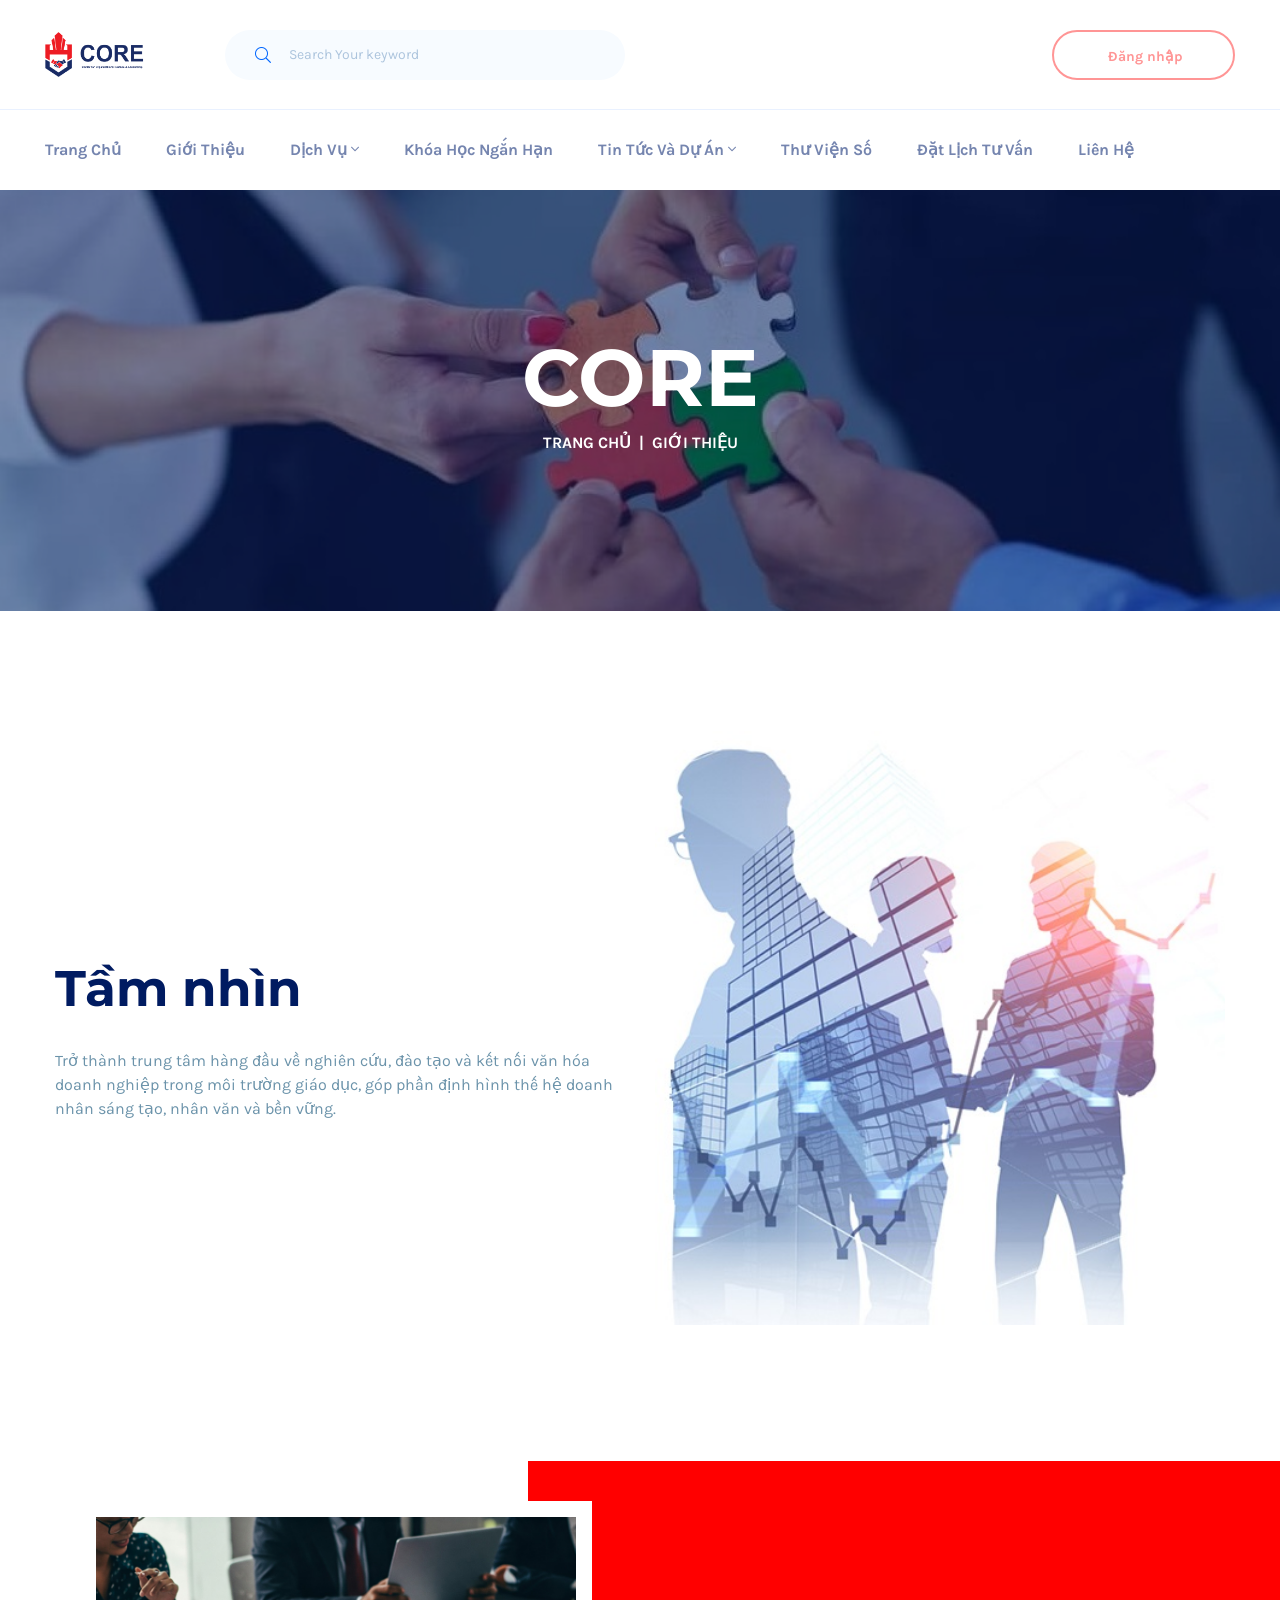
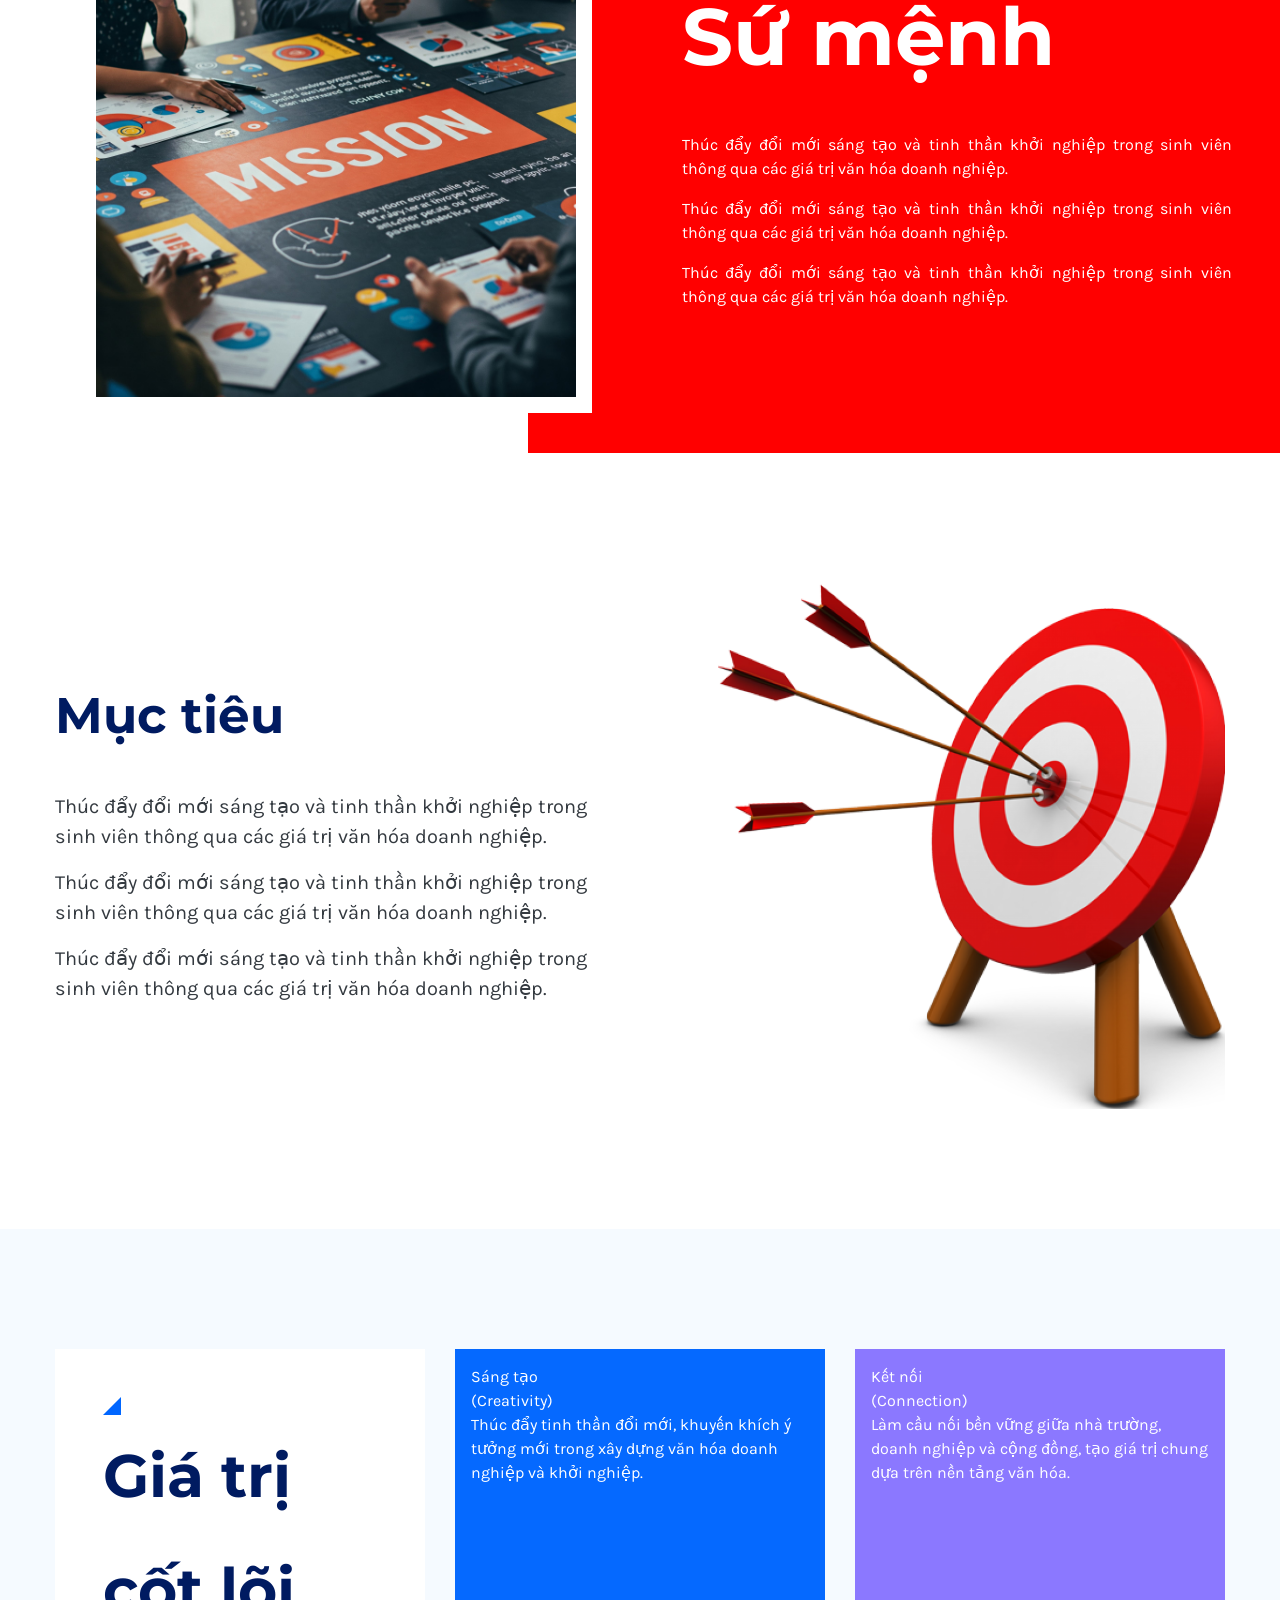
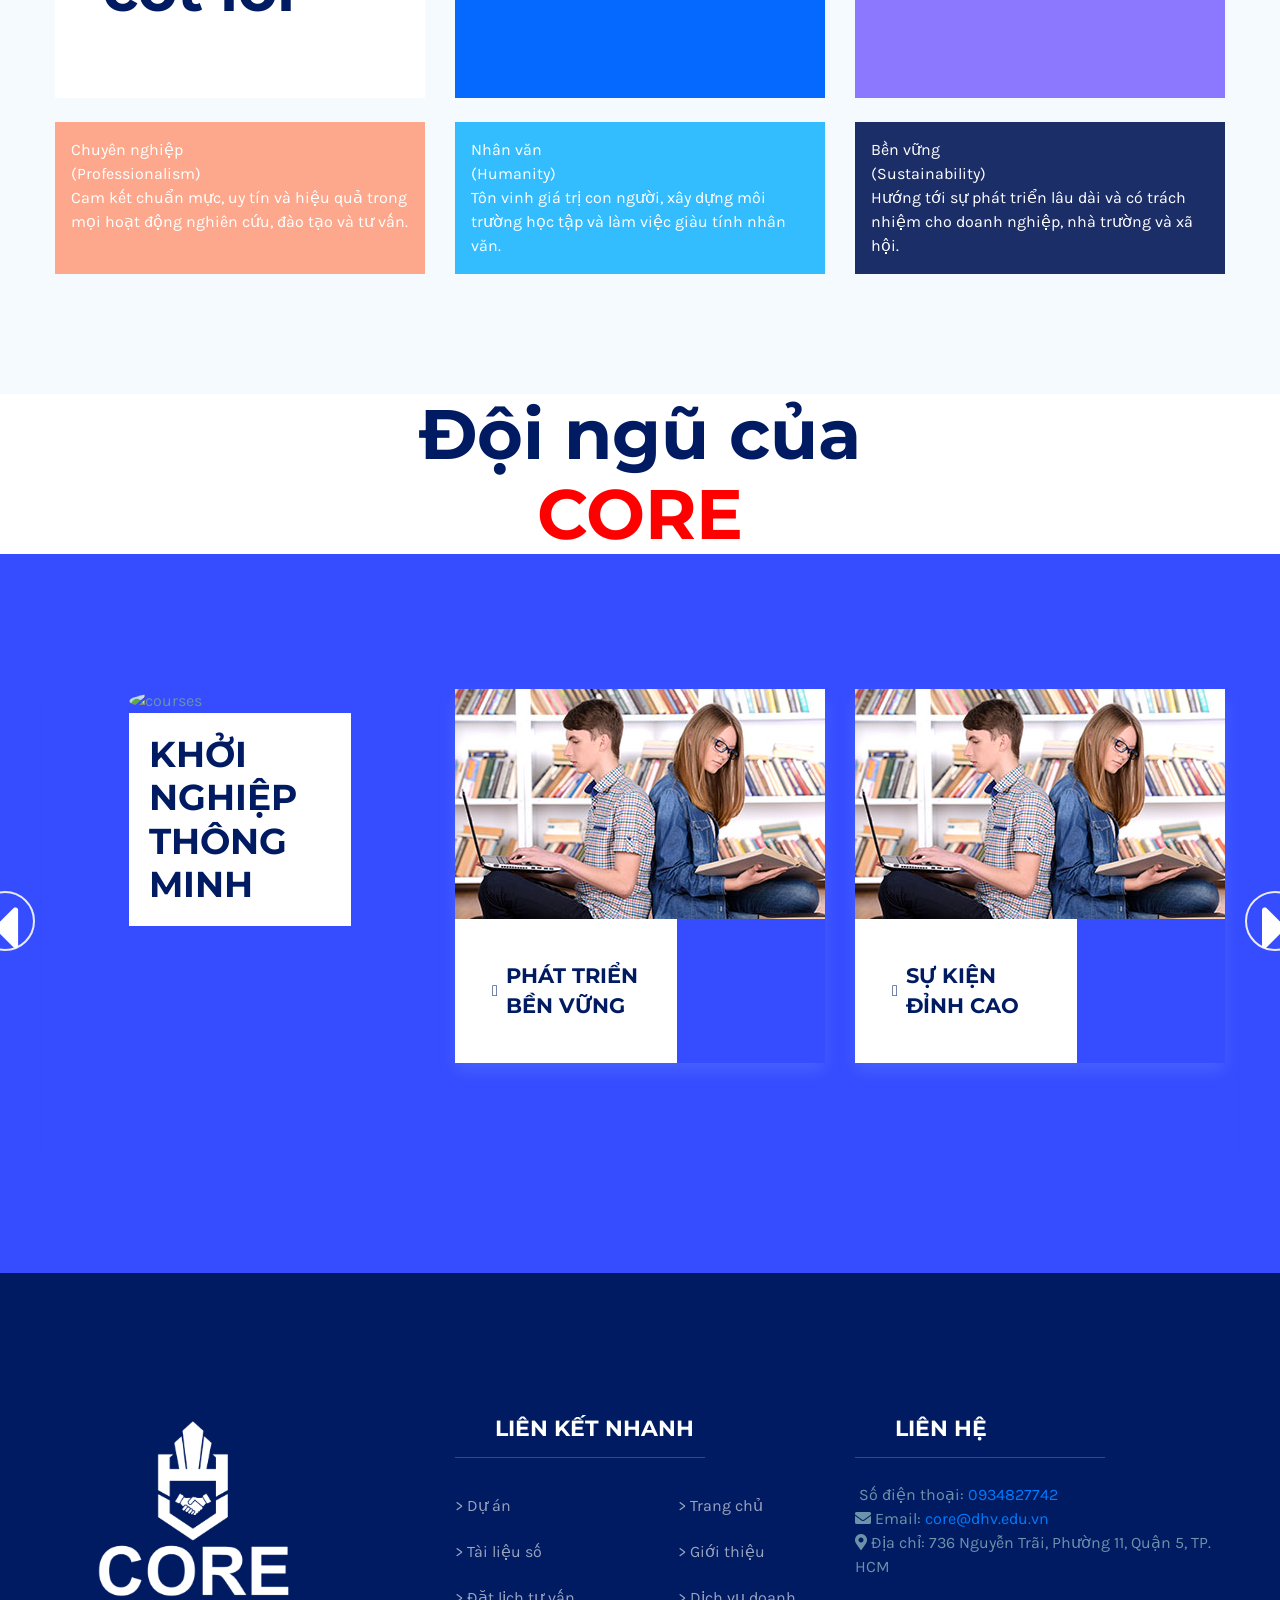
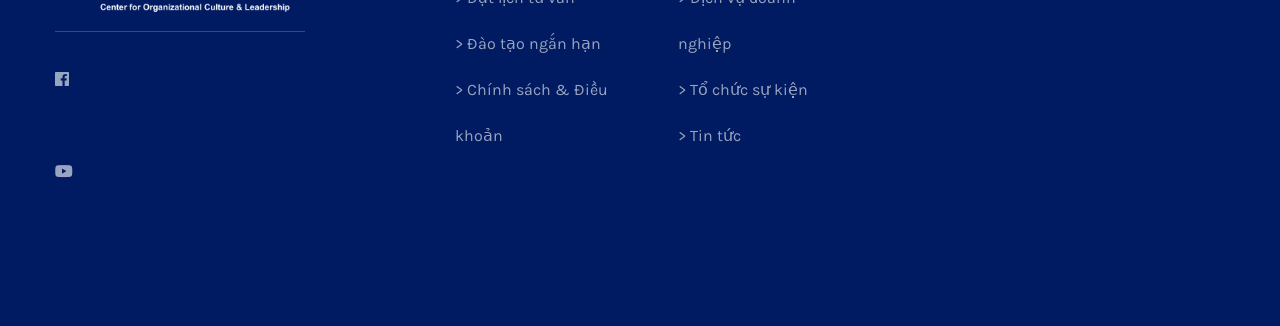
==== commit 4e123cfc: "gd tuvan, dichvu" ====
--- a/about.html
+++ b/about.html
@@ -44,7 +44,7 @@
 
     <!--====== Style css ======-->
     <!-- <link rel="stylesheet" href="assets/css/style.css"> -->
-  <link rel="stylesheet" href="assets/css/about.css">
+    <link rel="stylesheet" href="assets/css/about.css">
 
 </head>
 
@@ -240,7 +240,7 @@
                 <div class='  rounded-4 '
                     style=" width: 65%; padding: 10%; padding-left: 12%; text-align: justify;background-color: red;">
                     <h3 class="title text-white" style="font-size: 80px;">Sứ mệnh</h3>
-                    <ul class='text-white about-content mt-5' >
+                    <ul class='text-white about-content mt-5'>
                         <li class="my-3"> Thúc đẩy đổi mới sáng tạo và tinh thần
                             khởi nghiệp trong sinh viên thông qua
                             các giá trị văn hóa doanh nghiệp.</li>
@@ -315,13 +315,14 @@
                     <div class="h-100 p-3 text-white" style="background-color: #0569ff;">
                         <div class="about-title">Sáng tạo</div>
                         <div class="about-title">(Creativity)</div>
-                        <div class="about-content">Thúc đẩy tinh thần đổi mới, khuyến khích ý tưởng mới trong xây dựng văn hóa doanh nghiệp và
+                        <div class="about-content">Thúc đẩy tinh thần đổi mới, khuyến khích ý tưởng mới trong xây dựng
+                            văn hóa doanh nghiệp và
                             khởi nghiệp.</div>
                     </div>
                 </div>
                 <div class="col-lg-4  d-flex flex-column">
                     <div class="h-100  p-3 text-white" style="background-color: #8b78ff;">
-                         <div class="about-title">Kết nối</div>
+                        <div class="about-title">Kết nối</div>
                         <div class="about-title">(Connection) </div>
                         <div class="about-content">Làm cầu nối bền vững
                             giữa nhà trường, doanh
@@ -334,9 +335,9 @@
             <div class="row pt-4 d-flex align-items-stretch">
                 <div class="col-lg-4  d-flex flex-column">
                     <div class="h-100  p-3 text-white" style="background-color: #fda88d;">
-                         <div class="about-title">Chuyên nghiệp</div>
-                        <div class="about-title">(Professionalism)  </div>
-                       <div class="about-content">Cam kết chuẩn mực, uy
+                        <div class="about-title">Chuyên nghiệp</div>
+                        <div class="about-title">(Professionalism) </div>
+                        <div class="about-content">Cam kết chuẩn mực, uy
                             tín và hiệu quả trong mọi
                             hoạt động nghiên cứu,
                             đào tạo và tư vấn.</div>
@@ -345,35 +346,36 @@
                 </div>
                 <div class="col-lg-4 d-flex flex-column">
                     <div class="h-100  p-3 text-white" style="background-color: #33bdff;">
-                         <div class="about-title">Nhân văn</div>
-                         <div class="about-title">(Humanity) </div>
-                       <div class="about-content">Tôn vinh giá trị con 
-người, xây dựng môi 
-trường học tập và làm 
-việc giàu tính nhân văn.</div>
+                        <div class="about-title">Nhân văn</div>
+                        <div class="about-title">(Humanity) </div>
+                        <div class="about-content">Tôn vinh giá trị con
+                            người, xây dựng môi
+                            trường học tập và làm
+                            việc giàu tính nhân văn.</div>
                     </div>
                 </div>
                 <div class="col-lg-4 d-flex flex-column">
                     <div class="h-100  p-3 text-white" style="background-color: #1c2e68;">
-                       <div class="about-title ">Bền vững</div>
+                        <div class="about-title ">Bền vững</div>
                         <div class="about-title">(Sustainability) </div>
                         <div class="about-content">
-Hướng tới sự phát triển 
-lâu dài và có trách nhiệm 
-cho doanh nghiệp, nhà 
-trường và xã hội.</div>
+                            Hướng tới sự phát triển
+                            lâu dài và có trách nhiệm
+                            cho doanh nghiệp, nhà
+                            trường và xã hội.</div>
                     </div>
                 </div>
             </div>
     </section>
-<!--====== OFFER PART START ======-->
+    <!--====== OFFER PART START ======-->
     <section class="services-area">
         <div class="container">
             <div class="row justify-content-center">
                 <div class="col-lg-11">
                     <div class="section-title text-center">
-                        <h3 class="title" style="padding-bottom: 0px;">Đội ngũ của <span style="color: red;">CORE</span></h3>
-                   
+                        <h3 class="title" style="padding-bottom: 0px;">Đội ngũ của <span style="color: red;">CORE</span>
+                        </h3>
+
                     </div>
                 </div>
             </div>
@@ -384,20 +386,21 @@
         <div class="container">
             <div class="row courses-active">
                 <div class="col-lg-4">
-                    <div class="single-courses mt-30 ">
+                    <div class=" mt-30 ">
                         <div class="d-flex justify-content-center">
-                            <img src="https://toigingiuvedep.vn/wp-content/uploads/2022/04/avatar-anh-vo-dien-cute-de-thuong.jpg" class="rounded-circle " alt="courses" style="width:60%; object-fit: cover;">
-                        </div>
-                        <div class="w-100 d-flex justify-content-center">
+                            <img src="https://toigingiuvedep.vn/wp-content/uploads/2022/04/avatar-anh-vo-dien-cute-de-thuong.jpg"
+                                class="rounded-circle " alt="courses" style="width:60%; object-fit: cover;">
+                        </div>
+                        <div class=" d-flex justify-content-center">
                             <div class="courses-content">
-                                <a href="#" class=" ">
-                                <h5 class="title ">KHỞI NGHIỆP THÔNG MINH</h5>
-                            </a>
+                                <a href="#">
+                                    <h2 class="title">KHỞI NGHIỆP THÔNG MINH</h2>
+                                </a>
                             </div>
 
                         </div>
-                            
-                  
+
+
                     </div>
                 </div>
                 <div class="col-lg-4">
@@ -440,7 +443,7 @@
         </div>
     </section>
 
-    
+
 
     <!--====== OFFER PART ENDS ======-->
 
--- a/assets/css/about.css
+++ b/assets/css/about.css
@@ -1,15 +1,3 @@
-.about-title {
-
-    font-size: 30px;
-font-weight: bold;
-
-}
-.about-content {
-    font-size: 30px;
-    line-height: 1.5;
-    margin-top: 20px;
-}
-
 /*-----------------------------------------------------------------------------------
 
     Template Name: LMS & Online Education Learning HTML Template
@@ -34,45 +22,38 @@
     1. COMMON css 
 ===========================*/
 @import url("https://fonts.googleapis.com/css?family=Karla:400,400i,700,700i|Montserrat:300,300i,400,400i,500,500i,600,600i,700,900|Philosopher:400,700,700i&amp;display=swap");
-
 body {
   font-family: "Karla", sans-serif;
   font-weight: normal;
   font-style: normal;
   color: #6b93aa;
-  overflow-x: hidden;
-}
+  overflow-x: hidden; }
 
 * {
   margin: 0;
   padding: 0;
   -webkit-box-sizing: border-box;
   -moz-box-sizing: border-box;
-  box-sizing: border-box;
-}
+  box-sizing: border-box; }
 
 img {
-  max-width: 100%;
-}
+  max-width: 100%; }
 
 a:focus,
 input:focus,
 textarea:focus,
 button:focus {
   text-decoration: none;
-  outline: none;
-}
+  outline: none; }
 
 a:focus,
 a:hover {
-  text-decoration: none;
-}
+  text-decoration: none; }
 
 i,
 span,
 a {
-  display: inline-block;
-}
+  display: inline-block; }
 
 h1,
 h2,
@@ -83,55 +64,45 @@
   font-family: "Montserrat", sans-serif;
   font-weight: 700;
   color: #001b61;
-  margin: 0px;
-}
+  margin: 0px; }
 
 h1 {
-  font-size: 48px;
-}
+  font-size: 48px; }
 
 h2 {
-  font-size: 36px;
-}
+  font-size: 36px; }
 
 h3 {
-  font-size: 28px;
-}
+  font-size: 28px; }
 
 h4 {
-  font-size: 22px;
-}
+  font-size: 22px; }
 
 h5 {
-  font-size: 18px;
-}
+  font-size: 18px; }
 
 h6 {
-  font-size: 16px;
-}
+  font-size: 16px; }
 
 ul,
 ol {
   margin: 0px;
   padding: 0px;
-list-style-type: none;
-}
+  list-style-type: none; }
 
 p {
-  font-size: 25px;
+  font-size: 16px;
   font-weight: 400;
-  line-height: 37px;
-  color: black;
-  margin: 36px;
-}
+  line-height: 24px;
+  color: #6b93aa;
+  margin: 0px; }
 
 .bg_cover {
   background-position: center center;
   background-size: cover;
   background-repeat: no-repeat;
   width: 100%;
-  height: 100%;
-}
+  height: 100%; }
 
 /*===== All Button Style =====*/
 .main-btn {
@@ -157,212 +128,138 @@
   -ms-transition: all 0.4s ease-out 0s;
   -o-transition: all 0.4s ease-out 0s;
   transition: all 0.4s ease-out 0s;
-  background-color: #f16001;
-}
-
-.main-btn:hover {
-  background-color: #fff;
-  color: #f16001;
-  border-color: #f16001;
-}
-
-.main-btn.main-btn-2 {
-  background-color: #fff;
-  color: #f16001;
-  border-color: #f16001;
-}
-
-.main-btn.main-btn-2:hover {
-  background-color: #f16001;
-  border-color: #f16001;
-  color: #fff;
-}
+  background-color: #f16001; }
+  .main-btn:hover {
+    background-color: #fff;
+    color: #f16001;
+    border-color: #f16001; }
+  .main-btn.main-btn-2 {
+    background-color: #fff;
+    color: #f16001;
+    border-color: #f16001; }
+    .main-btn.main-btn-2:hover {
+      background-color: #f16001;
+      border-color: #f16001;
+      color: #fff; }
 
 .section-title .title {
-  font-size: 35px;
+  font-size: 70px;
   color: #001b61;
   line-height: 80px;
-  padding-bottom: 65px;
-}
-
-@media only screen and (min-width: 992px) and (max-width: 1200px) {
-  .section-title .title {
-    font-size: 60px;
-    line-height: 70px;
-  }
-}
-
-@media only screen and (min-width: 768px) and (max-width: 991px) {
-  .section-title .title {
-    font-size: 46px;
-    line-height: 56px;
-  }
-}
-
-@media (max-width: 767px) {
-  .section-title .title {
-    font-size: 30px;
-    line-height: 40px;
-  }
-}
-
-@media only screen and (min-width: 576px) and (max-width: 767px) {
-  .section-title .title {
-    font-size: 36px;
-    line-height: 46px;
-  }
-}
-
-.section-title .title span {
-  color: #ff9595;
-  /* display: block;  */
-}
-
+  padding-bottom: 65px; }
+  @media only screen and (min-width: 992px) and (max-width: 1200px) {
+    .section-title .title {
+      font-size: 60px;
+      line-height: 70px; } }
+  @media only screen and (min-width: 768px) and (max-width: 991px) {
+    .section-title .title {
+      font-size: 46px;
+      line-height: 56px; } }
+  @media (max-width: 767px) {
+    .section-title .title {
+      font-size: 30px;
+      line-height: 40px; } }
+  @media only screen and (min-width: 576px) and (max-width: 767px) {
+    .section-title .title {
+      font-size: 36px;
+      line-height: 46px; } }
+  .section-title .title span {
+    color: #ff9595;
+    display: block; }
 .section-title.section-title-2 .title {
-  padding-bottom: 7px;
-}
-
-.section-title.section-title-2 .title span {
-  color: #bb51ff;
-  display: inline;
-}
-
+  padding-bottom: 7px; }
+  .section-title.section-title-2 .title span {
+    color: #bb51ff;
+    display: inline; }
 .section-title.section-title-2 p {
   font-size: 20px;
   line-height: 30px;
   color: #6b93aa;
-  padding: 0 60px 46px;
-}
-
-@media (max-width: 767px) {
-  .section-title.section-title-2 p {
-    padding: 0 0px 46px;
-    font-size: 16px;
-  }
-}
-
-@media only screen and (min-width: 576px) and (max-width: 767px) {
-  .section-title.section-title-2 p {
-    padding: 0 0px 46px;
-    font-size: 18px;
-  }
-}
+  padding: 0 60px 46px; }
+  @media (max-width: 767px) {
+    .section-title.section-title-2 p {
+      padding: 0 0px 46px;
+      font-size: 16px; } }
+  @media only screen and (min-width: 576px) and (max-width: 767px) {
+    .section-title.section-title-2 p {
+      padding: 0 0px 46px;
+      font-size: 18px; } }
 
 .error-area {
   height: 100vh;
-  position: relative;
-}
-
-.error-area .error-thumb {
-  position: absolute;
-  top: 0;
-  right: 0;
-  height: 100%;
-  width: 50%;
-}
-
-.error-area .error-thumb img {
-  width: 100%;
-}
-
-.error-area .error-content>span {
-  font-size: 30px;
-  color: #06f;
-  padding-bottom: 15px;
-}
-
-@media only screen and (min-width: 768px) and (max-width: 991px) {
-  .error-area .error-content>span {
-    font-size: 22px;
-  }
-}
-
-@media (max-width: 767px) {
-  .error-area .error-content>span {
-    font-size: 18px;
-  }
-}
-
-.error-area .error-content .title {
-  font-size: 80px;
-  line-height: 90px;
-  padding-bottom: 35px;
-}
-
-@media only screen and (min-width: 1200px) and (max-width: 1600px) {
+  position: relative; }
+  .error-area .error-thumb {
+    position: absolute;
+    top: 0;
+    right: 0;
+    height: 100%;
+    width: 50%; }
+    .error-area .error-thumb img {
+      width: 100%; }
+  .error-area .error-content > span {
+    font-size: 30px;
+    color: #06f;
+    padding-bottom: 15px; }
+    @media only screen and (min-width: 768px) and (max-width: 991px) {
+      .error-area .error-content > span {
+        font-size: 22px; } }
+    @media (max-width: 767px) {
+      .error-area .error-content > span {
+        font-size: 18px; } }
   .error-area .error-content .title {
-    font-size: 70px;
-    line-height: 80px;
-  }
-}
-
-@media only screen and (min-width: 992px) and (max-width: 1200px) {
-  .error-area .error-content .title {
-    font-size: 65px;
-    line-height: 75px;
-  }
-}
-
-@media only screen and (min-width: 768px) and (max-width: 991px) {
-  .error-area .error-content .title {
-    font-size: 44px;
-    line-height: 54px;
-  }
-}
-
-@media (max-width: 767px) {
-  .error-area .error-content .title {
-    font-size: 30px;
-    line-height: 40px;
-  }
-}
-
-.error-area .error-content ul li {
-  display: inline-block;
-}
-
-.error-area .error-content ul li a {
-  background: #24ffce;
-  color: #001b61;
-  line-height: 60px;
-  padding: 0 40px;
-  border-radius: 30px;
-  font-weight: 700;
-  border: 2px solid #24ffce;
-  margin-right: 18px;
-  -webkit-transition: all 0.3s ease-out 0s;
-  -moz-transition: all 0.3s ease-out 0s;
-  -ms-transition: all 0.3s ease-out 0s;
-  -o-transition: all 0.3s ease-out 0s;
-  transition: all 0.3s ease-out 0s;
-}
-
-@media (max-width: 767px) {
-  .error-area .error-content ul li a {
-    line-height: 50px;
-    padding: 0 20px;
-    font-size: 14px;
-    margin-bottom: 30px;
-  }
-}
-
-.error-area .error-content ul li a:hover {
-  border-color: #daebff;
-  color: #739fba;
-  background-color: transparent;
-}
-
-.error-area .error-content ul li:last-child a {
-  background-color: transparent;
-  color: #739fba;
-  border-color: #daebff;
-}
-
-.error-area .error-content ul li:last-child a:hover {
-  border-color: #24ffce;
-  background: #24ffce;
-  color: #001b61;
-}
+    font-size: 80px;
+    line-height: 90px;
+    padding-bottom: 35px; }
+    @media only screen and (min-width: 1200px) and (max-width: 1600px) {
+      .error-area .error-content .title {
+        font-size: 70px;
+        line-height: 80px; } }
+    @media only screen and (min-width: 992px) and (max-width: 1200px) {
+      .error-area .error-content .title {
+        font-size: 65px;
+        line-height: 75px; } }
+    @media only screen and (min-width: 768px) and (max-width: 991px) {
+      .error-area .error-content .title {
+        font-size: 44px;
+        line-height: 54px; } }
+    @media (max-width: 767px) {
+      .error-area .error-content .title {
+        font-size: 30px;
+        line-height: 40px; } }
+  .error-area .error-content ul li {
+    display: inline-block; }
+    .error-area .error-content ul li a {
+      background: #24ffce;
+      color: #001b61;
+      line-height: 60px;
+      padding: 0 40px;
+      border-radius: 30px;
+      font-weight: 700;
+      border: 2px solid #24ffce;
+      margin-right: 18px;
+      -webkit-transition: all 0.3s ease-out 0s;
+      -moz-transition: all 0.3s ease-out 0s;
+      -ms-transition: all 0.3s ease-out 0s;
+      -o-transition: all 0.3s ease-out 0s;
+      transition: all 0.3s ease-out 0s; }
+      @media (max-width: 767px) {
+        .error-area .error-content ul li a {
+          line-height: 50px;
+          padding: 0 20px;
+          font-size: 14px;
+          margin-bottom: 30px; } }
+      .error-area .error-content ul li a:hover {
+        border-color: #daebff;
+        color: #739fba;
+        background-color: transparent; }
+    .error-area .error-content ul li:last-child a {
+      background-color: transparent;
+      color: #739fba;
+      border-color: #daebff; }
+      .error-area .error-content ul li:last-child a:hover {
+        border-color: #24ffce;
+        background: #24ffce;
+        color: #001b61; }
 
 /*===== All Preloader Style =====*/
 #preloader {
@@ -373,29 +270,25 @@
   position: fixed;
   right: 0;
   top: 0;
-  z-index: 99999;
-}
+  z-index: 99999; }
 
 #status {
   left: 50%;
   margin: -25px 0 0 -15px;
   position: fixed;
-  top: 50%;
-}
+  top: 50%; }
 
 #status,
 .spinner {
   height: 30px;
-  width: 50px;
-}
+  width: 50px; }
 
 .spinner {
   font-size: 10px;
   margin: 0 auto;
-  text-align: center;
-}
-
-.spinner>div {
+  text-align: center; }
+
+.spinner > div {
   -webkit-animation: stretchdelay 1.2s infinite ease-in-out;
   -moz-animation: stretchdelay 1.2s infinite ease-in-out;
   -o-animation: stretchdelay 1.2s infinite ease-in-out;
@@ -403,39 +296,33 @@
   background-color: #30BCFF;
   display: inline-block;
   height: 100%;
-  width: 6px;
-}
+  width: 6px; }
 
 .spinner .rect2 {
   -webkit-animation-delay: -1.1s;
   -moz-animation-delay: -1.1s;
   -o-animation-delay: -1.1s;
-  animation-delay: -1.1s;
-}
+  animation-delay: -1.1s; }
 
 .spinner .rect3 {
   -webkit-animation-delay: -1s;
   -moz-animation-delay: -1s;
   -o-animation-delay: -1s;
-  animation-delay: -1s;
-}
+  animation-delay: -1s; }
 
 .spinner .rect4 {
   -webkit-animation-delay: -0.9s;
   -moz-animation-delay: -0.9s;
   -o-animation-delay: -0.9s;
-  animation-delay: -0.9s;
-}
+  animation-delay: -0.9s; }
 
 .spinner .rect5 {
   -webkit-animation-delay: -0.8s;
   -moz-animation-delay: -0.8s;
   -o-animation-delay: -0.8s;
-  animation-delay: -0.8s;
-}
+  animation-delay: -0.8s; }
 
 @-webkit-keyframes stretchdelay {
-
   0%,
   40%,
   100% {
@@ -443,20 +330,14 @@
     -moz-transform: scaleY(1);
     -ms-transform: scaleY(1);
     -o-transform: scaleY(1);
-    transform: scaleY(1);
-  }
-
+    transform: scaleY(1); }
   20% {
     -webkit-transform: scaleY(1.6);
     -moz-transform: scaleY(1.6);
     -ms-transform: scaleY(1.6);
     -o-transform: scaleY(1.6);
-    transform: scaleY(1.6);
-  }
-}
-
+    transform: scaleY(1.6); } }
 @keyframes stretchdelay {
-
   0%,
   40%,
   100% {
@@ -464,18 +345,13 @@
     -moz-transform: scaleY(1);
     -ms-transform: scaleY(1);
     -o-transform: scaleY(1);
-    transform: scaleY(1);
-  }
-
+    transform: scaleY(1); }
   20% {
     -webkit-transform: scaleY(1.6);
     -moz-transform: scaleY(1.6);
     -ms-transform: scaleY(1.6);
     -o-transform: scaleY(1.6);
-    transform: scaleY(1.6);
-  }
-}
-
+    transform: scaleY(1.6); } }
 /*===========================
     2.HEADER css 
 ===========================*/
@@ -485,327 +361,195 @@
   height: 110px;
   display: flex;
   align-items: center;
-  border-bottom: 1px solid #e9f1ff;
-}
-
-@media (max-width: 767px) {
-  .header-area .header-top {
-    padding-left: 0px;
-    padding-right: 0px;
-    height: 120px;
-  }
-}
-
-@media only screen and (min-width: 576px) and (max-width: 767px) {
-  .header-area .header-top {
-    padding-left: 15px;
-    padding-right: 15px;
-    height: 110px;
-  }
-}
-
-.header-area .header-top .header-logo form {
-  margin-left: 80px;
-}
-
-@media only screen and (min-width: 992px) and (max-width: 1200px) {
+  border-bottom: 1px solid #e9f1ff; }
+  @media (max-width: 767px) {
+    .header-area .header-top {
+      padding-left: 0px;
+      padding-right: 0px;
+      height: 120px; } }
+  @media only screen and (min-width: 576px) and (max-width: 767px) {
+    .header-area .header-top {
+      padding-left: 15px;
+      padding-right: 15px;
+      height: 110px; } }
   .header-area .header-top .header-logo form {
-    margin-left: 20px;
-  }
-}
-
-@media only screen and (min-width: 768px) and (max-width: 991px) {
-  .header-area .header-top .header-logo form {
-    margin-left: 20px;
-  }
-}
-
-.header-area .header-top .header-logo form .input-box {
-  position: relative;
-}
-
-.header-area .header-top .header-logo form .input-box i {
-  position: absolute;
-  left: 30px;
-  top: 50%;
-  transform: translateY(-50%);
-  color: #06f;
-}
-
-.header-area .header-top .header-logo form .input-box input {
-  height: 50px;
-  line-height: 50px;
-  border-radius: 30px;
-  padding-left: 64px;
-  background: #f7fbff;
-  border: 0;
-  width: 400px;
-  color: #acc4dd;
-  font-size: 14px;
-}
-
-@media only screen and (min-width: 992px) and (max-width: 1200px) {
-  .header-area .header-top .header-logo form .input-box input {
-    width: 280px;
-  }
-}
-
-@media only screen and (min-width: 768px) and (max-width: 991px) {
-  .header-area .header-top .header-logo form .input-box input {
-    width: 240px;
-  }
-}
-
-.header-area .header-top .header-logo form .input-box input::placeholder {
-  color: #acc4dd;
-  opacity: 1;
-}
-
-.header-area .header-top .header-btns ul li {
-  display: inline-block;
-}
-
-.header-area .header-top .header-btns ul li a {
-  font-size: 14px;
-  color: #001b61;
-  font-weight: 700;
-  margin-left: 35px;
-  line-height: 50px;
-}
-
-@media only screen and (min-width: 768px) and (max-width: 991px) {
-  .header-area .header-top .header-btns ul li a {
+    margin-left: 80px; }
+    @media only screen and (min-width: 992px) and (max-width: 1200px) {
+      .header-area .header-top .header-logo form {
+        margin-left: 20px; } }
+    @media only screen and (min-width: 768px) and (max-width: 991px) {
+      .header-area .header-top .header-logo form {
+        margin-left: 20px; } }
+    .header-area .header-top .header-logo form .input-box {
+      position: relative; }
+      .header-area .header-top .header-logo form .input-box i {
+        position: absolute;
+        left: 30px;
+        top: 50%;
+        transform: translateY(-50%);
+        color: #06f; }
+      .header-area .header-top .header-logo form .input-box input {
+        height: 50px;
+        line-height: 50px;
+        border-radius: 30px;
+        padding-left: 64px;
+        background: #f7fbff;
+        border: 0;
+        width: 400px;
+        color: #acc4dd;
+        font-size: 14px; }
+        @media only screen and (min-width: 992px) and (max-width: 1200px) {
+          .header-area .header-top .header-logo form .input-box input {
+            width: 280px; } }
+        @media only screen and (min-width: 768px) and (max-width: 991px) {
+          .header-area .header-top .header-logo form .input-box input {
+            width: 240px; } }
+        .header-area .header-top .header-logo form .input-box input::placeholder {
+          color: #acc4dd;
+          opacity: 1; }
+  .header-area .header-top .header-btns ul li {
+    display: inline-block; }
+    .header-area .header-top .header-btns ul li a {
+      font-size: 14px;
+      color: #001b61;
+      font-weight: 700;
+      margin-left: 35px;
+      line-height: 50px; }
+      @media only screen and (min-width: 768px) and (max-width: 991px) {
+        .header-area .header-top .header-btns ul li a {
+          margin-left: 30px; } }
+      .header-area .header-top .header-btns ul li a i {
+        color: #30bcff;
+        margin-right: 5px; }
+    .header-area .header-top .header-btns ul li:first-child a {
+      margin-left: 0; }
+  .header-area .header-top .trial-btns a {
+    height: 50px;
+    line-height: 50px;
+    border: 2px solid #ff9595;
+    color: #ff9595;
+    padding: 0 50px;
+    border-radius: 30px;
+    margin-left: 45px;
+    font-weight: 700;
+    font-size: 14px; }
+    @media only screen and (min-width: 992px) and (max-width: 1200px) {
+      .header-area .header-top .trial-btns a {
+        padding: 0 20px;
+        margin-left: 12px; } }
+.header-area.header-area-3 {
+  background: #f5fbff; }
+  .header-area.header-area-3 .header-top {
+    height: 155px;
+    padding-bottom: 13px; }
+  .header-area.header-area-3 .header-btns form {
+    margin-left: 80px; }
+    @media only screen and (min-width: 992px) and (max-width: 1200px) {
+      .header-area.header-area-3 .header-btns form {
+        margin-left: 20px; } }
+    @media only screen and (min-width: 768px) and (max-width: 991px) {
+      .header-area.header-area-3 .header-btns form {
+        margin-left: 20px; } }
+    .header-area.header-area-3 .header-btns form .input-box {
+      position: relative; }
+      .header-area.header-area-3 .header-btns form .input-box i {
+        position: absolute;
+        left: 30px;
+        top: 50%;
+        transform: translateY(-50%);
+        color: #06f; }
+      .header-area.header-area-3 .header-btns form .input-box input {
+        height: 50px;
+        line-height: 50px;
+        border-radius: 30px;
+        padding-left: 64px;
+        background: #fff;
+        border: 0;
+        width: 290px;
+        color: #acc4dd;
+        font-size: 14px; }
+        @media only screen and (min-width: 992px) and (max-width: 1200px) {
+          .header-area.header-area-3 .header-btns form .input-box input {
+            width: 280px; } }
+        @media only screen and (min-width: 768px) and (max-width: 991px) {
+          .header-area.header-area-3 .header-btns form .input-box input {
+            width: 240px; } }
+        .header-area.header-area-3 .header-btns form .input-box input::placeholder {
+          color: #acc4dd;
+          opacity: 1; }
+  .header-area.header-area-3 .header-btns .trial-btns a {
+    color: #001b61;
     margin-left: 30px;
-  }
-}
-
-.header-area .header-top .header-btns ul li a i {
-  color: #30bcff;
-  margin-right: 5px;
-}
-
-.header-area .header-top .header-btns ul li:first-child a {
-  margin-left: 0;
-}
-
-.header-btns .trial-btns i {
-  color: red;
-  /* Màu icon đỏ */
-  margin-right: 8px;
-  /* Khoảng cách giữa icon và văn bản */
-}
-
-.header-area .header-top .trial-btns a {
-  height: 50px;
-  line-height: 110px;
-  /* border: 2px solid #ff9595; */
-  color: black;
-  padding: 0 50px;
-  border-radius: 30px;
-  margin-left: 45px;
-  font-weight: 700;
-  font-size: 18px;
-}
-
-@media only screen and (min-width: 992px) and (max-width: 1200px) {
-  .header-area .header-top .trial-btns a {
-    padding: 0 20px;
-    margin-left: 12px;
-  }
-}
-
-.header-area.header-area-3 {
-  background: #f5fbff;
-}
-
-.header-area.header-area-3 .header-top {
-  height: 155px;
-  padding-bottom: 13px;
-}
-
-.header-area.header-area-3 .header-btns form {
-  margin-left: 80px;
-}
-
-@media only screen and (min-width: 992px) and (max-width: 1200px) {
-  .header-area.header-area-3 .header-btns form {
-    margin-left: 20px;
-  }
-}
-
-@media only screen and (min-width: 768px) and (max-width: 991px) {
-  .header-area.header-area-3 .header-btns form {
-    margin-left: 20px;
-  }
-}
-
-.header-area.header-area-3 .header-btns form .input-box {
-  position: relative;
-}
-
-.header-area.header-area-3 .header-btns form .input-box i {
-  position: absolute;
-  left: 30px;
-  top: 50%;
-  transform: translateY(-50%);
-  color: #06f;
-}
-
-.header-area.header-area-3 .header-btns form .input-box input {
-  height: 50px;
-  line-height: 50px;
-  border-radius: 30px;
-  padding-left: 64px;
-  background: #fff;
-  border: 0;
-  width: 290px;
-  color: #acc4dd;
-  font-size: 14px;
-}
-
-@media only screen and (min-width: 992px) and (max-width: 1200px) {
-  .header-area.header-area-3 .header-btns form .input-box input {
-    width: 280px;
-  }
-}
-
-@media only screen and (min-width: 768px) and (max-width: 991px) {
-  .header-area.header-area-3 .header-btns form .input-box input {
-    width: 240px;
-  }
-}
-
-.header-area.header-area-3 .header-btns form .input-box input::placeholder {
-  color: #acc4dd;
-  opacity: 1;
-}
-
-.header-area.header-area-3 .header-btns .trial-btns a {
-  color: #001b61;
-  margin-left: 30px;
-  white-space: nowrap;
-}
-
-.header-area.header-area-3 .header-menu .navigation {
-  background-color: transparent;
-  top: 120px;
-  padding: 0 0px;
-}
-
-.header-area.header-area-3 .header-menu .navigation.sticky {
-  position: fixed;
-  top: 0;
-  left: 0;
-  right: 0;
-  animation: sticky 1s;
-  background-color: #fff;
-  box-shadow: 0px 5px 5px 0px rgba(0, 0, 0, 0.04);
-  padding: 0;
-}
-
-.header-area.header-area-3 .header-menu .navigation.sticky .navbar .navbar-nav .nav-item a {
-  line-height: 80px;
-}
-
-@media only screen and (min-width: 768px) and (max-width: 991px) {
-  .header-area.header-area-3 .header-menu .navigation.sticky .navbar .navbar-nav .nav-item a {
-    line-height: 40px;
-  }
-}
-
-@media (max-width: 767px) {
-  .header-area.header-area-3 .header-menu .navigation.sticky .navbar .navbar-nav .nav-item a {
-    line-height: 40px;
-  }
-}
-
-.header-area.header-area-3 .header-menu .navigation.sticky .navbar .navbar-nav .nav-item a::before {
-  top: 0;
-}
-
-@media only screen and (min-width: 768px) and (max-width: 991px) {
-  .header-area.header-area-3 .header-menu .navigation.sticky .navbar .navbar-collapse {
-    top: 100% !important;
-  }
-}
-
-@media (max-width: 767px) {
-  .header-area.header-area-3 .header-menu .navigation.sticky .navbar .navbar-collapse {
-    top: 100%;
-  }
-}
-
-.header-area.header-area-3 .header-menu .navigation .navbar {
-  background: #fff;
-}
-
-.header-area.header-area-3 .header-menu .navigation .navbar .navbar-nav {
-  padding-left: 40px;
-}
-
-@media only screen and (min-width: 768px) and (max-width: 991px) {
-  .header-area.header-area-3 .header-menu .navigation .navbar .navbar-nav {
-    padding-left: 0;
-  }
-}
-
-@media (max-width: 767px) {
-  .header-area.header-area-3 .header-menu .navigation .navbar .navbar-nav {
-    padding-left: 0;
-  }
-}
-
-.header-area.header-area-3 .header-menu .navigation .navbar .navbar-nav .nav-item a {
-  line-height: 70px;
-  color: #59879e;
-}
-
-@media only screen and (min-width: 768px) and (max-width: 991px) {
-  .header-area.header-area-3 .header-menu .navigation .navbar .navbar-nav .nav-item a {
-    line-height: 40px;
-  }
-}
-
-@media (max-width: 767px) {
-  .header-area.header-area-3 .header-menu .navigation .navbar .navbar-nav .nav-item a {
-    line-height: 40px;
-  }
-}
-
-.header-area.header-area-3 .header-menu .navigation .navbar .navbar-nav .nav-item a::before {
-  display: none;
-}
-
-.header-area.header-area-3 .header-menu .navigation .navbar .navbar-nav .nav-item .sub-menu li a {
-  line-height: 35px;
-}
-
-.header-area.header-area-3 .header-menu .navigation .navbar .navbar-nav .nav-item .sub-menu li a:hover {
-  background: #06f;
-}
-
-.header-area.header-area-3 .header-menu .navigation .navbar .navbar-item .menu-icon {
-  padding: 25px 10px 25px 0;
-}
-
-.header-area.header-area-3 .header-menu .navigation .navbar .navbar-item .menu-icon ul li a {
-  color: #b8cce8;
-}
-
-.header-area.header-area-3 .header-menu .navigation .navbar .navbar-item .menu-icon ul li a:hover {
-  color: #0066ff;
-}
-
-.header-area.header-area-3 .header-menu .navigation .navbar .navbar-item .bars-area span i {
-  cursor: pointer;
-  line-height: 60px;
-  background: #0066ff;
-  color: #fff;
-  padding: 0 20px;
-  font-size: 24px;
-  margin-right: 5px;
-  margin-left: 40px;
-}
+    white-space: nowrap; }
+  .header-area.header-area-3 .header-menu .navigation {
+    background-color: transparent;
+    top: 120px;
+    padding: 0 0px; }
+    .header-area.header-area-3 .header-menu .navigation.sticky {
+      position: fixed;
+      top: 0;
+      left: 0;
+      right: 0;
+      animation: sticky 1s;
+      background-color: #fff;
+      box-shadow: 0px 5px 5px 0px rgba(0, 0, 0, 0.04);
+      padding: 0; }
+      .header-area.header-area-3 .header-menu .navigation.sticky .navbar .navbar-nav .nav-item a {
+        line-height: 80px; }
+        @media only screen and (min-width: 768px) and (max-width: 991px) {
+          .header-area.header-area-3 .header-menu .navigation.sticky .navbar .navbar-nav .nav-item a {
+            line-height: 40px; } }
+        @media (max-width: 767px) {
+          .header-area.header-area-3 .header-menu .navigation.sticky .navbar .navbar-nav .nav-item a {
+            line-height: 40px; } }
+        .header-area.header-area-3 .header-menu .navigation.sticky .navbar .navbar-nav .nav-item a::before {
+          top: 0; }
+      @media only screen and (min-width: 768px) and (max-width: 991px) {
+        .header-area.header-area-3 .header-menu .navigation.sticky .navbar .navbar-collapse {
+          top: 100% !important; } }
+      @media (max-width: 767px) {
+        .header-area.header-area-3 .header-menu .navigation.sticky .navbar .navbar-collapse {
+          top: 100%; } }
+    .header-area.header-area-3 .header-menu .navigation .navbar {
+      background: #fff; }
+      .header-area.header-area-3 .header-menu .navigation .navbar .navbar-nav {
+        padding-left: 40px; }
+        @media only screen and (min-width: 768px) and (max-width: 991px) {
+          .header-area.header-area-3 .header-menu .navigation .navbar .navbar-nav {
+            padding-left: 0; } }
+        @media (max-width: 767px) {
+          .header-area.header-area-3 .header-menu .navigation .navbar .navbar-nav {
+            padding-left: 0; } }
+        .header-area.header-area-3 .header-menu .navigation .navbar .navbar-nav .nav-item a {
+          line-height: 70px;
+          color: #59879e; }
+          @media only screen and (min-width: 768px) and (max-width: 991px) {
+            .header-area.header-area-3 .header-menu .navigation .navbar .navbar-nav .nav-item a {
+              line-height: 40px; } }
+          @media (max-width: 767px) {
+            .header-area.header-area-3 .header-menu .navigation .navbar .navbar-nav .nav-item a {
+              line-height: 40px; } }
+          .header-area.header-area-3 .header-menu .navigation .navbar .navbar-nav .nav-item a::before {
+            display: none; }
+        .header-area.header-area-3 .header-menu .navigation .navbar .navbar-nav .nav-item .sub-menu li a {
+          line-height: 35px; }
+          .header-area.header-area-3 .header-menu .navigation .navbar .navbar-nav .nav-item .sub-menu li a:hover {
+            background: #06f; }
+      .header-area.header-area-3 .header-menu .navigation .navbar .navbar-item .menu-icon {
+        padding: 25px 10px 25px 0; }
+        .header-area.header-area-3 .header-menu .navigation .navbar .navbar-item .menu-icon ul li a {
+          color: #b8cce8; }
+          .header-area.header-area-3 .header-menu .navigation .navbar .navbar-item .menu-icon ul li a:hover {
+            color: #0066ff; }
+      .header-area.header-area-3 .header-menu .navigation .navbar .navbar-item .bars-area span i {
+        cursor: pointer;
+        line-height: 60px;
+        background: #0066ff;
+        color: #fff;
+        padding: 0 20px;
+        font-size: 24px;
+        margin-right: 5px;
+        margin-left: 40px; }
 
 .navigation {
   padding: 0;
@@ -817,823 +561,536 @@
   background-color: transparent;
   padding-left: 70px;
   padding-right: 70px;
-  background: #fff;
-}
-
-@media only screen and (min-width: 1200px) and (max-width: 1600px) {
-  .navigation {
-    padding-left: 30px;
-    padding-right: 30px;
-  }
-}
-
-@media only screen and (min-width: 992px) and (max-width: 1200px) {
-  .navigation {
-    padding-left: 20px;
-    padding-right: 20px;
-  }
-}
-
-@media only screen and (min-width: 768px) and (max-width: 991px) {
-  .navigation {
-    padding-left: 0px;
-    padding-right: 0px;
-    padding: 32px 0;
-  }
-}
-
-@media (max-width: 767px) {
-  .navigation {
-    padding-left: 20px;
-    padding-right: 20px;
-    padding: 32px 0;
-    top: 120px;
-  }
-}
-
-@media only screen and (min-width: 576px) and (max-width: 767px) {
-  .navigation {
-    padding-left: 20px;
-    padding-right: 20px;
-    padding: 32px 0;
-    top: 110px;
-  }
-}
-
-.navigation.sticky {
-  position: fixed;
-  top: 0;
-  left: 0;
-  right: 0;
-  animation: sticky 1s;
-  background-color: #fff;
-  box-shadow: 0px 5px 5px 0px rgba(0, 0, 0, 0.04);
-  padding: 0;
-}
-
-@media only screen and (min-width: 768px) and (max-width: 991px) {
+  background: #fff; }
+  @media only screen and (min-width: 1200px) and (max-width: 1600px) {
+    .navigation {
+      padding-left: 30px;
+      padding-right: 30px; } }
+  @media only screen and (min-width: 992px) and (max-width: 1200px) {
+    .navigation {
+      padding-left: 20px;
+      padding-right: 20px; } }
+  @media only screen and (min-width: 768px) and (max-width: 991px) {
+    .navigation {
+      padding-left: 0px;
+      padding-right: 0px;
+      padding: 32px 0; } }
+  @media (max-width: 767px) {
+    .navigation {
+      padding-left: 20px;
+      padding-right: 20px;
+      padding: 32px 0;
+      top: 120px; } }
+  @media only screen and (min-width: 576px) and (max-width: 767px) {
+    .navigation {
+      padding-left: 20px;
+      padding-right: 20px;
+      padding: 32px 0;
+      top: 110px; } }
   .navigation.sticky {
-    padding: 20px 0;
-  }
-}
-
-@media (max-width: 767px) {
-  .navigation.sticky {
-    padding: 20px 0;
-  }
-}
-
-.navigation.sticky .navbar .navbar-nav .nav-item a {
-  line-height: 80px;
-}
-
-@media only screen and (min-width: 768px) and (max-width: 991px) {
-  .navigation.sticky .navbar .navbar-nav .nav-item a {
-    line-height: 40px;
-  }
-}
-
-@media (max-width: 767px) {
-  .navigation.sticky .navbar .navbar-nav .nav-item a {
-    line-height: 40px;
-  }
-}
-
-.navigation.sticky .navbar .navbar-nav .nav-item a::before {
-  top: 0;
-}
-
-@media only screen and (min-width: 768px) and (max-width: 991px) {
-  .navigation.sticky .navbar .navbar-collapse {
-    top: 155%;
-  }
-}
-
-@media (max-width: 767px) {
-  .navigation.sticky .navbar .navbar-collapse {
-    top: 155%;
-  }
-}
-
-.navigation .navbar {
-  position: relative;
-  padding: 0;
-}
-
-.navigation .navbar .navbar-toggler .toggler-icon {
-  width: 30px;
-  height: 2px;
-  background-color: #f16001;
-  margin: 5px 0;
-  display: block;
-  position: relative;
-  -webkit-transition: all 0.3s ease-out 0s;
-  -moz-transition: all 0.3s ease-out 0s;
-  -ms-transition: all 0.3s ease-out 0s;
-  -o-transition: all 0.3s ease-out 0s;
-  transition: all 0.3s ease-out 0s;
-}
-
-.navigation .navbar .navbar-toggler.active .toggler-icon:nth-of-type(1) {
-  -webkit-transform: rotate(45deg);
-  -moz-transform: rotate(45deg);
-  -ms-transform: rotate(45deg);
-  -o-transform: rotate(45deg);
-  transform: rotate(45deg);
-  top: 7px;
-}
-
-.navigation .navbar .navbar-toggler.active .toggler-icon:nth-of-type(2) {
-  opacity: 0;
-}
-
-.navigation .navbar .navbar-toggler.active .toggler-icon:nth-of-type(3) {
-  -webkit-transform: rotate(135deg);
-  -moz-transform: rotate(135deg);
-  -ms-transform: rotate(135deg);
-  -o-transform: rotate(135deg);
-  transform: rotate(135deg);
-  top: -7px;
-}
-
-@media only screen and (min-width: 768px) and (max-width: 991px) {
-  .navigation .navbar .navbar-collapse {
-    position: absolute;
-    top: 190%;
+    position: fixed;
+    top: 0;
     left: 0;
-    width: 100%;
+    right: 0;
+    animation: sticky 1s;
     background-color: #fff;
-    z-index: 8;
-    padding: 10px 16px;
-    box-shadow: 0 26px 48px 0 rgba(0, 0, 0, 0.15);
-  }
-}
-
-@media (max-width: 767px) {
-  .navigation .navbar .navbar-collapse {
-    position: absolute;
-    top: 190%;
-    left: 0;
-    width: 100%;
-    background-color: #fff;
-    z-index: 8;
-    padding: 10px 16px;
-    box-shadow: 0 26px 48px 0 rgba(0, 0, 0, 0.15);
-  }
-}
-
-@media only screen and (min-width: 576px) and (max-width: 767px) {
-  .navigation .navbar .navbar-collapse {
-    top: 190%;
-  }
-}
-
-@media only screen and (min-width: 768px) and (max-width: 991px) {
-  .navigation .navbar .navbar-nav {
-    margin-right: 0;
-  }
-}
-
-@media (max-width: 767px) {
-  .navigation .navbar .navbar-nav {
-    margin-right: 0;
-  }
-}
-
-.navigation .navbar .navbar-nav .nav-item {
-  position: relative;
-}
-
-.navigation .navbar .navbar-nav .nav-item a {
-  font-size: 16px;
-  font-weight: 700;
-  padding: 0;
-  color: #0b3293;
-  text-transform: capitalize;
-  position: relative;
-  margin: 0;
-  line-height: 80px;
-  -webkit-transition: all 0.3s ease-out 0s;
-  -moz-transition: all 0.3s ease-out 0s;
-  -ms-transition: all 0.3s ease-out 0s;
-  -o-transition: all 0.3s ease-out 0s;
-  transition: all 0.3s ease-out 0s;
-  padding-right: 45px;
-}
-
-@media only screen and (min-width: 768px) and (max-width: 991px) {
-  .navigation .navbar .navbar-nav .nav-item a>i {
-    display: none;
-  }
-}
-
-@media (max-width: 767px) {
-  .navigation .navbar .navbar-nav .nav-item a>i {
-    display: none;
-  }
-}
-
-@media only screen and (min-width: 992px) and (max-width: 1200px) {
-  .navigation .navbar .navbar-nav .nav-item a {
-    padding-right: 25px;
-    font-size: 14px;
-  }
-}
-
-@media only screen and (min-width: 768px) and (max-width: 991px) {
-  .navigation .navbar .navbar-nav .nav-item a {
-    padding: 0;
-    display: block;
-    color: #001b61;
-    border: 0;
-    margin: 0;
-    line-height: 40px;
-  }
-}
-
-@media (max-width: 767px) {
-  .navigation .navbar .navbar-nav .nav-item a {
-    padding: 0;
-    display: block;
-    color: #001b61;
-    border: 0;
-    margin: 0;
-    line-height: 40px;
-  }
-}
-
-.navigation .navbar .navbar-nav .nav-item a::before {
-  position: absolute;
-  content: '';
-  left: 0;
-  top: -1px;
-  height: 2px;
-  width: 0%;
-  background: #f16001;
-  -webkit-transition: all 0.3s ease-out 0s;
-  -moz-transition: all 0.3s ease-out 0s;
-  -ms-transition: all 0.3s ease-out 0s;
-  -o-transition: all 0.3s ease-out 0s;
-  transition: all 0.3s ease-out 0s;
-}
-
-@media only screen and (min-width: 768px) and (max-width: 991px) {
-  .navigation .navbar .navbar-nav .nav-item a::before {
-    display: none;
-  }
-}
-
-@media (max-width: 767px) {
-  .navigation .navbar .navbar-nav .nav-item a::before {
-    display: none;
-  }
-}
-
-.navigation .navbar .navbar-nav .nav-item a:hover {
-  color: #f16001;
-}
-
-.navigation .navbar .navbar-nav .nav-item a:hover::before {
-  width: 100%;
-}
-
-.navigation .navbar .navbar-nav .nav-item .sub-menu {
-  position: absolute;
-  left: 0;
-  top: 100%;
-  width: 260px;
-  background-color: #fff;
-  opacity: 0;
-  visibility: hidden;
-  -webkit-transition: all 0.3s ease-out 0s;
-  -moz-transition: all 0.3s ease-out 0s;
-  -ms-transition: all 0.3s ease-out 0s;
-  -o-transition: all 0.3s ease-out 0s;
-  transition: all 0.3s ease-out 0s;
-  z-index: 99;
-  -webkit-box-shadow: 0 2px 6px 0 rgba(0, 0, 0, 0.16);
-  -moz-box-shadow: 0 2px 6px 0 rgba(0, 0, 0, 0.16);
-  box-shadow: 0 2px 6px 0 rgba(0, 0, 0, 0.16);
-}
-
-@media only screen and (min-width: 768px) and (max-width: 991px) {
-  .navigation .navbar .navbar-nav .nav-item .sub-menu {
-    position: relative !important;
-    width: 100% !important;
-    left: 0 !important;
-    top: auto !important;
-    opacity: 1 !important;
-    visibility: visible !important;
-    display: none;
-    right: auto;
-    -webkit-transform: translateX(0%);
-    -moz-transform: translateX(0%);
-    -ms-transform: translateX(0%);
-    -o-transform: translateX(0%);
-    transform: translateX(0%);
-    -webkit-transition: all none ease-out 0s;
-    -moz-transition: all none ease-out 0s;
-    -ms-transition: all none ease-out 0s;
-    -o-transition: all none ease-out 0s;
-    transition: all none ease-out 0s;
-    -webkit-box-shadow: none;
-    -moz-box-shadow: none;
-    box-shadow: none;
-    text-align: left;
-    border-top: 0;
-  }
-}
-
-@media (max-width: 767px) {
-  .navigation .navbar .navbar-nav .nav-item .sub-menu {
-    position: relative !important;
-    width: 100% !important;
-    left: 0 !important;
-    top: auto !important;
-    opacity: 1 !important;
-    visibility: visible !important;
-    display: none;
-    right: auto;
-    -webkit-transform: translateX(0%);
-    -moz-transform: translateX(0%);
-    -ms-transform: translateX(0%);
-    -o-transform: translateX(0%);
-    transform: translateX(0%);
-    -webkit-transition: all none ease-out 0s;
-    -moz-transition: all none ease-out 0s;
-    -ms-transition: all none ease-out 0s;
-    -o-transition: all none ease-out 0s;
-    transition: all none ease-out 0s;
-    -webkit-box-shadow: none;
-    -moz-box-shadow: none;
-    box-shadow: none;
-    text-align: left;
-    border-top: 0;
-  }
-}
-
-.navigation .navbar .navbar-nav .nav-item .sub-menu>li {
-  position: relative;
-}
-
-.navigation .navbar .navbar-nav .nav-item .sub-menu>li .sub-nav-toggler {
-  color: #001b61;
-  -webkit-transition: all 0.3s ease-out 0s;
-  -moz-transition: all 0.3s ease-out 0s;
-  -ms-transition: all 0.3s ease-out 0s;
-  -o-transition: all 0.3s ease-out 0s;
-  transition: all 0.3s ease-out 0s;
-}
-
-.navigation .navbar .navbar-nav .nav-item .sub-menu>li a {
-  display: block;
-  padding: 8px 24px;
-  position: relative;
-  color: #001b61;
-  -webkit-transition: all 0.3s ease-out 0s;
-  -moz-transition: all 0.3s ease-out 0s;
-  -ms-transition: all 0.3s ease-out 0s;
-  -o-transition: all 0.3s ease-out 0s;
-  transition: all 0.3s ease-out 0s;
-  border-radius: 0;
-  margin: 0 0;
-  line-height: 30px;
-}
-
-.navigation .navbar .navbar-nav .nav-item .sub-menu>li a::before {
-  display: none;
-}
-
-.navigation .navbar .navbar-nav .nav-item .sub-menu>li a i {
-  float: right;
-  font-size: 14px;
-  margin-top: 5px;
-}
-
-@media only screen and (min-width: 768px) and (max-width: 991px) {
-  .navigation .navbar .navbar-nav .nav-item .sub-menu>li a i {
-    display: none;
-  }
-}
-
-@media (max-width: 767px) {
-  .navigation .navbar .navbar-nav .nav-item .sub-menu>li a i {
-    display: none;
-  }
-}
-
-.navigation .navbar .navbar-nav .nav-item .sub-menu>li a .sub-nav-toggler i {
-  display: inline-block;
-}
-
-.navigation .navbar .navbar-nav .nav-item .sub-menu>li .sub-menu {
-  right: auto;
-  left: 100%;
-  top: 0;
-  opacity: 0;
-  visibility: hidden;
-  -webkit-transition: all 0.3s ease-out 0s;
-  -moz-transition: all 0.3s ease-out 0s;
-  -ms-transition: all 0.3s ease-out 0s;
-  -o-transition: all 0.3s ease-out 0s;
-  transition: all 0.3s ease-out 0s;
-}
-
-@media only screen and (min-width: 768px) and (max-width: 991px) {
-  .navigation .navbar .navbar-nav .nav-item .sub-menu>li .sub-menu {
-    padding-left: 30px;
-  }
-}
-
-@media (max-width: 767px) {
-  .navigation .navbar .navbar-nav .nav-item .sub-menu>li .sub-menu {
-    padding-left: 30px;
-  }
-}
-
-.navigation .navbar .navbar-nav .nav-item .sub-menu>li .sub-menu li a::before {
-  display: none;
-}
-
-.navigation .navbar .navbar-nav .nav-item .sub-menu>li:hover .sub-menu {
-  opacity: 1;
-  visibility: visible;
-}
-
-.navigation .navbar .navbar-nav .nav-item .sub-menu>li:hover .sub-nav-toggler {
-  color: #fff;
-}
-
-.navigation .navbar .navbar-nav .nav-item .sub-menu>li:hover>a {
-  background-color: #f16001;
-  color: #fff !important;
-}
-
-.navigation .navbar .navbar-nav .nav-item .sub-menu>li:hover>a::before {
-  opacity: 1;
-}
-
-.navigation .navbar .navbar-nav .nav-item:hover .sub-menu {
-  opacity: 1;
-  visibility: visible;
-  top: 100%;
-}
-
-.navigation .navbar .navbar-nav .nav-item .sub-nav-toggler {
-  display: none;
-}
-
-@media only screen and (min-width: 768px) and (max-width: 991px) {
-  .navigation .navbar .navbar-nav .nav-item .sub-nav-toggler {
-    display: inline-block;
-    position: absolute;
+    box-shadow: 0px 5px 5px 0px rgba(0, 0, 0, 0.04);
+    padding: 0; }
+    @media only screen and (min-width: 768px) and (max-width: 991px) {
+      .navigation.sticky {
+        padding: 20px 0; } }
+    @media (max-width: 767px) {
+      .navigation.sticky {
+        padding: 20px 0; } }
+    .navigation.sticky .navbar .navbar-nav .nav-item a {
+      line-height: 80px; }
+      @media only screen and (min-width: 768px) and (max-width: 991px) {
+        .navigation.sticky .navbar .navbar-nav .nav-item a {
+          line-height: 40px; } }
+      @media (max-width: 767px) {
+        .navigation.sticky .navbar .navbar-nav .nav-item a {
+          line-height: 40px; } }
+      .navigation.sticky .navbar .navbar-nav .nav-item a::before {
+        top: 0; }
+    @media only screen and (min-width: 768px) and (max-width: 991px) {
+      .navigation.sticky .navbar .navbar-collapse {
+        top: 155%; } }
+    @media (max-width: 767px) {
+      .navigation.sticky .navbar .navbar-collapse {
+        top: 155%; } }
+  .navigation .navbar {
+    position: relative;
+    padding: 0; }
+    .navigation .navbar .navbar-toggler .toggler-icon {
+      width: 30px;
+      height: 2px;
+      background-color: #f16001;
+      margin: 5px 0;
+      display: block;
+      position: relative;
+      -webkit-transition: all 0.3s ease-out 0s;
+      -moz-transition: all 0.3s ease-out 0s;
+      -ms-transition: all 0.3s ease-out 0s;
+      -o-transition: all 0.3s ease-out 0s;
+      transition: all 0.3s ease-out 0s; }
+    .navigation .navbar .navbar-toggler.active .toggler-icon:nth-of-type(1) {
+      -webkit-transform: rotate(45deg);
+      -moz-transform: rotate(45deg);
+      -ms-transform: rotate(45deg);
+      -o-transform: rotate(45deg);
+      transform: rotate(45deg);
+      top: 7px; }
+    .navigation .navbar .navbar-toggler.active .toggler-icon:nth-of-type(2) {
+      opacity: 0; }
+    .navigation .navbar .navbar-toggler.active .toggler-icon:nth-of-type(3) {
+      -webkit-transform: rotate(135deg);
+      -moz-transform: rotate(135deg);
+      -ms-transform: rotate(135deg);
+      -o-transform: rotate(135deg);
+      transform: rotate(135deg);
+      top: -7px; }
+    @media only screen and (min-width: 768px) and (max-width: 991px) {
+      .navigation .navbar .navbar-collapse {
+        position: absolute;
+        top: 190%;
+        left: 0;
+        width: 100%;
+        background-color: #fff;
+        z-index: 8;
+        padding: 10px 16px;
+        box-shadow: 0 26px 48px 0 rgba(0, 0, 0, 0.15); } }
+    @media (max-width: 767px) {
+      .navigation .navbar .navbar-collapse {
+        position: absolute;
+        top: 190%;
+        left: 0;
+        width: 100%;
+        background-color: #fff;
+        z-index: 8;
+        padding: 10px 16px;
+        box-shadow: 0 26px 48px 0 rgba(0, 0, 0, 0.15); } }
+    @media only screen and (min-width: 576px) and (max-width: 767px) {
+      .navigation .navbar .navbar-collapse {
+        top: 190%; } }
+    @media only screen and (min-width: 768px) and (max-width: 991px) {
+      .navigation .navbar .navbar-nav {
+        margin-right: 0; } }
+    @media (max-width: 767px) {
+      .navigation .navbar .navbar-nav {
+        margin-right: 0; } }
+    .navigation .navbar .navbar-nav .nav-item {
+      position: relative; }
+      .navigation .navbar .navbar-nav .nav-item a {
+        font-size: 16px;
+        font-weight: 700;
+        padding: 0;
+        color: #7585af;
+        text-transform: capitalize;
+        position: relative;
+        margin: 0;
+        line-height: 80px;
+        -webkit-transition: all 0.3s ease-out 0s;
+        -moz-transition: all 0.3s ease-out 0s;
+        -ms-transition: all 0.3s ease-out 0s;
+        -o-transition: all 0.3s ease-out 0s;
+        transition: all 0.3s ease-out 0s;
+        padding-right: 45px; }
+        @media only screen and (min-width: 768px) and (max-width: 991px) {
+          .navigation .navbar .navbar-nav .nav-item a > i {
+            display: none; } }
+        @media (max-width: 767px) {
+          .navigation .navbar .navbar-nav .nav-item a > i {
+            display: none; } }
+        @media only screen and (min-width: 992px) and (max-width: 1200px) {
+          .navigation .navbar .navbar-nav .nav-item a {
+            padding-right: 25px;
+            font-size: 14px; } }
+        @media only screen and (min-width: 768px) and (max-width: 991px) {
+          .navigation .navbar .navbar-nav .nav-item a {
+            padding: 0;
+            display: block;
+            color: #001b61;
+            border: 0;
+            margin: 0;
+            line-height: 40px; } }
+        @media (max-width: 767px) {
+          .navigation .navbar .navbar-nav .nav-item a {
+            padding: 0;
+            display: block;
+            color: #001b61;
+            border: 0;
+            margin: 0;
+            line-height: 40px; } }
+        .navigation .navbar .navbar-nav .nav-item a::before {
+          position: absolute;
+          content: '';
+          left: 0;
+          top: -1px;
+          height: 2px;
+          width: 0%;
+          background: #f16001;
+          -webkit-transition: all 0.3s ease-out 0s;
+          -moz-transition: all 0.3s ease-out 0s;
+          -ms-transition: all 0.3s ease-out 0s;
+          -o-transition: all 0.3s ease-out 0s;
+          transition: all 0.3s ease-out 0s; }
+          @media only screen and (min-width: 768px) and (max-width: 991px) {
+            .navigation .navbar .navbar-nav .nav-item a::before {
+              display: none; } }
+          @media (max-width: 767px) {
+            .navigation .navbar .navbar-nav .nav-item a::before {
+              display: none; } }
+        .navigation .navbar .navbar-nav .nav-item a:hover {
+          color: #f16001; }
+          .navigation .navbar .navbar-nav .nav-item a:hover::before {
+            width: 100%; }
+      .navigation .navbar .navbar-nav .nav-item .sub-menu {
+        position: absolute;
+        left: 0;
+        top: 100%;
+        width: 260px;
+        background-color: #fff;
+        opacity: 0;
+        visibility: hidden;
+        -webkit-transition: all 0.3s ease-out 0s;
+        -moz-transition: all 0.3s ease-out 0s;
+        -ms-transition: all 0.3s ease-out 0s;
+        -o-transition: all 0.3s ease-out 0s;
+        transition: all 0.3s ease-out 0s;
+        z-index: 99;
+        -webkit-box-shadow: 0 2px 6px 0 rgba(0, 0, 0, 0.16);
+        -moz-box-shadow: 0 2px 6px 0 rgba(0, 0, 0, 0.16);
+        box-shadow: 0 2px 6px 0 rgba(0, 0, 0, 0.16); }
+        @media only screen and (min-width: 768px) and (max-width: 991px) {
+          .navigation .navbar .navbar-nav .nav-item .sub-menu {
+            position: relative !important;
+            width: 100% !important;
+            left: 0 !important;
+            top: auto !important;
+            opacity: 1 !important;
+            visibility: visible !important;
+            display: none;
+            right: auto;
+            -webkit-transform: translateX(0%);
+            -moz-transform: translateX(0%);
+            -ms-transform: translateX(0%);
+            -o-transform: translateX(0%);
+            transform: translateX(0%);
+            -webkit-transition: all none ease-out 0s;
+            -moz-transition: all none ease-out 0s;
+            -ms-transition: all none ease-out 0s;
+            -o-transition: all none ease-out 0s;
+            transition: all none ease-out 0s;
+            -webkit-box-shadow: none;
+            -moz-box-shadow: none;
+            box-shadow: none;
+            text-align: left;
+            border-top: 0; } }
+        @media (max-width: 767px) {
+          .navigation .navbar .navbar-nav .nav-item .sub-menu {
+            position: relative !important;
+            width: 100% !important;
+            left: 0 !important;
+            top: auto !important;
+            opacity: 1 !important;
+            visibility: visible !important;
+            display: none;
+            right: auto;
+            -webkit-transform: translateX(0%);
+            -moz-transform: translateX(0%);
+            -ms-transform: translateX(0%);
+            -o-transform: translateX(0%);
+            transform: translateX(0%);
+            -webkit-transition: all none ease-out 0s;
+            -moz-transition: all none ease-out 0s;
+            -ms-transition: all none ease-out 0s;
+            -o-transition: all none ease-out 0s;
+            transition: all none ease-out 0s;
+            -webkit-box-shadow: none;
+            -moz-box-shadow: none;
+            box-shadow: none;
+            text-align: left;
+            border-top: 0; } }
+        .navigation .navbar .navbar-nav .nav-item .sub-menu > li {
+          position: relative; }
+          .navigation .navbar .navbar-nav .nav-item .sub-menu > li .sub-nav-toggler {
+            color: #001b61;
+            -webkit-transition: all 0.3s ease-out 0s;
+            -moz-transition: all 0.3s ease-out 0s;
+            -ms-transition: all 0.3s ease-out 0s;
+            -o-transition: all 0.3s ease-out 0s;
+            transition: all 0.3s ease-out 0s; }
+          .navigation .navbar .navbar-nav .nav-item .sub-menu > li a {
+            display: block;
+            padding: 8px 24px;
+            position: relative;
+            color: #001b61;
+            -webkit-transition: all 0.3s ease-out 0s;
+            -moz-transition: all 0.3s ease-out 0s;
+            -ms-transition: all 0.3s ease-out 0s;
+            -o-transition: all 0.3s ease-out 0s;
+            transition: all 0.3s ease-out 0s;
+            border-radius: 0;
+            margin: 0 0;
+            line-height: 30px; }
+            .navigation .navbar .navbar-nav .nav-item .sub-menu > li a::before {
+              display: none; }
+            .navigation .navbar .navbar-nav .nav-item .sub-menu > li a i {
+              float: right;
+              font-size: 14px;
+              margin-top: 5px; }
+              @media only screen and (min-width: 768px) and (max-width: 991px) {
+                .navigation .navbar .navbar-nav .nav-item .sub-menu > li a i {
+                  display: none; } }
+              @media (max-width: 767px) {
+                .navigation .navbar .navbar-nav .nav-item .sub-menu > li a i {
+                  display: none; } }
+            .navigation .navbar .navbar-nav .nav-item .sub-menu > li a .sub-nav-toggler i {
+              display: inline-block; }
+          .navigation .navbar .navbar-nav .nav-item .sub-menu > li .sub-menu {
+            right: auto;
+            left: 100%;
+            top: 0;
+            opacity: 0;
+            visibility: hidden;
+            -webkit-transition: all 0.3s ease-out 0s;
+            -moz-transition: all 0.3s ease-out 0s;
+            -ms-transition: all 0.3s ease-out 0s;
+            -o-transition: all 0.3s ease-out 0s;
+            transition: all 0.3s ease-out 0s; }
+            @media only screen and (min-width: 768px) and (max-width: 991px) {
+              .navigation .navbar .navbar-nav .nav-item .sub-menu > li .sub-menu {
+                padding-left: 30px; } }
+            @media (max-width: 767px) {
+              .navigation .navbar .navbar-nav .nav-item .sub-menu > li .sub-menu {
+                padding-left: 30px; } }
+            .navigation .navbar .navbar-nav .nav-item .sub-menu > li .sub-menu li a::before {
+              display: none; }
+          .navigation .navbar .navbar-nav .nav-item .sub-menu > li:hover .sub-menu {
+            opacity: 1;
+            visibility: visible; }
+          .navigation .navbar .navbar-nav .nav-item .sub-menu > li:hover .sub-nav-toggler {
+            color: #fff; }
+          .navigation .navbar .navbar-nav .nav-item .sub-menu > li:hover > a {
+            background-color: #f16001;
+            color: #fff !important; }
+            .navigation .navbar .navbar-nav .nav-item .sub-menu > li:hover > a::before {
+              opacity: 1; }
+      .navigation .navbar .navbar-nav .nav-item:hover .sub-menu {
+        opacity: 1;
+        visibility: visible;
+        top: 100%; }
+      .navigation .navbar .navbar-nav .nav-item .sub-nav-toggler {
+        display: none; }
+        @media only screen and (min-width: 768px) and (max-width: 991px) {
+          .navigation .navbar .navbar-nav .nav-item .sub-nav-toggler {
+            display: inline-block;
+            position: absolute;
+            top: 0;
+            right: 0;
+            padding: 10px 14px;
+            font-size: 16px;
+            background: none;
+            border: 0;
+            color: #001b61; } }
+        @media (max-width: 767px) {
+          .navigation .navbar .navbar-nav .nav-item .sub-nav-toggler {
+            display: inline-block;
+            position: absolute;
+            top: 0;
+            right: 0;
+            padding: 10px 14px;
+            font-size: 16px;
+            background: none;
+            border: 0;
+            color: #001b61; } }
+        .navigation .navbar .navbar-nav .nav-item .sub-nav-toggler img {
+          width: 30%; }
+      .navigation .navbar .navbar-nav .nav-item.active a {
+        color: #f16001; }
+        .navigation .navbar .navbar-nav .nav-item.active a::before {
+          width: 100%; }
+      .navigation .navbar .navbar-nav .nav-item.active a {
+        color: #f16001; }
+    .navigation .navbar .navbar-item .menu-btns ul li {
+      display: inline-block;
+      margin-right: 60px; }
+      @media only screen and (min-width: 992px) and (max-width: 1200px) {
+        .navigation .navbar .navbar-item .menu-btns ul li {
+          margin-right: 30px; } }
+      @media (max-width: 767px) {
+        .navigation .navbar .navbar-item .menu-btns ul li {
+          margin-right: 0px;
+          margin-left: 15px; } }
+      @media only screen and (min-width: 576px) and (max-width: 767px) {
+        .navigation .navbar .navbar-item .menu-btns ul li {
+          margin-right: 0px;
+          margin-left: 30px; } }
+      .navigation .navbar .navbar-item .menu-btns ul li a {
+        font-weight: 700;
+        color: #7585af;
+        -webkit-transition: all 0.3s ease-out 0s;
+        -moz-transition: all 0.3s ease-out 0s;
+        -ms-transition: all 0.3s ease-out 0s;
+        -o-transition: all 0.3s ease-out 0s;
+        transition: all 0.3s ease-out 0s; }
+        .navigation .navbar .navbar-item .menu-btns ul li a:hover {
+          color: #f16001; }
+    .navigation .navbar .navbar-item .menu-icon ul li {
+      display: inline-block; }
+      .navigation .navbar .navbar-item .menu-icon ul li a {
+        color: #7585af;
+        margin-left: 23px;
+        -webkit-transition: all 0.3s ease-out 0s;
+        -moz-transition: all 0.3s ease-out 0s;
+        -ms-transition: all 0.3s ease-out 0s;
+        -o-transition: all 0.3s ease-out 0s;
+        transition: all 0.3s ease-out 0s; }
+        .navigation .navbar .navbar-item .menu-icon ul li a:hover {
+          color: #f16001; }
+  .navigation.navigation-2 {
     top: 0;
-    right: 0;
-    padding: 10px 14px;
-    font-size: 16px;
-    background: none;
-    border: 0;
-    color: #001b61;
-  }
-}
-
-@media (max-width: 767px) {
-  .navigation .navbar .navbar-nav .nav-item .sub-nav-toggler {
-    display: inline-block;
-    position: absolute;
-    top: 0;
-    right: 0;
-    padding: 10px 14px;
-    font-size: 16px;
-    background: none;
-    border: 0;
-    color: #001b61;
-  }
-}
-
-.navigation .navbar .navbar-nav .nav-item .sub-nav-toggler img {
-  width: 30%;
-}
-
-.navigation .navbar .navbar-nav .nav-item.active a {
-  color: #f16001;
-}
-
-.navigation .navbar .navbar-nav .nav-item.active a::before {
-  width: 100%;
-}
-
-.navigation .navbar .navbar-nav .nav-item.active a {
-  color: #f16001;
-}
-
-.navigation .navbar .navbar-item .menu-btns ul li {
-  display: inline-block;
-  margin-right: 60px;
-}
-
-@media only screen and (min-width: 992px) and (max-width: 1200px) {
-  .navigation .navbar .navbar-item .menu-btns ul li {
-    margin-right: 30px;
-  }
-}
-
-@media (max-width: 767px) {
-  .navigation .navbar .navbar-item .menu-btns ul li {
-    margin-right: 0px;
-    margin-left: 15px;
-  }
-}
-
-@media only screen and (min-width: 576px) and (max-width: 767px) {
-  .navigation .navbar .navbar-item .menu-btns ul li {
-    margin-right: 0px;
-    margin-left: 30px;
-  }
-}
-
-.navigation .navbar .navbar-item .menu-btns ul li a {
-  font-weight: 700;
-  color: #7585af;
-  -webkit-transition: all 0.3s ease-out 0s;
-  -moz-transition: all 0.3s ease-out 0s;
-  -ms-transition: all 0.3s ease-out 0s;
-  -o-transition: all 0.3s ease-out 0s;
-  transition: all 0.3s ease-out 0s;
-}
-
-.navigation .navbar .navbar-item .menu-btns ul li a:hover {
-  color: #f16001;
-}
-
-.navigation .navbar .navbar-item .menu-icon ul li {
-  display: inline-block;
-}
-
-.navigation .navbar .navbar-item .menu-icon ul li a {
-  color: #7585af;
-  margin-left: 23px;
-  -webkit-transition: all 0.3s ease-out 0s;
-  -moz-transition: all 0.3s ease-out 0s;
-  -ms-transition: all 0.3s ease-out 0s;
-  -o-transition: all 0.3s ease-out 0s;
-  transition: all 0.3s ease-out 0s;
-}
-
-.navigation .navbar .navbar-item .menu-icon ul li a:hover {
-  color: #f16001;
-}
-
-.navigation.navigation-2 {
-  top: 0;
-  padding-left: 15px;
-  padding-right: 15px;
-  padding-top: 0;
-  padding-bottom: 0;
-}
-
-@media only screen and (min-width: 768px) and (max-width: 991px) {
-  .navigation.navigation-2 {
-    padding: 32px 0;
-  }
-}
-
-@media (max-width: 767px) {
-  .navigation.navigation-2 {
-    padding: 32px 0;
-  }
-}
-
-.navigation.navigation-2::before {
-  position: absolute;
-  content: '';
-  left: -50px;
-  top: 0;
-  height: 100%;
-  width: 290px;
-  background: #00a5b8;
-  transform: skewX(28deg);
-}
-
-@media only screen and (min-width: 1200px) and (max-width: 1600px) {
-  .navigation.navigation-2::before {
-    width: 250px;
-  }
-}
-
-@media only screen and (min-width: 992px) and (max-width: 1200px) {
-  .navigation.navigation-2::before {
-    left: -130px;
-  }
-}
-
-@media (max-width: 767px) {
-  .navigation.navigation-2::before {
-    left: -130px;
-  }
-}
-
-@media only screen and (min-width: 576px) and (max-width: 767px) {
-  .navigation.navigation-2::before {
-    left: -105px;
-  }
-}
-
-.navigation.navigation-2::after {
-  position: absolute;
-  content: '';
-  right: -50px;
-  top: 0;
-  height: 100%;
-  width: 290px;
-  background: #2687ff;
-  transform: skewX(-28deg);
-  z-index: -1;
-}
-
-@media only screen and (min-width: 1200px) and (max-width: 1600px) {
-  .navigation.navigation-2::after {
-    width: 250px;
-  }
-}
-
-@media only screen and (min-width: 992px) and (max-width: 1200px) {
-  .navigation.navigation-2::after {
-    width: 0px;
-  }
-}
-
-@media only screen and (min-width: 768px) and (max-width: 991px) {
-  .navigation.navigation-2::after {
-    width: 0px;
-  }
-}
-
-@media (max-width: 767px) {
-  .navigation.navigation-2::after {
-    width: 0px;
-  }
-}
-
-.navigation.navigation-2 .navbar .navbar-nav .nav-item a {
-  padding: 0 30px;
-  line-height: 110px;
-}
-
-@media only screen and (min-width: 1200px) and (max-width: 1600px) {
-  .navigation.navigation-2 .navbar .navbar-nav .nav-item a {
-    padding: 0 15px;
-  }
-}
-
-@media only screen and (min-width: 992px) and (max-width: 1200px) {
-  .navigation.navigation-2 .navbar .navbar-nav .nav-item a {
-    padding: 0 18px;
-  }
-}
-
-@media only screen and (min-width: 768px) and (max-width: 991px) {
-  .navigation.navigation-2 .navbar .navbar-nav .nav-item a {
-    line-height: 40px;
-  }
-}
-
-@media (max-width: 767px) {
-  .navigation.navigation-2 .navbar .navbar-nav .nav-item a {
-    line-height: 40px;
-  }
-}
-
-.navigation.navigation-2 .navbar .navbar-nav .nav-item a::before {
-  height: 3px;
-  top: 0;
-}
-
-@media only screen and (min-width: 768px) and (max-width: 991px) {
-  .navigation.navigation-2 .navbar .navbar-item {
-    position: absolute;
-    right: 100px;
-    top: 50%;
-    transform: translateY(-50%);
-  }
-}
-
-@media (max-width: 767px) {
-  .navigation.navigation-2 .navbar .navbar-item {
-    position: absolute;
-    right: 100px;
-    top: 50%;
-    transform: translateY(-50%);
-  }
-}
-
-@media only screen and (min-width: 576px) and (max-width: 767px) {
-  .navigation.navigation-2 .navbar .navbar-item {
-    position: absolute;
-    right: 70px;
-    top: 50%;
-    transform: translateY(-50%);
-  }
-}
-
-.navigation.navigation-2 .navbar .navbar-item .menu-btns ul li {
-  margin-right: 0;
-  margin-left: 35px;
-}
-
-.navigation.navigation-2 .navbar .navbar-item .menu-btns ul li:first-child {
-  margin-left: 0;
-}
-
-.navigation.navigation-2 .navbar .navbar-item .menu-btns ul li a {
-  color: #001b61;
-  font-size: 14px;
-}
-
-.navigation.navigation-2 .navbar .navbar-item .menu-btns ul li a i {
-  color: #30bcff;
-  padding-right: 6px;
-}
-
-.navigation.navigation-2 .navbar .navbar-item .menu-offer {
-  margin-left: 165px;
-}
-
-@media only screen and (min-width: 1200px) and (max-width: 1600px) {
-  .navigation.navigation-2 .navbar .navbar-item .menu-offer {
-    margin-left: 70px;
-  }
-}
-
-@media only screen and (min-width: 992px) and (max-width: 1200px) {
-  .navigation.navigation-2 .navbar .navbar-item .menu-offer {
-    display: none;
-  }
-}
-
-@media only screen and (min-width: 768px) and (max-width: 991px) {
-  .navigation.navigation-2 .navbar .navbar-item .menu-offer {
-    display: none;
-  }
-}
-
-@media (max-width: 767px) {
-  .navigation.navigation-2 .navbar .navbar-item .menu-offer {
-    display: none;
-  }
-}
-
-.navigation.navigation-2 .navbar .navbar-item .menu-offer .title {
-  font-size: 30px;
-  color: #fff;
-}
-
-@media only screen and (min-width: 1200px) and (max-width: 1600px) {
-  .navigation.navigation-2 .navbar .navbar-item .menu-offer .title {
-    font-size: 26px;
-  }
-}
-
-.navigation.navigation-2 .navbar .navbar-item .menu-offer span {
-  color: #fff;
-}
-
-@media only screen and (min-width: 768px) and (max-width: 991px) {
-  .navigation.navigation-2 .navbar .navbar-collapse {
-    top: 168%;
-  }
-}
-
-@media (max-width: 767px) {
-  .navigation.navigation-2 .navbar .navbar-collapse {
-    top: 168%;
-  }
-}
-
-.navigation.navigation-3 .navbar .navbar-collapse {
-  top: 100%;
-}
+    padding-left: 15px;
+    padding-right: 15px;
+    padding-top: 0;
+    padding-bottom: 0; }
+    @media only screen and (min-width: 768px) and (max-width: 991px) {
+      .navigation.navigation-2 {
+        padding: 32px 0; } }
+    @media (max-width: 767px) {
+      .navigation.navigation-2 {
+        padding: 32px 0; } }
+    .navigation.navigation-2::before {
+      position: absolute;
+      content: '';
+      left: -50px;
+      top: 0;
+      height: 100%;
+      width: 290px;
+      background: #00a5b8;
+      transform: skewX(28deg); }
+      @media only screen and (min-width: 1200px) and (max-width: 1600px) {
+        .navigation.navigation-2::before {
+          width: 250px; } }
+      @media only screen and (min-width: 992px) and (max-width: 1200px) {
+        .navigation.navigation-2::before {
+          left: -130px; } }
+      @media (max-width: 767px) {
+        .navigation.navigation-2::before {
+          left: -130px; } }
+      @media only screen and (min-width: 576px) and (max-width: 767px) {
+        .navigation.navigation-2::before {
+          left: -105px; } }
+    .navigation.navigation-2::after {
+      position: absolute;
+      content: '';
+      right: -50px;
+      top: 0;
+      height: 100%;
+      width: 290px;
+      background: #2687ff;
+      transform: skewX(-28deg);
+      z-index: -1; }
+      @media only screen and (min-width: 1200px) and (max-width: 1600px) {
+        .navigation.navigation-2::after {
+          width: 250px; } }
+      @media only screen and (min-width: 992px) and (max-width: 1200px) {
+        .navigation.navigation-2::after {
+          width: 0px; } }
+      @media only screen and (min-width: 768px) and (max-width: 991px) {
+        .navigation.navigation-2::after {
+          width: 0px; } }
+      @media (max-width: 767px) {
+        .navigation.navigation-2::after {
+          width: 0px; } }
+    .navigation.navigation-2 .navbar .navbar-nav .nav-item a {
+      padding: 0 30px;
+      line-height: 110px; }
+      @media only screen and (min-width: 1200px) and (max-width: 1600px) {
+        .navigation.navigation-2 .navbar .navbar-nav .nav-item a {
+          padding: 0 15px; } }
+      @media only screen and (min-width: 992px) and (max-width: 1200px) {
+        .navigation.navigation-2 .navbar .navbar-nav .nav-item a {
+          padding: 0 18px; } }
+      @media only screen and (min-width: 768px) and (max-width: 991px) {
+        .navigation.navigation-2 .navbar .navbar-nav .nav-item a {
+          line-height: 40px; } }
+      @media (max-width: 767px) {
+        .navigation.navigation-2 .navbar .navbar-nav .nav-item a {
+          line-height: 40px; } }
+      .navigation.navigation-2 .navbar .navbar-nav .nav-item a::before {
+        height: 3px;
+        top: 0; }
+    @media only screen and (min-width: 768px) and (max-width: 991px) {
+      .navigation.navigation-2 .navbar .navbar-item {
+        position: absolute;
+        right: 100px;
+        top: 50%;
+        transform: translateY(-50%); } }
+    @media (max-width: 767px) {
+      .navigation.navigation-2 .navbar .navbar-item {
+        position: absolute;
+        right: 100px;
+        top: 50%;
+        transform: translateY(-50%); } }
+    @media only screen and (min-width: 576px) and (max-width: 767px) {
+      .navigation.navigation-2 .navbar .navbar-item {
+        position: absolute;
+        right: 70px;
+        top: 50%;
+        transform: translateY(-50%); } }
+    .navigation.navigation-2 .navbar .navbar-item .menu-btns ul li {
+      margin-right: 0;
+      margin-left: 35px; }
+      .navigation.navigation-2 .navbar .navbar-item .menu-btns ul li:first-child {
+        margin-left: 0; }
+      .navigation.navigation-2 .navbar .navbar-item .menu-btns ul li a {
+        color: #001b61;
+        font-size: 14px; }
+        .navigation.navigation-2 .navbar .navbar-item .menu-btns ul li a i {
+          color: #30bcff;
+          padding-right: 6px; }
+    .navigation.navigation-2 .navbar .navbar-item .menu-offer {
+      margin-left: 165px; }
+      @media only screen and (min-width: 1200px) and (max-width: 1600px) {
+        .navigation.navigation-2 .navbar .navbar-item .menu-offer {
+          margin-left: 70px; } }
+      @media only screen and (min-width: 992px) and (max-width: 1200px) {
+        .navigation.navigation-2 .navbar .navbar-item .menu-offer {
+          display: none; } }
+      @media only screen and (min-width: 768px) and (max-width: 991px) {
+        .navigation.navigation-2 .navbar .navbar-item .menu-offer {
+          display: none; } }
+      @media (max-width: 767px) {
+        .navigation.navigation-2 .navbar .navbar-item .menu-offer {
+          display: none; } }
+      .navigation.navigation-2 .navbar .navbar-item .menu-offer .title {
+        font-size: 30px;
+        color: #fff; }
+        @media only screen and (min-width: 1200px) and (max-width: 1600px) {
+          .navigation.navigation-2 .navbar .navbar-item .menu-offer .title {
+            font-size: 26px; } }
+      .navigation.navigation-2 .navbar .navbar-item .menu-offer span {
+        color: #fff; }
+    @media only screen and (min-width: 768px) and (max-width: 991px) {
+      .navigation.navigation-2 .navbar .navbar-collapse {
+        top: 168%; } }
+    @media (max-width: 767px) {
+      .navigation.navigation-2 .navbar .navbar-collapse {
+        top: 168%; } }
+  .navigation.navigation-3 .navbar .navbar-collapse {
+    top: 100%; }
 
 @-webkit-keyframes sticky {
   0% {
-    top: -200px;
-  }
-
+    top: -200px; }
   100% {
-    top: 0;
-  }
-}
-
+    top: 0; } }
 @keyframes sticky {
   0% {
-    top: -200px;
-  }
-
+    top: -200px; }
   100% {
-    top: 0;
-  }
-}
-
+    top: 0; } }
 /*===========================
     3.BANNER css 
 ===========================*/
@@ -1642,838 +1099,536 @@
   display: flex;
   align-items: center;
   position: relative;
-  z-index: 5;
-}
-
-.banner-area::before {
-  position: absolute;
-  content: '';
-  left: 0;
-  top: 0;
-  width: 100%;
-  height: 100%;
-  background-color: rgba(0, 27, 97, 0.302);
-  z-index: -2;
-}
-
-.banner-area .banner-content>span {
-  font-size: 16px;
-  text-transform: uppercase;
-  font-weight: 700;
-  color: #fff;
-  letter-spacing: 2px;
-  padding-bottom: 18px;
-}
-
-.banner-area .banner-content .title {
-  color: #fff;
-  font-size: 80px;
-  line-height: 90px;
-}
-
-@media only screen and (min-width: 992px) and (max-width: 1200px) {
+  z-index: 5; }
+  .banner-area::before {
+    position: absolute;
+    content: '';
+    left: 0;
+    top: 0;
+    width: 100%;
+    height: 100%;
+    background-color: rgba(0, 27, 97, 0.302);
+    z-index: -2; }
+  .banner-area .banner-content > span {
+    font-size: 16px;
+    text-transform: uppercase;
+    font-weight: 700;
+    color: #fff;
+    letter-spacing: 2px;
+    padding-bottom: 18px; }
   .banner-area .banner-content .title {
-    font-size: 72px;
-  }
-}
-
-@media (max-width: 767px) {
-  .banner-area .banner-content .title {
-    font-size: 38px;
-    line-height: 48px;
-  }
-}
-
-@media only screen and (min-width: 576px) and (max-width: 767px) {
-  .banner-area .banner-content .title {
-    font-size: 60px;
-    line-height: 70px;
-  }
-}
-
-.banner-area .banner-content ul {
-  padding-top: 22px;
-}
-
-.banner-area .banner-content ul li {
-  display: inline-block;
-}
-
-.banner-area .banner-content ul li a {
-  line-height: 54px;
-  border-radius: 30px;
-  background: #24ffce;
-  font-size: 16px;
-  color: #001b61;
-  border: 2px solid #24ffce;
-  margin-right: 23px;
-}
-
-@media (max-width: 767px) {
-  .banner-area .banner-content ul li a {
-    margin-bottom: 20px;
-  }
-}
-
-@media only screen and (min-width: 576px) and (max-width: 767px) {
-  .banner-area .banner-content ul li a {
-    margin-bottom: 0px;
-  }
-}
-
-.banner-area .banner-content ul li a span {
-  padding-right: 8px;
-}
-
-.banner-area .banner-content ul li a:hover {
-  border-color: rgba(255, 255, 255, 0.3);
-  background-color: transparent;
-  color: #fff;
-}
-
-.banner-area .banner-content ul li a.main-btn-2 {
-  background-color: transparent;
-  border-color: rgba(255, 255, 255, 0.3);
-  color: #fff;
-}
-
-.banner-area .banner-content ul li a.main-btn-2:hover {
-  background: #24ffce;
-  border-color: #24ffce;
-  color: #001b61;
-}
-
-.banner-area .banner-shape-1 {
-  position: absolute;
-  top: 50%;
-  left: 0;
-  transform: translateY(-50%);
-  z-index: -1;
-}
-
-.banner-area .banner-shape-1 img {
-  width: 100%;
-}
-
-@media only screen and (min-width: 1200px) and (max-width: 1600px) {
-  .banner-area .banner-shape-1 img {
-    width: 50%;
-  }
-}
-
-@media only screen and (min-width: 992px) and (max-width: 1200px) {
-  .banner-area .banner-shape-1 img {
-    width: 50%;
-  }
-}
-
-@media only screen and (min-width: 768px) and (max-width: 991px) {
-  .banner-area .banner-shape-1 img {
-    width: 50%;
-  }
-}
-
-@media (max-width: 767px) {
-  .banner-area .banner-shape-1 img {
-    width: 0%;
-  }
-}
-
-@media only screen and (min-width: 576px) and (max-width: 767px) {
-  .banner-area .banner-shape-1 img {
-    width: 30%;
-  }
-}
-
-.banner-area .banner-shape-2 {
-  position: absolute;
-  bottom: -10px;
-  right: 0;
-  text-align: right;
-  z-index: -1;
-}
-
-.banner-area .banner-shape-2 img {
-  width: 100%;
-}
-
-@media only screen and (min-width: 1200px) and (max-width: 1600px) {
-  .banner-area .banner-shape-2 img {
-    width: 70%;
-  }
-}
-
-@media only screen and (min-width: 992px) and (max-width: 1200px) {
-  .banner-area .banner-shape-2 img {
-    width: 80%;
-  }
-}
-
-@media only screen and (min-width: 768px) and (max-width: 991px) {
-  .banner-area .banner-shape-2 img {
-    width: 60%;
-  }
-}
-
-@media (max-width: 767px) {
-  .banner-area .banner-shape-2 img {
-    width: 0%;
-  }
-}
-
-@media only screen and (min-width: 576px) and (max-width: 767px) {
-  .banner-area .banner-shape-2 img {
-    width: 60%;
-  }
-}
-
-.banner-area.banner-area-2 {
-  height: 800px;
-}
-
-.banner-area.banner-area-2::before {
-  background-image: -moz-linear-gradient(0deg, #2400ff 0%, #ff3939 100%);
-  background-image: -webkit-linear-gradient(0deg, #2400ff 0%, #ff3939 100%);
-  background-image: -ms-linear-gradient(0deg, #2400ff 0%, #ff3939 100%);
-  opacity: 0.502;
-}
-
-.banner-area.banner-area-2 .banner-content a {
-  height: 100px;
-  width: 100px;
-  text-align: center;
-  line-height: 96px;
-  border: 4px solid rgba(255, 255, 255, 0.2);
-  border-radius: 50%;
-  font-size: 24px;
-  color: #fff;
-}
-
-.banner-area.banner-area-2 .banner-content span {
-  font-size: 16px;
-  text-transform: uppercase;
-  font-weight: 700;
-  color: #fff;
-  letter-spacing: 3px;
-  padding-top: 35px;
-}
-
-@media (max-width: 767px) {
-  .banner-area.banner-area-2 .banner-content span {
-    font-size: 15px;
-  }
-}
-
-.banner-area.banner-area-2 .banner-content .title {
-  font-size: 120px;
-  padding-top: 20px;
-  position: relative;
-}
-
-@media only screen and (min-width: 992px) and (max-width: 1200px) {
-  .banner-area.banner-area-2 .banner-content .title {
-    font-size: 90px;
-  }
-}
-
-@media only screen and (min-width: 768px) and (max-width: 991px) {
-  .banner-area.banner-area-2 .banner-content .title {
+    color: #fff;
     font-size: 80px;
-  }
-}
-
-@media (max-width: 767px) {
-  .banner-area.banner-area-2 .banner-content .title {
-    font-size: 48px;
-  }
-}
-
-@media only screen and (min-width: 576px) and (max-width: 767px) {
-  .banner-area.banner-area-2 .banner-content .title {
-    font-size: 60px;
-  }
-}
-
-.banner-area.banner-area-2 .banner-content .title::before {
-  position: absolute;
-  content: '';
-  top: -180px;
-  left: 400px;
-  width: 0;
-  height: 0;
-  border-top: 44px solid #57beff;
-  border-right: 44px solid transparent;
-}
-
-@media only screen and (min-width: 992px) and (max-width: 1200px) {
-  .banner-area.banner-area-2 .banner-content .title::before {
-    left: 300px;
-  }
-}
-
-@media only screen and (min-width: 768px) and (max-width: 991px) {
-  .banner-area.banner-area-2 .banner-content .title::before {
-    left: 200px;
-  }
-}
-
-@media (max-width: 767px) {
-  .banner-area.banner-area-2 .banner-content .title::before {
-    left: 0px;
-  }
-}
-
-@media only screen and (min-width: 576px) and (max-width: 767px) {
-  .banner-area.banner-area-2 .banner-content .title::before {
-    left: 100px;
-  }
-}
-
-.banner-area.banner-area-2 .banner-content .title::after {
-  position: absolute;
-  content: '';
-  bottom: -120px;
-  right: 50px;
-  width: 0;
-  height: 0;
-  border-top: 44px solid #fff834;
-  border-right: 44px solid transparent;
-}
-
-.banner-area.banner-area-3 {
-  height: 800px;
-}
-
-.banner-area.banner-area-3 .banner-content>span {
-  font-weight: 700;
-  font-size: 24px;
-  letter-spacing: 2px;
-  padding-bottom: 28px;
-}
-
-@media only screen and (min-width: 992px) and (max-width: 1200px) {
-  .banner-area.banner-area-3 .banner-content>span {
-    font-size: 18px;
-  }
-}
-
-@media only screen and (min-width: 768px) and (max-width: 991px) {
-  .banner-area.banner-area-3 .banner-content>span {
-    font-size: 18px;
-  }
-}
-
-@media (max-width: 767px) {
-  .banner-area.banner-area-3 .banner-content>span {
-    font-size: 13px;
-  }
-}
-
-@media only screen and (min-width: 576px) and (max-width: 767px) {
-  .banner-area.banner-area-3 .banner-content>span {
-    font-size: 18px;
-  }
-}
-
-.banner-area.banner-area-3 .banner-content .title {
-  font-size: 100px;
-  padding-bottom: 10px;
-}
-
-@media only screen and (min-width: 992px) and (max-width: 1200px) {
-  .banner-area.banner-area-3 .banner-content .title {
+    line-height: 90px; }
+    @media only screen and (min-width: 992px) and (max-width: 1200px) {
+      .banner-area .banner-content .title {
+        font-size: 72px; } }
+    @media (max-width: 767px) {
+      .banner-area .banner-content .title {
+        font-size: 38px;
+        line-height: 48px; } }
+    @media only screen and (min-width: 576px) and (max-width: 767px) {
+      .banner-area .banner-content .title {
+        font-size: 60px;
+        line-height: 70px; } }
+  .banner-area .banner-content ul {
+    padding-top: 22px; }
+    .banner-area .banner-content ul li {
+      display: inline-block; }
+      .banner-area .banner-content ul li a {
+        line-height: 54px;
+        border-radius: 30px;
+        background: #24ffce;
+        font-size: 16px;
+        color: #001b61;
+        border: 2px solid #24ffce;
+        margin-right: 23px; }
+        @media (max-width: 767px) {
+          .banner-area .banner-content ul li a {
+            margin-bottom: 20px; } }
+        @media only screen and (min-width: 576px) and (max-width: 767px) {
+          .banner-area .banner-content ul li a {
+            margin-bottom: 0px; } }
+        .banner-area .banner-content ul li a span {
+          padding-right: 8px; }
+        .banner-area .banner-content ul li a:hover {
+          border-color: rgba(255, 255, 255, 0.3);
+          background-color: transparent;
+          color: #fff; }
+        .banner-area .banner-content ul li a.main-btn-2 {
+          background-color: transparent;
+          border-color: rgba(255, 255, 255, 0.3);
+          color: #fff; }
+          .banner-area .banner-content ul li a.main-btn-2:hover {
+            background: #24ffce;
+            border-color: #24ffce;
+            color: #001b61; }
+  .banner-area .banner-shape-1 {
+    position: absolute;
+    top: 50%;
+    left: 0;
+    transform: translateY(-50%);
+    z-index: -1; }
+    .banner-area .banner-shape-1 img {
+      width: 100%; }
+      @media only screen and (min-width: 1200px) and (max-width: 1600px) {
+        .banner-area .banner-shape-1 img {
+          width: 50%; } }
+      @media only screen and (min-width: 992px) and (max-width: 1200px) {
+        .banner-area .banner-shape-1 img {
+          width: 50%; } }
+      @media only screen and (min-width: 768px) and (max-width: 991px) {
+        .banner-area .banner-shape-1 img {
+          width: 50%; } }
+      @media (max-width: 767px) {
+        .banner-area .banner-shape-1 img {
+          width: 0%; } }
+      @media only screen and (min-width: 576px) and (max-width: 767px) {
+        .banner-area .banner-shape-1 img {
+          width: 30%; } }
+  .banner-area .banner-shape-2 {
+    position: absolute;
+    bottom: -10px;
+    right: 0;
+    text-align: right;
+    z-index: -1; }
+    .banner-area .banner-shape-2 img {
+      width: 100%; }
+      @media only screen and (min-width: 1200px) and (max-width: 1600px) {
+        .banner-area .banner-shape-2 img {
+          width: 70%; } }
+      @media only screen and (min-width: 992px) and (max-width: 1200px) {
+        .banner-area .banner-shape-2 img {
+          width: 80%; } }
+      @media only screen and (min-width: 768px) and (max-width: 991px) {
+        .banner-area .banner-shape-2 img {
+          width: 60%; } }
+      @media (max-width: 767px) {
+        .banner-area .banner-shape-2 img {
+          width: 0%; } }
+      @media only screen and (min-width: 576px) and (max-width: 767px) {
+        .banner-area .banner-shape-2 img {
+          width: 60%; } }
+  .banner-area.banner-area-2 {
+    height: 800px; }
+    .banner-area.banner-area-2::before {
+      background-image: -moz-linear-gradient(0deg, #2400ff 0%, #ff3939 100%);
+      background-image: -webkit-linear-gradient(0deg, #2400ff 0%, #ff3939 100%);
+      background-image: -ms-linear-gradient(0deg, #2400ff 0%, #ff3939 100%);
+      opacity: 0.502; }
+    .banner-area.banner-area-2 .banner-content a {
+      height: 100px;
+      width: 100px;
+      text-align: center;
+      line-height: 96px;
+      border: 4px solid rgba(255, 255, 255, 0.2);
+      border-radius: 50%;
+      font-size: 24px;
+      color: #fff; }
+    .banner-area.banner-area-2 .banner-content span {
+      font-size: 16px;
+      text-transform: uppercase;
+      font-weight: 700;
+      color: #fff;
+      letter-spacing: 3px;
+      padding-top: 35px; }
+      @media (max-width: 767px) {
+        .banner-area.banner-area-2 .banner-content span {
+          font-size: 15px; } }
+    .banner-area.banner-area-2 .banner-content .title {
+      font-size: 120px;
+      padding-top: 20px;
+      position: relative; }
+      @media only screen and (min-width: 992px) and (max-width: 1200px) {
+        .banner-area.banner-area-2 .banner-content .title {
+          font-size: 90px; } }
+      @media only screen and (min-width: 768px) and (max-width: 991px) {
+        .banner-area.banner-area-2 .banner-content .title {
+          font-size: 80px; } }
+      @media (max-width: 767px) {
+        .banner-area.banner-area-2 .banner-content .title {
+          font-size: 48px; } }
+      @media only screen and (min-width: 576px) and (max-width: 767px) {
+        .banner-area.banner-area-2 .banner-content .title {
+          font-size: 60px; } }
+      .banner-area.banner-area-2 .banner-content .title::before {
+        position: absolute;
+        content: '';
+        top: -180px;
+        left: 400px;
+        width: 0;
+        height: 0;
+        border-top: 44px solid #57beff;
+        border-right: 44px solid transparent; }
+        @media only screen and (min-width: 992px) and (max-width: 1200px) {
+          .banner-area.banner-area-2 .banner-content .title::before {
+            left: 300px; } }
+        @media only screen and (min-width: 768px) and (max-width: 991px) {
+          .banner-area.banner-area-2 .banner-content .title::before {
+            left: 200px; } }
+        @media (max-width: 767px) {
+          .banner-area.banner-area-2 .banner-content .title::before {
+            left: 0px; } }
+        @media only screen and (min-width: 576px) and (max-width: 767px) {
+          .banner-area.banner-area-2 .banner-content .title::before {
+            left: 100px; } }
+      .banner-area.banner-area-2 .banner-content .title::after {
+        position: absolute;
+        content: '';
+        bottom: -120px;
+        right: 50px;
+        width: 0;
+        height: 0;
+        border-top: 44px solid #fff834;
+        border-right: 44px solid transparent; }
+  .banner-area.banner-area-3 {
+    height: 800px; }
+    .banner-area.banner-area-3 .banner-content > span {
+      font-weight: 700;
+      font-size: 24px;
+      letter-spacing: 2px;
+      padding-bottom: 28px; }
+      @media only screen and (min-width: 992px) and (max-width: 1200px) {
+        .banner-area.banner-area-3 .banner-content > span {
+          font-size: 18px; } }
+      @media only screen and (min-width: 768px) and (max-width: 991px) {
+        .banner-area.banner-area-3 .banner-content > span {
+          font-size: 18px; } }
+      @media (max-width: 767px) {
+        .banner-area.banner-area-3 .banner-content > span {
+          font-size: 13px; } }
+      @media only screen and (min-width: 576px) and (max-width: 767px) {
+        .banner-area.banner-area-3 .banner-content > span {
+          font-size: 18px; } }
+    .banner-area.banner-area-3 .banner-content .title {
+      font-size: 100px;
+      padding-bottom: 10px; }
+      @media only screen and (min-width: 992px) and (max-width: 1200px) {
+        .banner-area.banner-area-3 .banner-content .title {
+          font-size: 80px; } }
+      @media only screen and (min-width: 768px) and (max-width: 991px) {
+        .banner-area.banner-area-3 .banner-content .title {
+          font-size: 80px; } }
+      @media (max-width: 767px) {
+        .banner-area.banner-area-3 .banner-content .title {
+          font-size: 50px;
+          line-height: 60px; } }
+      @media only screen and (min-width: 576px) and (max-width: 767px) {
+        .banner-area.banner-area-3 .banner-content .title {
+          font-size: 60px; } }
+    .banner-area.banner-area-3 .banner-content ul li a {
+      margin: 0 10px; }
+      @media (max-width: 767px) {
+        .banner-area.banner-area-3 .banner-content ul li a {
+          margin: 15px 10px; } }
+      @media only screen and (min-width: 576px) and (max-width: 767px) {
+        .banner-area.banner-area-3 .banner-content ul li a {
+          margin: 0px 10px; } }
+    .banner-area.banner-area-3 .banner-thumb {
+      position: absolute;
+      right: 0;
+      bottom: 0;
+      width: auto;
+      text-align: right;
+      z-index: -1; }
+      .banner-area.banner-area-3 .banner-thumb img {
+        width: 60%; }
+        @media only screen and (min-width: 992px) and (max-width: 1200px) {
+          .banner-area.banner-area-3 .banner-thumb img {
+            width: 52%; } }
+    .banner-area.banner-area-3 .banner-icon {
+      position: absolute;
+      bottom: 0;
+      left: 0;
+      z-index: -1; }
+      .banner-area.banner-area-3 .banner-icon img {
+        width: 100%; }
+
+.page-title {
+  position: relative; }
+  .page-title::before {
+    position: absolute;
+    content: '';
+    left: 0;
+    top: 0;
+    height: 100%;
+    width: 100%;
+    background-color: rgba(0, 27, 97, 0.502); }
+  .page-title .page-title-item .title {
     font-size: 80px;
-  }
-}
-
-@media only screen and (min-width: 768px) and (max-width: 991px) {
-  .banner-area.banner-area-3 .banner-content .title {
-    font-size: 80px;
-  }
-}
-
-@media (max-width: 767px) {
-  .banner-area.banner-area-3 .banner-content .title {
-    font-size: 50px;
-    line-height: 60px;
-  }
-}
-
-@media only screen and (min-width: 576px) and (max-width: 767px) {
-  .banner-area.banner-area-3 .banner-content .title {
-    font-size: 60px;
-  }
-}
-
-.banner-area.banner-area-3 .banner-content ul li a {
-  margin: 0 10px;
-}
-
-@media (max-width: 767px) {
-  .banner-area.banner-area-3 .banner-content ul li a {
-    margin: 15px 10px;
-  }
-}
-
-@media only screen and (min-width: 576px) and (max-width: 767px) {
-  .banner-area.banner-area-3 .banner-content ul li a {
-    margin: 0px 10px;
-  }
-}
-
-.banner-area.banner-area-3 .banner-thumb {
-  position: absolute;
-  right: 0;
-  bottom: 0;
-  width: auto;
-  text-align: right;
-  z-index: -1;
-}
-
-.banner-area.banner-area-3 .banner-thumb img {
-  width: 60%;
-}
-
-@media only screen and (min-width: 992px) and (max-width: 1200px) {
-  .banner-area.banner-area-3 .banner-thumb img {
-    width: 52%;
-  }
-}
-
-.banner-area.banner-area-3 .banner-icon {
-  position: absolute;
-  bottom: 0;
-  left: 0;
-  z-index: -1;
-}
-
-.banner-area.banner-area-3 .banner-icon img {
-  width: 100%;
-}
-
-.page-title {
-  position: relative;
-}
-
-.page-title::before {
-  position: absolute;
-  content: '';
-  left: 0;
-  top: 0;
-  height: 100%;
-  width: 100%;
-  background-color: rgba(0, 27, 97, 0.502);
-}
-
-.page-title .page-title-item .title {
-  font-size: 80px;
-  color: #fff;
-  padding-bottom: 5px;
-}
-
-@media only screen and (min-width: 992px) and (max-width: 1200px) {
-  .page-title .page-title-item .title {
-    font-size: 70px;
-  }
-}
-
-@media only screen and (min-width: 768px) and (max-width: 991px) {
-  .page-title .page-title-item .title {
-    font-size: 68px;
-  }
-}
-
-@media (max-width: 767px) {
-  .page-title .page-title-item .title {
-    font-size: 42px;
-  }
-}
-
-.page-title .page-title-item nav {
-  display: inline-block;
-}
-
-.page-title .page-title-item nav ol {
-  background-color: transparent;
-  padding: 0;
-}
-
-.page-title .page-title-item nav ol li {
-  color: #fff;
-  text-transform: uppercase;
-  font-weight: 700;
-}
-
-.page-title .page-title-item nav ol li a {
-  color: #fff;
-}
-
-.breadcrumb-item+.breadcrumb-item::before {
+    color: #fff;
+    padding-bottom: 5px; }
+    @media only screen and (min-width: 992px) and (max-width: 1200px) {
+      .page-title .page-title-item .title {
+        font-size: 70px; } }
+    @media only screen and (min-width: 768px) and (max-width: 991px) {
+      .page-title .page-title-item .title {
+        font-size: 68px; } }
+    @media (max-width: 767px) {
+      .page-title .page-title-item .title {
+        font-size: 42px; } }
+  .page-title .page-title-item nav {
+    display: inline-block; }
+    .page-title .page-title-item nav ol {
+      background-color: transparent;
+      padding: 0; }
+      .page-title .page-title-item nav ol li {
+        color: #fff;
+        text-transform: uppercase;
+        font-weight: 700; }
+        .page-title .page-title-item nav ol li a {
+          color: #fff; }
+
+.breadcrumb-item + .breadcrumb-item::before {
   content: "|";
-  color: #fff;
-}
-
+  color: #fff; }
+
+  
+
+
+
+
+
+
+  
 /*===========================
     3.DREAM COURSE css 
 ===========================*/
 .dream-course-area {
   margin-top: -136px;
-  padding-bottom: 110px;
+  padding-bottom: 50px;
   position: relative;
-  z-index: 6;
-}
-
-.dream-course-area .dream-course-content {
-  background: #fff;
-  border-radius: 16px;
-  box-shadow: 0px 8px 16px 0px rgba(189, 201, 255, 0.2);
-  padding: 70px 80px 80px;
-}
-
-@media (max-width: 767px) {
+  z-index: 6; }
   .dream-course-area .dream-course-content {
-    padding: 10px;
-  }
-}
-
-@media only screen and (min-width: 576px) and (max-width: 767px) {
-  .dream-course-area .dream-course-content {
-    padding: 70px 80px 80px;
-  }
-}
-
-.dream-course-area .dream-course-content .dream-course-title span {
-  font-size: 20px;
-  font-weight: 700;
-  color: #06f;
-  padding-bottom: 20px;
-}
-
-.dream-course-area .dream-course-content .dream-course-search {
-  border-radius: 50px;
-  border: 2px solid #ebecf6;
-  height: 80px;
-  align-items: center;
-  padding: 0 50px;
-}
-
-@media (max-width: 767px) {
-  .dream-course-area .dream-course-content .dream-course-search {
-    height: auto;
-    padding: 30px 50px;
-    display: block !important;
-  }
-}
-
-@media only screen and (min-width: 576px) and (max-width: 767px) {
-  .dream-course-area .dream-course-content .dream-course-search {
-    height: 80px;
-    padding: 0px 50px;
-    display: flex !important;
-  }
-}
-
-.dream-course-area .dream-course-content .dream-course-search .input-box {
-  position: relative;
-}
-
-.dream-course-area .dream-course-content .dream-course-search .input-box i {
-  position: absolute;
-  left: 0;
-  top: 50%;
-  transform: translateY(-50%);
-  color: #f16001;
-}
-
-@media (max-width: 767px) {
-  .dream-course-area .dream-course-content .dream-course-search .input-box i {
-    left: -30px;
-    top: 27%;
-  }
-}
-
-@media only screen and (min-width: 576px) and (max-width: 767px) {
-  .dream-course-area .dream-course-content .dream-course-search .input-box i {
-    left: -25px;
-    top: 50%;
-  }
-}
-
-.dream-course-area .dream-course-content .dream-course-search .input-box input {
-  width: 260px;
-  border: 0;
-  padding-left: 35px;
-  color: #a6b2cf;
-}
-
-@media only screen and (min-width: 992px) and (max-width: 1200px) {
-  .dream-course-area .dream-course-content .dream-course-search .input-box input {
-    width: 190px;
-  }
-}
-
-@media only screen and (min-width: 768px) and (max-width: 991px) {
-  .dream-course-area .dream-course-content .dream-course-search .input-box input {
-    width: 290px;
-  }
-}
-
-@media (max-width: 767px) {
-  .dream-course-area .dream-course-content .dream-course-search .input-box input {
-    width: 100%;
-    padding-left: 0px;
-    padding-bottom: 30px;
-  }
-}
-
-@media only screen and (min-width: 576px) and (max-width: 767px) {
-  .dream-course-area .dream-course-content .dream-course-search .input-box input {
-    width: 170px;
-    padding-left: 10px;
-    padding-bottom: 0;
-  }
-}
-
-.dream-course-area .dream-course-content .dream-course-search .input-box input::placeholder {
-  color: #a6b2cf;
-  opacity: 1;
-}
-
-.dream-course-area .dream-course-content .dream-course-search .dream-course-category .nice-select {
-  width: 230px;
-  border: 0;
-  border-radius: 0;
-  border-left: 2px solid #d3dbef;
-  margin-right: 25px;
-}
-
-@media only screen and (min-width: 992px) and (max-width: 1200px) {
-  .dream-course-area .dream-course-content .dream-course-search .dream-course-category .nice-select {
-    width: 145px;
-  }
-}
-
-.dream-course-area .dream-course-content .dream-course-search .dream-course-btn button {
-  background: #30bcff;
-  color: #fff;
-  height: 50px;
-  line-height: 50px;
-  text-align: center;
-  white-space: nowrap;
-  border-radius: 30px;
-  border: 0;
-  padding: 0 43px;
-  font-size: 14px;
-  font-weight: 700;
-  text-transform: capitalize;
-  box-shadow: 0px 8px 16px 0px rgba(48, 188, 255, 0.2);
-}
-
-@media only screen and (min-width: 576px) and (max-width: 767px) {
-  .dream-course-area .dream-course-content .dream-course-search .dream-course-btn button {
-    padding: 0 10px;
-  }
-}
+    background: #fff;
+    border-radius: 16px;
+    box-shadow: 0px 8px 16px 0px rgba(189, 201, 255, 0.2);
+    padding: 70px 80px 80px; }
+    @media (max-width: 767px) {
+      .dream-course-area .dream-course-content {
+        padding: 10px; } }
+    @media only screen and (min-width: 576px) and (max-width: 767px) {
+      .dream-course-area .dream-course-content {
+        padding: 70px 80px 80px; } }
+    .dream-course-area .dream-course-content .dream-course-title span {
+      font-size: 20px;
+      font-weight: 700;
+      color: #06f;
+      padding-bottom: 20px; }
+    .dream-course-area .dream-course-content .dream-course-search {
+      border-radius: 50px;
+      border: 2px solid #ebecf6;
+      height: 80px;
+      align-items: center;
+      padding: 0 50px; }
+      @media (max-width: 767px) {
+        .dream-course-area .dream-course-content .dream-course-search {
+          height: auto;
+          padding: 30px 50px;
+          display: block !important; } }
+      @media only screen and (min-width: 576px) and (max-width: 767px) {
+        .dream-course-area .dream-course-content .dream-course-search {
+          height: 80px;
+          padding: 0px 50px;
+          display: flex !important; } }
+      .dream-course-area .dream-course-content .dream-course-search .input-box {
+        position: relative; }
+        .dream-course-area .dream-course-content .dream-course-search .input-box i {
+          position: absolute;
+          left: 0;
+          top: 50%;
+          transform: translateY(-50%);
+          color: #f16001; }
+          @media (max-width: 767px) {
+            .dream-course-area .dream-course-content .dream-course-search .input-box i {
+              left: -30px;
+              top: 27%; } }
+          @media only screen and (min-width: 576px) and (max-width: 767px) {
+            .dream-course-area .dream-course-content .dream-course-search .input-box i {
+              left: -25px;
+              top: 50%; } }
+        .dream-course-area .dream-course-content .dream-course-search .input-box input {
+          width: 260px;
+          border: 0;
+          padding-left: 35px;
+          color: #a6b2cf; }
+          @media only screen and (min-width: 992px) and (max-width: 1200px) {
+            .dream-course-area .dream-course-content .dream-course-search .input-box input {
+              width: 190px; } }
+          @media only screen and (min-width: 768px) and (max-width: 991px) {
+            .dream-course-area .dream-course-content .dream-course-search .input-box input {
+              width: 290px; } }
+          @media (max-width: 767px) {
+            .dream-course-area .dream-course-content .dream-course-search .input-box input {
+              width: 100%;
+              padding-left: 0px;
+              padding-bottom: 30px; } }
+          @media only screen and (min-width: 576px) and (max-width: 767px) {
+            .dream-course-area .dream-course-content .dream-course-search .input-box input {
+              width: 170px;
+              padding-left: 10px;
+              padding-bottom: 0; } }
+          .dream-course-area .dream-course-content .dream-course-search .input-box input::placeholder {
+            color: #a6b2cf;
+            opacity: 1; }
+      .dream-course-area .dream-course-content .dream-course-search .dream-course-category .nice-select {
+        width: 230px;
+        border: 0;
+        border-radius: 0;
+        border-left: 2px solid #d3dbef;
+        margin-right: 25px; }
+        @media only screen and (min-width: 992px) and (max-width: 1200px) {
+          .dream-course-area .dream-course-content .dream-course-search .dream-course-category .nice-select {
+            width: 145px; } }
+      .dream-course-area .dream-course-content .dream-course-search .dream-course-btn button {
+        background: #30bcff;
+        color: #fff;
+        height: 50px;
+        line-height: 50px;
+        text-align: center;
+        white-space: nowrap;
+        border-radius: 30px;
+        border: 0;
+        padding: 0 43px;
+        font-size: 14px;
+        font-weight: 700;
+        text-transform: capitalize;
+        box-shadow: 0px 8px 16px 0px rgba(48, 188, 255, 0.2); }
+        @media only screen and (min-width: 576px) and (max-width: 767px) {
+          .dream-course-area .dream-course-content .dream-course-search .dream-course-btn button {
+            padding: 0 10px; } }
 
 /*===========================
     4.SERVICES css 
 ===========================*/
 .services-area .services-border {
-  border: 1px solid #ebecf6;
-}
-
-.services-area .services-border .single-services {
-  border: 1px solid #ebecf6;
-  padding: 80px 0 78px;
-  position: relative;
-  -webkit-transition: all 0.3s ease-out 0s;
-  -moz-transition: all 0.3s ease-out 0s;
-  -ms-transition: all 0.3s ease-out 0s;
-  -o-transition: all 0.3s ease-out 0s;
-  transition: all 0.3s ease-out 0s;
-}
-
-.services-area .services-border .single-services i {
-  font-size: 80px;
-  color: #ff154c;
-  -webkit-transition: all 0.3s ease-out 0s;
-  -moz-transition: all 0.3s ease-out 0s;
-  -ms-transition: all 0.3s ease-out 0s;
-  -o-transition: all 0.3s ease-out 0s;
-  transition: all 0.3s ease-out 0s;
-}
-
-.services-area .services-border .single-services .title {
-  font-size: 16px;
-  color: #001b61;
-  padding-top: 27px;
-  -webkit-transition: all 0.3s ease-out 0s;
-  -moz-transition: all 0.3s ease-out 0s;
-  -ms-transition: all 0.3s ease-out 0s;
-  -o-transition: all 0.3s ease-out 0s;
-  transition: all 0.3s ease-out 0s;
-}
-
-.services-area .services-border .single-services::before {
-  position: absolute;
-  content: '';
-  left: 0;
-  top: 0;
-  height: 100%;
-  width: 100%;
-  z-index: -1;
-  transform: scale(1);
-  -webkit-transition: all 0.3s ease-out 0s;
-  -moz-transition: all 0.3s ease-out 0s;
-  -ms-transition: all 0.3s ease-out 0s;
-  -o-transition: all 0.3s ease-out 0s;
-  transition: all 0.3s ease-out 0s;
-  background: #fff;
-}
-
-.services-area .services-border .single-services:hover {
-  z-index: 10;
-}
-
-.services-area .services-border .single-services:hover::before {
-  transform: scale(1.15);
-  background: #8976ff;
-}
-
-.services-area .services-border .single-services:hover i {
-  color: #fff;
-}
-
-.services-area .services-border .single-services:hover .title {
-  color: #fff;
-}
-
-.services-area .services-border .single-services.item-2 i {
-  color: #FFD940;
-}
-
-.services-area .services-border .single-services.item-2:hover i {
-  color: #fff;
-}
-
-.services-area .services-border .single-services.item-3 i {
-  color: #98d16e;
-}
-
-.services-area .services-border .single-services.item-3:hover i {
-  color: #fff;
-}
-
-.services-area .services-border .single-services.item-4 i {
-  color: #2687ff;
-}
-
-.services-area .services-border .single-services.item-4:hover i {
-  color: #fff;
-}
-
-.services-area .services-border .single-services.item-5 i {
-  color: #6cdabd;
-}
-
-.services-area .services-border .single-services.item-5:hover i {
-  color: #fff;
-}
-
-.services-area .services-border .single-services.item-6 i {
-  color: #ff79bb;
-}
-
-.services-area .services-border .single-services.item-6:hover i {
-  color: #fff;
-}
-
-.services-area .services-border .single-services.item-7 i {
-  color: #d479ff;
-}
-
-.services-area .services-border .single-services.item-7:hover i {
-  color: #fff;
-}
-
-.services-area .services-border .single-services.item-8 i {
-  color: #f16001;
-}
-
-.services-area .services-border .single-services.item-8:hover i {
-  color: #fff;
-}
+  border: 1px solid #ebecf6; }
+  .services-area .services-border .single-services {
+    border: 1px solid #ebecf6;
+    padding: 80px 0 78px;
+    position: relative;
+    -webkit-transition: all 0.3s ease-out 0s;
+    -moz-transition: all 0.3s ease-out 0s;
+    -ms-transition: all 0.3s ease-out 0s;
+    -o-transition: all 0.3s ease-out 0s;
+    transition: all 0.3s ease-out 0s; }
+    .services-area .services-border .single-services i {
+      font-size: 80px;
+      color: #ff154c;
+      -webkit-transition: all 0.3s ease-out 0s;
+      -moz-transition: all 0.3s ease-out 0s;
+      -ms-transition: all 0.3s ease-out 0s;
+      -o-transition: all 0.3s ease-out 0s;
+      transition: all 0.3s ease-out 0s; }
+    .services-area .services-border .single-services .title {
+      font-size: 16px;
+      color: #001b61;
+      padding-top: 27px;
+      -webkit-transition: all 0.3s ease-out 0s;
+      -moz-transition: all 0.3s ease-out 0s;
+      -ms-transition: all 0.3s ease-out 0s;
+      -o-transition: all 0.3s ease-out 0s;
+      transition: all 0.3s ease-out 0s; }
+    .services-area .services-border .single-services::before {
+      position: absolute;
+      content: '';
+      left: 0;
+      top: 0;
+      height: 100%;
+      width: 100%;
+      z-index: -1;
+      transform: scale(1);
+      -webkit-transition: all 0.3s ease-out 0s;
+      -moz-transition: all 0.3s ease-out 0s;
+      -ms-transition: all 0.3s ease-out 0s;
+      -o-transition: all 0.3s ease-out 0s;
+      transition: all 0.3s ease-out 0s;
+      background: #fff; }
+    .services-area .services-border .single-services:hover {
+      z-index: 10; }
+      .services-area .services-border .single-services:hover::before {
+        transform: scale(1.15);
+        background: #8976ff; }
+      .services-area .services-border .single-services:hover i {
+        color: #fff; }
+      .services-area .services-border .single-services:hover .title {
+        color: #fff; }
+    .services-area .services-border .single-services.item-2 i {
+      color: #FFD940; }
+    .services-area .services-border .single-services.item-2:hover i {
+      color: #fff; }
+    .services-area .services-border .single-services.item-3 i {
+      color: #98d16e; }
+    .services-area .services-border .single-services.item-3:hover i {
+      color: #fff; }
+    .services-area .services-border .single-services.item-4 i {
+      color: #2687ff; }
+    .services-area .services-border .single-services.item-4:hover i {
+      color: #fff; }
+    .services-area .services-border .single-services.item-5 i {
+      color: #6cdabd; }
+    .services-area .services-border .single-services.item-5:hover i {
+      color: #fff; }
+    .services-area .services-border .single-services.item-6 i {
+      color: #ff79bb; }
+    .services-area .services-border .single-services.item-6:hover i {
+      color: #fff; }
+    .services-area .services-border .single-services.item-7 i {
+      color: #d479ff; }
+    .services-area .services-border .single-services.item-7:hover i {
+      color: #fff; }
+    .services-area .services-border .single-services.item-8 i {
+      color: #f16001; }
+    .services-area .services-border .single-services.item-8:hover i {
+      color: #fff; }
 
 .services-area-3 {
   padding-top: 90px;
   padding-bottom: 120px;
-  position: relative;
-}
-
-.services-area-3::before {
-  position: absolute;
-  content: '';
-  left: 0;
-  top: 0;
-  height: 100%;
-  width: 100%;
-  background-color: #6452db;
-  opacity: 0.902;
-}
-
-.services-area-3 .single-services {
-  border: 2px solid rgba(255, 255, 255, 0.302);
-  padding-top: 60px;
-  padding-bottom: 55px;
-}
-
-.services-area-3 .single-services i {
-  font-size: 30px;
-  color: #6452db;
-  height: 100px;
-  width: 100px;
-  text-align: center;
-  line-height: 100px;
-  border-radius: 50%;
-  background: #fff;
-}
-
-.services-area-3 .single-services span {
-  display: block;
-  font-size: 20px;
-  color: #fff;
-  font-weight: 700;
-  text-transform: capitalize;
-  padding-top: 25px;
-}
-
-.services-area-3 .single-services.item-2 i {
-  color: #06f;
-}
-
-.services-area-3 .single-services.item-3 i {
-  color: #ff6767;
-}
-
-.services-area-3 .single-services.item-4 i {
-  color: #1de8ba;
-}
-
-.services-area-3 .single-services.item-5 i {
-  color: #ffbe40;
-}
-
-.services-area-3 .single-services.item-6 i {
-  color: #7ba457;
-}
-
-.services-area-3 .single-services.item-7 i {
-  color: #ff554d;
-}
-
-.services-area-3 .single-services.item-8 i {
-  color: #0056a6;
-}
+  position: relative; }
+  .services-area-3::before {
+    position: absolute;
+    content: '';
+    left: 0;
+    top: 0;
+    height: 100%;
+    width: 100%;
+    background-color: #6452db;
+    opacity: 0.902; }
+  .services-area-3 .single-services {
+    border: 2px solid rgba(255, 255, 255, 0.302);
+    padding-top: 60px;
+    padding-bottom: 55px; }
+    .services-area-3 .single-services i {
+      font-size: 30px;
+      color: #6452db;
+      height: 100px;
+      width: 100px;
+      text-align: center;
+      line-height: 100px;
+      border-radius: 50%;
+      background: #fff; }
+    .services-area-3 .single-services span {
+      display: block;
+      font-size: 20px;
+      color: #fff;
+      font-weight: 700;
+      text-transform: capitalize;
+      padding-top: 25px; }
+    .services-area-3 .single-services.item-2 i {
+      color: #06f; }
+    .services-area-3 .single-services.item-3 i {
+      color: #ff6767; }
+    .services-area-3 .single-services.item-4 i {
+      color: #1de8ba; }
+    .services-area-3 .single-services.item-5 i {
+      color: #ffbe40; }
+    .services-area-3 .single-services.item-6 i {
+      color: #7ba457; }
+    .services-area-3 .single-services.item-7 i {
+      color: #ff554d; }
+    .services-area-3 .single-services.item-8 i {
+      color: #0056a6; }
 
 /*===========================
     5.OFFER css 
@@ -2481,705 +1636,447 @@
 .offer-area {
   position: relative;
   background-attachment: fixed;
-  /* margin-bottom: 5px;  */
-}
-
-.offer-area::before {
-  position: absolute;
-  content: '';
-  left: 0;
-  top: 0;
-  height: 100%;
-  width: 100%;
-  background-image: -webkit-linear-gradient(0deg, #ff474797 0%, #ff474797 100%);
-  background-image: -moz-linear-gradient(0deg, #2400ff 0%, #0090ff 100%);
-  background-image: -ms-linear-gradient(0deg, #2400ff 0%, #0090ff 100%);
-  background-image: -o-linear-gradient(0deg, #2400ff 0%, #0090ff 100%);
-  opacity: 0.8;
-}
-
-.offer-area .offer-content span {
-  font-size: 30px;
-  font-weight: 400;
-  color: #fff;
-  padding-bottom: 25px;
-}
-
-@media only screen and (min-width: 768px) and (max-width: 991px) {
+  margin-bottom: 106px; }
+  .offer-area::before {
+    position: absolute;
+    content: '';
+    left: 0;
+    top: 0;
+    height: 100%;
+    width: 100%;
+    background-image: -webkit-linear-gradient(0deg, #2400ff 0%, #0090ff 100%);
+    background-image: -moz-linear-gradient(0deg, #2400ff 0%, #0090ff 100%);
+    background-image: -ms-linear-gradient(0deg, #2400ff 0%, #0090ff 100%);
+    background-image: -o-linear-gradient(0deg, #2400ff 0%, #0090ff 100%);
+    opacity: 0.8; }
   .offer-area .offer-content span {
-    font-size: 22px;
-  }
-}
-
-@media (max-width: 767px) {
-  .offer-area .offer-content span {
-    font-size: 18px;
-  }
-}
-
-@media only screen and (min-width: 576px) and (max-width: 767px) {
-  .offer-area .offer-content span {
+    font-size: 26px;
+    font-weight: 400;
+    color: #fff;
+    padding-bottom: 25px; }
+    @media only screen and (min-width: 768px) and (max-width: 991px) {
+      .offer-area .offer-content span {
+        font-size: 22px; } }
+    @media (max-width: 767px) {
+      .offer-area .offer-content span {
+        font-size: 18px; } }
+    @media only screen and (min-width: 576px) and (max-width: 767px) {
+      .offer-area .offer-content span {
+        font-size: 20px; } }
+  .offer-area .offer-content .title {
+    font-size: 70px;
+    line-height: 80px;
+    color: #fff;
+    padding-bottom: 3px; }
+    @media only screen and (min-width: 992px) and (max-width: 1200px) {
+      .offer-area .offer-content .title {
+        font-size: 60px;
+        line-height: 70px; } }
+    @media only screen and (min-width: 768px) and (max-width: 991px) {
+      .offer-area .offer-content .title {
+        font-size: 46px;
+        line-height: 56px; } }
+    @media (max-width: 767px) {
+      .offer-area .offer-content .title {
+        font-size: 28px;
+        line-height: 38px; } }
+    @media only screen and (min-width: 576px) and (max-width: 767px) {
+      .offer-area .offer-content .title {
+        font-size: 36px;
+        line-height: 46px; } }
+  .offer-area .offer-content ul {
+    padding-top: 22px; }
+    .offer-area .offer-content ul li {
+      display: inline-block; }
+      .offer-area .offer-content ul li a {
+        line-height: 54px;
+        border-radius: 30px;
+        background: #24ffce;
+        font-size: 14px;
+        font-weight: 700;
+        color: #001b61;
+        border: 2px solid #24ffce;
+        margin: 0 10px; }
+        @media (max-width: 767px) {
+          .offer-area .offer-content ul li a {
+            margin: 0 10px 20px; } }
+        @media only screen and (min-width: 576px) and (max-width: 767px) {
+          .offer-area .offer-content ul li a {
+            margin: 0 10px 0px; } }
+        .offer-area .offer-content ul li a i {
+          padding-right: 5px; }
+        .offer-area .offer-content ul li a span {
+          padding-right: 8px; }
+        .offer-area .offer-content ul li a:hover {
+          border-color: #001e92;
+          background-color: #001e92;
+          color: #fff; }
+        .offer-area .offer-content ul li a.main-btn-2 {
+          border-color: #001e92;
+          background-color: #001e92;
+          color: #fff; }
+          .offer-area .offer-content ul li a.main-btn-2:hover {
+            background: #24ffce;
+            border-color: #24ffce;
+            color: #001b61; }
+
+.offer-2-area {
+  position: relative; }
+  .offer-2-area::before {
+    position: absolute;
+    content: '';
+    left: 0;
+    top: 0;
+    width: 100%;
+    height: 100%;
+    background-image: -moz-linear-gradient(0deg, #2400ff 0%, #0090ff 100%);
+    background-image: -webkit-linear-gradient(0deg, #2400ff 0%, #0090ff 100%);
+    background-image: -ms-linear-gradient(0deg, #2400ff 0%, #0090ff 100%);
+    background-image: -o-linear-gradient(0deg, #2400ff 0%, #0090ff 100%);
+    opacity: .8; }
+  .offer-2-area .offer-content span {
+    font-size: 26px;
+    color: #fff;
+    padding-bottom: 20px; }
+    @media (max-width: 767px) {
+      .offer-2-area .offer-content span {
+        font-size: 16px; } }
+    @media only screen and (min-width: 576px) and (max-width: 767px) {
+      .offer-2-area .offer-content span {
+        font-size: 20px; } }
+  .offer-2-area .offer-content .title {
+    color: #fff;
+    font-size: 68px;
+    line-height: 80px;
+    padding-bottom: 15px; }
+    @media only screen and (min-width: 992px) and (max-width: 1200px) {
+      .offer-2-area .offer-content .title {
+        font-size: 54px;
+        line-height: 64px; } }
+    @media (max-width: 767px) {
+      .offer-2-area .offer-content .title {
+        font-size: 38px;
+        line-height: 48px; } }
+    @media only screen and (min-width: 576px) and (max-width: 767px) {
+      .offer-2-area .offer-content .title {
+        font-size: 52px;
+        line-height: 62px; } }
+  .offer-2-area .offer-content p {
     font-size: 20px;
-  }
-}
-
-.offer-area .offer-content .title {
-  font-size: 50px;
-  line-height: 80px;
-  color: #fff;
-  padding-bottom: 3px;
-}
-
-@media only screen and (min-width: 992px) and (max-width: 1200px) {
-  .offer-area .offer-content .title {
-    font-size: 60px;
-    line-height: 70px;
-  }
-}
-
-@media only screen and (min-width: 768px) and (max-width: 991px) {
-  .offer-area .offer-content .title {
-    font-size: 46px;
-    line-height: 56px;
-  }
-}
-
-@media (max-width: 767px) {
-  .offer-area .offer-content .title {
-    font-size: 28px;
-    line-height: 38px;
-  }
-}
-
-@media only screen and (min-width: 576px) and (max-width: 767px) {
-  .offer-area .offer-content .title {
-    font-size: 36px;
-    line-height: 46px;
-  }
-}
-
-.offer-area .offer-content ul {
-  padding-top: 22px;
-}
-
-.offer-area .offer-content ul li {
-  display: inline-block;
-}
-
-.offer-area .offer-content ul li a {
-  line-height: 54px;
-  border-radius: 15px;
-  background: white;
-  font-size: 20px;
-  font-weight: 700;
-  color: #001b61;
-  border: 2px solid white;
-  margin: 0 10px;
-}
-
-@media (max-width: 767px) {
-  .offer-area .offer-content ul li a {
-    margin: 0 10px 20px;
-  }
-}
-
-@media only screen and (min-width: 576px) and (max-width: 767px) {
-  .offer-area .offer-content ul li a {
-    margin: 0 10px 0px;
-  }
-}
-
-.offer-area .offer-content ul li a i {
-  padding-right: 5px;
-}
-
-.offer-area .offer-content ul li a span {
-  padding-right: 8px;
-}
-
-.offer-area .offer-content ul li a:hover {
-  border-color: #001e92;
-  background-color: #001e92;
-  color: #fff;
-}
-
-.offer-area .offer-content ul li a.main-btn-2 {
-  border-color: #001e92;
-  background-color: #001e92;
-  color: #fff;
-}
-
-.offer-area .offer-content ul li a.main-btn-2:hover {
-  background: #24ffce;
-  border-color: #24ffce;
-  color: #001b61;
-}
-
-.offer-2-area {
-  position: relative;
-}
-
-.offer-2-area::before {
-  position: absolute;
-  content: '';
-  left: 0;
-  top: 0;
-  width: 100%;
-  height: 100%;
-  background-image: -moz-linear-gradient(0deg, #2400ff 0%, #0090ff 100%);
-  background-image: -webkit-linear-gradient(0deg, #2400ff 0%, #0090ff 100%);
-  background-image: -ms-linear-gradient(0deg, #2400ff 0%, #0090ff 100%);
-  background-image: -o-linear-gradient(0deg, #2400ff 0%, #0090ff 100%);
-  opacity: .8;
-}
-
-.offer-2-area .offer-content span {
-  font-size: 26px;
-  color: #fff;
-  padding-bottom: 20px;
-}
-
-@media (max-width: 767px) {
-  .offer-2-area .offer-content span {
-    font-size: 16px;
-  }
-}
-
-@media only screen and (min-width: 576px) and (max-width: 767px) {
-  .offer-2-area .offer-content span {
-    font-size: 20px;
-  }
-}
-
-.offer-2-area .offer-content .title {
-  color: #fff;
-  font-size: 68px;
-  line-height: 80px;
-  padding-bottom: 15px;
-}
-
-@media only screen and (min-width: 992px) and (max-width: 1200px) {
-  .offer-2-area .offer-content .title {
-    font-size: 54px;
-    line-height: 64px;
-  }
-}
-
-@media (max-width: 767px) {
-  .offer-2-area .offer-content .title {
-    font-size: 38px;
-    line-height: 48px;
-  }
-}
-
-@media only screen and (min-width: 576px) and (max-width: 767px) {
-  .offer-2-area .offer-content .title {
-    font-size: 52px;
-    line-height: 62px;
-  }
-}
-
-.offer-2-area .offer-content p {
-  font-size: 20px;
-  line-height: 32px;
-  color: #fff;
-  padding-bottom: 23px;
-}
-
-@media only screen and (min-width: 992px) and (max-width: 1200px) {
-  .offer-2-area .offer-content p {
-    font-size: 16px;
-  }
-}
-
-@media (max-width: 767px) {
-  .offer-2-area .offer-content p {
-    font-size: 18px;
-  }
-}
-
-@media only screen and (min-width: 576px) and (max-width: 767px) {
-  .offer-2-area .offer-content p {
-    font-size: 16px;
-  }
-}
-
-.offer-2-area .offer-content ul {
-  padding-top: 22px;
-}
-
-.offer-2-area .offer-content ul li {
-  display: inline-block;
-}
-
-.offer-2-area .offer-content ul li a {
-  line-height: 54px;
-  border-radius: 30px;
-  background: #24ffce;
-  font-size: 14px;
-  font-weight: 700;
-  color: #001b61;
-  border: 2px solid #24ffce;
-  margin: 0 10px;
-}
-
-@media (max-width: 767px) {
-  .offer-2-area .offer-content ul li a {
-    margin: 0 10px 20px;
-  }
-}
-
-@media only screen and (min-width: 576px) and (max-width: 767px) {
-  .offer-2-area .offer-content ul li a {
-    margin: 0 10px 0px;
-  }
-}
-
-.offer-2-area .offer-content ul li a i {
-  padding-right: 5px;
-}
-
-.offer-2-area .offer-content ul li a span {
-  padding-right: 8px;
-}
-
-.offer-2-area .offer-content ul li a:hover {
-  border-color: #001e92;
-  background-color: #001e92;
-  color: #fff;
-}
-
-.offer-2-area .offer-content ul li a.main-btn-2 {
-  border-color: #001e92;
-  background-color: #001e92;
-  color: #fff;
-}
-
-.offer-2-area .offer-content ul li a.main-btn-2:hover {
-  background: #24ffce;
-  border-color: #24ffce;
-  color: #001b61;
-}
-
-@media only screen and (min-width: 768px) and (max-width: 991px) {
-  .offer-2-area .offer-thumb {
-    text-align: center;
-  }
-}
-
-@media (max-width: 767px) {
-  .offer-2-area .offer-thumb {
-    margin-left: 0;
-  }
-}
-
-@media (max-width: 767px) {
-  .offer-2-area .offer-thumb img {
-    width: 100%;
-  }
-}
-
-@media only screen and (min-width: 576px) and (max-width: 767px) {
-  .offer-2-area .offer-thumb img {
-    width: auto;
-  }
-}
-
-.offer-2-area .offer-thumb .item-2 {
-  margin-top: -185px;
-  margin-left: 115px;
-}
-
-@media only screen and (min-width: 992px) and (max-width: 1200px) {
-  .offer-2-area .offer-thumb .item-2 {
-    margin-left: 45px;
-  }
-}
-
-@media (max-width: 767px) {
-  .offer-2-area .offer-thumb .item-2 {
-    margin-top: 30px;
-    margin-left: 0;
-  }
-}
-
-@media only screen and (min-width: 576px) and (max-width: 767px) {
+    line-height: 32px;
+    color: #fff;
+    padding-bottom: 23px; }
+    @media only screen and (min-width: 992px) and (max-width: 1200px) {
+      .offer-2-area .offer-content p {
+        font-size: 16px; } }
+    @media (max-width: 767px) {
+      .offer-2-area .offer-content p {
+        font-size: 18px; } }
+    @media only screen and (min-width: 576px) and (max-width: 767px) {
+      .offer-2-area .offer-content p {
+        font-size: 16px; } }
+  .offer-2-area .offer-content ul {
+    padding-top: 22px; }
+    .offer-2-area .offer-content ul li {
+      display: inline-block; }
+      .offer-2-area .offer-content ul li a {
+        line-height: 54px;
+        border-radius: 30px;
+        background: #24ffce;
+        font-size: 14px;
+        font-weight: 700;
+        color: #001b61;
+        border: 2px solid #24ffce;
+        margin: 0 10px; }
+        @media (max-width: 767px) {
+          .offer-2-area .offer-content ul li a {
+            margin: 0 10px 20px; } }
+        @media only screen and (min-width: 576px) and (max-width: 767px) {
+          .offer-2-area .offer-content ul li a {
+            margin: 0 10px 0px; } }
+        .offer-2-area .offer-content ul li a i {
+          padding-right: 5px; }
+        .offer-2-area .offer-content ul li a span {
+          padding-right: 8px; }
+        .offer-2-area .offer-content ul li a:hover {
+          border-color: #001e92;
+          background-color: #001e92;
+          color: #fff; }
+        .offer-2-area .offer-content ul li a.main-btn-2 {
+          border-color: #001e92;
+          background-color: #001e92;
+          color: #fff; }
+          .offer-2-area .offer-content ul li a.main-btn-2:hover {
+            background: #24ffce;
+            border-color: #24ffce;
+            color: #001b61; }
+  @media only screen and (min-width: 768px) and (max-width: 991px) {
+    .offer-2-area .offer-thumb {
+      text-align: center; } }
+  @media (max-width: 767px) {
+    .offer-2-area .offer-thumb {
+      margin-left: 0; } }
+  @media (max-width: 767px) {
+    .offer-2-area .offer-thumb img {
+      width: 100%; } }
+  @media only screen and (min-width: 576px) and (max-width: 767px) {
+    .offer-2-area .offer-thumb img {
+      width: auto; } }
   .offer-2-area .offer-thumb .item-2 {
     margin-top: -185px;
-    margin-left: 115px;
-  }
-}
+    margin-left: 115px; }
+    @media only screen and (min-width: 992px) and (max-width: 1200px) {
+      .offer-2-area .offer-thumb .item-2 {
+        margin-left: 45px; } }
+    @media (max-width: 767px) {
+      .offer-2-area .offer-thumb .item-2 {
+        margin-top: 30px;
+        margin-left: 0; } }
+    @media only screen and (min-width: 576px) and (max-width: 767px) {
+      .offer-2-area .offer-thumb .item-2 {
+        margin-top: -185px;
+        margin-left: 115px; } }
 
 /*===========================
     6.ADVANCE COURSES css 
 ===========================*/
 .advance-courses-area {
-  padding-bottom: 90px;
-}
-
-.advance-courses-area .section-title .title {
-  padding-bottom: 24px;
-}
-
-@media only screen and (min-width: 992px) and (max-width: 1200px) {
+  padding-bottom: 90px; }
   .advance-courses-area .section-title .title {
-    font-size: 50px;
-    line-height: 60px;
-  }
-}
-
-.advance-courses-area .section-title .title span {
-  color: #98d16e;
-}
-
-.advance-courses-area .section-title.section-title-2 p {
-  padding: 0 20px 46px 0;
-}
-
-@media only screen and (min-width: 768px) and (max-width: 991px) {
+    padding-bottom: 24px; }
+    @media only screen and (min-width: 992px) and (max-width: 1200px) {
+      .advance-courses-area .section-title .title {
+        font-size: 50px;
+        line-height: 60px; } }
+    .advance-courses-area .section-title .title span {
+      color: #98d16e; }
   .advance-courses-area .section-title.section-title-2 p {
-    padding: 0 130px 46px 0;
-  }
-}
-
-.advance-courses-area .courses-active .slick-arrow {
-  position: absolute;
-  top: -160px;
-  height: 60px;
-  width: 60px;
-  border-radius: 50%;
-  text-align: center;
-  line-height: 56px;
-  border: 2px solid #ebecf6;
-  color: #87a1c1;
-  cursor: pointer;
-  -webkit-transition: all 0.3s ease-out 0s;
-  -moz-transition: all 0.3s ease-out 0s;
-  -ms-transition: all 0.3s ease-out 0s;
-  -o-transition: all 0.3s ease-out 0s;
-  transition: all 0.3s ease-out 0s;
-  z-index: 9;
-}
-
-@media only screen and (min-width: 992px) and (max-width: 1200px) {
+    padding: 0 20px 46px 0; }
+    @media only screen and (min-width: 768px) and (max-width: 991px) {
+      .advance-courses-area .section-title.section-title-2 p {
+        padding: 0 130px 46px 0; } }
   .advance-courses-area .courses-active .slick-arrow {
-    top: -100px;
-  }
-}
-
-@media only screen and (min-width: 768px) and (max-width: 991px) {
-  .advance-courses-area .courses-active .slick-arrow {
-    top: -100px;
-  }
-}
-
-.advance-courses-area .courses-active .slick-arrow:hover {
-  background: #f16001;
-  color: #fff;
-  border-color: #f16001;
-  box-shadow: 0px 8px 16px 0px rgba(241, 96, 1, 0.2);
-}
-
-.advance-courses-area .courses-active .slick-arrow.prev {
-  right: 95px;
-}
-
-.advance-courses-area .courses-active .slick-arrow.next {
-  right: 15px;
-}
-
-.advance-courses-area.advance-courses-area-2 {
-  /* background: #354cff; */
-}
-
-.advance-courses-area.advance-courses-area-2 .courses-active .slick-arrow {
-  top: 50%;
-  transform: translateY(-50%);
-  z-index: 9;
-  /* color: #fff; */
-  color: #001b61;
-}
-
-.advance-courses-area.advance-courses-area-2 .courses-active .slick-arrow:hover {
-  background: #00ffd8;
-  border-color: #00ffd8;
-  color: #001b61;
-}
-
-.advance-courses-area.advance-courses-area-2 .courses-active .slick-arrow.prev {
-  left: -65px;
-}
-
-.advance-courses-area.advance-courses-area-2 .courses-active .slick-arrow.next {
-  right: -65px;
-}
-
-.advance-courses-area.mentor-course {
-  position: relative;
-  padding-top: 110px;
-}
-
-.advance-courses-area.mentor-course::before {
-  position: absolute;
-  content: '';
-  left: 0;
-  top: 0;
-  width: 100%;
-  height: 100%;
-  background-image: -moz-linear-gradient(0deg, #2400ff 0%, #0090ff 100%);
-  background-image: -webkit-linear-gradient(0deg, #2400ff 0%, #0090ff 100%);
-  background-image: -ms-linear-gradient(0deg, #2400ff 0%, #0090ff 100%);
-  background-image: -o-linear-gradient(0deg, #2400ff 0%, #0090ff 100%);
-  opacity: 0.8;
-}
-
-.advance-courses-area.mentor-course .section-title .title {
-  color: #fff;
-  padding-bottom: 8px;
-}
-
-.advance-courses-area.mentor-course .section-title .title span {
-  color: #fff;
-}
-
-.advance-courses-area.mentor-course .section-title p {
-  color: #fff;
-  padding: 0 60px 45px;
-}
-
-@media (max-width: 767px) {
-  .advance-courses-area.mentor-course .section-title p {
-    padding: 0 0px 45px;
-  }
-}
+    position: absolute;
+    top: -160px;
+    height: 60px;
+    width: 60px;
+    border-radius: 50%;
+    text-align: center;
+    line-height: 56px;
+    border: 2px solid #ebecf6;
+    color: #87a1c1;
+    cursor: pointer;
+    -webkit-transition: all 0.3s ease-out 0s;
+    -moz-transition: all 0.3s ease-out 0s;
+    -ms-transition: all 0.3s ease-out 0s;
+    -o-transition: all 0.3s ease-out 0s;
+    transition: all 0.3s ease-out 0s;
+    z-index: 9; }
+    @media only screen and (min-width: 992px) and (max-width: 1200px) {
+      .advance-courses-area .courses-active .slick-arrow {
+        top: -100px; } }
+    @media only screen and (min-width: 768px) and (max-width: 991px) {
+      .advance-courses-area .courses-active .slick-arrow {
+        top: -100px; } }
+    .advance-courses-area .courses-active .slick-arrow:hover {
+      background: #f16001;
+      color: #fff;
+      border-color: #f16001;
+      box-shadow: 0px 8px 16px 0px rgba(241, 96, 1, 0.2); }
+    .advance-courses-area .courses-active .slick-arrow.prev {
+      right: 95px; }
+    .advance-courses-area .courses-active .slick-arrow.next {
+      right: 15px; }
+  .advance-courses-area.advance-courses-area-2 {
+    background: #354cff; }
+    .advance-courses-area.advance-courses-area-2 .courses-active .slick-arrow {
+      top: 50%;
+      transform: translateY(-50%);
+      z-index: 9;
+      color: #fff; }
+      .advance-courses-area.advance-courses-area-2 .courses-active .slick-arrow:hover {
+        background: #00ffd8;
+        border-color: #00ffd8;
+        color: #001b61; }
+      .advance-courses-area.advance-courses-area-2 .courses-active .slick-arrow.prev {
+        left: -65px; }
+      .advance-courses-area.advance-courses-area-2 .courses-active .slick-arrow.next {
+        right: -65px; }
+  .advance-courses-area.mentor-course {
+    position: relative;
+    padding-top: 110px; }
+    .advance-courses-area.mentor-course::before {
+      position: absolute;
+      content: '';
+      left: 0;
+      top: 0;
+      width: 100%;
+      height: 100%;
+      background-image: -moz-linear-gradient(0deg, #2400ff 0%, #0090ff 100%);
+      background-image: -webkit-linear-gradient(0deg, #2400ff 0%, #0090ff 100%);
+      background-image: -ms-linear-gradient(0deg, #2400ff 0%, #0090ff 100%);
+      background-image: -o-linear-gradient(0deg, #2400ff 0%, #0090ff 100%);
+      opacity: 0.8; }
+    .advance-courses-area.mentor-course .section-title .title {
+      color: #fff;
+      padding-bottom: 8px; }
+      .advance-courses-area.mentor-course .section-title .title span {
+        color: #fff; }
+    .advance-courses-area.mentor-course .section-title p {
+      color: #fff;
+      padding: 0 60px 45px; }
+      @media (max-width: 767px) {
+        .advance-courses-area.mentor-course .section-title p {
+          padding: 0 0px 45px; } }
 
 .single-courses {
-  /* box-shadow: 0px 8px 16px 0px rgba(146, 184, 255, 0.2); */
-  margin-bottom: 30px;
-}
-
-.single-courses .courses-thumb {
-  position: relative;
-  overflow: hidden;
-  z-index: 5;
-}
-
-.single-courses .courses-thumb::before {
-  position: absolute;
-  content: '';
-  left: 0;
-  top: 0;
-  width: 100%;
-  height: 100%;
-  background-image: -moz-linear-gradient(90deg, rgba(0, 0, 0, 0.6) 0%, rgba(0, 0, 0, 0) 100%);
-  background-image: -webkit-linear-gradient(90deg, rgba(0, 0, 0, 0.6) 0%, rgba(0, 0, 0, 0) 100%);
-  background-image: -ms-linear-gradient(90deg, rgba(0, 0, 0, 0.6) 0%, rgba(0, 0, 0, 0) 100%);
-  background-image: -o-linear-gradient(90deg, rgba(0, 0, 0, 0.6) 0%, rgba(0, 0, 0, 0) 100%);
-  z-index: -1;
-}
-
-.single-courses .courses-thumb img {
-  width: 100%;
-  transform: scale(1);
-  -webkit-transition: all 0.3s ease-out 0s;
-  -moz-transition: all 0.3s ease-out 0s;
-  -ms-transition: all 0.3s ease-out 0s;
-  -o-transition: all 0.3s ease-out 0s;
-  transition: all 0.3s ease-out 0s;
-  z-index: -2;
-}
-
-.single-courses .courses-thumb .courses-review {
-  position: absolute;
-  left: 30px;
-  bottom: 20px;
-  z-index: 1;
-}
-
-.single-courses .courses-thumb .courses-review span {
-  font-size: 14px;
-  color: #999;
-}
-
-.single-courses .courses-thumb .courses-review span span {
-  color: #fff;
-  font-weight: 700;
-}
-
-.single-courses .courses-thumb .courses-review span i {
-  color: #ffea00;
-}
-
-.single-courses .courses-thumb .corses-thumb-title {
-  position: absolute;
-  right: 30px;
-  bottom: 0;
-}
-
-.single-courses .courses-thumb .corses-thumb-title.item-2 span {
-  color: #f16001;
-}
-
-.single-courses .courses-thumb .corses-thumb-title.item-3 span {
-  color: #2687ff;
-}
-
-.single-courses .courses-thumb .corses-thumb-title span {
-  background: #fff;
-  color: #ff9595;
-  font-size: 14px;
-  font-weight: 700;
-  text-transform: capitalize;
-  height: 36px;
-  line-height: 36px;
-  padding: 0;
-  padding: 0 23px;
-  border-radius: 5px 5px 0 0;
-}
-
-.single-courses .courses-content {
-  padding: 37px;
-  background: #fff;
-}
-
-@media only screen and (min-width: 992px) and (max-width: 1200px) {
-  .single-courses .courses-content {
-    padding: 20px;
-  }
-}
-
-@media (max-width: 767px) {
-  .single-courses .courses-content {
-    padding: 20px;
-  }
-}
-
-@media only screen and (min-width: 576px) and (max-width: 767px) {
+  box-shadow: 0px 8px 16px 0px rgba(146, 184, 255, 0.2);
+  margin-bottom: 30px; }
+  .single-courses .courses-thumb {
+    position: relative;
+    overflow: hidden;
+    z-index: 5; }
+    .single-courses .courses-thumb::before {
+      position: absolute;
+      content: '';
+      left: 0;
+      top: 0;
+      width: 100%;
+      height: 100%;
+      background-image: -moz-linear-gradient(90deg, rgba(0, 0, 0, 0.6) 0%, rgba(0, 0, 0, 0) 100%);
+      background-image: -webkit-linear-gradient(90deg, rgba(0, 0, 0, 0.6) 0%, rgba(0, 0, 0, 0) 100%);
+      background-image: -ms-linear-gradient(90deg, rgba(0, 0, 0, 0.6) 0%, rgba(0, 0, 0, 0) 100%);
+      background-image: -o-linear-gradient(90deg, rgba(0, 0, 0, 0.6) 0%, rgba(0, 0, 0, 0) 100%);
+      z-index: -1; }
+    .single-courses .courses-thumb img {
+      width: 100%;
+      transform: scale(1);
+      -webkit-transition: all 0.3s ease-out 0s;
+      -moz-transition: all 0.3s ease-out 0s;
+      -ms-transition: all 0.3s ease-out 0s;
+      -o-transition: all 0.3s ease-out 0s;
+      transition: all 0.3s ease-out 0s;
+      z-index: -2; }
+    .single-courses .courses-thumb .courses-review {
+      position: absolute;
+      left: 30px;
+      bottom: 20px;
+      z-index: 1; }
+      .single-courses .courses-thumb .courses-review span {
+        font-size: 14px;
+        color: #999; }
+        .single-courses .courses-thumb .courses-review span span {
+          color: #fff;
+          font-weight: 700; }
+        .single-courses .courses-thumb .courses-review span i {
+          color: #ffea00; }
+    .single-courses .courses-thumb .corses-thumb-title {
+      position: absolute;
+      right: 30px;
+      bottom: 0; }
+      .single-courses .courses-thumb .corses-thumb-title.item-2 span {
+        color: #f16001; }
+      .single-courses .courses-thumb .corses-thumb-title.item-3 span {
+        color: #2687ff; }
+      .single-courses .courses-thumb .corses-thumb-title span {
+        background: #fff;
+        color: #ff9595;
+        font-size: 14px;
+        font-weight: 700;
+        text-transform: capitalize;
+        height: 36px;
+        line-height: 36px;
+        padding: 0;
+        padding: 0 23px;
+        border-radius: 5px 5px 0 0; }
   .single-courses .courses-content {
     padding: 37px;
-  }
-}
-
-.single-courses .courses-content .title {
-  line-height: 30px;
-  font-size: 21px;
-  -webkit-transition: all 0.3s ease-out 0s;
-  -moz-transition: all 0.3s ease-out 0s;
-  -ms-transition: all 0.3s ease-out 0s;
-  -o-transition: all 0.3s ease-out 0s;
-  transition: all 0.3s ease-out 0s;
-}
-
-@media only screen and (min-width: 992px) and (max-width: 1200px) {
-  .single-courses .courses-content .title {
-    font-size: 18px;
-  }
-}
-
-@media only screen and (min-width: 768px) and (max-width: 991px) {
-  .single-courses .courses-content .title {
-    font-size: 18px;
-  }
-}
-
-@media (max-width: 767px) {
-  .single-courses .courses-content .title {
-    font-size: 17px;
-  }
-}
-
-@media only screen and (min-width: 576px) and (max-width: 767px) {
-  .single-courses .courses-content .title {
-    font-size: 24px;
-  }
-}
-
-.single-courses .courses-content .courses-info {
-  align-items: center;
-  padding-top: 20px;
-}
-
-.single-courses .courses-content .courses-info .item {
-  position: relative;
-}
-
-.single-courses .courses-content .courses-info .item img {
-  position: absolute;
-  left: 0;
-}
-
-.single-courses .courses-content .courses-info .item p {
-  font-weight: 700;
-  color: #2079ff;
-  font-size: 14px;
-  padding-left: 40px;
-}
-
-.single-courses .courses-content .courses-info span {
-  color: #53cfa5;
-  background: #e6fff2;
-  border-radius: 5px;
-  height: 35px;
-  line-height: 35px;
-  padding: 0 15px;
-  font-weight: 700;
-  -webkit-transition: all 0.3s ease-out 0s;
-  -moz-transition: all 0.3s ease-out 0s;
-  -ms-transition: all 0.3s ease-out 0s;
-  -o-transition: all 0.3s ease-out 0s;
-  transition: all 0.3s ease-out 0s;
-}
-
-.single-courses .courses-content ul {
-  border-top: 1px solid #e2f4ff;
-  margin-top: 25px;
-  padding-top: 20px;
-}
-
-.single-courses .courses-content ul li {
-  display: inline-block;
-  font-size: 14px;
-  color: #99b7d1;
-  margin-right: 15px;
-}
-
-@media only screen and (min-width: 992px) and (max-width: 1200px) {
-  .single-courses .courses-content ul li {
-    margin-right: 10px;
-    font-size: 13px;
-  }
-}
-
-@media only screen and (min-width: 768px) and (max-width: 991px) {
-  .single-courses .courses-content ul li {
-    margin-right: 12px;
-    font-size: 13px;
-  }
-}
-
-@media (max-width: 767px) {
-  .single-courses .courses-content ul li {
-    margin-right: 12px;
-    font-size: 12px;
-  }
-}
-
-.single-courses .courses-content ul li i {
-  padding-right: 5px;
-}
-
-.single-courses:hover .courses-content .title {
-  color: #f16001;
-}
-
-.single-courses:hover .courses-content .courses-info span {
-  background: #53cfa5;
-  color: #fff;
-}
-
-.single-courses:hover .courses-thumb img {
-  transform: scale(1.1);
-}
+    background: #fff; }
+    @media only screen and (min-width: 992px) and (max-width: 1200px) {
+      .single-courses .courses-content {
+        padding: 20px; } }
+    @media (max-width: 767px) {
+      .single-courses .courses-content {
+        padding: 20px; } }
+    @media only screen and (min-width: 576px) and (max-width: 767px) {
+      .single-courses .courses-content {
+        padding: 37px; } }
+    .single-courses .courses-content .title {
+      line-height: 30px;
+      font-size: 21px;
+      -webkit-transition: all 0.3s ease-out 0s;
+      -moz-transition: all 0.3s ease-out 0s;
+      -ms-transition: all 0.3s ease-out 0s;
+      -o-transition: all 0.3s ease-out 0s;
+      transition: all 0.3s ease-out 0s; }
+      @media only screen and (min-width: 992px) and (max-width: 1200px) {
+        .single-courses .courses-content .title {
+          font-size: 18px; } }
+      @media only screen and (min-width: 768px) and (max-width: 991px) {
+        .single-courses .courses-content .title {
+          font-size: 18px; } }
+      @media (max-width: 767px) {
+        .single-courses .courses-content .title {
+          font-size: 17px; } }
+      @media only screen and (min-width: 576px) and (max-width: 767px) {
+        .single-courses .courses-content .title {
+          font-size: 24px; } }
+    .single-courses .courses-content .courses-info {
+      align-items: center;
+      padding-top: 20px; }
+      .single-courses .courses-content .courses-info .item {
+        position: relative; }
+        .single-courses .courses-content .courses-info .item img {
+          position: absolute;
+          left: 0; }
+        .single-courses .courses-content .courses-info .item p {
+          font-weight: 700;
+          color: #2079ff;
+          font-size: 14px;
+          padding-left: 40px; }
+      .single-courses .courses-content .courses-info span {
+        color: #53cfa5;
+        background: #e6fff2;
+        border-radius: 5px;
+        height: 35px;
+        line-height: 35px;
+        padding: 0 15px;
+        font-weight: 700;
+        -webkit-transition: all 0.3s ease-out 0s;
+        -moz-transition: all 0.3s ease-out 0s;
+        -ms-transition: all 0.3s ease-out 0s;
+        -o-transition: all 0.3s ease-out 0s;
+        transition: all 0.3s ease-out 0s; }
+    .single-courses .courses-content ul {
+      border-top: 1px solid #e2f4ff;
+      margin-top: 25px;
+      padding-top: 20px; }
+      .single-courses .courses-content ul li {
+        display: inline-block;
+        font-size: 14px;
+        color: #99b7d1;
+        margin-right: 15px; }
+        @media only screen and (min-width: 992px) and (max-width: 1200px) {
+          .single-courses .courses-content ul li {
+            margin-right: 10px;
+            font-size: 13px; } }
+        @media only screen and (min-width: 768px) and (max-width: 991px) {
+          .single-courses .courses-content ul li {
+            margin-right: 12px;
+            font-size: 13px; } }
+        @media (max-width: 767px) {
+          .single-courses .courses-content ul li {
+            margin-right: 12px;
+            font-size: 12px; } }
+        .single-courses .courses-content ul li i {
+          padding-right: 5px; }
+  .single-courses:hover .courses-content .title {
+    color: #f16001; }
+  .single-courses:hover .courses-content .courses-info span {
+    background: #53cfa5;
+    color: #fff; }
+  .single-courses:hover .courses-thumb img {
+    transform: scale(1.1); }
 
 /*===========================
     7.FEATURES css 
@@ -3188,222 +2085,134 @@
   padding-top: 100px;
   background-position: right top;
   background-size: 22%;
-  position: relative;
-}
-
-@media only screen and (min-width: 768px) and (max-width: 991px) {
-  .features-area {
-    background-size: 0%;
-  }
-}
-
-@media (max-width: 767px) {
-  .features-area {
-    background-size: 0%;
-  }
-}
-
-@media only screen and (min-width: 992px) and (max-width: 1200px) {
-  .features-area .features-margin {
-    padding-left: 0;
-    padding-right: 0;
-  }
-}
-
-@media only screen and (min-width: 768px) and (max-width: 991px) {
-  .features-area .features-margin {
-    padding-left: 0;
-    padding-right: 0;
-  }
-}
-
-@media (max-width: 767px) {
-  .features-area .features-margin {
-    padding-left: 0;
-    padding-right: 0;
-  }
-}
-
-.features-area::before {
-  position: absolute;
-  content: '';
-  left: 0;
-  bottom: 0;
-  height: 90px;
-  width: 100%;
-  background: #fff;
-}
-
-.features-area .single-features {
-  background: #06f;
-  padding: 120px;
-  position: relative;
-}
-
-@media only screen and (min-width: 1200px) and (max-width: 1600px) {
+  position: relative; }
+  @media only screen and (min-width: 768px) and (max-width: 991px) {
+    .features-area {
+      background-size: 0%; } }
+  @media (max-width: 767px) {
+    .features-area {
+      background-size: 0%; } }
+  @media only screen and (min-width: 992px) and (max-width: 1200px) {
+    .features-area .features-margin {
+      padding-left: 0;
+      padding-right: 0; } }
+  @media only screen and (min-width: 768px) and (max-width: 991px) {
+    .features-area .features-margin {
+      padding-left: 0;
+      padding-right: 0; } }
+  @media (max-width: 767px) {
+    .features-area .features-margin {
+      padding-left: 0;
+      padding-right: 0; } }
+  .features-area::before {
+    position: absolute;
+    content: '';
+    left: 0;
+    bottom: 0;
+    height: 90px;
+    width: 100%;
+    background: #fff; }
   .features-area .single-features {
-    padding: 60px 40px 40px;
-  }
-}
-
-@media only screen and (min-width: 992px) and (max-width: 1200px) {
-  .features-area .single-features {
-    padding: 50px 24px 40px;
-  }
-}
-
-@media only screen and (min-width: 768px) and (max-width: 991px) {
-  .features-area .single-features {
-    padding: 40px 20px 20px;
-  }
-}
-
-@media (max-width: 767px) {
-  .features-area .single-features {
-    padding: 35px 10px 10px;
-  }
-}
-
-@media only screen and (min-width: 576px) and (max-width: 767px) {
-  .features-area .single-features {
-    padding: 55px 30px 26px;
-  }
-}
-
-.features-area .single-features::before {
-  position: relative;
-  content: '';
-  width: 0;
-  height: 0;
-  border-bottom: 18px solid #fff;
-  border-left: 18px solid transparent;
-  left: 0;
-  top: -40px;
-}
-
-.features-area .single-features .title {
-  color: #fff;
-  font-size: 32px;
-  line-height: 44px;
-}
-
-@media only screen and (min-width: 1200px) and (max-width: 1600px) {
-  .features-area .single-features .title {
-    font-size: 27px;
-    line-height: 37px;
-  }
-}
-
-.features-area .single-features p {
-  color: #fff;
-  padding-top: 12px;
-}
-
-.features-area .single-features.item-2 {
-  background: #fff;
-}
-
-.features-area .single-features.item-2::before {
-  border-bottom: 18px solid #0066ff;
-}
-
-.features-area .single-features.item-2 .title {
-  color: #001b61;
-}
-
-.features-area .single-features.item-2 .title span {
-  display: inline;
-  color: #ff65a6;
-}
-
-.features-area .single-features.item-2 p {
-  color: #6b93aa;
-}
-
-.features-area .single-features.item-3 {
-  background: #8976ff;
-}
-
-.features-area .single-features.item-4 {
-  background: #30bcff;
-}
+    background: #06f;
+    padding: 120px;
+    position: relative; }
+    @media only screen and (min-width: 1200px) and (max-width: 1600px) {
+      .features-area .single-features {
+        padding: 60px 40px 40px; } }
+    @media only screen and (min-width: 992px) and (max-width: 1200px) {
+      .features-area .single-features {
+        padding: 50px 24px 40px; } }
+    @media only screen and (min-width: 768px) and (max-width: 991px) {
+      .features-area .single-features {
+        padding: 40px 20px 20px; } }
+    @media (max-width: 767px) {
+      .features-area .single-features {
+        padding: 35px 10px 10px; } }
+    @media only screen and (min-width: 576px) and (max-width: 767px) {
+      .features-area .single-features {
+        padding: 55px 30px 26px; } }
+    .features-area .single-features::before {
+      position: relative;
+      content: '';
+      width: 0;
+      height: 0;
+      border-bottom: 18px solid #fff;
+      border-left: 18px solid transparent;
+      left: 0;
+      top: -40px; }
+    .features-area .single-features .title {
+      color: #fff;
+      font-size: 32px;
+      line-height: 44px; }
+      @media only screen and (min-width: 1200px) and (max-width: 1600px) {
+        .features-area .single-features .title {
+          font-size: 27px;
+          line-height: 37px; } }
+    .features-area .single-features p {
+      color: #fff;
+      padding-top: 12px; }
+    .features-area .single-features.item-2 {
+      background: #fff; }
+      .features-area .single-features.item-2::before {
+        border-bottom: 18px solid #0066ff; }
+      .features-area .single-features.item-2 .title {
+        color: #001b61; }
+        .features-area .single-features.item-2 .title span {
+          display: inline;
+          color: #ff65a6; }
+      .features-area .single-features.item-2 p {
+        color: #6b93aa; }
+    .features-area .single-features.item-3 {
+      background: #8976ff; }
+    .features-area .single-features.item-4 {
+      background: #30bcff; }
 
 .core-features-area .section-title .title span {
-  color: #f16001;
-}
-
+  color: #f16001; }
 .core-features-area .features-thumb img {
-  width: 100%;
-}
-
+  width: 100%; }
 @media only screen and (min-width: 768px) and (max-width: 991px) {
   .core-features-area .features-content {
     margin-left: 0;
     margin-top: 30px;
-    margin-bottom: 30px;
-  }
-}
-
+    margin-bottom: 30px; } }
 @media (max-width: 767px) {
   .core-features-area .features-content {
     margin-left: 0;
     margin-top: 30px;
-    margin-bottom: 30px;
-  }
-}
-
+    margin-bottom: 30px; } }
 .core-features-area .features-content .title {
   font-size: 50px;
   line-height: 60px;
   color: #001b61;
-  padding-bottom: 18px;
-}
-
-@media only screen and (min-width: 992px) and (max-width: 1200px) {
-  .core-features-area .features-content .title {
-    font-size: 42px;
-    line-height: 42px;
-  }
-}
-
-@media (max-width: 767px) {
-  .core-features-area .features-content .title {
-    font-size: 28px;
-    line-height: 38px;
-  }
-}
-
-.core-features-area .features-content .title span {
-  display: inline;
-  color: #ff50af;
-}
-
-.core-features-area .features-content>span {
+  padding-bottom: 18px; }
+  @media only screen and (min-width: 992px) and (max-width: 1200px) {
+    .core-features-area .features-content .title {
+      font-size: 42px;
+      line-height: 42px; } }
+  @media (max-width: 767px) {
+    .core-features-area .features-content .title {
+      font-size: 28px;
+      line-height: 38px; } }
+  .core-features-area .features-content .title span {
+    display: inline;
+    color: #ff50af; }
+.core-features-area .features-content > span {
   font-size: 24px;
   line-height: 36px;
   color: #0aaea7;
-  padding-bottom: 5px;
-}
-
-@media only screen and (min-width: 992px) and (max-width: 1200px) {
-  .core-features-area .features-content>span {
-    font-size: 22px;
-    line-height: 32px;
-  }
-}
-
-@media (max-width: 767px) {
-  .core-features-area .features-content>span {
-    font-size: 20px;
-    line-height: 30px;
-  }
-}
-
+  padding-bottom: 5px; }
+  @media only screen and (min-width: 992px) and (max-width: 1200px) {
+    .core-features-area .features-content > span {
+      font-size: 22px;
+      line-height: 32px; } }
+  @media (max-width: 767px) {
+    .core-features-area .features-content > span {
+      font-size: 20px;
+      line-height: 30px; } }
 .core-features-area .features-content p {
   line-height: 28px;
-  padding-top: 10px;
-}
-
+  padding-top: 10px; }
 .core-features-area .features-content a {
   line-height: 60px;
   border-radius: 30px;
@@ -3418,45 +2227,31 @@
   -ms-transition: all 0.3s ease-out 0s;
   -o-transition: all 0.3s ease-out 0s;
   transition: all 0.3s ease-out 0s;
-  margin-top: 35px;
-}
-
-.core-features-area .features-content a i {
-  padding-right: 5px;
-}
-
-.core-features-area .features-content a:hover {
-  background: #001b61;
-  color: #fff;
-  border-color: #001b61;
-}
-
+  margin-top: 35px; }
+  .core-features-area .features-content a i {
+    padding-right: 5px; }
+  .core-features-area .features-content a:hover {
+    background: #001b61;
+    color: #fff;
+    border-color: #001b61; }
 .core-features-area .nav {
   border-bottom: 2px solid #e9f3ff;
-  margin-bottom: 50px;
-}
-
-.core-features-area .nav li a {
-  border: 0;
-  color: #6b93aa;
-  text-transform: capitalize;
-  font-weight: 700;
-  border-radius: 0;
-  padding-bottom: 30px;
-}
-
-@media only screen and (min-width: 768px) and (max-width: 991px) {
+  margin-bottom: 50px; }
   .core-features-area .nav li a {
-    padding: 7px 0px 30px;
-    font-size: 14px;
-  }
-}
-
-.core-features-area .nav li a.active {
-  background-color: transparent;
-  border-bottom: 4px solid #0066ff;
-  color: #001b61;
-}
+    border: 0;
+    color: #6b93aa;
+    text-transform: capitalize;
+    font-weight: 700;
+    border-radius: 0;
+    padding-bottom: 30px; }
+    @media only screen and (min-width: 768px) and (max-width: 991px) {
+      .core-features-area .nav li a {
+        padding: 7px 0px 30px;
+        font-size: 14px; } }
+    .core-features-area .nav li a.active {
+      background-color: transparent;
+      border-bottom: 4px solid #0066ff;
+      color: #001b61; }
 
 /*===========================
     8.PLAY css 
@@ -3465,768 +2260,511 @@
   padding-top: 108px;
   margin-bottom: -110px;
   position: relative;
-  z-index: 5;
-}
-
-.play-area .section-title .title {
-  padding-bottom: 55px;
-}
-
-.play-area .section-title .title span {
-  color: #f16001;
-}
-
-.play-area .section-title.section-title-2 .title {
-  padding-bottom: 7px;
-}
-
-.play-area .section-title.section-title-2 .title span {
-  color: #ff65a6;
-}
-
-.play-area .play-thumb {
-  position: relative;
-}
-
-.play-area .play-thumb::before {
-  position: absolute;
-  content: '';
-  left: -90px;
-  top: 50%;
-  transform: translateY(-50%);
-  width: 0;
-  height: 0;
-  border-top: 138px solid #0066ff;
-  border-right: 138px solid transparent;
-}
-
-.play-area .play-thumb::after {
-  position: absolute;
-  content: '';
-  left: -25px;
-  top: 58%;
-  transform: translateY(-50%);
-  width: 0;
-  height: 0;
-  border-top: 70px solid #ff65a6;
-  border-right: 70px solid transparent;
-}
-
-.play-area .play-thumb img {
-  width: 100%;
-}
-
-.play-area .play-thumb .play-btn {
-  position: absolute;
-  left: 50%;
-  top: 50%;
-  transform: translate(-50%, -50%);
-}
-
-.play-area .play-thumb .play-btn a {
-  height: 200px;
-  width: 200px;
-  border-radius: 50%;
-  text-align: center;
-  line-height: 200px;
-  font-size: 30px;
-  color: #001b61;
-  background: #fff;
-  box-shadow: 0px 20px 40px 0px rgba(0, 0, 0, 0.5);
-}
-
-@media only screen and (min-width: 768px) and (max-width: 991px) {
-  .play-area .play-thumb .play-btn a {
-    height: 100px;
-    width: 100px;
-    line-height: 100px;
-    font-size: 24px;
-  }
-}
-
-@media (max-width: 767px) {
-  .play-area .play-thumb .play-btn a {
-    height: 80px;
-    width: 80px;
-    line-height: 80px;
-    font-size: 24px;
-  }
-}
-
-.play-area .hello-btn {
-  position: absolute;
-  top: 50%;
-  right: -90px;
-  transform: translateY(-50%);
-}
-
-@media only screen and (min-width: 992px) and (max-width: 1200px) {
+  z-index: 5; }
+  .play-area .section-title .title {
+    padding-bottom: 55px; }
+    .play-area .section-title .title span {
+      color: #f16001; }
+  .play-area .section-title.section-title-2 .title {
+    padding-bottom: 7px; }
+    .play-area .section-title.section-title-2 .title span {
+      color: #ff65a6; }
+  .play-area .play-thumb {
+    position: relative; }
+    .play-area .play-thumb::before {
+      position: absolute;
+      content: '';
+      left: -90px;
+      top: 50%;
+      transform: translateY(-50%);
+      width: 0;
+      height: 0;
+      border-top: 138px solid #0066ff;
+      border-right: 138px solid transparent; }
+    .play-area .play-thumb::after {
+      position: absolute;
+      content: '';
+      left: -25px;
+      top: 58%;
+      transform: translateY(-50%);
+      width: 0;
+      height: 0;
+      border-top: 70px solid #ff65a6;
+      border-right: 70px solid transparent; }
+    .play-area .play-thumb img {
+      width: 100%; }
+    .play-area .play-thumb .play-btn {
+      position: absolute;
+      left: 50%;
+      top: 50%;
+      transform: translate(-50%, -50%); }
+      .play-area .play-thumb .play-btn a {
+        height: 200px;
+        width: 200px;
+        border-radius: 50%;
+        text-align: center;
+        line-height: 200px;
+        font-size: 30px;
+        color: #001b61;
+        background: #fff;
+        box-shadow: 0px 20px 40px 0px rgba(0, 0, 0, 0.5); }
+        @media only screen and (min-width: 768px) and (max-width: 991px) {
+          .play-area .play-thumb .play-btn a {
+            height: 100px;
+            width: 100px;
+            line-height: 100px;
+            font-size: 24px; } }
+        @media (max-width: 767px) {
+          .play-area .play-thumb .play-btn a {
+            height: 80px;
+            width: 80px;
+            line-height: 80px;
+            font-size: 24px; } }
   .play-area .hello-btn {
-    right: 0px;
-  }
-}
-
-@media only screen and (min-width: 768px) and (max-width: 991px) {
-  .play-area .hello-btn {
-    display: none;
-  }
-}
-
-@media (max-width: 767px) {
-  .play-area .hello-btn {
-    display: none;
-  }
-}
-
-.play-area .hello-btn a {
-  background: #24ffce;
-  color: #001b61;
-  line-height: 70px;
-  height: 70px;
-  padding: 0 80px;
-  border-radius: 40px 40px 40px 0px;
-  font-weight: 700;
-  font-size: 18px;
-  letter-spacing: 1px;
-  box-shadow: 0px 20px 40px 0px rgba(36, 255, 206, 0.2);
-}
-
-.play-area.play-area-2 {
-  margin-bottom: 0;
-  padding-bottom: 120px;
-  padding-top: 103px;
-}
+    position: absolute;
+    top: 50%;
+    right: -90px;
+    transform: translateY(-50%); }
+    @media only screen and (min-width: 992px) and (max-width: 1200px) {
+      .play-area .hello-btn {
+        right: 0px; } }
+    @media only screen and (min-width: 768px) and (max-width: 991px) {
+      .play-area .hello-btn {
+        display: none; } }
+    @media (max-width: 767px) {
+      .play-area .hello-btn {
+        display: none; } }
+    .play-area .hello-btn a {
+      background: #24ffce;
+      color: #001b61;
+      line-height: 70px;
+      height: 70px;
+      padding: 0 80px;
+      border-radius: 40px 40px 40px 0px;
+      font-weight: 700;
+      font-size: 18px;
+      letter-spacing: 1px;
+      box-shadow: 0px 20px 40px 0px rgba(36, 255, 206, 0.2); }
+  .play-area.play-area-2 {
+    margin-bottom: 0;
+    padding-bottom: 120px;
+    padding-top: 103px; }
 
 /*===========================
     9.COUNTER css 
 ===========================*/
 .counter-area {
   position: relative;
-  padding-top: 110px;
+  padding-top: 260px;
   padding-bottom: 117px;
   background-attachment: fixed;
   background-repeat: no-repeat;
   background-size: cover;
   background-position: center;
-  z-index: 3;
-}
-
-.counter-area::before {
-  position: absolute;
-  content: '';
-  left: 0;
-  top: 0;
-  width: 100%;
-  height: 100%;
-  background-image: -moz-linear-gradient(0deg, #2400ff 0%, #0090ff 100%);
-  background-image: -webkit-linear-gradient(0deg, #6650f494 0%, #0090ff 100%);
-  background-image: -ms-linear-gradient(0deg, #2400ff 0%, #0090ff 100%);
-  background-image: -o-linear-gradient(0deg, #2400ff 0%, #0090ff 100%);
-  opacity: 0.8;
-  z-index: -2;
-}
-
-.counter-area .section-title .title {
-  color: #fff;
-  position: relative;
-  padding-bottom: 55px;
-}
-
-@media only screen and (min-width: 768px) and (max-width: 991px) {
+  z-index: 3; }
+  .counter-area::before {
+    position: absolute;
+    content: '';
+    left: 0;
+    top: 0;
+    width: 100%;
+    height: 100%;
+    background-image: -moz-linear-gradient(0deg, #2400ff 0%, #0090ff 100%);
+    background-image: -webkit-linear-gradient(0deg, #2400ff 0%, #0090ff 100%);
+    background-image: -ms-linear-gradient(0deg, #2400ff 0%, #0090ff 100%);
+    background-image: -o-linear-gradient(0deg, #2400ff 0%, #0090ff 100%);
+    opacity: 0.8;
+    z-index: -2; }
   .counter-area .section-title .title {
-    padding: 0 90px;
-  }
-}
-
-@media only screen and (min-width: 576px) and (max-width: 767px) {
-  .counter-area .section-title .title {
-    padding: 0 65px 55px;
-  }
-}
-
-.counter-area .section-title .title::before {
-  position: absolute;
-  content: '';
-  left: 50%;
-  top: -30px;
-  transform: translateX(-50%);
-  width: 0;
-  height: 0;
-  border-bottom: 18px solid #fff;
-  /* border-left: 18px solid transparent;  */
-}
-
-.counter-area .counter-item {
-  position: relative;
-}
-
-@media only screen and (min-width: 768px) and (max-width: 991px) {
+    color: #fff;
+    position: relative;
+    padding-bottom: 55px; }
+    @media only screen and (min-width: 768px) and (max-width: 991px) {
+      .counter-area .section-title .title {
+        padding: 0 90px; } }
+    @media only screen and (min-width: 576px) and (max-width: 767px) {
+      .counter-area .section-title .title {
+        padding: 0 65px 55px; } }
+    .counter-area .section-title .title::before {
+      position: absolute;
+      content: '';
+      left: 50%;
+      top: -30px;
+      transform: translateX(-50%);
+      width: 0;
+      height: 0;
+      border-bottom: 18px solid #fff;
+      border-left: 18px solid transparent; }
   .counter-area .counter-item {
-    padding-top: 70px;
-  }
-}
-
-@media (max-width: 767px) {
-  .counter-area .counter-item {
-    padding-top: 70px;
-  }
-}
-
-.counter-area .counter-item::before {
-  position: absolute;
-  content: '';
-  left: 50%;
-  top: 10px;
-  transform: translateY(-50%);
-  width: 0;
-  height: 0;
-  border-bottom: 18px solid #68f6ff;
-  /* border-left: 18px solid transparent;  */
-}
-
-@media only screen and (min-width: 768px) and (max-width: 991px) {
-  .counter-area .counter-item::before {
-    top: 40px;
-  }
-}
-
-@media (max-width: 767px) {
-  .counter-area .counter-item::before {
-    top: 40px;
-  }
-}
-
-.counter-area .counter-item .title {
-  font-size: 70px;
-  font-weight: 700;
-  color: #fff;
-}
-
-@media (max-width: 767px) {
-  .counter-area .counter-item .title {
-    font-size: 46px;
-  }
-}
-
-.counter-area .counter-item>span {
-  color: #fff;
-  font-size: 25px;
-  font-weight: 700;
-}
-
-.counter-area .counter-item.item-2::before {
-  border-bottom: 18px solid #ff68ba;
-}
-
-.counter-area .counter-item.item-3::before {
-  border-bottom: 18px solid #f6ff68;
-}
-
-.counter-area .counter-item.item-4::before {
-  border-bottom: 18px solid #ca7eff;
-}
-
-.counter-area .counter-dot {
-  position: absolute;
-  bottom: 0;
-  left: 0;
-  z-index: -1;
-}
-
-.counter-area .counter-dot img {
-  width: 90%;
-}
-
-.counter-area.counter-area-2 {
-  padding-top: 148px;
-}
-
-.counter-area.counter-area-2::before {
-  background-color: rgba(0, 20, 71, 0.8);
-  background-image: none;
-  opacity: .9;
-}
-
-.counter-area.counter-area-2 .section-title-2 .title {
-  padding-bottom: 7px;
-}
-
-.counter-area.counter-area-2 .section-title-2 .title::before {
-  border-bottom: 18px solid #0066ff;
-}
-
-.counter-area.counter-area-2 .section-title-2 p {
-  color: #fff;
-  opacity: .7;
-  padding-bottom: 74px;
-}
-
-.counter-area.counter-area-2 .counter-item>span {
-  opacity: .7;
-}
-
-.counter-area.counter-area-2.counter-contact::before {
-  background-image: -moz-linear-gradient(0deg, #2400ff 0%, #0090ff 100%);
-  background-image: -webkit-linear-gradient(0deg, #2400ff 0%, #0090ff 100%);
-  background-image: -ms-linear-gradient(0deg, #2400ff 0%, #0090ff 100%);
-  background-image: -o-linear-gradient(0deg, #2400ff 0%, #0090ff 100%);
-  opacity: 0.702;
-}
-
-.counter-area.counter-area-2.counter-contact .section-title .title::before {
-  border-bottom: 18px solid #fff;
-}
+    position: relative; }
+    @media only screen and (min-width: 768px) and (max-width: 991px) {
+      .counter-area .counter-item {
+        padding-top: 70px; } }
+    @media (max-width: 767px) {
+      .counter-area .counter-item {
+        padding-top: 70px; } }
+    .counter-area .counter-item::before {
+      position: absolute;
+      content: '';
+      left: 50%;
+      top: 10px;
+      transform: translateY(-50%);
+      width: 0;
+      height: 0;
+      border-bottom: 18px solid #68f6ff;
+      border-left: 18px solid transparent; }
+      @media only screen and (min-width: 768px) and (max-width: 991px) {
+        .counter-area .counter-item::before {
+          top: 40px; } }
+      @media (max-width: 767px) {
+        .counter-area .counter-item::before {
+          top: 40px; } }
+    .counter-area .counter-item .title {
+      font-size: 70px;
+      font-weight: 700;
+      color: #fff; }
+      @media (max-width: 767px) {
+        .counter-area .counter-item .title {
+          font-size: 46px; } }
+    .counter-area .counter-item > span {
+      color: #fff;
+      font-size: 16px;
+      font-weight: 700; }
+    .counter-area .counter-item.item-2::before {
+      border-bottom: 18px solid #ff68ba; }
+    .counter-area .counter-item.item-3::before {
+      border-bottom: 18px solid #f6ff68; }
+    .counter-area .counter-item.item-4::before {
+      border-bottom: 18px solid #ca7eff; }
+  .counter-area .counter-dot {
+    position: absolute;
+    bottom: 0;
+    left: 0;
+    z-index: -1; }
+    .counter-area .counter-dot img {
+      width: 90%; }
+  .counter-area.counter-area-2 {
+    padding-top: 148px; }
+    .counter-area.counter-area-2::before {
+      background-color: rgba(0, 20, 71, 0.8);
+      background-image: none;
+      opacity: .9; }
+    .counter-area.counter-area-2 .section-title-2 .title {
+      padding-bottom: 7px; }
+      .counter-area.counter-area-2 .section-title-2 .title::before {
+        border-bottom: 18px solid #0066ff; }
+    .counter-area.counter-area-2 .section-title-2 p {
+      color: #fff;
+      opacity: .7;
+      padding-bottom: 74px; }
+    .counter-area.counter-area-2 .counter-item > span {
+      opacity: .7; }
+    .counter-area.counter-area-2.counter-contact::before {
+      background-image: -moz-linear-gradient(0deg, #2400ff 0%, #0090ff 100%);
+      background-image: -webkit-linear-gradient(0deg, #2400ff 0%, #0090ff 100%);
+      background-image: -ms-linear-gradient(0deg, #2400ff 0%, #0090ff 100%);
+      background-image: -o-linear-gradient(0deg, #2400ff 0%, #0090ff 100%);
+      opacity: 0.702; }
+    .counter-area.counter-area-2.counter-contact .section-title .title::before {
+      border-bottom: 18px solid #fff; }
 
 .about-counter-area {
-  background: #0aaea7;
-}
-
-.about-counter-area .about-counter-content .title {
-  font-size: 50px;
-  line-height: 60px;
-  color: #fff;
-  padding-bottom: 15px;
-}
-
-@media only screen and (min-width: 992px) and (max-width: 1200px) {
+  background: #0aaea7; }
   .about-counter-area .about-counter-content .title {
-    font-size: 42px;
-    line-height: 52px;
-  }
-}
-
-@media (max-width: 767px) {
-  .about-counter-area .about-counter-content .title {
-    font-size: 36px;
-    line-height: 46px;
-  }
-}
-
-.about-counter-area .about-counter-content span {
-  font-size: 28px;
-  line-height: 40px;
-  font-weight: 400;
-  color: #fff;
-  padding-bottom: 17px;
-}
-
-@media only screen and (min-width: 992px) and (max-width: 1200px) {
+    font-size: 50px;
+    line-height: 60px;
+    color: #fff;
+    padding-bottom: 15px; }
+    @media only screen and (min-width: 992px) and (max-width: 1200px) {
+      .about-counter-area .about-counter-content .title {
+        font-size: 42px;
+        line-height: 52px; } }
+    @media (max-width: 767px) {
+      .about-counter-area .about-counter-content .title {
+        font-size: 36px;
+        line-height: 46px; } }
   .about-counter-area .about-counter-content span {
-    font-size: 22px;
-    line-height: 32px;
-  }
-}
-
-@media (max-width: 767px) {
-  .about-counter-area .about-counter-content span {
-    font-size: 20px;
-    line-height: 30px;
-  }
-}
-
-@media only screen and (min-width: 576px) and (max-width: 767px) {
-  .about-counter-area .about-counter-content span {
-    font-size: 26px;
-    line-height: 36px;
-  }
-}
-
-.about-counter-area .about-counter-content p {
-  font-size: 16px;
-  color: #fff;
-  line-height: 28px;
-  padding-bottom: 30px;
-}
-
-@media (max-width: 767px) {
-  .about-counter-area .about-counter-item .counter-item {
-    margin-top: 30px;
-  }
-}
-
-.about-counter-area .about-counter-item .counter-item .title {
-  font-size: 50px;
-  color: #fff;
-  line-height: 60px;
-}
-
-@media only screen and (min-width: 992px) and (max-width: 1200px) {
+    font-size: 28px;
+    line-height: 40px;
+    font-weight: 400;
+    color: #fff;
+    padding-bottom: 17px; }
+    @media only screen and (min-width: 992px) and (max-width: 1200px) {
+      .about-counter-area .about-counter-content span {
+        font-size: 22px;
+        line-height: 32px; } }
+    @media (max-width: 767px) {
+      .about-counter-area .about-counter-content span {
+        font-size: 20px;
+        line-height: 30px; } }
+    @media only screen and (min-width: 576px) and (max-width: 767px) {
+      .about-counter-area .about-counter-content span {
+        font-size: 26px;
+        line-height: 36px; } }
+  .about-counter-area .about-counter-content p {
+    font-size: 16px;
+    color: #fff;
+    line-height: 28px;
+    padding-bottom: 30px; }
+  @media (max-width: 767px) {
+    .about-counter-area .about-counter-item .counter-item {
+      margin-top: 30px; } }
   .about-counter-area .about-counter-item .counter-item .title {
-    font-size: 42px;
-  }
-}
-
-@media only screen and (min-width: 768px) and (max-width: 991px) {
-  .about-counter-area .about-counter-item .counter-item .title {
-    font-size: 42px;
-  }
-}
-
-@media (max-width: 767px) {
-  .about-counter-area .about-counter-item .counter-item .title {
-    font-size: 42px;
-  }
-}
-
-.about-counter-area .about-counter-item .counter-item>span {
-  color: #fff;
-  font-size: 16px;
-  font-weight: 700;
-}
-
-.about-counter-area .counter-thumb {
-  position: relative;
-}
-
-@media only screen and (min-width: 768px) and (max-width: 991px) {
+    font-size: 50px;
+    color: #fff;
+    line-height: 60px; }
+    @media only screen and (min-width: 992px) and (max-width: 1200px) {
+      .about-counter-area .about-counter-item .counter-item .title {
+        font-size: 42px; } }
+    @media only screen and (min-width: 768px) and (max-width: 991px) {
+      .about-counter-area .about-counter-item .counter-item .title {
+        font-size: 42px; } }
+    @media (max-width: 767px) {
+      .about-counter-area .about-counter-item .counter-item .title {
+        font-size: 42px; } }
+  .about-counter-area .about-counter-item .counter-item > span {
+    color: #fff;
+    font-size: 16px;
+    font-weight: 700; }
   .about-counter-area .counter-thumb {
-    margin-top: 40px;
-  }
-}
-
-@media (max-width: 767px) {
-  .about-counter-area .counter-thumb {
-    margin-top: 40px;
-    margin-left: 0;
-  }
-}
-
-.about-counter-area .counter-thumb img {
-  width: 100%;
-}
-
-.about-counter-area .counter-thumb a {
-  font-size: 30px;
-  color: #06f;
-  height: 120px;
-  width: 120px;
-  text-align: center;
-  line-height: 120px;
-  border: 0;
-  background: #fff;
-  border-radius: 50%;
-  position: absolute;
-  left: 50%;
-  top: 50%;
-  transform: translate(-50%, -50%);
-}
+    position: relative; }
+    @media only screen and (min-width: 768px) and (max-width: 991px) {
+      .about-counter-area .counter-thumb {
+        margin-top: 40px; } }
+    @media (max-width: 767px) {
+      .about-counter-area .counter-thumb {
+        margin-top: 40px;
+        margin-left: 0; } }
+    .about-counter-area .counter-thumb img {
+      width: 100%; }
+    .about-counter-area .counter-thumb a {
+      font-size: 30px;
+      color: #06f;
+      height: 120px;
+      width: 120px;
+      text-align: center;
+      line-height: 120px;
+      border: 0;
+      background: #fff;
+      border-radius: 50%;
+      position: absolute;
+      left: 50%;
+      top: 50%;
+      transform: translate(-50%, -50%); }
 
 .counter-3-area {
   background: #001a3f;
   padding-top: 120px;
-  padding-bottom: 120px;
-}
-
-.counter-3-area .section-title>span {
-  width: 0;
-  height: 0;
-  border-top: 18px solid #24ffcd;
-  border-right: 18px solid transparent;
-}
-
-.counter-3-area .section-title .title {
-  color: #fff;
-  padding-top: 10px;
-  padding-bottom: 33px;
-}
-
-.counter-3-area .single-counter {
-  border: 16px solid #0c2b56;
-}
-
-.counter-3-area .single-counter i {
-  color: #24ffcd;
-  font-size: 30px;
-  display: block;
-  padding-top: 45px;
-  padding-bottom: 10px;
-}
-
-.counter-3-area .single-counter span {
-  font-size: 16px;
-  color: #fff;
-  font-weight: 700;
-  font-family: "Montserrat", sans-serif;
-}
-
-.counter-3-area .single-counter span span {
-  font-size: 50px;
-}
-
-.counter-3-area .single-counter p {
-  color: #a2b4cc;
-  font-size: 16px;
-  text-transform: capitalize;
-  padding-bottom: 40px;
-  margin-top: -10px;
-}
-
-.counter-3-area .single-counter.item-2 i {
-  color: #ffab74;
-}
-
-.counter-3-area .single-counter.item-3 i {
-  color: #00fcff;
-}
-
-.counter-3-area .single-counter.item-4 i {
-  color: #ffc924;
-}
+  padding-bottom: 120px; }
+  .counter-3-area .section-title > span {
+    width: 0;
+    height: 0;
+    border-top: 18px solid #24ffcd;
+    border-right: 18px solid transparent; }
+  .counter-3-area .section-title .title {
+    color: #fff;
+    padding-top: 10px;
+    padding-bottom: 33px; }
+  .counter-3-area .single-counter {
+    border: 16px solid #0c2b56; }
+    .counter-3-area .single-counter i {
+      color: #24ffcd;
+      font-size: 30px;
+      display: block;
+      padding-top: 45px;
+      padding-bottom: 10px; }
+    .counter-3-area .single-counter span {
+      font-size: 16px;
+      color: #fff;
+      font-weight: 700;
+      font-family: "Montserrat", sans-serif; }
+      .counter-3-area .single-counter span span {
+        font-size: 50px; }
+    .counter-3-area .single-counter p {
+      color: #a2b4cc;
+      font-size: 16px;
+      text-transform: capitalize;
+      padding-bottom: 40px;
+      margin-top: -10px; }
+    .counter-3-area .single-counter.item-2 i {
+      color: #ffab74; }
+    .counter-3-area .single-counter.item-3 i {
+      color: #00fcff; }
+    .counter-3-area .single-counter.item-4 i {
+      color: #ffc924; }
 
 /*===========================
     9.TESTIMONIALS css 
 ===========================*/
 .testimonials-area {
-  padding-top: 120px;
-}
-
-.testimonials-area .testimonials-content i {
-  height: 60px;
-  width: 60px;
-  text-align: center;
-  line-height: 60px;
-  border-radius: 50%;
-  background: #98d16e;
-  color: #fff;
-  font-size: 18px;
-  box-shadow: 0px 8px 16px 0px rgba(152, 209, 110, 0.2);
-}
-
-.testimonials-area .testimonials-content .title {
-  font-size: 50px;
-  line-height: 60px;
-  padding-top: 40px;
-}
-
-@media only screen and (min-width: 992px) and (max-width: 1200px) {
+  padding-top: 120px; }
+  .testimonials-area .testimonials-content i {
+    height: 60px;
+    width: 60px;
+    text-align: center;
+    line-height: 60px;
+    border-radius: 50%;
+    background: #98d16e;
+    color: #fff;
+    font-size: 18px;
+    box-shadow: 0px 8px 16px 0px rgba(152, 209, 110, 0.2); }
   .testimonials-area .testimonials-content .title {
-    font-size: 40px;
-    line-height: 50px;
-  }
-}
-
-@media only screen and (min-width: 768px) and (max-width: 991px) {
-  .testimonials-area .testimonials-content .title {
-    font-size: 30px;
-    line-height: 40px;
-  }
-}
-
-@media (max-width: 767px) {
-  .testimonials-area .testimonials-content .title {
+    font-size: 50px;
+    line-height: 60px;
+    padding-top: 40px; }
+    @media only screen and (min-width: 992px) and (max-width: 1200px) {
+      .testimonials-area .testimonials-content .title {
+        font-size: 40px;
+        line-height: 50px; } }
+    @media only screen and (min-width: 768px) and (max-width: 991px) {
+      .testimonials-area .testimonials-content .title {
+        font-size: 30px;
+        line-height: 40px; } }
+    @media (max-width: 767px) {
+      .testimonials-area .testimonials-content .title {
+        font-size: 18px;
+        line-height: 28px; } }
+    @media only screen and (min-width: 576px) and (max-width: 767px) {
+      .testimonials-area .testimonials-content .title {
+        font-size: 32px;
+        line-height: 42px; } }
+    .testimonials-area .testimonials-content .title span {
+      color: #06f; }
+  .testimonials-area .testimonials-content p {
     font-size: 18px;
-    line-height: 28px;
-  }
-}
-
-@media only screen and (min-width: 576px) and (max-width: 767px) {
-  .testimonials-area .testimonials-content .title {
-    font-size: 32px;
-    line-height: 42px;
-  }
-}
-
-.testimonials-area .testimonials-content .title span {
-  color: #06f;
-}
-
-.testimonials-area .testimonials-content p {
-  font-size: 18px;
-  line-height: 32px;
-  padding: 27px 170px 0px;
-}
-
-@media only screen and (min-width: 992px) and (max-width: 1200px) {
-  .testimonials-area .testimonials-content p {
-    padding: 27px 50px 0px;
-  }
-}
-
-@media only screen and (min-width: 768px) and (max-width: 991px) {
-  .testimonials-area .testimonials-content p {
-    padding: 27px 0px 0px;
-    font-size: 15px;
-  }
-}
-
-@media (max-width: 767px) {
-  .testimonials-area .testimonials-content p {
-    padding: 27px 0px 0px;
-    font-size: 16px;
-  }
-}
-
-@media only screen and (min-width: 576px) and (max-width: 767px) {
-  .testimonials-area .testimonials-content p {
-    padding: 27px 0px 0px;
-    font-size: 16px;
-  }
-}
-
-.testimonials-area .testimonials-content h5 {
-  font-size: 24px;
-  padding-top: 19px;
-}
-
-.testimonials-area .testimonials-content>span {
-  color: #ff65a6;
-  padding-top: 5px;
-}
-
-.testimonials-area .testimonials-content img {
-  display: inline-block;
-  padding: 20px 0 5px;
-}
-
-.testimonials-area .testimonials-active .slick-arrow {
-  position: absolute;
-  top: 50%;
-  transform: translateY(-50%);
-  height: 60px;
-  width: 60px;
-  border-radius: 50%;
-  text-align: center;
-  line-height: 56px;
-  border: 3px solid #e9ecff;
-  color: #001b61;
-  font-size: 20px;
-  cursor: pointer;
-  z-index: 99;
-  -webkit-transition: all 0.3s ease-out 0s;
-  -moz-transition: all 0.3s ease-out 0s;
-  -ms-transition: all 0.3s ease-out 0s;
-  -o-transition: all 0.3s ease-out 0s;
-  transition: all 0.3s ease-out 0s;
-}
-
-.testimonials-area .testimonials-active .slick-arrow.prev {
-  left: -60px;
-}
-
-@media only screen and (min-width: 992px) and (max-width: 1200px) {
-  .testimonials-area .testimonials-active .slick-arrow.prev {
-    left: 0;
-  }
-}
-
-.testimonials-area .testimonials-active .slick-arrow.prev:hover {
-  border-right-color: #e9ecff;
-  border-left-color: #53cfa5;
-}
-
-.testimonials-area .testimonials-active .slick-arrow.next {
-  right: -60px;
-}
-
-@media only screen and (min-width: 992px) and (max-width: 1200px) {
-  .testimonials-area .testimonials-active .slick-arrow.next {
-    right: 0;
-  }
-}
-
-.testimonials-area .testimonials-active .slick-arrow:hover {
-  border-color: #53cfa5;
-  border-left-color: #e9ecff;
-}
+    line-height: 32px;
+    padding: 27px 170px 0px; }
+    @media only screen and (min-width: 992px) and (max-width: 1200px) {
+      .testimonials-area .testimonials-content p {
+        padding: 27px 50px 0px; } }
+    @media only screen and (min-width: 768px) and (max-width: 991px) {
+      .testimonials-area .testimonials-content p {
+        padding: 27px 0px 0px;
+        font-size: 15px; } }
+    @media (max-width: 767px) {
+      .testimonials-area .testimonials-content p {
+        padding: 27px 0px 0px;
+        font-size: 16px; } }
+    @media only screen and (min-width: 576px) and (max-width: 767px) {
+      .testimonials-area .testimonials-content p {
+        padding: 27px 0px 0px;
+        font-size: 16px; } }
+  .testimonials-area .testimonials-content h5 {
+    font-size: 24px;
+    padding-top: 19px; }
+  .testimonials-area .testimonials-content > span {
+    color: #ff65a6;
+    padding-top: 5px; }
+  .testimonials-area .testimonials-content img {
+    display: inline-block;
+    padding: 20px 0 5px; }
+  .testimonials-area .testimonials-active .slick-arrow {
+    position: absolute;
+    top: 50%;
+    transform: translateY(-50%);
+    height: 60px;
+    width: 60px;
+    border-radius: 50%;
+    text-align: center;
+    line-height: 56px;
+    border: 3px solid #e9ecff;
+    color: #001b61;
+    font-size: 20px;
+    cursor: pointer;
+    z-index: 99;
+    -webkit-transition: all 0.3s ease-out 0s;
+    -moz-transition: all 0.3s ease-out 0s;
+    -ms-transition: all 0.3s ease-out 0s;
+    -o-transition: all 0.3s ease-out 0s;
+    transition: all 0.3s ease-out 0s; }
+    .testimonials-area .testimonials-active .slick-arrow.prev {
+      left: -60px; }
+      @media only screen and (min-width: 992px) and (max-width: 1200px) {
+        .testimonials-area .testimonials-active .slick-arrow.prev {
+          left: 0; } }
+      .testimonials-area .testimonials-active .slick-arrow.prev:hover {
+        border-right-color: #e9ecff;
+        border-left-color: #53cfa5; }
+    .testimonials-area .testimonials-active .slick-arrow.next {
+      right: -60px; }
+      @media only screen and (min-width: 992px) and (max-width: 1200px) {
+        .testimonials-area .testimonials-active .slick-arrow.next {
+          right: 0; } }
+    .testimonials-area .testimonials-active .slick-arrow:hover {
+      border-color: #53cfa5;
+      border-left-color: #e9ecff; }
 
 .testimonials-2-area {
   padding-top: 109px;
-  padding-bottom: 186px;
-}
-
-.testimonials-2-area .section-title .title span {
-  color: #53cfa5;
-}
-
-.testimonials-2-area .single-testimonials .testimonials-content {
-  border: 2px solid #e7fbff;
-  position: relative;
-  padding: 60px 20px 35px;
-}
-
-.testimonials-2-area .single-testimonials .testimonials-content::before {
-  position: absolute;
-  content: '';
-  bottom: -10px;
-  left: 40px;
-  height: 20px;
-  width: 20px;
-  border: 2px solid #e7fbff;
-  transform: rotate(45deg);
-  background: #fff;
-  border-top-color: transparent;
-  border-left-color: transparent;
-}
-
-.testimonials-2-area .single-testimonials .testimonials-content i {
-  position: absolute;
-  top: -30px;
-  left: 30px;
-  height: 60px;
-  width: 60px;
-  border-radius: 50px;
-  background: #98d16e;
-  text-align: center;
-  line-height: 60px;
-  color: #fff;
-  font-size: 24px;
-  box-shadow: 0px 8px 16px 0px rgba(152, 209, 110, 0.2);
-}
-
-.testimonials-2-area .single-testimonials .testimonials-content .title {
-  font-size: 20px;
-  line-height: 30px;
-  padding-bottom: 20px;
-}
-
-@media only screen and (min-width: 768px) and (max-width: 991px) {
-  .testimonials-2-area .single-testimonials .testimonials-content .title {
-    font-size: 18px;
-  }
-}
-
-.testimonials-2-area .single-testimonials .testimonials-content .title span {
-  display: inline;
-  color: #06f;
-}
-
-@media only screen and (min-width: 768px) and (max-width: 991px) {
-  .testimonials-2-area .single-testimonials .testimonials-content p {
-    font-size: 14px;
-  }
-}
-
-.testimonials-2-area .testimonials-2-active .slick-dots {
-  position: absolute;
-  left: 50%;
-  bottom: -70px;
-  transform: translateX(-50%);
-  white-space: nowrap;
-}
-
-.testimonials-2-area .testimonials-2-active .slick-dots li {
-  display: inline-block;
-}
-
-.testimonials-2-area .testimonials-2-active .slick-dots li button {
-  background-color: transparent;
-  font-size: 0;
-  height: 6px;
-  width: 36px;
-  margin: 0 5px;
-  border: 0;
-  background: #e1edff;
-  -webkit-transition: all 0.3s ease-out 0s;
-  -moz-transition: all 0.3s ease-out 0s;
-  -ms-transition: all 0.3s ease-out 0s;
-  -o-transition: all 0.3s ease-out 0s;
-  transition: all 0.3s ease-out 0s;
-}
-
-.testimonials-2-area .testimonials-2-active .slick-dots li.slick-active button {
-  background: #2079ff;
-  width: 56px;
-}
+  padding-bottom: 186px; }
+  .testimonials-2-area .section-title .title span {
+    color: #53cfa5; }
+  .testimonials-2-area .single-testimonials .testimonials-content {
+    border: 2px solid #e7fbff;
+    position: relative;
+    padding: 60px 20px 35px; }
+    .testimonials-2-area .single-testimonials .testimonials-content::before {
+      position: absolute;
+      content: '';
+      bottom: -10px;
+      left: 40px;
+      height: 20px;
+      width: 20px;
+      border: 2px solid #e7fbff;
+      transform: rotate(45deg);
+      background: #fff;
+      border-top-color: transparent;
+      border-left-color: transparent; }
+    .testimonials-2-area .single-testimonials .testimonials-content i {
+      position: absolute;
+      top: -30px;
+      left: 30px;
+      height: 60px;
+      width: 60px;
+      border-radius: 50px;
+      background: #98d16e;
+      text-align: center;
+      line-height: 60px;
+      color: #fff;
+      font-size: 24px;
+      box-shadow: 0px 8px 16px 0px rgba(152, 209, 110, 0.2); }
+    .testimonials-2-area .single-testimonials .testimonials-content .title {
+      font-size: 20px;
+      line-height: 30px;
+      padding-bottom: 20px; }
+      @media only screen and (min-width: 768px) and (max-width: 991px) {
+        .testimonials-2-area .single-testimonials .testimonials-content .title {
+          font-size: 18px; } }
+      .testimonials-2-area .single-testimonials .testimonials-content .title span {
+        display: inline;
+        color: #06f; }
+    @media only screen and (min-width: 768px) and (max-width: 991px) {
+      .testimonials-2-area .single-testimonials .testimonials-content p {
+        font-size: 14px; } }
+  .testimonials-2-area .testimonials-2-active .slick-dots {
+    position: absolute;
+    left: 50%;
+    bottom: -70px;
+    transform: translateX(-50%);
+    white-space: nowrap; }
+    .testimonials-2-area .testimonials-2-active .slick-dots li {
+      display: inline-block; }
+      .testimonials-2-area .testimonials-2-active .slick-dots li button {
+        background-color: transparent;
+        font-size: 0;
+        height: 6px;
+        width: 36px;
+        margin: 0 5px;
+        border: 0;
+        background: #e1edff;
+        -webkit-transition: all 0.3s ease-out 0s;
+        -moz-transition: all 0.3s ease-out 0s;
+        -ms-transition: all 0.3s ease-out 0s;
+        -o-transition: all 0.3s ease-out 0s;
+        transition: all 0.3s ease-out 0s; }
+      .testimonials-2-area .testimonials-2-active .slick-dots li.slick-active button {
+        background: #2079ff;
+        width: 56px; }
 
 /*===========================
     10.COMMUNITY css 
@@ -4234,220 +2772,119 @@
 .community-area {
   padding-top: 104px;
   padding-bottom: 120px;
-  position: relative;
-}
-
-.community-area::before {
-  position: absolute;
-  content: '';
-  right: 0;
-  width: 30%;
-  top: 0;
-  height: 100%;
-  background-image: url(../images/Media/trangchu/2.jpg);
-  background-size: cover;
-  background-repeat: no-repeat;
-  background-position: center;
-}
-
-@media only screen and (min-width: 768px) and (max-width: 991px) {
+  position: relative; }
   .community-area::before {
-    width: 0;
-  }
-}
-
-@media (max-width: 767px) {
-  .community-area::before {
-    width: 0;
-  }
-}
-
-.community-area .community-content .title {
-  font-size: 50px;
-  line-height: 60px;
-}
-
-.community-area .community-content .title-2 {
-  font-size: 30px;
-  color: black;
-  margin-top: revert-layer;
-}
-
-.custom-list {
-  list-style: none;
-  padding-left: 0;
-  margin-top: 20px;
-}
-
-.custom-list li {
-  font-size: 18px;
-  line-height: 1.6;
-  margin-bottom: 10px;
-  padding-left: 30px;
-  position: relative;
-  color: black;
-}
-
-.custom-list li::before {
-  content: "🔷";
-  /* Hoặc "⧫" nếu bạn muốn nhẹ hơn */
-  position: absolute;
-  left: 0;
-  top: 2px;
-  font-size: 16px;
-  color: black;
-}
-
-@media only screen and (min-width: 992px) and (max-width: 1200px) {
+    position: absolute;
+    content: '';
+    right: 0;
+    width: 30%;
+    top: 0;
+    height: 100%;
+    background-image: url(../images/community-bg.jpg);
+    background-size: cover;
+    background-repeat: no-repeat;
+    background-position: center; }
+    @media only screen and (min-width: 768px) and (max-width: 991px) {
+      .community-area::before {
+        width: 0; } }
+    @media (max-width: 767px) {
+      .community-area::before {
+        width: 0; } }
   .community-area .community-content .title {
-    font-size: 50px;
-    line-height: 60px;
-  }
-}
-
-@media only screen and (min-width: 768px) and (max-width: 991px) {
-  .community-area .community-content .title {
-    font-size: 46px;
-    line-height: 56px;
-    padding-bottom: 30px;
-  }
-}
-
-@media (max-width: 767px) {
-  .community-area .community-content .title {
-    font-size: 26px;
-    line-height: 36px;
-    padding-bottom: 30px;
-  }
-}
-
-@media only screen and (min-width: 576px) and (max-width: 767px) {
-  .community-area .community-content .title {
-    font-size: 36px;
-    line-height: 46px;
-    padding-bottom: 30px;
-  }
-}
-
-.community-area .community-content .title span {
-  color: #53cfa5;
-}
-
-.community-area .community-content p {
-  font-size: 18px;
-  line-height: 32px;
-}
-
-@media (max-width: 767px) {
+    font-size: 64px;
+    line-height: 80px; }
+    @media only screen and (min-width: 992px) and (max-width: 1200px) {
+      .community-area .community-content .title {
+        font-size: 50px;
+        line-height: 60px; } }
+    @media only screen and (min-width: 768px) and (max-width: 991px) {
+      .community-area .community-content .title {
+        font-size: 46px;
+        line-height: 56px;
+        padding-bottom: 30px; } }
+    @media (max-width: 767px) {
+      .community-area .community-content .title {
+        font-size: 26px;
+        line-height: 36px;
+        padding-bottom: 30px; } }
+    @media only screen and (min-width: 576px) and (max-width: 767px) {
+      .community-area .community-content .title {
+        font-size: 36px;
+        line-height: 46px;
+        padding-bottom: 30px; } }
+    .community-area .community-content .title span {
+      color: #53cfa5; }
   .community-area .community-content p {
-    font-size: 16px;
-  }
-}
-
-.community-area .community-content .input-box {
-  margin-top: 35px;
-  position: relative;
-}
-
-.community-area .community-content .input-box input {
-  width: 100%;
-  line-height: 120px;
-  height: 120px;
-  border: 20px solid #f2faff;
-  border-radius: 80px;
-  padding-left: 40px;
-  color: #6b93aa;
-}
-
-@media (max-width: 767px) {
-  .community-area .community-content .input-box input {
-    height: 90px;
-    line-height: 90px;
-    padding-left: 15px;
-  }
-}
-
-.community-area .community-content .input-box input::placeholder {
-  opacity: 1;
-  color: #6b93aa;
-}
-
-.community-area .community-content .input-box button {
-  position: absolute;
-  /* right: 33px; */
-  top: 50%;
-  transform: translateY(-50%);
-  /* line-height: 60px; */
-  height: 40px;
-  padding: 0 30px;
-  background: red;
-  color: #fff;
-  border-radius: 40px;
-  border: 0;
-  font-size: 16px;
-  font-weight: 1000;
-  box-shadow: 0px 8px 16px 0px rgba(137, 118, 255, 0.2);
-}
-
-@media (max-width: 767px) {
-  .community-area .community-content .input-box button {
-    display: inherit;
-    left: 50%;
-    transform: translate(-50%, -50%);
-    top: 140px;
-  }
-}
-
-@media only screen and (min-width: 576px) and (max-width: 767px) {
-  .community-area .community-content .input-box button {
-    display: inline-block;
-    left: auto;
-    right: 33px;
-    transform: translateY(-50%);
+    font-size: 18px;
+    line-height: 32px; }
+    @media (max-width: 767px) {
+      .community-area .community-content p {
+        font-size: 16px; } }
+  .community-area .community-content .input-box {
+    margin-top: 35px;
+    position: relative; }
+    .community-area .community-content .input-box input {
+      width: 100%;
+      line-height: 120px;
+      height: 120px;
+      border: 20px solid #f2faff;
+      border-radius: 80px;
+      padding-left: 40px;
+      color: #6b93aa; }
+      @media (max-width: 767px) {
+        .community-area .community-content .input-box input {
+          height: 90px;
+          line-height: 90px;
+          padding-left: 15px; } }
+      .community-area .community-content .input-box input::placeholder {
+        opacity: 1;
+        color: #6b93aa; }
+    .community-area .community-content .input-box button {
+      position: absolute;
+      right: 33px;
+      top: 50%;
+      transform: translateY(-50%);
+      line-height: 60px;
+      height: 60px;
+      padding: 0 50px;
+      background: #8976ff;
+      color: #fff;
+      border-radius: 40px;
+      border: 0;
+      font-size: 14px;
+      font-weight: 700;
+      box-shadow: 0px 8px 16px 0px rgba(137, 118, 255, 0.2); }
+      @media (max-width: 767px) {
+        .community-area .community-content .input-box button {
+          display: inherit;
+          left: 50%;
+          transform: translate(-50%, -50%);
+          top: 140px; } }
+      @media only screen and (min-width: 576px) and (max-width: 767px) {
+        .community-area .community-content .input-box button {
+          display: inline-block;
+          left: auto;
+          right: 33px;
+          transform: translateY(-50%);
+          top: 50%; } }
+  .community-area .community-thumb {
+    position: absolute;
+    left: 1160px;
     top: 50%;
-  }
-}
-
-.community-area .community-thumb {
-  position: absolute;
-  left: 1160px;
-  top: 50%;
-  transform: translateY(-50%);
-}
-
-@media only screen and (min-width: 1200px) and (max-width: 1600px) {
-  .community-area .community-thumb {
-    left: 800px;
-  }
-}
-
-@media only screen and (min-width: 992px) and (max-width: 1200px) {
-  .community-area .community-thumb {
-    left: 600px;
-  }
-}
-
-.community-area .community-thumb img {
-  width: 70%;
-  margin-left: 5vw;
-}
-
-@media (max-width: 992px) {
-  .community-thumb {
-    justify-content: center;
-    padding-left: 0;
-  }
-
-  .community-thumb img {
-    max-width: 90%;
-  }
-}
-
+    transform: translateY(-50%); }
+    @media only screen and (min-width: 1200px) and (max-width: 1600px) {
+      .community-area .community-thumb {
+        left: 800px; } }
+    @media only screen and (min-width: 992px) and (max-width: 1200px) {
+      .community-area .community-thumb {
+        left: 600px; } }
+    .community-area .community-thumb img {
+      width: 90%; }
 
 /*===========================
     11.FOOTER css 
 ===========================*/
-/* .footer-area {
+.footer-area {
   background: #001b61;
   padding-top: 113px;
   padding-bottom: 85px; }
@@ -4491,6 +2928,7 @@
       color: #ffde00; }
   .footer-area .footer-item .footer-list-area .footer-list ul li a {
     color: #fff;
+    opacity: .6;
     line-height: 46px;
     -webkit-transition: all 0.3s ease-out 0s;
     -moz-transition: all 0.3s ease-out 0s;
@@ -4601,217 +3039,7 @@
       .footer-area.footer-area-2 .footer-item .footer-content button i {
         padding-right: 5px; }
   .footer-area.mentor-footer::before {
-    width: 100%; } */
-
-.footer-area {
-  background: #001b61;
-  padding-top: 113px;
-  padding-bottom: 85px;
-}
-
-.footer-area .footer-item .footer-title {
-  position: relative;
-  padding-bottom: 15px;
-  margin-bottom: 25px;
-  padding-left: 40px;
-}
-
-.footer-area .footer-item .footer-title::before {
-  position: absolute;
-  content: '';
-  left: 0;
-  bottom: 0;
-  width: 250px;
-  /* height: 1px; */
-  background: #334981;
-}
-
-.footer-area .footer-item .footer-title i {
-  position: absolute;
-  left: 0;
-  top: 5px;
-  font-size: 24px;
-  color: #00d2ff;
-}
-
-.footer-area .footer-item .footer-title .title {
-  color: #fff;
-  font-size: 22px;
-  /* Đảm bảo tiêu đề rõ ràng */
-}
-
-.footer-area .footer-item .footer-title p {
-  font-size: 14px;
-  color: #fff;
-  /* opacity: .6; */
-}
-
-.footer-area .footer-item .footer-title.item-2 i {
-  color: #ff50af;
-}
-
-.footer-area .footer-item .footer-title.item-3 i {
-  color: #ffde00;
-}
-
-/* === Style cho liên kết trong footer === */
-.footer-area .footer-item .footer-list-area .footer-list ul li a {
-  color: #fff;
-  line-height: 46px;
-  transition: all 0.3s ease-out;
-}
-
-.footer-area .footer-item .footer-list-area .footer-list ul li a i {
-  padding-right: 22px;
-}
-
-.footer-area .footer-item .footer-list-area .footer-list ul li a:hover {
-  color: #f16001;
-  opacity: 1;
-}
-
-/* === Instagram Images === */
-.footer-area .footer-item .footer-instagram .instagram-item img {
-  width: 85%;
-  margin-top: 20px;
-}
-
-/* === Layout Footer Area 2 === */
-.footer-area.footer-area-2 {
-  background: #004ab8;
-  position: relative;
-  z-index: 5;
-}
-
-.footer-area.footer-area-2::before {
-  position: absolute;
-  content: '';
-  left: 0;
-  top: 0;
-  height: 100%;
-  width: 26%;
-  background: #003a91;
-}
-
-.footer-area.footer-area-2 .footer-dot {
-  position: absolute;
-  bottom: 40px;
-  left: 40px;
-}
-
-.footer-area.footer-area-2 .footer-shape {
-  position: absolute;
-  bottom: 0px;
-  right: 0px;
-  z-index: -1;
-  text-align: right;
-}
-
-.footer-area.footer-area-2 .footer-shape img {
-  width: 100%;
-}
-
-/* === Cải thiện căn chỉnh icon mạng xã hội === */
-.social-icons {
-  display: flex;
-  /* justify-content: space-between; */
-  gap: 15px;
-  margin-top: 30px;
-}
-
-.social-icons li {
-  list-style-type: none;
-}
-
-.social-icons a {
-  font-size: 2.5rem;
-  /* Làm cho các icon to lên */
-  color: #fff;
-  text-decoration: none;
-  transition: all 0.3s ease-out;
-}
-
-.social-icons a:hover {
-  color: #f16001;
-  /* Màu khi hover */
-  transform: scale(1.2);
-  /* Phóng to icon khi hover */
-}
-
-.link-column-2 li {
-  font-size: 16px;
-  color: white;
-  margin-bottom: 40px;
-}
-
-/* Responsive Design */
-@media (max-width: 1200px) {
-  .footer-area {
-    padding-top: 90px;
-    padding-bottom: 70px;
-  }
-
-  .footer-area .footer-item .footer-title .title {
-    font-size: 20px;
-  }
-
-  .social-icons {
-    flex-direction: column;
-    align-items: center;
-  }
-
-  .social-icons a {
-    font-size: 2rem;
-  }
-
-  .footer-area .footer-item .footer-title::before {
-    width: 200px;
-    /* Điều chỉnh chiều rộng của đường gạch dưới */
-  }
-
-  .footer-area .footer-item .footer-list-area {
-    display: block;
-  }
-
-  .footer-area .footer-item .footer-list {
-    width: 100%;
-  }
-}
-
-@media (max-width: 768px) {
-  .footer-area {
-    padding-top: 80px;
-    padding-bottom: 60px;
-  }
-
-  .footer-area .footer-item .footer-title .title {
-    font-size: 18px;
-    /* Giảm kích thước chữ ở tiêu đề khi màn hình nhỏ */
-  }
-
-  .social-icons {
-    display: flex;
-    flex-direction: row;
-    align-items: center;
-    justify-content: center;
-    gap: 15px;
-  }
-
-  .footer-area .footer-item .footer-list-area {
-    display: block;
-  }
-
-  .footer-area .footer-item .footer-list {
-    width: 100%;
-    margin-bottom: 20px;
-    /* Khoảng cách giữa các mục */
-  }
-
-  .footer-area .footer-item .footer-title::before {
-    width: 180px;
-    /* Điều chỉnh chiều rộng đường gạch dưới */
-  }
-}
+    width: 100%; }
 
 /*===========================
     BACK TO TOP CSS
@@ -4821,20 +3049,17 @@
   right: 30px;
   bottom: 30px;
   display: none;
-  z-index: 99;
-}
-
-.back-to-top a {
-  color: #fff;
-  background: #f16001;
-  height: 40px;
-  width: 40px;
-  text-align: center;
-  line-height: 40px;
-  font-size: 14px;
-  border-radius: 10px;
-  box-shadow: 0px 0px 25px 0px rgba(0, 0, 0, 0.1);
-}
+  z-index: 99; }
+  .back-to-top a {
+    color: #fff;
+    background: #f16001;
+    height: 40px;
+    width: 40px;
+    text-align: center;
+    line-height: 40px;
+    font-size: 14px;
+    border-radius: 10px;
+    box-shadow: 0px 0px 25px 0px rgba(0, 0, 0, 0.1); }
 
 /*===========================
     12.SUB ITEMS css 
@@ -4842,214 +3067,138 @@
 .sub-items-area .sub-item {
   background: #043e44;
   height: 390px;
-  padding: 80px;
-}
-
-@media only screen and (min-width: 1200px) and (max-width: 1600px) {
-  .sub-items-area .sub-item {
-    padding: 30px;
-    height: 290px;
-  }
-}
-
-@media only screen and (min-width: 992px) and (max-width: 1200px) {
-  .sub-items-area .sub-item {
-    padding: 20px;
-    height: 320px;
-  }
-}
-
-@media only screen and (min-width: 768px) and (max-width: 991px) {
-  .sub-items-area .sub-item {
-    padding: 80px;
-    height: auto;
-  }
-}
-
-@media (max-width: 767px) {
-  .sub-items-area .sub-item {
-    padding: 10px;
-    height: auto;
-  }
-}
-
-@media only screen and (min-width: 576px) and (max-width: 767px) {
-  .sub-items-area .sub-item {
-    padding: 50px;
-    height: auto;
-  }
-}
-
-.sub-items-area .sub-item .title {
-  color: #fff;
-  font-size: 40px;
-}
-
-@media only screen and (min-width: 1200px) and (max-width: 1600px) {
+  padding: 80px; }
+  @media only screen and (min-width: 1200px) and (max-width: 1600px) {
+    .sub-items-area .sub-item {
+      padding: 30px;
+      height: 290px; } }
+  @media only screen and (min-width: 992px) and (max-width: 1200px) {
+    .sub-items-area .sub-item {
+      padding: 20px;
+      height: 320px; } }
+  @media only screen and (min-width: 768px) and (max-width: 991px) {
+    .sub-items-area .sub-item {
+      padding: 80px;
+      height: auto; } }
+  @media (max-width: 767px) {
+    .sub-items-area .sub-item {
+      padding: 10px;
+      height: auto; } }
+  @media only screen and (min-width: 576px) and (max-width: 767px) {
+    .sub-items-area .sub-item {
+      padding: 50px;
+      height: auto; } }
   .sub-items-area .sub-item .title {
-    font-size: 36px;
-  }
-}
-
-@media only screen and (min-width: 992px) and (max-width: 1200px) {
-  .sub-items-area .sub-item .title {
-    font-size: 32px;
-  }
-}
-
-@media (max-width: 767px) {
-  .sub-items-area .sub-item .title {
-    font-size: 30px;
-  }
-}
-
-.sub-items-area .sub-item .input-box {
-  position: relative;
-  margin: 31px 0 40px;
-}
-
-.sub-items-area .sub-item .input-box i {
-  position: absolute;
-  left: 45px;
-  top: 54%;
-  transform: translateY(-50%);
-}
-
-@media only screen and (min-width: 1200px) and (max-width: 1600px) {
-  .sub-items-area .sub-item .input-box i {
-    left: 15px;
-  }
-}
-
-@media only screen and (min-width: 992px) and (max-width: 1200px) {
-  .sub-items-area .sub-item .input-box i {
-    font-size: 0;
-  }
-}
-
-@media only screen and (min-width: 768px) and (max-width: 991px) {
-  .sub-items-area .sub-item .input-box i {
-    font-size: 0;
-  }
-}
-
-@media (max-width: 767px) {
-  .sub-items-area .sub-item .input-box i {
-    font-size: 0;
-  }
-}
-
-.sub-items-area .sub-item .input-box input {
-  width: 100%;
-  line-height: 70px;
-  height: 70px;
-  border-radius: 40px;
-  border: 0;
-  padding-left: 75px;
-}
-
-@media only screen and (min-width: 1200px) and (max-width: 1600px) {
-  .sub-items-area .sub-item .input-box input {
-    padding-left: 40px;
-  }
-}
-
-@media only screen and (min-width: 992px) and (max-width: 1200px) {
-  .sub-items-area .sub-item .input-box input {
-    padding-left: 10px;
-  }
-}
-
-@media (max-width: 767px) {
-  .sub-items-area .sub-item .input-box input {
-    padding-left: 10px;
-  }
-}
-
-.sub-items-area .sub-item .input-box button {
-  position: absolute;
-  right: 0;
-  top: 0;
-  height: 70px;
-  line-height: 70px;
-  padding: 0 45px;
-  border-radius: 40px;
-  background: #24ffce;
-  color: #001b61;
-  text-transform: capitalize;
-  border: 0;
-  font-weight: 700;
-}
-
-@media only screen and (min-width: 992px) and (max-width: 1200px) {
-  .sub-items-area .sub-item .input-box button {
-    padding: 0 25px;
-  }
-}
-
-@media (max-width: 767px) {
-  .sub-items-area .sub-item .input-box button {
-    padding: 0 20px;
-  }
-}
-
-@media only screen and (min-width: 576px) and (max-width: 767px) {
-  .sub-items-area .sub-item .input-box button {
-    padding: 0 40px;
-  }
-}
-
-.sub-items-area .sub-item .sub-content p {
-  font-size: 18px;
-  color: #acd4d8;
-  line-height: 30px;
-  padding-top: 20px;
-  padding-bottom: 22px;
-}
-
-.sub-items-area .sub-item.item-2 {
-  background: #14626a;
-}
-
-.sub-items-area .sub-item.item-3 {
-  background-image: url(../images/sub-item-bg.jpg);
-  background-size: cover;
-  background-position: center;
-  background-repeat: no-repeat;
-  position: relative;
-  z-index: 5;
-}
-
-.sub-items-area .sub-item.item-3::before {
-  position: absolute;
-  content: '';
-  background-color: rgba(0, 61, 68, 0.9);
-  width: 100%;
-  height: 100%;
-  left: 0;
-  top: 0;
-  z-index: -1;
-}
+    color: #fff;
+    font-size: 40px; }
+    @media only screen and (min-width: 1200px) and (max-width: 1600px) {
+      .sub-items-area .sub-item .title {
+        font-size: 36px; } }
+    @media only screen and (min-width: 992px) and (max-width: 1200px) {
+      .sub-items-area .sub-item .title {
+        font-size: 32px; } }
+    @media (max-width: 767px) {
+      .sub-items-area .sub-item .title {
+        font-size: 30px; } }
+  .sub-items-area .sub-item .input-box {
+    position: relative;
+    margin: 31px 0 40px; }
+    .sub-items-area .sub-item .input-box i {
+      position: absolute;
+      left: 45px;
+      top: 54%;
+      transform: translateY(-50%); }
+      @media only screen and (min-width: 1200px) and (max-width: 1600px) {
+        .sub-items-area .sub-item .input-box i {
+          left: 15px; } }
+      @media only screen and (min-width: 992px) and (max-width: 1200px) {
+        .sub-items-area .sub-item .input-box i {
+          font-size: 0; } }
+      @media only screen and (min-width: 768px) and (max-width: 991px) {
+        .sub-items-area .sub-item .input-box i {
+          font-size: 0; } }
+      @media (max-width: 767px) {
+        .sub-items-area .sub-item .input-box i {
+          font-size: 0; } }
+    .sub-items-area .sub-item .input-box input {
+      width: 100%;
+      line-height: 70px;
+      height: 70px;
+      border-radius: 40px;
+      border: 0;
+      padding-left: 75px; }
+      @media only screen and (min-width: 1200px) and (max-width: 1600px) {
+        .sub-items-area .sub-item .input-box input {
+          padding-left: 40px; } }
+      @media only screen and (min-width: 992px) and (max-width: 1200px) {
+        .sub-items-area .sub-item .input-box input {
+          padding-left: 10px; } }
+      @media (max-width: 767px) {
+        .sub-items-area .sub-item .input-box input {
+          padding-left: 10px; } }
+    .sub-items-area .sub-item .input-box button {
+      position: absolute;
+      right: 0;
+      top: 0;
+      height: 70px;
+      line-height: 70px;
+      padding: 0 45px;
+      border-radius: 40px;
+      background: #24ffce;
+      color: #001b61;
+      text-transform: capitalize;
+      border: 0;
+      font-weight: 700; }
+      @media only screen and (min-width: 992px) and (max-width: 1200px) {
+        .sub-items-area .sub-item .input-box button {
+          padding: 0 25px; } }
+      @media (max-width: 767px) {
+        .sub-items-area .sub-item .input-box button {
+          padding: 0 20px; } }
+      @media only screen and (min-width: 576px) and (max-width: 767px) {
+        .sub-items-area .sub-item .input-box button {
+          padding: 0 40px; } }
+  .sub-items-area .sub-item .sub-content p {
+    font-size: 18px;
+    color: #acd4d8;
+    line-height: 30px;
+    padding-top: 20px;
+    padding-bottom: 22px; }
+  .sub-items-area .sub-item.item-2 {
+    background: #14626a; }
+  .sub-items-area .sub-item.item-3 {
+    background-image: url(../images/sub-item-bg.jpg);
+    background-size: cover;
+    background-position: center;
+    background-repeat: no-repeat;
+    position: relative;
+    z-index: 5; }
+    .sub-items-area .sub-item.item-3::before {
+      position: absolute;
+      content: '';
+      background-color: rgba(0, 61, 68, 0.9);
+      width: 100%;
+      height: 100%;
+      left: 0;
+      top: 0;
+      z-index: -1; }
 
 /*------------------radio style common-----------------*/
 .radio_common li {
   display: inline-block;
-  margin-right: 35px;
-}
+  margin-right: 35px; }
 
 .radio_common li label {
   color: #88b2b6;
   font-size: 18px;
   margin-bottom: 12px;
   cursor: pointer;
-  font-weight: 400;
-}
+  font-weight: 400; }
 
 .radio_common li input[type="radio"] {
-  display: none;
-}
-
-.radio_common li input[type="radio"]+label span {
+  display: none; }
+
+.radio_common li input[type="radio"] + label span {
   display: inline-block;
   width: 20px;
   height: 20px;
@@ -5057,19 +3206,16 @@
   vertical-align: middle;
   cursor: pointer;
   -moz-border-radius: 50%;
-  border-radius: 50%;
-}
-
-.radio_common.square li input[type="radio"]+label span {
-  border-radius: 3px;
-}
-
-.radio_common li input[type="radio"]+label span {
+  border-radius: 50%; }
+
+.radio_common.square li input[type="radio"] + label span {
+  border-radius: 3px; }
+
+.radio_common li input[type="radio"] + label span {
   border: 2px solid #356468;
-  position: relative;
-}
-
-.radio_common li input[type="radio"]+label span::before {
+  position: relative; }
+
+.radio_common li input[type="radio"] + label span::before {
   background: #ff617f;
   border-radius: 100%;
   content: "";
@@ -5083,885 +3229,578 @@
   -moz-transition: 0.2s;
   -ms-transition: 0.2s;
   -o-transition: 0.2s;
-  transition: 0.2s;
-}
-
-.radio_common.square li input[type="radio"]+label span::before {
-  border-radius: 0px;
-}
-
-.radio_common li input[type="radio"]:checked+label span {
+  transition: 0.2s; }
+
+.radio_common.square li input[type="radio"] + label span::before {
+  border-radius: 0px; }
+
+.radio_common li input[type="radio"]:checked + label span {
   border-color: #fff;
-  background: #fff;
-}
-
-.radio_common li input[type="radio"]:checked+label {
-  color: #fff;
-}
-
-.radio_common li input[type="radio"]:checked+label span:before {
+  background: #fff; }
+
+.radio_common li input[type="radio"]:checked + label {
+  color: #fff; }
+
+.radio_common li input[type="radio"]:checked + label span:before {
   -webkit-transform: scale(1);
   -moz-transform: scale(1);
   -ms-transform: scale(1);
   -o-transform: scale(1);
-  transform: scale(1);
-}
-
-.radio_common li input[type="radio"]+label span,
-.radio_common li input[type="radio"]:checked+label span {
+  transform: scale(1); }
+
+.radio_common li input[type="radio"] + label span,
+.radio_common li input[type="radio"]:checked + label span {
   -webkit-transition: background-color 0.2s linear;
   -o-transition: background-color 0.2s linear;
   -moz-transition: background-color 0.2s linear;
-  transition: background-color 0.2s linear;
-}
-
-.radio_style2 li input[type="radio"]+label span:before {
+  transition: background-color 0.2s linear; }
+
+.radio_style2 li input[type="radio"] + label span:before {
   height: 10px;
   left: 3px;
   top: 3px;
-  width: 10px;
-}
+  width: 10px; }
 
 /*===========================
     13.WE DO css 
 ===========================*/
 .we-do-area {
-  padding-bottom: 120px;
-}
-
-.we-do-area .single-we-do .we-do-thumb {
-  position: relative;
-  overflow: hidden;
-  z-index: 5;
-}
-
-.we-do-area .single-we-do .we-do-thumb::before {
-  position: absolute;
-  content: '';
-  left: 0;
-  top: 0;
-  width: 100%;
-  height: 100%;
-  background-image: -moz-linear-gradient(90deg, rgba(0, 0, 0, 0.6) 0%, rgba(0, 0, 0, 0) 100%);
-  background-image: -webkit-linear-gradient(90deg, rgba(0, 0, 0, 0.6) 0%, rgba(0, 0, 0, 0) 100%);
-  background-image: -ms-linear-gradient(90deg, rgba(0, 0, 0, 0.6) 0%, rgba(0, 0, 0, 0) 100%);
-  background-image: -o-linear-gradient(90deg, rgba(0, 0, 0, 0.6) 0%, rgba(0, 0, 0, 0) 100%);
-  z-index: 6;
-}
-
-.we-do-area .single-we-do .we-do-thumb img {
-  width: 100%;
-  transform: scale(1);
-  -webkit-transition: all 0.3s ease-out 0s;
-  -moz-transition: all 0.3s ease-out 0s;
-  -ms-transition: all 0.3s ease-out 0s;
-  -o-transition: all 0.3s ease-out 0s;
-  transition: all 0.3s ease-out 0s;
-}
-
-.we-do-area .single-we-do .we-do-thumb h3 {
-  font-size: 24px;
-  color: #fff;
-  position: absolute;
-  z-index: 7;
-  bottom: 40px;
-  left: 40px;
-}
-
-@media only screen and (min-width: 992px) and (max-width: 1200px) {
-  .we-do-area .single-we-do .we-do-thumb h3 {
-    font-size: 20px;
-    left: 20px;
-    bottom: 25px;
-  }
-}
-
-@media (max-width: 767px) {
-  .we-do-area .single-we-do .we-do-thumb h3 {
-    font-size: 18px;
-    left: 20px;
-    bottom: 25px;
-  }
-}
-
-.we-do-area .single-we-do .we-do-content {
-  border: 2px solid #f2f2f9;
-  border-top: 0;
-  padding: 30px 40px 37px;
-  position: relative;
-}
-
-@media only screen and (min-width: 992px) and (max-width: 1200px) {
+  padding-bottom: 120px; }
+  .we-do-area .single-we-do .we-do-thumb {
+    position: relative;
+    overflow: hidden;
+    z-index: 5; }
+    .we-do-area .single-we-do .we-do-thumb::before {
+      position: absolute;
+      content: '';
+      left: 0;
+      top: 0;
+      width: 100%;
+      height: 100%;
+      background-image: -moz-linear-gradient(90deg, rgba(0, 0, 0, 0.6) 0%, rgba(0, 0, 0, 0) 100%);
+      background-image: -webkit-linear-gradient(90deg, rgba(0, 0, 0, 0.6) 0%, rgba(0, 0, 0, 0) 100%);
+      background-image: -ms-linear-gradient(90deg, rgba(0, 0, 0, 0.6) 0%, rgba(0, 0, 0, 0) 100%);
+      background-image: -o-linear-gradient(90deg, rgba(0, 0, 0, 0.6) 0%, rgba(0, 0, 0, 0) 100%);
+      z-index: 6; }
+    .we-do-area .single-we-do .we-do-thumb img {
+      width: 100%;
+      transform: scale(1);
+      -webkit-transition: all 0.3s ease-out 0s;
+      -moz-transition: all 0.3s ease-out 0s;
+      -ms-transition: all 0.3s ease-out 0s;
+      -o-transition: all 0.3s ease-out 0s;
+      transition: all 0.3s ease-out 0s; }
+    .we-do-area .single-we-do .we-do-thumb h3 {
+      font-size: 24px;
+      color: #fff;
+      position: absolute;
+      z-index: 7;
+      bottom: 40px;
+      left: 40px; }
+      @media only screen and (min-width: 992px) and (max-width: 1200px) {
+        .we-do-area .single-we-do .we-do-thumb h3 {
+          font-size: 20px;
+          left: 20px;
+          bottom: 25px; } }
+      @media (max-width: 767px) {
+        .we-do-area .single-we-do .we-do-thumb h3 {
+          font-size: 18px;
+          left: 20px;
+          bottom: 25px; } }
   .we-do-area .single-we-do .we-do-content {
-    padding: 30px 20px 37px;
-  }
-}
-
-@media (max-width: 767px) {
-  .we-do-area .single-we-do .we-do-content {
-    padding: 30px 20px 37px;
-  }
-}
-
-@media only screen and (min-width: 576px) and (max-width: 767px) {
-  .we-do-area .single-we-do .we-do-content {
-    padding: 30px 30px 37px;
-  }
-}
-
-.we-do-area .single-we-do .we-do-content .item {
-  text-align: right;
-}
-
-.we-do-area .single-we-do .we-do-content .item span {
-  display: block;
-  font-size: 14px;
-  font-weight: 700;
-  color: #53cfa5;
-}
-
-.we-do-area .single-we-do .we-do-content p {
-  color: #6b93aa;
-  line-height: 28px;
-  padding-top: 20px;
-  position: relative;
-}
-
-@media only screen and (min-width: 992px) and (max-width: 1200px) {
-  .we-do-area .single-we-do .we-do-content p {
-    font-size: 15px;
-  }
-}
-
-@media only screen and (min-width: 768px) and (max-width: 991px) {
-  .we-do-area .single-we-do .we-do-content p {
-    font-size: 15px;
-  }
-}
-
-@media (max-width: 767px) {
-  .we-do-area .single-we-do .we-do-content p {
-    font-size: 15px;
-  }
-}
-
-.we-do-area .single-we-do .we-do-content p::before {
-  position: absolute;
-  content: '';
-  top: -20px;
-  left: 0;
-  width: 0;
-  height: 0;
-  border-bottom: 18px solid #0066ff;
-  border-left: 18px solid transparent;
-}
-
-.we-do-area .single-we-do .we-do-content a {
-  height: 50px;
-  line-height: 42px;
-  border: 2px solid #f2f2f9;
-  padding: 0 30px;
-  font-size: 14px;
-  font-weight: 700;
-  color: #6b93aa;
-  margin-top: 25px;
-  -webkit-transition: all 0.3s ease-out 0s;
-  -moz-transition: all 0.3s ease-out 0s;
-  -ms-transition: all 0.3s ease-out 0s;
-  -o-transition: all 0.3s ease-out 0s;
-  transition: all 0.3s ease-out 0s;
-}
-
-.we-do-area .single-we-do .we-do-content a:hover {
-  background: #06f;
-  border-color: #06f;
-  color: #fff;
-}
-
-.we-do-area .single-we-do .we-do-content>i {
-  position: absolute;
-  font-size: 100px;
-  color: #f1faff;
-  right: 15px;
-  bottom: 15px;
-  z-index: -1;
-}
-
-.we-do-area .single-we-do .we-do-content.content-2 p::before {
-  border-bottom: 18px solid #ff65a6;
-}
-
-.we-do-area .single-we-do .we-do-content.content-3 p::before {
-  border-bottom: 18px solid #8976ff;
-}
-
-.we-do-area .single-we-do:hover .we-do-thumb img {
-  transform: scale(1.1);
-}
+    border: 2px solid #f2f2f9;
+    border-top: 0;
+    padding: 30px 40px 37px;
+    position: relative; }
+    @media only screen and (min-width: 992px) and (max-width: 1200px) {
+      .we-do-area .single-we-do .we-do-content {
+        padding: 30px 20px 37px; } }
+    @media (max-width: 767px) {
+      .we-do-area .single-we-do .we-do-content {
+        padding: 30px 20px 37px; } }
+    @media only screen and (min-width: 576px) and (max-width: 767px) {
+      .we-do-area .single-we-do .we-do-content {
+        padding: 30px 30px 37px; } }
+    .we-do-area .single-we-do .we-do-content .item {
+      text-align: right; }
+      .we-do-area .single-we-do .we-do-content .item span {
+        display: block;
+        font-size: 14px;
+        font-weight: 700;
+        color: #53cfa5; }
+    .we-do-area .single-we-do .we-do-content p {
+      color: #6b93aa;
+      line-height: 28px;
+      padding-top: 20px;
+      position: relative; }
+      @media only screen and (min-width: 992px) and (max-width: 1200px) {
+        .we-do-area .single-we-do .we-do-content p {
+          font-size: 15px; } }
+      @media only screen and (min-width: 768px) and (max-width: 991px) {
+        .we-do-area .single-we-do .we-do-content p {
+          font-size: 15px; } }
+      @media (max-width: 767px) {
+        .we-do-area .single-we-do .we-do-content p {
+          font-size: 15px; } }
+      .we-do-area .single-we-do .we-do-content p::before {
+        position: absolute;
+        content: '';
+        top: -20px;
+        left: 0;
+        width: 0;
+        height: 0;
+        border-bottom: 18px solid #0066ff;
+        border-left: 18px solid transparent; }
+    .we-do-area .single-we-do .we-do-content a {
+      height: 50px;
+      line-height: 42px;
+      border: 2px solid #f2f2f9;
+      padding: 0 30px;
+      font-size: 14px;
+      font-weight: 700;
+      color: #6b93aa;
+      margin-top: 25px;
+      -webkit-transition: all 0.3s ease-out 0s;
+      -moz-transition: all 0.3s ease-out 0s;
+      -ms-transition: all 0.3s ease-out 0s;
+      -o-transition: all 0.3s ease-out 0s;
+      transition: all 0.3s ease-out 0s; }
+      .we-do-area .single-we-do .we-do-content a:hover {
+        background: #06f;
+        border-color: #06f;
+        color: #fff; }
+    .we-do-area .single-we-do .we-do-content > i {
+      position: absolute;
+      font-size: 100px;
+      color: #f1faff;
+      right: 15px;
+      bottom: 15px;
+      z-index: -1; }
+    .we-do-area .single-we-do .we-do-content.content-2 p::before {
+      border-bottom: 18px solid #ff65a6; }
+    .we-do-area .single-we-do .we-do-content.content-3 p::before {
+      border-bottom: 18px solid #8976ff; }
+  .we-do-area .single-we-do:hover .we-do-thumb img {
+    transform: scale(1.1); }
 
 .we-do-3 {
   padding-top: 120px;
-  padding-bottom: 120px;
-}
-
-.we-do-3 .section-title>span {
-  width: 0;
-  height: 0;
-  border-top: 18px solid #0066ff;
-  border-right: 18px solid transparent;
-}
-
-.we-do-3 .section-title .title {
-  color: #001b61;
-  padding-top: 10px;
-  padding-bottom: 33px;
-}
-
-.we-do-3 .single-we-do {
-  border: 2px solid #daeeff;
-  padding-top: 65px;
-  padding-bottom: 65px;
-}
-
-.we-do-3 .single-we-do i {
-  height: 100px;
-  width: 100px;
-  border-radius: 50%;
-  text-align: center;
-  line-height: 100px;
-  color: #06f;
-  font-size: 34px;
-  border: 1px solid #eff8ff;
-  position: relative;
-  z-index: 10;
-}
-
-.we-do-3 .single-we-do i::after {
-  position: absolute;
-  content: '';
-  left: 0;
-  top: 0;
-  height: 100%;
-  width: 100%;
-  border: 5px solid transparent;
-  border-top-color: #06f;
-  border-bottom-color: #06f;
-  z-index: -1;
-  border-radius: 50%;
-  transform: rotate(18deg);
-}
-
-.we-do-3 .single-we-do .title {
-  font-size: 24px;
-  text-transform: capitalize;
-  padding-top: 35px;
-}
-
-.we-do-3 .single-we-do p {
-  color: #5783a6;
-  padding: 0 40px;
-  padding-top: 15px;
-}
-
-@media only screen and (min-width: 992px) and (max-width: 1200px) {
-  .we-do-3 .single-we-do p {
-    padding: 0 22px;
-  }
-}
-
-@media (max-width: 767px) {
-  .we-do-3 .single-we-do p {
-    padding: 0 10px;
-  }
-}
-
-@media only screen and (min-width: 576px) and (max-width: 767px) {
-  .we-do-3 .single-we-do p {
-    padding: 0 40px;
-  }
-}
-
-.we-do-3 .single-we-do a {
-  font-size: 14px;
-  color: #5783a6;
-  font-weight: 700;
-  margin-top: 17px;
-}
-
-.we-do-3 .single-we-do.item-2 i {
-  color: #fa938f;
-}
-
-.we-do-3 .single-we-do.item-2 i::after {
-  border-top-color: #fa938f;
-  border-bottom-color: #fa938f;
-}
-
-.we-do-3 .single-we-do.item-3 i {
-  color: #ffbd5e;
-}
-
-.we-do-3 .single-we-do.item-3 i::after {
-  border-top-color: #ffbd5e;
-  border-bottom-color: #ffbd5e;
-}
+  padding-bottom: 120px; }
+  .we-do-3 .section-title > span {
+    width: 0;
+    height: 0;
+    border-top: 18px solid #0066ff;
+    border-right: 18px solid transparent; }
+  .we-do-3 .section-title .title {
+    color: #001b61;
+    padding-top: 10px;
+    padding-bottom: 33px; }
+  .we-do-3 .single-we-do {
+    border: 2px solid #daeeff;
+    padding-top: 65px;
+    padding-bottom: 65px; }
+    .we-do-3 .single-we-do i {
+      height: 100px;
+      width: 100px;
+      border-radius: 50%;
+      text-align: center;
+      line-height: 100px;
+      color: #06f;
+      font-size: 34px;
+      border: 1px solid #eff8ff;
+      position: relative;
+      z-index: 10; }
+      .we-do-3 .single-we-do i::after {
+        position: absolute;
+        content: '';
+        left: 0;
+        top: 0;
+        height: 100%;
+        width: 100%;
+        border: 5px solid transparent;
+        border-top-color: #06f;
+        border-bottom-color: #06f;
+        z-index: -1;
+        border-radius: 50%;
+        transform: rotate(18deg); }
+    .we-do-3 .single-we-do .title {
+      font-size: 24px;
+      text-transform: capitalize;
+      padding-top: 35px; }
+    .we-do-3 .single-we-do p {
+      color: #5783a6;
+      padding: 0 40px;
+      padding-top: 15px; }
+      @media only screen and (min-width: 992px) and (max-width: 1200px) {
+        .we-do-3 .single-we-do p {
+          padding: 0 22px; } }
+      @media (max-width: 767px) {
+        .we-do-3 .single-we-do p {
+          padding: 0 10px; } }
+      @media only screen and (min-width: 576px) and (max-width: 767px) {
+        .we-do-3 .single-we-do p {
+          padding: 0 40px; } }
+    .we-do-3 .single-we-do a {
+      font-size: 14px;
+      color: #5783a6;
+      font-weight: 700;
+      margin-top: 17px; }
+    .we-do-3 .single-we-do.item-2 i {
+      color: #fa938f; }
+      .we-do-3 .single-we-do.item-2 i::after {
+        border-top-color: #fa938f;
+        border-bottom-color: #fa938f; }
+    .we-do-3 .single-we-do.item-3 i {
+      color: #ffbd5e; }
+      .we-do-3 .single-we-do.item-3 i::after {
+        border-top-color: #ffbd5e;
+        border-bottom-color: #ffbd5e; }
 
 /*===========================
     14.MENTORS css 
 ===========================*/
 .mentors-area {
   position: relative;
-  z-index: 5;
-}
-
-.mentors-area::before {
-  position: absolute;
-  content: '';
-  left: 0;
-  top: 0;
-  width: 26%;
-  height: 100%;
-  background-image: url(../images/mentors-bg-1.jpg);
-  background-size: cover;
-  background-position: center;
-  background-repeat: no-repeat;
-  z-index: -1;
-}
-
-@media only screen and (min-width: 1200px) and (max-width: 1600px) {
+  z-index: 5; }
   .mentors-area::before {
-    width: 15%;
-  }
-}
-
-@media only screen and (min-width: 992px) and (max-width: 1200px) {
-  .mentors-area::before {
-    width: 15%;
-  }
-}
-
-@media only screen and (min-width: 768px) and (max-width: 991px) {
-  .mentors-area::before {
+    position: absolute;
+    content: '';
+    left: 0;
+    top: 0;
+    width: 26%;
+    height: 100%;
+    background-image: url(../images/mentors-bg-1.jpg);
+    background-size: cover;
+    background-position: center;
+    background-repeat: no-repeat;
+    z-index: -1; }
+    @media only screen and (min-width: 1200px) and (max-width: 1600px) {
+      .mentors-area::before {
+        width: 15%; } }
+    @media only screen and (min-width: 992px) and (max-width: 1200px) {
+      .mentors-area::before {
+        width: 15%; } }
+    @media only screen and (min-width: 768px) and (max-width: 991px) {
+      .mentors-area::before {
+        width: 0; } }
+    @media (max-width: 767px) {
+      .mentors-area::before {
+        width: 0; } }
+  .mentors-area::after {
+    position: absolute;
+    content: '';
+    right: 0;
+    bottom: 0;
+    width: 510px;
+    height: 510px;
+    background-image: url(../images/mentors-bg-2.jpg);
+    background-size: cover;
+    background-position: center;
+    background-repeat: no-repeat;
+    z-index: -1; }
+    @media only screen and (min-width: 1200px) and (max-width: 1600px) {
+      .mentors-area::after {
+        height: 300px;
+        width: 300px; } }
+    @media only screen and (min-width: 768px) and (max-width: 991px) {
+      .mentors-area::after {
+        height: 0px;
+        width: 0px; } }
+    @media (max-width: 767px) {
+      .mentors-area::after {
+        height: 0px;
+        width: 0px; } }
+  .mentors-area .section-title .title span {
+    color: #f16001; }
+  .mentors-area .single-mentors .mentors-thumb {
+    overflow: hidden; }
+    .mentors-area .single-mentors .mentors-thumb img {
+      width: 100%;
+      transform: scale(1);
+      -webkit-transition: all 0.3s ease-out 0s;
+      -moz-transition: all 0.3s ease-out 0s;
+      -ms-transition: all 0.3s ease-out 0s;
+      -o-transition: all 0.3s ease-out 0s;
+      transition: all 0.3s ease-out 0s; }
+  .mentors-area .single-mentors .mentors-content {
+    padding: 32px 40px 35px; }
+    @media only screen and (min-width: 992px) and (max-width: 1200px) {
+      .mentors-area .single-mentors .mentors-content {
+        padding: 32px 20px 35px; } }
+    @media only screen and (min-width: 768px) and (max-width: 991px) {
+      .mentors-area .single-mentors .mentors-content {
+        padding: 32px 20px 35px; } }
+    @media (max-width: 767px) {
+      .mentors-area .single-mentors .mentors-content {
+        padding: 32px 20px 35px; } }
+    @media only screen and (min-width: 576px) and (max-width: 767px) {
+      .mentors-area .single-mentors .mentors-content {
+        padding: 32px 40px 35px; } }
+    .mentors-area .single-mentors .mentors-content .title {
+      font-size: 33px; }
+      @media only screen and (min-width: 992px) and (max-width: 1200px) {
+        .mentors-area .single-mentors .mentors-content .title {
+          font-size: 26px; } }
+      @media (max-width: 767px) {
+        .mentors-area .single-mentors .mentors-content .title {
+          font-size: 24px; } }
+      @media only screen and (min-width: 576px) and (max-width: 767px) {
+        .mentors-area .single-mentors .mentors-content .title {
+          font-size: 26px; } }
+    .mentors-area .single-mentors .mentors-content span {
+      color: #2079ff;
+      font-weight: 700;
+      padding-top: 5px; }
+    .mentors-area .single-mentors .mentors-content p {
+      color: #6b93aa;
+      line-height: 28px;
+      padding-top: 20px;
+      margin-top: 22px;
+      border-top: 1px solid #e1ebff; }
+  .mentors-area .single-mentors:hover .mentors-thumb img {
+    transform: scale(1.1); }
+
+.mentor-details-area .mentor-thumb img {
+  width: 100%; }
+.mentor-details-area .mentor-content {
+  padding-left: 40px; }
+  @media only screen and (min-width: 768px) and (max-width: 991px) {
+    .mentor-details-area .mentor-content {
+      padding-left: 0; } }
+  @media (max-width: 767px) {
+    .mentor-details-area .mentor-content {
+      padding-left: 0; } }
+  .mentor-details-area .mentor-content .mentor-title span {
     width: 0;
-  }
-}
-
-@media (max-width: 767px) {
-  .mentors-area::before {
-    width: 0;
-  }
-}
-
-.mentors-area::after {
-  position: absolute;
-  content: '';
-  right: 0;
-  bottom: 0;
-  width: 510px;
-  height: 510px;
-  background-image: url(../images/mentors-bg-2.jpg);
-  background-size: cover;
-  background-position: center;
-  background-repeat: no-repeat;
-  z-index: -1;
-}
-
-@media only screen and (min-width: 1200px) and (max-width: 1600px) {
-  .mentors-area::after {
-    height: 300px;
-    width: 300px;
-  }
-}
-
-@media only screen and (min-width: 768px) and (max-width: 991px) {
-  .mentors-area::after {
-    height: 0px;
-    width: 0px;
-  }
-}
-
-@media (max-width: 767px) {
-  .mentors-area::after {
-    height: 0px;
-    width: 0px;
-  }
-}
-
-.mentors-area .section-title .title span {
-  color: #f16001;
-}
-
-.mentors-area .single-mentors .mentors-thumb {
-  overflow: hidden;
-}
-
-.mentors-area .single-mentors .mentors-thumb img {
-  width: 100%;
-  transform: scale(1);
-  -webkit-transition: all 0.3s ease-out 0s;
-  -moz-transition: all 0.3s ease-out 0s;
-  -ms-transition: all 0.3s ease-out 0s;
-  -o-transition: all 0.3s ease-out 0s;
-  transition: all 0.3s ease-out 0s;
-}
-
-.mentors-area .single-mentors .mentors-content {
-  padding: 32px 40px 35px;
-}
-
-@media only screen and (min-width: 992px) and (max-width: 1200px) {
-  .mentors-area .single-mentors .mentors-content {
-    padding: 32px 20px 35px;
-  }
-}
-
-@media only screen and (min-width: 768px) and (max-width: 991px) {
-  .mentors-area .single-mentors .mentors-content {
-    padding: 32px 20px 35px;
-  }
-}
-
-@media (max-width: 767px) {
-  .mentors-area .single-mentors .mentors-content {
-    padding: 32px 20px 35px;
-  }
-}
-
-@media only screen and (min-width: 576px) and (max-width: 767px) {
-  .mentors-area .single-mentors .mentors-content {
-    padding: 32px 40px 35px;
-  }
-}
-
-.mentors-area .single-mentors .mentors-content .title {
-  font-size: 33px;
-}
-
-@media only screen and (min-width: 992px) and (max-width: 1200px) {
-  .mentors-area .single-mentors .mentors-content .title {
-    font-size: 26px;
-  }
-}
-
-@media (max-width: 767px) {
-  .mentors-area .single-mentors .mentors-content .title {
-    font-size: 24px;
-  }
-}
-
-@media only screen and (min-width: 576px) and (max-width: 767px) {
-  .mentors-area .single-mentors .mentors-content .title {
-    font-size: 26px;
-  }
-}
-
-.mentors-area .single-mentors .mentors-content span {
-  color: #2079ff;
-  font-weight: 700;
-  padding-top: 5px;
-}
-
-.mentors-area .single-mentors .mentors-content p {
-  color: #6b93aa;
-  line-height: 28px;
-  padding-top: 20px;
-  margin-top: 22px;
-  border-top: 1px solid #e1ebff;
-}
-
-.mentors-area .single-mentors:hover .mentors-thumb img {
-  transform: scale(1.1);
-}
-
-.mentor-details-area .mentor-thumb img {
-  width: 100%;
-}
-
-.mentor-details-area .mentor-content {
-  padding-left: 40px;
-}
-
-@media only screen and (min-width: 768px) and (max-width: 991px) {
-  .mentor-details-area .mentor-content {
-    padding-left: 0;
-  }
-}
-
-@media (max-width: 767px) {
-  .mentor-details-area .mentor-content {
-    padding-left: 0;
-  }
-}
-
-.mentor-details-area .mentor-content .mentor-title span {
-  width: 0;
-  height: 0;
-  border-bottom: 18px solid #0066ff;
-  border-left: 18px solid transparent;
-}
-
-@media only screen and (min-width: 768px) and (max-width: 991px) {
-  .mentor-details-area .mentor-content .mentor-title span {
-    margin-top: 30px;
-  }
-}
-
-@media (max-width: 767px) {
-  .mentor-details-area .mentor-content .mentor-title span {
-    margin-top: 30px;
-  }
-}
-
-.mentor-details-area .mentor-content .mentor-title .title {
-  font-size: 50px;
-  padding-top: 15px;
-  padding-bottom: 10px;
-}
-
-@media only screen and (min-width: 992px) and (max-width: 1200px) {
-  .mentor-details-area .mentor-content .mentor-title .title {
-    font-size: 46px;
-  }
-}
-
-@media (max-width: 767px) {
-  .mentor-details-area .mentor-content .mentor-title .title {
-    font-size: 27px;
-  }
-}
-
-@media only screen and (min-width: 576px) and (max-width: 767px) {
+    height: 0;
+    border-bottom: 18px solid #0066ff;
+    border-left: 18px solid transparent; }
+    @media only screen and (min-width: 768px) and (max-width: 991px) {
+      .mentor-details-area .mentor-content .mentor-title span {
+        margin-top: 30px; } }
+    @media (max-width: 767px) {
+      .mentor-details-area .mentor-content .mentor-title span {
+        margin-top: 30px; } }
   .mentor-details-area .mentor-content .mentor-title .title {
     font-size: 50px;
-  }
-}
-
-.mentor-details-area .mentor-content .mentor-title p {
-  text-transform: uppercase;
-  color: #30bcff;
-  font-weight: 700;
-  letter-spacing: 3px;
-  padding-bottom: 31px;
-}
-
-@media (max-width: 767px) {
+    padding-top: 15px;
+    padding-bottom: 10px; }
+    @media only screen and (min-width: 992px) and (max-width: 1200px) {
+      .mentor-details-area .mentor-content .mentor-title .title {
+        font-size: 46px; } }
+    @media (max-width: 767px) {
+      .mentor-details-area .mentor-content .mentor-title .title {
+        font-size: 27px; } }
+    @media only screen and (min-width: 576px) and (max-width: 767px) {
+      .mentor-details-area .mentor-content .mentor-title .title {
+        font-size: 50px; } }
   .mentor-details-area .mentor-content .mentor-title p {
-    font-size: 14px;
-  }
-}
-
-.mentor-details-area .mentor-content .mentor-item span {
-  font-size: 24px;
-  line-height: 34px;
-}
-
-@media only screen and (min-width: 992px) and (max-width: 1200px) {
+    text-transform: uppercase;
+    color: #30bcff;
+    font-weight: 700;
+    letter-spacing: 3px;
+    padding-bottom: 31px; }
+    @media (max-width: 767px) {
+      .mentor-details-area .mentor-content .mentor-title p {
+        font-size: 14px; } }
   .mentor-details-area .mentor-content .mentor-item span {
-    font-size: 19px;
-  }
-}
-
-@media (max-width: 767px) {
-  .mentor-details-area .mentor-content .mentor-item span {
-    font-size: 16px;
-    line-height: 26px;
-  }
-}
-
-@media only screen and (min-width: 576px) and (max-width: 767px) {
-  .mentor-details-area .mentor-content .mentor-item span {
-    font-size: 20px;
-    line-height: 30px;
-  }
-}
-
-.mentor-details-area .mentor-content .mentor-item p {
-  line-height: 28px;
-  padding-top: 15px;
-  padding-bottom: 25px;
-}
-
-@media (max-width: 767px) {
+    font-size: 24px;
+    line-height: 34px; }
+    @media only screen and (min-width: 992px) and (max-width: 1200px) {
+      .mentor-details-area .mentor-content .mentor-item span {
+        font-size: 19px; } }
+    @media (max-width: 767px) {
+      .mentor-details-area .mentor-content .mentor-item span {
+        font-size: 16px;
+        line-height: 26px; } }
+    @media only screen and (min-width: 576px) and (max-width: 767px) {
+      .mentor-details-area .mentor-content .mentor-item span {
+        font-size: 20px;
+        line-height: 30px; } }
   .mentor-details-area .mentor-content .mentor-item p {
-    font-size: 14px;
-  }
-}
-
-@media only screen and (min-width: 576px) and (max-width: 767px) {
-  .mentor-details-area .mentor-content .mentor-item p {
-    font-size: 16px;
-  }
-}
-
-.mentor-details-area .mentor-content .mentor-item ul li {
-  display: inline-block;
-}
-
-.mentor-details-area .mentor-content .mentor-item ul li a {
-  height: 70px;
-  width: 70px;
-  text-align: center;
-  line-height: 70px;
-  border-radius: 50%;
-  border: 2px solid #6cdabd;
-  color: #6b93aa;
-  font-size: 18px;
-  -webkit-transition: all 0.3s ease-out 0s;
-  -moz-transition: all 0.3s ease-out 0s;
-  -ms-transition: all 0.3s ease-out 0s;
-  -o-transition: all 0.3s ease-out 0s;
-  transition: all 0.3s ease-out 0s;
-  margin-right: 14px;
-}
-
-@media (max-width: 767px) {
-  .mentor-details-area .mentor-content .mentor-item ul li a {
-    height: 40px;
-    width: 40px;
-    margin-right: 12px;
-    line-height: 36px;
-    font-size: 13px;
-  }
-}
-
-.mentor-details-area .mentor-content .mentor-item ul li a:hover {
-  background: #6cdabd;
-  border-color: #6cdabd;
-  color: #fff;
-}
+    line-height: 28px;
+    padding-top: 15px;
+    padding-bottom: 25px; }
+    @media (max-width: 767px) {
+      .mentor-details-area .mentor-content .mentor-item p {
+        font-size: 14px; } }
+    @media only screen and (min-width: 576px) and (max-width: 767px) {
+      .mentor-details-area .mentor-content .mentor-item p {
+        font-size: 16px; } }
+  .mentor-details-area .mentor-content .mentor-item ul li {
+    display: inline-block; }
+    .mentor-details-area .mentor-content .mentor-item ul li a {
+      height: 70px;
+      width: 70px;
+      text-align: center;
+      line-height: 70px;
+      border-radius: 50%;
+      border: 2px solid #6cdabd;
+      color: #6b93aa;
+      font-size: 18px;
+      -webkit-transition: all 0.3s ease-out 0s;
+      -moz-transition: all 0.3s ease-out 0s;
+      -ms-transition: all 0.3s ease-out 0s;
+      -o-transition: all 0.3s ease-out 0s;
+      transition: all 0.3s ease-out 0s;
+      margin-right: 14px; }
+      @media (max-width: 767px) {
+        .mentor-details-area .mentor-content .mentor-item ul li a {
+          height: 40px;
+          width: 40px;
+          margin-right: 12px;
+          line-height: 36px;
+          font-size: 13px; } }
+      .mentor-details-area .mentor-content .mentor-item ul li a:hover {
+        background: #6cdabd;
+        border-color: #6cdabd;
+        color: #fff; }
 
 /*===========================
     15.ACCESS css 
 ===========================*/
 .access-area .access-thumb img {
-  width: 100%;
-}
-
+  width: 100%; }
 @media only screen and (min-width: 768px) and (max-width: 991px) {
   .access-area .access-content {
-    margin-top: 40px;
-  }
-}
-
+    margin-top: 40px; } }
 @media (max-width: 767px) {
   .access-area .access-content {
-    margin-top: 40px;
-  }
-}
-
-.access-area .access-content .access-title>span {
+    margin-top: 40px; } }
+.access-area .access-content .access-title > span {
   width: 0;
   height: 0;
   border-bottom: 18px solid #0066ff;
-  border-left: 18px solid transparent;
-}
-
+  border-left: 18px solid transparent; }
 .access-area .access-content .access-title .title {
   font-size: 50px;
   line-height: 60px;
   padding-bottom: 30px;
-  padding-top: 24px;
-}
-
-@media only screen and (min-width: 992px) and (max-width: 1200px) {
-  .access-area .access-content .access-title .title {
-    font-size: 42px;
-    line-height: 52px;
-  }
-}
-
-@media (max-width: 767px) {
-  .access-area .access-content .access-title .title {
-    font-size: 30px;
-    line-height: 40px;
-  }
-}
-
-@media only screen and (min-width: 576px) and (max-width: 767px) {
-  .access-area .access-content .access-title .title {
-    font-size: 46px;
-    line-height: 56px;
-  }
-}
-
-.access-area .access-content .access-title .title span {
-  color: #ff9595;
-  display: inline;
-}
-
+  padding-top: 24px; }
+  @media only screen and (min-width: 992px) and (max-width: 1200px) {
+    .access-area .access-content .access-title .title {
+      font-size: 42px;
+      line-height: 52px; } }
+  @media (max-width: 767px) {
+    .access-area .access-content .access-title .title {
+      font-size: 30px;
+      line-height: 40px; } }
+  @media only screen and (min-width: 576px) and (max-width: 767px) {
+    .access-area .access-content .access-title .title {
+      font-size: 46px;
+      line-height: 56px; } }
+  .access-area .access-content .access-title .title span {
+    color: #ff9595;
+    display: inline; }
 .access-area .access-content .access-mission {
   border-bottom: 1px solid #dbf1ff;
   padding-bottom: 31px;
-  margin-bottom: 31px;
-}
-
-.access-area .access-content .access-mission .title {
-  font-size: 24px;
-  padding-bottom: 12px;
-}
-
-.access-area .access-content .access-mission .title span {
-  color: #2687ff;
-}
-
-.access-area .access-content .access-mission p {
-  font-size: 16px;
-  line-height: 28px;
-  color: #6b93aa;
-  padding-right: 40px;
-}
-
-@media (max-width: 767px) {
+  margin-bottom: 31px; }
+  .access-area .access-content .access-mission .title {
+    font-size: 24px;
+    padding-bottom: 12px; }
+    .access-area .access-content .access-mission .title span {
+      color: #2687ff; }
   .access-area .access-content .access-mission p {
-    font-size: 14px;
-    padding-right: 0;
-  }
-}
-
+    font-size: 16px;
+    line-height: 28px;
+    color: #6b93aa;
+    padding-right: 40px; }
+    @media (max-width: 767px) {
+      .access-area .access-content .access-mission p {
+        font-size: 14px;
+        padding-right: 0; } }
 .access-area .access-content .access-vision .title {
   font-size: 24px;
-  padding-bottom: 12px;
-}
-
-.access-area .access-content .access-vision .title span {
-  color: #ff79bb;
-}
-
+  padding-bottom: 12px; }
+  .access-area .access-content .access-vision .title span {
+    color: #ff79bb; }
 .access-area .access-content .access-vision p {
   font-size: 16px;
   line-height: 28px;
   color: #6b93aa;
-  padding-right: 40px;
-}
-
-@media (max-width: 767px) {
-  .access-area .access-content .access-vision p {
-    font-size: 14px;
-    padding-right: 0;
-  }
-}
+  padding-right: 40px; }
+  @media (max-width: 767px) {
+    .access-area .access-content .access-vision p {
+      font-size: 14px;
+      padding-right: 0; } }
 
 /*===========================
     16.POLITE css 
 ===========================*/
 .polite-area .polite-content {
   background: #fff;
-  padding: 65px 75px 75px;
-}
-
-@media only screen and (min-width: 992px) and (max-width: 1200px) {
-  .polite-area .polite-content {
-    padding: 65px 30px 75px;
-  }
-}
-
-@media (max-width: 767px) {
-  .polite-area .polite-content {
-    padding: 65px 15px 75px;
-  }
-}
-
-@media only screen and (min-width: 576px) and (max-width: 767px) {
-  .polite-area .polite-content {
-    padding: 65px 60px 75px;
-  }
-}
-
-.polite-area .polite-content .title {
-  font-size: 48px;
-  line-height: 60px;
-  padding-bottom: 58px;
-}
-
-@media only screen and (min-width: 992px) and (max-width: 1200px) {
+  padding: 65px 75px 75px; }
+  @media only screen and (min-width: 992px) and (max-width: 1200px) {
+    .polite-area .polite-content {
+      padding: 65px 30px 75px; } }
+  @media (max-width: 767px) {
+    .polite-area .polite-content {
+      padding: 65px 15px 75px; } }
+  @media only screen and (min-width: 576px) and (max-width: 767px) {
+    .polite-area .polite-content {
+      padding: 65px 60px 75px; } }
   .polite-area .polite-content .title {
-    font-size: 42px;
-    line-height: 52px;
-  }
-}
-
-@media (max-width: 767px) {
-  .polite-area .polite-content .title {
-    font-size: 28px;
-    line-height: 38px;
-  }
-}
-
-@media only screen and (min-width: 576px) and (max-width: 767px) {
-  .polite-area .polite-content .title {
-    font-size: 40px;
-    line-height: 50px;
-  }
-}
-
-.polite-area .polite-content .title span {
-  color: #30bcff;
-}
-
-.polite-area .polite-content .polite-item {
-  position: relative;
-  padding-left: 90px;
-}
-
-@media (max-width: 767px) {
+    font-size: 48px;
+    line-height: 60px;
+    padding-bottom: 58px; }
+    @media only screen and (min-width: 992px) and (max-width: 1200px) {
+      .polite-area .polite-content .title {
+        font-size: 42px;
+        line-height: 52px; } }
+    @media (max-width: 767px) {
+      .polite-area .polite-content .title {
+        font-size: 28px;
+        line-height: 38px; } }
+    @media only screen and (min-width: 576px) and (max-width: 767px) {
+      .polite-area .polite-content .title {
+        font-size: 40px;
+        line-height: 50px; } }
+    .polite-area .polite-content .title span {
+      color: #30bcff; }
   .polite-area .polite-content .polite-item {
-    padding-left: 0;
-  }
-}
-
-.polite-area .polite-content .polite-item h4 {
-  font-size: 20px;
-}
-
-@media (max-width: 767px) {
-  .polite-area .polite-content .polite-item h4 {
-    font-size: 16px;
-  }
-}
-
-.polite-area .polite-content .polite-item img {
-  position: absolute;
-  top: 0;
-  left: 0;
-}
-
-@media (max-width: 767px) {
-  .polite-area .polite-content .polite-item img {
-    position: inherit;
-    top: -15px;
-  }
-}
-
-.polite-area .polite-content .polite-item p {
-  font-size: 14px;
-  line-height: 26px;
-  padding-top: 8px;
-}
+    position: relative;
+    padding-left: 90px; }
+    @media (max-width: 767px) {
+      .polite-area .polite-content .polite-item {
+        padding-left: 0; } }
+    .polite-area .polite-content .polite-item h4 {
+      font-size: 20px; }
+      @media (max-width: 767px) {
+        .polite-area .polite-content .polite-item h4 {
+          font-size: 16px; } }
+    .polite-area .polite-content .polite-item img {
+      position: absolute;
+      top: 0;
+      left: 0; }
+      @media (max-width: 767px) {
+        .polite-area .polite-content .polite-item img {
+          position: inherit;
+          top: -15px; } }
+    .polite-area .polite-content .polite-item p {
+      font-size: 14px;
+      line-height: 26px;
+      padding-top: 8px; }
 
 /*===========================
     17.SPONSORS css 
 ===========================*/
 .sponsors-area {
   position: relative;
-  padding-top: 104px;
-}
-
-.sponsors-area::before {
-  position: absolute;
-  content: '';
-  left: 0;
-  top: 0;
-  height: 100%;
-  width: 100%;
-  background-image: -moz-linear-gradient(0deg, #2400ff 0%, #0090ff 100%);
-  background-image: -webkit-linear-gradient(0deg, #2400ff 0%, #0090ff 100%);
-  background-image: -ms-linear-gradient(0deg, #2400ff 0%, #0090ff 100%);
-  opacity: .8;
-}
-
-.sponsors-area .section-title .title {
-  color: #fff;
-}
+  padding-top: 104px; }
+  .sponsors-area::before {
+    position: absolute;
+    content: '';
+    left: 0;
+    top: 0;
+    height: 100%;
+    width: 100%;
+    background-image: -moz-linear-gradient(0deg, #2400ff 0%, #0090ff 100%);
+    background-image: -webkit-linear-gradient(0deg, #2400ff 0%, #0090ff 100%);
+    background-image: -ms-linear-gradient(0deg, #2400ff 0%, #0090ff 100%);
+    opacity: .8; }
+  .sponsors-area .section-title .title {
+    color: #fff; }
 
 .overley {
   opacity: 0.8;
@@ -5970,636 +3809,419 @@
   top: 4255px;
   width: 1920px;
   height: 698px;
-  z-index: 63;
-}
+  z-index: 63; }
 
 .owl-carousel .owl-item img {
   display: block;
-  width: 80%;
-}
+  width: 80%; }
 
 /*===========================
     18.COURSE css 
 ===========================*/
 .course-grid-area {
-  background: #f7fcff;
-}
-
-.course-grid-area .course-sidebar .course-price-filter {
-  padding: 30px 30px 20px;
-}
-
-.course-grid-area .course-sidebar .course-price-filter .course-title {
-  border-bottom: 1px solid #e1f2ff;
-  padding-bottom: 15px;
-  margin-bottom: 20px;
-}
-
-.course-grid-area .course-sidebar .course-price-filter .course-title .title {
-  font-size: 16px;
-  font-weight: 600;
-}
-
-.course-grid-area .course-sidebar .course-add {
-  position: relative;
-}
-
-.course-grid-area .course-sidebar .course-add img {
-  width: 100%;
-}
-
-.course-grid-area .course-sidebar .course-add .item-2 {
-  position: absolute;
-  left: 50%;
-  top: 50%;
-  transform: translate(-50%, -50%);
-  width: 70%;
-}
-
-.course-grid-area .course-sidebar .course-add::before {
-  position: absolute;
-  content: '';
-  left: 0;
-  top: 0;
-  height: 100%;
-  width: 100%;
-  background-image: -moz-linear-gradient(0deg, #2400ff 0%, #0090ff 100%);
-  background-image: -webkit-linear-gradient(0deg, #2400ff 0%, #0090ff 100%);
-  background-image: -ms-linear-gradient(0deg, #2400ff 0%, #0090ff 100%);
-  opacity: .8;
-}
-
-.course-grid-area .course-grid .course-grid-top .course-info ul li {
-  display: inline-block;
-  font-size: 18px;
-  font-weight: 700;
-  color: #001b61;
-  margin-right: 40px;
-}
-
-@media only screen and (min-width: 992px) and (max-width: 1200px) {
+  background: #f7fcff; }
+  .course-grid-area .course-sidebar .course-price-filter {
+    padding: 30px 30px 20px; }
+    .course-grid-area .course-sidebar .course-price-filter .course-title {
+      border-bottom: 1px solid #e1f2ff;
+      padding-bottom: 15px;
+      margin-bottom: 20px; }
+      .course-grid-area .course-sidebar .course-price-filter .course-title .title {
+        font-size: 16px;
+        font-weight: 600; }
+  .course-grid-area .course-sidebar .course-add {
+    position: relative; }
+    .course-grid-area .course-sidebar .course-add img {
+      width: 100%; }
+    .course-grid-area .course-sidebar .course-add .item-2 {
+      position: absolute;
+      left: 50%;
+      top: 50%;
+      transform: translate(-50%, -50%);
+      width: 70%; }
+    .course-grid-area .course-sidebar .course-add::before {
+      position: absolute;
+      content: '';
+      left: 0;
+      top: 0;
+      height: 100%;
+      width: 100%;
+      background-image: -moz-linear-gradient(0deg, #2400ff 0%, #0090ff 100%);
+      background-image: -webkit-linear-gradient(0deg, #2400ff 0%, #0090ff 100%);
+      background-image: -ms-linear-gradient(0deg, #2400ff 0%, #0090ff 100%);
+      opacity: .8; }
   .course-grid-area .course-grid .course-grid-top .course-info ul li {
-    margin-right: 0;
-    font-size: 16px;
-  }
-}
-
-.course-grid-area .course-grid .course-grid-top .course-info ul li i {
-  color: #2079ff;
-  margin-right: 10px;
-}
-
-.course-grid-area .course-grid .course-grid-top .course-info ul li:last-child {
-  margin-right: 0;
-}
-
-.course-grid-area .course-grid .course-grid-top .course-info ul li:last-child i {
-  color: #f16001;
-}
-
-.course-grid-area .course-grid .course-grid-top .course-filter .nice-select {
-  background: #fff;
-  border: 0;
-  height: 45px;
-  line-height: 45px;
-  border-radius: 30px;
-  text-align: center;
-  padding: 0 50px 0 35px;
-}
-
-@media (max-width: 767px) {
+    display: inline-block;
+    font-size: 18px;
+    font-weight: 700;
+    color: #001b61;
+    margin-right: 40px; }
+    @media only screen and (min-width: 992px) and (max-width: 1200px) {
+      .course-grid-area .course-grid .course-grid-top .course-info ul li {
+        margin-right: 0;
+        font-size: 16px; } }
+    .course-grid-area .course-grid .course-grid-top .course-info ul li i {
+      color: #2079ff;
+      margin-right: 10px; }
+    .course-grid-area .course-grid .course-grid-top .course-info ul li:last-child {
+      margin-right: 0; }
+      .course-grid-area .course-grid .course-grid-top .course-info ul li:last-child i {
+        color: #f16001; }
   .course-grid-area .course-grid .course-grid-top .course-filter .nice-select {
-    margin-top: 20px;
-    margin-right: 10px;
-  }
-}
-
-@media only screen and (min-width: 576px) and (max-width: 767px) {
-  .course-grid-area .course-grid .course-grid-top .course-filter .nice-select {
-    margin-top: 0px;
-    margin-right: 0;
-  }
-}
-
-.course-grid-area .course-grid .course-grid-top .course-filter .nice-select span {
-  color: #001b61;
-  font-size: 14px;
-  font-weight: 700;
-}
-
-.course-grid-area .course-grid .course-grid-top .course-filter .nice-select::after {
-  right: 25px;
-  border-bottom: 2px solid #001b61;
-  border-right: 2px solid #001b61;
-}
-
-.course-grid-area .course-grid .course-grid-top .course-filter .input-box {
-  position: relative;
-}
-
-.course-grid-area .course-grid .course-grid-top .course-filter .input-box i {
-  position: absolute;
-  top: 50%;
-  left: 30px;
-  transform: translateY(-50%);
-  left: 54px;
-  font-size: 14px;
-  color: #ff9595;
-}
-
-@media (max-width: 767px) {
-  .course-grid-area .course-grid .course-grid-top .course-filter .input-box i {
-    display: none;
-  }
-}
-
-.course-grid-area .course-grid .course-grid-top .course-filter .input-box input {
-  height: 45px;
-  line-height: 45;
-  border: 0;
-  background: #fff;
-  border-radius: 30px;
-  margin-left: 30px;
-  padding-left: 50px;
-  width: 190px;
-  font-size: 14px;
-  color: #9aa7ca;
-}
-
-@media only screen and (min-width: 992px) and (max-width: 1200px) {
-  .course-grid-area .course-grid .course-grid-top .course-filter .input-box input {
-    width: 160px;
-  }
-}
-
-@media (max-width: 767px) {
-  .course-grid-area .course-grid .course-grid-top .course-filter .input-box input {
-    width: 160px;
-    padding-left: 15px;
-    margin-left: 0px;
-    margin-top: 20px;
-  }
-}
-
-@media only screen and (min-width: 576px) and (max-width: 767px) {
-  .course-grid-area .course-grid .course-grid-top .course-filter .input-box input {
-    width: 150px;
-    padding-left: 15px;
-    margin-left: 10px;
-    margin-top: 0;
-  }
-}
-
-.course-grid-area .course-grid .course-grid-top .course-filter .input-box input::placeholder {
-  opacity: 1;
-}
-
-.course-grid-area .single-courses {
-  box-shadow: 0px 8px 16px 0px rgba(146, 184, 255, 0.2);
-  margin-bottom: 0px;
-}
-
-.course-grid-area .single-courses .courses-thumb {
-  position: relative;
-  overflow: hidden;
-  z-index: 5;
-}
-
-.course-grid-area .single-courses .courses-thumb::before {
-  position: absolute;
-  content: '';
-  left: 0;
-  top: 0;
-  width: 100%;
-  height: 100%;
-  background-image: -moz-linear-gradient(90deg, rgba(0, 0, 0, 0.6) 0%, rgba(0, 0, 0, 0) 100%);
-  background-image: -webkit-linear-gradient(90deg, rgba(0, 0, 0, 0.6) 0%, rgba(0, 0, 0, 0) 100%);
-  background-image: -ms-linear-gradient(90deg, rgba(0, 0, 0, 0.6) 0%, rgba(0, 0, 0, 0) 100%);
-  background-image: -o-linear-gradient(90deg, rgba(0, 0, 0, 0.6) 0%, rgba(0, 0, 0, 0) 100%);
-  z-index: -1;
-}
-
-.course-grid-area .single-courses .courses-thumb img {
-  width: 100%;
-  transform: scale(1);
-  -webkit-transition: all 0.3s ease-out 0s;
-  -moz-transition: all 0.3s ease-out 0s;
-  -ms-transition: all 0.3s ease-out 0s;
-  -o-transition: all 0.3s ease-out 0s;
-  transition: all 0.3s ease-out 0s;
-  z-index: -2;
-}
-
-.course-grid-area .single-courses .courses-thumb .courses-review {
-  position: absolute;
-  left: 30px;
-  bottom: 20px;
-  z-index: 1;
-}
-
-.course-grid-area .single-courses .courses-thumb .courses-review span {
-  font-size: 14px;
-  color: #999;
-}
-
-.course-grid-area .single-courses .courses-thumb .courses-review span span {
-  color: #fff;
-  font-weight: 700;
-}
-
-.course-grid-area .single-courses .courses-thumb .courses-review span i {
-  color: #ffea00;
-}
-
-.course-grid-area .single-courses .courses-thumb .corses-thumb-title {
-  position: absolute;
-  right: 30px;
-  bottom: 0;
-}
-
-.course-grid-area .single-courses .courses-thumb .corses-thumb-title.item-2 span {
-  color: #f16001;
-}
-
-.course-grid-area .single-courses .courses-thumb .corses-thumb-title.item-3 span {
-  color: #2687ff;
-}
-
-.course-grid-area .single-courses .courses-thumb .corses-thumb-title span {
-  background: #fff;
-  color: #ff9595;
-  font-size: 14px;
-  font-weight: 700;
-  text-transform: capitalize;
-  height: 36px;
-  line-height: 36px;
-  padding: 0;
-  padding: 0 23px;
-  border-radius: 5px 5px 0 0;
-}
-
-.course-grid-area .single-courses .courses-content {
-  padding: 16px 26px;
-  background: #fff;
-}
-
-@media only screen and (min-width: 992px) and (max-width: 1200px) {
-  .course-grid-area .single-courses .courses-content {
-    padding: 19px 10px;
-  }
-}
-
-@media (max-width: 767px) {
-  .course-grid-area .single-courses .courses-content {
-    padding: 20px;
-  }
-}
-
-@media only screen and (min-width: 576px) and (max-width: 767px) {
-  .course-grid-area .single-courses .courses-content {
-    padding: 37px;
-  }
-}
-
-.course-grid-area .single-courses .courses-content .title {
-  line-height: 30px;
-  font-size: 16px;
-  font-weight: 600;
-  -webkit-transition: all 0.3s ease-out 0s;
-  -moz-transition: all 0.3s ease-out 0s;
-  -ms-transition: all 0.3s ease-out 0s;
-  -o-transition: all 0.3s ease-out 0s;
-  transition: all 0.3s ease-out 0s;
-}
-
-@media only screen and (min-width: 992px) and (max-width: 1200px) {
-  .course-grid-area .single-courses .courses-content .title {
-    font-size: 16px;
-  }
-}
-
-@media only screen and (min-width: 768px) and (max-width: 991px) {
-  .course-grid-area .single-courses .courses-content .title {
-    font-size: 17px;
-  }
-}
-
-@media (max-width: 767px) {
-  .course-grid-area .single-courses .courses-content .title {
-    font-size: 13px;
-  }
-}
-
-@media only screen and (min-width: 576px) and (max-width: 767px) {
-  .course-grid-area .single-courses .courses-content .title {
+    background: #fff;
+    border: 0;
+    height: 45px;
+    line-height: 45px;
+    border-radius: 30px;
+    text-align: center;
+    padding: 0 50px 0 35px; }
+    @media (max-width: 767px) {
+      .course-grid-area .course-grid .course-grid-top .course-filter .nice-select {
+        margin-top: 20px;
+        margin-right: 10px; } }
+    @media only screen and (min-width: 576px) and (max-width: 767px) {
+      .course-grid-area .course-grid .course-grid-top .course-filter .nice-select {
+        margin-top: 0px;
+        margin-right: 0; } }
+    .course-grid-area .course-grid .course-grid-top .course-filter .nice-select span {
+      color: #001b61;
+      font-size: 14px;
+      font-weight: 700; }
+    .course-grid-area .course-grid .course-grid-top .course-filter .nice-select::after {
+      right: 25px;
+      border-bottom: 2px solid #001b61;
+      border-right: 2px solid #001b61; }
+  .course-grid-area .course-grid .course-grid-top .course-filter .input-box {
+    position: relative; }
+    .course-grid-area .course-grid .course-grid-top .course-filter .input-box i {
+      position: absolute;
+      top: 50%;
+      left: 30px;
+      transform: translateY(-50%);
+      left: 54px;
+      font-size: 14px;
+      color: #ff9595; }
+      @media (max-width: 767px) {
+        .course-grid-area .course-grid .course-grid-top .course-filter .input-box i {
+          display: none; } }
+    .course-grid-area .course-grid .course-grid-top .course-filter .input-box input {
+      height: 45px;
+      line-height: 45;
+      border: 0;
+      background: #fff;
+      border-radius: 30px;
+      margin-left: 30px;
+      padding-left: 50px;
+      width: 190px;
+      font-size: 14px;
+      color: #9aa7ca; }
+      @media only screen and (min-width: 992px) and (max-width: 1200px) {
+        .course-grid-area .course-grid .course-grid-top .course-filter .input-box input {
+          width: 160px; } }
+      @media (max-width: 767px) {
+        .course-grid-area .course-grid .course-grid-top .course-filter .input-box input {
+          width: 160px;
+          padding-left: 15px;
+          margin-left: 0px;
+          margin-top: 20px; } }
+      @media only screen and (min-width: 576px) and (max-width: 767px) {
+        .course-grid-area .course-grid .course-grid-top .course-filter .input-box input {
+          width: 150px;
+          padding-left: 15px;
+          margin-left: 10px;
+          margin-top: 0; } }
+      .course-grid-area .course-grid .course-grid-top .course-filter .input-box input::placeholder {
+        opacity: 1; }
+  .course-grid-area .single-courses {
+    box-shadow: 0px 8px 16px 0px rgba(146, 184, 255, 0.2);
+    margin-bottom: 0px; }
+    .course-grid-area .single-courses .courses-thumb {
+      position: relative;
+      overflow: hidden;
+      z-index: 5; }
+      .course-grid-area .single-courses .courses-thumb::before {
+        position: absolute;
+        content: '';
+        left: 0;
+        top: 0;
+        width: 100%;
+        height: 100%;
+        background-image: -moz-linear-gradient(90deg, rgba(0, 0, 0, 0.6) 0%, rgba(0, 0, 0, 0) 100%);
+        background-image: -webkit-linear-gradient(90deg, rgba(0, 0, 0, 0.6) 0%, rgba(0, 0, 0, 0) 100%);
+        background-image: -ms-linear-gradient(90deg, rgba(0, 0, 0, 0.6) 0%, rgba(0, 0, 0, 0) 100%);
+        background-image: -o-linear-gradient(90deg, rgba(0, 0, 0, 0.6) 0%, rgba(0, 0, 0, 0) 100%);
+        z-index: -1; }
+      .course-grid-area .single-courses .courses-thumb img {
+        width: 100%;
+        transform: scale(1);
+        -webkit-transition: all 0.3s ease-out 0s;
+        -moz-transition: all 0.3s ease-out 0s;
+        -ms-transition: all 0.3s ease-out 0s;
+        -o-transition: all 0.3s ease-out 0s;
+        transition: all 0.3s ease-out 0s;
+        z-index: -2; }
+      .course-grid-area .single-courses .courses-thumb .courses-review {
+        position: absolute;
+        left: 30px;
+        bottom: 20px;
+        z-index: 1; }
+        .course-grid-area .single-courses .courses-thumb .courses-review span {
+          font-size: 14px;
+          color: #999; }
+          .course-grid-area .single-courses .courses-thumb .courses-review span span {
+            color: #fff;
+            font-weight: 700; }
+          .course-grid-area .single-courses .courses-thumb .courses-review span i {
+            color: #ffea00; }
+      .course-grid-area .single-courses .courses-thumb .corses-thumb-title {
+        position: absolute;
+        right: 30px;
+        bottom: 0; }
+        .course-grid-area .single-courses .courses-thumb .corses-thumb-title.item-2 span {
+          color: #f16001; }
+        .course-grid-area .single-courses .courses-thumb .corses-thumb-title.item-3 span {
+          color: #2687ff; }
+        .course-grid-area .single-courses .courses-thumb .corses-thumb-title span {
+          background: #fff;
+          color: #ff9595;
+          font-size: 14px;
+          font-weight: 700;
+          text-transform: capitalize;
+          height: 36px;
+          line-height: 36px;
+          padding: 0;
+          padding: 0 23px;
+          border-radius: 5px 5px 0 0; }
+    .course-grid-area .single-courses .courses-content {
+      padding: 16px 26px;
+      background: #fff; }
+      @media only screen and (min-width: 992px) and (max-width: 1200px) {
+        .course-grid-area .single-courses .courses-content {
+          padding: 19px 10px; } }
+      @media (max-width: 767px) {
+        .course-grid-area .single-courses .courses-content {
+          padding: 20px; } }
+      @media only screen and (min-width: 576px) and (max-width: 767px) {
+        .course-grid-area .single-courses .courses-content {
+          padding: 37px; } }
+      .course-grid-area .single-courses .courses-content .title {
+        line-height: 30px;
+        font-size: 16px;
+        font-weight: 600;
+        -webkit-transition: all 0.3s ease-out 0s;
+        -moz-transition: all 0.3s ease-out 0s;
+        -ms-transition: all 0.3s ease-out 0s;
+        -o-transition: all 0.3s ease-out 0s;
+        transition: all 0.3s ease-out 0s; }
+        @media only screen and (min-width: 992px) and (max-width: 1200px) {
+          .course-grid-area .single-courses .courses-content .title {
+            font-size: 16px; } }
+        @media only screen and (min-width: 768px) and (max-width: 991px) {
+          .course-grid-area .single-courses .courses-content .title {
+            font-size: 17px; } }
+        @media (max-width: 767px) {
+          .course-grid-area .single-courses .courses-content .title {
+            font-size: 13px; } }
+        @media only screen and (min-width: 576px) and (max-width: 767px) {
+          .course-grid-area .single-courses .courses-content .title {
+            font-size: 14px; } }
+      .course-grid-area .single-courses .courses-content .courses-info {
+        align-items: center;
+        padding-top: 20px; }
+        .course-grid-area .single-courses .courses-content .courses-info .item {
+          position: relative; }
+          .course-grid-area .single-courses .courses-content .courses-info .item img {
+            position: absolute;
+            left: 0; }
+          .course-grid-area .single-courses .courses-content .courses-info .item p {
+            font-weight: 700;
+            color: #2079ff;
+            font-size: 14px;
+            padding-left: 0px; }
+        .course-grid-area .single-courses .courses-content .courses-info span {
+          color: #53cfa5;
+          background: #e6fff2;
+          border-radius: 5px;
+          height: 35px;
+          line-height: 35px;
+          padding: 0 15px;
+          font-weight: 700;
+          -webkit-transition: all 0.3s ease-out 0s;
+          -moz-transition: all 0.3s ease-out 0s;
+          -ms-transition: all 0.3s ease-out 0s;
+          -o-transition: all 0.3s ease-out 0s;
+          transition: all 0.3s ease-out 0s; }
+      .course-grid-area .single-courses .courses-content ul {
+        border-top: 1px solid #e2f4ff;
+        margin-top: 25px;
+        padding-top: 20px; }
+        .course-grid-area .single-courses .courses-content ul li {
+          display: inline-block;
+          font-size: 14px;
+          color: #99b7d1;
+          margin-right: 15px; }
+          @media only screen and (min-width: 992px) and (max-width: 1200px) {
+            .course-grid-area .single-courses .courses-content ul li {
+              margin-right: 10px;
+              font-size: 13px; } }
+          @media only screen and (min-width: 768px) and (max-width: 991px) {
+            .course-grid-area .single-courses .courses-content ul li {
+              margin-right: 12px;
+              font-size: 13px; } }
+          @media (max-width: 767px) {
+            .course-grid-area .single-courses .courses-content ul li {
+              margin-right: 12px;
+              font-size: 12px; } }
+          .course-grid-area .single-courses .courses-content ul li i {
+            padding-right: 5px; }
+    .course-grid-area .single-courses:hover .courses-content .title {
+      color: #f16001; }
+    .course-grid-area .single-courses:hover .courses-content .courses-info span {
+      background: #53cfa5;
+      color: #fff; }
+    .course-grid-area .single-courses:hover .courses-thumb img {
+      transform: scale(1.1); }
+  .course-grid-area .pagination-item nav ul li a {
+    height: 50px;
+    width: 50px;
+    border-radius: 50% !important;
+    border: 0;
+    padding: 0;
+    text-align: center;
+    line-height: 50px;
+    margin: 0 6px;
     font-size: 14px;
-  }
-}
-
-.course-grid-area .single-courses .courses-content .courses-info {
-  align-items: center;
-  padding-top: 20px;
-}
-
-.course-grid-area .single-courses .courses-content .courses-info .item {
-  position: relative;
-}
-
-.course-grid-area .single-courses .courses-content .courses-info .item img {
-  position: absolute;
-  left: 0;
-}
-
-.course-grid-area .single-courses .courses-content .courses-info .item p {
-  font-weight: 700;
-  color: #2079ff;
-  font-size: 14px;
-  padding-left: 0px;
-}
-
-.course-grid-area .single-courses .courses-content .courses-info span {
-  color: #53cfa5;
-  background: #e6fff2;
-  border-radius: 5px;
-  height: 35px;
-  line-height: 35px;
-  padding: 0 15px;
-  font-weight: 700;
-  -webkit-transition: all 0.3s ease-out 0s;
-  -moz-transition: all 0.3s ease-out 0s;
-  -ms-transition: all 0.3s ease-out 0s;
-  -o-transition: all 0.3s ease-out 0s;
-  transition: all 0.3s ease-out 0s;
-}
-
-.course-grid-area .single-courses .courses-content ul {
-  border-top: 1px solid #e2f4ff;
-  margin-top: 25px;
-  padding-top: 20px;
-}
-
-.course-grid-area .single-courses .courses-content ul li {
-  display: inline-block;
-  font-size: 14px;
-  color: #99b7d1;
-  margin-right: 15px;
-}
-
-@media only screen and (min-width: 992px) and (max-width: 1200px) {
-  .course-grid-area .single-courses .courses-content ul li {
-    margin-right: 10px;
-    font-size: 13px;
-  }
-}
-
-@media only screen and (min-width: 768px) and (max-width: 991px) {
-  .course-grid-area .single-courses .courses-content ul li {
-    margin-right: 12px;
-    font-size: 13px;
-  }
-}
-
-@media (max-width: 767px) {
-  .course-grid-area .single-courses .courses-content ul li {
-    margin-right: 12px;
-    font-size: 12px;
-  }
-}
-
-.course-grid-area .single-courses .courses-content ul li i {
-  padding-right: 5px;
-}
-
-.course-grid-area .single-courses:hover .courses-content .title {
-  color: #f16001;
-}
-
-.course-grid-area .single-courses:hover .courses-content .courses-info span {
-  background: #53cfa5;
-  color: #fff;
-}
-
-.course-grid-area .single-courses:hover .courses-thumb img {
-  transform: scale(1.1);
-}
-
-.course-grid-area .pagination-item nav ul li a {
-  height: 50px;
-  width: 50px;
-  border-radius: 50% !important;
-  border: 0;
-  padding: 0;
-  text-align: center;
-  line-height: 50px;
-  margin: 0 6px;
-  font-size: 14px;
-  color: #70a3bb;
-  font-weight: 700;
-  -webkit-transition: all 0.3s ease-out 0s;
-  -moz-transition: all 0.3s ease-out 0s;
-  -ms-transition: all 0.3s ease-out 0s;
-  -o-transition: all 0.3s ease-out 0s;
-  transition: all 0.3s ease-out 0s;
-}
-
-@media (max-width: 767px) {
-  .course-grid-area .pagination-item nav ul li a {
-    height: 30px;
-    width: 30px;
-    line-height: 30px;
-    font-size: 13px;
-  }
-}
-
-@media only screen and (min-width: 576px) and (max-width: 767px) {
-  .course-grid-area .pagination-item nav ul li a {
-    height: 45px;
-    width: 45px;
-    line-height: 45px;
-    font-size: 13px;
-  }
-}
-
-.course-grid-area .pagination-item nav ul li a span {
-  color: #001b61;
-}
-
-.course-grid-area .pagination-item nav ul li a.active {
-  background: #00ffd8;
-  color: #001b61;
-}
-
-.course-grid-area .pagination-item nav ul li a:hover {
-  background: #00ffd8;
-  color: #001b61;
-}
-
-@media (max-width: 767px) {
-  .course-grid-area .single-course-list {
-    display: block;
-  }
-}
-
-.course-grid-area .single-course-list .course-list-thumb {
-  width: 50%;
-}
-
-@media (max-width: 767px) {
+    color: #70a3bb;
+    font-weight: 700;
+    -webkit-transition: all 0.3s ease-out 0s;
+    -moz-transition: all 0.3s ease-out 0s;
+    -ms-transition: all 0.3s ease-out 0s;
+    -o-transition: all 0.3s ease-out 0s;
+    transition: all 0.3s ease-out 0s; }
+    @media (max-width: 767px) {
+      .course-grid-area .pagination-item nav ul li a {
+        height: 30px;
+        width: 30px;
+        line-height: 30px;
+        font-size: 13px; } }
+    @media only screen and (min-width: 576px) and (max-width: 767px) {
+      .course-grid-area .pagination-item nav ul li a {
+        height: 45px;
+        width: 45px;
+        line-height: 45px;
+        font-size: 13px; } }
+    .course-grid-area .pagination-item nav ul li a span {
+      color: #001b61; }
+    .course-grid-area .pagination-item nav ul li a.active {
+      background: #00ffd8;
+      color: #001b61; }
+    .course-grid-area .pagination-item nav ul li a:hover {
+      background: #00ffd8;
+      color: #001b61; }
+  @media (max-width: 767px) {
+    .course-grid-area .single-course-list {
+      display: block; } }
   .course-grid-area .single-course-list .course-list-thumb {
-    width: 100%;
-  }
-}
-
-.course-grid-area .single-course-list .course-list-thumb img {
-  width: 100%;
-}
-
-.course-grid-area .single-course-list .courses-content {
-  width: 50%;
-  padding: 40px;
-  background: #fff;
-}
-
-@media only screen and (min-width: 992px) and (max-width: 1200px) {
+    width: 50%; }
+    @media (max-width: 767px) {
+      .course-grid-area .single-course-list .course-list-thumb {
+        width: 100%; } }
+    .course-grid-area .single-course-list .course-list-thumb img {
+      width: 100%; }
   .course-grid-area .single-course-list .courses-content {
-    padding: 24px;
-  }
-}
-
-@media (max-width: 767px) {
-  .course-grid-area .single-course-list .courses-content {
-    padding: 20px;
-    width: 100%;
-  }
-}
-
-@media only screen and (min-width: 576px) and (max-width: 767px) {
-  .course-grid-area .single-course-list .courses-content {
-    padding: 37px;
-  }
-}
-
-.course-grid-area .single-course-list .courses-content .title {
-  line-height: 30px;
-  font-size: 20px;
-  -webkit-transition: all 0.3s ease-out 0s;
-  -moz-transition: all 0.3s ease-out 0s;
-  -ms-transition: all 0.3s ease-out 0s;
-  -o-transition: all 0.3s ease-out 0s;
-  transition: all 0.3s ease-out 0s;
-  padding-bottom: 12px;
-}
-
-@media only screen and (min-width: 992px) and (max-width: 1200px) {
-  .course-grid-area .single-course-list .courses-content .title {
-    font-size: 17px;
-  }
-}
-
-@media only screen and (min-width: 768px) and (max-width: 991px) {
-  .course-grid-area .single-course-list .courses-content .title {
-    font-size: 17px;
-  }
-}
-
-@media (max-width: 767px) {
-  .course-grid-area .single-course-list .courses-content .title {
-    font-size: 15px;
-    line-height: 25px;
-  }
-}
-
-@media only screen and (min-width: 576px) and (max-width: 767px) {
-  .course-grid-area .single-course-list .courses-content .title {
-    font-size: 24px;
-  }
-}
-
-.course-grid-area .single-course-list .courses-content p {
-  font-size: 14px;
-  line-height: 26px;
-  color: #7da8be;
-}
-
-.course-grid-area .single-course-list .courses-content .courses-info {
-  align-items: center;
-  padding-top: 20px;
-}
-
-.course-grid-area .single-course-list .courses-content .courses-info .item {
-  position: relative;
-}
-
-.course-grid-area .single-course-list .courses-content .courses-info .item img {
-  position: absolute;
-  left: 0;
-}
-
-.course-grid-area .single-course-list .courses-content .courses-info .item p {
-  font-weight: 700;
-  color: #2079ff;
-  font-size: 14px;
-  padding-left: 40px;
-}
-
-.course-grid-area .single-course-list .courses-content .courses-info span {
-  color: #53cfa5;
-  background: #e6fff2;
-  border-radius: 5px;
-  height: 35px;
-  line-height: 35px;
-  padding: 0 15px;
-  font-weight: 700;
-  -webkit-transition: all 0.3s ease-out 0s;
-  -moz-transition: all 0.3s ease-out 0s;
-  -ms-transition: all 0.3s ease-out 0s;
-  -o-transition: all 0.3s ease-out 0s;
-  transition: all 0.3s ease-out 0s;
-}
-
-.course-grid-area .single-course-list .courses-content ul {
-  border-top: 1px solid #e2f4ff;
-  margin-top: 25px;
-  padding-top: 20px;
-}
-
-.course-grid-area .single-course-list .courses-content ul li {
-  display: inline-block;
-  font-size: 14px;
-  color: #99b7d1;
-  margin-right: 15px;
-}
-
-@media only screen and (min-width: 992px) and (max-width: 1200px) {
-  .course-grid-area .single-course-list .courses-content ul li {
-    margin-right: 10px;
-    font-size: 13px;
-  }
-}
-
-@media only screen and (min-width: 768px) and (max-width: 991px) {
-  .course-grid-area .single-course-list .courses-content ul li {
-    margin-right: 12px;
-    font-size: 13px;
-  }
-}
-
-@media (max-width: 767px) {
-  .course-grid-area .single-course-list .courses-content ul li {
-    margin-right: 12px;
-    font-size: 12px;
-  }
-}
-
-.course-grid-area .single-course-list .courses-content ul li i {
-  padding-right: 5px;
-}
+    width: 50%;
+    padding: 40px;
+    background: #fff; }
+    @media only screen and (min-width: 992px) and (max-width: 1200px) {
+      .course-grid-area .single-course-list .courses-content {
+        padding: 24px; } }
+    @media (max-width: 767px) {
+      .course-grid-area .single-course-list .courses-content {
+        padding: 20px;
+        width: 100%; } }
+    @media only screen and (min-width: 576px) and (max-width: 767px) {
+      .course-grid-area .single-course-list .courses-content {
+        padding: 37px; } }
+    .course-grid-area .single-course-list .courses-content .title {
+      line-height: 30px;
+      font-size: 20px;
+      -webkit-transition: all 0.3s ease-out 0s;
+      -moz-transition: all 0.3s ease-out 0s;
+      -ms-transition: all 0.3s ease-out 0s;
+      -o-transition: all 0.3s ease-out 0s;
+      transition: all 0.3s ease-out 0s;
+      padding-bottom: 12px; }
+      @media only screen and (min-width: 992px) and (max-width: 1200px) {
+        .course-grid-area .single-course-list .courses-content .title {
+          font-size: 17px; } }
+      @media only screen and (min-width: 768px) and (max-width: 991px) {
+        .course-grid-area .single-course-list .courses-content .title {
+          font-size: 17px; } }
+      @media (max-width: 767px) {
+        .course-grid-area .single-course-list .courses-content .title {
+          font-size: 15px;
+          line-height: 25px; } }
+      @media only screen and (min-width: 576px) and (max-width: 767px) {
+        .course-grid-area .single-course-list .courses-content .title {
+          font-size: 24px; } }
+    .course-grid-area .single-course-list .courses-content p {
+      font-size: 14px;
+      line-height: 26px;
+      color: #7da8be; }
+    .course-grid-area .single-course-list .courses-content .courses-info {
+      align-items: center;
+      padding-top: 20px; }
+      .course-grid-area .single-course-list .courses-content .courses-info .item {
+        position: relative; }
+        .course-grid-area .single-course-list .courses-content .courses-info .item img {
+          position: absolute;
+          left: 0; }
+        .course-grid-area .single-course-list .courses-content .courses-info .item p {
+          font-weight: 700;
+          color: #2079ff;
+          font-size: 14px;
+          padding-left: 40px; }
+      .course-grid-area .single-course-list .courses-content .courses-info span {
+        color: #53cfa5;
+        background: #e6fff2;
+        border-radius: 5px;
+        height: 35px;
+        line-height: 35px;
+        padding: 0 15px;
+        font-weight: 700;
+        -webkit-transition: all 0.3s ease-out 0s;
+        -moz-transition: all 0.3s ease-out 0s;
+        -ms-transition: all 0.3s ease-out 0s;
+        -o-transition: all 0.3s ease-out 0s;
+        transition: all 0.3s ease-out 0s; }
+    .course-grid-area .single-course-list .courses-content ul {
+      border-top: 1px solid #e2f4ff;
+      margin-top: 25px;
+      padding-top: 20px; }
+      .course-grid-area .single-course-list .courses-content ul li {
+        display: inline-block;
+        font-size: 14px;
+        color: #99b7d1;
+        margin-right: 15px; }
+        @media only screen and (min-width: 992px) and (max-width: 1200px) {
+          .course-grid-area .single-course-list .courses-content ul li {
+            margin-right: 10px;
+            font-size: 13px; } }
+        @media only screen and (min-width: 768px) and (max-width: 991px) {
+          .course-grid-area .single-course-list .courses-content ul li {
+            margin-right: 12px;
+            font-size: 13px; } }
+        @media (max-width: 767px) {
+          .course-grid-area .single-course-list .courses-content ul li {
+            margin-right: 12px;
+            font-size: 12px; } }
+        .course-grid-area .single-course-list .courses-content ul li i {
+          padding-right: 5px; }
 
 /*------------------radio style common-----------------*/
 .radio_common-2 li {
   display: block;
-  margin-right: 0;
-}
+  margin-right: 0; }
 
 .radio_common-2 li label {
   color: #001b61;
@@ -6608,20 +4230,17 @@
   cursor: pointer;
   font-weight: 400;
   position: relative;
-  width: 100%;
-}
+  width: 100%; }
 
 .radio_common-2 li label b {
   position: absolute;
   right: 0;
-  font-weight: 400;
-}
+  font-weight: 400; }
 
 .radio_common-2 li input[type="radio"] {
-  display: none;
-}
-
-.radio_common-2 li input[type="radio"]+label span {
+  display: none; }
+
+.radio_common-2 li input[type="radio"] + label span {
   display: inline-block;
   width: 20px;
   height: 20px;
@@ -6629,19 +4248,16 @@
   vertical-align: middle;
   cursor: pointer;
   -moz-border-radius: 50%;
-  border-radius: 50%;
-}
-
-.radio_common-2.square li input[type="radio"]+label span {
-  border-radius: 3px;
-}
-
-.radio_common-2 li input[type="radio"]+label span {
+  border-radius: 50%; }
+
+.radio_common-2.square li input[type="radio"] + label span {
+  border-radius: 3px; }
+
+.radio_common-2 li input[type="radio"] + label span {
   border: 2px solid #e6e8f4;
-  position: relative;
-}
-
-.radio_common-2 li input[type="radio"]+label span::before {
+  position: relative; }
+
+.radio_common-2 li input[type="radio"] + label span::before {
   background: #fff;
   border-radius: 100%;
   content: "";
@@ -6655,699 +4271,446 @@
   -moz-transition: 0.2s;
   -ms-transition: 0.2s;
   -o-transition: 0.2s;
-  transition: 0.2s;
-}
-
-.radio_common-2.square li input[type="radio"]+label span::before {
-  border-radius: 0px;
-}
-
-.radio_common-2 li input[type="radio"]:checked+label span {
+  transition: 0.2s; }
+
+.radio_common-2.square li input[type="radio"] + label span::before {
+  border-radius: 0px; }
+
+.radio_common-2 li input[type="radio"]:checked + label span {
   border-color: #2079ff;
-  background: #2079ff;
-}
-
-.radio_common-2 li input[type="radio"]:checked+label {
-  color: #2079ff;
-}
-
-.radio_common-2 li input[type="radio"]:checked+label span:before {
+  background: #2079ff; }
+
+.radio_common-2 li input[type="radio"]:checked + label {
+  color: #2079ff; }
+
+.radio_common-2 li input[type="radio"]:checked + label span:before {
   -webkit-transform: scale(1);
   -moz-transform: scale(1);
   -ms-transform: scale(1);
   -o-transform: scale(1);
-  transform: scale(1);
-}
-
-.radio_common-2 li input[type="radio"]+label span,
-.radio_common-2 li input[type="radio"]:checked+label span {
+  transform: scale(1); }
+
+.radio_common-2 li input[type="radio"] + label span,
+.radio_common-2 li input[type="radio"]:checked + label span {
   -webkit-transition: background-color 0.2s linear;
   -o-transition: background-color 0.2s linear;
   -moz-transition: background-color 0.2s linear;
-  transition: background-color 0.2s linear;
-}
-
-.radio_style2 li input[type="radio"]+label span:before {
+  transition: background-color 0.2s linear; }
+
+.radio_style2 li input[type="radio"] + label span:before {
   height: 6px;
   left: 5px;
   top: 5px;
-  width: 6px;
-}
+  width: 6px; }
 
 .course-title-area {
   position: relative;
-  margin-top: 80px;
-}
-
-.course-title-area::before {
-  position: absolute;
-  content: '';
-  left: 0;
-  top: 0;
-  width: 100%;
-  height: 100%;
-  background-color: rgba(0, 27, 97, 0.902);
-}
-
-.course-title-area .course-title-content .course-title-content-title span {
-  color: #efff83;
-  font-size: 14px;
-  font-weight: 700;
-  letter-spacing: 3px;
-  text-transform: uppercase;
-  padding-bottom: 13px;
-}
-
-.course-title-area .course-title-content .course-title-content-title .title {
-  color: #fff;
-  font-size: 50px;
-  line-height: 60px;
-  font-weight: 600;
-  padding-bottom: 10px;
-}
-
-@media only screen and (min-width: 992px) and (max-width: 1200px) {
+  margin-top: 80px; }
+  .course-title-area::before {
+    position: absolute;
+    content: '';
+    left: 0;
+    top: 0;
+    width: 100%;
+    height: 100%;
+    background-color: rgba(0, 27, 97, 0.902); }
+  .course-title-area .course-title-content .course-title-content-title span {
+    color: #efff83;
+    font-size: 14px;
+    font-weight: 700;
+    letter-spacing: 3px;
+    text-transform: uppercase;
+    padding-bottom: 13px; }
   .course-title-area .course-title-content .course-title-content-title .title {
-    font-size: 40px;
-    line-height: 50px;
-  }
-}
-
-@media only screen and (min-width: 768px) and (max-width: 991px) {
-  .course-title-area .course-title-content .course-title-content-title .title {
-    font-size: 44px;
-    line-height: 54px;
-  }
-}
-
-@media (max-width: 767px) {
-  .course-title-area .course-title-content .course-title-content-title .title {
-    font-size: 28px;
-    line-height: 38px;
-  }
-}
-
-@media only screen and (min-width: 576px) and (max-width: 767px) {
-  .course-title-area .course-title-content .course-title-content-title .title {
-    font-size: 34px;
-    line-height: 44px;
-  }
-}
-
-.course-title-area .course-title-content .course-title-content-title p {
-  font-size: 20px;
-  line-height: 30px;
-  color: #fff;
-  opacity: .7;
-  padding-right: 90px;
-  padding-bottom: 25px;
-}
-
-@media only screen and (min-width: 992px) and (max-width: 1200px) {
+    color: #fff;
+    font-size: 50px;
+    line-height: 60px;
+    font-weight: 600;
+    padding-bottom: 10px; }
+    @media only screen and (min-width: 992px) and (max-width: 1200px) {
+      .course-title-area .course-title-content .course-title-content-title .title {
+        font-size: 40px;
+        line-height: 50px; } }
+    @media only screen and (min-width: 768px) and (max-width: 991px) {
+      .course-title-area .course-title-content .course-title-content-title .title {
+        font-size: 44px;
+        line-height: 54px; } }
+    @media (max-width: 767px) {
+      .course-title-area .course-title-content .course-title-content-title .title {
+        font-size: 28px;
+        line-height: 38px; } }
+    @media only screen and (min-width: 576px) and (max-width: 767px) {
+      .course-title-area .course-title-content .course-title-content-title .title {
+        font-size: 34px;
+        line-height: 44px; } }
   .course-title-area .course-title-content .course-title-content-title p {
-    font-size: 18px;
-  }
-}
-
-@media (max-width: 767px) {
-  .course-title-area .course-title-content .course-title-content-title p {
-    font-size: 14px;
-    padding-right: 0;
-  }
-}
-
-@media only screen and (min-width: 576px) and (max-width: 767px) {
-  .course-title-area .course-title-content .course-title-content-title p {
-    font-size: 16px;
-    padding-right: 0;
-  }
-}
-
-.course-title-area .course-title-content .course-rating {
-  align-items: center;
-}
-
-@media (max-width: 767px) {
+    font-size: 20px;
+    line-height: 30px;
+    color: #fff;
+    opacity: .7;
+    padding-right: 90px;
+    padding-bottom: 25px; }
+    @media only screen and (min-width: 992px) and (max-width: 1200px) {
+      .course-title-area .course-title-content .course-title-content-title p {
+        font-size: 18px; } }
+    @media (max-width: 767px) {
+      .course-title-area .course-title-content .course-title-content-title p {
+        font-size: 14px;
+        padding-right: 0; } }
+    @media only screen and (min-width: 576px) and (max-width: 767px) {
+      .course-title-area .course-title-content .course-title-content-title p {
+        font-size: 16px;
+        padding-right: 0; } }
   .course-title-area .course-title-content .course-rating {
-    display: block !important;
-  }
-}
-
-.course-title-area .course-title-content .course-rating>span {
-  background: #ff4f74;
-  color: #fff;
-  height: 30px;
-  line-height: 30px;
-  padding: 0 28px;
-  font-size: 14px;
-  font-weight: 700;
-  border-radius: 30px 30px 30px 0;
-  margin-right: 20px;
-  margin-right: 8px;
-}
-
-@media (max-width: 767px) {
-  .course-title-area .course-title-content .course-rating ul {
-    padding-top: 10px;
-    padding-bottom: 10px;
-  }
-}
-
-.course-title-area .course-title-content .course-rating ul li {
-  display: inline-block;
-}
-
-.course-title-area .course-title-content .course-rating ul li i {
-  color: #fff000;
-  margin-right: 5px;
-}
-
-.course-title-area .course-title-content .course-rating ul li span {
-  font-size: 14px;
-  color: #fff;
-}
-
-.course-title-area .course-title-content .course-rating ul li span i {
-  color: #00fffc;
-  font-size: 16px;
-}
-
-.course-title-area .course-title-content .course-rating p {
-  font-size: 14px;
-  color: #fff;
-  padding: 0 30px 0 10px;
-}
-
-@media only screen and (min-width: 992px) and (max-width: 1200px) {
-  .course-title-area .course-title-content .course-rating p {
-    padding: 0 10px 0 5px;
-  }
-}
-
-.course-title-area .course-title-content .course-info {
-  padding-top: 15px;
-}
-
-.course-title-area .course-title-content .course-info ul li {
-  display: inline-block;
-  color: #fff;
-  font-size: 14px;
-  margin-right: 30px;
-}
-
-.course-title-area .course-title-content .course-info ul li i {
-  color: #e400ff;
-  margin-right: 5px;
-}
-
-.course-title-area .course-title-content .course-info ul li:last-child i {
-  color: #ffa358;
-}
+    align-items: center; }
+    @media (max-width: 767px) {
+      .course-title-area .course-title-content .course-rating {
+        display: block !important; } }
+    .course-title-area .course-title-content .course-rating > span {
+      background: #ff4f74;
+      color: #fff;
+      height: 30px;
+      line-height: 30px;
+      padding: 0 28px;
+      font-size: 14px;
+      font-weight: 700;
+      border-radius: 30px 30px 30px 0;
+      margin-right: 20px;
+      margin-right: 8px; }
+    @media (max-width: 767px) {
+      .course-title-area .course-title-content .course-rating ul {
+        padding-top: 10px;
+        padding-bottom: 10px; } }
+    .course-title-area .course-title-content .course-rating ul li {
+      display: inline-block; }
+      .course-title-area .course-title-content .course-rating ul li i {
+        color: #fff000;
+        margin-right: 5px; }
+      .course-title-area .course-title-content .course-rating ul li span {
+        font-size: 14px;
+        color: #fff; }
+        .course-title-area .course-title-content .course-rating ul li span i {
+          color: #00fffc;
+          font-size: 16px; }
+    .course-title-area .course-title-content .course-rating p {
+      font-size: 14px;
+      color: #fff;
+      padding: 0 30px 0 10px; }
+      @media only screen and (min-width: 992px) and (max-width: 1200px) {
+        .course-title-area .course-title-content .course-rating p {
+          padding: 0 10px 0 5px; } }
+  .course-title-area .course-title-content .course-info {
+    padding-top: 15px; }
+    .course-title-area .course-title-content .course-info ul li {
+      display: inline-block;
+      color: #fff;
+      font-size: 14px;
+      margin-right: 30px; }
+      .course-title-area .course-title-content .course-info ul li i {
+        color: #e400ff;
+        margin-right: 5px; }
+      .course-title-area .course-title-content .course-info ul li:last-child i {
+        color: #ffa358; }
 
 .course-details-area {
   background: #f7fcff;
   padding-top: 120px;
-  padding-bottom: 120px;
-}
-
-.course-details-area .course-details-items {
-  padding: 40px;
-}
-
-@media (max-width: 767px) {
+  padding-bottom: 120px; }
   .course-details-area .course-details-items {
-    padding: 10px;
-  }
-}
-
-@media only screen and (min-width: 576px) and (max-width: 767px) {
-  .course-details-area .course-details-items {
-    padding: 40px;
-  }
-}
-
-.course-details-area .course-details-items .course-thumb img {
-  width: 100%;
-}
-
-.course-details-area .course-details-items .course-thumb .tab-btns {
-  border-bottom: 2px solid #e8f2ff;
-  padding-top: 26px;
-}
-
-.course-details-area .course-details-items .course-thumb .tab-btns ul li a {
-  font-size: 18px;
-  color: #6b93aa;
-  font-weight: 700;
-  line-height: 60px;
-  padding: 0 25px;
-}
-
-@media only screen and (min-width: 992px) and (max-width: 1200px) {
-  .course-details-area .course-details-items .course-thumb .tab-btns ul li a {
-    font-size: 15px;
-    padding: 0 20px;
-  }
-}
-
-@media only screen and (min-width: 768px) and (max-width: 991px) {
-  .course-details-area .course-details-items .course-thumb .tab-btns ul li a {
-    font-size: 16px;
-  }
-}
-
-@media (max-width: 767px) {
-  .course-details-area .course-details-items .course-thumb .tab-btns ul li a {
-    font-size: 12px;
-    padding: 0 0;
-  }
-}
-
-@media only screen and (min-width: 576px) and (max-width: 767px) {
-  .course-details-area .course-details-items .course-thumb .tab-btns ul li a {
-    font-size: 14px;
-    padding: 0 0;
-  }
-}
-
-.course-details-area .course-details-items .course-thumb .tab-btns ul li a i {
-  padding-right: 5px;
-  color: #30e578;
-}
-
-.course-details-area .course-details-items .course-thumb .tab-btns ul li a.active {
-  background-color: transparent;
-  color: #30bcff;
-  position: relative;
-}
-
-.course-details-area .course-details-items .course-thumb .tab-btns ul li a.active i {
-  color: #30bcff !important;
-}
-
-.course-details-area .course-details-items .course-thumb .tab-btns ul li a.active::before {
-  position: absolute;
-  content: '';
-  left: 0;
-  bottom: -2px;
-  width: 100%;
-  height: 2px;
-  background: #30bcff;
-}
-
-.course-details-area .course-details-items .course-thumb .tab-btns ul li:nth-child(2) a i {
-  color: #f16001;
-}
-
-.course-details-area .course-details-items .course-thumb .tab-btns ul li:nth-child(3) a i {
-  color: #ff4f74;
-}
-
-.course-details-area .course-details-items .course-thumb .tab-btns ul li:nth-child(4) a i {
-  color: #0066ff;
-}
-
-.course-details-area .course-details-items .course-details-item .course-text p {
-  font-size: 14px;
-  color: #6b93aa;
-  line-height: 26px;
-  padding-right: 15px;
-  padding-top: 20px;
-}
-
-@media (max-width: 767px) {
-  .course-details-area .course-details-items .course-details-item .course-text p {
-    margin-right: 0;
-  }
-}
-
-.course-details-area .course-details-items .course-learn-list .title {
-  font-size: 20px;
-  padding-top: 30px;
-  padding-bottom: 15px;
-}
-
-.course-details-area .course-details-items .course-learn-list .course-learn-item {
-  position: relative;
-  padding-left: 20px;
-  margin-top: 8px;
-}
-
-.course-details-area .course-details-items .course-learn-list .course-learn-item i {
-  position: absolute;
-  left: 0;
-  top: 6px;
-  color: #f16001;
-  font-size: 14px;
-}
-
-.course-details-area .course-details-items .course-learn-list .course-learn-item p {
-  font-size: 14px;
-  color: #6b93aa;
-  line-height: 26px;
-}
-
-.course-details-area .course-details-items .course-learn-text {
-  padding-bottom: 40px;
-}
-
-.course-details-area .course-details-items .course-learn-text .title {
-  font-size: 20px;
-  padding-top: 28px;
-  padding-bottom: 20px;
-}
-
-.course-details-area .course-details-items .course-learn-text span {
-  font-size: 14px;
-  color: #06f;
-  font-weight: 700;
-  padding-bottom: 15px;
-}
-
-.course-details-area .course-details-items .course-learn-text p {
-  font-size: 14px;
-}
-
-.course-details-area .course-details-items .course-learner-slide {
-  margin-bottom: 35px;
-}
-
-.course-details-area .course-details-items .course-learner-slide .course-learner-item {
-  padding: 25px 20px;
-  background: #eff7ff;
-}
-
-@media (max-width: 767px) {
-  .course-details-area .course-details-items .course-learner-slide .course-learner-item {
-    display: block !important;
-  }
-}
-
-@media only screen and (min-width: 576px) and (max-width: 767px) {
-  .course-details-area .course-details-items .course-learner-slide .course-learner-item {
-    display: flex !important;
-  }
-}
-
-.course-details-area .course-details-items .course-learner-slide .course-learner-item .course-learner-thumb {
-  width: 40%;
-}
-
-@media (max-width: 767px) {
-  .course-details-area .course-details-items .course-learner-slide .course-learner-item .course-learner-thumb {
-    width: 100%;
-  }
-}
-
-@media only screen and (min-width: 576px) and (max-width: 767px) {
-  .course-details-area .course-details-items .course-learner-slide .course-learner-item .course-learner-thumb {
-    width: 80%;
-  }
-}
-
-.course-details-area .course-details-items .course-learner-slide .course-learner-item .course-learner-thumb img {
-  width: 100%;
-}
-
-.course-details-area .course-details-items .course-learner-slide .course-learner-item .course-learner-content {
-  padding-left: 30px;
-}
-
-@media (max-width: 767px) {
-  .course-details-area .course-details-items .course-learner-slide .course-learner-item .course-learner-content {
-    padding-left: 0;
-    padding-top: 20px;
-  }
-}
-
-@media only screen and (min-width: 576px) and (max-width: 767px) {
-  .course-details-area .course-details-items .course-learner-slide .course-learner-item .course-learner-content {